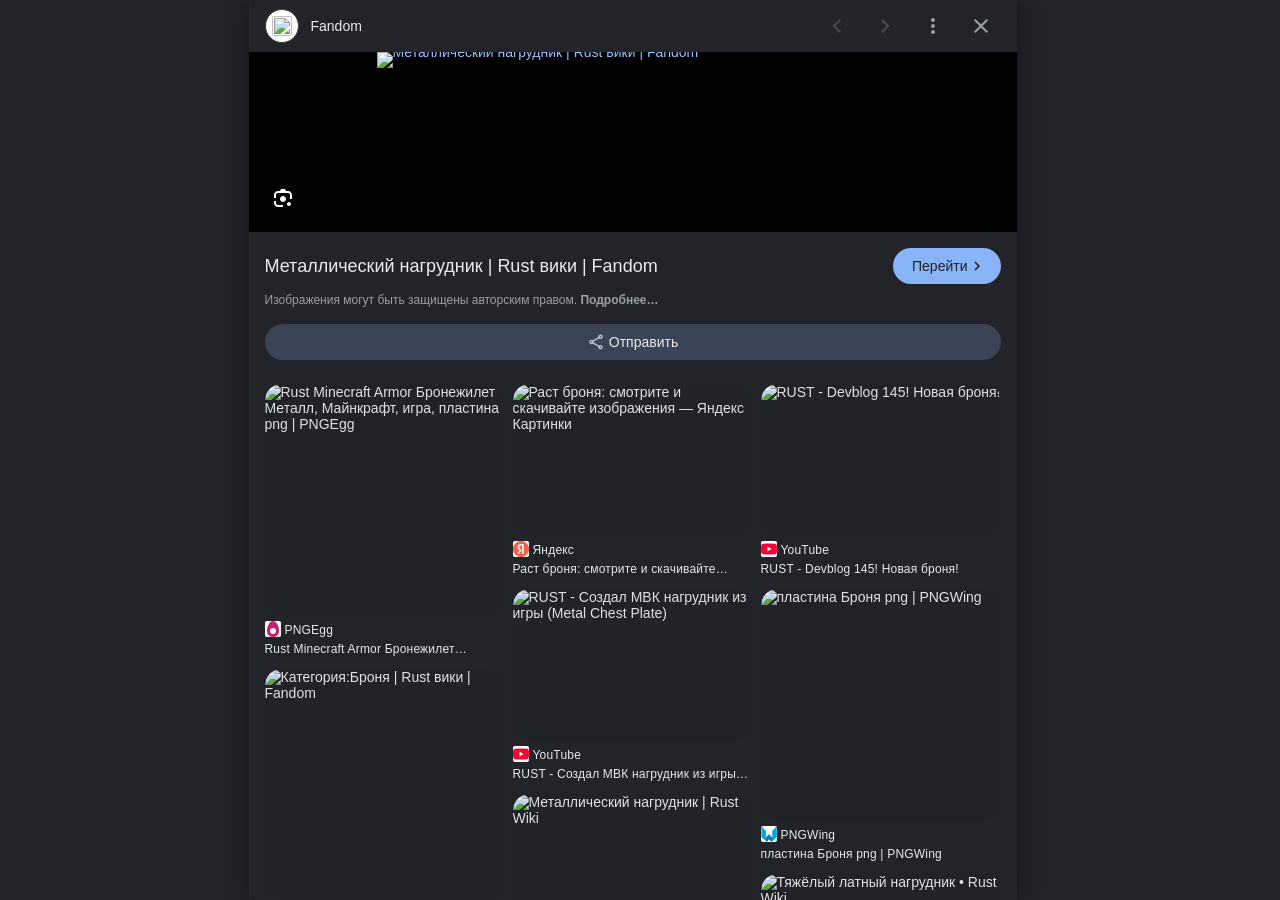
==== images/imgres.htm @ 94ddf711 "Add files via upload" ====
<!doctype html><html lang="ru"><head><meta content="notranslate" name="google"><meta content="Металлический нагрудник | Rust вики | Fandom" property="og:title"><meta content="Металлический нагрудник | Rust вики | Fandom" itemprop="name"><meta content="Металлический нагрудник | Rust вики | Fandom" name="twitter:title"><meta content="Изображение с сайта rust.fandom.com" property="og:description"><meta content="Изображение с сайта rust.fandom.com" itemprop="description"><meta content="Изображение с сайта rust.fandom.com" name="twitter:description"><meta content="https://static.wikia.nocookie.net/rust/images/2/2c/%D0%9C%D0%B5%D1%82%D0%B0%D0%BB%D0%BB%D0%B8%D1%87%D0%B5%D1%81%D0%BA%D0%B8%D0%B9_%D0%BD%D0%B0%D0%B3%D1%80%D1%83%D0%B4%D0%BD%D0%B8%D0%BA_%D0%B8%D0%BA%D0%BE%D0%BD%D0%BA%D0%B0.png/revision/latest?cb=20160302094055&amp;path-prefix=ru" property="og:image"><meta content="https://static.wikia.nocookie.net/rust/images/2/2c/%D0%9C%D0%B5%D1%82%D0%B0%D0%BB%D0%BB%D0%B8%D1%87%D0%B5%D1%81%D0%BA%D0%B8%D0%B9_%D0%BD%D0%B0%D0%B3%D1%80%D1%83%D0%B4%D0%BD%D0%B8%D0%BA_%D0%B8%D0%BA%D0%BE%D0%BD%D0%BA%D0%B0.png/revision/latest?cb=20160302094055&amp;path-prefix=ru" itemprop="image"><meta content="https://static.wikia.nocookie.net/rust/images/2/2c/%D0%9C%D0%B5%D1%82%D0%B0%D0%BB%D0%BB%D0%B8%D1%87%D0%B5%D1%81%D0%BA%D0%B8%D0%B9_%D0%BD%D0%B0%D0%B3%D1%80%D1%83%D0%B4%D0%BD%D0%B8%D0%BA_%D0%B8%D0%BA%D0%BE%D0%BD%D0%BA%D0%B0.png/revision/latest?cb=20160302094055&amp;path-prefix=ru" name="twitter:image"><meta content="summary_large_image" name="twitter:card"><meta content="512" property="og:image:width"><meta content="512" property="og:image:height"><meta content="website" property="og:type"><meta content="rust.fandom.com" property="og:site_name"><meta charset="UTF-8"><meta content="dark light" name="color-scheme"><meta content="origin" name="referrer"><link href="//www.gstatic.com/images/branding/searchlogo/ico/favicon.ico" rel="icon"><meta content="/images/branding/googleg/1x/googleg_standard_color_128dp.png" itemprop="image"><title>Google Image Result</title><script nonce="WU6JJR3xFcNH5AQyK7gS7A">window._hst=Date.now();</script><script nonce="WU6JJR3xFcNH5AQyK7gS7A">(function(){var _g={kEI:'bmMAaru4KoX_7_UP1tmX8Ag',kOPI:89978449};(function(){var a;((a=window.google)==null?0:a.stvsc)?google.kEI=_g.kEI:window.google=_g;}).call(this);})();(function(){google.sn='standalone';google.kHL='ru';google.rdn=true;google.usb=true;})();(function(){
var g=this||self;function k(){return window.google&&window.google.kOPI||null};var l,m=!1,n=[];function p(a){for(var b;a&&(!a.getAttribute||!(b=a.getAttribute("eid")));)a=a.parentNode;return b||l}function q(a){for(var b=null;a&&(!a.getAttribute||!(b=a.getAttribute("leid")));)a=a.parentNode;return b}function r(a){/^http:/i.test(a)&&window.location.protocol==="https:"&&(google.ml&&google.ml(Error("a"),!1,{src:a,glmm:1}),a="");return a}
function t(a,b,c,d,h){var e="";b.search("&ei=")===-1&&(e="&ei="+p(d),b.search("&lei=")===-1&&(d=q(d))&&(e+="&lei="+d));var f=b.search("&cshid=")===-1&&a!=="slh";d="&zx="+Date.now().toString();g._cshid&&f&&(d+="&cshid="+g._cshid);(c=c())&&(d+="&opi="+c);(c=(new URLSearchParams(window.location.search)).get("gemcid"))&&(d+="&gemcid="+c);(c=(new URLSearchParams(window.location.search)).get("gemrid"))&&(d+="&gemrid="+c);return"/"+(h||"gen_204")+"?atyp=i&ct="+String(a)+"&cad="+(b+e+d)};var u=google.usb;l=google.kEI;m=u||!1;google.getEI=p;google.getLEI=q;google.ml=function(){return null};google.log=function(a,b,c,d,h,e){e=e===void 0?k:e;c||(c=t(a,b,e,d,h));if(c=r(c))if(m)typeof window.navigator.sendBeacon==="function"&&window.navigator.sendBeacon(c,"");else{a=new Image;var f=n.length;n[f]=a;a.onerror=a.onload=a.onabort=function(){delete n[f]};a.src=c}};google.logUrl=function(a,b){b=b===void 0?k:b;return t("",a,b)};}).call(this);(function(){google.y={};google.sy={};function e(a,b,d){if(a)var c=a.id;else{do c=Math.random();while(d[c])}d[c]=[a,b]}var f;(f=google).x||(f.x=function(a,b){e(a,b,google.y)});var g;(g=google).sx||(g.sx=function(a,b){e(a,b,google.sy)});google.bx=!1;var h;(h=google).lx||(h.lx=function(){});var k=[],l;(l=google).fce||(l.fce=function(a,b,d,c){k.push([a,b,d,c])});google.qce=k;google.adl=[];}).call(this);google.f={};(function(){
document.documentElement.addEventListener("submit",function(b){var a;if(a=b.target){var c=a.getAttribute("data-submitfalse");a=c==="1"||c==="q"&&!a.elements.q.value?!0:!1}else a=!1;a&&(b.preventDefault(),b.stopPropagation())},!0);document.documentElement.addEventListener("click",function(b){var a;a:{for(a=b.target;a&&a!==document.documentElement;a=a.parentElement)if(a.tagName==="A"){a=a.getAttribute("data-nohref")==="1";break a}a=!1}a&&b.preventDefault()},!0);}).call(this);(function(){google.hs={h:true,nhs:false,sie:false};})();(function(){google.c={cap:2000,timl:false,vis:true};})();(function(){
var n=this||self;window.google=window.google||{};var p=window.performance&&window.performance.timing&&"navigationStart"in window.performance.timing,aa=google.stvsc&&google.stvsc.ns,q=p?aa||window.performance.timing.navigationStart:void 0;function r(){return window.performance.now()-(google.stvsc&&google.stvsc.pno||0)}var ba=google.stvsc&&google.stvsc.rs,t=p?ba||window.performance.timing.responseStart:void 0;function v(){var a,b;return(a=window.performance)==null?void 0:(b=a.getEntriesByType)==null?void 0:b.call(a,"navigation")[0]};var ca=google.c.cap,da=google.c.ehcl,ea=google.c.ssdi,w=google.c.timl;function x(a,b,e){google.tick("load",a,b,e)}function y(a,b){google.c.e("load",a,String(b))};var z={};function A(a,b){google.timers.load.m[a]===!1?b():(z[a]||(z[a]=[]),z[a].push(b))}google.c.q=A;google.caft=function(a){A("aft",a)};function B(a,b,e,d){a:{var c=a.parentElement;if(c&&(c.classList.contains("q1MG4e")||c.classList.contains("uhHOwf"))&&(c.style.height||c.style.width)){var f=c.getBoundingClientRect(),k=a.getBoundingClientRect();if(f.height<k.height||f.width<k.width){a=c;break a}}}if(b)c=null;else for(c=a;c&&!c.hasAttribute("data-csic");)c=c.parentElement;if(!c)for(c=a;c&&c!==b&&c.tagName!=="G-SCROLLING-CAROUSEL"&&!c.hasAttribute("data-sn-container");)c=c.parentElement;b=c;(c=!a)||(a.style.display==="none"?c=!0:document.defaultView&&
document.defaultView.getComputedStyle?(c=document.defaultView.getComputedStyle(a),c=!!c&&(c.visibility==="hidden"||c.height==="0px"&&c.width==="0px")):c=!1);if(c)d=0;else if(a.getBoundingClientRect){b:{for(c=a;c&&c!==b;c=c.parentElement)if(c.style.overflow==="hidden")break b;c=null}(f=c)?(c=a.getBoundingClientRect(),f=f.getBoundingClientRect(),c=c.bottom<f.top||c.top>=f.bottom||c.right<f.left||c.left>=f.right):c=!1;if(c)d=0;else{c=a.getBoundingClientRect();var l=c.left+(window.pageXOffset-(e||0));d=c.top+(window.pageYOffset-(d||0));e=c.width;f=c.height;k=0;if(!(f<=0&&e<=0)){var g=document.documentElement.clientHeight;d+f<0?k=2:d>=g&&(k=4);if(l+e<0||l>=(window.innerWidth||document.documentElement.clientWidth))k|=8;else if(b){for(l=c.left;a&&a!==b;a=a.parentElement)l+=a.scrollLeft;a=b.getBoundingClientRect();if(l+e<a.left||l>=a.right)k|=8;c.top>=a.bottom&&(k|=4)}k||(k=1,d+f>g&&(k|=4))}d=k}}else d=1;return d};google.timers={};google.startTick=function(a,b){google.timers[a]={t:{start:b||Date.now()},e:{},m:{}}};google.tick=function(a,b,e,d){e=e!==void 0?e:Date.now();google.timers[a].t[b]=e;d&&q&&performance.mark&&(a=e-q,a>0&&performance.mark(d,{startTime:a}))};google.c.e=function(a,b,e){google.timers[a].e[b]=e};google.c.b=function(a){var b=google.timers.load.m;b[a]&&google.ml(Error("b"),!1,{m:a});b[a]=!0};google.c.u=function(a){var b=google.timers.load.m,e=!0;if(b[a]){for(var d=z[a]||[],c=0;c<d.length;++c)try{d[c]()}catch(k){google.ml(k,!1)}d.length=0;b[a]=!1;for(var f in b)b[f]&&(e=!1)}else{e="";for(d in b)e+=d+":"+b[d]+";";google.ml(Error("a"),!1,{m:a,s:e});e=!1}(a=e)&&google.csiReport(google.timers.load,"all");return a};google.rll=function(a,b,e){function d(c){e(c);a.removeEventListener("load",d,!1);a.removeEventListener("error",d,!1)}a.addEventListener("load",d,!1);b&&a.addEventListener("error",d,!1)};var C,D=Date.now(),E=window.performance;E&&(E.now&&(C=Math.floor(r())),q&&t&&t>q&&t<=D&&(D=t,C=t-q));google.startTick("load",D);var F=C;google.timers.load.wsrt=F;performance.mark&&performance.mark("SearchAFTStart",{startTime:F});x("hst",window._hst,"SearchHeadStart");google.c.b("xe");function G(a){return document.visibilityState==="hidden"?(x("fht",a),!0):!1}function H(){G()&&I()}function I(){document.removeEventListener("visibilitychange",H,!0)}G(0)||document.addEventListener("visibilitychange",H,!0);google.c.rq=[I];google.cv=B;if(da){var J=v();!J||J.transferSize!==0&&J.deliveryType!=="cache"||(window._csc="http",window._cshid=String(Date.now()))};function fa(a){function b(f,k){f=f.querySelectorAll("img");for(var l=0;l<f.length;l++)k.push(f[l])}var e=[];b(a,e);a=a.querySelectorAll("[data-shadow-root]");for(var d=0;d<a.length;d++){var c=a[d];c.shadowRoot&&b(c.shadowRoot,e)}return e};function K(){var a;if((a=window.google)==null?0:a.rdn)return v()}function L(){var a,b;return(a=window.performance)==null?void 0:(b=a.navigation)==null?void 0:b.type};var ha=window.location;function M(a){return(a=ha.search.match(new RegExp("[?&]"+a+"=(\\d+)\\b")))?Number(a[1]):-1}
function N(a){var b=google.timers.load,e=b.e,d=google.stvsc;d&&(e.ssr=1);d?d=d.isBF:d=(d=K())?d.type==="back_forward"?d.notRestoredReasons===void 0?!0:!!d.notRestoredReasons:!1:L()===2;d&&(e.bb=1);((d=K())?d.type==="reload":L()===1)&&(e.r=1);if(d=v()){var c=d.type;c&&(e.nt=c);c=d.deliveryType;c!=null&&(e.dt=c);c=d.transferSize;c!=null&&(e.ts=c);d=d.nextHopProtocol;d!=null&&(e.nhp=d)}(d=window.navigation)&&(d=d.activation)&&(d=d.navigationType)&&(e.ant=d);e=b.m;if(!e||!e.prs){c=window._csc==="agsa"&&
window._cshid;var f=!!google.stvsc;d=b.qtt===2;e=M("qsubts");(f=d||f)||((f=K())?(f=f.type,f=!f||f==="navigate"):f=!L(),f=!f);c=f||c?0:b.qsubts||e;f="r";c>0&&(d=d?0:b.fbts||M("fbts"),d>0&&(b.t.start=Math.max(c,d),f=b.fbts===d?"i":"u"));var k=b.t,l=k.start;d={};b.wsrt!==void 0&&(d.wsrt=b.wsrt);if(l)for(var g in k)if(g!=="start"&&g!=="sgls"){var u=k[g];d[g]=g==="sgl"||g==="sgsrt"?u:g==="prs"?l-u:Math.max(u-l,0)}c>0&&(d.gsasrt=b.t.start-c,g=M("qsd"),g>0&&y("qsd",g),y("ests",(b.qsubts===c?"i":"u")+f),b.qsubts&&e>0&&b.qsubts!==e&&y("qd",b.qsubts-e));g=b.t.sgls;g>=0&&(e=(c>0?c:q)||0,c=null,g===0?c=0:e>g&&(c=e-g),c!=null&&(d.sgls=c,d.sgl==null&&(d.sgl=c)));b=b.e;a="/gen_204?s="+google.sn+"&t="+a+"&atyp=csi&ei="+google.kEI+"&rt=";g="";for(m in d)a+=""+g+m+"."+d[m],g=",";for(var h in b)a+="&"+h+"="+b[h];var m=a;h="";n._cshid&&(h+="&cshid="+n._cshid);(a=window.google&&window.google.kOPI||null)&&(h+="&opi="+a);(a=(new URLSearchParams(window.location.search)).get("gemcid"))&&(h+="&gemcid="+a);(a=(new URLSearchParams(window.location.search)).get("gemrid"))&&
(h+="&gemrid="+a);m+=h;typeof navigator.sendBeacon==="function"?navigator.sendBeacon(m,""):google.log("","",m)}};function O(){x("cbt");N("cap")};var ia=function(a){this.g=a;this.l=[];var b=this.g.getAttribute("data-deferred");this.B=a.hasAttribute("data-noaft");this.i=!!b;if(b=!this.i)a:{for(b=0;b<P.length;++b)if(a.getAttribute("data-"+P[b])){b=!0;break a}b=!1}this.j=b;(b=a.src)&&this.j&&(this.D=b);!this.j&&b||a.setAttribute("data-lzy_","1");(this.A=this.B?!0:this.i||this.j?!1:!this.g.src||this.g.complete)||Q(this);!google.c.wpr&&google.c.wh>10&&R(this)},Q=function(a){google.rll(a.g,!0,function(){var b=Date.now();if(a.D&&a.g.src===a.D||a.g.getAttribute("data-deferred")===
"1")Q(a);else if(!a.C){a.i&&a.g.setAttribute("data-deferred","3");a.C=b;a.g.setAttribute("data-iml",String(b));for(var e=0;e<a.l.length;++e)a.l[e](b);a.l.length=0}})},R=function(a){a.v===void 0&&(a.v=google.cv(a.g),a.g.setAttribute("data-atf",String(a.v)));return a.v},P="src bsrc url ll image img-url lioi".split(" ");google.c.iim=google.c.iim||{};var S=google.c.iim,ja=0;function T(a){var b=a.getAttribute("data-csiid")||google.kEI+"_"+String(++ja);S[b]||(a.setAttribute("data-csiid",b),S[b]=new ia(a));return S[b]}function U(a,b){b=ea?fa(b||document):(b||document).getElementsByTagName("img");for(var e=0,d=b.length;e<d;++e)a(T(b[e]))};function V(a,b,e){function d(g){l=Math.max(l,g);++k;c||f!==k||e(l)}var c=!0,f=0,k=0,l=0;U(function(g){a(g)&&(++f,g.C||g.A?d(g.C||0):g.l.push(d))});b();(c=!1,f!==k)||e(l)};var ka=!1,W=0,X=0,Y=0,Z;function la(){Z&&clearTimeout(Z)}
function ma(a,b){google.c.wh>10||(google.c.wh=Math.floor(document.documentElement.clientHeight));var e=google.c.wh;var d=!b,c=!Y&&document.getElementById("rhs");b=b?Math.floor(b.getBoundingClientRect().top+window.pageYOffset):-1;c&&!d?(Y=a,U(function(h){h.F=!0},c)):(c=d||google.c.wh>10&&b>=e,!X&&c&&(X=a,W=b));if(d&&X){var f=0,k=0,l=0,g=!1,u=!1;V(function(h){if(!(R(h)&1))return!1;if(h.A)return++l,!h.B;R(h)&4&&(h.F?u=!0:g=!0);h.i&&++k;++f;return!0},function(){y("ima",f);y("imad",k);y("imac",l);document.querySelector("[data-doodle]")&&
y("ddl",1);var h=document.getElementById("eKIzJc");h&&(h=B(h),y("aio",h));y("wh",e)},function(h){h&&x("afti",h);W>0&&x("afts",X);Y&&x("aftr",Y);var m=X;Y>m&&(m=Y);h&&(h>m||g&&(!Y||W<0)||u&&W>0)&&(m=h);x("aft",m,"trigger:SearchAFTEnd");google.c.q("frt",function(){la();N("aft")});google.c.u("aft")})}};function na(a){V(function(b){return!!(R(b)&1)},function(){x("frts",a)},function(b){x("frvt",Math.max(b,a));google.c.u("frt")})};var oa=!1;google.c.wh=Math.floor(document.documentElement.clientHeight);google.c.b("prt");var pa=ca||0;if(pa>0){a:{if(q!==void 0){var qa=pa-r();if(qa>0){Z=setTimeout(O,qa);break a}O()}Z=void 0}google.c.rq.push(la)}google.c.maft=function(a,b){U(function(){});ka||(google.c.b("aft"),ka=!0);ma(a,b)};google.c.mfrvt=function(a){na(a)};google.c.miml=function(a){function b(d){R(d);return w&&!d.B&&(!d.j||!!(R(d)&1))}function e(d){w&&x("iml",d||a);google.c.u("iml")}oa||(google.c.b("iml"),function(){V(b,function(){},e)}(0),oa=!0)};google.c.b("frt");google.c.ubf=!0;google.c.setup=function(a){a=T(a);return!google.c.wpr&&google.c.wh>10?R(a):null};}).call(this);(function(){function b(){for(var a=google.drc.shift();a;)a(),a=google.drc.shift()};google.drc=[function(){google.tick&&google.tick("load","dcl")}];google.dclc=function(a){google.drc.length?google.drc.push(a):a()};window.addEventListener?(document.addEventListener("DOMContentLoaded",b,!1),window.addEventListener("load",b,!1)):window.attachEvent&&window.attachEvent("onload",b);}).call(this);(function(){
function e(c,d){for(var b=f,a=0;a<c.length;a++){var g=c[a];(d?b.etc:b.et).push(g);b.c.addEventListener(g,b.h,d)}};var f=function(){var c=window.document.documentElement,d=[],b=function(a){d.push(a)};return{c:c,q:d,et:[],etc:[],d:b,h:function(a){b({eventType:a.type,event:a,targetElement:a.target,eic:c,timeStamp:Date.now(),eia:void 0,eirp:void 0,eiack:void 0})}}}();e("click focusin focusout auxclick change copy dblclick beforeinput contextmenu input keyup keydown keypress mousedown mouseenter mouseleave mousemove mouseout mouseover mouseup paste pointerdown pointerenter pointerleave pointerup touchstart touchmove touchend touchcancel transitioncancel transitionend transitionrun transitionstart animationcancel animationend dragover dragenter dragleave drop dragstart dragend scroll speech".split(" "));e(["focus","blur","error","load"],!0);window._ejsa=f;}).call(this);(function(){google.xjs={basecomb:'/xjs/_/js/k\x3dxjs.s.ru.uqZuSkBb_u4.2019.O/ck\x3dxjs.s.aS-9ttjNGso.L.B1.O/am\[base64]/d\x3d1/ed\x3d1/dg\x3d0/br\x3d1/ujg\x3d1/ichc\x3d1/rs\x3dACT90oGFrM4ZkSwcZf1M9nnNZcxPIsDyCQ/cb\x3dloaded_h_0',basecss:'/xjs/_/ss/k\x3dxjs.s.aS-9ttjNGso.L.B1.O/am\[base64]/br\x3d1/cb\x3dloaded_h_0/rs\x3dACT90oGvwAVlI0lqr8FCSENH-WG4_HrUgQ',basejs:'/xjs/_/js/k\x3dxjs.s.ru.uqZuSkBb_u4.2019.O/am\[base64]/dg\x3d0/br\x3d1/ichc\x3d1/rs\x3dACT90oEj4fr9PRKPWADdu6pKAlFmaR2wqA/cb\x3dloaded_h_0'};})();(function(){var f="src href async nonce type charset crossorigin onload rel".split(" ");window._rtf=function(b,c){var a=document.createElement(b.tagName);f.forEach(function(e){a[e]=b[e]});a.onerror=function(){window._rtf(a,c)};var d=b.dataset.rtc===void 0?0:Number(b.dataset.rtc);d>=4?c&&c():(a.dataset.rtc=String(d+1),setTimeout(function(){document.body.appendChild(a)},50*Math.pow(2,d)+Math.random()*50))};}).call(this);</script><link href="/xjs/_/ss/k=xjs.s.aS-9ttjNGso.L.B1.O/am=[base64]/d=1/ed=1/br=1/cb=loaded_h_0/rs=ACT90oGvwAVlI0lqr8FCSENH-WG4_HrUgQ/m=attn,jsa,dbm,cEt90b,SNUn3,qddgKe,sTsDMc,dtl0hd,eHDfl,YV5bee,d,csi" onerror="_rtf(this)" rel="stylesheet" nonce="WU6JJR3xFcNH5AQyK7gS7A"><script nonce="WU6JJR3xFcNH5AQyK7gS7A">(function(){google.kEXPI='0,4254157,64701,242582,401948,5249319,62257651,269776,36483,137469,75916,37359,15408,17642,70175,24716,36827,7346,4515,1244,1597,238,21912,3613,5220,8177,1161,27562191,1210,901,1586,725,96505,1864216,1767756,94292,12983905,148616,1131433,2596946,935,62,11981,3781,2225,1039,990,3456,2461,3567,2737,9294,11183,547,9068,7255,13280,225,183,2842,7,17,949,7554,4463,369,5281,3004,286,6466,4459,4209,4632,721,528,490,317,8,208,2151,2215,1249,693,1360,1945,1639,770,450,1432,1492,653,29,342,26,1388,835,753,335,15,725,535,96,138,482,334,285,1983,1361,1174,407,138,2062,1905,570,248,3914,4005,465,227,209,285,2477,8,164,437,53,870,1631,5069,121,30,30,12,949,467,894,8,89,4434,1531,912,800291';})();window._ = window._ || {};window._DumpException = _._DumpException = function(e){throw e;};window._s = window._s || {};_s._DumpException = _._DumpException;window._qs = window._qs || {};_qs._DumpException = _._DumpException;window.loaded_h_0 = function(cb){cb.call(window,window._);};(function(){var t=[469897697,4268122,0,0,32768,136,0,0,0,335548416,25165824,4352,4194304,0,294912,145,512229376,101449728,21546,33573640,532986,134758401,0,6819840,672918282,637762304,148352,699317240,8401758,269504516,25298176,12584963,16990208,570556416,815800341,35719218,33621026,10240,1039140354,549388956,143099906,849347597,671088647,285147392,204952493,33565626,806596000,663165184,4228168,998014973,18915569,134273616,131104,838924584,994050072,319596,881395072,5296,537411584,121725105,168886282,672043164,1384838,235145574,352454906,18875539,2034176,148898068,65077272,1,548864,821895296,537001990,4243466,539048928,939532344,5254149,538314273,262166,79693264,8421376,737810,3201,339796288,5121,938304,2464769,480772608,134285250,798720,574619692,8765458,234930176,71882800,1,38797720,553628128,134767234,255344641,805386240,546744368,165691482,1056966912,66071,488,1933312,50339389,7697,0,0,0,0,4194304,14876752,536521,2,0,0,0,0,0,44483113,0,3649536,128];window._F_toggles = window._xjs_toggles = t;})();window._F_installCss = window._F_installCss || function(css){};(function(){window.google.xjsu='/xjs/_/js/k\x3dxjs.s.ru.uqZuSkBb_u4.2019.O/am\[base64]/d\x3d1/ed\x3d1/dg\x3d4/br\x3d1/ichc\x3d1/rs\x3dACT90oElk8rGdl07L-L24QnivQnDO5aJzw/ee\x3dALeJib:B8gLwd;AfeaP:TkrAjf;BMxAGc:E5bFse;BgS6mb:fidj5d;BjwMce:cXX2Wb;CIZTGb:Kqhykb;CxXAWb:YyRLvc;DM55c:imLrKe;DQEued:Fevhcf;DULqB:RKfG5c;Dkk6ge:JZmW9e;DpcR3d:zL72xf;Du7NI:C6zLgf;EABSZ:MXZt9d;ESrPQc:mNTJvc;EVNhjf:pw70Gc;EjXHpb:pSHqh;EmZ2Bf:zr1jrb;EnlcNd:WeHg4;F54IAe:ZgsFh;F9mqte:UoRcbe;FSxmUe:fiZR8b;Fkukfc:i8H2c;Fmv9Nc:O1Tzwc;FqHJkd:yQamIb;G0KhTb:LIaoZ;G6wU6e:hezEbd;GEkGdd:e1RzQd;GleZL:J1A7Od;HMDDWe:G8QUdb;HtPxrd:Gx8jAb;IBADCc:RYquRb;IoGlCf:b5lhvb;IsdWVc:qzxzOb;JXJSm:ii1RGf;JXS8fb:Qj0suc;JqSq7d:y9ePhe;JsbNhc:Xd8iUd;K5nYTd:ZDZcre;KA3P2:C3JnCe;KDb6nb:fE9n2;KOxcK:OZqGte;KQzWid:ZMKkN;KpRAue:Tia57b;LBgRLc:SdcwHb,XVMNvd;LBn8Cf:bJ9L0c;LEikZe:byfTOb,lsjVmc;LXA8b:q7OdKd;LsNahb:ucGLNb;MNkAde:KMCd1d;NJ1rfe:qTnoBf;NPKaK:SdcwHb;NSEoX:lazG7b;NjIwef:YVgi7d;Np8Qkd:Dpx6qc;Nyt6ic:jn2sGd;OIfWUb:qfOYcd;OgagBe:cNTe0;OiqE2c:TFpEK;OoK5v:Sp69O;OohIYe:mpEAQb;Pjplud:PoEs9b;PpTLXd:pJYjx;PqHfGe:im2cZe;Q1Ow7b:x5CSu;QE20Be:yxCHBd;QFOGlf:PQ2Aoe;QGR0gd:Mlhmy;QYLF2b:pAQYUd;Qw8Feb:jpavUe;R4IIIb:QWfeKf;R9Ulx:CR7Ufe;RCF5Sd:X1kBmd;RZtOEd:DvKcFe;SLtqO:Kh1xYe;SMDL4c:fTfGO;SNUn3:ZwDk9d,xD8Kp;SNk4Je:wWMhg;ScI3Yc:e7Hzgb,e7Hzgb;ShpF6e:N0pvGc;Snahre:mGCtob;SwCqAd:fXbCZc;SzQQ3e:dNhofb;TIUVQd:lWTJwd;TroZ1d:vVVzjb;U96pRd:FsR04;UBKJZ:LGDJGb;UDrY1c:N0F29d,W50NVd,eps46d,rw5jGd,wciyUe;UVmjEd:EesRsb;UVzb9c:IvPZ6d;UYRIEb:HzTAQc;UyG7Kb:wQd0G;V2HTTe:RolTY;VGRfx:VFqbr;VMuEm:pL7sBc;VN6jIc:ddQyuf;VOcgDe:YquhTb;VhA7bd:vAmQFf;VsAqSb:PGf2Re;W9QSQe:ynCWwc;WDGyFe:jcVOxd;WXtNeb:QU9BMd;Wfmdue:g3MJlb;Wl55ib:NcYlP;Y3c5sd:FGbfLe;YIZmRd:A1yn5d;YV5bee:IvPZ6d;YnHUBf:sNsSob;ZMvdv:PHFPjb;ZSH6tc:QAvyLe;ZWEUA:afR4Cf;Zen4yb:jMF88c;ZlFEdf:fQTtic;ZlOOMb:P0I0Ec;a56pNe:JEfCwb;aAJE9c:WHW6Ef;aCJ9tf:qKftvc;aVZq3e:EMeVIb;aZ61od:arTwJ;aci7y:Z5Tr6c;bDXwRe:UsyOtc;bUIkwb:WMwEHe;bcPXSc:gSZLJb;cEt90b:ws9Tlc;cFTWae:gT8qnd;coJ8e:KvoW8;dIoSBb:ZgGg9b;dLlj2:Qqt3Gf;dXdZV:a7QTqd;daB6be:lMxGPd;dowIGb:ebZ3mb,ebZ3mb;dtl0hd:lLQWFe;eBAeSb:Ck63tb;eBZ5Nd:audvde;eHDfl:ofjVkb;eJKchc:ATg1be;eO3lse:UefOmb;euOXY:OZjbQ;g8nkx:U4MzKc;gaub4:TN6bMe;gtVSi:ekUOYd;h3MYod:ws9Tlc;hK67qb:QWEO5b;hVic1b:Kqhykb;heHB1:sFczq;hjRo6e:F62sG;hlqGX:FWz1ic;hsLsYc:Vl118;hwoVHd:zw4U8c;iFQyKf:QIhFr;iySzae:a6xXfd;jJj2G:kF2o2b;k1O0rf:pnOULd;k2Qxcb:XY51pe;kbAm9d:MkHyGd;lOO0Vd:OTA3Ae;lbfkyf:MqGdUd;liAz7d:kF2o2b;lkq0A:JyBE3e;mWzs9c:fz5ukf;nBZnZe:CvErjb;nJw4Gd:dPFZH;nrDcw:SuEoDe;oGtAuc:sOXFj;oSUNyd:fTfGO,fTfGO;oUlnpc:RagDlc;oiBhre:OuMkRd;okUaUd:wItadb;pKJiXd:VCenhc;pNsl2d:j9Yuyc;pXdRYb:LsfGSd;pj82le:ww04Df;qGV2uc:HHi04c;qQEoOc:KUM7Z,d7YSfd;qZx2Fc:j0xrE;qaS3gd:yiLg6e;qafBPd:sgY6Zb;qavrXe:I0C9u;qddgKe:d7YSfd,x4FYXe;rdexKf:FEkKD;rmWaj:PMS6Sd;ropkZ:hjoqoe;sTsDMc:JksfDf;sZmdvc:rdGEfc;tH4IIe:Ymry6;teSRSb:BMLai;tosKvd:ZCqP3;trZL0b:qY8PFe;twgzJd:Ix7YEd;uknmt:GkPrzb;uuQkY:u2V3ud;vEYCNb:FaqsVd;vRlMvf:Iw9Xo;vfVwPd:lcrkwe;w3bZCb:ZPGaIb;w4rSdf:XKiZ9;w9w86d:XwhUEb,dt4g2b,gKD90c,lWVZVe;wQlYve:aLUfP;wR5FRb:O1Gjze,TtcOte;wV5Pjc:L8KGxe;x9N9ie:KH4Qof;xBbsrc:NEW1Qc;xbe2wc:wbTLEd;ysNiMc:CpIBjd;yxTchf:KUM7Z;z97YGf:oug9te;zaIgPb:Sl0pxd/cb\x3dloaded_h_0/m\x3dattn,jsa,dbm,cEt90b,SNUn3,qddgKe,sTsDMc,dtl0hd,eHDfl,YV5bee,d,csi';window._F_jsUrl='/xjs/_/js/k\x3dxjs.s.ru.uqZuSkBb_u4.2019.O/am\[base64]/d\x3d1/ed\x3d1/dg\x3d4/br\x3d1/ichc\x3d1/rs\x3dACT90oElk8rGdl07L-L24QnivQnDO5aJzw/ee\x3dALeJib:B8gLwd;AfeaP:TkrAjf;BMxAGc:E5bFse;BgS6mb:fidj5d;BjwMce:cXX2Wb;CIZTGb:Kqhykb;CxXAWb:YyRLvc;DM55c:imLrKe;DQEued:Fevhcf;DULqB:RKfG5c;Dkk6ge:JZmW9e;DpcR3d:zL72xf;Du7NI:C6zLgf;EABSZ:MXZt9d;ESrPQc:mNTJvc;EVNhjf:pw70Gc;EjXHpb:pSHqh;EmZ2Bf:zr1jrb;EnlcNd:WeHg4;F54IAe:ZgsFh;F9mqte:UoRcbe;FSxmUe:fiZR8b;Fkukfc:i8H2c;Fmv9Nc:O1Tzwc;FqHJkd:yQamIb;G0KhTb:LIaoZ;G6wU6e:hezEbd;GEkGdd:e1RzQd;GleZL:J1A7Od;HMDDWe:G8QUdb;HtPxrd:Gx8jAb;IBADCc:RYquRb;IoGlCf:b5lhvb;IsdWVc:qzxzOb;JXJSm:ii1RGf;JXS8fb:Qj0suc;JqSq7d:y9ePhe;JsbNhc:Xd8iUd;K5nYTd:ZDZcre;KA3P2:C3JnCe;KDb6nb:fE9n2;KOxcK:OZqGte;KQzWid:ZMKkN;KpRAue:Tia57b;LBgRLc:SdcwHb,XVMNvd;LBn8Cf:bJ9L0c;LEikZe:byfTOb,lsjVmc;LXA8b:q7OdKd;LsNahb:ucGLNb;MNkAde:KMCd1d;NJ1rfe:qTnoBf;NPKaK:SdcwHb;NSEoX:lazG7b;NjIwef:YVgi7d;Np8Qkd:Dpx6qc;Nyt6ic:jn2sGd;OIfWUb:qfOYcd;OgagBe:cNTe0;OiqE2c:TFpEK;OoK5v:Sp69O;OohIYe:mpEAQb;Pjplud:PoEs9b;PpTLXd:pJYjx;PqHfGe:im2cZe;Q1Ow7b:x5CSu;QE20Be:yxCHBd;QFOGlf:PQ2Aoe;QGR0gd:Mlhmy;QYLF2b:pAQYUd;Qw8Feb:jpavUe;R4IIIb:QWfeKf;R9Ulx:CR7Ufe;RCF5Sd:X1kBmd;RZtOEd:DvKcFe;SLtqO:Kh1xYe;SMDL4c:fTfGO;SNUn3:ZwDk9d,xD8Kp;SNk4Je:wWMhg;ScI3Yc:e7Hzgb,e7Hzgb;ShpF6e:N0pvGc;Snahre:mGCtob;SwCqAd:fXbCZc;SzQQ3e:dNhofb;TIUVQd:lWTJwd;TroZ1d:vVVzjb;U96pRd:FsR04;UBKJZ:LGDJGb;UDrY1c:N0F29d,W50NVd,eps46d,rw5jGd,wciyUe;UVmjEd:EesRsb;UVzb9c:IvPZ6d;UYRIEb:HzTAQc;UyG7Kb:wQd0G;V2HTTe:RolTY;VGRfx:VFqbr;VMuEm:pL7sBc;VN6jIc:ddQyuf;VOcgDe:YquhTb;VhA7bd:vAmQFf;VsAqSb:PGf2Re;W9QSQe:ynCWwc;WDGyFe:jcVOxd;WXtNeb:QU9BMd;Wfmdue:g3MJlb;Wl55ib:NcYlP;Y3c5sd:FGbfLe;YIZmRd:A1yn5d;YV5bee:IvPZ6d;YnHUBf:sNsSob;ZMvdv:PHFPjb;ZSH6tc:QAvyLe;ZWEUA:afR4Cf;Zen4yb:jMF88c;ZlFEdf:fQTtic;ZlOOMb:P0I0Ec;a56pNe:JEfCwb;aAJE9c:WHW6Ef;aCJ9tf:qKftvc;aVZq3e:EMeVIb;aZ61od:arTwJ;aci7y:Z5Tr6c;bDXwRe:UsyOtc;bUIkwb:WMwEHe;bcPXSc:gSZLJb;cEt90b:ws9Tlc;cFTWae:gT8qnd;coJ8e:KvoW8;dIoSBb:ZgGg9b;dLlj2:Qqt3Gf;dXdZV:a7QTqd;daB6be:lMxGPd;dowIGb:ebZ3mb,ebZ3mb;dtl0hd:lLQWFe;eBAeSb:Ck63tb;eBZ5Nd:audvde;eHDfl:ofjVkb;eJKchc:ATg1be;eO3lse:UefOmb;euOXY:OZjbQ;g8nkx:U4MzKc;gaub4:TN6bMe;gtVSi:ekUOYd;h3MYod:ws9Tlc;hK67qb:QWEO5b;hVic1b:Kqhykb;heHB1:sFczq;hjRo6e:F62sG;hlqGX:FWz1ic;hsLsYc:Vl118;hwoVHd:zw4U8c;iFQyKf:QIhFr;iySzae:a6xXfd;jJj2G:kF2o2b;k1O0rf:pnOULd;k2Qxcb:XY51pe;kbAm9d:MkHyGd;lOO0Vd:OTA3Ae;lbfkyf:MqGdUd;liAz7d:kF2o2b;lkq0A:JyBE3e;mWzs9c:fz5ukf;nBZnZe:CvErjb;nJw4Gd:dPFZH;nrDcw:SuEoDe;oGtAuc:sOXFj;oSUNyd:fTfGO,fTfGO;oUlnpc:RagDlc;oiBhre:OuMkRd;okUaUd:wItadb;pKJiXd:VCenhc;pNsl2d:j9Yuyc;pXdRYb:LsfGSd;pj82le:ww04Df;qGV2uc:HHi04c;qQEoOc:KUM7Z,d7YSfd;qZx2Fc:j0xrE;qaS3gd:yiLg6e;qafBPd:sgY6Zb;qavrXe:I0C9u;qddgKe:d7YSfd,x4FYXe;rdexKf:FEkKD;rmWaj:PMS6Sd;ropkZ:hjoqoe;sTsDMc:JksfDf;sZmdvc:rdGEfc;tH4IIe:Ymry6;teSRSb:BMLai;tosKvd:ZCqP3;trZL0b:qY8PFe;twgzJd:Ix7YEd;uknmt:GkPrzb;uuQkY:u2V3ud;vEYCNb:FaqsVd;vRlMvf:Iw9Xo;vfVwPd:lcrkwe;w3bZCb:ZPGaIb;w4rSdf:XKiZ9;w9w86d:XwhUEb,dt4g2b,gKD90c,lWVZVe;wQlYve:aLUfP;wR5FRb:O1Gjze,TtcOte;wV5Pjc:L8KGxe;x9N9ie:KH4Qof;xBbsrc:NEW1Qc;xbe2wc:wbTLEd;ysNiMc:CpIBjd;yxTchf:KUM7Z;z97YGf:oug9te;zaIgPb:Sl0pxd/cb\x3dloaded_h_0/m\x3dattn,jsa,dbm,cEt90b,SNUn3,qddgKe,sTsDMc,dtl0hd,eHDfl,YV5bee,d,csi';})();</script><script defer="" src="/xjs/_/js/k=xjs.s.ru.uqZuSkBb_u4.2019.O/am=[base64]/d=1/ed=1/dg=4/br=1/ichc=1/rs=ACT90oElk8rGdl07L-L24QnivQnDO5aJzw/ee=ALeJib:B8gLwd;AfeaP:TkrAjf;BMxAGc:E5bFse;BgS6mb:fidj5d;BjwMce:cXX2Wb;CIZTGb:Kqhykb;CxXAWb:YyRLvc;DM55c:imLrKe;DQEued:Fevhcf;DULqB:RKfG5c;Dkk6ge:JZmW9e;DpcR3d:zL72xf;Du7NI:C6zLgf;EABSZ:MXZt9d;ESrPQc:mNTJvc;EVNhjf:pw70Gc;EjXHpb:pSHqh;EmZ2Bf:zr1jrb;EnlcNd:WeHg4;F54IAe:ZgsFh;F9mqte:UoRcbe;FSxmUe:fiZR8b;Fkukfc:i8H2c;Fmv9Nc:O1Tzwc;FqHJkd:yQamIb;G0KhTb:LIaoZ;G6wU6e:hezEbd;GEkGdd:e1RzQd;GleZL:J1A7Od;HMDDWe:G8QUdb;HtPxrd:Gx8jAb;IBADCc:RYquRb;IoGlCf:b5lhvb;IsdWVc:qzxzOb;JXJSm:ii1RGf;JXS8fb:Qj0suc;JqSq7d:y9ePhe;JsbNhc:Xd8iUd;K5nYTd:ZDZcre;KA3P2:C3JnCe;KDb6nb:fE9n2;KOxcK:OZqGte;KQzWid:ZMKkN;KpRAue:Tia57b;LBgRLc:SdcwHb,XVMNvd;LBn8Cf:bJ9L0c;LEikZe:byfTOb,lsjVmc;LXA8b:q7OdKd;LsNahb:ucGLNb;MNkAde:KMCd1d;NJ1rfe:qTnoBf;NPKaK:SdcwHb;NSEoX:lazG7b;NjIwef:YVgi7d;Np8Qkd:Dpx6qc;Nyt6ic:jn2sGd;OIfWUb:qfOYcd;OgagBe:cNTe0;OiqE2c:TFpEK;OoK5v:Sp69O;OohIYe:mpEAQb;Pjplud:PoEs9b;PpTLXd:pJYjx;PqHfGe:im2cZe;Q1Ow7b:x5CSu;QE20Be:yxCHBd;QFOGlf:PQ2Aoe;QGR0gd:Mlhmy;QYLF2b:pAQYUd;Qw8Feb:jpavUe;R4IIIb:QWfeKf;R9Ulx:CR7Ufe;RCF5Sd:X1kBmd;RZtOEd:DvKcFe;SLtqO:Kh1xYe;SMDL4c:fTfGO;SNUn3:ZwDk9d,xD8Kp;SNk4Je:wWMhg;ScI3Yc:e7Hzgb,e7Hzgb;ShpF6e:N0pvGc;Snahre:mGCtob;SwCqAd:fXbCZc;SzQQ3e:dNhofb;TIUVQd:lWTJwd;TroZ1d:vVVzjb;U96pRd:FsR04;UBKJZ:LGDJGb;UDrY1c:N0F29d,W50NVd,eps46d,rw5jGd,wciyUe;UVmjEd:EesRsb;UVzb9c:IvPZ6d;UYRIEb:HzTAQc;UyG7Kb:wQd0G;V2HTTe:RolTY;VGRfx:VFqbr;VMuEm:pL7sBc;VN6jIc:ddQyuf;VOcgDe:YquhTb;VhA7bd:vAmQFf;VsAqSb:PGf2Re;W9QSQe:ynCWwc;WDGyFe:jcVOxd;WXtNeb:QU9BMd;Wfmdue:g3MJlb;Wl55ib:NcYlP;Y3c5sd:FGbfLe;YIZmRd:A1yn5d;YV5bee:IvPZ6d;YnHUBf:sNsSob;ZMvdv:PHFPjb;ZSH6tc:QAvyLe;ZWEUA:afR4Cf;Zen4yb:jMF88c;ZlFEdf:fQTtic;ZlOOMb:P0I0Ec;a56pNe:JEfCwb;aAJE9c:WHW6Ef;aCJ9tf:qKftvc;aVZq3e:EMeVIb;aZ61od:arTwJ;aci7y:Z5Tr6c;bDXwRe:UsyOtc;bUIkwb:WMwEHe;bcPXSc:gSZLJb;cEt90b:ws9Tlc;cFTWae:gT8qnd;coJ8e:KvoW8;dIoSBb:ZgGg9b;dLlj2:Qqt3Gf;dXdZV:a7QTqd;daB6be:lMxGPd;dowIGb:ebZ3mb,ebZ3mb;dtl0hd:lLQWFe;eBAeSb:Ck63tb;eBZ5Nd:audvde;eHDfl:ofjVkb;eJKchc:ATg1be;eO3lse:UefOmb;euOXY:OZjbQ;g8nkx:U4MzKc;gaub4:TN6bMe;gtVSi:ekUOYd;h3MYod:ws9Tlc;hK67qb:QWEO5b;hVic1b:Kqhykb;heHB1:sFczq;hjRo6e:F62sG;hlqGX:FWz1ic;hsLsYc:Vl118;hwoVHd:zw4U8c;iFQyKf:QIhFr;iySzae:a6xXfd;jJj2G:kF2o2b;k1O0rf:pnOULd;k2Qxcb:XY51pe;kbAm9d:MkHyGd;lOO0Vd:OTA3Ae;lbfkyf:MqGdUd;liAz7d:kF2o2b;lkq0A:JyBE3e;mWzs9c:fz5ukf;nBZnZe:CvErjb;nJw4Gd:dPFZH;nrDcw:SuEoDe;oGtAuc:sOXFj;oSUNyd:fTfGO,fTfGO;oUlnpc:RagDlc;oiBhre:OuMkRd;okUaUd:wItadb;pKJiXd:VCenhc;pNsl2d:j9Yuyc;pXdRYb:LsfGSd;pj82le:ww04Df;qGV2uc:HHi04c;qQEoOc:KUM7Z,d7YSfd;qZx2Fc:j0xrE;qaS3gd:yiLg6e;qafBPd:sgY6Zb;qavrXe:I0C9u;qddgKe:d7YSfd,x4FYXe;rdexKf:FEkKD;rmWaj:PMS6Sd;ropkZ:hjoqoe;sTsDMc:JksfDf;sZmdvc:rdGEfc;tH4IIe:Ymry6;teSRSb:BMLai;tosKvd:ZCqP3;trZL0b:qY8PFe;twgzJd:Ix7YEd;uknmt:GkPrzb;uuQkY:u2V3ud;vEYCNb:FaqsVd;vRlMvf:Iw9Xo;vfVwPd:lcrkwe;w3bZCb:ZPGaIb;w4rSdf:XKiZ9;w9w86d:XwhUEb,dt4g2b,gKD90c,lWVZVe;wQlYve:aLUfP;wR5FRb:O1Gjze,TtcOte;wV5Pjc:L8KGxe;x9N9ie:KH4Qof;xBbsrc:NEW1Qc;xbe2wc:wbTLEd;ysNiMc:CpIBjd;yxTchf:KUM7Z;z97YGf:oug9te;zaIgPb:Sl0pxd/cb=loaded_h_0/m=attn,jsa,dbm,cEt90b,SNUn3,qddgKe,sTsDMc,dtl0hd,eHDfl,YV5bee,d,csi" nonce="WU6JJR3xFcNH5AQyK7gS7A"></script>   <script nonce="WU6JJR3xFcNH5AQyK7gS7A">(function(){window.google.erd={};})();(function(){var t=2500;(function(){'use strict';function a(){var c=document.querySelectorAll("link[blocking=render]");for(let d of c)d.remove()}var b=t-performance.now();b>0?setTimeout(a,b):a();}).call(this);})();(function(){'use strict';
var g=this||self;var m=g.JSON.parse,p=g.JSON.stringify;function q(b,a,d){(b=b.getItem(a+";;"+d))?(a=b.indexOf("_"),b=a<0?null:m(b.substr(a+1))):b=null;return b}function t(b,a,d,c,e="m",f=!0){var k=!1;try{if(e!="x"){var h=b=="s"?window.sessionStorage:window.localStorage,l=q(h,"_c","i")||0,n=p(l+1);h.setItem("_c;;i","p:*|l:9007199254740991_"+n);var r=l;n=h;h=a;l=d;var z=r,A=p(c);n.setItem(h+";;"+l,"p:"+e+"|l:"+(z+"_")+A);k=!0}}catch(D){}f&&(g.mPPkxd||(g.mPPkxd=[]),g.mPPkxd.push([k,arguments,r]))};var u=[{i:"data-vt-d",types:[]},{i:"data-vt-mb",types:["aimc","sb","mb"]},{i:"data-vt-rq",types:["rq"]},{i:"data-vt-spth",types:["spth"]},{i:"data-vt-lows",types:["lows"]},{i:"data-vt-stad",types:["stad"]},{i:"data-vt-msu-left",types:["mcsl","mbu","sb"]},{i:"data-vt-msu-right",types:["mcsr","mbu","sb"]}];function v(b,a,d){try{b?.viewTransition?.types?.clear();for(let c of a)b?.viewTransition?.types?.add(c)}catch(c){google.ml(c,!0,{src:d})}}
function w(b){window.addEventListener("pageswap",a=>{v(a,b,"mpa_vt-ps");t("s","mpavt","mpa-vt-types",JSON.stringify(b));if(window.navigation){a=window.navigation.currentEntry?.getState()||{};a.g||(a.g={});var d;(d=a.g).next||(d.next={});a.g.next.types=b;window.navigation.updateCurrentEntry({state:a})}},{once:!0})};var x;window.addEventListener("pagereveal",async b=>{a:{try{var a=q(window.sessionStorage,"mpavt","mpa-vt-types");break a}catch(k){}a=null}var d=a;a=[];var c=window.navigation;c=c?.activation?.from&&c.activation.navigationType!=="reload"?c.activation.navigationType==="traverse"&&c.activation.entry&&c.activation.entry.index<c.activation.from.index?"b":"f":"o";if(d){c="f";a=JSON.parse(d);try{window.sessionStorage.removeItem("mpavt;;mpa-vt-types")}catch(k){}d=a;if(window.navigation){var e=window.navigation.currentEntry?.getState()||{};e.g||(e.g={});var f;(f=e.g).j||(f.j={});e.g.j.types=d||e.g.j.types;window.navigation.updateCurrentEntry({state:e})}}else window.navigation&&(f=window.navigation.currentEntry?.getState()?.g,a=c==="f"?f?.j?.types:c==="b"?f?.next?.types:[]);a=a||[];a.push(c);v(b,a,"mpa_vt-pr");try{await b?.viewTransition?.finished}finally{y()}},{once:!0});B();document.addEventListener("click",b=>{try{a:{for(let {i:d,types:c}of u)if(b.target?.closest(`[${d}]`)){var a=c;break a}a=[]}b=a;b.length>0?(B(),w(b)):y()}catch(d){google.ml(d,!0,{src:"mpa_vt-t"})}},{capture:!0,passive:!0});function C(){x||(x=document.createElement("style"),document.head.append(x));return x}function y(){C().textContent="@view-transition{navigation:none;}"}function B(){C().textContent="@view-transition{navigation:auto;}"};}).call(this);(function(){'use strict';window.addEventListener("pagereveal",async a=>{try{let b=a.viewTransition;if(b){await b.ready;a=[["root"],["sb"],["mb"],["ubi",!0]];for(let [h,d]of a)g(h,d)}}catch(b){google.ml(b,!0,{src:"mpa_vt-c"})}});function p(a){return Number(a.split("px")[0])}
function g(a,b){var h=`::view-transition-group(${a})`,d=document.getAnimations().find(q=>q.effect?.pseudoElement===h);if(d){var l=d.effect,c=l.getKeyframes(),e=new DOMMatrix(c[0].transform),k=p(c[0].width),m=p(c[0].height),f=new DOMMatrix(c[1].transform),n=p(c[1].height);k/=p(c[1].width);b=b?m/n:k;var r=e.e;e=e.f;var t=f.e;f=f.f;a!=="sb"&&(e+m<0||f+n<0)&&d.cancel();l.setKeyframes([{transform:`translate(${r}px, ${e}px) scale(${k}, ${b})`,easing:c[0].easing},{transform:`translate(${t}px, ${f}px) scale(1, 1)`,easing:c[1].easing}])}};}).call(this);</script>      <link href="#ZnpjSd" blocking="render" rel="expect">    <link href="//www.gstatic.com" rel="preconnect"><link href="//encrypted-tbn0.gstatic.com" rel="preconnect"><style>html,body,h1,input,select{font-family:Arial,sans-serif}body,h1{font-size:var(--Mhs7de);}h1{font-weight:normal;margin:0;padding:0}h3{font-weight:normal;margin:0;padding:0;font-size:20px;line-height:1.3}body{margin:0;background:var(--xhUGwc);color:var(--YLNNHc);}a{color:var(--JKqx2);text-decoration:none;-webkit-tap-highlight-color:rgba(255,255,255,.1)}a:visited{color:#c58af9}a:hover{text-decoration:underline}a:hover h3{text-decoration:underline}a.a-no-hover-decoration:hover,a.a-no-hover-decoration:hover h3{text-decoration:none}cite,cite a:link,cite a:visited{color:#bdc1c6;font-style:normal}button{margin:0}ol li{list-style:none}ol,ul,li{margin:0;padding:0}input{font-size:var(--Mhs7de)}em{font-weight:bold;font-style:normal}.aCOpRe em,.yXK7lf em,.p4wth em,.ycrdod em{}.aCOpRe a em,.p4wth a em,.ycrdod a em{color:inherit}@-webkit-keyframes qs-timer {0%{}}.z1asCe{display:inline-block;fill:currentColor;height:24px;line-height:24px;position:relative;width:24px}.z1asCe svg{display:block;height:100%;width:100%}:root{}.ynAwRc{color:var(--JKqx2)}a:visited .ynAwRc,a:visited.ynAwRc{color:#c58af9}.JIFdL{color:#8ab4f8}.NUnG9d{color:var(--YLNNHc);font-family:var(--YfiKf);font-size:var(--gOs6Bf);font-weight:var(--MzKBpd);line-height:var(--punZlc)}.kqEaA{color:var(--IXoxUe);font-family:var(--LI4Bo);font-size:var(--Mhs7de);font-weight:var(--ofwUBc);line-height:var(--XWv1if)}.N8MDs{font-family:Arial,sans-serif}.z8gr9e{color:var(--bbQxAb)}.x2sBq{color:#f28b82}.tGXccd{color:#81c995}.XEI2lf{color:#fff}.Q7PwXb{text-decoration:none}.NnEaBd{text-align:right}.xLQxIf{text-transform:capitalize}.uKdaQe{text-transform:lowercase}.MUmB9{text-transform:none}.xpdclps,.xpdxpnd{overflow:hidden}.xpdclps,.xpdxpnd{-webkit-transition:max-height 0.3s}.xpdxpnd,.xpdopen .xpdclps,.xpdopen .xpdxpnd.xpdnoxpnd{max-height:0}.xpdopen .xpdxpnd{max-height:none}.xpdopen .xpdbox .xpdxpnd,.xpdopen .xpdbox.xpdopen .xpdclps{max-height:0}.xpdopen .xpdbox.xpdopen .xpdxpnd,.xpdopen .xpdbox .xpdclps{max-height:none}.xpdclose .k5nfEc{display:none}.ellip{overflow:hidden;text-overflow:ellipsis;white-space:nowrap}html:not(.zAoYTe) [tabindex],html:not(.zAoYTe) [href],html:not(.zAoYTe) button,html:not(.zAoYTe) iframe,html:not(.zAoYTe) input,html:not(.zAoYTe) select,html:not(.zAoYTe) textarea{outline:0}html{scrollbar-gutter:stable}.YNk70c{display:grid;grid-template-columns:minmax(4px,4px) repeat(12,1fr) 4px;column-gap:12px}@media (min-width:684px){.YNk70c{grid-template-columns:minmax(4px,8px) repeat(12,calc(520px/12)) minmax(4px,8px)}}@media (min-width:692px){.YNk70c{grid-template-columns:minmax(0,1fr) repeat(12,36px) minmax(0,1fr);column-gap:20px}}@media (min-width:800px){.YNk70c{grid-template-columns:minmax(0,1fr) repeat(14,36px) minmax(0,1fr)}}@media (min-width:940px){.YNk70c{grid-template-columns:minmax(0,1fr) repeat(16,36px) minmax(0,1fr)}}@media (min-width:1164px){.YNk70c{grid-template-columns:minmax(0,210px) repeat(20,36px) minmax(0,210px)}}@media (min-width:1560px){.YNk70c{grid-template-columns:minmax(0,210px) repeat(20,36px) minmax(0,1fr)}}@media (max-width:359.98px){.YNk70c{column-gap:2px;grid-template-columns:minmax(0,14px) repeat(12,minmax(23.5px,1fr)) minmax(0,14px)}}.bzXtMb{grid-column:1/-1;max-width:100vw}.SLPe5b{grid-column:2/-2}.ufC5Cb{container-type:inline-size;grid-column:2/span 12}.KpqFHb .vVVcqf{grid-column:span 3/-2}@media (min-width:940px){.KpqFHb .ufC5Cb{grid-column:2/span 16}}.P3mIxe{grid-column:2/-1}@media (max-width:799.98px){.jBpNZc{width:0;overflow:hidden}}.GLcBOb{color:var(--IXoxUe);font-size:14px;font-family:Google Sans,Arial,sans-serif;position:relative;}.dURPMd{margin-top:6px}.KpqFHb .dURPMd{display:grid;grid-template-columns:repeat(12,minmax(0,1fr))}@media (min-width:940px){.KpqFHb .dURPMd{grid-template-columns:repeat(16,minmax(0,1fr))}}.yhQgZb{grid-column:1/-1}.V9qXjb{grid-column:1/span 12}.Fgyi2e{flex:1;position:relative;z-index:126}.Fgyi2e:empty{min-height:54px;}.wZQcA{position:relative;height:0;z-index:1;top:42px;}.wZQcA .BO2cCe{border-bottom:1px solid var(--Aqn7xd);}.rZj61{margin-top:-12px;}.beZ0tf{display:flex}.beZ0tf{margin-left:-16px}.BdqKIe .o0VWn{background-color:var(--xhUGwc)}.GG4mbd{padding-top:6px;max-width:861px;}.rQTE8b{display:flex;justify-content:space-between;flex:1}.rQTE8b .R0DW9c{z-index:200}.yeKjxb{display:flex;align-items:center;margin-right:8px}.mOKdDc{cursor:pointer}a.C6AK7c,a.C6AK7c:link,a.C6AK7c:visited,a.C6AK7c:hover,a.C6AK7c:active{-webkit-tap-highlight-color:transparent;text-decoration:none}a.C6AK7c:focus{outline-offset:-2px}a.C6AK7c.wbH0pd{-webkit-tap-highlight-color:rgba(255,255,255,.1)}.mXwfNd{display:flex;min-height:48px;padding:0 12px;align-items:end;}.R1QWuf{display:inline-block;white-space:nowrap;width:fit-content;font-family:var(--qR8X0);font-size:var(--hbmnje);line-height:20px;border-bottom:3px solid transparent;padding-bottom:8px}.R1QWuf,.M5dSnd{color:#80868b;font-weight:500;}[selected] .R1QWuf,[selected] .M5dSnd{border-bottom-color:var(--YLNNHc);}[selected] .R1QWuf,[selected] .M5dSnd,.mXwfNd:hover .R1QWuf,.mXwfNd:hover .M5dSnd,.rNHry:hover .R1QWuf,.mTpL7c:hover .R1QWuf,.mTpL7c:hover .M5dSnd,[aria-expanded="true"] .R1QWuf,[aria-expanded="true"] .M5dSnd{color:var(--YLNNHc);}.mVH5Fc{display:flex;align-items:center;padding-bottom:8px;border-bottom:3px solid transparent}.mVH5Fc .R1QWuf{padding-bottom:0;border-bottom:0}.rNHry .mXwfNd,.rNHry .R1QWuf{padding:0;border-bottom:0;min-height:auto}.FXBAof{padding-left:2px}[dir='ltr'],[dir='rtl']{unicode-bidi:-webkit-isolate;unicode-bidi:isolate}bdo[dir='ltr'],bdo[dir='rtl']{unicode-bidi:bidi-override;unicode-bidi:-webkit-isolate-override;unicode-bidi:isolate-override}.l{font-size:18px !important}.EE3Upf.lVm3ye.TElO2c.OSrXXb>a{font-size:18px !important}:root{height:100%}body,.bcKWf{top:0;width:100%;height:100%;margin:0 auto;overflow:hidden;position:relative;transform:translateZ(0);z-index:1}.ZCpCye{transform:translateX(0)}.ZCpCye{width:100%;height:100%}</style> </head><body jsmodel="hspDDf " data-dt="1" id="yDmH0d"><div id="ZnpjSd"></div><style>:root{--COEmY:var(--YLNNHc);--xhUGwc:#22242a}:root{--vZe0jb:#515a7b;--nwXobb:var(--vZe0jb);--VuZXBd:#eef0ff;--uLz37c:#c3c6d6;--jINu6c:#eef0ff;--TyVYld:#8ab4f8;--ZEpPmd:#515a7b;--QWaaaf:var(--ZEpPmd);--DEeStf:#242832;--TSWZIb:#2c303d;--BRLwE:#3a3f50;--gS5jXb:#444746;--Aqn7xd:var(--gS5jXb);--EpFNW:#1f1f1f;--Xqboce:#fff;--IXoxUe:#9e9e9e;--bbQxAb:#bfbfbf;--YLNNHc:#e8e8e8;--TMYS9:#a8c7fa;--JKqx2:#99c3ff;--rrJJUc:#a8c7fa;--mXZkqc:#444746;--JclFj:#444746;--Nsm0ce:#a8c7fa;--vdwxpe:#0b57d0;--ywz01c:#fdd663;--XKMDxc:#2c2e35;--aYn2S:#363840;--Lm570b:#42444d}:root{--amnPwe:#9e9e9e;--ZXiaGf:#202124;--EoKObe:#fff;--cIehld:var(--xhUGwc);--ONhrGd:#444746;--gVUKcd:rgba(0,0,0,0.6);--jwFC2e:#213da0;--yTtsEf:#c4eed0}.DpgmK,.Enb9pe,.FAoEle,.LwDUdc,.MTIaKb,.RlTCPd,.RoOVmf,.V3Ezn,.Vnob4b,.YKUhfb,.aVsZpf,.bbxTBb,.caNvfd,.dIfvQd,.iQMtqe,.kJSB8,.mYuoaf,.tUr4Kc,.uNnvb,.wPNfjb{--Yi4Nb:var(--mXZkqc);--pEa0Bc:var(--bbQxAb);--kloG3:var(--mXZkqc);--YaIeMb:var(--XKMDxc);--Pa8Wlb:var(--Nsm0ce);--izGsqb:var(--Nsm0ce);--todMNcl:var(--EpFNW);--p9J9c:var(--Nsm0ce)}:root{--KIZPne:#34517d;--xPpiM:#eef0ff;--Ehh4mf:var(--Nsm0ce)}:root{--pEa0Bc:#bfbfbf;--Pa8Wlb:#a8c7fa;--YaIeMb:#28292a;--Yi4Nb:#444746;--ngPXTb:var(--rrJJUc);--hwEqod:var(--jINu6c);--kloG3:#444746;--lv6yU:#a8c7fa;--Wmwad:#b1c5ff;--vWq1if:var(--jINu6c);--Ijc2tf:#2c303d;--VeLyLc:#eef0ff;--fuvksc:#a8c7fa;--gJjJk:#b1c5ff;--LMFHUd:var(--jINu6c);--Zia6nf:var(--BRLwE);--y01ou:#eef0ff;--p9J9c:#a8c7fa;--MoaHse:#b1c5ff;--CRMNZd:var(--jINu6c);--izGsqb:#a8c7fa;--todMNc:#202124;--NoaQW:#eef0ff;--qdHZF:rgba(0,0,0,.6);--V9ysqf:var(--EoKObe);--PBxOKe:#1f1f1f;--MV2sG:#28292a;--bcxd3b:var(--YLNNHc);--D9aNi:rgba(232,232,232,0.08)}:root{--nkmQOe:Arial,sans-serif;--a9X0Jc:24px;--z3BFIe:16px;--XWliwc:400;--LI4Bo:Arial,sans-serif;--XWv1if:22px;--Mhs7de:14px;--ofwUBc:400;--YfiKf:Arial,sans-serif;--punZlc:16px;--gOs6Bf:12px;--MzKBpd:400;--IT7y3c:Google Sans,Arial,sans-serif;--hPDMFf:36px;--Ia70Xd:28px;--Vyi8yc:400;--Aoh9Xe:Google Sans,Arial,sans-serif;--qYGXw:28px;--qpdFp:22px;--JT4IPc:400;--rTk0E:Google Sans,Arial,sans-serif;--Ok3irf:24px;--uBdgTe:18px;--Zf9Xnd:400;--qR8X0:Google Sans,Arial,sans-serif;--CbdmE:20px;--hbmnje:14px;--Oycjt:500;--qBwyqb:Arial,sans-serif;--nUOqEc:16px;--cMTvjf:12px;--CUS15e:500;--Eou8Yc:Google Sans,Arial,sans-serif;--qWZYEc:26px;--GiToJf:20px;--p2Lqxe:400;--ztTqPe:Google Sans,Arial,sans-serif;--C74x2e:24px;--gyu5L:16px;--Yoa6qd:400;--lI1Trc:Arial,sans-serif;--HIyEKc:18px;--ZNg88:14px;--qjVU3d:400}.YrbPuc{color:var(--IXoxUe);font-family:var(--LI4Bo);font-size:var(--Mhs7de);font-weight:var(--ofwUBc);line-height:var(--XWv1if)}.oPWl9c{color:var(--IXoxUe);font-family:Arial,sans-serif;font-size:12px;font-weight:400;line-height:20px}.BjWz4c{color:var(--IXoxUe);font-family:var(--YfiKf);font-size:var(--gOs6Bf);font-weight:var(--MzKBpd);line-height:var(--punZlc)}.cj1ht{color:var(--bbQxAb);font-family:var(--YfiKf);font-size:var(--gOs6Bf);font-weight:var(--MzKBpd);line-height:var(--punZlc)}.NNMgCf{font-family:Arial,sans-serif;font-size:18px;line-height:24px}.Pqkn2e{font-family:var(--nkmQOe);font-size:var(--z3BFIe);line-height:var(--a9X0Jc)}.wHYlTd{font-family:var(--LI4Bo);font-size:var(--Mhs7de);line-height:var(--XWv1if)}.ApHyTb{font-family:var(--YfiKf);font-size:var(--gOs6Bf);line-height:var(--punZlc);letter-spacing:0}.SGNhVe{font-family:Google Sans,Arial,sans-serif;font-size:48px;letter-spacing:0;line-height:56px}.EX5Zne{font-family:Google Sans,Arial,sans-serif;font-size:36px;line-height:48px}.JgzqYd{font-family:Google Sans,Arial,sans-serif;font-size:28px;line-height:36px}.aTI8gc{font-family:var(--IT7y3c);font-size:var(--Ia70Xd);font-weight:var(--Vyi8yc);line-height:var(--hPDMFf)}.IFnjPb{font-family:var(--Aoh9Xe);font-size:var(--qpdFp);font-weight:var(--JT4IPc);line-height:var(--qYGXw)}.pb3iw{font-family:var(--rTk0E);font-size:var(--uBdgTe);font-weight:var(--Zf9Xnd);line-height:var(--Ok3irf)}.ILxcde{font-family:Google Sans,Arial,sans-serif;font-size:16px;font-weight:400;line-height:24px}.sjVJQd{font-family:var(--qR8X0);font-size:var(--hbmnje);font-weight:var(--Oycjt);line-height:var(--CbdmE)}.k1U36b{font-size:var(--cMTvjf);font-family:var(--qBwyqb);font-weight:var(--CUS15e);line-height:var(--nUOqEc)}.j5Egsc{font-family:Google Sans,Arial,sans-serif;font-size:16px;font-weight:400;line-height:22px}.MBeuO{font-size:var(--GiToJf)}.MBeuO{font-weight:var(--p2Lqxe)}.MBeuO{font-family:var(--Eou8Yc)}.MBeuO{line-height:var(--qWZYEc)}.tNxQIb{font-family:var(--ztTqPe);font-size:var(--gyu5L);font-weight:var(--Yoa6qd);line-height:var(--C74x2e)}.ZwRhJd{font-family:var(--lI1Trc);font-size:var(--ZNg88);line-height:var(--HIyEKc)}.za1yy{color:var(--uLz37c)}.ZYHQ7e{color:var(--IXoxUe)}.RES9jf{color:var(--YLNNHc)}.GS5rRd{color:var(--JKqx2)}.GS5rRd:visited{color:#c58af9}.AraNOb{-webkit-text-decoration:underline;text-decoration:underline}.hWgrdb{font-style:italic}.BBwThe{font-weight:700}.RiJqbb{font-family:Google Sans,Arial,sans-serif;font-weight:500}.q8U8x{font-family:Google Sans,Arial,sans-serif;font-weight:400}.Z5bgrc{font-family:Arial,sans-serif;font-weight:500}.yUTMj{font-family:Arial,sans-serif;font-weight:400}.l97dzf{font-weight:400}.OSrXXb{overflow:hidden;text-overflow:ellipsis}.cHaqb{overflow:hidden;text-overflow:ellipsis;white-space:nowrap}.VDgVie{text-align:center}.TUOsUe{text-align:left}.SlP8xc{text-transform:none}.n9iHLc{text-transform:uppercase}::view-transition-old(sb){height:100%}::view-transition-new(sb){height:100%}@keyframes sb-slide-down-fade-in{0%{transform:scale(.5) translateY(-50px);opacity:0}20%{opacity:0}to{transform:scale(1) translateY(0);opacity:1}}@keyframes sb-slide-up-fade-out{0%{transform:scale(1) translateY(0);opacity:1}20%{opacity:0}to{transform:scale(.5) translateY(-50px);opacity:0}}@keyframes ubi-fade-in{0%{transform:translateY(-20px);opacity:0}20%{opacity:0}to{transform:translateY(0);opacity:1}}@keyframes ubi-fade-out{0%{transform:translateY(0);opacity:1}20%{opacity:0}to{transform:translateY(-20px);opacity:0}}html:active-view-transition-type(aimc)::view-transition-new(sb),html:active-view-transition-type(aimc)::view-transition-old(sb){height:100%}html:active-view-transition-type(aimc)::view-transition-old(sb):only-child{animation:sb-slide-up-fade-out .5s cubic-bezier(.38,.72,0,1) forwards}html:active-view-transition-type(aimc)::view-transition-new(sb):only-child{animation:sb-slide-down-fade-in .5s cubic-bezier(.38,.72,0,1) forwards}html:active-view-transition-type(aimc)::view-transition-new(mb),html:active-view-transition-type(aimc)::view-transition-old(mb){width:auto;animation-duration:.5s;animation-timing-function:cubic-bezier(.38,.72,0,1)}html:active-view-transition-type(aimc)::view-transition-group(*){transform-origin:top left}html:active-view-transition-type(aimc)::view-transition-new(ubi),html:active-view-transition-type(aimc)::view-transition-old(ubi){width:100%;height:100%;animation-duration:.5s;animation-timing-function:cubic-bezier(.38,.72,0,1)}html:active-view-transition-type(aimc)::view-transition-old(ubi):only-child{animation:ubi-fade-out .5s cubic-bezier(.38,.72,0,1)}html:active-view-transition-type(aimc)::view-transition-new(ubi):only-child{animation:ubi-fade-in .5s cubic-bezier(.38,.72,0,1)}@view-transition{navigation:auto}:root{view-transition-name:none}</style><script nonce="WU6JJR3xFcNH5AQyK7gS7A">(function(){google.tick("load","sct",void 0,"SearchBodyStart");}).call(this);</script><div class="bcKWf" decode-data-ved="1" data-hveid="CGMQAA" data-ved="2ahUKEwi7p9_pxq6UAxWF_7sIHdbsBY4QiwR6BAhjEAA"><script nonce="WU6JJR3xFcNH5AQyK7gS7A">(function(){var eie='';var hop=0.0;(function(){window.google=window.google||{};window.google.uh=function(){if(google.ht){var a=Date.now();google.fuht||(google.fuht=a);document.body.style.opacity=""}};function e(a,b){b=a.indexOf(b+"=");return b>0&&(a[b-1]==="#"||a[b-1]==="&")?b:-1}
function f(){var a=location.hash;if(google.stvsc)return!1;var b=["dobs","ip","refq"];g&&b.push("sie");return b.some(function(d){return e(a,d)>=0})?!0:"fpstate trex imgrc vhid vssid view oshop ss sv".split(" ").some(function(d){var c=e(a,d);if(c===-1)return!1;c=c+d.length+1;return c<a.length&&a[c]!=="&"&&!(d==="imgrc"&&a[c]==="_")})};var g=eie,h=hop;!google.ht&&f()&&(google.ht=Date.now(),document.body.style.opacity=String(h));}).call(this);})();</script><div class="EyBRub"><div jscontroller="Wo3n8" jsname="aadvhe" jsmodel=" d5EhJe" data-fhs="" data-maindata='[null,null,null,"glbl"]' data-ofbl="114,120,134" jsaction="kPzEO: MlP2je;qjLxRc: FbhRG;w8f1fc: hRwSgb;kq2wxf: s5CUif;aIJAdf: UhDUnd;rwuG3b: KGQHJd;BqbTbe: naa5ve;kYAKrf: CqUGrf;hwhRRe: KyxjCd;rcuQ6b: npT2md" jsdata="vST7rb;_;bmMAaru4KoX_7_UP1tmX8Ag32 zEIyGd;_;"><div id="_bmMAaru4KoX_7_UP1tmX8Ag_14"><style>.i1eWpb .GTERze{display:none}.ky4hfd{display:none}.i1eWpb .ky4hfd{display:block}</style><div jsname="GkjeIf" id="_bmMAaru4KoX_7_UP1tmX8Ag_16" data-jiis="up" data-async-type="kp_feedback" class="yp" data-ved="2ahUKEwi7p9_pxq6UAxWF_7sIHdbsBY4Q68cEegQIYxAB"></div><div jsname="WKijSd" id="_bmMAaru4KoX_7_UP1tmX8Ag_18" data-jiis="up" data-async-type="unified_feedback" class="yp" data-ved="2ahUKEwi7p9_pxq6UAxWF_7sIHdbsBY4Q68cEegQIYxAC"></div></div></div></div><div jscontroller="BDFH6d" jsname="ujKaBc" class="ZCpCye" decode-data-ved="1" data-csic="1" id="eHGukb" jsaction="rcuQ6b:npT2md" data-hveid="CGMQAw" data-ved="2ahUKEwi7p9_pxq6UAxWF_7sIHdbsBY4QnqAOegQIYxAD"><div jscontroller="auEaVe" jsmodel="G7J1If" class="Z7HyUd A4NjIe" data-lhcontainer="1" decode-data-ved="1" jsaction="rcuQ6b:npT2md" data-hveid="CGMQBA" data-ved="2ahUKEwi7p9_pxq6UAxWF_7sIHdbsBY4QmNAHegQIYxAE"><style>.Z7HyUd{height:100%;overflow:hidden auto;-webkit-overflow-scrolling:touch;overscroll-behavior-y:none;position:relative;width:100%}.A4NjIe{width:min(768px,100%);box-shadow:0 0 22px rgba(0,0,0,.44);margin:0 auto}.Z7HyUd::after{content:'';display:block;width:100%;height:var(--jHHhxe, 0px)}</style><style>.yDmH0d{width:auto !important}.hg3Lgc{display:inline-block;position:relative;width:28px;height:28px}.eBrXtc{position:absolute;width:0;height:0;overflow:hidden}.JdM54e{width:100%;height:100%}.hg3Lgc.isActive .JdM54e{animation:spinner-container-rotate 1568ms linear infinite}.aopPX{position:absolute;width:100%;height:100%;opacity:0}.ZqnFk{border-color:#4285f4}.fxjES{border-color:#db4437}.ZHXbZe{border-color:#f4b400}.fDBOYb{border-color:#0f9d58}.hg3Lgc.isActive .aopPX.ZqnFk{animation:spinner-fill-unfill-rotate 5332ms cubic-bezier(.4,0,.2,1) infinite both,spinner-blue-fade-in-out 5332ms cubic-bezier(.4,0,.2,1) infinite both}.hg3Lgc.isActive .aopPX.fxjES{animation:spinner-fill-unfill-rotate 5332ms cubic-bezier(.4,0,.2,1) infinite both,spinner-red-fade-in-out 5332ms cubic-bezier(.4,0,.2,1) infinite both}.hg3Lgc.isActive .aopPX.ZHXbZe{animation:spinner-fill-unfill-rotate 5332ms cubic-bezier(.4,0,.2,1) infinite both,spinner-yellow-fade-in-out 5332ms cubic-bezier(.4,0,.2,1) infinite both}.hg3Lgc.isActive .aopPX.fDBOYb{animation:spinner-fill-unfill-rotate 5332ms cubic-bezier(.4,0,.2,1) infinite both,spinner-green-fade-in-out 5332ms cubic-bezier(.4,0,.2,1) infinite both}.LqC3Y{position:absolute;box-sizing:border-box;top:0;left:45%;width:10%;height:100%;overflow:hidden;border-color:inherit}.LqC3Y .kPEoYc{width:1000%;left:-450%}.e2XBBf{display:inline-block;position:relative;width:50%;height:100%;overflow:hidden;border-color:inherit}.e2XBBf .kPEoYc{width:200%}.kPEoYc{position:absolute;top:0;right:0;bottom:0;left:0;box-sizing:border-box;height:100%;border-width:3px;border-style:solid;border-color:inherit;border-bottom-color:transparent;border-radius:50%;animation:none}.e2XBBf.uEtL3 .kPEoYc{border-right-color:transparent;transform:rotate(129deg)}.e2XBBf.QR7YS .kPEoYc{left:-100%;border-left-color:transparent;transform:rotate(-129deg)}.hg3Lgc.isActive .e2XBBf.uEtL3 .kPEoYc{animation:spinner-left-spin 1333ms cubic-bezier(.4,0,.2,1) infinite both}.hg3Lgc.isActive .e2XBBf.QR7YS .kPEoYc{animation:spinner-right-spin 1333ms cubic-bezier(.4,0,.2,1) infinite both}.hg3Lgc.sf4e6b .JdM54e{animation:spinner-container-rotate 1568ms linear infinite,spinner-fade-out .4s cubic-bezier(.4,0,.2,1)}@keyframes spinner-container-rotate{to{transform:rotate(1turn)}}@keyframes spinner-fill-unfill-rotate{12.5%{transform:rotate(135deg)}25%{transform:rotate(270deg)}37.5%{transform:rotate(405deg)}50%{transform:rotate(540deg)}62.5%{transform:rotate(675deg)}75%{transform:rotate(810deg)}87.5%{transform:rotate(945deg)}to{transform:rotate(3turn)}}@keyframes spinner-blue-fade-in-out{0%{opacity:.99}25%{opacity:.99}26%{opacity:0}89%{opacity:0}90%{opacity:.99}to{opacity:.99}}@keyframes spinner-red-fade-in-out{0%{opacity:0}15%{opacity:0}25%{opacity:.99}50%{opacity:.99}51%{opacity:0}}@keyframes spinner-yellow-fade-in-out{0%{opacity:0}40%{opacity:0}50%{opacity:.99}75%{opacity:.99}76%{opacity:0}}@keyframes spinner-green-fade-in-out{0%{opacity:0}65%{opacity:0}75%{opacity:.99}90%{opacity:.99}to{opacity:0}}@keyframes spinner-left-spin{0%{transform:rotate(130deg)}50%{transform:rotate(-5deg)}to{transform:rotate(130deg)}}@keyframes spinner-right-spin{0%{transform:rotate(-130deg)}50%{transform:rotate(5deg)}to{transform:rotate(-130deg)}}@keyframes spinner-fade-out{0%{opacity:.99}to{opacity:0}}.Ew9oWb{display:block;position:relative}.FAZ4xe{display:block;overflow-x:auto;scrollbar-width:none;-ms-overflow-style:none;position:relative;white-space:nowrap}.FAZ4xe::-webkit-scrollbar{display:none}.sjmfFd{overflow:hidden}.fVVMnd{height:100%}.v3CIrf{min-width:26px;padding:0;margin:0}.sal6Qd{display:flex;flex-shrink:0;align-items:stretch}.PKhmud{flex-shrink:0}.FAZ4xe{transform:translateZ(0)}.cEW58{background-color:#303134;bottom:0;box-shadow:-1px 0 6px rgba(0,0,0,.2);cursor:pointer;display:block;margin:auto;overflow:hidden;position:absolute;top:0;visibility:inherit;z-index:2;user-select:none}.khjlM{border-radius:100% 0 0 100%/50% 0 0 50%;margin:auto;right:0}.pQ1qie{border-radius:0 100% 100% 0/0 50% 50% 0;left:0;margin:auto}.pQ1qie .dyAbMb{right:2px}.pQ1qie .dyAbMb{transform:scaleX(-1)}.khjlM .dyAbMb{left:2px}.dyAbMb{bottom:0;display:block;fill:rgb(189,193,198);height:auto;margin:auto 0;position:absolute;top:0;width:calc(100% + 4px)}.NMm5M{fill:currentColor;flex-shrink:0}[dir=rtl] .hhikbc{transform:scaleX(-1)}.GY1Nfe{display:inline-flex;place-content:center;place-items:center}html[dir=rtl] .giSqbe{transform:scaleX(-1)}.mZB8Yc{display:inline}@keyframes mdc-ripple-fg-radius-in{0%{animation-timing-function:cubic-bezier(.4,0,.2,1);transform:translate(var(--mdc-ripple-fg-translate-start,0)) scale(1)}to{transform:translate(var(--mdc-ripple-fg-translate-end,0)) scale(var(--mdc-ripple-fg-scale,1))}}@keyframes mdc-ripple-fg-opacity-in{0%{animation-timing-function:linear;opacity:0}to{opacity:var(--mdc-ripple-fg-opacity,0)}}@keyframes mdc-ripple-fg-opacity-out{0%{animation-timing-function:linear;opacity:var(--mdc-ripple-fg-opacity,0)}to{opacity:0}}.wcpS5e{--mdc-ripple-fg-size:0;--mdc-ripple-left:0;--mdc-ripple-top:0;--mdc-ripple-fg-scale:1;--mdc-ripple-fg-translate-end:0;--mdc-ripple-fg-translate-start:0;-webkit-tap-highlight-color:rgba(0,0,0,0);will-change:transform,opacity;position:relative;outline:none;overflow:hidden}.wcpS5e:after,.wcpS5e:before{position:absolute;border-radius:50%;opacity:0;pointer-events:none;content:""}.wcpS5e:before{transition:opacity 15ms linear,background-color 15ms linear;z-index:1;z-index:var(--mdc-ripple-z-index,1)}.wcpS5e:after{z-index:0;z-index:var(--mdc-ripple-z-index,0)}.wcpS5e.kiqhKd:before{transform:scale(var(--mdc-ripple-fg-scale,1))}.wcpS5e.kiqhKd:after{top:0;left:0;transform:scale(0);transform-origin:center center}.wcpS5e.MkHxwb:after{top:var(--mdc-ripple-top,0);left:var(--mdc-ripple-left,0)}.wcpS5e.y5phv:after{animation:mdc-ripple-fg-radius-in 225ms forwards,mdc-ripple-fg-opacity-in 75ms forwards}.wcpS5e.qKnE3c:after{animation:mdc-ripple-fg-opacity-out .15s;transform:translate(var(--mdc-ripple-fg-translate-end,0)) scale(var(--mdc-ripple-fg-scale,1))}.wcpS5e:after,.wcpS5e:before{top:-50%;left:-50%;width:200%;height:200%}.wcpS5e.kiqhKd:after{width:var(--mdc-ripple-fg-size,100%);height:var(--mdc-ripple-fg-size,100%)}.MkHxwb,.wcpS5e[data-mdc-ripple-is-unbounded]{overflow:visible}.MkHxwb:after,.MkHxwb:before,.wcpS5e[data-mdc-ripple-is-unbounded]:after,.wcpS5e[data-mdc-ripple-is-unbounded]:before{top:0;left:0;width:100%;height:100%}.MkHxwb.kiqhKd:after,.MkHxwb.kiqhKd:before,.wcpS5e[data-mdc-ripple-is-unbounded].kiqhKd:after,.wcpS5e[data-mdc-ripple-is-unbounded].kiqhKd:before{top:var(--mdc-ripple-top,0);left:var(--mdc-ripple-left,0);width:var(--mdc-ripple-fg-size,100%);height:var(--mdc-ripple-fg-size,100%)}.MkHxwb.kiqhKd:after,.wcpS5e[data-mdc-ripple-is-unbounded].kiqhKd:after{width:var(--mdc-ripple-fg-size,100%);height:var(--mdc-ripple-fg-size,100%)}.wcpS5e:after,.wcpS5e:before{background-color:#000;background-color:var(--mdc-ripple-color,#000)}.wcpS5e.K1vCLe:before,.wcpS5e:hover:before{opacity:.04;opacity:var(--mdc-ripple-hover-opacity,.04)}.wcpS5e.J0GYAf:before,.wcpS5e:not(.kiqhKd):focus:before{transition-duration:75ms;opacity:.12;opacity:var(--mdc-ripple-focus-opacity,.12)}.wcpS5e:not(.kiqhKd):after{transition:opacity .15s linear}.wcpS5e:not(.kiqhKd):active:after{transition-duration:75ms;opacity:.12;opacity:var(--mdc-ripple-press-opacity,.12)}.wcpS5e.kiqhKd{--mdc-ripple-fg-opacity:var(--mdc-ripple-press-opacity,0.12)}.CeiTH{font-size:24px;width:48px;height:48px;padding:12px}.CeiTH.s4XJvf .ti8Tdd{width:40px;height:40px;margin-top:4px;margin-bottom:4px;margin-right:4px;margin-left:4px}.CeiTH.s4XJvf .z59NDd{max-height:40px;max-width:40px}.CeiTH:disabled{color:rgba(0,0,0,.38);color:var(--mdc-theme-text-disabled-on-light,rgba(0,0,0,.38))}.CeiTH img,.CeiTH svg{width:24px;height:24px}.CeiTH{display:inline-block;position:relative;box-sizing:border-box;border:none;outline:none;background-color:transparent;fill:currentColor;color:inherit;text-decoration:none;cursor:pointer;user-select:none;z-index:0;overflow:visible}.CeiTH .q7vLSb{position:absolute;top:50%;height:48px;left:50%;width:48px;transform:translate(-50%,-50%)}@media screen and (forced-colors:active){.CeiTH.J0GYAf .z59NDd,.CeiTH:not(.kiqhKd):focus .z59NDd{display:block}}.CeiTH:disabled{cursor:default;pointer-events:none}.CeiTH[hidden]{display:none}.TMrdXb{align-items:center;display:inline-flex;justify-content:center}.z59NDd{pointer-events:none;border:2px solid transparent;border-radius:6px;box-sizing:content-box;position:absolute;top:50%;left:50%;transform:translate(-50%,-50%);height:100%;width:100%;display:none}@media screen and (forced-colors:active){.z59NDd{border-color:CanvasText}}.z59NDd:after{content:"";border:2px solid transparent;border-radius:8px;display:block;position:absolute;top:50%;left:50%;transform:translate(-50%,-50%);height:calc(100% + 4px);width:calc(100% + 4px)}@media screen and (forced-colors:active){.z59NDd:after{border-color:CanvasText}}.nfAwHe{display:inline-block}.JTuWCb .nfAwHe,.nfAwHe.fv3ppc{display:none}.JTuWCb .nfAwHe.fv3ppc{display:inline-block}.MOIggc{height:100%;left:0;outline:none;position:absolute;top:0;width:100%}.CeiTH{--mdc-ripple-fg-size:0;--mdc-ripple-left:0;--mdc-ripple-top:0;--mdc-ripple-fg-scale:1;--mdc-ripple-fg-translate-end:0;--mdc-ripple-fg-translate-start:0;-webkit-tap-highlight-color:rgba(0,0,0,0);will-change:transform,opacity}.CeiTH .ti8Tdd:after,.CeiTH .ti8Tdd:before{position:absolute;border-radius:50%;opacity:0;pointer-events:none;content:""}.CeiTH .ti8Tdd:before{transition:opacity 15ms linear,background-color 15ms linear;z-index:1;z-index:var(--mdc-ripple-z-index,1)}.CeiTH .ti8Tdd:after{z-index:0;z-index:var(--mdc-ripple-z-index,0)}.CeiTH.kiqhKd .ti8Tdd:before{transform:scale(var(--mdc-ripple-fg-scale,1))}.CeiTH.kiqhKd .ti8Tdd:after{top:0;left:0;transform:scale(0);transform-origin:center center}.CeiTH.MkHxwb .ti8Tdd:after{top:var(--mdc-ripple-top,0);left:var(--mdc-ripple-left,0)}.CeiTH.y5phv .ti8Tdd:after{animation:mdc-ripple-fg-radius-in 225ms forwards,mdc-ripple-fg-opacity-in 75ms forwards}.CeiTH.qKnE3c .ti8Tdd:after{animation:mdc-ripple-fg-opacity-out .15s;transform:translate(var(--mdc-ripple-fg-translate-end,0)) scale(var(--mdc-ripple-fg-scale,1))}.CeiTH .ti8Tdd:after,.CeiTH .ti8Tdd:before{top:0;left:0;width:100%;height:100%}.CeiTH.kiqhKd .ti8Tdd:after,.CeiTH.kiqhKd .ti8Tdd:before{top:var(--mdc-ripple-top,0);left:var(--mdc-ripple-left,0);width:var(--mdc-ripple-fg-size,100%);height:var(--mdc-ripple-fg-size,100%)}.CeiTH.kiqhKd .ti8Tdd:after{width:var(--mdc-ripple-fg-size,100%);height:var(--mdc-ripple-fg-size,100%)}.CeiTH .ti8Tdd:after,.CeiTH .ti8Tdd:before{background-color:#000;background-color:var(--mdc-ripple-color,#000)}.CeiTH.K1vCLe .ti8Tdd:before,.CeiTH:hover .ti8Tdd:before{opacity:.04;opacity:var(--mdc-ripple-hover-opacity,.04)}.CeiTH.J0GYAf .ti8Tdd:before,.CeiTH:not(.kiqhKd):focus .ti8Tdd:before{transition-duration:75ms;opacity:.12;opacity:var(--mdc-ripple-focus-opacity,.12)}.CeiTH:not(.kiqhKd) .ti8Tdd:after{transition:opacity .15s linear}.CeiTH:not(.kiqhKd):active .ti8Tdd:after{transition-duration:75ms;opacity:.12;opacity:var(--mdc-ripple-press-opacity,.12)}.CeiTH.kiqhKd{--mdc-ripple-fg-opacity:var(--mdc-ripple-press-opacity,0.12)}.CeiTH:disabled.K1vCLe .ti8Tdd:before,.CeiTH:disabled:hover .ti8Tdd:before{opacity:0;opacity:var(--mdc-ripple-hover-opacity,0)}.CeiTH:disabled.J0GYAf .ti8Tdd:before,.CeiTH:disabled:not(.kiqhKd):focus .ti8Tdd:before{transition-duration:75ms;opacity:0;opacity:var(--mdc-ripple-focus-opacity,0)}.CeiTH:disabled:not(.kiqhKd) .ti8Tdd:after{transition:opacity .15s linear}.CeiTH:disabled:not(.kiqhKd):active .ti8Tdd:after{transition-duration:75ms;opacity:0;opacity:var(--mdc-ripple-press-opacity,0)}.CeiTH:disabled.kiqhKd{--mdc-ripple-fg-opacity:var(--mdc-ripple-press-opacity,0)}.CeiTH .ti8Tdd{height:100%;left:0;pointer-events:none;position:absolute;top:0;width:100%;z-index:-1}.tN4Gf{position:relative;display:inline-flex;align-items:center;justify-content:center;box-sizing:border-box;min-width:64px;border:none;outline:none;line-height:inherit;user-select:none;-webkit-appearance:none;overflow:visible;vertical-align:middle;background:transparent}.tN4Gf .u31sFf{width:100%;height:100%;top:0;left:0}.tN4Gf::-moz-focus-inner{padding:0;border:0}.tN4Gf:active{outline:none}.tN4Gf:hover{cursor:pointer}.tN4Gf:disabled{cursor:default;pointer-events:none}.tN4Gf[hidden]{display:none}.tN4Gf .jA3abb{margin-left:0;margin-right:8px;display:inline-block;position:relative;vertical-align:top}.tN4Gf .jA3abb[dir=rtl],[dir=rtl] .tN4Gf .jA3abb{margin-left:8px;margin-right:0}.tN4Gf .rF6umd{font-size:0;position:absolute;transform:translate(-50%,-50%);top:50%;left:50%;line-height:normal}.tN4Gf .AZ4E5c{position:relative}.tN4Gf .Vc2Jyf{pointer-events:none;border:2px solid transparent;border-radius:6px;box-sizing:content-box;position:absolute;top:50%;left:50%;transform:translate(-50%,-50%);height:calc(100% + 4px);width:calc(100% + 4px);display:none}@media screen and (forced-colors:active){.tN4Gf .Vc2Jyf{border-color:CanvasText}}.tN4Gf .Vc2Jyf:after{content:"";border:2px solid transparent;border-radius:8px;display:block;position:absolute;top:50%;left:50%;transform:translate(-50%,-50%);height:calc(100% + 4px);width:calc(100% + 4px)}@media screen and (forced-colors:active){.tN4Gf .Vc2Jyf:after{border-color:CanvasText}}@media screen and (forced-colors:active){.tN4Gf.J0GYAf .Vc2Jyf,.tN4Gf:not(.kiqhKd):focus .Vc2Jyf{display:block}}.tN4Gf .B1InU{position:absolute;top:50%;height:48px;left:0;right:0;transform:translateY(-50%)}.AZ4E5c+.jA3abb{margin-left:8px;margin-right:0}.AZ4E5c+.jA3abb[dir=rtl],[dir=rtl] .AZ4E5c+.jA3abb{margin-left:0;margin-right:8px}svg.jA3abb{fill:currentColor}.s3DPGe{margin-top:6px;margin-bottom:6px}.tN4Gf{-moz-osx-font-smoothing:grayscale;-webkit-font-smoothing:antialiased;text-decoration:none}.tN4Gf{padding:0 8px 0 8px}.tNfN5{transition:box-shadow .28s cubic-bezier(.4,0,.2,1);padding:0 16px 0 16px}.tNfN5.IShiCf{padding:0 12px 0 16px}.tNfN5.A1UKib{padding:0 16px 0 12px}.yLrLxe{transition:box-shadow .28s cubic-bezier(.4,0,.2,1);padding:0 16px 0 16px}.yLrLxe.IShiCf{padding:0 12px 0 16px}.yLrLxe.A1UKib{padding:0 16px 0 12px}.syzQLe{border-style:solid;transition:border .28s cubic-bezier(.4,0,.2,1)}.syzQLe .mvHKZd{border-style:solid;border-color:transparent}.tN4Gf{--mdc-ripple-fg-size:0;--mdc-ripple-left:0;--mdc-ripple-top:0;--mdc-ripple-fg-scale:1;--mdc-ripple-fg-translate-end:0;--mdc-ripple-fg-translate-start:0;-webkit-tap-highlight-color:rgba(0,0,0,0);will-change:transform,opacity}.tN4Gf .mvHKZd:after,.tN4Gf .mvHKZd:before{position:absolute;border-radius:50%;opacity:0;pointer-events:none;content:""}.tN4Gf .mvHKZd:before{transition:opacity 15ms linear,background-color 15ms linear;z-index:1}.tN4Gf .mvHKZd:after{z-index:0}.tN4Gf.kiqhKd .mvHKZd:before{transform:scale(var(--mdc-ripple-fg-scale,1))}.tN4Gf.kiqhKd .mvHKZd:after{top:0;left:0;transform:scale(0);transform-origin:center center}.tN4Gf.MkHxwb .mvHKZd:after{top:var(--mdc-ripple-top,0);left:var(--mdc-ripple-left,0)}.tN4Gf.y5phv .mvHKZd:after{animation:mdc-ripple-fg-radius-in 225ms forwards,mdc-ripple-fg-opacity-in 75ms forwards}.tN4Gf.qKnE3c .mvHKZd:after{animation:mdc-ripple-fg-opacity-out .15s;transform:translate(var(--mdc-ripple-fg-translate-end,0)) scale(var(--mdc-ripple-fg-scale,1))}.tN4Gf .mvHKZd:after,.tN4Gf .mvHKZd:before{top:-50%;left:-50%;width:200%;height:200%}.tN4Gf.kiqhKd .mvHKZd:after{width:var(--mdc-ripple-fg-size,100%);height:var(--mdc-ripple-fg-size,100%)}.mvHKZd{position:absolute;box-sizing:content-box;overflow:hidden;z-index:0;top:0;left:0;bottom:0;right:0}.tN4Gf{font-family:Roboto,sans-serif;font-size:.875rem;letter-spacing:.0892857143em;font-weight:500;text-transform:uppercase;height:36px;border-radius:4px}.tN4Gf:not(:disabled){color:#6200ee}.tN4Gf:disabled{color:rgba(0,0,0,.38)}.tN4Gf .jA3abb{font-size:1.125rem;width:1.125rem;height:1.125rem}.tN4Gf .mvHKZd:before{background-color:#6200ee}.tN4Gf .mvHKZd:after{background-color:#6200ee}.tN4Gf.K1vCLe .mvHKZd:before,.tN4Gf:hover .mvHKZd:before{opacity:.04}.tN4Gf.J0GYAf .mvHKZd:before,.tN4Gf:not(.kiqhKd):focus .mvHKZd:before{transition-duration:75ms;opacity:.12}.tN4Gf:not(.kiqhKd) .mvHKZd:after{transition:opacity .15s linear}.tN4Gf:not(.kiqhKd):active .mvHKZd:after{transition-duration:75ms;opacity:.12}.tN4Gf.kiqhKd{--mdc-ripple-fg-opacity:var(--mdc-text-button-pressed-state-layer-opacity,0.12)}.tN4Gf .mvHKZd{border-radius:4px}.tN4Gf .Vc2Jyf{border-radius:2px}.tN4Gf .Vc2Jyf:after{border-radius:4px}.tNfN5{font-family:Roboto,sans-serif;font-size:.875rem;letter-spacing:.0892857143em;font-weight:500;text-transform:uppercase;height:36px;border-radius:4px}.tNfN5:not(:disabled){background-color:#6200ee}.tNfN5:disabled{background-color:rgba(0,0,0,.12)}.tNfN5:not(:disabled){color:#fff}.tNfN5:disabled{color:rgba(0,0,0,.38)}.tNfN5 .jA3abb{font-size:1.125rem;width:1.125rem;height:1.125rem}.tNfN5 .mvHKZd:before{background-color:#fff}.tNfN5 .mvHKZd:after{background-color:#fff}.tNfN5.K1vCLe .mvHKZd:before,.tNfN5:hover .mvHKZd:before{opacity:.08}.tNfN5.J0GYAf .mvHKZd:before,.tNfN5:not(.kiqhKd):focus .mvHKZd:before{transition-duration:75ms;opacity:.24}.tNfN5:not(.kiqhKd) .mvHKZd:after{transition:opacity .15s linear}.tNfN5:not(.kiqhKd):active .mvHKZd:after{transition-duration:75ms;opacity:.24}.tNfN5.kiqhKd{--mdc-ripple-fg-opacity:var(--mdc-filled-button-pressed-state-layer-opacity,0.24)}.tNfN5 .mvHKZd{border-radius:4px}.tNfN5 .Vc2Jyf{border-radius:2px}.tNfN5 .Vc2Jyf:after{border-radius:4px}.yLrLxe{font-family:Roboto,sans-serif;font-size:.875rem;letter-spacing:.0892857143em;font-weight:500;text-transform:uppercase;height:36px;border-radius:4px;box-shadow:0 3px 1px -2px rgba(0,0,0,.2),0 2px 2px 0 rgba(0,0,0,.14),0 1px 5px 0 rgba(0,0,0,.12)}.yLrLxe:not(:disabled){background-color:#6200ee}.yLrLxe:disabled{background-color:rgba(0,0,0,.12)}.yLrLxe:not(:disabled){color:#fff}.yLrLxe:disabled{color:rgba(0,0,0,.38)}.yLrLxe .jA3abb{font-size:1.125rem;width:1.125rem;height:1.125rem}.yLrLxe .mvHKZd:before{background-color:#fff}.yLrLxe .mvHKZd:after{background-color:#fff}.yLrLxe.K1vCLe .mvHKZd:before,.yLrLxe:hover .mvHKZd:before{opacity:.08}.yLrLxe.J0GYAf .mvHKZd:before,.yLrLxe:not(.kiqhKd):focus .mvHKZd:before{transition-duration:75ms;opacity:.24}.yLrLxe:not(.kiqhKd) .mvHKZd:after{transition:opacity .15s linear}.yLrLxe:not(.kiqhKd):active .mvHKZd:after{transition-duration:75ms;opacity:.24}.yLrLxe.kiqhKd{--mdc-ripple-fg-opacity:var(--mdc-protected-button-pressed-state-layer-opacity,0.24)}.yLrLxe .mvHKZd{border-radius:4px}.yLrLxe .Vc2Jyf{border-radius:2px}.yLrLxe .Vc2Jyf:after{border-radius:4px}.yLrLxe.J0GYAf,.yLrLxe:not(.kiqhKd):focus{box-shadow:0 2px 4px -1px rgba(0,0,0,.2),0 4px 5px 0 rgba(0,0,0,.14),0 1px 10px 0 rgba(0,0,0,.12)}.yLrLxe:hover{box-shadow:0 2px 4px -1px rgba(0,0,0,.2),0 4px 5px 0 rgba(0,0,0,.14),0 1px 10px 0 rgba(0,0,0,.12)}.yLrLxe:not(:disabled):active{box-shadow:0 5px 5px -3px rgba(0,0,0,.2),0 8px 10px 1px rgba(0,0,0,.14),0 3px 14px 2px rgba(0,0,0,.12)}.yLrLxe:disabled{box-shadow:0 0 0 0 rgba(0,0,0,.2),0 0 0 0 rgba(0,0,0,.14),0 0 0 0 rgba(0,0,0,.12)}.syzQLe{font-family:Roboto,sans-serif;font-size:.875rem;letter-spacing:.0892857143em;font-weight:500;text-transform:uppercase;height:36px;border-radius:4px;padding:0 15px 0 15px;border-width:1px}.syzQLe:not(:disabled){color:#6200ee}.syzQLe:disabled{color:rgba(0,0,0,.38)}.syzQLe .jA3abb{font-size:1.125rem;width:1.125rem;height:1.125rem}.syzQLe .mvHKZd:before{background-color:#6200ee}.syzQLe .mvHKZd:after{background-color:#6200ee}.syzQLe.K1vCLe .mvHKZd:before,.syzQLe:hover .mvHKZd:before{opacity:.04}.syzQLe.J0GYAf .mvHKZd:before,.syzQLe:not(.kiqhKd):focus .mvHKZd:before{transition-duration:75ms;opacity:.12}.syzQLe:not(.kiqhKd) .mvHKZd:after{transition:opacity .15s linear}.syzQLe:not(.kiqhKd):active .mvHKZd:after{transition-duration:75ms;opacity:.12}.syzQLe.kiqhKd{--mdc-ripple-fg-opacity:var(--mdc-outlined-button-pressed-state-layer-opacity,0.12)}.syzQLe .mvHKZd{border-radius:4px}.syzQLe .Vc2Jyf{border-radius:2px}.syzQLe .Vc2Jyf:after{border-radius:4px}.syzQLe:not(:disabled){border-color:rgba(0,0,0,.12)}.syzQLe:disabled{border-color:rgba(0,0,0,.12)}.syzQLe.IShiCf{padding:0 11px 0 15px}.syzQLe.A1UKib{padding:0 15px 0 11px}.syzQLe .mvHKZd{top:-1px;left:-1px;bottom:-1px;right:-1px;border-width:1px}.syzQLe .B1InU{left:-1px;width:calc(100% + 2px)}.nCP5yc{font-family:Google Sans,Roboto,Arial,sans-serif;font-size:.875rem;letter-spacing:.0107142857em;font-weight:500;text-transform:none;transition:border .28s cubic-bezier(.4,0,.2,1),box-shadow .28s cubic-bezier(.4,0,.2,1);box-shadow:none}.nCP5yc .mvHKZd{height:100%;position:absolute;overflow:hidden;width:100%;z-index:0}.nCP5yc:not(:disabled){background-color:rgb(26,115,232);background-color:var(--gm-fillbutton-container-color,rgb(26,115,232))}.nCP5yc:not(:disabled){color:#fff;color:var(--gm-fillbutton-ink-color,#fff)}.nCP5yc:disabled{background-color:rgba(60,64,67,.12);background-color:var(--gm-fillbutton-disabled-container-color,rgba(60,64,67,.12))}.nCP5yc:disabled{color:rgba(60,64,67,.38);color:var(--gm-fillbutton-disabled-ink-color,rgba(60,64,67,.38))}.nCP5yc .mvHKZd:after,.nCP5yc .mvHKZd:before{background-color:rgb(32,33,36);background-color:var(--gm-fillbutton-state-color,rgb(32,33,36))}.nCP5yc.K1vCLe .mvHKZd:before,.nCP5yc:hover .mvHKZd:before{opacity:.16;opacity:var(--mdc-ripple-hover-opacity,.16)}.nCP5yc.J0GYAf .mvHKZd:before,.nCP5yc:not(.kiqhKd):focus .mvHKZd:before{transition-duration:75ms;opacity:.24;opacity:var(--mdc-ripple-focus-opacity,.24)}.nCP5yc:not(.kiqhKd) .mvHKZd:after{transition:opacity .15s linear}.nCP5yc:not(.kiqhKd):active .mvHKZd:after{transition-duration:75ms;opacity:.2;opacity:var(--mdc-ripple-press-opacity,.2)}.nCP5yc.kiqhKd{--mdc-ripple-fg-opacity:var(--mdc-ripple-press-opacity,0.2)}.nCP5yc .u31sFf{opacity:0}.nCP5yc .rF6umd .HJnQU,.nCP5yc .rF6umd .ULjo3b{stroke:#fff}@media (-ms-high-contrast:active),screen and (forced-colors:active){.nCP5yc .rF6umd .HJnQU,.nCP5yc .rF6umd .ULjo3b{stroke:CanvasText}}.nCP5yc:hover{box-shadow:0 1px 2px 0 rgba(60,64,67,.3),0 1px 3px 1px rgba(60,64,67,.15);box-shadow:0 1px 2px 0 var(--gm-fillbutton-keyshadow-color,rgba(60,64,67,.3)),0 1px 3px 1px var(--gm-fillbutton-ambientshadow-color,rgba(60,64,67,.15))}.nCP5yc:hover .u31sFf{opacity:0}.nCP5yc:active{box-shadow:0 1px 2px 0 rgba(60,64,67,.3),0 2px 6px 2px rgba(60,64,67,.15);box-shadow:0 1px 2px 0 var(--gm-fillbutton-keyshadow-color,rgba(60,64,67,.3)),0 2px 6px 2px var(--gm-fillbutton-ambientshadow-color,rgba(60,64,67,.15))}.nCP5yc:active .u31sFf{opacity:0}.nCP5yc:disabled{box-shadow:none}.nCP5yc:disabled.K1vCLe .mvHKZd:before,.nCP5yc:disabled:hover .mvHKZd:before{opacity:0;opacity:var(--mdc-ripple-hover-opacity,0)}.nCP5yc:disabled.J0GYAf .mvHKZd:before,.nCP5yc:disabled:not(.kiqhKd):focus .mvHKZd:before{transition-duration:75ms;opacity:0;opacity:var(--mdc-ripple-focus-opacity,0)}.nCP5yc:disabled:not(.kiqhKd) .mvHKZd:after{transition:opacity .15s linear}.nCP5yc:disabled:not(.kiqhKd):active .mvHKZd:after{transition-duration:75ms;opacity:0;opacity:var(--mdc-ripple-press-opacity,0)}.nCP5yc:disabled.kiqhKd{--mdc-ripple-fg-opacity:var(--mdc-ripple-press-opacity,0)}.nCP5yc:disabled .u31sFf{opacity:0}.Rj2Mlf{font-family:Google Sans,Roboto,Arial,sans-serif;font-size:.875rem;letter-spacing:.0107142857em;font-weight:500;text-transform:none;transition:border .28s cubic-bezier(.4,0,.2,1),box-shadow .28s cubic-bezier(.4,0,.2,1);box-shadow:none}.Rj2Mlf .mvHKZd{height:100%;position:absolute;overflow:hidden;width:100%;z-index:0}.Rj2Mlf:not(:disabled){color:rgb(26,115,232);color:var(--gm-hairlinebutton-ink-color,rgb(26,115,232))}.Rj2Mlf:not(:disabled){border-color:rgb(218,220,224);border-color:var(--gm-hairlinebutton-outline-color,rgb(218,220,224))}.Rj2Mlf:not(:disabled):hover{border-color:rgb(218,220,224);border-color:var(--gm-hairlinebutton-outline-color,rgb(218,220,224))}.Rj2Mlf:not(:disabled).J0GYAf,.Rj2Mlf:not(:disabled):not(.kiqhKd):focus{border-color:rgb(23,78,166);border-color:var(--gm-hairlinebutton-outline-color--stateful,rgb(23,78,166))}.Rj2Mlf:not(:disabled):active,.Rj2Mlf:not(:disabled):focus:active{border-color:rgb(218,220,224);border-color:var(--gm-hairlinebutton-outline-color,rgb(218,220,224))}.Rj2Mlf:disabled{color:rgba(60,64,67,.38);color:var(--gm-hairlinebutton-disabled-ink-color,rgba(60,64,67,.38))}.Rj2Mlf:disabled{border-color:rgba(60,64,67,.12);border-color:var(--gm-hairlinebutton-disabled-outline-color,rgba(60,64,67,.12))}.Rj2Mlf.J0GYAf:not(:disabled),.Rj2Mlf:active:not(:disabled),.Rj2Mlf:hover:not(:disabled),.Rj2Mlf:not(.kiqhKd):focus:not(:disabled){color:rgb(23,78,166);color:var(--gm-hairlinebutton-ink-color--stateful,rgb(23,78,166))}.Rj2Mlf .u31sFf{opacity:0}.Rj2Mlf .rF6umd .HJnQU,.Rj2Mlf .rF6umd .ULjo3b{stroke:rgb(26,115,232)}@media (-ms-high-contrast:active),screen and (forced-colors:active){.Rj2Mlf .rF6umd .HJnQU,.Rj2Mlf .rF6umd .ULjo3b{stroke:CanvasText}}.Rj2Mlf .mvHKZd:after,.Rj2Mlf .mvHKZd:before{background-color:rgb(26,115,232);background-color:var(--gm-hairlinebutton-state-color,rgb(26,115,232))}.Rj2Mlf.K1vCLe .mvHKZd:before,.Rj2Mlf:hover .mvHKZd:before{opacity:.04;opacity:var(--mdc-ripple-hover-opacity,.04)}.Rj2Mlf.J0GYAf .mvHKZd:before,.Rj2Mlf:not(.kiqhKd):focus .mvHKZd:before{transition-duration:75ms;opacity:.12;opacity:var(--mdc-ripple-focus-opacity,.12)}.Rj2Mlf:not(.kiqhKd) .mvHKZd:after{transition:opacity .15s linear}.Rj2Mlf:not(.kiqhKd):active .mvHKZd:after{transition-duration:75ms;opacity:.12;opacity:var(--mdc-ripple-press-opacity,.12)}.Rj2Mlf.kiqhKd{--mdc-ripple-fg-opacity:var(--mdc-ripple-press-opacity,0.12)}.Rj2Mlf:disabled.K1vCLe .mvHKZd:before,.Rj2Mlf:disabled:hover .mvHKZd:before{opacity:0;opacity:var(--mdc-ripple-hover-opacity,0)}.Rj2Mlf:disabled.J0GYAf .mvHKZd:before,.Rj2Mlf:disabled:not(.kiqhKd):focus .mvHKZd:before{transition-duration:75ms;opacity:0;opacity:var(--mdc-ripple-focus-opacity,0)}.Rj2Mlf:disabled:not(.kiqhKd) .mvHKZd:after{transition:opacity .15s linear}.Rj2Mlf:disabled:not(.kiqhKd):active .mvHKZd:after{transition-duration:75ms;opacity:0;opacity:var(--mdc-ripple-press-opacity,0)}.Rj2Mlf:disabled.kiqhKd{--mdc-ripple-fg-opacity:var(--mdc-ripple-press-opacity,0)}.b9hyVd{font-family:Google Sans,Roboto,Arial,sans-serif;font-size:.875rem;letter-spacing:.0107142857em;font-weight:500;text-transform:none;transition:border .28s cubic-bezier(.4,0,.2,1),box-shadow .28s cubic-bezier(.4,0,.2,1);border-width:0;box-shadow:0 1px 2px 0 rgba(60,64,67,.3),0 1px 3px 1px rgba(60,64,67,.15);box-shadow:0 1px 2px 0 var(--gm-protectedbutton-keyshadow-color,rgba(60,64,67,.3)),0 1px 3px 1px var(--gm-protectedbutton-ambientshadow-color,rgba(60,64,67,.15))}.b9hyVd .mvHKZd{height:100%;position:absolute;overflow:hidden;width:100%;z-index:0}.b9hyVd:not(:disabled){background-color:#fff;background-color:var(--gm-protectedbutton-container-color,#fff)}.b9hyVd:not(:disabled){color:rgb(26,115,232);color:var(--gm-protectedbutton-ink-color,rgb(26,115,232))}.b9hyVd:disabled{background-color:rgba(60,64,67,.12);background-color:var(--gm-protectedbutton-disabled-container-color,rgba(60,64,67,.12))}.b9hyVd:disabled{color:rgba(60,64,67,.38);color:var(--gm-protectedbutton-disabled-ink-color,rgba(60,64,67,.38))}.b9hyVd.J0GYAf:not(:disabled),.b9hyVd:active:not(:disabled),.b9hyVd:hover:not(:disabled),.b9hyVd:not(.kiqhKd):focus:not(:disabled){color:rgb(23,78,166);color:var(--gm-protectedbutton-ink-color--stateful,rgb(23,78,166))}.b9hyVd .u31sFf{opacity:0}.b9hyVd .rF6umd .HJnQU,.b9hyVd .rF6umd .ULjo3b{stroke:rgb(26,115,232)}@media (-ms-high-contrast:active),screen and (forced-colors:active){.b9hyVd .rF6umd .HJnQU,.b9hyVd .rF6umd .ULjo3b{stroke:CanvasText}}.b9hyVd.J0GYAf,.b9hyVd:not(.kiqhKd):focus{border-width:0;box-shadow:0 1px 2px 0 rgba(60,64,67,.3),0 1px 3px 1px rgba(60,64,67,.15);box-shadow:0 1px 2px 0 var(--gm-protectedbutton-keyshadow-color,rgba(60,64,67,.3)),0 1px 3px 1px var(--gm-protectedbutton-ambientshadow-color,rgba(60,64,67,.15))}.b9hyVd.J0GYAf .u31sFf,.b9hyVd:not(.kiqhKd):focus .u31sFf{opacity:0}.b9hyVd:hover{border-width:0;box-shadow:0 1px 2px 0 rgba(60,64,67,.3),0 2px 6px 2px rgba(60,64,67,.15);box-shadow:0 1px 2px 0 var(--gm-protectedbutton-keyshadow-color,rgba(60,64,67,.3)),0 2px 6px 2px var(--gm-protectedbutton-ambientshadow-color,rgba(60,64,67,.15))}.b9hyVd:hover .u31sFf{opacity:0}.b9hyVd:not(:disabled):active{border-width:0;box-shadow:0 1px 3px 0 rgba(60,64,67,.3),0 4px 8px 3px rgba(60,64,67,.15);box-shadow:0 1px 3px 0 var(--gm-protectedbutton-keyshadow-color,rgba(60,64,67,.3)),0 4px 8px 3px var(--gm-protectedbutton-ambientshadow-color,rgba(60,64,67,.15))}.b9hyVd:not(:disabled):active .u31sFf{opacity:0}.b9hyVd .mvHKZd:after,.b9hyVd .mvHKZd:before{background-color:rgb(26,115,232);background-color:var(--gm-protectedbutton-state-color,rgb(26,115,232))}.b9hyVd.K1vCLe .mvHKZd:before,.b9hyVd:hover .mvHKZd:before{opacity:.04;opacity:var(--mdc-ripple-hover-opacity,.04)}.b9hyVd.J0GYAf .mvHKZd:before,.b9hyVd:not(.kiqhKd):focus .mvHKZd:before{transition-duration:75ms;opacity:.12;opacity:var(--mdc-ripple-focus-opacity,.12)}.b9hyVd:not(.kiqhKd) .mvHKZd:after{transition:opacity .15s linear}.b9hyVd:not(.kiqhKd):active .mvHKZd:after{transition-duration:75ms;opacity:.12;opacity:var(--mdc-ripple-press-opacity,.12)}.b9hyVd.kiqhKd{--mdc-ripple-fg-opacity:var(--mdc-ripple-press-opacity,0.12)}.b9hyVd:disabled{box-shadow:none}.b9hyVd:disabled .u31sFf{opacity:0}.b9hyVd:disabled.K1vCLe .mvHKZd:before,.b9hyVd:disabled:hover .mvHKZd:before{opacity:0;opacity:var(--mdc-ripple-hover-opacity,0)}.b9hyVd:disabled.J0GYAf .mvHKZd:before,.b9hyVd:disabled:not(.kiqhKd):focus .mvHKZd:before{transition-duration:75ms;opacity:0;opacity:var(--mdc-ripple-focus-opacity,0)}.b9hyVd:disabled:not(.kiqhKd) .mvHKZd:after{transition:opacity .15s linear}.b9hyVd:disabled:not(.kiqhKd):active .mvHKZd:after{transition-duration:75ms;opacity:0;opacity:var(--mdc-ripple-press-opacity,0)}.b9hyVd:disabled.kiqhKd{--mdc-ripple-fg-opacity:var(--mdc-ripple-press-opacity,0)}.Kjnxrf{font-family:Google Sans,Roboto,Arial,sans-serif;font-size:.875rem;letter-spacing:.0107142857em;font-weight:500;text-transform:none;transition:border .28s cubic-bezier(.4,0,.2,1),box-shadow .28s cubic-bezier(.4,0,.2,1);box-shadow:none}.Kjnxrf .mvHKZd{height:100%;position:absolute;overflow:hidden;width:100%;z-index:0}.Kjnxrf:not(:disabled){background-color:rgb(232,240,254)}.Kjnxrf:not(:disabled){color:rgb(25,103,210)}.Kjnxrf:disabled{background-color:rgba(60,64,67,.12)}.Kjnxrf:disabled{color:rgba(60,64,67,.38)}.Kjnxrf.J0GYAf:not(:disabled),.Kjnxrf:active:not(:disabled),.Kjnxrf:hover:not(:disabled),.Kjnxrf:not(.kiqhKd):focus:not(:disabled){color:rgb(23,78,166)}.Kjnxrf .mvHKZd:after,.Kjnxrf .mvHKZd:before{background-color:rgb(25,103,210);background-color:var(--mdc-ripple-color,rgb(25,103,210))}.Kjnxrf.K1vCLe .mvHKZd:before,.Kjnxrf:hover .mvHKZd:before{opacity:.04;opacity:var(--mdc-ripple-hover-opacity,.04)}.Kjnxrf.J0GYAf .mvHKZd:before,.Kjnxrf:not(.kiqhKd):focus .mvHKZd:before{transition-duration:75ms;opacity:.12;opacity:var(--mdc-ripple-focus-opacity,.12)}.Kjnxrf:not(.kiqhKd) .mvHKZd:after{transition:opacity .15s linear}.Kjnxrf:not(.kiqhKd):active .mvHKZd:after{transition-duration:75ms;opacity:.1;opacity:var(--mdc-ripple-press-opacity,.1)}.Kjnxrf.kiqhKd{--mdc-ripple-fg-opacity:var(--mdc-ripple-press-opacity,0.1)}.Kjnxrf .u31sFf{opacity:0}.Kjnxrf .rF6umd .HJnQU,.Kjnxrf .rF6umd .ULjo3b{stroke:rgb(25,103,210)}@media (-ms-high-contrast:active),screen and (forced-colors:active){.Kjnxrf .rF6umd .HJnQU,.Kjnxrf .rF6umd .ULjo3b{stroke:CanvasText}}.Kjnxrf:hover{box-shadow:0 1px 2px 0 rgba(60,64,67,.3),0 1px 3px 1px rgba(60,64,67,.15)}.Kjnxrf:hover .u31sFf{opacity:0}.Kjnxrf:not(:disabled):active{box-shadow:0 1px 2px 0 rgba(60,64,67,.3),0 2px 6px 2px rgba(60,64,67,.15)}.Kjnxrf:not(:disabled):active .u31sFf{opacity:0}.Kjnxrf:disabled{box-shadow:none}.Kjnxrf:disabled .u31sFf{opacity:0}.Kjnxrf:disabled.K1vCLe .mvHKZd:before,.Kjnxrf:disabled:hover .mvHKZd:before{opacity:0;opacity:var(--mdc-ripple-hover-opacity,0)}.Kjnxrf:disabled.J0GYAf .mvHKZd:before,.Kjnxrf:disabled:not(.kiqhKd):focus .mvHKZd:before{transition-duration:75ms;opacity:0;opacity:var(--mdc-ripple-focus-opacity,0)}.Kjnxrf:disabled:not(.kiqhKd) .mvHKZd:after{transition:opacity .15s linear}.Kjnxrf:disabled:not(.kiqhKd):active .mvHKZd:after{transition-duration:75ms;opacity:0;opacity:var(--mdc-ripple-press-opacity,0)}.Kjnxrf:disabled.kiqhKd{--mdc-ripple-fg-opacity:var(--mdc-ripple-press-opacity,0)}.ksBjEc{font-family:Google Sans,Roboto,Arial,sans-serif;font-size:.875rem;letter-spacing:.0107142857em;font-weight:500;text-transform:none}.ksBjEc .mvHKZd{height:100%;position:absolute;overflow:hidden;width:100%;z-index:0}.ksBjEc:not(:disabled){background-color:transparent}.ksBjEc:not(:disabled){color:rgb(26,115,232);color:var(--gm-colortextbutton-ink-color,rgb(26,115,232))}.ksBjEc:disabled{color:rgba(60,64,67,.38);color:var(--gm-colortextbutton-disabled-ink-color,rgba(60,64,67,.38))}.ksBjEc .rF6umd .HJnQU,.ksBjEc .rF6umd .ULjo3b{stroke:rgb(26,115,232)}@media (-ms-high-contrast:active),screen and (forced-colors:active){.ksBjEc .rF6umd .HJnQU,.ksBjEc .rF6umd .ULjo3b{stroke:CanvasText}}.ksBjEc.J0GYAf:not(:disabled),.ksBjEc:active:not(:disabled),.ksBjEc:hover:not(:disabled),.ksBjEc:not(.kiqhKd):focus:not(:disabled){color:rgb(23,78,166);color:var(--gm-colortextbutton-ink-color--stateful,rgb(23,78,166))}.ksBjEc .mvHKZd:after,.ksBjEc .mvHKZd:before{background-color:rgb(26,115,232);background-color:var(--gm-colortextbutton-state-color,rgb(26,115,232))}.ksBjEc.K1vCLe .mvHKZd:before,.ksBjEc:hover .mvHKZd:before{opacity:.04;opacity:var(--mdc-ripple-hover-opacity,.04)}.ksBjEc.J0GYAf .mvHKZd:before,.ksBjEc:not(.kiqhKd):focus .mvHKZd:before{transition-duration:75ms;opacity:.12;opacity:var(--mdc-ripple-focus-opacity,.12)}.ksBjEc:not(.kiqhKd) .mvHKZd:after{transition:opacity .15s linear}.ksBjEc:not(.kiqhKd):active .mvHKZd:after{transition-duration:75ms;opacity:.12;opacity:var(--mdc-ripple-press-opacity,.12)}.ksBjEc.kiqhKd{--mdc-ripple-fg-opacity:var(--mdc-ripple-press-opacity,0.12)}.ksBjEc:disabled.K1vCLe .mvHKZd:before,.ksBjEc:disabled:hover .mvHKZd:before{opacity:0;opacity:var(--mdc-ripple-hover-opacity,0)}.ksBjEc:disabled.J0GYAf .mvHKZd:before,.ksBjEc:disabled:not(.kiqhKd):focus .mvHKZd:before{transition-duration:75ms;opacity:0;opacity:var(--mdc-ripple-focus-opacity,0)}.ksBjEc:disabled:not(.kiqhKd) .mvHKZd:after{transition:opacity .15s linear}.ksBjEc:disabled:not(.kiqhKd):active .mvHKZd:after{transition-duration:75ms;opacity:0;opacity:var(--mdc-ripple-press-opacity,0)}.ksBjEc:disabled.kiqhKd{--mdc-ripple-fg-opacity:var(--mdc-ripple-press-opacity,0)}.LjDxcd{font-family:Google Sans,Roboto,Arial,sans-serif;font-size:.875rem;letter-spacing:.0107142857em;font-weight:500;text-transform:none}.LjDxcd .mvHKZd{height:100%;position:absolute;overflow:hidden;width:100%;z-index:0}.LjDxcd:not(:disabled){color:rgb(95,99,104);color:var(--gm-neutraltextbutton-ink-color,rgb(95,99,104))}.LjDxcd:disabled{color:rgba(60,64,67,.38);color:var(--gm-neutraltextbutton-disabled-ink-color,rgba(60,64,67,.38))}.LjDxcd.J0GYAf:not(:disabled),.LjDxcd:active:not(:disabled),.LjDxcd:hover:not(:disabled),.LjDxcd:not(.kiqhKd):focus:not(:disabled){color:rgb(32,33,36);color:var(--gm-neutraltextbutton-ink-color--stateful,rgb(32,33,36))}.LjDxcd .rF6umd .HJnQU,.LjDxcd .rF6umd .ULjo3b{stroke:rgb(95,99,104)}@media (-ms-high-contrast:active),screen and (forced-colors:active){.LjDxcd .rF6umd .HJnQU,.LjDxcd .rF6umd .ULjo3b{stroke:CanvasText}}.LjDxcd .mvHKZd:after,.LjDxcd .mvHKZd:before{background-color:rgb(95,99,104);background-color:var(--gm-neutraltextbutton-state-color,rgb(95,99,104))}.LjDxcd.K1vCLe .mvHKZd:before,.LjDxcd:hover .mvHKZd:before{opacity:.04;opacity:var(--mdc-ripple-hover-opacity,.04)}.LjDxcd.J0GYAf .mvHKZd:before,.LjDxcd:not(.kiqhKd):focus .mvHKZd:before{transition-duration:75ms;opacity:.12;opacity:var(--mdc-ripple-focus-opacity,.12)}.LjDxcd:not(.kiqhKd) .mvHKZd:after{transition:opacity .15s linear}.LjDxcd:not(.kiqhKd):active .mvHKZd:after{transition-duration:75ms;opacity:.12;opacity:var(--mdc-ripple-press-opacity,.12)}.LjDxcd.kiqhKd{--mdc-ripple-fg-opacity:var(--mdc-ripple-press-opacity,0.12)}.LjDxcd:disabled.K1vCLe .mvHKZd:before,.LjDxcd:disabled:hover .mvHKZd:before{opacity:0;opacity:var(--mdc-ripple-hover-opacity,0)}.LjDxcd:disabled.J0GYAf .mvHKZd:before,.LjDxcd:disabled:not(.kiqhKd):focus .mvHKZd:before{transition-duration:75ms;opacity:0;opacity:var(--mdc-ripple-focus-opacity,0)}.LjDxcd:disabled:not(.kiqhKd) .mvHKZd:after{transition:opacity .15s linear}.LjDxcd:disabled:not(.kiqhKd):active .mvHKZd:after{transition-duration:75ms;opacity:0;opacity:var(--mdc-ripple-press-opacity,0)}.LjDxcd:disabled.kiqhKd{--mdc-ripple-fg-opacity:var(--mdc-ripple-press-opacity,0)}.DuMIQc{padding:0 24px 0 24px}.P62QJc{padding:0 23px 0 23px;border-width:1px}.P62QJc.IShiCf{padding:0 11px 0 23px}.P62QJc.A1UKib{padding:0 23px 0 11px}.P62QJc .mvHKZd{top:-1px;left:-1px;bottom:-1px;right:-1px;border-width:1px}.P62QJc .B1InU{left:-1px;width:calc(100% + 2px)}.yHy1rc{z-index:0}.yHy1rc .ti8Tdd:after,.yHy1rc .ti8Tdd:before{z-index:-1}.yHy1rc:disabled{color:rgba(60,64,67,.38);color:var(--gm-iconbutton-disabled-ink-color,rgba(60,64,67,.38))}.fzRBVc{z-index:0}.fzRBVc .ti8Tdd:after,.fzRBVc .ti8Tdd:before{z-index:-1}.fzRBVc:disabled{color:rgba(60,64,67,.38);color:var(--gm-iconbutton-disabled-ink-color,rgba(60,64,67,.38))}.WpHeLc{height:100%;left:0;position:absolute;top:0;width:100%;outline:none}.HDnnrf .jA3abb[dir=rtl],[dir=rtl] .HDnnrf .jA3abb{transform:scaleX(-1)}.QDwDD[dir=rtl],[dir=rtl] .QDwDD{transform:scaleX(-1)}.PDpWxe{will-change:unset}.LQeN7 .Vc2Jyf{pointer-events:none;border:2px solid rgb(24,90,188);border-radius:6px;box-sizing:content-box;position:absolute;top:50%;left:50%;transform:translate(-50%,-50%);height:calc(100% + 4px);width:calc(100% + 4px)}@media screen and (forced-colors:active){.LQeN7 .Vc2Jyf{border-color:CanvasText}}.LQeN7 .Vc2Jyf:after{content:"";border:2px solid rgb(232,240,254);border-radius:8px;display:block;position:absolute;top:50%;left:50%;transform:translate(-50%,-50%);height:calc(100% + 4px);width:calc(100% + 4px)}@media screen and (forced-colors:active){.LQeN7 .Vc2Jyf:after{border-color:CanvasText}}.LQeN7.gmghec .Vc2Jyf{display:inline-block}@media (-ms-high-contrast:active),(-ms-high-contrast:none){.LQeN7.gmghec .Vc2Jyf{display:none}}.mN1ivc .z59NDd{pointer-events:none;border:2px solid rgb(24,90,188);border-radius:6px;box-sizing:content-box;position:absolute;top:50%;left:50%;transform:translate(-50%,-50%);height:100%;width:100%}@media screen and (forced-colors:active){.mN1ivc .z59NDd{border-color:CanvasText}}.mN1ivc .z59NDd:after{content:"";border:2px solid rgb(232,240,254);border-radius:8px;display:block;position:absolute;top:50%;left:50%;transform:translate(-50%,-50%);height:calc(100% + 4px);width:calc(100% + 4px)}@media screen and (forced-colors:active){.mN1ivc .z59NDd:after{border-color:CanvasText}}.mN1ivc.gmghec .z59NDd{display:inline-block}@media (-ms-high-contrast:active),(-ms-high-contrast:none){.mN1ivc.gmghec .z59NDd{display:none}}.MyRpB .AZ4E5c,.MyRpB .jA3abb{opacity:0}.CeiTH[data-tooltip-enabled=true]:disabled .ti8Tdd,[data-tooltip-enabled=true]:disabled{pointer-events:auto}.UAJEmd{background-color:#fff;border-radius:6px;bottom:16px;box-shadow:1px 1px 1px #888888;height:32px;position:fixed;right:16px;z-index:3}.UBsppc{fill:#4285f4;height:16px;margin-top:6px;margin-left:10px;position:absolute;width:20px}.uCv6Mb{color:#4285f4;font-size:14px;letter-spacing:0;line-height:32px;padding-left:32px;position:relative;margin-right:13px;user-select:none}.hh1Ztf{min-height:100%;display:flex;flex-direction:column}.SMSsE{position:absolute;width:1px;height:1px;top:-9999px;left:-9999px;overflow:hidden}.cLqwWc{display:contents}:root{--uv-styles-color-surface:#fff;--uv-styles-color-footer:#f8f9fa;--uv-styles-color-outline:#dadce0;--uv-styles-color-icon-on-secondary:#70757a;--uv-styles-color-scrim:#0009;--uv-styles-color-on-scrim:#fff;--uv-styles-color-icon-on-scrim:#fff;--uv-styles-color-primary:#1a73e8;--uv-styles-color-on-primary:#fff;--uv-styles-color-secondary:#e8f0fe;--uv-styles-color-on-secondary:#1558d6;--uv-styles-color-on-tertiary:#202124;--uv-styles-color-icon-on-tertiary:#9aa0a6;--uv-styles-color-tertiary:#f1f3f4;--uv-styles-color-text-primary:#1a73e8;--uv-styles-color-text-emphasis:#202124;--uv-styles-color-icon-emphasis:#202124;--uv-styles-color-text-de-emphasis:#70757a;--uv-styles-color-text-default:#3c4043;--uv-styles-color-icon-default:#3c4043;--uv-styles-color-review-stars:#fbbc04;--uv-styles-color-review-stars-empty:#dadce0;--uv-styles-color-letterbox:#f1f3f4;--uv-styles-color-blue-icon:#0b57d0;--uv-styles-color-secondary-hover:#d3e3fd}@media (forced-colors:active){:root{--uv-styles-color-icon-default:#fff;--uv-styles-color-on-primary:#fff}}.k4o2Hc{background-color:var(--uv-styles-color-surface)}.Ctx8Je{background-color:var(--uv-styles-color-footer)}.vswGqe{border-color:var(--uv-styles-color-outline)}.LkIdQb{background-color:var(--uv-styles-color-scrim)}.RMagM{color:var(--uv-styles-color-on-scrim)}.RsW3Ke{fill:var(--uv-styles-color-icon-on-scrim)}.ibX8Cd{background-color:var(--uv-styles-color-primary)}.UVFjRd{color:var(--uv-styles-color-text-primary)}.PMUcxf{color:var(--uv-styles-color-on-primary)}.re5Hve{fill:var(--uv-styles-color-on-primary)}.xdVOWd{fill:var(--uv-styles-color-text-primary)}.efwPxe{background-color:var(--uv-styles-color-secondary)}.efwPxe:hover{background-color:var(--uv-styles-color-secondary-hover)}.CzIFEe{color:var(--uv-styles-color-on-secondary)}.wv9iH{fill:var(--uv-styles-color-icon-on-secondary)}.A7KlJf{background-color:var(--uv-styles-color-tertiary)}.T38yZ{color:var(--uv-styles-color-on-tertiary)}.p047Gf{fill:var(--uv-styles-color-icon-on-tertiary)}.WjVzzd{fill:var(--uv-styles-color-icon-default)}.btTgYb{color:var(--uv-styles-color-text-default)}.indIKd{color:var(--uv-styles-color-text-emphasis)}.sFT5O{fill:var(--uv-styles-color-text-emphasis)}.Yx2mie{color:var(--uv-styles-color-text-de-emphasis)}.oQ7ICe{background:var(--uv-styles-color-review-stars)}.ULBi4c{background:var(--uv-styles-color-review-stars-empty)}.PUxBg{background-color:var(--uv-styles-color-letterbox)}.xdFo5d{fill:var(--uv-styles-color-blue-icon)}:root,:root:root{--uv-styles-color-surface:#202124;--uv-styles-color-footer:#18191a;--uv-styles-color-outline:#3c4043;--uv-styles-color-scrim:#0009;--uv-styles-color-on-scrim:#fff;--uv-styles-color-icon-on-scrim:#fff;--uv-styles-color-primary:#8ab4f8;--uv-styles-color-on-primary:#202124;--uv-styles-color-secondary:#394457;--uv-styles-color-icon-on-secondary:#9aa0a6;--uv-styles-color-on-secondary:#d2e3fc;--uv-styles-color-tertiary:#303134;--uv-styles-color-on-tertiary:#bdc1c6;--uv-styles-color-icon-on-tertiary:#bdc1c6;--uv-styles-color-text-primary:#8ab4f8;--uv-styles-color-text-emphasis:#e8eaed;--uv-styles-color-icon-emphasis:#e8eaed;--uv-styles-color-text-de-emphasis:#9aa0a6;--uv-styles-color-text-default:#bdc1c6;--uv-styles-color-icon-default:#bdc1c6;--uv-styles-color-review-stars:#fdd663;--uv-styles-color-review-stars-empty:#80868b;--uv-styles-color-letterbox:#000;--uv-styles-color-blue-icon:#8ab4f8;--uv-styles-color-secondary-hover:#3a3f50}@media (forced-colors:active){:root{--uv-styles-color-icon-default:#fff;--uv-styles-color-on-primary:#fff}}.je93kd{background-color:#000;height:100%;left:0;opacity:0;pointer-events:none;position:fixed;top:0;width:100%;z-index:1}.EwDHG{padding-top:8px}.EwDHG,.vNdLpe,.vNdLpe:visited{color:rgb(154,160,166)}.vNdLpe{font-weight:600;padding:15px 0}.EwDHG.dJV9Pc{padding-top:0}.RPQXq{display:flex}.RPQXq .ippd7e{max-width:50%}.hYeYD,.ippd7e{overflow:hidden;text-overflow:ellipsis;white-space:nowrap}.ep4Ixf{padding-top:4px}.oEDO3c{color:var(--IXoxUe);text-overflow:ellipsis;white-space:nowrap;overflow:hidden}.M0Tjnd{color:var(--bbQxAb)}.F3Ebcb,.F3Ebcb:visited,.VhHqq,.VhHqq:visited,.tgxIcb,.tgxIcb:visited{color:var(--JKqx2);font-weight:400}.VhHqq:hover{cursor:pointer}.jwwPNd,.jwwPNd:visited{color:#609beb;text-decoration:none;text-transform:uppercase}.jwwPNd{text-transform:none}.jwwPNd:hover{text-decoration:underline}.X4Ryub{font-weight:400;font-size:14px;line-height:18px;display:flex;flex-direction:column;row-gap:12px;padding-bottom:36px}.X4Ryub{padding-bottom:unset;min-width:390px}.KUf18.ivkdbf{background-color:var(--gVUKcd);opacity:1;visibility:inherit}.VfsLpf.ivkdbf{background-color:#000;opacity:.4;visibility:inherit}.J3Hnlf.ivkdbf{background-color:#1f1f1f;opacity:.7;visibility:inherit}.X46m8.ivkdbf{background-color:#000;opacity:.8;visibility:inherit}.cBoDed.ivkdbf{background-color:var(--aYn2S);opacity:.85;visibility:inherit}.kyk7qb.ivkdbf{background-color:#1f1f1f;opacity:.6;visibility:inherit}.qk7LXc.ivkdbf{opacity:1}.mcPPZ.ivkdbf{opacity:1;visibility:inherit}.mcPPZ.nP0TDe{cursor:pointer}.mcPPZ.nP0TDe .qk7LXc{cursor:default}.kJFf0c{position:fixed;z-index:9997;right:0;bottom:-200px;top:0;left:0;transition:opacity .25s;opacity:0;visibility:hidden}.qk7LXc{border-radius:8px;display:inline-block;z-index:9997;background-color:var(--xhUGwc);opacity:0;white-space:normal;overflow:hidden}.qk7LXc{box-shadow:0px 5px 26px 0px rgba(0,0,0,0.5),0px 20px 28px 0px rgba(0,0,0,0.5)}.qk7LXc.TSURG{border-bottom-left-radius:0;border-bottom-right-radius:0}.qk7LXc.DJEOfc{background-color:transparent}.qk7LXc.DJEOfc{box-shadow:none}.qk7LXc.Fb1AKc{position:relative;vertical-align:middle}.qk7LXc.By9mMc{position:fixed}.qk7LXc.W6Z5of{top:50%;left:50%;transform:translate(-50%,-50%)}.qk7LXc.ulWzbd{position:absolute}.qk7LXc.P1WYLb{border:1px solid var(--mXZkqc);box-shadow:#dadce0}.mcPPZ{position:fixed;right:0;bottom:0;top:0;left:0;z-index:9997;vertical-align:middle;visibility:hidden;white-space:nowrap;max-height:100%;max-width:100%;overflow-x:hidden;overflow-y:auto}.mcPPZ.xg7rAe{text-align:center}.mcPPZ:after{content:"";display:inline-block;height:100%;vertical-align:middle}.LjfRsf{height:0;opacity:0;position:absolute;width:0}.VH47ed{visibility:hidden}.TaoyYc{overflow:hidden}.TaoyYc{position:fixed;width:100%}.Tbiej{margin-bottom:0px}.u60jwe{margin-right:0px}.eY4mx{padding-left:12px}.yUgQte{padding-left:24px}.NLkY2{padding:12px}.I7Y2H{padding-right:0px}.gxMdVd{padding-right:8px}.KYn1Oe{display:block}.SkCS{display:none}.w4hKSe{padding:24px 8px 20px 24px}.w4hKSe:after{content:"";display:block;clear:both}.l3gL0e .w4hKSe{display:none}.prytSd{width:24px;height:24px;display:none;padding-top:6px;padding-bottom:6px;margin-top:-7px;margin-left:-20px;float:left}.ZOeHRd{font-size:var(--GiToJf);font-weight:var(--JT4IPc);color:var(--YLNNHc);float:left}.k2XGCd{font-size:var(--Mhs7de);font-weight:var(--ofwUBc);color:var(--IXoxUe)}.Cs2h6e .bwXN0b{width:280px}.Cs2h6e .w4hKSe{width:248px}.Cs2h6e .k2XGCd{width:280px}.cYONBc{cursor:pointer;float:right;height:24px;margin:-12px 4px -12px -12px;width:24px}.qk7LXc.yMNJR,.yMNJR .qk7LXc{max-width:100%}.cJFqsd .qk7LXc,.qk7LXc.cJFqsd{height:100%}.qk7LXc.rfx2Y,.rfx2Y .qk7LXc{width:100%}@media (min-height:576px){.uSolm .qk7LXc{height:100%}.mcPPZ.uSolm{padding:64px 0px}.qk7LXc.uSolm{height:calc(100% - 128px)}}@media (max-height:575px){.qk7LXc.uSolm,.uSolm .qk7LXc{height:100%;max-height:448px}}.BhUHze .qk7LXc,.qk7LXc.BhUHze{width:75%}@media (min-height:496px){.GeOznc .qk7LXc{height:100%}.mcPPZ.GeOznc{padding:24px 0px}.qk7LXc.GeOznc{height:calc(100% - 48px)}}@media (max-height:495px){.GeOznc .qk7LXc,.qk7LXc.GeOznc{height:100%;max-height:448px}}.dgVGnc .qk7LXc,.qk7LXc.dgVGnc{width:90%}.vAJJzd{position:absolute;z-index:9997;opacity:.999}.qk7LXc.aJPx6e{overflow:visible}.KLEmSd{border-bottom:1px solid var(--ONhrGd)}.iRPzcb{border-bottom:1px solid var(--gS5jXb)}.BhCO5b{font-family:var(--IT7y3c);font-size:var(--Ia70Xd);font-weight:var(--Vyi8yc);line-height:var(--hPDMFf)}.wBIAub .k2XGCd{padding:16px 24px 48px}.vLITie .c7pZVe{text-align:left}.vLITie .VnguJf{display:none}.GpOaz.ho8p1c{transform:translateY(0);visibility:inherit;opacity:1}@media (prefers-reduced-motion:no-preference){.GpOaz.ho8p1c{transition:transform 250ms cubic-bezier(.2,.2,0,1),visibility 0s 0s,opacity 100ms,height 300ms cubic-bezier(.2,.2,0,1)}}.GpOaz.vnmqGf{transform:translateY(125px)}@media (prefers-reduced-motion:no-preference){.GpOaz.vnmqGf{transition:transform 200ms cubic-bezier(0.4,0,0.2,1),visibility 0s 250ms,opacity 100ms}}.zZYdU{transform:translateX(0);opacity:1;width:100%;display:flex;flex-direction:column;flex:1}@media (prefers-reduced-motion:no-preference){.zZYdU{transition:transform 300ms cubic-bezier(.2,.2,0,1),opacity 67ms linear}}.zZYdU.uT5fcc{transform:translateX(45px);opacity:0}.zZYdU.HEeD1c{transform:translateX(-45px);opacity:0}.bdcbIc.ho8p1c{visibility:inherit;background-color:var(--gVUKcd)}@media (prefers-reduced-motion:no-preference){.bdcbIc.ho8p1c{transition:background-color 100ms,visibility 0s 0s}}.bdcbIc.qNN1De{cursor:pointer}.bdcbIc.qNN1De .GpOaz{cursor:default}.GpOaz{text-align:start;visibility:hidden;opacity:0;display:block;bottom:0;right:0;left:0;position:fixed;z-index:1120;background-color:var(--xhUGwc);border-radius:16px 16px 0 0;max-height:90%;min-height:18vh;display:flex}.bdcbIc{-webkit-tap-highlight-color:transparent;position:fixed;visibility:hidden;z-index:1000;bottom:0;left:0;right:0;top:0}.SfAhpb{display:none}@media (prefers-reduced-motion:no-preference){.bdcbIc{transition:background-color 100ms,visibility 0s 250ms}}.IdqEFb{overflow-y:scroll;flex:1}.Qsl3pb{visibility:hidden}.aKl9bd{overflow:hidden;position:fixed;width:100%}.j80PPb{align-items:stretch;display:inline-flex;width:100%;padding:16px 16px 12px;box-sizing:border-box}.eDOiKb{flex-direction:column;flex-grow:1;justify-content:center;display:inline-flex}.c7pZVe{font-family:var(--rTk0E);font-size:var(--uBdgTe);font-weight:var(--Zf9Xnd);line-height:var(--Ok3irf);text-align:center;color:var(--YLNNHc)}.lfC4ne{font-family:var(--YfiKf);font-size:var(--gOs6Bf);font-weight:var(--MzKBpd);line-height:var(--punZlc);color:var(--bbQxAb)}.LAAZJ,.VnguJf{flex-shrink:0;color:var(--IXoxUe)}.LAAZJ{margin-left:12px;z-index:1}.VnguJf{margin-right:12px;padding:2px;box-sizing:border-box}.Ifv0Ud{margin:0 12px 0 0}.Jtvgfd{-webkit-box-orient:vertical;-webkit-line-clamp:1;display:-webkit-box;overflow:hidden}.BeGmQd{-webkit-box-orient:vertical;-webkit-line-clamp:2;display:-webkit-box;overflow:hidden}.jYpntc{padding:16px;display:flex;justify-content:flex-end}.DMjSd{padding-left:12px}.thnyme{padding:16px 16px 12px}.Ua66Fd{height:100%}.rfyjd{position:relative;z-index:102}.rfyjd.KWdwWd{position:fixed}.rfyjd .MjJqGe.KWdwWd,.rfyjd .MjJqGe:not(.xvfzbc){transition:background-color .3s,fill .3s}.XKNswf{margin-right:8px;display:flex;align-items:center}.iAiSm{overflow-wrap:anywhere;padding:6px 16px;flex-direction:column;min-height:40px;max-width:100%}.XQa4Wd{display:flex;align-items:center;flex-shrink:0;justify-content:flex-end}.sqdThd{flex:1;display:flex;flex-shrink:0;justify-content:flex-start;align-items:center}.f0LgSe .iAiSm,.z3Astf{box-shadow:0 2px 6px rgba(60,64,67,.16)}.HJRshd{align-self:start;display:flex;gap:8px;margin-left:12px}.Uc5v9{flex:1;overflow:hidden}.zAoYTe .Uc5v9:focus-within{outline:1px auto Highlight;outline:1px auto -webkit-focus-ring-color}.HJRshd .MjJqGe,.vSgDqf,.vSgDqf .MjJqGe{height:40px;width:40px}.VTMWGb .X2OwRc{margin-right:12px}.VTMWGb .rfyjd .MjJqGe.KWdwWd:hover{background-color:rgba(32,33,36,0.8);fill:rgba(255,255,255,0.85)}.VTMWGb .HJRshd .MjJqGe:not(.KWdwWd):hover{background-color:rgb(95,99,104)}.VTMWGb .HJRshd .StEefb.vR4Oy .MjJqGe{background:rgb(95,99,104)}.f0LgSe .iAiSm{position:fixed;top:0;left:0;right:0;z-index:102}.N5aRJ,.bhUTWb{display:none}.FQ7bQe{border-radius:12px;display:block;overflow:hidden}.L3JeZd .N5aRJ{display:block}.L3JeZd .PtdxYb{display:none}.E2uzfd{visibility:hidden}.smW1Ld{align-items:center;display:flex;min-height:36px;width:100%}.smW1Ld .X2OwRc{margin-right:12px}.RorkHe .KCmuYb{flex:1;overflow:hidden}.BK5CCe{margin:0}.NDBPkc .BK5CCe,.dHZ7Be{text-overflow:ellipsis;overflow:hidden;white-space:nowrap}.LikfEc{display:-webkit-box;-webkit-box-orient:vertical;-webkit-line-clamp:2;text-overflow:ellipsis;overflow:hidden;white-space:normal}@supports not (-webkit-line-clamp:2){.LikfEc{max-height:calc(2em + 8px)}}.NFocb{font-weight:700}.T8uMRc{display:flex}.WL1ih{display:flex;width:100%;overflow:hidden;font-weight:700;font-size:12px;padding:8px 0 4px;align-self:start}.UiQlBb{margin:0 4px;display:flex;align-items:center}.iM6qI{align-items:flex-start;background:transparent;cursor:pointer;border:none;display:flex;flex-shrink:0;padding:0}.iM6qI:disabled{cursor:default;opacity:.3;flex-shrink:0}.MjJqGe:before{content:"";display:block;height:max(48px,100%);width:max(48px,100%);position:absolute;top:50%;left:50%;transform:translate(-50%,-50%)}.MjJqGe{align-items:center;border-radius:36px;display:flex;justify-content:center;min-height:36px;min-width:36px;position:relative;width:100%;user-select:none;box-sizing:border-box;transition:opacity .35s cubic-bezier(.215,.61,.355,1)}@media (forced-colors:active){.MjJqGe{border:1px solid}}.MjJqGe.cd29Sd.kM7Sgc{padding:0 15px}.MjJqGe:not(.cd29Sd){padding:0 16px}.iLgTbf{white-space:nowrap}.MjJqGe.cd29Sd .iLgTbf{margin-left:4px}.W06fje{border-width:1px;border-style:solid}.FJ6RFd{transform:scaleX(-1)}.OKZdtc{display:flex;flex:1;align-items:center}.StEefb{position:relative}.gXQlA{border-radius:8px;box-shadow:3px 3px 12px rgba(0,0,0,.4);min-width:176px;overflow:auto;padding:8px 0;position:absolute;white-space:nowrap;z-index:5}.gXQlA.vR4Oy{display:block}.wIk0sb{align-items:center;cursor:pointer;display:flex;padding:16px 20px 16px 16px;text-decoration:none}.wIk0sb:hover{background:rgb(95,99,104);color:#fff}.gRAwSd{display:inline-block;height:20px;vertical-align:middle;width:20px}.wEzsrc{display:inline-block;margin-left:8px;vertical-align:middle}.IN6geb:hover{text-decoration:none}.pHx7ld{display:flex;flex:1;align-items:center}.mWcf0e{cursor:pointer}@media (forced-colors:active){.CNbPnc{background-color:ButtonFace;border:1px solid transparent;border-color:ButtonBorder;color:ButtonText}}.VfL2Y{position:relative;}.YQpX9d{cursor:pointer;position:relative;}.LRZwuc{display:inline-block}.BJ1Ird .LRZwuc{display:block}.nKHyTc{color:var(--IXoxUe);float:right;font-size:var(--gOs6Bf);line-height:var(--punZlc);padding-bottom:4px}.eDGqNd{color:var(--IXoxUe);float:right;font-size:var(--gOs6Bf);line-height:var(--punZlc)}.BJ1Ird,.k62gjb .W7GCoc:hover,.k62gjb:hover{text-decoration:underline}.XDJRPd{padding:24px 16px 26px 24px}.IeWzof{font-size:var(--qpdFp);font-family:Google Sans,Arial,sans-serif;font-weight:700;text-overflow:ellipsis;overflow:hidden;white-space:nowrap}.yFCw0d{position:absolute;z-index:4;top:0;width:100%;background-color:black}.tTnPze .MjJqGe{fill:white}.xZdPxb{background-color:#fff;border-radius:50%;height:36px;margin-right:16px;width:36px}.lVAyx{height:24px;padding:6px;width:24px}.ewNYG.X2OwRc{align-items:center;border-radius:50%;display:flex;flex-shrink:0;justify-content:center}.cY5O7d{border:1px solid;border-color:#3c4043}.ewNYG{background-color:#fff;width:var(--container-size);height:var(--container-size)}.tSCjad{background-color:#394856;border-color:#394856}.ewNYG.ItOJIb{background-color:initial}.bwcnEb{position:relative}.k8eIcb.iNBnLb{background:#fff}.k8eIcb{border-radius:2px}.ewNYG>.w3jHvd{border-radius:50%}.ewNYG .C3hMyb,.k8eIcb{width:var(--primary-icon-size);height:var(--primary-icon-size);fill:#f0f7ff}.Z42Fsd{position:absolute;border-radius:50%;background-color:rgb(32,33,36);width:var(--secondary-icon-size);height:var(--secondary-icon-size);padding:var(--secondary-icon-padding);bottom:var(--secondary-icon-offset);right:var(--secondary-icon-offset)}:root{--viewer-panel-height:100vh}.v6bUne{display:flex;flex-shrink:0;max-height:max(var(--viewer-panel-height) - 241px,20vh,100px);min-height:max(20vh,100px);position:relative}.v6bUne.qmmlRd{max-height:max(var(--viewer-panel-height) - 154px,20vh,100px)}.lXFFwc{display:flex;position:relative;max-height:none;flex:1;flex-shrink:0}.p7sI2{align-items:center;display:flex;flex-direction:column;flex:1 1;justify-content:flex-start;line-height:0;margin:0 auto;overflow:hidden;position:relative;width:100%;z-index:3}.sbEt0e{border-radius:16px;margin:0 16px}.PQJSne .p7sI2{aspect-ratio:1;border-radius:16px;margin:0 16px;overflow:hidden}.fGLvO .p7sI2{border-radius:0;margin:0}.Td8v4e .p7sI2{background-color:black;align-items:center}.sFlh5c{flex:1;min-height:0;min-width:0;object-fit:contain;width:100%}.p7sI2:not(.PQJSne) .sFlh5c.iPVvYb{background-color:#fff;background-image:linear-gradient(45deg,#efefef 25%,rgba(239,239,239,0) 25%,rgba(239,239,239,0) 75%,#efefef 75%,#efefef),linear-gradient(45deg,#efefef 25%,rgba(239,239,239,0) 25%,rgba(239,239,239,0) 75%,#efefef 75%,#efefef);background-position:0 0,10px 10px;background-size:21px 21px}.sFlh5c.ag2Pqd{background-color:#424242}.SuCnzf{left:50%;margin:-20px 0 0 -14px;position:absolute;top:50%}.rgGtSd{margin:0 16px}.aZINMd{margin:unset}.vbjrId{box-sizing:border-box;bottom:0;left:0;padding:16px;pointer-events:none;position:absolute;z-index:4;transition:opacity .4s cubic-bezier(.05,.7,.1,1)}.vbjrId.Ql0LRd{display:grid;gap:8px;grid-template-areas:"left-actions center-actions right-actions";grid-template-columns:1fr auto 1fr;width:100%}.yCCD8d{padding-inline:32px}.Xjvi4{display:inline-flex;flex-wrap:nowrap;gap:8px;grid-area:left-actions;pointer-events:none}.RCcDEe{grid-area:center-actions;justify-self:center;pointer-events:none}.WbLV9d{grid-area:right-actions;justify-self:end;pointer-events:none}.YsLeY{align-items:center;display:flex;flex-direction:column;flex:1 1;height:100%;justify-self:center;outline-offset:0;position:relative;width:100%}.UWuvyf{background-color:rgba(0,0,0,0.5);border-radius:0 2px 0 0;bottom:0;box-shadow:0 0 1px 0 rgba(0,0,0,0.16);box-sizing:border-box;color:#f1f3f4;display:none;font-family:Roboto-Medium,Roboto,arial,sans-serif;font-size:10px;line-height:12px;margin-left:0;overflow:hidden;padding:4px;position:absolute;right:0;white-space:nowrap}.YsLeY:focus .UWuvyf,.p7sI2:hover .UWuvyf{display:inherit}.PkzWF{animation:progressBar .8s linear 0s infinite;background:#666 linear-gradient(315deg,transparent,transparent 33%,BOQ_VISUALFRONTENDSHAREDWEB_STYLES_DESKTOP_PROGRESS_BAR_COLOR_2 33%,BOQ_VISUALFRONTENDSHAREDWEB_STYLES_DESKTOP_PROGRESS_BAR_COLOR_2 66%,transparent 66%,transparent) repeat-x scroll;background-size:16px 5px;bottom:0;height:5px;margin-bottom:-5px;position:absolute;width:100%}@keyframes progressBar{0%{background-position:0 0}to{background-position:-16px 0}}.PEltce{background-color:rgba(0,0,0,0.55);position:absolute;top:0;z-index:4;width:100%;height:100%;display:flex;flex-direction:column;justify-content:center;align-items:center}.dYmLTb{padding:20px 14px 16px;text-align:center}.NwS5kb{opacity:.87}.Hqhhg{display:flex;flex-direction:row;justify-content:center;align-items:center;gap:16px}.iW6lZc{color:var(--y01ou);background-color:var(--Zia6nf)}.iW6lZc{color:#1f1f1f;background-color:#fff}.ig2Tkd.MjJqGe.cd29Sd.kM7Sgc{box-sizing:content-box;justify-content:flex-start;max-width:24px;min-height:24px;min-width:24px;overflow:hidden;padding:6px;pointer-events:auto}.ig2Tkd.MjJqGe.cd29Sd.kM7Sgc.sMVRZe{max-width:100%}.ig2Tkd.cd29Sd .lScUbc{margin-left:6px;margin-right:9px}.Y4cdKc{height:24px}.lScUbc{opacity:0}.ig2Tkd.sMVRZe .lScUbc{opacity:1}.ig2Tkd.cd29Sd.kM7Sgc{cursor:pointer;min-height:36px;min-width:24px;padding:0 6px}.ig2Tkd:hover:not(.isDisabled){background:rgba(32,33,36,0.8)}.KlOMXb{transition-duration:.25s;transition-property:max-width,width;transition-timing-function:cubic-bezier(.2,0,0,1);width:24px}.KlOMXb.sMVRZe{transition-property:width}.bHIBjd{transition-duration:.25s;transition-property:max-width;transition-timing-function:cubic-bezier(.2,0,0,1)}.hzQfwe{display:none;transform:scale(.66);visibility:hidden}.hzQfwe.eO2Zfd{display:block;transform:scale(1);visibility:visible}.V897Gd{display:inline-flex;gap:8px}.Vw2awf{pointer-events:auto}.iOmB1e{pointer-events:auto}.iOmB1e.cd29Sd.kM7Sgc.kM7Sgc{box-sizing:content-box;justify-content:flex-start;max-width:24px;min-height:24px;min-width:24px;overflow:hidden;padding:6px;pointer-events:auto}.iOmB1e.cd29Sd.kM7Sgc.kM7Sgc.sMVRZe{max-width:100%}.iOmB1e.cd29Sd .HKLdUe{margin-left:6px;margin-right:6px}.JGv4If{height:24px}.HKLdUe{opacity:0}.iOmB1e.sMVRZe .HKLdUe{opacity:1}.OJNwpe{display:flex;justify-content:center;align-items:center;position:absolute;inset:0;border-radius:inherit;overflow:hidden;z-index:0;padding:2px;background-color:#fff;opacity:0;-webkit-mask:linear-gradient(#fff 0 0) content-box,linear-gradient(#fff 0 0);mask:linear-gradient(#fff 0 0) content-box,linear-gradient(#fff 0 0);-webkit-mask-composite:xor;mask-composite:exclude}@media (prefers-color-scheme:dark){.OJNwpe{background-color:#fff}}.OJNwpe:before{position:absolute;content:"";background:conic-gradient(rgba(52,168,82,0) 0deg,rgb(52,168,82) 38.9738deg,rgb(255,211,20) 62.3678deg,rgb(255,70,65) 87.0062deg,rgb(49,134,255) 107.428deg,rgba(49,134,255,.5) .568turn,rgba(49,134,255,0) .858turn,rgba(52,168,82,0) 1turn);border-radius:inherit;z-index:1;opacity:0;width:100%;height:200%;scale:2 1;transform:none}.AT29bb .btku5b.btku5b.btku5b.btku5b:not([selected]) .niO4u{color:#a8c7fa}.zJUuqf{margin-bottom:4px}.AB4Wff{margin-left:16px}@keyframes g-snackbar-show{0%{pointer-events:none;transform:translateY(0)}to{transform:translateY(-100%)}}@keyframes g-snackbar-hide{0%{transform:translateY(-100%)}to{transform:translateY(0)}}@keyframes g-snackbar-show-content{0%{opacity:0}}@keyframes g-snackbar-hide-content{to{opacity:0}}.LH3wG{bottom:0;height:0;position:fixed;z-index:999}.yK6jqe{box-sizing:border-box;visibility:hidden}.rTYTNb{animation:g-snackbar-hide .4s cubic-bezier(0.4,0,0.2,1) both;visibility:inherit}.UewPMd.UewPMd{animation:g-snackbar-show .5s cubic-bezier(0.4,0,0.2,1) both;visibility:inherit}.b77HKf{background-color:#3c4043;padding:0 24px}.rIxsve{align-items:center;display:flex}.rTYTNb .rIxsve{animation:g-snackbar-hide-content .35s cubic-bezier(0.4,0,0.2,1) both}.UewPMd .rIxsve{animation:g-snackbar-show-content .35s cubic-bezier(0.4,0,0.2,1) .15s both}.Txngnb.Txngnb{line-height:20px}.Txngnb{color:#fff;flex:1 1 auto;margin:14px 0;word-break:break-word}@media (min-width:569px) and (min-height:569px){.LH3wG{text-align:center}.yK6jqe{display:inline-block;max-width:568px;min-width:288px;text-align:left}.b77HKf{border-radius:8px}}.LH3wG{left:0;right:0}.yK6jqe{position:relative}.Ox8Cyd{height:0;position:fixed;z-index:999;left:0;right:0}.E7Hdgb{box-sizing:border-box;visibility:hidden;display:inline-block;position:relative}.v0rrvd{padding-bottom:16px}.jhZvod{bottom:0;height:0;position:fixed;z-index:999;left:16px;right:auto}.Wu0v9b{box-sizing:border-box;visibility:hidden;position:relative}@media (min-width:569px) and (min-height:569px){.jhZvod{text-align:center}.Wu0v9b{display:inline-block;max-width:568px;min-width:288px;text-align:left}}.sHFNYd{margin-right:-8px}@media (min-width:569px) and (min-height:569px){.sHFNYd{margin-left:40px}}.G9jore{position:absolute;top:-24px;bottom:-24px;left:-24px;right:-24px}.V9O1Yd .rIxsve{display:block;padding:8px 0}.V9O1Yd .sHFNYd{margin-left:0}.V9O1Yd .sHFNYd g-flat-button{padding-left:0}.btku5b{display:inline-block;vertical-align:middle;cursor:pointer}.brKmxb:focus-visible,.btku5b{outline:0;-webkit-tap-highlight-color:transparent}.niO4u:after,.niO4u:before{position:absolute;top:0;left:0;width:100%;height:100%;border-radius:inherit}.btku5b:active .niO4u:after,.btku5b:hover .niO4u:after{content:"";z-index:-1}.brKmxb:focus-visible .niO4u:after,.btku5b:focus-visible .niO4u:after{content:"";outline:2px solid var(--Pa8Wlb);outline-offset:3px}.niO4u{display:flex;justify-content:center;position:relative;align-items:center;width:100%;z-index:0;box-sizing:border-box;padding:7px 15px;border:1px solid transparent;border-radius:9999px}.niO4u:before{content:"";height:48px;margin-top:-24px;top:50%}@media (forced-colors:active){.niO4u{border-color:ButtonBorder}}.T2xY9b,.d3o3Ad{flex-shrink:0;position:relative;left:-4px}.T2xY9b.T2xY9b{left:4px;height:18px}.TwMgNb.TwMgNb{display:flex;align-items:center}.QuU3Wb{margin-top:6px}.B6OMee.B6OMee{width:calc(16px + var(--CbdmE));height:calc(16px + var(--CbdmE))}.TcBmm.TcBmm{width:calc(16px + var(--nUOqEc));height:calc(16px + var(--nUOqEc))}.KnB5rb.KnB5rb{width:calc(24px + var(--CbdmE));height:calc(24px + var(--CbdmE))}.OJeuxf.OJeuxf .niO4u{margin:0 auto;padding:0}.OJeuxf .niO4u:before{width:48px;margin-left:-24px;left:50%}.brKmxb:not(:focus-visible) .fqiILb[selected] .niO4u,.fqiILb[selected]:not(:focus-visible) .niO4u{border-color:var(--rrJJUc)}@media (forced-colors:active){.btku5b.btku5b.btku5b[selected]{color:SelectedItemText}.btku5b.btku5b[selected] .niO4u{background:SelectedItem;forced-color-adjust:preserve-parent-color}}.btku5b.btku5b[disabled]{color:var(--pEa0Bc);opacity:.38;cursor:auto}.FR7ZSc[disabled]:not(.dmKIje):not([selected]) .niO4u,.GQ0bde[disabled]:not(.dmKIje):not([selected]) .niO4u{border-color:var(--kloG3)}.btku5b.btku5b.btku5b.btku5b.btku5b.btku5b[disabled] .niO4u:after{background:transparent}@media (forced-colors:active){.btku5b.btku5b[disabled]{opacity:1;color:GrayText}.btku5b.btku5b.btku5b.btku5b.btku5b.btku5b[disabled] .niO4u{outline:1px solid GrayText}}.qVhvac[selected]{color:var(--xPpiM)}.qVhvac[selected]:hover .niO4u:after{background:rgba(168,199,250,.08)}.qVhvac[selected] .niO4u{background:var(--KIZPne);border-color:transparent}.qVhvac[selected]:active .niO4u:after{background:rgba(168,199,250,.24)}.expUPd{color:var(--todMNc)}.expUPd .niO4u{background:var(--izGsqb)}.expUPd[disabled] .niO4u{background:var(--YaIeMb)}.expUPd:hover .niO4u:after{background:rgba(168,199,250,.08)}.expUPd:active .niO4u:after{background:rgba(168,199,250,.24)}.NQYJvc .niO4u{padding:11px 15px}.NQYJvc .d3o3Ad{left:-6px}.NQYJvc .T2xY9b.T2xY9b{left:6px}.zqrO0{color:var(--uLz37c)}.zqrO0 .niO4u{background:var(--xhUGwc);border-color:var(--Yi4Nb)}.zqrO0 .niO4u{border-color:var(--amnPwe)}.zqrO0:hover .niO4u:after{background:rgba(238,240,255,.08)}.zqrO0:active .niO4u:after{background:rgba(238,240,255,.24)}.GQ0bde{color:var(--YLNNHc)}.GQ0bde .niO4u{background:var(--xhUGwc);border-color:var(--Yi4Nb)}.GQ0bde:hover .niO4u:after{background:rgba(232,232,232,.08)}.GQ0bde:active .niO4u:after{background:rgba(232,232,232,.24)}.FR7ZSc{color:var(--ngPXTb)}.FR7ZSc .niO4u{background:transparent;border-color:var(--Yi4Nb)}.FR7ZSc:hover .niO4u:after{background:rgba(168,199,250,.08)}.FR7ZSc:active .niO4u:after{background:rgba(168,199,250,.24)}.eLMhAe{color:var(--amnPwe)}.eLMhAe .QuU3Wb{color:var(--bcxd3b)}.eLMhAe .niO4u{background:var(--MV2sG)}.eLMhAe:hover{color:var(--YLNNHc)}.eLMhAe:hover .niO4u:after{background:var(--D9aNi)}.eLMhAe:active{color:var(--YLNNHc)}.eLMhAe:active .niO4u:after{background:rgba(232,232,232,0.24)}.ogBxF{color:var(--JKqx2)}.ogBxF .niO4u{background:transparent;border-color:var(--mXZkqc)}.ogBxF:hover .niO4u:after{background:rgb(from var(--lv6yU) r g b / 0.0824)}.ogBxF:active .niO4u:after{background:rgb(from var(--lv6yU) r g b / 0.224)}.brKmxb:visited .ogBxF{color:#c58af9}.dmKIje.dmKIje .niO4u{border-color:transparent}.dmKIje[selected]{color:var(--xPpiM)}.r69FZ{color:var(--VeLyLc)}.r69FZ .niO4u{background:var(--Ijc2tf)}.r69FZ:hover .niO4u:after{background:rgba(182,207,251,.08)}.r69FZ:active .niO4u:after{background:rgba(182,207,251,.24)}.Bmegof{color:var(--y01ou)}.Bmegof .niO4u{background:var(--Zia6nf)}.Bmegof:hover .niO4u:after{background:rgba(232,232,232,.08)}.Bmegof:active .niO4u:after{background:rgba(232,232,232,.24)}.rXoM2c{color:var(--bcxd3b)}.rXoM2c .niO4u{background:var(--MV2sG)}.rXoM2c:hover{color:var(--YLNNHc)}.rXoM2c:hover .niO4u:after{background:var(--D9aNi)}.rXoM2c:active{color:var(--YLNNHc)}.rXoM2c:active .niO4u:after{background:rgba(232,232,232,0.24)}.xab99e .niO4u.niO4u{z-index:2;background:var(--xhUGwc);border-color:var(--mXZkqc);width:40px;height:40px}.xab99e:hover .niO4u{box-shadow:0px 4px 12px rgba(23,23,23,0.9)}.fXVarf{color:var(--V9ysqf)}.fXVarf[selected]{color:#1f1f1f}.fXVarf .niO4u{background:var(--qdHZF);backdrop-filter:blur(8px)}.fXVarf[selected] .niO4u{background:#fff}.fXVarf:hover .niO4u:after{background:rgba(31,31,31,.2)}.fXVarf[selected]:hover .niO4u:after{background:rgba(31,31,31,.08)}.fXVarf:active .niO4u:after{background:rgba(31,31,31,.4)}.fXVarf[selected]:active .niO4u:after{background:rgba(31,31,31,.24)}.btku5b:not([selected]) .R04TOd,.btku5b[selected] .BGVjpf{display:none}.btku5b:not([aria-expanded=true]) .RwPSab,.btku5b[aria-haspopup=true][aria-expanded=true] .rDI98b{display:none}.trXfzf{margin:16px}.h11UTe{display:flex;align-items:flex-start;justify-content:space-between}.umNKYc{display:flex;flex-direction:row;align-items:center;margin-left:16px}.Wemqib{color:rgb(154,160,166)}.PlyYRb{margin-bottom:8px}.QLJREb{align-items:center;display:flex;flex-wrap:wrap;margin-top:8px;max-width:100%;row-gap:6px}.YdTIee{display:block;max-width:100%;min-width:0;overflow:hidden;text-overflow:ellipsis;white-space:nowrap}.NNG3Ic{display:flex;max-width:100%}.KcjuTd{display:inline-block;margin:0 6px;overflow:hidden}.h11UTe .GW0XC{margin:0;min-height:36px}.GW0XC{flex:1;display:flex;overflow:hidden;align-items:center;margin-top:8px}.QxvHjf{flex-direction:column;align-items:flex-start}.tE7R7{overflow-wrap:break-word}.Hnk30e:hover{text-decoration:underline}.umNKYc:hover{text-decoration:none}.q23Yce{flex:auto;margin:0;overflow:hidden;text-decoration:none;text-overflow:ellipsis;display:-webkit-box;-webkit-box-orient:vertical;-webkit-line-clamp:var(--uv-title-max-title-lines)}@supports not (-webkit-line-clamp:var(--uv-title-max-title-lines )){.q23Yce{max-height:calc(var(--uv-title-max-title-lines) em + var(--uv-title-max-title-lines) * 4px)}}.ITPGSe{--uv-title-max-title-lines:1}.fA1vYb{--uv-title-max-title-lines:2}.Plnnib{--uv-title-max-title-lines:3}.aMcZzf{display:flex}.RCMv9e{display:-webkit-inline-box;overflow:hidden;text-overflow:clip;white-space:normal;-webkit-box-orient:vertical;-webkit-line-clamp:1}.PcxTn{background:none;border:none;display:flex;flex-shrink:0;font-weight:500;line-height:1.2rem;margin:-16px 0;padding:16px 0;word-break:keep-all}.XfLAGd{display:none}.Kq3PC{margin:8px 0 0 4px}.zZdD3d{display:flex;justify-content:right}.Ryy4wf{display:inline-block;text-decoration:none}.FhSb8e{display:flex;flex:1;align-items:center;text-decoration:none}.PrinPd{display:flex;flex-direction:row;align-items:center;margin:0 16px 16px;gap:8px}.uJyNme{display:flex;flex-direction:row;align-items:center;flex:1;gap:12px}.yAfywc{flex:1}.OWDNHd{overflow-y:hidden;padding:3px 0;margin:-3px 0}.UEbcze{margin-right:12px}.UEbcze:focus-visible{outline-style:none}.UEbcze:focus-visible .BZQEXe{outline:3px solid Highlight;outline:3px solid -webkit-focus-ring-color}.skdACc .UEbcze{flex:1}.WSBH6b{display:contents;cursor:pointer}.WSBH6b:last-of-type .UEbcze{margin-right:10px}.WSBH6b:first-of-type .UEbcze{margin-left:10px}.N6uHOd{margin:0 6px 16px}.F7RWoc{margin:0 0 4px}.WrubUe{max-width:100%;overflow:hidden;text-overflow:ellipsis;white-space:nowrap}.UVTnKc{display:inline-block;margin-top:8px;line-height:normal}.kiSRqc{margin-top:8px}.Wld9ve{display:block}.YsKaW{word-wrap:break-word;padding-top:8px}.cttjJ{color:rgb(154,160,166);margin-left:4px;text-decoration:line-through}.drmP8c{display:-webkit-box;-webkit-box-orient:vertical;-webkit-line-clamp:1;overflow:hidden}.oG55yf{align-items:center;display:flex;justify-content:flex-start}.ns7eBd{-webkit-mask:url([data-uri]) 0 0/65px 13px;mask:url([data-uri]) 0 0/65px 13px;margin-right:-2px;position:relative;top:0}.mFx8Oc{background-size:65px 13px;height:13px;width:65px;margin-bottom:2px}.FE3Wmb{margin-left:4px}.Gq4zLd{-webkit-mask:url([data-uri]) 0 0/65px 13px;mask:url([data-uri]) 0 0/65px 13px;left:0;position:absolute}.Gq4zLd{transform:scaleX(1)}.eQxGCb{background-size:65px 13px;height:13px;width:65px}.YMWZYd{display:inline-block;flex-shrink:1;margin-left:5px;overflow:hidden;text-overflow:ellipsis}.FjVBEd,.ODnNx{margin-top:2px}.FjVBEd{color:rgb(129,201,149)}.ODnNx{color:rgb(242,139,130)}.VTgrvf{flex-shrink:0;max-height:20px;max-width:80px;overflow:hidden;text-overflow:ellipsis;white-space:nowrap}.OinTdf{--regis-surface-background-color:#f5f8ff;background-color:var(--regis-surface-background-color)}.n6cu2e{border-bottom-left-radius:24px;border-bottom-right-radius:24px}.co6kdb{--regis-uv-prompt-container-background-color:#fff;--regis-uv-prompt-text-color:#001d35;--regis-edit-button-color:#0b57d0;--regis-edit-button-text-color:#fff;--regis-edit-button-text-hover-color:#fff;--regis-download-button-color:#c7dbff;--regis-download-button-color-text:#001d35;--regis-button-outlined-text-color:#001d35;--regis-button-outlined-text-hover-color:#001d35;--regis-button-outline-color:#a3c9ff;--regis-button-icon-color:#0b57d0;--regis-export-menu-container-color:#fff;--regis-export-menu-list-item-label-color:#1c1b1f;--regis-export-menu-list-item-state-layer-color:#a3c9ff;--regis-disclaimer-anchor-color:#0b57d0;--regis-disclaimer-anchor-highlight-background-color:mix(#0b57d0,transparent,20%);--regis-disclaimer-icon-color:#0b57d0;box-sizing:border-box;padding:16px;width:100%}.yZfnwd{box-sizing:border-box;display:flex;flex-flow:column nowrap;gap:16px;margin-bottom:16px;min-width:100%;text-wrap:wrap;width:0}.y4C3of{background-color:var(--regis-uv-prompt-container-background-color);border-radius:16px;box-sizing:border-box;display:flex;flex-flow:column nowrap;gap:8px;padding:16px}.VUy31e{font-family:Roboto,Arial,sans-serif;line-height:1.5rem;font-size:1rem;letter-spacing:.00625em;font-weight:400;color:var(--regis-uv-prompt-text-color);font-family:Google Sans,Roboto,Arial,sans-serif}.r6ctjc{--gm3-button-filled-container-color:var(--regis-edit-button-color);--gm3-button-filled-label-text-color:var(--regis-edit-button-text-color);--gm3-button-filled-hover-label-text-color:var(--regis-edit-button-text-hover-color);--gm3-button-filled-with-icon-icon-color:var(--regis-edit-button-text-color);--gm3-button-filled-with-icon-hover-icon-color:var(--regis-edit-button-text-hover-color);margin:0}.MUUG9{align-items:center;display:flex;flex-flow:row nowrap;gap:6px;width:100%}.D8kdnd{flex:1}.WDYfOb{display:flex;flex-flow:row nowrap;gap:inherit;align-items:center}.hvwC0d{--gm3-button-filled-tonal-container-color:var(--regis-download-button-color);--gm3-button-filled-tonal-hover-label-text-color:var(--regis-download-button-color-text);--gm3-button-filled-tonal-label-text-color:var(--regis-download-button-color-text);--gm3-button-filled-tonal-pressed-label-text-color:var(--regis-button-icon-color);--gm3-button-filled-tonal-with-icon-icon-color:var(--regis-button-icon-color);--gm3-button-filled-tonal-with-icon-hover-icon-color:var(--regis-button-icon-color);width:100%}.iavYLe{--gm3-button-filled-tonal-container-color:var(--regis-download-button-color);--gm3-button-filled-tonal-hover-label-text-color:var(--regis-download-button-color-text);--gm3-button-filled-tonal-label-text-color:var(--regis-download-button-color-text);--gm3-button-filled-tonal-pressed-label-text-color:var(--regis-button-icon-color);--gm3-button-filled-tonal-with-icon-icon-color:var(--regis-button-icon-color);--gm3-button-filled-tonal-with-icon-hover-icon-color:var(--regis-button-icon-color);-webkit-padding-end:36px;padding-inline-end:36px;width:100%}.D1Bdwc{--gm3-button-outlined-outline-color:var(--regis-button-outline-color);--gm3-button-outlined-hover-outline-color:var(--regis-button-outline-color);--gm3-button-outlined-hover-label-text-color:var(--regis-button-outlined-text-hover-color);--gm3-button-outlined-label-text-color:var(--regis-button-outlined-text-color);--gm3-button-outlined-pressed-label-text-color:var(--regis-button-icon-color);--gm3-button-outlined-with-icon-icon-color:var(--regis-button-icon-color);--gm3-button-outlined-with-icon-hover-icon-color:var(--regis-button-icon-color);--gm3-button-outlined-with-icon-pressed-icon-color:var(--regis-button-icon-color);width:100%}.SSTvHc{--gm3-icon-button-outlined-unselected-outline-color:var(--regis-button-outline-color);--gm3-icon-button-outlined-unselected-icon-color:var(--regis-button-icon-color);--gm3-icon-button-outlined-unselected-hover-icon-color:var(--regis-button-icon-color);--gm3-icon-button-outlined-icon-size:18px}.D0P56c{color:var(--regis-disclaimer-anchor-color);transition:color .28s cubic-bezier(.4,0,.2,1)}.D0P56c:focus,.D0P56c:hover{background-color:var(--regis-disclaimer-anchor-highlight-background-color);cursor:pointer}.qn5NSe{box-sizing:border-box;display:flex;flex-direction:column;gap:8px;width:100%}.nN1OAc{display:flex;gap:8px;flex-direction:column}.DcfGdd{color:var(--regis-disclaimer-icon-color);fill:var(--regis-disclaimer-icon-color)}.NVzEkf{font-family:Roboto,Arial,sans-serif;line-height:1rem;font-size:.75rem;letter-spacing:.025em;font-weight:400;color:rgb(154,160,166)}.n34Ije{font-family:Roboto,Arial,sans-serif;line-height:1rem;font-size:.75rem;letter-spacing:.025em;font-weight:400;align-items:center;display:flex;gap:8px}.U93zDb{--gm3-list-container-shape:20px;--gm3-list-list-item-focus-label-text-color:var(--regis-export-menu-list-item-label-color);--gm3-list-list-item-hover-label-text-color:var(--regis-export-menu-list-item-label-color);--gm3-list-list-item-hover-state-layer-color:var(--regis-export-menu-list-item-state-layer-color);--gm3-list-list-item-label-text-color:var(--regis-export-menu-list-item-label-color);--gm3-list-list-item-label-text-font:"Google Sans Display",Roboto,Arial,sans-serif;--gm3-list-list-item-control-selected-focus-label-text-color:var(--regis-export-menu-list-item-label-color);--gm3-list-list-item-control-selected-hover-label-text-color:var(--regis-export-menu-list-item-label-color);--gm3-list-list-item-control-selected-hover-state-layer-color:var(--regis-export-menu-list-item-state-layer-color);--gm3-list-list-item-control-selected-label-text-color:var(--regis-export-menu-list-item-label-color);--gm3-menu-container-color:var(--regis-export-menu-container-color);--gm3-menu-container-shape:20px;--gm3-menu-list-item-container-height:48px;--gm3-menu-list-item-focus-label-text-color:var(--regis-export-menu-list-item-label-color);--gm3-menu-list-item-hover-label-text-color:var(--regis-export-menu-list-item-label-color);--gm3-menu-list-item-hover-state-layer-color:var(--regis-export-menu-list-item-state-layer-color);--gm3-menu-list-item-label-text-color:var(--regis-export-menu-list-item-label-color);--gm3-menu-list-item-label-text-font:"Google Sans Display",Roboto,Arial,sans-serif;--gm3-menu-list-item-pressed-label-text-color:var(--regis-export-menu-list-item-label-color);--gm3-menu-list-item-pressed-state-layer-color:var(--regis-export-menu-list-item-state-layer-color);--gm3-menu-list-item-with-leading-icon-focus-icon-color:var(--regis-export-menu-list-item-label-color);--gm3-menu-list-item-with-leading-icon-hover-icon-color:var(--regis-export-menu-list-item-label-color);--gm3-menu-list-item-with-leading-icon-leading-icon-color:var(--regis-export-menu-list-item-label-color);--gm3-menu-list-item-control-selected-focus-label-text-color:var(--regis-export-menu-list-item-label-color);--gm3-menu-list-item-control-selected-hover-label-text-color:var(--regis-export-menu-list-item-label-color);--gm3-menu-list-item-control-selected-hover-state-layer-color:var(--regis-export-menu-list-item-state-layer-color);--gm3-menu-list-item-control-selected-label-text-color:var(--regis-export-menu-list-item-label-color);--gm3-menu-active-container-shape:20px}.h7YoE .qNEmHd,.r6TToe{fill:var(--regis-edit-button-color)}.h7YoE{fill:var(--regis-edit-button-color);pointer-events:none;position:absolute;right:calc(50% - 48px);top:14px}.JcTfWb{--gm3-button-filled-tonal-container-color:var(--regis-download-button-color);--gm3-button-filled-tonal-hover-label-text-color:var(--regis-download-button-color-text);--gm3-button-filled-tonal-label-text-color:var(--regis-download-button-color-text);--gm3-button-filled-tonal-pressed-label-text-color:var(--regis-button-icon-color);--gm3-button-filled-tonal-with-icon-icon-color:var(--regis-button-icon-color);--gm3-button-filled-tonal-with-icon-hover-icon-color:var(--regis-button-icon-color);margin:0;width:100%}.rltVd{display:grid;grid-gap:16px;justify-items:center;padding-bottom:16px;width:100%}.e7Wnyd{border-radius:16px;max-width:calc(100% - 100px);min-width:300px}.NbSVqd{font-family:Roboto,Arial,sans-serif;line-height:1.5rem;font-size:1rem;letter-spacing:.00625em;font-weight:400}.veYQJe{background-color:unset}.anp3Ud{padding:unset}.x5lPlb{margin-bottom:unset;padding:16px}.PuUcue{padding:0;background-color:unset;border-radius:unset}.cGLBmd{font-family:Google Sans,Roboto,Arial,sans-serif;line-height:1.5rem;font-size:1.125rem;letter-spacing:0;font-weight:400;-webkit-box-orient:vertical;-webkit-line-clamp:2;display:-webkit-box;line-clamp:2;overflow:hidden;text-overflow:ellipsis}.fUDO3c{align-items:center;display:flex;justify-content:center;flex-flow:row wrap;gap:6px;width:100%}.niP8Bc{flex:unset}.HT4g4b{width:100%}.aZ6LQ{padding-right:20px}.jX5ZEd{top:10px;right:16px}.N4qycc{padding:4px 0}.kqBZV{fill:var(--uv-styles-color-text-primary)}.BDTcif,.bq8Ipb{font-family:Google Sans,Roboto,Arial,sans-serif}.IIvK6{pointer-events:none}@media (prefers-color-scheme:dark){.IIvK6{color:rgb(218,220,224)}}@media (prefers-color-scheme:light){.IIvK6{color:rgb(95,99,104)}}.OinTdf{--regis-surface-background-color:#242832}.co6kdb{--regis-uv-prompt-container-background-color:#4e4e4e;--regis-uv-prompt-text-color:#eef0ff;--regis-edit-button-color:#a8c7fa;--regis-edit-button-text-color:#202124;--regis-edit-button-text-hover-color:#202124;--regis-download-button-color:#304464;--regis-download-button-color-text:#eef0ff;--regis-button-outlined-text-color:#eef0ff;--regis-button-outlined-text-hover-color:#eef0ff;--regis-button-outline-color:#525e7d;--regis-button-icon-color:#b1c5ff;--regis-export-menu-container-color:#4e4e4e;--regis-export-menu-list-item-label-color:#e6e1e5;--regis-export-menu-list-item-state-layer-color:#34517d;--regis-disclaimer-anchor-color:#a8c7fa;--regis-disclaimer-anchor-highlight-background-color:mix(#a8c7fa,#3a3f50,50%);--regis-disclaimer-icon-color:#b1c5ff}.MMvswb,.MMvswb:after,.MMvswb:before,.OLCwg{border-radius:inherit;inset:0;position:absolute;pointer-events:none}.OLCwg{transition:opacity 75ms linear;background-color:var(--nnZJCc,transparent);opacity:calc(clamp(0, var(--yXuigc, 0), .05) + clamp(0, var(--yXuigc, 0) - 1, .03) + clamp(0, var(--yXuigc, 0) - 2, .03) + clamp(0, var(--yXuigc, 0) - 3, .01) + clamp(0, var(--yXuigc, 0) - 4, .02))}.MMvswb:after,.MMvswb:before{transition:box-shadow 75ms linear;content:""}.MMvswb:before{box-shadow:0 calc(1px*(clamp(0, var(--yXuigc, 0), 1) + clamp(0, var(--yXuigc, 0) - 3, 1) + clamp(0, var(--yXuigc, 0) - 4, 1)*2)) calc(1px*(2*clamp(0, var(--yXuigc, 0), 1) + clamp(0, var(--yXuigc, 0) - 2, 1) + clamp(0, var(--yXuigc, 0) - 4, 1))) 0 var(--Fe5l0b,transparent);opacity:calc(clamp(0, var(--yXuigc, 0), 1)*.3)}.MMvswb:after{box-shadow:0 calc(1px*(clamp(0, var(--yXuigc, 0), 1) + clamp(0, var(--yXuigc, 0) - 1, 1) + clamp(0, var(--yXuigc, 0) - 2, 3)*2)) calc(1px*(clamp(0, var(--yXuigc, 0), 2)*3 + clamp(0, var(--yXuigc, 0) - 2, 3)*2)) calc(1px*(clamp(0, var(--yXuigc, 0), 4) + 2*clamp(0, var(--yXuigc, 0) - 4, 1))) var(--Fe5l0b,transparent);opacity:calc(clamp(0, var(--yXuigc, 0), 1)*.15)}@media (forced-colors:active){.MMvswb{display:none}}.yW2Wld{display:none;position:absolute;box-sizing:border-box;margin:0;padding:0;border-radius:4px;transform:var(--gm3-menu-surface-container-closed-transform,scale(1));transform-origin:top left;opacity:0;will-change:transform,opacity;transition:opacity .03s linear,transform var(--gm3-menu-surface-container-transform-transition-duration,.12s) var(--gm3-menu-surface-container-transform-transition-easing,cubic-bezier(0,0,.2,1)),height .25s cubic-bezier(0,0,.2,1),border-radius .5s cubic-bezier(.27,1.06,.18,1);z-index:var(--gm3-menu-surface-z-index,8);max-width:calc(100vw - 32px);max-height:calc(100vw - 32px);background-color:var(--gm3-menu-surface-container-color,var(--gm3-sys-color-surface-container,#f0f4f9));color:#000;--yXuigc:var(--gm3-menu-surface-container-elevation,2);--Fe5l0b:var(--gm3-menu-surface-container-shadow-color,var(--gm3-sys-color-shadow,#000))}.yW2Wld[dir=rtl],[dir=rtl] .yW2Wld{transform-origin:top right}.iqYH7e{width:100%}.UX5GYe{overflow:var(--gm3-menu-surface-container-overflow,auto);max-height:inherit;border-radius:inherit}.yW2Wld:focus{outline:none}.JyVnt{display:inline-block;transform:var(--gm3-menu-surface-container-animating-open-transform,scale(.8));opacity:0}.wdAFhc{display:inline-block;transform:var(--gm3-menu-surface-container-open-transform,scale(1));opacity:1}.gqot0c{display:inline-block;opacity:0;transition:opacity 75ms linear}.ASxpqb{position:relative;overflow:visible}.ETxtPe{position:fixed}.aNZ4H{border-start-start-radius:0;border-start-end-radius:0}.dNKuRb{display:var(--Mal6Ee,none);pointer-events:none;position:absolute;z-index:1;border-style:solid;border-width:var(--QTb7ce,3px);border-color:var(--NRr4y,var(--gm3-sys-color-secondary,#00639b));border-start-start-radius:calc(var(--QzESQd, 8px) + var(--QTb7ce, 3px) + var(--eJOJeb, -3px));border-start-end-radius:calc(var(--cIYKdb, 8px) + var(--QTb7ce, 3px) + var(--eJOJeb, -3px));border-end-end-radius:calc(var(--po6djf, 8px) + var(--QTb7ce, 3px) + var(--eJOJeb, -3px));border-end-start-radius:calc(var(--Oypuue, 8px) + var(--QTb7ce, 3px) + var(--eJOJeb, -3px));inset-block:calc((var(--eJOJeb, -3px) + var(--QTb7ce, 3px))*-1) calc((var(--eJOJeb, -3px) + var(--QTb7ce, 3px) + var(--zpfArf, 0px))*-1);inset-inline:calc((var(--eJOJeb, -3px) + var(--QTb7ce, 3px))*-1);animation-name:gm3-focus-ring-inward-grows,gm3-focus-ring-inward-shrinks;animation-duration:.15s,.45s;animation-delay:0s,.15s;animation-timing-function:cubic-bezier(.2,0,0,1),cubic-bezier(.2,0,0,1)}@keyframes gm3-focus-ring-inward-grows{0%{border-width:0}to{border-width:8px}}@keyframes gm3-focus-ring-inward-shrinks{0%{border-width:8px}}@media (prefers-reduced-motion){.dNKuRb{animation:none}}.LbdzXc{animation:none}.UTNHae{overflow:hidden;outline:none;-webkit-tap-highlight-color:transparent}.UTNHae,.UTNHae:after,.UTNHae:before{position:absolute;pointer-events:none;top:0;left:0;width:100%;height:100%;border-start-start-radius:var(--QOcx9e,inherit);border-start-end-radius:var(--vRgHIb,inherit);border-end-start-radius:var(--Pk3PIb,inherit);border-end-end-radius:var(--xg9FB,inherit)}.UTNHae:after,.UTNHae:before{opacity:0;content:""}.UTNHae:before{transition:opacity 75ms linear,border-radius var(--YGBguf,0s) linear;background-color:var(--sbadab,transparent)}.J58z0d:before{opacity:var(--hSHBee,0)}.UTNHae:after{opacity:0;background:radial-gradient(closest-side,var(--F1tVH,transparent) max(100% - 70px,65%),transparent 100%);transition:opacity .25s linear,border-radius var(--YGBguf,0s) linear;transform-origin:center center}.Biaggc:after{transition-duration:105ms;opacity:var(--kDWEsd,0)}@media (forced-colors:active){.UTNHae{display:none}}.pa1Qpd{--upgradeable-gm3-list-list-item-selected-focus-label-text-color:var(--gm3-list-list-item-selected-focus-label-text-color,var(--gm3-sys-color-on-surface,#1f1f1f));--upgradeable-gm3-list-list-item-selected-hover-label-text-color:var(--gm3-list-list-item-selected-hover-label-text-color,var(--gm3-sys-color-on-surface,#1f1f1f));--upgradeable-gm3-list-list-item-selected-hover-leading-icon-color:var(--gm3-list-list-item-selected-hover-leading-icon-color,var(--gm3-sys-color-on-surface-variant,#444746));--upgradeable-gm3-list-list-item-selected-hover-trailing-icon-color:var(--gm3-list-list-item-selected-hover-trailing-icon-color,var(--gm3-sys-color-on-surface-variant,#444746));--upgradeable-gm3-list-list-item-selected-label-text-color:var(--gm3-list-list-item-selected-label-text-color,var(--gm3-sys-color-on-secondary-container,#001d35));--upgradeable-gm3-list-list-item-selected-trailing-icon-color:var(--gm3-list-list-item-selected-trailing-icon-color,var(--gm3-sys-color-on-surface,#1f1f1f))}.iuD5Je{border-radius:var(--gm3-list-container-shape,0);margin:0;padding-block:8px;padding-inline:0;list-style-type:none}.yhBpld{padding-block:0;padding-inline:24px;background-clip:content-box;background-color:var(--gm3-list-divider-color,var(--gm3-sys-color-surface-variant,#e1e3e1));height:var(--gm3-list-divider-height,1px)}@media (forced-colors:active){.yhBpld:after{content:"";display:block;border-bottom:1px solid white}}.AIoj0{padding-inline:0}.iuD5Je:focus,.qCoG3b:focus{outline:none}.qCoG3b{display:flex;position:relative;justify-content:flex-start;align-items:center;overflow:visible;text-decoration:none;transition:border-radius .35s cubic-bezier(.42,1.67,.21,.9),background-color var(--gm3-list-background-color-duration,0s) cubic-bezier(.42,1.67,.21,.9),gap var(--gm3-list-checkmark-appearing-duration,0s) var(--gm3-list-checkmark-easing,ease);padding-inline:var(--gm3-list-list-item-leading-space,16px) var(--gm3-list-list-item-trailing-space,16px);background-color:var(--gm3-list-list-item-container-color,var(--gm3-sys-color-surface,#fff));box-sizing:border-box;gap:var(--gm3-list-list-item-content-gap,16px);--YGBguf:350ms;--sbadab:var(--gm3-list-list-item-hover-state-layer-color,var(--gm3-sys-color-on-surface,#1f1f1f));--hSHBee:var(--gm3-list-list-item-hover-state-layer-opacity,0.08);--F1tVH:var(--gm3-list-list-item-hover-state-layer-color,var(--gm3-sys-color-on-surface,#1f1f1f));--kDWEsd:0.12}:where(.qCoG3b){border-end-end-radius:var(--gm3-list-list-item-container-shape-end-end,0);border-end-start-radius:var(--gm3-list-list-item-container-shape-end-start,0);border-start-start-radius:var(--gm3-list-list-item-container-shape-start-start,0);border-start-end-radius:var(--gm3-list-list-item-container-shape-start-end,0)}:where(.iuD5Je>.qCoG3b:first-child,.iuD5Je>:not(.qCoG3b):first-child>.qCoG3b){border-start-start-radius:var(--gm3-list-container-shape-start-start,0);border-start-end-radius:var(--gm3-list-container-shape-start-end,0)}:where(.iuD5Je>.qCoG3b:last-child,.iuD5Je>:not(.qCoG3b):last-child>.qCoG3b){border-end-start-radius:var(--gm3-list-container-shape-end-start,0);border-end-end-radius:var(--gm3-list-container-shape-end-end,0)}:where(.qCoG3b:not(.qRjxv):hover){border-end-end-radius:var(--gm3-list-list-item-hover-state-layer-shape-end-end,initial);border-end-start-radius:var(--gm3-list-list-item-hover-state-layer-shape-end-start,initial);border-start-start-radius:var(--gm3-list-list-item-hover-state-layer-shape-start-start,initial);border-start-end-radius:var(--gm3-list-list-item-hover-state-layer-shape-start-end,initial)}:where(.iuD5Je>.qCoG3b:not(:first-child),.iuD5Je>:not(:first-child):not(.qCoG3b)>.qCoG3b){-webkit-margin-before:var(--gm3-list-segmented-gap,0);margin-block-start:var(--gm3-list-segmented-gap,0)}.TsCAu{display:none}.DkFni,.qCoG3b:focus-visible{border-end-end-radius:var(--gm3-list-focus-indicator-shape-end-end,8px);border-end-start-radius:var(--gm3-list-focus-indicator-shape-end-start,8px);border-start-start-radius:var(--gm3-list-focus-indicator-shape-start-start,8px);border-start-end-radius:var(--gm3-list-focus-indicator-shape-start-end,8px)}.DkFni .ku5Zef,.qCoG3b:focus-visible .ku5Zef{--NRr4y:var(--gm3-list-focus-indicator-color,var(--gm3-sys-color-secondary,#00639b));--Mal6Ee:block;--eJOJeb:var(--gm3-list-focus-indicator-outline-offset,-3px);--po6djf:var(--gm3-list-focus-indicator-shape-end-end,8px);--Oypuue:var(--gm3-list-focus-indicator-shape-end-start,8px);--cIYKdb:var(--gm3-list-focus-indicator-shape-start-end,8px);--QzESQd:var(--gm3-list-focus-indicator-shape-start-start,8px);--QTb7ce:var(--gm3-list-focus-indicator-thickness,3px)}.adqE0d{cursor:pointer}.adqE0d .e787ge,.adqE0d .lfFaSe{--gm3-checkbox-state-layer-size:24px;--gm3-radio-state-layer-size:24px}.TEjPSd{align-self:center;--VvGUcf:4px;--wBNXub:4px;--Fpgz9e:4px;--UwFqdb:4px}.QpOkUc{background-color:var(--gm3-list-list-item-selected-container-color,var(--gm3-sys-color-secondary-container,#c2e7ff));--YGBguf:350ms;--sbadab:var(--gm3-list-list-item-selected-hover-state-layer-color,var(--gm3-sys-color-on-surface,#1f1f1f));--hSHBee:var(--gm3-list-list-item-selected-hover-state-layer-opacity,0.08);--F1tVH:var(--gm3-list-list-item-selected-hover-state-layer-color,var(--gm3-sys-color-on-surface,#1f1f1f));--kDWEsd:0.12}.QpOkUc:before{position:absolute;box-sizing:border-box;inset:0;border:3px double transparent;border-radius:inherit;content:"";pointer-events:none}:where(.QpOkUc){border-end-end-radius:var(--gm3-list-list-item-selected-container-shape-end-end,initial);border-end-start-radius:var(--gm3-list-list-item-selected-container-shape-end-start,initial);border-start-start-radius:var(--gm3-list-list-item-selected-container-shape-start-start,initial);border-start-end-radius:var(--gm3-list-list-item-selected-container-shape-start-end,initial)}.YsC0m{background-color:var(--gm3-list-list-item-control-selected-container-color,var(--gm3-sys-color-surface,#fff));--YGBguf:350ms;--sbadab:var(--gm3-list-list-item-control-selected-hover-state-layer-color,var(--gm3-sys-color-on-surface,#1f1f1f));--hSHBee:var(--gm3-list-list-item-control-selected-hover-state-layer-opacity,0.08);--F1tVH:var(--gm3-list-list-item-control-selected-hover-state-layer-color,var(--gm3-sys-color-on-surface,#1f1f1f));--kDWEsd:0.12}:where(.YsC0m){border-end-end-radius:var(--gm3-list-list-item-control-selected-container-shape-end-end,initial);border-end-start-radius:var(--gm3-list-list-item-control-selected-container-shape-end-start,initial);border-start-start-radius:var(--gm3-list-list-item-control-selected-container-shape-start-start,initial);border-start-end-radius:var(--gm3-list-list-item-control-selected-container-shape-start-end,initial)}.qRjxv{cursor:auto}.s1J8cf{display:block}.e787ge,.lfFaSe{flex-shrink:0;pointer-events:none;display:none}.lfFaSe{gap:8px}.lfFaSe:has(.Gf29Ff):has(.TEjPSd){gap:0}.e787ge:empty,.lfFaSe:empty{display:none}.DiqcNb .lfFaSe,.e787ge:has(.t5ghqd),.lfFaSe:has(.t5ghqd){display:inline-flex}@supports not selector(:has(a)){.e787ge,.lfFaSe{display:inline-flex}}.jZF6Fc{text-overflow:ellipsis;color:var(--gm3-list-list-item-label-text-color,var(--gm3-sys-color-on-surface,#1f1f1f));white-space:nowrap;overflow:hidden;flex:1;pointer-events:none;display:flex;flex-direction:column;justify-content:center;align-self:stretch;padding-inline:var(--gm3-list-list-item-content-padding,0)}.mknU1c{white-space:normal}.mknU1c .yiYh9c{text-overflow:clip;white-space:normal}.jeNg2d{min-height:var(--gm3-list-list-item-one-line-container-height,56px);padding-block:var(--gm3-list-list-item-one-line-padding,8px)}.fGLXj{min-height:var(--gm3-list-list-item-two-line-container-height,72px);padding-block:var(--gm3-list-list-item-two-line-padding,8px)}.JyGfqb,.hFmylb{text-overflow:ellipsis;white-space:nowrap;overflow:hidden}.yiYh9c{font-family:var(--gm3-list-list-item-label-text-font,"Google Sans Flex","Google Sans Text","Google Sans",Roboto,Arial,sans-serif);font-size:var(--gm3-list-list-item-label-text-size,1rem);font-weight:var(--gm3-list-list-item-label-text-weight,400);line-height:var(--gm3-list-list-item-label-text-line-height,1.5rem);letter-spacing:var(--gm3-list-list-item-label-text-tracking,0);color:var(--gm3-list-list-item-label-text-color,var(--gm3-sys-color-on-surface,#1f1f1f));font-variation-settings:var(--gm3-list-list-item-label-text-font-variation-settings,initial);overflow:var(--gm3-list-list-item-label-text-overflow,hidden);text-overflow:ellipsis;white-space:nowrap}.qCoG3b:focus .yiYh9c{color:var(--gm3-list-list-item-focus-label-text-color,var(--gm3-sys-color-on-surface,#1f1f1f))}.qCoG3b:hover .yiYh9c{color:var(--gm3-list-list-item-hover-label-text-color,var(--gm3-sys-color-on-surface,#1f1f1f))}.QpOkUc .yiYh9c{color:var(--upgradeable-gm3-list-list-item-selected-label-text-color,var(--gm3-list-list-item-selected-label-text-color,var(--gm3-sys-color-on-secondary-container,#004a77)));font-weight:var(--gm3-list-list-item-selected-label-text-weight,400)}.YsC0m .yiYh9c{color:var(--gm3-list-list-item-control-selected-label-text-color,var(--gm3-sys-color-on-surface,#1f1f1f));font-weight:var(--gm3-list-list-item-control-selected-label-text-weight,400)}.QpOkUc:focus .yiYh9c{color:var(--upgradeable-gm3-list-list-item-selected-focus-label-text-color,var(--gm3-list-list-item-selected-focus-label-text-color,var(--gm3-sys-color-on-secondary-container,#004a77)))}.YsC0m:focus .yiYh9c{color:var(--gm3-list-list-item-control-selected-focus-label-text-color,var(--gm3-sys-color-on-surface,#1f1f1f))}.QpOkUc:hover .yiYh9c{color:var(--upgradeable-gm3-list-list-item-selected-hover-label-text-color,var(--gm3-list-list-item-selected-hover-label-text-color,var(--gm3-sys-color-on-secondary-container,#004a77)))}.YsC0m:hover .yiYh9c{color:var(--gm3-list-list-item-control-selected-hover-label-text-color,var(--gm3-sys-color-on-surface,#1f1f1f))}.qRjxv .yiYh9c{color:var(--gm3-list-list-item-disabled-label-text-color,var(--gm3-sys-color-on-surface,#1f1f1f))}.JyGfqb{font-family:var(--gm3-list-list-item-supporting-text-font,"Google Sans Flex","Google Sans Text","Google Sans",Roboto,Arial,sans-serif);font-size:var(--gm3-list-list-item-supporting-text-size,.875rem);font-weight:var(--gm3-list-list-item-supporting-text-weight,400);line-height:var(--gm3-list-list-item-supporting-text-line-height,1.25rem);letter-spacing:var(--gm3-list-list-item-supporting-text-tracking,0);color:var(--gm3-list-list-item-supporting-text-color,var(--gm3-sys-color-on-surface-variant,#444746));font-variation-settings:var(--gm3-list-list-item-supporting-text-font-variation-settings,initial)}.QpOkUc .JyGfqb{color:var(--gm3-list-list-item-selected-supporting-text-color,var(--gm3-sys-color-on-surface,#1f1f1f))}.YsC0m .JyGfqb{color:var(--gm3-list-list-item-control-selected-supporting-text-color,var(--gm3-sys-color-on-surface-variant,#444746))}.qRjxv .JyGfqb{color:var(--gm3-list-list-item-disabled-supporting-text-color,var(--gm3-sys-color-on-surface,#1f1f1f));opacity:var(--gm3-list-list-item-disabled-supporting-text-opacity,.38)}@media (forced-colors:active){.qRjxv .JyGfqb{color:GrayText;opacity:1}}.hFmylb{text-transform:var(--gm3-list-list-item-overline-text-transform,uppercase);font-family:var(--gm3-list-list-item-overline-font,"Google Sans Flex","Google Sans Text","Google Sans",Roboto,Arial,sans-serif);font-size:var(--gm3-list-list-item-overline-size,.6875rem);font-weight:var(--gm3-list-list-item-overline-weight,500);line-height:var(--gm3-list-list-item-overline-line-height,1rem);letter-spacing:var(--gm3-list-list-item-overline-tracking,.00625rem);color:var(--gm3-list-list-item-overline-color,var(--gm3-sys-color-on-surface-variant,#444746));font-variation-settings:var(--gm3-list-list-item-overline-font-variation-settings,initial)}.QpOkUc .hFmylb{color:var(--gm3-list-list-item-selected-overline-color,var(--gm3-sys-color-on-surface,#1f1f1f))}.YsC0m .hFmylb{color:var(--gm3-list-list-item-control-selected-overline-color,var(--gm3-sys-color-on-surface-variant,#444746))}.qCoG3b.qRjxv :is(.yiYh9c,.hFmylb){opacity:var(--gm3-list-list-item-disabled-label-text-opacity,.38)}@media (forced-colors:active){.qCoG3b.qRjxv :is(.yiYh9c,.hFmylb){color:GrayText;opacity:1}}.tzZVee{width:inherit;height:inherit;border-radius:inherit;font-size:inherit}.e787ge:has(.Gf29Ff) i,.e787ge:has(.Gf29Ff) img,.e787ge:has(.Gf29Ff) svg,.lfFaSe:has(.Gf29Ff) i,.lfFaSe:has(.Gf29Ff) img,.lfFaSe:has(.Gf29Ff) svg{display:inline-flex;position:relative;color:inherit;fill:currentColor}@supports not selector(:has(a)){:is(.e787ge,.lfFaSe) .Gf29Ff i,:is(.e787ge,.lfFaSe) .Gf29Ff img,:is(.e787ge,.lfFaSe) .Gf29Ff svg{display:inline-flex;position:relative;color:inherit;fill:currentColor}}.e787ge:has(.Gf29Ff),.e787ge:has(.Gf29Ff) i,.e787ge:has(.Gf29Ff) img,.e787ge:has(.Gf29Ff) svg{block-size:var(--gm3-list-list-item-leading-icon-size,24px);inline-size:var(--gm3-list-list-item-leading-icon-size,24px);font-size:var(--gm3-list-list-item-leading-icon-size,24px)}@supports not selector(:has(a)){.e787ge .Gf29Ff,.e787ge .Gf29Ff i,.e787ge .Gf29Ff img,.e787ge .Gf29Ff svg{block-size:var(--gm3-list-list-item-leading-icon-size,24px);inline-size:var(--gm3-list-list-item-leading-icon-size,24px);font-size:var(--gm3-list-list-item-leading-icon-size,24px)}}.e787ge:has(.Gf29Ff){color:var(--gm3-list-list-item-leading-icon-color,var(--gm3-sys-color-on-surface-variant,#444746))}@supports not selector(:has(a)){.e787ge .Gf29Ff{color:var(--gm3-list-list-item-leading-icon-color,var(--gm3-sys-color-on-surface-variant,#444746))}}.QpOkUc .e787ge:has(.Gf29Ff){color:var(--gm3-list-list-item-selected-leading-icon-color,var(--gm3-sys-color-on-surface,#1f1f1f))}.YsC0m .e787ge:has(.Gf29Ff){color:var(--gm3-list-list-item-control-selected-leading-icon-color,var(--gm3-sys-color-on-surface-variant,#444746))}@supports not selector(:has(a)){.QpOkUc .e787ge .Gf29Ff{color:var(--gm3-list-list-item-selected-leading-icon-color,var(--gm3-sys-color-on-surface,#1f1f1f))}.YsC0m .e787ge .Gf29Ff{color:var(--gm3-list-list-item-control-selected-leading-icon-color,var(--gm3-sys-color-on-surface-variant,#444746))}}.qCoG3b:hover .e787ge:has(.Gf29Ff){color:var(--gm3-list-list-item-hover-leading-icon-icon-color,var(--gm3-sys-color-on-surface-variant,#444746))}@supports not selector(:has(a)){.qCoG3b:hover .e787ge .Gf29Ff{color:var(--gm3-list-list-item-hover-leading-icon-icon-color,var(--gm3-sys-color-on-surface-variant,#444746))}}.QpOkUc:hover .e787ge:has(.Gf29Ff){color:var(--upgradeable-gm3-list-list-item-selected-hover-leading-icon-color,var(--gm3-list-list-item-selected-hover-leading-icon-color,var(--gm3-sys-color-on-surface,#1f1f1f)))}.YsC0m:hover .e787ge:has(.Gf29Ff){color:var(--gm3-list-list-item-control-selected-hover-leading-icon-color,var(--gm3-sys-color-on-surface-variant,#444746))}@supports not selector(:has(a)){.QpOkUc:hover .e787ge .Gf29Ff{color:var(--upgradeable-gm3-list-list-item-selected-hover-leading-icon-color,var(--gm3-list-list-item-selected-hover-leading-icon-color,var(--gm3-sys-color-on-surface,#1f1f1f)))}.YsC0m:hover .e787ge .Gf29Ff{color:var(--gm3-list-list-item-control-selected-hover-leading-icon-color,var(--gm3-sys-color-on-surface-variant,#444746))}}.qRjxv .e787ge:has(.Gf29Ff){color:var(--gm3-list-list-item-disabled-leading-icon-color,var(--gm3-sys-color-on-surface,#1f1f1f));opacity:var(--gm3-list-list-item-disabled-leading-icon-opacity,.38)}@media (forced-colors:active){.qRjxv .e787ge:has(.Gf29Ff){color:GrayText;opacity:1}}.QpOkUc.DVBSC .e787ge .ntCJXc{--gm3-font-icon-fill:var(--gm3-list-list-item-selected-symbols-icon,0)}.QpOkUc.DVBSC .e787ge .x7PBve{font-family:var(--gm3-list-list-item-selected-material-icon,"Google Material Icons")}.Wyj0w{display:inline-flex;grid-area:1/1;opacity:0;clip-path:inset(0 100% 0 0);transition:clip-path var(--gm3-list-checkmark-appearing-duration,0s) var(--gm3-list-checkmark-easing,ease),opacity var(--gm3-list-icon-transition-duration,0s) var(--gm3-list-checkmark-easing,ease)}.QpOkUc .Wyj0w{opacity:1;clip-path:inset(0 0 0 0);transition:clip-path var(--gm3-list-checkmark-disappearing-duration,0s) var(--gm3-list-checkmark-easing,ease) var(--gm3-list-checkmark-disappearing-duration,0s)}.Wyj0w+i,.Wyj0w+img,.Wyj0w+svg{grid-area:1/1;opacity:1;transition:opacity var(--gm3-list-icon-transition-duration,0s) var(--gm3-list-checkmark-easing,ease) var(--gm3-list-checkmark-disappearing-duration,0s)}.QpOkUc .Wyj0w+i,.QpOkUc .Wyj0w+img,.QpOkUc .Wyj0w+svg{opacity:0;transition:opacity var(--gm3-list-icon-transition-duration,0s) var(--gm3-list-checkmark-easing,ease)}.e787ge:has(.Wyj0w){display:grid;place-content:center}.PK63D .e787ge{display:var(--gm3-list-list-item-fallback-selection-display,none);overflow:hidden}.PK63D:not(.QpOkUc){gap:var(--gm3-list-list-item-fallback-selection-content-gap,16px)}.PK63D:not(.QpOkUc) .lfFaSe{-webkit-margin-start:var(--gm3-list-list-item-fallback-selection-end-margin,0);margin-inline-start:var(--gm3-list-list-item-fallback-selection-end-margin,0)}.PK63D:not(.QpOkUc) .e787ge{width:0;transition:width var(--gm3-list-checkmark-appearing-duration,0s) var(--gm3-list-checkmark-easing,ease)}.QpOkUc.PK63D .e787ge{width:var(--gm3-list-list-item-leading-icon-size,24px);transition:width var(--gm3-list-checkmark-disappearing-duration,0s) var(--gm3-list-checkmark-easing,ease)}.e787ge:has(.flhBMb){border-radius:50%;block-size:var(--gm3-list-list-item-leading-avatar-size,40px);inline-size:var(--gm3-list-list-item-leading-avatar-size,40px)}.e787ge:has(.flhBMb) img{border-radius:var(--gm3-list-list-item-leading-avatar-shape,9999px);background-color:var(--gm3-list-list-item-leading-avatar-color,var(--gm3-sys-color-primary-container,#d3e3fd))}@supports not selector(:has(a)){.e787ge .flhBMb{border-radius:var(--gm3-list-list-item-leading-avatar-shape,9999px);block-size:var(--gm3-list-list-item-leading-avatar-size,40px);inline-size:var(--gm3-list-list-item-leading-avatar-size,40px)}}.e787ge:has(.PJ5Evf){block-size:var(--gm3-list-list-item-leading-image-height,56px);inline-size:var(--gm3-list-list-item-leading-image-width,56px);border-radius:var(--gm3-list-list-item-leading-image-shape,0)}@supports not selector(:has(a)){.e787ge .PJ5Evf{block-size:var(--gm3-list-list-item-leading-image-height,56px);inline-size:var(--gm3-list-list-item-leading-image-width,56px);border-radius:var(--gm3-list-list-item-leading-image-shape,0)}}.e787ge:has(.JIjCRd){block-size:40px;inline-size:40px}@supports not selector(:has(a)){.e787ge .JIjCRd{block-size:40px;inline-size:40px}}.lfFaSe:has(.Gf29Ff),.lfFaSe:has(.Gf29Ff) i,.lfFaSe:has(.Gf29Ff) img,.lfFaSe:has(.Gf29Ff) svg{block-size:var(--gm3-list-list-item-trailing-icon-size,24px);inline-size:var(--gm3-list-list-item-trailing-icon-size,24px);font-size:var(--gm3-list-list-item-trailing-icon-size,24px)}.lfFaSe:has(.TEjPSd){inline-size:auto}@supports not selector(:has(a)){.lfFaSe .Gf29Ff,.lfFaSe .Gf29Ff i,.lfFaSe .Gf29Ff img,.lfFaSe .Gf29Ff svg{block-size:var(--gm3-list-list-item-trailing-icon-size,24px);inline-size:var(--gm3-list-list-item-trailing-icon-size,24px);font-size:var(--gm3-list-list-item-trailing-icon-size,24px)}.lfFaSe .TEjPSd{inline-size:auto}}.lfFaSe:has(.Gf29Ff){color:var(--gm3-list-list-item-trailing-icon-color,var(--gm3-sys-color-on-surface-variant,#444746))}.qCoG3b:hover .lfFaSe:has(.Gf29Ff){color:var(--gm3-list-list-item-hover-trailing-icon-icon-color,var(--gm3-sys-color-on-surface-variant,#444746))}.qRjxv .lfFaSe:has(.Gf29Ff){color:var(--gm3-list-list-item-disabled-trailing-icon-color,var(--gm3-sys-color-on-surface,#1f1f1f));opacity:var(--gm3-list-list-item-disabled-trailing-icon-opacity,.38)}@media (forced-colors:active){.qRjxv .lfFaSe:has(.Gf29Ff){color:GrayText;opacity:1}}.QpOkUc .lfFaSe:has(.Gf29Ff){color:var(--upgradeable-gm3-list-list-item-selected-trailing-icon-color,var(--gm3-list-list-item-selected-trailing-icon-color,var(--gm3-sys-color-primary,#0b57d0)))}.YsC0m .lfFaSe:has(.Gf29Ff){color:var(--gm3-list-list-item-control-selected-trailing-icon-color,var(--gm3-sys-color-on-surface-variant,#444746))}.QpOkUc:hover .lfFaSe:has(.Gf29Ff){color:var(--upgradeable-gm3-list-list-item-selected-hover-trailing-icon-color,var(--gm3-list-list-item-selected-hover-trailing-icon-color,var(--gm3-sys-color-on-surface,#1f1f1f)))}.YsC0m:hover .lfFaSe:has(.Gf29Ff){color:var(--gm3-list-list-item-control-selected-hover-trailing-icon-color,var(--gm3-sys-color-on-surface-variant,#444746))}.DiqcNb .lfFaSe{font-family:var(--gm3-list-list-item-trailing-supporting-text-font,"Google Sans Flex","Google Sans Text","Google Sans",Roboto,Arial,sans-serif);font-size:var(--gm3-list-list-item-trailing-supporting-text-size,.6875rem);font-weight:var(--gm3-list-list-item-trailing-supporting-text-weight,500);line-height:var(--gm3-list-list-item-trailing-supporting-text-line-height,1rem);letter-spacing:var(--gm3-list-list-item-trailing-supporting-text-tracking,.00625rem);color:var(--gm3-list-list-item-trailing-supporting-text-color,var(--gm3-sys-color-on-surface-variant,#444746));font-variation-settings:var(--gm3-list-list-item-trailing-supporting-text-font-variation-settings,initial)}.QpOkUc.DiqcNb .lfFaSe{color:var(--gm3-list-list-item-selected-trailing-supporting-text-color,var(--gm3-sys-color-on-surface,#1f1f1f));font-weight:var(--gm3-list-list-item-selected-trailing-supporting-text-weight,500)}.YsC0m.DiqcNb .lfFaSe{color:var(--gm3-list-list-item-control-selected-trailing-supporting-text-color,var(--gm3-sys-color-on-surface-variant,#444746));font-weight:var(--gm3-list-list-item-control-selected-trailing-supporting-text-weight,500)}.qRjxv.DiqcNb .lfFaSe{color:var(--gm3-list-list-item-disabled-trailing-supporting-text-color,var(--gm3-sys-color-on-surface,#1f1f1f));opacity:var(--gm3-list-list-item-disabled-trailing-supporting-text-opacity,.38)}@media (forced-colors:active){.qRjxv.DiqcNb .lfFaSe{color:GrayText;opacity:1}}.AjRYXd{-webkit-text-decoration:var(--gm3-list-menu-item-accelerator-hint-text-decoration,unset);text-decoration:var(--gm3-list-menu-item-accelerator-hint-text-decoration,unset)}.gpU6de{display:var(--gm3-list-menu-item-accelerator-hint-parenthetical-display,none)}.JoohPb{font-weight:var(--gm3-list-menu-item-bolded-substring-font-weight,unset)}.U93VXb{position:absolute;width:1px;height:1px;padding:0;margin:-1px;overflow:hidden;clip:rect(0,0,0,0);white-space:nowrap;border:0}.L1GtYe{background-color:var(--gm3-menu-container-color,var(--gm3-sys-color-surface-container,#f0f4f9));border-radius:var(--gm3-menu-container-shape,4px);padding-block:0;--gm3-menu-surface-container-elevation:var(--gm3-menu-container-elevation,2);--gm3-menu-surface-container-shadow-color:var(--gm3-menu-container-shadow-color,var(--gm3-sys-color-shadow,#000));--gm3-menu-surface-container-transform-transition-duration:var(--gm3-menu-container-transform-transition-duration,0.12s);--gm3-menu-surface-container-transform-transition-easing:var(--gm3-menu-container-transform-transition-easing,cubic-bezier(0,0,0.2,1));--gm3-menu-surface-container-closed-transform:var(--gm3-menu-container-closed-transform,scale(1));--gm3-menu-surface-container-animating-open-transform:var(--gm3-menu-container-animating-open-transform,scale(0.8));--gm3-menu-surface-container-open-transform:var(--gm3-menu-container-open-transform,scale(1));--gm3-list-list-item-container-color:var(--gm3-menu-list-item-container-color,transparent);--gm3-list-list-item-container-shape:var(--gm3-menu-list-item-container-shape,0px);--gm3-list-list-item-content-gap:var(--gm3-menu-list-item-content-gap,16px);--gm3-list-list-item-disabled-label-text-color:var(--gm3-menu-list-item-disabled-label-text-color,var(--gm3-sys-color-on-surface,#1f1f1f));--gm3-list-list-item-disabled-leading-icon-color:var(--gm3-menu-list-item-with-leading-icon-disabled-leading-icon-color,var(--gm3-sys-color-on-surface,#1f1f1f));--gm3-list-list-item-disabled-leading-icon-opacity:var(--gm3-menu-list-item-with-leading-icon-disabled-leading-icon-opacity,0.38);--gm3-list-list-item-hover-leading-icon-icon-color:var(--gm3-menu-list-item-with-leading-icon-hover-icon-color,var(--gm3-sys-color-on-surface-variant,#444746));--gm3-list-list-item-label-text-color:var(--gm3-menu-list-item-label-text-color,var(--gm3-sys-color-on-surface,#1f1f1f));--gm3-list-list-item-label-text-font:var(--gm3-menu-list-item-label-text-font,"Google Sans Flex","Google Sans Text","Google Sans",Roboto,Arial,sans-serif);--gm3-list-list-item-label-text-font-variation-settings:var(--gm3-menu-list-item-label-text-font-variation-settings,initial);--gm3-list-list-item-label-text-line-height:var(--gm3-menu-list-item-label-text-line-height,1.25rem);--gm3-list-list-item-label-text-size:var(--gm3-menu-list-item-label-text-size,0.875rem);--gm3-list-list-item-label-text-tracking:var(--gm3-menu-list-item-label-text-tracking,0rem);--gm3-list-list-item-label-text-weight:var(--gm3-menu-list-item-label-text-weight,500);--gm3-list-list-item-leading-icon-color:var(--gm3-menu-menu-list-item-with-leading-icon-icon-color,var(--gm3-sys-color-on-secondary-container,#001d35));--gm3-list-list-item-leading-icon-size:var(--gm3-menu-list-item-with-leading-icon-leading-icon-size,24px);--gm3-list-list-item-leading-space:var(--gm3-menu-list-item-leading-space,12px);--gm3-list-list-item-selected-container-color:var(--gm3-menu-list-item-selected-container-color,var(--gm3-sys-color-surface-variant,#e1e3e1));--gm3-list-list-item-selected-label-text-weight:var(--gm3-menu-list-item-selected-label-text-weight,500);--gm3-list-list-item-selected-trailing-icon-color:var(--gm3-menu-list-item-selected-with-leading-icon-trailing-icon-color,var(--gm3-sys-color-on-secondary-container,#001d35));--gm3-list-list-item-trailing-icon-color:var(--gm3-menu-cascading-menu-indicator-icon-color,var(--gm3-sys-color-on-surface-variant,#444746));--gm3-list-list-item-trailing-icon-size:var(--gm3-menu-cascading-menu-indicator-icon-size,24px);--gm3-list-list-item-trailing-space:var(--gm3-menu-list-item-trailing-space,12px);--gm3-list-menu-item-bolded-substring-font-weight:var(--gm3-menu-menu-item-bolded-substring-font-weight,bold)}.pFr2De{border-radius:var(--gm3-menu-active-container-shape,4px)}:where(.L1GtYe) .qCoG3b{border-radius:var(--gm3-menu-list-item-container-shape,0);margin-block:var(--gm3-menu-list-item-margin-block,0)}.Bz5eSe{border-start-start-radius:var(--gm3-menu-list-item-first-shape,0);border-start-end-radius:var(--gm3-menu-list-item-first-shape,0)}:where(.L1GtYe) .Bz5eSe.DkFni,:where(.L1GtYe) .Bz5eSe:focus-visible{border-start-start-radius:var(--gm3-menu-list-item-first-focus-shape,8px);border-start-end-radius:var(--gm3-menu-list-item-first-focus-shape,8px)}:where(.L1GtYe) .Bz5eSe.DkFni .ku5Zef,:where(.L1GtYe) .Bz5eSe:focus-visible .ku5Zef{--QzESQd:var(--gm3-menu-list-item-first-focus-shape,8px);--cIYKdb:var(--gm3-menu-list-item-first-focus-shape,8px)}.A8K8Vb{border-end-start-radius:var(--gm3-menu-list-item-last-shape,0);border-end-end-radius:var(--gm3-menu-list-item-last-shape,0)}:where(.L1GtYe) .A8K8Vb.DkFni,:where(.L1GtYe) .A8K8Vb:focus-visible{border-end-start-radius:var(--gm3-menu-list-item-last-focus-shape,8px);border-end-end-radius:var(--gm3-menu-list-item-last-focus-shape,8px)}:where(.L1GtYe) .A8K8Vb.DkFni .ku5Zef,:where(.L1GtYe) .A8K8Vb:focus-visible .ku5Zef{--Oypuue:var(--gm3-menu-list-item-last-focus-shape,8px);--po6djf:var(--gm3-menu-list-item-last-focus-shape,8px)}.I7emKe{background-color:var(--gm3-menu-list-item-selected-container-color,var(--gm3-sys-color-surface-variant,#e1e3e1));border-radius:var(--gm3-menu-list-item-selected-container-shape,0)}:where(.L1GtYe) .I7emKe.DkFni,:where(.L1GtYe) .I7emKe:focus-visible{border-radius:var(--gm3-menu-list-item-selected-container-focus-shape,8px)}:where(.L1GtYe) .I7emKe.DkFni .ku5Zef,:where(.L1GtYe) .I7emKe:focus-visible .ku5Zef{--QzESQd:var(--gm3-menu-list-item-selected-container-focus-shape,8px);--cIYKdb:var(--gm3-menu-list-item-selected-container-focus-shape,8px);--po6djf:var(--gm3-menu-list-item-selected-container-focus-shape,8px);--Oypuue:var(--gm3-menu-list-item-selected-container-focus-shape,8px)}.jlvWCf+.Bz5eSe:not(.I7emKe){border-start-start-radius:var(--gm3-menu-list-item-container-shape,0);border-start-end-radius:var(--gm3-menu-list-item-container-shape,0)}:where(.L1GtYe) .jlvWCf+.Bz5eSe:not(.I7emKe).DkFni,:where(.L1GtYe) .jlvWCf+.Bz5eSe:not(.I7emKe):focus-visible{border-start-start-radius:var(--gm3-menu-list-item-container-focus-shape,8px);border-start-end-radius:var(--gm3-menu-list-item-container-focus-shape,8px)}:where(.L1GtYe) .jlvWCf+.Bz5eSe:not(.I7emKe).DkFni .ku5Zef,:where(.L1GtYe) .jlvWCf+.Bz5eSe:not(.I7emKe):focus-visible .ku5Zef{--QzESQd:var(--gm3-menu-list-item-container-focus-shape,8px);--cIYKdb:var(--gm3-menu-list-item-container-focus-shape,8px)}.YzJO5b{display:var(--gm3-menu-list-item-touch-target-display,none);position:absolute;inline-size:max(48px,100%);block-size:max(48px,100% + 2px);inset:unset;top:50%;left:50%;transform:translate(-50%,-50%)}.rnf5Af .AjRYXd{text-decoration:underline}.rnf5Af .gpU6de{display:inline}.ZUyEzf{color:var(--gm3-menu-cascading-menu-indicator-icon-color,var(--gm3-sys-color-on-surface-variant,#444746));font-size:var(--gm3-menu-cascading-menu-indicator-icon-size,24px);width:var(--gm3-menu-cascading-menu-indicator-icon-size,24px);height:var(--gm3-menu-cascading-menu-indicator-icon-size,24px)}.Pwdecb{line-height:1;font-size:1rem;position:relative;border-radius:inherit;padding:var(--gm3-menu-list-padding,8px 0)}.Pwdecb:before{position:absolute;box-sizing:border-box;inset:0;border:1px solid transparent;border-radius:inherit;content:"";pointer-events:none}.Pwdecb .u31sFf{inset:0}.ZRtfCd{min-height:var(--gm3-menu-list-item-container-height,48px)}.oYDwne{display:inline-flex;position:relative}.DB172d{display:none;visibility:hidden}.aMR0uc{display:none}.BKKxTb .e787ge{display:var(--gm3-menu-list-item-default-icon-display,inline-flex)}.I7emKe .Fm3HXb{display:none}.I7emKe .aMR0uc{display:inline-flex}.I7emKe .DB172d{display:inline-flex;visibility:visible}.I7emKe.BKKxTb .e787ge{display:inline-flex}:where(.I7emKe).qCoG3b{--gm3-list-list-item-focus-label-text-color:var(--gm3-menu-list-item-selected-focus-label-text-color,var(--gm3-sys-color-on-surface,#1f1f1f));--gm3-list-list-item-hover-label-text-color:var(--gm3-menu-list-item-selected-hover-label-text-color,var(--gm3-sys-color-on-surface,#1f1f1f));--gm3-list-list-item-hover-leading-icon-icon-color:var(--gm3-menu-list-item-selected-hover-leading-icon-color,var(--gm3-sys-color-on-surface-variant,#444746));--gm3-list-list-item-hover-trailing-icon-icon-color:var(--gm3-menu-list-item-selected-hover-trailing-icon-color,var(--gm3-sys-color-on-surface-variant,#444746));--gm3-list-list-item-label-text-color:var(--gm3-menu-list-item-selected-label-text-color,var(--gm3-sys-color-on-surface,#1f1f1f));--gm3-list-list-item-leading-icon-color:var(--gm3-menu-list-item-selected-with-leading-icon-trailing-icon-color,var(--gm3-sys-color-on-secondary-container,#001d35));--gm3-list-list-item-supporting-text-color:var(--gm3-menu-list-item-selected-supporting-text-color,var(--gm3-sys-color-on-surface-variant,#444746));--gm3-list-list-item-trailing-icon-color:var(--gm3-menu-list-item-selected-with-leading-icon-trailing-icon-color,var(--gm3-sys-color-on-secondary-container,#001d35));--gm3-list-list-item-trailing-supporting-text-color:var(--gm3-menu-list-item-selected-trailing-supporting-text-color,var(--gm3-sys-color-on-surface-variant,#444746))}.I7emKe:before{position:absolute;box-sizing:border-box;inset:0;border:3px double transparent;border-radius:inherit;content:"";pointer-events:none}.fDx4Id:before{position:absolute;content:"";inset:0;border-radius:inherit;opacity:.04;background-color:var(--gm3-menu-list-item-hover-state-layer-color,var(--gm3-sys-color-on-surface,#1f1f1f))}.jlvWCf{align-items:center;display:flex;height:var(--gm3-menu-group-title-height,32px);-webkit-margin-before:var(--gm3-menu-group-title-margin-block-start,0);margin-block-start:var(--gm3-menu-group-title-margin-block-start,0);list-style-type:none;padding:0 12px;color:var(--gm3-menu-group-title-text-color,var(--gm3-sys-color-on-surface-variant,#444746));font-family:var(--gm3-menu-group-title-text-font,"Google Sans Flex","Google Sans Text","Google Sans",Roboto,Arial,sans-serif);font-size:var(--gm3-menu-group-title-text-size,.875rem);font-weight:var(--gm3-menu-group-title-text-weight,500);letter-spacing:var(--gm3-menu-group-title-text-tracking,0);line-height:var(--gm3-menu-group-title-text-line-height,1.25rem);font-variation-settings:var(--gm3-menu-group-title-text-font-variation-settings,initial)}.qqQaAc{text-overflow:ellipsis;white-space:nowrap;overflow:hidden}.L1GtYe{min-width:112px}.Xhcahe{padding:0;fill:currentColor}.ggvmJd{padding-block:var(--gm3-menu-divider-space,8px)}.MpeWhb{display:none}.CyMiId{position:relative;background-color:var(--KoO2Cf,var(--gm3-sys-color-error,#b3261e));border-end-end-radius:var(--kkVidc,9999px);border-end-start-radius:var(--PlbfGb,9999px);border-start-end-radius:var(--OvbwDd,9999px);border-start-start-radius:var(--iXG50e,9999px);height:var(--DfC58,6px);width:var(--DfC58,6px)}.BSCbVb{position:absolute;inset-block-start:0;inset-inline-end:0}.p6Kmgb{inset-block:auto calc(50% - 2px);inset-inline:50% auto}.UjoeDe{align-items:center;display:flex;justify-content:center;width:auto;background-color:var(--M4R9Bb,var(--gm3-sys-color-error,#b3261e));border-end-end-radius:var(--Fpgz9e,9999px);border-end-start-radius:var(--UwFqdb,9999px);border-start-end-radius:var(--wBNXub,9999px);border-start-start-radius:var(--VvGUcf,9999px);height:var(--KyonUb,16px);min-width:var(--KyonUb,16px)}.aRJ9cf{margin:0 4px;color:var(--xTmMle,var(--gm3-sys-color-on-error,#fff));font-family:var(--amGeY,"Google Sans Flex","Google Sans Text","Google Sans",Roboto,Arial,sans-serif);font-size:var(--Yv6tNb,.6875rem);font-weight:var(--HNIrpe,500);letter-spacing:var(--VnVvie,.00625rem);line-height:var(--kzN8t,1rem);font-variation-settings:var(--JrKOG,initial)}@media (forced-colors:active){.CyMiId{background-color:ButtonText}.UjoeDe{background-color:ButtonFace;border:1px solid ButtonText;box-sizing:border-box}}.XjoK4b{display:var(--H6apye,none);pointer-events:none;position:absolute;z-index:1;border-start-start-radius:calc(var(--vTiv8c, 0px) + var(--hK0TOb, 2px));border-start-end-radius:calc(var(--UtHrue, 0px) + var(--hK0TOb, 2px));border-end-end-radius:calc(var(--uHecC, 0px) + var(--hK0TOb, 2px));border-end-start-radius:calc(var(--C8LWjb, 0px) + var(--hK0TOb, 2px));inset:calc(var(--hK0TOb, 2px)*-1);box-shadow:0 0 0 var(--SGGi,3px) var(--jF0a9c,var(--gm3-sys-color-secondary,#00639b));outline:var(--SGGi,3px) solid transparent;animation-name:gm3-focus-ring-outward-grows,gm3-focus-ring-outward-shrinks;animation-duration:.15s,.45s;animation-delay:0s,.15s;animation-timing-function:cubic-bezier(.2,0,0,1),cubic-bezier(.2,0,0,1)}@keyframes gm3-focus-ring-outward-grows{0%{box-shadow:0 0 0 0 var(--jF0a9c,var(--gm3-sys-color-secondary,#00639b))}to{box-shadow:0 0 0 8px var(--jF0a9c,var(--gm3-sys-color-secondary,#00639b))}}@keyframes gm3-focus-ring-outward-shrinks{0%{box-shadow:0 0 0 8px var(--jF0a9c,var(--gm3-sys-color-secondary,#00639b))}}@media (prefers-reduced-motion){.XjoK4b{animation:none}}.dxms6c{animation:none}.Yvacyd{position:fixed;display:none;z-index:var(--gm3-tooltip-plain-z-index,2101)}.UFrMTd{box-sizing:border-box;min-block-size:22px;min-inline-size:40px;overflow-wrap:anywhere;overflow:hidden;padding-block:var(--gm3-tooltip-plain-container-padding-block,4px);padding-inline:8px;word-break:normal;max-block-size:var(--gm3-tooltip-plain-container-max-block-size,40vh)}.UFrMTd:before{position:absolute;box-sizing:border-box;inline-size:100%;block-size:100%;inset-block-start:0;inset-inline-start:0;border:1px solid transparent;border-radius:inherit;content:"";pointer-events:none}.ByXvVb,.HHqcIe,.M4qUr{display:inline-flex}.bE1wjb{opacity:0;transform:scale(.8);will-change:transform,opacity}.ByXvVb .bE1wjb{opacity:1;transform:scale(1)}.HHqcIe .bE1wjb{transform:scale(1)}.FWTaCf .bE1wjb{transition:opacity .15s cubic-bezier(0,0,.2,1) 0s,transform .15s cubic-bezier(0,0,.2,1) 0s}.uPvOib .bE1wjb{transition:opacity 75ms cubic-bezier(.4,0,1,1) 0s}.iQnBCf .UFrMTd{max-inline-size:200px;background-color:var(--gm3-tooltip-plain-container-color,var(--gm3-sys-color-inverse-surface,#303030));border-radius:var(--gm3-tooltip-plain-container-shape,4px);color:var(--gm3-tooltip-plain-supporting-text-color,var(--gm3-sys-color-inverse-on-surface,#f2f2f2));font-family:var(--gm3-tooltip-plain-supporting-text-font,"Google Sans Flex","Google Sans Text","Google Sans",Roboto,Arial,sans-serif);font-size:var(--gm3-tooltip-plain-supporting-text-size,.75rem);font-weight:var(--gm3-tooltip-plain-supporting-text-weight,400);letter-spacing:var(--gm3-tooltip-plain-supporting-text-tracking,.00625rem);line-height:var(--gm3-tooltip-plain-supporting-text-line-height,1rem);text-align:center;font-variation-settings:var(--gm3-tooltip-plain-supporting-text-font-variation-settings,initial)}.SZF1Id .UFrMTd{text-align:start}.y9tGic{position:absolute;left:-10000px;top:auto;inline-size:1px;height:1px;overflow:hidden;user-select:none}.mG9PAb{--upgradeable-gm3-button-filled-tonal-focus-label-text-color:var(--gm3-button-filled-tonal-focus-label-text-color,var(--gm3-sys-color-on-secondary-container,#001d35));--upgradeable-gm3-button-filled-tonal-hover-label-text-color:var(--gm3-button-filled-tonal-hover-label-text-color,var(--gm3-sys-color-on-secondary-container,#001d35));--upgradeable-gm3-button-filled-tonal-hover-state-layer-color:var(--gm3-button-filled-tonal-hover-state-layer-color,var(--gm3-sys-color-on-secondary-container,#001d35));--upgradeable-gm3-button-filled-tonal-label-text-color:var(--gm3-button-filled-tonal-label-text-color,var(--gm3-sys-color-on-secondary-container,#001d35));--upgradeable-gm3-button-filled-tonal-pressed-label-text-color:var(--gm3-button-filled-tonal-pressed-label-text-color,var(--gm3-sys-color-on-secondary-container,#001d35));--upgradeable-gm3-button-filled-tonal-pressed-state-layer-color:var(--gm3-button-filled-tonal-pressed-state-layer-color,var(--gm3-sys-color-on-secondary-container,#001d35));--upgradeable-gm3-button-filled-tonal-with-icon-focus-icon-color:var(--gm3-button-filled-tonal-with-icon-focus-icon-color,var(--gm3-sys-color-on-secondary-container,#001d35));--upgradeable-gm3-button-filled-tonal-with-icon-hover-icon-color:var(--gm3-button-filled-tonal-with-icon-hover-icon-color,var(--gm3-sys-color-on-secondary-container,#001d35));--upgradeable-gm3-button-filled-tonal-with-icon-icon-color:var(--gm3-button-filled-tonal-with-icon-icon-color,var(--gm3-sys-color-on-secondary-container,#001d35));--upgradeable-gm3-button-filled-tonal-with-icon-pressed-icon-color:var(--gm3-button-filled-tonal-with-icon-pressed-icon-color,var(--gm3-sys-color-on-secondary-container,#001d35))}.S7WSHf{display:inline-flex;position:relative;align-items:center;box-sizing:border-box;border:none;border-start-start-radius:min(var(--gm3-button-filled-tonal-container-shape-start-start,9999px),var(--gm3-button-filled-tonal-container-height,40px)/2);border-start-end-radius:min(var(--gm3-button-filled-tonal-container-shape-start-end,9999px),var(--gm3-button-filled-tonal-container-height,40px)/2);border-end-start-radius:min(var(--gm3-button-filled-tonal-container-shape-end-start,9999px),var(--gm3-button-filled-tonal-container-height,40px)/2);border-end-end-radius:min(var(--gm3-button-filled-tonal-container-shape-end-end,9999px),var(--gm3-button-filled-tonal-container-height,40px)/2);outline:none;background:transparent;-webkit-appearance:none;appearance:none;line-height:inherit;text-rendering:inherit;transition:border-radius .35s cubic-bezier(.4,.1,.5,1.4);user-select:none;vertical-align:middle;cursor:pointer;justify-content:var(--gm3-button-filled-tonal-container-justify-content,center);min-inline-size:var(--gm3-button-filled-tonal-container-min-width,64px);padding-block:0;-webkit-padding-start:var(--gm3-button-filled-tonal-leading-space,24px);padding-inline-start:var(--gm3-button-filled-tonal-leading-space,24px);-webkit-padding-end:var(--gm3-button-filled-tonal-trailing-space,24px);padding-inline-end:var(--gm3-button-filled-tonal-trailing-space,24px);block-size:var(--gm3-button-filled-tonal-container-height,40px);--sbadab:var(--upgradeable-gm3-button-filled-tonal-hover-state-layer-color,var(--gm3-button-filled-tonal-hover-state-layer-color,var(--gm3-sys-color-on-secondary-container,#004a77)));--hSHBee:var(--gm3-button-filled-tonal-hover-state-layer-opacity,0.08);--F1tVH:var(--upgradeable-gm3-button-filled-tonal-pressed-state-layer-color,var(--gm3-button-filled-tonal-pressed-state-layer-color,var(--gm3-sys-color-on-secondary-container,#004a77)));--kDWEsd:var(--gm3-button-filled-tonal-pressed-state-layer-opacity,0.1);--vTiv8c:min(var(--gm3-button-filled-tonal-container-shape-start-start,9999px),var(--gm3-button-filled-tonal-container-height,40px)/2);--UtHrue:min(var(--gm3-button-filled-tonal-container-shape-start-end,9999px),var(--gm3-button-filled-tonal-container-height,40px)/2);--C8LWjb:min(var(--gm3-button-filled-tonal-container-shape-end-start,9999px),var(--gm3-button-filled-tonal-container-height,40px)/2);--uHecC:min(var(--gm3-button-filled-tonal-container-shape-end-end,9999px),var(--gm3-button-filled-tonal-container-height,40px)/2);--jF0a9c:var(--gm3-button-filled-tonal-focus-indicator-color,var(--gm3-sys-color-secondary,#00639b));--hK0TOb:var(--gm3-button-filled-tonal-focus-indicator-outline-offset,2px);--SGGi:var(--gm3-button-filled-tonal-focus-indicator-thickness,3px)}.mXU5gb:focus-visible{outline:none}.S7WSHf:focus-visible,.mXU5gb:focus-visible~.skv68b{--H6apye:block}.S7WSHf:not(:disabled):active{border-start-start-radius:min(var(--gm3-button-filled-tonal-pressed-container-shape-start-start,9999px),var(--gm3-button-filled-tonal-container-height,40px)/2);border-end-end-radius:min(var(--gm3-button-filled-tonal-pressed-container-shape-end-end,9999px),var(--gm3-button-filled-tonal-container-height,40px)/2);border-start-end-radius:min(var(--gm3-button-filled-tonal-pressed-container-shape-start-end,9999px),var(--gm3-button-filled-tonal-container-height,40px)/2);border-end-start-radius:min(var(--gm3-button-filled-tonal-pressed-container-shape-end-start,9999px),var(--gm3-button-filled-tonal-container-height,40px)/2);--vTiv8c:min(var(--gm3-button-filled-tonal-pressed-container-shape-start-start,9999px),var(--gm3-button-filled-tonal-container-height,40px)/2);--UtHrue:min(var(--gm3-button-filled-tonal-pressed-container-shape-start-end,9999px),var(--gm3-button-filled-tonal-container-height,40px)/2);--C8LWjb:min(var(--gm3-button-filled-tonal-pressed-container-shape-end-start,9999px),var(--gm3-button-filled-tonal-container-height,40px)/2);--uHecC:min(var(--gm3-button-filled-tonal-pressed-container-shape-end-end,9999px),var(--gm3-button-filled-tonal-container-height,40px)/2)}.qffdfb{border-start-start-radius:var(--gm3-button-filled-tonal-container-shape-start-start,9999px);border-start-end-radius:var(--gm3-button-filled-tonal-container-shape-start-end,9999px);border-end-start-radius:var(--gm3-button-filled-tonal-container-shape-end-start,9999px);border-end-end-radius:var(--gm3-button-filled-tonal-container-shape-end-end,9999px);--vTiv8c:var(--gm3-button-filled-tonal-container-shape-start-start,9999px);--UtHrue:var(--gm3-button-filled-tonal-container-shape-start-end,9999px);--C8LWjb:var(--gm3-button-filled-tonal-container-shape-end-start,9999px);--uHecC:var(--gm3-button-filled-tonal-container-shape-end-end,9999px)}.qffdfb:not(:disabled):active{border-start-start-radius:var(--gm3-button-filled-tonal-pressed-container-shape-start-start,9999px);border-end-end-radius:var(--gm3-button-filled-tonal-pressed-container-shape-end-end,9999px);border-start-end-radius:var(--gm3-button-filled-tonal-pressed-container-shape-start-end,9999px);border-end-start-radius:var(--gm3-button-filled-tonal-pressed-container-shape-end-start,9999px);--vTiv8c:var(--gm3-button-filled-tonal-pressed-container-shape-start-start,9999px);--UtHrue:var(--gm3-button-filled-tonal-pressed-container-shape-start-end,9999px);--C8LWjb:var(--gm3-button-filled-tonal-pressed-container-shape-end-start,9999px);--uHecC:var(--gm3-button-filled-tonal-pressed-container-shape-end-end,9999px)}.S7WSHf:disabled{cursor:default;pointer-events:none;--hSHBee:0;--kDWEsd:0}.VbrsMb:disabled{pointer-events:auto}.S7WSHf[hidden]{display:none}.NjzQLb{position:relative;text-align:center;color:var(--upgradeable-gm3-button-filled-tonal-label-text-color,var(--gm3-button-filled-tonal-label-text-color,var(--gm3-sys-color-on-secondary-container,#004a77)));font-size:var(--gm3-button-filled-tonal-label-text-size,.875rem);font-family:var(--gm3-button-filled-tonal-label-text-font,"Google Sans",Roboto,Arial,sans-serif);font-weight:var(--gm3-button-filled-tonal-label-text-weight,500);letter-spacing:var(--gm3-button-filled-tonal-label-text-tracking,0);-webkit-text-decoration:var(--gm3-button-filled-tonal-label-text-decoration,none);text-decoration:var(--gm3-button-filled-tonal-label-text-decoration,none);font-variation-settings:var(--gm3-button-filled-tonal-label-text-font-variation-settings,initial)}.qwedof .NjzQLb{font-family:var(--gm3-button-filled-tonal-label-text-font,"Google Sans Flex","Google Sans Text","Google Sans",Roboto,Arial,sans-serif)}.S7WSHf:hover .NjzQLb{color:var(--upgradeable-gm3-button-filled-tonal-hover-label-text-color,var(--gm3-button-filled-tonal-hover-label-text-color,var(--gm3-sys-color-on-secondary-container,#004a77)))}.S7WSHf:focus-visible .NjzQLb{color:var(--upgradeable-gm3-button-filled-tonal-focus-label-text-color,var(--gm3-button-filled-tonal-focus-label-text-color,var(--gm3-sys-color-on-secondary-container,#004a77)))}.S7WSHf:active .NjzQLb{color:var(--upgradeable-gm3-button-filled-tonal-pressed-label-text-color,var(--gm3-button-filled-tonal-pressed-label-text-color,var(--gm3-sys-color-on-secondary-container,#004a77)))}.S7WSHf.S7WSHf:disabled .NjzQLb{color:var(--gm3-button-filled-tonal-disabled-label-text-color,rgba(var(--gm3-sys-color-on-surface-rgb,31,31,31),.38))}.YA6i5c .NjzQLb{white-space:nowrap;text-overflow:ellipsis;overflow:hidden}.a0ITWc{-webkit-padding-start:var(--gm3-button-filled-tonal-with-leading-icon-leading-space,16px);padding-inline-start:var(--gm3-button-filled-tonal-with-leading-icon-leading-space,16px);-webkit-padding-end:var(--gm3-button-filled-tonal-with-leading-icon-trailing-space,24px);padding-inline-end:var(--gm3-button-filled-tonal-with-leading-icon-trailing-space,24px)}.a0ITWc .yAoKCb i,.a0ITWc .yAoKCb img,.a0ITWc .yAoKCb svg{-webkit-margin-end:var(--gm3-button-filled-tonal-with-icon-icon-label-space,8px);margin-inline-end:var(--gm3-button-filled-tonal-with-icon-icon-label-space,8px)}.a0ITWc .O8QGLb{-webkit-padding-end:var(--gm3-button-filled-tonal-with-icon-icon-label-space,8px);padding-inline-end:var(--gm3-button-filled-tonal-with-icon-icon-label-space,8px)}.KpfTGc{-webkit-padding-start:var(--gm3-button-filled-tonal-with-trailing-icon-leading-space,24px);padding-inline-start:var(--gm3-button-filled-tonal-with-trailing-icon-leading-space,24px);-webkit-padding-end:var(--gm3-button-filled-tonal-with-trailing-icon-trailing-space,16px);padding-inline-end:var(--gm3-button-filled-tonal-with-trailing-icon-trailing-space,16px)}.KpfTGc .yAoKCb i,.KpfTGc .yAoKCb img,.KpfTGc .yAoKCb svg{-webkit-margin-start:var(--gm3-button-filled-tonal-with-icon-icon-label-space,8px);margin-inline-start:var(--gm3-button-filled-tonal-with-icon-icon-label-space,8px)}.KpfTGc .O8QGLb{-webkit-padding-start:var(--gm3-button-filled-tonal-with-icon-icon-label-space,8px);padding-inline-start:var(--gm3-button-filled-tonal-with-icon-icon-label-space,8px)}.yAoKCb{display:none;position:relative;line-height:0;color:var(--upgradeable-gm3-button-filled-tonal-with-icon-icon-color,var(--gm3-button-filled-tonal-with-icon-icon-color,var(--gm3-sys-color-on-secondary-container,#004a77)))}.yAoKCb i,.yAoKCb img,.yAoKCb svg{display:inline-flex;position:relative;direction:inherit;color:inherit;font-size:var(--gm3-button-filled-tonal-with-icon-icon-size,18px);inline-size:var(--gm3-button-filled-tonal-with-icon-icon-size,18px);block-size:var(--gm3-button-filled-tonal-with-icon-icon-size,18px)}.S7WSHf:hover .yAoKCb{color:var(--upgradeable-gm3-button-filled-tonal-with-icon-hover-icon-color,var(--gm3-button-filled-tonal-with-icon-hover-icon-color,var(--gm3-sys-color-on-secondary-container,#004a77)))}.S7WSHf:focus-visible .yAoKCb{color:var(--upgradeable-gm3-button-filled-tonal-with-icon-focus-icon-color,var(--gm3-button-filled-tonal-with-icon-focus-icon-color,var(--gm3-sys-color-on-secondary-container,#004a77)))}.S7WSHf:active .yAoKCb{color:var(--upgradeable-gm3-button-filled-tonal-with-icon-pressed-icon-color,var(--gm3-button-filled-tonal-with-icon-pressed-icon-color,var(--gm3-sys-color-on-secondary-container,#004a77)))}.S7WSHf.S7WSHf:disabled .yAoKCb{color:var(--gm3-button-filled-tonal-with-icon-disabled-icon-color,rgba(var(--gm3-sys-color-on-surface-rgb,31,31,31),.38))}.t84Ouc .yAoKCb[dir=rtl],[dir=rtl] .t84Ouc .yAoKCb{transform:scaleX(-1)}.KpfTGc .f9AAKe,.a0ITWc .kMZzKf{display:inline-flex}.mXU5gb{position:absolute;inset:0}.Ypgxe{margin-block:max((48px - var(--gm3-button-filled-tonal-container-height,40px))/2,0px)}.GrtjEe{position:absolute;inline-size:max(48px,100%);block-size:max(48px,100%);inset:unset;top:50%;left:50%;transform:translate(-50%,-50%)}.S7WSHf{will-change:transform,opacity;background-color:var(--gm3-button-filled-tonal-container-color,var(--gm3-sys-color-secondary-container,#c2e7ff));--yXuigc:var(--gm3-button-filled-tonal-container-elevation,0);--Fe5l0b:var(--gm3-button-filled-tonal-container-shadow-color,var(--gm3-sys-color-shadow,#000))}.S7WSHf:hover{--yXuigc:var(--gm3-button-filled-tonal-hover-container-elevation,1)}.S7WSHf:focus-visible{--yXuigc:var(--gm3-button-filled-tonal-focus-container-elevation,0)}.S7WSHf:active{--yXuigc:var(--gm3-button-filled-tonal-pressed-container-elevation,0)}.S7WSHf:disabled{background-color:var(--gm3-button-filled-tonal-disabled-container-color,rgba(var(--gm3-sys-color-on-surface-rgb,31,31,31),.12));--yXuigc:var(--gm3-button-filled-tonal-disabled-container-elevation,0)}.S7WSHf:before{content:"";pointer-events:none;position:absolute;inset:0;border-radius:inherit;border:1px solid transparent}@media (forced-colors:active){.S7WSHf:has(.mXU5gb):before{border-color:LinkText}}@media (forced-colors:active){.S7WSHf:has(.mXU5gb) .NjzQLb,.S7WSHf:has(.mXU5gb) .yAoKCb{color:LinkText}}@media (forced-colors:active){.S7WSHf:disabled:before{border-color:GrayText}}@media (forced-colors:active){.Db17jc:before{border-color:CanvasText}}.hYUmy{display:inline-flex;position:relative;align-items:center;box-sizing:border-box;border:none;border-start-start-radius:min(var(--gm3-button-outlined-container-shape-start-start,9999px),var(--gm3-button-outlined-container-height,40px)/2);border-start-end-radius:min(var(--gm3-button-outlined-container-shape-start-end,9999px),var(--gm3-button-outlined-container-height,40px)/2);border-end-start-radius:min(var(--gm3-button-outlined-container-shape-end-start,9999px),var(--gm3-button-outlined-container-height,40px)/2);border-end-end-radius:min(var(--gm3-button-outlined-container-shape-end-end,9999px),var(--gm3-button-outlined-container-height,40px)/2);outline:none;background:transparent;-webkit-appearance:none;appearance:none;line-height:inherit;text-rendering:inherit;transition:border-radius .35s cubic-bezier(.4,.1,.5,1.4);user-select:none;vertical-align:middle;cursor:pointer;justify-content:var(--gm3-button-outlined-container-justify-content,center);min-inline-size:var(--gm3-button-outlined-container-min-width,64px);padding-block:0;-webkit-padding-start:var(--gm3-button-outlined-leading-space,24px);padding-inline-start:var(--gm3-button-outlined-leading-space,24px);-webkit-padding-end:var(--gm3-button-outlined-trailing-space,24px);padding-inline-end:var(--gm3-button-outlined-trailing-space,24px);block-size:var(--gm3-button-outlined-container-height,40px);--sbadab:var(--gm3-button-outlined-hover-state-layer-color,var(--gm3-sys-color-primary,#0b57d0));--hSHBee:var(--gm3-button-outlined-hover-state-layer-opacity,0.08);--F1tVH:var(--gm3-button-outlined-pressed-state-layer-color,var(--gm3-sys-color-primary,#0b57d0));--kDWEsd:var(--gm3-button-outlined-pressed-state-layer-opacity,0.1);--vTiv8c:min(var(--gm3-button-outlined-container-shape-start-start,9999px),var(--gm3-button-outlined-container-height,40px)/2);--UtHrue:min(var(--gm3-button-outlined-container-shape-start-end,9999px),var(--gm3-button-outlined-container-height,40px)/2);--C8LWjb:min(var(--gm3-button-outlined-container-shape-end-start,9999px),var(--gm3-button-outlined-container-height,40px)/2);--uHecC:min(var(--gm3-button-outlined-container-shape-end-end,9999px),var(--gm3-button-outlined-container-height,40px)/2);--jF0a9c:var(--gm3-button-outlined-focus-indicator-color,var(--gm3-sys-color-secondary,#00639b));--hK0TOb:var(--gm3-button-outlined-focus-indicator-outline-offset,2px);--SGGi:var(--gm3-button-outlined-focus-indicator-thickness,3px)}.c3xpOd:focus-visible{outline:none}.c3xpOd:focus-visible~.XEVi1e,.hYUmy:focus-visible{--H6apye:block}.hYUmy:not(:disabled):active{border-start-start-radius:min(var(--gm3-button-outlined-pressed-container-shape-start-start,9999px),var(--gm3-button-outlined-container-height,40px)/2);border-end-end-radius:min(var(--gm3-button-outlined-pressed-container-shape-end-end,9999px),var(--gm3-button-outlined-container-height,40px)/2);border-start-end-radius:min(var(--gm3-button-outlined-pressed-container-shape-start-end,9999px),var(--gm3-button-outlined-container-height,40px)/2);border-end-start-radius:min(var(--gm3-button-outlined-pressed-container-shape-end-start,9999px),var(--gm3-button-outlined-container-height,40px)/2);--vTiv8c:min(var(--gm3-button-outlined-pressed-container-shape-start-start,9999px),var(--gm3-button-outlined-container-height,40px)/2);--UtHrue:min(var(--gm3-button-outlined-pressed-container-shape-start-end,9999px),var(--gm3-button-outlined-container-height,40px)/2);--C8LWjb:min(var(--gm3-button-outlined-pressed-container-shape-end-start,9999px),var(--gm3-button-outlined-container-height,40px)/2);--uHecC:min(var(--gm3-button-outlined-pressed-container-shape-end-end,9999px),var(--gm3-button-outlined-container-height,40px)/2)}.C7nFrb{border-start-start-radius:var(--gm3-button-outlined-container-shape-start-start,9999px);border-start-end-radius:var(--gm3-button-outlined-container-shape-start-end,9999px);border-end-start-radius:var(--gm3-button-outlined-container-shape-end-start,9999px);border-end-end-radius:var(--gm3-button-outlined-container-shape-end-end,9999px);--vTiv8c:var(--gm3-button-outlined-container-shape-start-start,9999px);--UtHrue:var(--gm3-button-outlined-container-shape-start-end,9999px);--C8LWjb:var(--gm3-button-outlined-container-shape-end-start,9999px);--uHecC:var(--gm3-button-outlined-container-shape-end-end,9999px)}.C7nFrb:not(:disabled):active{border-start-start-radius:var(--gm3-button-outlined-pressed-container-shape-start-start,9999px);border-end-end-radius:var(--gm3-button-outlined-pressed-container-shape-end-end,9999px);border-start-end-radius:var(--gm3-button-outlined-pressed-container-shape-start-end,9999px);border-end-start-radius:var(--gm3-button-outlined-pressed-container-shape-end-start,9999px);--vTiv8c:var(--gm3-button-outlined-pressed-container-shape-start-start,9999px);--UtHrue:var(--gm3-button-outlined-pressed-container-shape-start-end,9999px);--C8LWjb:var(--gm3-button-outlined-pressed-container-shape-end-start,9999px);--uHecC:var(--gm3-button-outlined-pressed-container-shape-end-end,9999px)}.hYUmy:disabled{cursor:default;pointer-events:none;--hSHBee:0;--kDWEsd:0}.HhfIQb:disabled{pointer-events:auto}.hYUmy[hidden]{display:none}.E8g2i{position:relative;text-align:center;color:var(--gm3-button-outlined-label-text-color,var(--gm3-sys-color-primary,#0b57d0));font-size:var(--gm3-button-outlined-label-text-size,.875rem);font-family:var(--gm3-button-outlined-label-text-font,"Google Sans",Roboto,Arial,sans-serif);font-weight:var(--gm3-button-outlined-label-text-weight,500);letter-spacing:var(--gm3-button-outlined-label-text-tracking,0);-webkit-text-decoration:var(--gm3-button-outlined-label-text-decoration,none);text-decoration:var(--gm3-button-outlined-label-text-decoration,none);font-variation-settings:var(--gm3-button-outlined-label-text-font-variation-settings,initial)}.JPyOB .E8g2i{font-family:var(--gm3-button-outlined-label-text-font,"Google Sans Flex","Google Sans Text","Google Sans",Roboto,Arial,sans-serif)}.hYUmy:hover .E8g2i{color:var(--gm3-button-outlined-hover-label-text-color,var(--gm3-sys-color-primary,#0b57d0))}.hYUmy:focus-visible .E8g2i{color:var(--gm3-button-outlined-focus-label-text-color,var(--gm3-sys-color-primary,#0b57d0))}.hYUmy:active .E8g2i{color:var(--gm3-button-outlined-pressed-label-text-color,var(--gm3-sys-color-primary,#0b57d0))}.hYUmy.hYUmy:disabled .E8g2i{color:var(--gm3-button-outlined-disabled-label-text-color,rgba(var(--gm3-sys-color-on-surface-rgb,31,31,31),.38))}.CMjfyb .E8g2i{white-space:nowrap;text-overflow:ellipsis;overflow:hidden}.IzHiIc{-webkit-padding-start:var(--gm3-button-outlined-with-leading-icon-leading-space,16px);padding-inline-start:var(--gm3-button-outlined-with-leading-icon-leading-space,16px);-webkit-padding-end:var(--gm3-button-outlined-with-leading-icon-trailing-space,24px);padding-inline-end:var(--gm3-button-outlined-with-leading-icon-trailing-space,24px)}.IzHiIc .yhR59b i,.IzHiIc .yhR59b img,.IzHiIc .yhR59b svg{-webkit-margin-end:var(--gm3-button-outlined-with-icon-icon-label-space,8px);margin-inline-end:var(--gm3-button-outlined-with-icon-icon-label-space,8px)}.IzHiIc .MmpBqc{-webkit-padding-end:var(--gm3-button-outlined-with-icon-icon-label-space,8px);padding-inline-end:var(--gm3-button-outlined-with-icon-icon-label-space,8px)}.nUjkCc{-webkit-padding-start:var(--gm3-button-outlined-with-trailing-icon-leading-space,24px);padding-inline-start:var(--gm3-button-outlined-with-trailing-icon-leading-space,24px);-webkit-padding-end:var(--gm3-button-outlined-with-trailing-icon-trailing-space,16px);padding-inline-end:var(--gm3-button-outlined-with-trailing-icon-trailing-space,16px)}.nUjkCc .yhR59b i,.nUjkCc .yhR59b img,.nUjkCc .yhR59b svg{-webkit-margin-start:var(--gm3-button-outlined-with-icon-icon-label-space,8px);margin-inline-start:var(--gm3-button-outlined-with-icon-icon-label-space,8px)}.nUjkCc .MmpBqc{-webkit-padding-start:var(--gm3-button-outlined-with-icon-icon-label-space,8px);padding-inline-start:var(--gm3-button-outlined-with-icon-icon-label-space,8px)}.yhR59b{display:none;position:relative;line-height:0;color:var(--gm3-button-outlined-with-icon-icon-color,var(--gm3-sys-color-primary,#0b57d0))}.yhR59b i,.yhR59b img,.yhR59b svg{display:inline-flex;position:relative;direction:inherit;color:inherit;font-size:var(--gm3-button-outlined-with-icon-icon-size,18px);inline-size:var(--gm3-button-outlined-with-icon-icon-size,18px);block-size:var(--gm3-button-outlined-with-icon-icon-size,18px)}.hYUmy:hover .yhR59b{color:var(--gm3-button-outlined-with-icon-hover-icon-color,var(--gm3-sys-color-primary,#0b57d0))}.hYUmy:focus-visible .yhR59b{color:var(--gm3-button-outlined-with-icon-focus-icon-color,var(--gm3-sys-color-primary,#0b57d0))}.hYUmy:active .yhR59b{color:var(--gm3-button-outlined-with-icon-pressed-icon-color,var(--gm3-sys-color-primary,#0b57d0))}.hYUmy.hYUmy:disabled .yhR59b{color:var(--gm3-button-outlined-with-icon-disabled-icon-color,rgba(var(--gm3-sys-color-on-surface-rgb,31,31,31),.38))}.suR97e .yhR59b[dir=rtl],[dir=rtl] .suR97e .yhR59b{transform:scaleX(-1)}.IzHiIc .Ocn3pc,.nUjkCc .CN1vi{display:inline-flex}.c3xpOd{position:absolute;inset:0}.BNQiGe{margin-block:max((48px - var(--gm3-button-outlined-container-height,40px))/2,0px)}.iFfp0{position:absolute;inline-size:max(48px,100%);block-size:max(48px,100%);inset:unset;top:50%;left:50%;transform:translate(-50%,-50%)}.hYUmy{border-style:solid;border-width:var(--gm3-button-outlined-outline-width,1px);border-color:var(--gm3-button-outlined-outline-color,var(--gm3-sys-color-outline,#747775));--vTiv8c:calc(var(--gm3-button-outlined-container-shape-start-start, 9999px) - var(--gm3-button-outlined-outline-width, 1px));--UtHrue:calc(var(--gm3-button-outlined-container-shape-start-end, 9999px) - var(--gm3-button-outlined-outline-width, 1px));--C8LWjb:calc(var(--gm3-button-outlined-container-shape-end-start, 9999px) - var(--gm3-button-outlined-outline-width, 1px));--uHecC:calc(var(--gm3-button-outlined-container-shape-end-end, 9999px) - var(--gm3-button-outlined-outline-width, 1px));--hK0TOb:calc(var(--gm3-button-outlined-focus-indicator-outline-offset, 2px) + var(--gm3-button-outlined-outline-width, 1px))}@media (forced-colors:active){.hYUmy:has(.c3xpOd){border-color:LinkText}}@media (forced-colors:active){.hYUmy:has(.c3xpOd) .E8g2i,.hYUmy:has(.c3xpOd) .yhR59b{color:LinkText}}.hYUmy:hover{border-color:var(--gm3-button-outlined-hover-outline-color,var(--gm3-sys-color-outline,#747775))}.hYUmy:focus-visible{border-color:var(--gm3-button-outlined-focus-outline-color,var(--gm3-sys-color-primary,#0b57d0))}.hYUmy:active{border-color:var(--gm3-button-outlined-pressed-outline-color,var(--gm3-sys-color-outline,#747775))}.hYUmy:disabled{border-color:var(--gm3-button-outlined-disabled-outline-color,rgba(var(--gm3-sys-color-on-surface-rgb,31,31,31),.12));background-color:var(--gm3-button-outlined-disabled-container-color,rgba(var(--gm3-sys-color-on-surface-rgb,31,31,31),0))}@media (forced-colors:active){.hYUmy:disabled{border-color:GrayText}}.iFfp0{inline-size:max(48px,100% + var(--gm3-button-outlined-outline-width,1px) * 2)}.cHEuoe{align-items:center;-webkit-appearance:none;appearance:none;background:transparent;border:none;box-sizing:border-box;cursor:pointer;display:inline-flex;fill:currentColor;justify-content:center;line-height:inherit;outline:none;position:relative;text-rendering:inherit;user-select:none;block-size:var(--gm3-icon-button-outlined-container-height,40px);inline-size:var(--gm3-icon-button-outlined-container-width,40px);padding-block:calc((var(--gm3-icon-button-outlined-container-height, 40px) - var(--gm3-icon-button-outlined-icon-size, 24px))/2);padding-inline:calc((var(--gm3-icon-button-outlined-container-width, 40px) - var(--gm3-icon-button-outlined-icon-size, 24px))/2);border-start-start-radius:min(var(--gm3-icon-button-outlined-container-shape-start-start,9999px),var(--gm3-icon-button-outlined-container-height,40px)/2);border-end-end-radius:min(var(--gm3-icon-button-outlined-container-shape-end-end,9999px),var(--gm3-icon-button-outlined-container-height,40px)/2);border-start-end-radius:min(var(--gm3-icon-button-outlined-container-shape-start-end,9999px),var(--gm3-icon-button-outlined-container-height,40px)/2);border-end-start-radius:min(var(--gm3-icon-button-outlined-container-shape-end-start,9999px),var(--gm3-icon-button-outlined-container-height,40px)/2);transition:border-radius .35s cubic-bezier(.27,1.06,.18,1);--jF0a9c:var(--gm3-icon-button-outlined-focus-indicator-color,var(--gm3-sys-color-secondary,#00639b));--hK0TOb:var(--gm3-icon-button-outlined-focus-indicator-outline-offset,2px);--SGGi:var(--gm3-icon-button-outlined-focus-indicator-thickness,3px);--vTiv8c:min(var(--gm3-icon-button-outlined-container-shape-start-start,9999px),var(--gm3-icon-button-outlined-container-height,40px)/2);--uHecC:min(var(--gm3-icon-button-outlined-container-shape-end-end,9999px),var(--gm3-icon-button-outlined-container-height,40px)/2);--UtHrue:min(var(--gm3-icon-button-outlined-container-shape-start-end,9999px),var(--gm3-icon-button-outlined-container-height,40px)/2);--C8LWjb:min(var(--gm3-icon-button-outlined-container-shape-end-start,9999px),var(--gm3-icon-button-outlined-container-height,40px)/2)}.cHEuoe:before{border-radius:inherit;border:1px solid transparent;box-sizing:border-box;content:"";inset:0;pointer-events:none;position:absolute;z-index:1}.cHEuoe i,.cHEuoe img,.cHEuoe svg{block-size:var(--gm3-icon-button-outlined-icon-size,24px);font-size:var(--gm3-icon-button-outlined-icon-size,24px);inline-size:var(--gm3-icon-button-outlined-icon-size,24px)}.M0JtC.M0JtC{block-size:var(--gm3-icon-button-outlined-icon-size,24px);display:inline-block;inline-size:var(--gm3-icon-button-outlined-icon-size,24px);line-height:0;z-index:1}.L0SFUd{opacity:1;position:absolute;transition-duration:50ms;transition-property:opacity}.M0JtC.TdXqAb,.fKepTc .M0JtC{opacity:0}.fKepTc .TdXqAb{display:inline-block;opacity:1;transition-duration:50ms;transition-property:opacity}.cHEuoe .VRIVff:focus-visible~.Wg6kAe,.cHEuoe:focus-visible{--H6apye:block}.cHEuoe[hidden]{display:none}.qaljhb[dir=rtl],[dir=rtl] .qaljhb{transform:scaleX(-1)}.VRIVff{block-size:100%;inline-size:100%;left:0;outline:none;position:absolute;top:0}.H9wXde{block-size:var(--gm3-icon-button-outlined-touch-target-size,48px);inline-size:var(--gm3-icon-button-outlined-touch-target-size,48px);left:auto;position:absolute;top:50%;transform:translateY(-50%);z-index:1}.fKepTc{border-start-start-radius:min(var(--gm3-icon-button-outlined-selected-container-shape-start-start,9999px),var(--gm3-icon-button-outlined-container-height,40px)/2);border-end-end-radius:min(var(--gm3-icon-button-outlined-selected-container-shape-end-end,9999px),var(--gm3-icon-button-outlined-container-height,40px)/2);border-start-end-radius:min(var(--gm3-icon-button-outlined-selected-container-shape-start-end,9999px),var(--gm3-icon-button-outlined-container-height,40px)/2);border-end-start-radius:min(var(--gm3-icon-button-outlined-selected-container-shape-end-start,9999px),var(--gm3-icon-button-outlined-container-height,40px)/2);--vTiv8c:min(var(--gm3-icon-button-outlined-selected-container-shape-start-start,9999px),var(--gm3-icon-button-outlined-container-height,40px)/2);--uHecC:min(var(--gm3-icon-button-outlined-selected-container-shape-end-end,9999px),var(--gm3-icon-button-outlined-container-height,40px)/2);--UtHrue:min(var(--gm3-icon-button-outlined-selected-container-shape-start-end,9999px),var(--gm3-icon-button-outlined-container-height,40px)/2);--C8LWjb:min(var(--gm3-icon-button-outlined-selected-container-shape-end-start,9999px),var(--gm3-icon-button-outlined-container-height,40px)/2)}@media not (prefers-reduced-motion){.cHEuoe:active,.fKepTc:active{border-start-start-radius:min(var(--gm3-icon-button-outlined-pressed-container-shape-start-start,9999px),var(--gm3-icon-button-outlined-container-height,40px)/2);border-end-end-radius:min(var(--gm3-icon-button-outlined-pressed-container-shape-end-end,9999px),var(--gm3-icon-button-outlined-container-height,40px)/2);border-start-end-radius:min(var(--gm3-icon-button-outlined-pressed-container-shape-start-end,9999px),var(--gm3-icon-button-outlined-container-height,40px)/2);border-end-start-radius:min(var(--gm3-icon-button-outlined-pressed-container-shape-end-start,9999px),var(--gm3-icon-button-outlined-container-height,40px)/2);--vTiv8c:min(var(--gm3-icon-button-outlined-pressed-container-shape-start-start,9999px),var(--gm3-icon-button-outlined-container-height,40px)/2);--uHecC:min(var(--gm3-icon-button-outlined-pressed-container-shape-end-end,9999px),var(--gm3-icon-button-outlined-container-height,40px)/2);--UtHrue:min(var(--gm3-icon-button-outlined-pressed-container-shape-start-end,9999px),var(--gm3-icon-button-outlined-container-height,40px)/2);--C8LWjb:min(var(--gm3-icon-button-outlined-pressed-container-shape-end-start,9999px),var(--gm3-icon-button-outlined-container-height,40px)/2)}}.cHEuoe:disabled{--hSHBee:0;--kDWEsd:0;cursor:default;pointer-events:none}.N5CYie:disabled{pointer-events:auto}.cHEuoe{color:var(--gm3-icon-button-outlined-unselected-icon-color,var(--gm3-sys-color-on-surface-variant,#444746));--sbadab:var(--gm3-icon-button-outlined-unselected-hover-state-layer-color,var(--gm3-sys-color-on-surface-variant,#444746));--hSHBee:var(--gm3-icon-button-outlined-hover-state-layer-opacity,0.08);--F1tVH:var(--gm3-icon-button-outlined-unselected-pressed-state-layer-color,var(--gm3-sys-color-on-surface,#1f1f1f));--kDWEsd:var(--gm3-icon-button-outlined-pressed-state-layer-opacity,0.1)}.fKepTc{background-color:var(--gm3-icon-button-outlined-selected-container-color,var(--gm3-sys-color-inverse-surface,#303030));color:var(--gm3-icon-button-outlined-selected-icon-color,var(--gm3-sys-color-inverse-on-surface,#f2f2f2));--sbadab:var(--gm3-icon-button-outlined-selected-hover-state-layer-color,var(--gm3-sys-color-inverse-on-surface,#f2f2f2));--F1tVH:var(--gm3-icon-button-outlined-selected-pressed-state-layer-color,var(--gm3-sys-color-inverse-on-surface,#f2f2f2))}.fKepTc:disabled{background-color:var(--gm3-icon-button-outlined-disabled-selected-container-color,rgba(var(--gm3-sys-color-on-surface-rgb,31,31,31),.12))}.cHEuoe:hover{color:var(--gm3-icon-button-outlined-unselected-hover-icon-color,var(--gm3-sys-color-on-surface-variant,#444746))}.cHEuoe:focus-visible{color:var(--gm3-icon-button-outlined-unselected-focus-icon-color,var(--gm3-sys-color-on-surface-variant,#444746))}.cHEuoe:active{color:var(--gm3-icon-button-outlined-unselected-pressed-icon-color,var(--gm3-sys-color-on-surface,#1f1f1f))}.fKepTc:hover{color:var(--gm3-icon-button-outlined-selected-hover-icon-color,var(--gm3-sys-color-inverse-on-surface,#f2f2f2))}.fKepTc:focus-visible{color:var(--gm3-icon-button-outlined-selected-focus-icon-color,var(--gm3-sys-color-inverse-on-surface,#f2f2f2))}.fKepTc:active{color:var(--gm3-icon-button-outlined-selected-pressed-icon-color,var(--gm3-sys-color-inverse-on-surface,#f2f2f2))}.cHEuoe:disabled{color:var(--gm3-icon-button-outlined-disabled-icon-color,rgba(var(--gm3-sys-color-on-surface-rgb,31,31,31),.38))}.cHEuoe:before{border-color:var(--gm3-icon-button-outlined-unselected-outline-color,var(--gm3-sys-color-outline,#747775));border-width:var(--gm3-icon-button-outlined-unselected-outline-width,1px)}.cHEuoe:disabled:before{border-color:var(--gm3-icon-button-outlined-disabled-unselected-outline-color,rgba(var(--gm3-sys-color-on-surface-rgb,31,31,31),.12))}.fKepTc:before,.fKepTc:disabled:before{border-color:transparent}.LaPu0{display:inline-flex;position:relative;align-items:center;box-sizing:border-box;border:none;border-start-start-radius:min(var(--gm3-button-filled-container-shape-start-start,9999px),var(--gm3-button-filled-container-height,40px)/2);border-start-end-radius:min(var(--gm3-button-filled-container-shape-start-end,9999px),var(--gm3-button-filled-container-height,40px)/2);border-end-start-radius:min(var(--gm3-button-filled-container-shape-end-start,9999px),var(--gm3-button-filled-container-height,40px)/2);border-end-end-radius:min(var(--gm3-button-filled-container-shape-end-end,9999px),var(--gm3-button-filled-container-height,40px)/2);outline:none;background:transparent;-webkit-appearance:none;appearance:none;line-height:inherit;text-rendering:inherit;transition:border-radius .35s cubic-bezier(.4,.1,.5,1.4);user-select:none;vertical-align:middle;cursor:pointer;justify-content:var(--gm3-button-filled-container-justify-content,center);min-inline-size:var(--gm3-button-filled-container-min-width,64px);padding-block:0;-webkit-padding-start:var(--gm3-button-filled-leading-space,24px);padding-inline-start:var(--gm3-button-filled-leading-space,24px);-webkit-padding-end:var(--gm3-button-filled-trailing-space,24px);padding-inline-end:var(--gm3-button-filled-trailing-space,24px);block-size:var(--gm3-button-filled-container-height,40px);--sbadab:var(--gm3-button-filled-hover-state-layer-color,var(--gm3-sys-color-on-primary,#fff));--hSHBee:var(--gm3-button-filled-hover-state-layer-opacity,0.08);--F1tVH:var(--gm3-button-filled-pressed-state-layer-color,var(--gm3-sys-color-on-primary,#fff));--kDWEsd:var(--gm3-button-filled-pressed-state-layer-opacity,0.1);--vTiv8c:min(var(--gm3-button-filled-container-shape-start-start,9999px),var(--gm3-button-filled-container-height,40px)/2);--UtHrue:min(var(--gm3-button-filled-container-shape-start-end,9999px),var(--gm3-button-filled-container-height,40px)/2);--C8LWjb:min(var(--gm3-button-filled-container-shape-end-start,9999px),var(--gm3-button-filled-container-height,40px)/2);--uHecC:min(var(--gm3-button-filled-container-shape-end-end,9999px),var(--gm3-button-filled-container-height,40px)/2);--jF0a9c:var(--gm3-button-filled-focus-indicator-color,var(--gm3-sys-color-secondary,#00639b));--hK0TOb:var(--gm3-button-filled-focus-indicator-outline-offset,2px);--SGGi:var(--gm3-button-filled-focus-indicator-thickness,3px)}.TtpZrf:focus-visible{outline:none}.LaPu0:focus-visible,.TtpZrf:focus-visible~.L8032e{--H6apye:block}.LaPu0:not(:disabled):active{border-start-start-radius:min(var(--gm3-button-filled-pressed-container-shape-start-start,9999px),var(--gm3-button-filled-container-height,40px)/2);border-end-end-radius:min(var(--gm3-button-filled-pressed-container-shape-end-end,9999px),var(--gm3-button-filled-container-height,40px)/2);border-start-end-radius:min(var(--gm3-button-filled-pressed-container-shape-start-end,9999px),var(--gm3-button-filled-container-height,40px)/2);border-end-start-radius:min(var(--gm3-button-filled-pressed-container-shape-end-start,9999px),var(--gm3-button-filled-container-height,40px)/2);--vTiv8c:min(var(--gm3-button-filled-pressed-container-shape-start-start,9999px),var(--gm3-button-filled-container-height,40px)/2);--UtHrue:min(var(--gm3-button-filled-pressed-container-shape-start-end,9999px),var(--gm3-button-filled-container-height,40px)/2);--C8LWjb:min(var(--gm3-button-filled-pressed-container-shape-end-start,9999px),var(--gm3-button-filled-container-height,40px)/2);--uHecC:min(var(--gm3-button-filled-pressed-container-shape-end-end,9999px),var(--gm3-button-filled-container-height,40px)/2)}.iJbhEc{border-start-start-radius:var(--gm3-button-filled-container-shape-start-start,9999px);border-start-end-radius:var(--gm3-button-filled-container-shape-start-end,9999px);border-end-start-radius:var(--gm3-button-filled-container-shape-end-start,9999px);border-end-end-radius:var(--gm3-button-filled-container-shape-end-end,9999px);--vTiv8c:var(--gm3-button-filled-container-shape-start-start,9999px);--UtHrue:var(--gm3-button-filled-container-shape-start-end,9999px);--C8LWjb:var(--gm3-button-filled-container-shape-end-start,9999px);--uHecC:var(--gm3-button-filled-container-shape-end-end,9999px)}.iJbhEc:not(:disabled):active{border-start-start-radius:var(--gm3-button-filled-pressed-container-shape-start-start,9999px);border-end-end-radius:var(--gm3-button-filled-pressed-container-shape-end-end,9999px);border-start-end-radius:var(--gm3-button-filled-pressed-container-shape-start-end,9999px);border-end-start-radius:var(--gm3-button-filled-pressed-container-shape-end-start,9999px);--vTiv8c:var(--gm3-button-filled-pressed-container-shape-start-start,9999px);--UtHrue:var(--gm3-button-filled-pressed-container-shape-start-end,9999px);--C8LWjb:var(--gm3-button-filled-pressed-container-shape-end-start,9999px);--uHecC:var(--gm3-button-filled-pressed-container-shape-end-end,9999px)}.LaPu0:disabled{cursor:default;pointer-events:none;--hSHBee:0;--kDWEsd:0}.CnldGe:disabled{pointer-events:auto}.LaPu0[hidden]{display:none}.DqO7jb{position:relative;text-align:center;color:var(--gm3-button-filled-label-text-color,var(--gm3-sys-color-on-primary,#fff));font-size:var(--gm3-button-filled-label-text-size,.875rem);font-family:var(--gm3-button-filled-label-text-font,"Google Sans",Roboto,Arial,sans-serif);font-weight:var(--gm3-button-filled-label-text-weight,500);letter-spacing:var(--gm3-button-filled-label-text-tracking,0);-webkit-text-decoration:var(--gm3-button-filled-label-text-decoration,none);text-decoration:var(--gm3-button-filled-label-text-decoration,none);font-variation-settings:var(--gm3-button-filled-label-text-font-variation-settings,initial)}.izKVZc .DqO7jb{font-family:var(--gm3-button-filled-label-text-font,"Google Sans Flex","Google Sans Text","Google Sans",Roboto,Arial,sans-serif)}.LaPu0:hover .DqO7jb{color:var(--gm3-button-filled-hover-label-text-color,var(--gm3-sys-color-on-primary,#fff))}.LaPu0:focus-visible .DqO7jb{color:var(--gm3-button-filled-focus-label-text-color,var(--gm3-sys-color-on-primary,#fff))}.LaPu0:active .DqO7jb{color:var(--gm3-button-filled-pressed-label-text-color,var(--gm3-sys-color-on-primary,#fff))}.LaPu0.LaPu0:disabled .DqO7jb{color:var(--gm3-button-filled-disabled-label-text-color,rgba(var(--gm3-sys-color-on-surface-rgb,31,31,31),.38))}.EEfowe .DqO7jb{white-space:nowrap;text-overflow:ellipsis;overflow:hidden}.MAteud{-webkit-padding-start:var(--gm3-button-filled-with-leading-icon-leading-space,16px);padding-inline-start:var(--gm3-button-filled-with-leading-icon-leading-space,16px);-webkit-padding-end:var(--gm3-button-filled-with-leading-icon-trailing-space,24px);padding-inline-end:var(--gm3-button-filled-with-leading-icon-trailing-space,24px)}.MAteud .T2nayd i,.MAteud .T2nayd img,.MAteud .T2nayd svg{-webkit-margin-end:var(--gm3-button-filled-with-icon-icon-label-space,8px);margin-inline-end:var(--gm3-button-filled-with-icon-icon-label-space,8px)}.MAteud .I56Zxd{-webkit-padding-end:var(--gm3-button-filled-with-icon-icon-label-space,8px);padding-inline-end:var(--gm3-button-filled-with-icon-icon-label-space,8px)}.OvRJjd{-webkit-padding-start:var(--gm3-button-filled-with-trailing-icon-leading-space,24px);padding-inline-start:var(--gm3-button-filled-with-trailing-icon-leading-space,24px);-webkit-padding-end:var(--gm3-button-filled-with-trailing-icon-trailing-space,16px);padding-inline-end:var(--gm3-button-filled-with-trailing-icon-trailing-space,16px)}.OvRJjd .T2nayd i,.OvRJjd .T2nayd img,.OvRJjd .T2nayd svg{-webkit-margin-start:var(--gm3-button-filled-with-icon-icon-label-space,8px);margin-inline-start:var(--gm3-button-filled-with-icon-icon-label-space,8px)}.OvRJjd .I56Zxd{-webkit-padding-start:var(--gm3-button-filled-with-icon-icon-label-space,8px);padding-inline-start:var(--gm3-button-filled-with-icon-icon-label-space,8px)}.T2nayd{display:none;position:relative;line-height:0;color:var(--gm3-button-filled-with-icon-icon-color,var(--gm3-sys-color-on-primary,#fff))}.T2nayd i,.T2nayd img,.T2nayd svg{display:inline-flex;position:relative;direction:inherit;color:inherit;font-size:var(--gm3-button-filled-with-icon-icon-size,18px);inline-size:var(--gm3-button-filled-with-icon-icon-size,18px);block-size:var(--gm3-button-filled-with-icon-icon-size,18px)}.LaPu0:hover .T2nayd{color:var(--gm3-button-filled-with-icon-hover-icon-color,var(--gm3-sys-color-on-primary,#fff))}.LaPu0:focus-visible .T2nayd{color:var(--gm3-button-filled-with-icon-focus-icon-color,var(--gm3-sys-color-on-primary,#fff))}.LaPu0:active .T2nayd{color:var(--gm3-button-filled-with-icon-pressed-icon-color,var(--gm3-sys-color-on-primary,#fff))}.LaPu0.LaPu0:disabled .T2nayd{color:var(--gm3-button-filled-with-icon-disabled-icon-color,rgba(var(--gm3-sys-color-on-surface-rgb,31,31,31),.38))}.apx9ac .T2nayd[dir=rtl],[dir=rtl] .apx9ac .T2nayd{transform:scaleX(-1)}.MAteud .v03Bsc,.OvRJjd .FxSHpc{display:inline-flex}.TtpZrf{position:absolute;inset:0}.TjrJUe{margin-block:max((48px - var(--gm3-button-filled-container-height,40px))/2,0px)}.WgFVNc{position:absolute;inline-size:max(48px,100%);block-size:max(48px,100%);inset:unset;top:50%;left:50%;transform:translate(-50%,-50%)}.LaPu0{will-change:transform,opacity;background-color:var(--gm3-button-filled-container-color,var(--gm3-sys-color-primary,#0b57d0));--yXuigc:var(--gm3-button-filled-container-elevation,0);--Fe5l0b:var(--gm3-button-filled-container-shadow-color,var(--gm3-sys-color-shadow,#000))}.LaPu0:hover{--yXuigc:var(--gm3-button-filled-hover-container-elevation,1)}.LaPu0:focus-visible{--yXuigc:var(--gm3-button-filled-focus-container-elevation,0)}.LaPu0:active{--yXuigc:var(--gm3-button-filled-pressed-container-elevation,0)}.LaPu0:disabled{background-color:var(--gm3-button-filled-disabled-container-color,rgba(var(--gm3-sys-color-on-surface-rgb,31,31,31),.12));--yXuigc:var(--gm3-button-filled-disabled-container-elevation,0)}.LaPu0:before{content:"";pointer-events:none;position:absolute;inset:0;border-radius:inherit;border:1px solid transparent}@media (forced-colors:active){.LaPu0:has(.TtpZrf):before{border-color:LinkText}}@media (forced-colors:active){.LaPu0:has(.TtpZrf) .DqO7jb,.LaPu0:has(.TtpZrf) .T2nayd{color:LinkText}}@media (forced-colors:active){.LaPu0:disabled:before{border-color:GrayText}}@media (forced-colors:active){.pJJbZb:before{border-color:CanvasText}}.fOzuTb,.ypdxje{width:100%}.A7xXEe{box-sizing:border-box;display:flex;flex-direction:column;gap:8px;width:100%;padding:16px}.kkgrKc{font-family:Roboto,Arial,sans-serif;line-height:1rem;font-size:.75rem;letter-spacing:.025em;font-weight:400;color:rgb(154,160,166)}.UafVBb{display:flex;flex-wrap:wrap;justify-content:center;margin:16px 0 64px 0}.HyIfo{color:#9e9e9e;cursor:pointer;flex:1;line-height:16px;padding:16px;text-align:center;text-decoration:none}.scU1d{color:#9e9e9e}.HyIfo:hover{text-decoration:underline}.nHKdtc{--border-inner-color:#a3c9ff;--border-outer-color:#0b57d0;--navigation-container-width:unset;--navigation-container-width-with-more:unset;box-sizing:border-box;container:nav/inline-size;display:flex;flex-flow:row nowrap;gap:6px;justify-content:flex-start;padding:8px 0 16px;width:100%}.koFdld{padding-left:16px;padding-right:16px}.BjeaId,.upkOy{border-radius:8px;box-sizing:border-box}@media screen and (max-width:1300px){.BjeaId{width:var(--navigation-container-width)}}@media screen and (max-width:1300px){.upkOy{width:var(--navigation-container-width-with-more)}}.AKyK9e{position:relative}.AKyK9e:before{border-radius:inherit;border:2px solid var(--uv-styles-color-icon-on-secondary);content:"";inset:0;pointer-events:none;position:absolute;z-index:3}.AKyK9e:after{border-radius:inherit;border:2px solid var(--uv-styles-color-icon-on-secondary);content:"";inset:0;pointer-events:none;position:absolute;z-index:4}.pkY76{color:var(--uv-styles-color-icon-on-secondary)}.gN4Lvb .pkY76{color:#0b57d0}.BV3Mh{cursor:pointer}.Xyikab{align-items:center;aspect-ratio:1;border-radius:inherit;display:flex;justify-content:center;width:80px}@media screen and (max-width:450px){.Xyikab{width:calc(25vw - 12.5px)}}@media screen and (max-width:556px){.LZa7xc{width:calc(20vw - 11.2px)}}.gN4Lvb{position:relative}.gN4Lvb:before{border-radius:inherit;border:4px solid var(--border-inner-color);content:"";inset:0;pointer-events:none;position:absolute;z-index:3}.gN4Lvb:after{border-radius:inherit;border:3px solid var(--border-outer-color);content:"";inset:0;pointer-events:none;position:absolute;z-index:4}.pQ0nJc{border-radius:inherit;display:block;height:100%;max-height:100%;max-width:100%;object-fit:cover;width:100%}.YZzPEc{background-color:#e5edff}.DH56zf{background-image:linear-gradient(to bottom right,transparent,transparent 20%,#a3c9ff 45%,#a3c9ff 55%,transparent 80%,transparent);animation:mojoImageLoading 4s ease-in-out infinite;background-size:1600% 1600%;border-radius:inherit;height:100%;width:100%}@keyframes mojoImageLoading{0%{background-position:0 0}to{background-position:100% 100%}}.nHKdtc{--border-inner-color:#525e7d;--border-outer-color:#a8c7fa}.YZzPEc{background-color:#3a3f50}.DH56zf{background-image:linear-gradient(to bottom right,transparent,transparent 20%,#34517d 45%,#34517d 55%,transparent 80%,transparent);animation:mojoImageLoading 4s ease-in-out infinite;background-size:1600% 1600%}@keyframes mojoImageLoading{0%{background-position:0 0}to{background-position:100% 100%}}.gN4Lvb .pkY76{color:#a8c7fa}.AnpO2b{display:block}.fcmhjd{display:block;margin-top:60px;pointer-events:none;text-align:center;width:100%}.iQXLdc{margin-top:auto}.gx72we{background:var(--xhUGwc)}.VKHL9c{background-color:var(--xhUGwc);}.VKHL9c .VKHL9c{padding:0}.VKHL9c img{object-fit:cover}.RCxtQc{height:100%}.oLdQOc{height:100%;pointer-events:none !important}.jMKcr{pointer-events:none}.jMKcr>*{pointer-events:auto}.olJRCe .zNbom{display:none}.olJRCe [data-snm="hide"]{display:none}.srKDX{display:grid;justify-content:space-between;align-items:start;position:relative;width:100%}.rjUPHf{width:100%;grid-template-columns:repeat(12,1fr)}.cvP2Ce{contain:layout paint;overflow:hidden}.ieodic{min-width:0}.ZoAyJe{-webkit-line-clamp:2;-webkit-box-orient:vertical;display:-webkit-box}.h5wFYb{border-color:var(--cIehld);border-style:solid;border-width:0}.myAtwe{margin-top:auto}.cEaSVc{margin-right:auto}.lOdyRd{margin-bottom:auto}.LnCrMe{margin-left:auto}@media (max-width: 587px){[data-snc='yhWA4d'] [data-snf='MCBxcf'] {}}@media (max-width: 587px){[data-snc='yhWA4d'] {padding: 4px 12px 0px 12px; box-sizing: border-box;grid-auto-rows: calc((min(100vw, 753px) - 24px) / (145.8));grid-template-columns: repeat(2, 1fr);}}@media (min-width: 588px){[data-snc='yhWA4d'] [data-snf='MCBxcf'] {}}@media (min-width: 588px){[data-snc='yhWA4d'] {padding: 4px 12px 0px 12px; box-sizing: border-box;grid-auto-rows: calc((min(100vw, 542px) - 24px) / (103.6));grid-template-columns: repeat(3, 1fr);}}@media (min-width: 768px){[data-snc='yhWA4d'] [data-snf='MCBxcf'] {}}@media (min-width: 768px){[data-snc='yhWA4d'] {padding: 4px 12px 0px 12px; box-sizing: border-box;grid-auto-rows: calc((min(100vw, 720px) - 24px) / (139.2));grid-template-columns: repeat(3, 1fr);}}.Jfbdu{display:contents}@media (max-width: 587px){[data-snc='yhWA4d'] [data-snf='ifIpRe'] {grid-row-start: span 84;}}@media (min-width: 588px){[data-snc='yhWA4d'] [data-snf='ifIpRe'] {grid-row-start: span 45;}}@media (min-width: 768px){[data-snc='yhWA4d'] [data-snf='ifIpRe'] {grid-row-start: span 57;}}.VifEQd{position:relative;height:100%;width:100%;cursor:pointer}.LNjG3{position:absolute;top:0;left:0;width:100%;height:calc(100% - 38px);z-index:1;background:linear-gradient(to bottom,rgba(0,0,0,0.5) 0%,rgba(0,0,0,0.2) 40%,rgba(0,0,0,0) 100%);border-radius:16px;cursor:pointer;pointer-events:none;visibility:hidden;opacity:0;transition:opacity 0.2s ease-in-out,visibility 0.2s ease-in-out}.LNjG3.oioUDc{visibility:inherit;opacity:1}.BfmEZb.srrRv{background:#394457;border:1px solid var(--Nsm0ce);border-radius:16px;box-sizing:border-box;height:calc(100% + 8px);left:-4px;pointer-events:none;position:absolute;top:-4px;width:calc(100% + 8px)}.offbPb:hover .RmwKgd{box-shadow:0px 4px 12px rgba(23,23,23,0.9)}.N54PNb{position:relative}.kb0PBd{display:block;flex:0 0 auto}.A9Y9g{flex:1 1 100%;min-width:0}.pAEXpf{flex:1 1 auto;min-height:0}.KAO3Kc{display:block;height:100%}.IajJf{flex-shrink:1}.VDicHc{align-items:center}.NOErrd{align-items:start}.JYmnwd{align-items:end}.eGIBEd{align-self:stretch}.ImUqSb{position:relative;height:100%}.klScif{height:100%}.FpWlif{height:228px}.IyM5pd img{height:auto !important;object-fit:cover;width:100%}.RWeywe img{height:100%;object-fit:cover;width:auto !important}.RmwKgd{border-radius:16px;cursor:pointer;margin:auto;overflow:hidden;position:relative;width:100%}.bFtXbb{height:100%;overflow:hidden;object-fit:cover;border-radius:16px}.uhHOwf{position:relative}.uhHOwf::after{background-color:rgba(0,0,0,0.03);bottom:0;content:'';display:block;left:0;pointer-events:none;position:absolute;right:0;top:0}.uhHOwf img{display:block}.BYbUcd{overflow:hidden;}.BYbUcd img{height:100%;width:100%}.DeNS1c{height:100%}.jMvctd{display:contents}.BToiNc{display:flex;flex-direction:column;justify-content:start}.OjFzvd{display:flex;flex-direction:row;justify-content:start}.qnPyEe{border-radius:2px;flex-shrink:0;margin-bottom:1px;overflow:hidden;margin-right:4px;background:#fff}@media (max-width:250px){.utoVQb .qnPyEe{display:none}}.VYhLad{font-family:Google Sans,Arial,sans-serif;color:var(--YLNNHc);flex-grow:1;letter-spacing:0.2px;overflow:hidden;text-overflow:ellipsis;display:-webkit-box;-webkit-box-orient:vertical;-webkit-line-clamp:1;text-wrap:wrap;overflow-wrap:break-word;font-size:12px;line-height:16px}.yiGHxb{display:flex;white-space:nowrap}.jV41Dd .VYhLad.q66j{font-size:14px;line-height:18px}.d7k9D{overflow:hidden;text-overflow:ellipsis}.K8ZDdf{align-items:center;display:flex;overflow:hidden;text-overflow:ellipsis;white-space:nowrap}.XlUl8c{position:absolute;bottom:32px;right:-8px}.LSYTNd{color:var(--YLNNHc);font-weight:700;font-size:12px;margin-top:4px}.hkmnS{font-weight:700;font-size:12px}.LSYTNd.ZZrjef{margin-top:15px}.Q6A6Dc{color:var(--YLNNHc);font-family:Google Sans,Arial,sans-serif;font-size:12px;line-height:16px;overflow-wrap:break-word;text-align:left;display:-webkit-box;overflow:hidden;-webkit-box-orient:vertical;-webkit-line-clamp:1;letter-spacing:.2px;font-weight:500}.jV41Dd .Q6A6Dc.ddBkwd{font-size:16px;line-height:18px;padding-top:4px}.Q6A6Dc.wykT5d{color:var(--IXoxUe)}.utoVQb .Q6A6Dc{color:var(--EoKObe);font-family:Google Sans,Arial,sans-serif}.p9hjAd{display:flex;align-items:end}.p9hjAd .Q6A6Dc{display:block;overflow:hidden;white-space:nowrap;word-break:break-all;text-overflow:ellipsis}.LSYTNd{color:var(--YLNNHc);font-weight:700;font-size:12px}.q1MG4e{height:100%}.YQ4gaf{display:block;border:0}.u9wH7d .YQ4gaf{object-fit:fill}.mNsIhb .YQ4gaf{object-fit:cover}.tb08Pd .YQ4gaf{object-fit:contain}@media (max-width: 587px){[data-snc='yhWA4d'] [data-snf='NPih9b'] {grid-row-start: span 59;}}@media (min-width: 588px){[data-snc='yhWA4d'] [data-snf='NPih9b'] {grid-row-start: span 33;}}@media (min-width: 768px){[data-snc='yhWA4d'] [data-snf='NPih9b'] {grid-row-start: span 41;}}@media (max-width: 587px){[data-snc='yhWA4d'] [data-snf='tKr15e'] {grid-row-start: span 59;}}@media (min-width: 588px){[data-snc='yhWA4d'] [data-snf='tKr15e'] {grid-row-start: span 33;}}@media (min-width: 768px){[data-snc='yhWA4d'] [data-snf='tKr15e'] {grid-row-start: span 41;}}@media (max-width: 587px){[data-snc='yhWA4d'] [data-snf='YNO2N'] {grid-row-start: span 59;}}@media (min-width: 588px){[data-snc='yhWA4d'] [data-snf='YNO2N'] {grid-row-start: span 33;}}@media (min-width: 768px){[data-snc='yhWA4d'] [data-snf='YNO2N'] {grid-row-start: span 41;}}@media (max-width: 587px){[data-snc='yhWA4d'] [data-snf='duphjb'] {grid-row-start: span 84;}}@media (min-width: 588px){[data-snc='yhWA4d'] [data-snf='duphjb'] {grid-row-start: span 45;}}@media (min-width: 768px){[data-snc='yhWA4d'] [data-snf='duphjb'] {grid-row-start: span 57;}}@media (max-width: 587px){[data-snc='yhWA4d'] [data-snf='mwJR5'] {grid-row-start: span 84;}}@media (min-width: 588px){[data-snc='yhWA4d'] [data-snf='mwJR5'] {grid-row-start: span 45;}}@media (min-width: 768px){[data-snc='yhWA4d'] [data-snf='mwJR5'] {grid-row-start: span 57;}}@media (max-width: 587px){[data-snc='yhWA4d'] [data-snf='Xok5Fc'] {grid-row-start: span 84;}}@media (min-width: 588px){[data-snc='yhWA4d'] [data-snf='Xok5Fc'] {grid-row-start: span 45;}}@media (min-width: 768px){[data-snc='yhWA4d'] [data-snf='Xok5Fc'] {grid-row-start: span 57;}}@media (max-width: 587px){[data-snc='yhWA4d'] [data-snf='NyT7U'] {grid-row-start: span 84;}}@media (min-width: 588px){[data-snc='yhWA4d'] [data-snf='NyT7U'] {grid-row-start: span 45;}}@media (min-width: 768px){[data-snc='yhWA4d'] [data-snf='NyT7U'] {grid-row-start: span 57;}}@media (max-width: 587px){[data-snc='yhWA4d'] [data-snf='JK2sWc'] {grid-row-start: span 59;}}@media (min-width: 588px){[data-snc='yhWA4d'] [data-snf='JK2sWc'] {grid-row-start: span 33;}}@media (min-width: 768px){[data-snc='yhWA4d'] [data-snf='JK2sWc'] {grid-row-start: span 41;}}@media (max-width: 587px){[data-snc='yhWA4d'] [data-snf='V2skue'] {grid-row-start: span 84;}}@media (min-width: 588px){[data-snc='yhWA4d'] [data-snf='V2skue'] {grid-row-start: span 45;}}@media (min-width: 768px){[data-snc='yhWA4d'] [data-snf='V2skue'] {grid-row-start: span 57;}}@media (max-width: 587px){[data-snc='yhWA4d'] [data-snf='Yd05cf'] {grid-row-start: span 59;}}@media (min-width: 588px){[data-snc='yhWA4d'] [data-snf='Yd05cf'] {grid-row-start: span 33;}}@media (min-width: 768px){[data-snc='yhWA4d'] [data-snf='Yd05cf'] {grid-row-start: span 41;}}@media (max-width: 587px){[data-snc='yhWA4d'] [data-snf='f81fve'] {grid-row-start: span 109;}}@media (min-width: 588px){[data-snc='yhWA4d'] [data-snf='f81fve'] {grid-row-start: span 56;}}@media (min-width: 768px){[data-snc='yhWA4d'] [data-snf='f81fve'] {grid-row-start: span 72;}}.my5z3d .CUMKHb{object-fit: cover;border-radius: 16px;}.my5z3d .q66j{-webkit-line-clamp: 1;font-size: 12px;line-height: 16px;}.my5z3d .ddBkwd{-webkit-line-clamp: 1;font-size: 12px;line-height: 14px;}.U48fD{-webkit-tap-highlight-color:transparent;cursor:pointer;display:block;line-height:18px;text-overflow:ellipsis;white-space:nowrap;padding:16px;padding-top:0;margin-top:16px;position:relative}.TQc1id .U48fD{margin-top:16px}.U48fD.df13ud{margin-top:16px}.U48fD.TOQyFc{margin-top:0}.U48fD.p8FEIf{padding-bottom:0}.jRKCUd.p8FEIf::before{bottom:-4px}.U48fD.ke7M4{padding-left:0;padding-right:0}.jRKCUd::before{bottom:12px;content:'';left:16px;position:absolute;right:16px;top:-4px}a.jRKCUd:hover{text-decoration:none}.ZFiwCf{display:flex;align-items:center;justify-content:center;position:relative;margin:0 auto;width:100%;border-radius:18px;outline:1px solid transparent;background-color:var(--XKMDxc);font-size:var(--hbmnje);font-family:var(--qR8X0);line-height:var(--CbdmE);font-weight:var(--Oycjt);max-width:372px;min-height:40px;border-radius:20px;}@media (forced-colors:active){.ZFiwCf{border:1px solid transparent}}.TQc1id .ZFiwCf{max-width:unset}.Zjtggb .ZFiwCf{max-width:unset}.ZFiwCf:hover{background-color:#373839}.nCFUpc .ZFiwCf{width:100%}.Bi9oQd{background-color:var(--gS5jXb);margin-top:18px;position:absolute;border:0;height:1px;left:0;width:100%;margin-top:20px;}.TQc1id .Bi9oQd{display:none}.kC8B4e .Bi9oQd{display:none}.w2fKdd svg{width:auto}.w2fKdd{color:var(--amnPwe)}.LGwnxb{-webkit-line-clamp:1;word-break:break-all;width:auto;padding-left:0;padding-right:8px;color:#e8eaed;max-width:calc(100% - 64px);}.LGwnxb:empty{padding-right:0}.LGwnxb span,.LGwnxb div{overflow:hidden;text-overflow:ellipsis;white-space:nowrap;width:auto}.r8qWG{display:-webkit-box;overflow:hidden;text-overflow:ellipsis;white-space:normal!important;-webkit-box-orient:vertical}.aAJbCe{display:-webkit-box;overflow:hidden;text-overflow:ellipsis;white-space:normal!important;-webkit-box-orient:vertical}@media (max-width:360px){.aAJbCe{word-break:break-word!important;-webkit-line-clamp:5!important}}.aAJbCe.NccSHc{word-break:break-word!important;-webkit-line-clamp:5!important}.JGD2rd{display:-webkit-box;overflow:hidden;text-overflow:ellipsis;white-space:normal!important;-webkit-box-orient:vertical}@media (max-width:360px){.JGD2rd{word-break:break-word!important;-webkit-line-clamp:3!important}}.JGD2rd.NccSHc{word-break:break-word!important;-webkit-line-clamp:3!important}.K94fJc.K94fJc{padding-left:0}.cTjBsf{display:flex;flex-direction:column}.O6hDHc{overflow:hidden}.RLIALc{padding-top:8px}.adDDi{display:flex;flex-wrap:wrap;position:relative;padding:0 0 12px}.mgAbYb{-webkit-line-clamp:1}.s6JM6d .z4oRIf .mgAbYb{font-size:var(--qpdFp)}.TQc1id .z4oRIf .mgAbYb{font-size:var(--uBdgTe)}.adDDi.PJI6ge{padding-bottom:0}.Fr8ms .adDDi{display:none}.OuaH0{display:grid}.bLxTvd{grid-template-columns:minmax(0,1fr) minmax(0,1fr);gap:0 20px}.zhYvOe{margin-left:16px;margin-right:16px}.xKf9F{margin-top:16px}.R0xfCb{margin-bottom:4px;margin-top:4px}.qR29te{display:flex;flex-direction:column;flex-grow:1;min-width:0}.cvKtPe{background-color:var(--xhUGwc)}.B2VR9{display:flex;align-items:center}.ggLgoc{display:block}.wyccme{min-width:0;display:flex;flex-direction:column;justify-content:center;flex-grow:1;overflow:hidden}.fPG77c{display:flex;gap:4px;justify-content:space-between;align-items:center}.kJ3fh{display:flex;align-items:center}.YK0p7d{flex-shrink:0}.ifWJbd{flex-shrink:0;color:#e8e8e8}.xzP6Cf{color:#e8e8e8}.ngTNl{text-decoration:none}.ngTNl:hover{text-decoration:none}.Kx6mKf .ngTNl:focus-visible{outline-offset:-1px}.ngTNl:focus-visible{outline-color:var(--Pa8Wlb);outline-offset:2px;outline-width:2px}.JIHfcd.FTQuCe{height:95px;min-width:95px;width:95px}.JIHfcd.Gl5XFd{height:75px;min-width:75px;width:75px;height:92px;min-width:92px;width:92px}.JIHfcd.KCzUWe{height:52px;min-width:52px;width:52px}.JIHfcd.itLDle{height:52px;min-width:83px;width:83px}.ez24Df{overflow:hidden}.ez24Df:not([style*='padding-top:']){height:100%}.ez24Df img{height:100%;width:100%;object-fit:cover}.ez24Df[style*='padding-top:'] img{position:absolute;top:0}.YIQBp.YIQBp{object-fit:fill}.VeBrne.VeBrne{object-fit:contain}.ZhosBf{font-size:var(--gyu5L);font-family:var(--ztTqPe);font-weight:var(--Yoa6qd);line-height:var(--C74x2e);}.qPbbXd{font-family:Google Sans,Arial,sans-serif;font-weight:400;font-size:var(--gyu5L);line-height:20px}.PwQv4e{color:var(--JKqx2)}.dctkEf{color:#e8e8e8}.ngTNl:hover .ZhosBf{text-decoration:underline;text-decoration-thickness:1px}.ngTNl:hover .dctkEf{text-decoration-color:rgba(232,234,237,0.5)}.T7iOye{height:calc(20px*2*var(--google-fs,1))}.Jh3ixe{height:calc(20px*3*var(--google-fs,1))}.T8Oine{height:calc(20px*4*var(--google-fs,1))}.XbQ34c{margin-left:auto}.FIfWIe{margin-left:4px}.XC18Gb{margin-top:8px}.oYQBg{margin-top:4px}.GmoL0c{margin-right:12px}.CJHX3e{padding-bottom:12px;padding-top:12px}.EXH1Ce{position:relative}.zVq10e{border-radius:8px}</style><div class="yDmH0d" id="yDmH0d"><div jsname="H9tDt" class="hh1Ztf ip4nvd " jsmodel="wk9bT zxvu iuXPQe ArLkNc owCJwd;ZteNye" jscontroller="RYbWsb" jsdata="j0Opre;Hjd4HdrTcCrN0M;bmMAaru4KoX_7_UP1tmX8Ag1 PFrTzf;_;bmMAaru4KoX_7_UP1tmX8Ag2 ZEIdFc;_;bmMAaru4KoX_7_UP1tmX8Ag3" jsaction="Hqc3Od:trigger.gZgazf;WFHJCf:trigger.YS2dOd;;kk859e:nXmKtb;PLCnvc:SqOmTe;IE7JUb:e5gl8b;bBWxY:kScAL;lSlA9d:C9SBPd;ho76Dd:C9SBPd;;rcuQ6b:npT2md;N3kZEb:BlAujf;wMvXeb:DtNpIb;qa5owb:ARmFUc;QVMvFf:OE3eub;vYB8Wd:IK9HXe;sm6kQ:yopYse;d9N7hc:XAeZkd;UP3aFf:XAeZkd;agoMJf:XAeZkd;IBB03b:XAeZkd;lEol2c:gc6QQc;zqWrb:DM9Zn;d1ZVwc:f96ZUb;HTIQtd:qC1Ddb;cFWHmd:s370ud;cRiNIf:xNCS5;DDMFCe:tw2vwc;kPzEO:N9H7Sd;" data-hveid="CAQQAA" decode-data-ved="1" data-ved="2ahUKEwi7p9_pxq6UAxWF_7sIHdbsBY4Qg4QKegQIBBAA" data-id="Hjd4HdrTcCrN0M" data-viewer-type="7" data-sf="43" jscallback="kXMMQc:auEaVe:AkCrjc;qNV7od:auEaVe:uAM5ec"><div jsname="qubiDd" class="cLqwWc"><div class="XQEEtd VTMWGb" jsaction="fQ0Wz:lUshLb;Mr6M8c:geL4Eb;;rcuQ6b:npT2md;Dw4ICc:OE3eub;Y32OL:P5FM4d;bBWxY:kScAL;DYAlVd:sg9vDe;gg0nBd:eKcEVc;zDiRKb:jDReC" jscontroller="QNQWA" jsname="uwkwCe" data-tolns soy-skip ssk='5:iw8Bu'><div class="iAiSm" jsname="tJHJj"><div class="XQa4Wd"><div class="Uc5v9" jsname="giiMnc"><a data-ved="2ahUKEwi7p9_pxq6UAxWF_7sIHdbsBY4QjB16BAgEEAM" rel="noopener" target="_blank" href="https://rust.fandom.com/ru/wiki/%D0%9C%D0%B5%D1%82%D0%B0%D0%BB%D0%BB%D0%B8%D1%87%D0%B5%D1%81%D0%BA%D0%B8%D0%B9_%D0%BD%D0%B0%D0%B3%D1%80%D1%83%D0%B4%D0%BD%D0%B8%D0%BA" ping="/url?sa=t&amp;source=web&amp;rct=j&amp;url=https://rust.fandom.com/ru/wiki/%25D0%259C%25D0%25B5%25D1%2582%25D0%25B0%25D0%25BB%25D0%25BB%25D0%25B8%25D1%2587%25D0%25B5%25D1%2581%25D0%25BA%25D0%25B8%25D0%25B9_%25D0%25BD%25D0%25B0%25D0%25B3%25D1%2580%25D1%2583%25D0%25B4%25D0%25BD%25D0%25B8%25D0%25BA&amp;ved=2ahUKEwi7p9_pxq6UAxWF_7sIHdbsBY4QjB16BAgEEAM&amp;opi=89978449&amp;usg=AOvVaw0EFRRyzRcFiZyOK4uO-yaI"><div class="smW1Ld" jsname="giiMnc"><div class="ewNYG X2OwRc cY5O7d" style=" --container-size: 32px; --primary-icon-size: 20px; --secondary-icon-size: 12px; --secondary-icon-offset: -4px; --secondary-icon-padding: 2px; " aria-hidden="true"><img src="https://encrypted-tbn2.gstatic.com/faviconV2?url=https://rust.fandom.com&amp;client=VFE&amp;size=64&amp;type=FAVICON&amp;fallback_opts=TYPE,SIZE,URL&amp;nfrp=2" jsaction="error:SjNcmb" alt="" class="k8eIcb iNBnLb" jsname="i1Vy9" data-sz="64" data-fbpc="tSCjad" jscontroller="i4bkXc" /></div><div class="RorkHe KCmuYb dHZ7Be  indIKd" jsname="lN6iy"><span class="BK5CCe sjVJQd">Fandom</span></div></div></a></div><div class="HJRshd"><button jsaction="trigger.uZTYG" class="iM6qI" jsname="ttdpI" disabled="1" aria-label="Предыдущее изображение" data-ved="2ahUKEwi7p9_pxq6UAxWF_7sIHdbsBY4QhRx6BAgEEAQ" data-hveid="CAQQBA"><div class="wv9iH MjJqGe  cd29Sd" aria-label=""><svg class="FJ6RFd" viewBox="0 0 24 24" focusable="false" height="28" width="28"><path d="M0 0h24v24H0z" fill="none"/><path d="M8.59,16.59L13.17,12L8.59,7.41L10,6l6,6l-6,6L8.59,16.59z"/></svg></div></button><button jsaction="trigger.F4Y6ee" class="iM6qI" jsname="OCpkoe" disabled="1" aria-label="Следующее изображение" data-ved="2ahUKEwi7p9_pxq6UAxWF_7sIHdbsBY4Qhhx6BAgEEAU" data-hveid="CAQQBQ"><div class="wv9iH MjJqGe  cd29Sd" aria-label=""><svg class="t0PEec" viewBox="0 0 24 24" focusable="false" height="28" width="28"><path d="M0 0h24v24H0z" fill="none"/><path d="M8.59,16.59L13.17,12L8.59,7.41L10,6l6,6l-6,6L8.59,16.59z"/></svg></div></button><div class="vSgDqf"><div class="StEefb" jscallback="DMmRcc:QNQWA:ytidRc;" jsname="xl07Ob" jscontroller="DJOkZc"><button jsaction="WRyONc" class="iM6qI" jsname="hyP9Qc" aria-label="Ещё действия с этим результатом" data-ved="2ahUKEwi7p9_pxq6UAxWF_7sIHdbsBY4Q6D96BAgEEAY" data-hveid="CAQQBg" aria-expanded="false"><div class="wv9iH MjJqGe  cd29Sd" jsname="AMTXO" aria-label=""><svg viewBox="0 0 24 24" focusable="false" height="24" width="24"><path d="M0 0h24v24H0z" fill="none"/><path d="M12 8c1.1 0 2-.9 2-2s-.9-2-2-2-2 .9-2 2 .9 2 2 2zm0 2c-1.1 0-2 .9-2 2s.9 2 2 2 2-.9 2-2-.9-2-2-2zm0 6c-1.1 0-2 .9-2 2s.9 2 2 2 2-.9 2-2-.9-2-2-2z"/></svg></div></button><div class="gXQlA k4o2Hc" jsname="V68bde" jsaction="focusout:mFndSc" style="display:none;" data-ved="2ahUKEwi7p9_pxq6UAxWF_7sIHdbsBY4Q5D96BAgEEAc"><div jscontroller="ST7cxc" jsmodel="L1J2dc" data-sms data-fbm data-sf="43" data-sm="5" data-sp="0" data-shem="" data-hveid="CAQQCA" class="wIk0sb" role="button" tabindex="0" data-ved="2ahUKEwi7p9_pxq6UAxWF_7sIHdbsBY4Q98oLegQIBBAI" jslog="189815;ved:2ahUKEwi7p9_pxq6UAxWF_7sIHdbsBY4Q98oLegQIBBAI;track:click" jsaction="MYwIPc;JIbuQc:MYwIPc"><div jsname="YOuPgf" data-ved="2ahUKEwi7p9_pxq6UAxWF_7sIHdbsBY4QgK8MegQIBBAJ" class="OKZdtc" jslog="202624;ved:2ahUKEwi7p9_pxq6UAxWF_7sIHdbsBY4QgK8MegQIBBAJ;track:click"><svg class="sFT5O indIKd gRAwSd" viewBox="0 0 24 24" focusable="false" height="20" width="20"><path d="M0 0h24v24H0z" fill="none"/><path d="M18 16c-.79 0-1.5.31-2.03.81L8.91 12.7c.05-.23.09-.46.09-.7s-.04-.47-.09-.7l7.05-4.11c.53.5 1.25.81 2.04.81 1.66 0 3-1.34 3-3s-1.34-3-3-3-3 1.34-3 3c0 .24.04.48.09.7L8.04 9.81C7.5 9.31 6.79 9 6 9c-1.66 0-3 1.34-3 3s1.34 3 3 3c.79 0 1.5-.31 2.04-.81l7.05 4.12c-.05.22-.09.45-.09.69 0 1.66 1.34 3 3 3s3-1.34 3-3-1.34-3-3-3zm0-12c.55 0 1 .45 1 1s-.45 1-1 1-1-.45-1-1 .45-1 1-1zM6 13c-.55 0-1-.45-1-1s.45-1 1-1 1 .45 1 1-.45 1-1 1zm12 7c-.55 0-1-.45-1-1s.45-1 1-1 1 .45 1 1-.45 1-1 1z"/></svg><span class="indIKd wEzsrc sjVJQd" aria-label="Отправить">Отправить</span></div></div><div class="wIk0sb mWcf0e" jscontroller="gSZvdb" data-dccl="false" role="button" tabindex="0" jsdata="vST7rb;_;bmMAaru4KoX_7_UP1tmX8Ag4" jsaction="i5KCU;kVBCVd:yM1YJe" data-ved="2ahUKEwi7p9_pxq6UAxWF_7sIHdbsBY4Q6scEegQIBBAL"><div class="VfL2Y LRZwuc"><svg class="sFT5O indIKd gRAwSd" viewBox="0 -960 960 960" focusable="false" height="20" width="20"><path d="M0 0h24v24H0z" fill="none"/><path d="M480-360q17 0 28.5-11.5T520-400q0-17-11.5-28.5T480-440q-17 0-28.5 11.5T440-400q0 17 11.5 28.5T480-360Zm-40-160h80v-240h-80v240ZM80-80v-720q0-33 23.5-56.5T160-880h640q33 0 56.5 23.5T880-800v480q0 33-23.5 56.5T800-240H240L80-80Zm126-240h594v-480H160v525l46-45Zm-46 0v-480 480Z"/></svg><span class="indIKd wEzsrc sjVJQd" aria-label="Оставить отзыв">Оставить отзыв</span></div></div><div data-ved="2ahUKEwi7p9_pxq6UAxWF_7sIHdbsBY4Q2oQRegQIBBAM" class="wIk0sb" jscontroller="QmACUd" jsaction="PQqTpf"><svg class="sFT5O indIKd gRAwSd" viewBox="0 0 24 24" focusable="false" height="20" width="20"><path d="M0 0h24v24H0z" fill="none"/><path d="M14 6l-1-2H5v17h2v-7h5l1 2h7V6h-6zm4 8h-4l-1-2H7V6h5l1 2h5v6z"/></svg><span class="indIKd wEzsrc sjVJQd" aria-label="Удалить результат">Удалить результат</span></div><a class="wIk0sb" href="https://www.google.com/search/about-this-image?img=H4sIAAAAAAAA_wEWAOn_ChQI7ZmVnvzg3aldEJ7u4Ouh-7S4KpsEw9kWAAAA&amp;q=https://rust.fandom.com/ru/wiki/%25D0%259C%25D0%25B5%25D1%2582%25D0%25B0%25D0%25BB%25D0%25BB%25D0%25B8%25D1%2587%25D0%25B5%25D1%2581%25D0%25BA%25D0%25B8%25D0%25B9_%25D0%25BD%25D0%25B0%25D0%25B3%25D1%2580%25D1%2583%25D0%25B4%25D0%25BD%25D0%25B8%25D0%25BA&amp;cs=1&amp;ctx=iv&amp;hl=ru-RU&amp;sa=X&amp;ved=2ahUKEwi7p9_pxq6UAxWF_7sIHdbsBY4Qg4ILegQIBBAN" target="_blank"><svg class="sFT5O indIKd gRAwSd" viewBox="0 0 24 24" focusable="false" height="20" width="20"><path d="M0 0h24v24H0z" fill="none"/><path d="M17.5,12c0-3.04,2.46-5.5,5.5-5.5c-3.04,0-5.5-2.46-5.5-5.5c0,3.04-2.46,5.5-5.5,5.5C15.04,6.5,17.5,8.96,17.5,12z"/><path d="M19.85,10.5C19.95,10.98,20,11.49,20,12c0,4.41-3.59,8-8,8s-8-3.59-8-8c0-4.41,3.59-8,8-8c0.51,0,1.02,0.05,1.5,0.15 l1.63-1.63C14.15,2.18,13.1,2,12,2C6.48,2,2,6.48,2,12c0,5.52,4.48,10,10,10s10-4.48,10-10c0-1.1-0.18-2.15-0.51-3.14L19.85,10.5z"></path><rect x="11" y="11" width="2" height="6"></rect><circle cx="12" cy="9" r="1"></circle></svg><span class="indIKd wEzsrc sjVJQd" aria-label="Об этом изображении">Об этом изображении</span></a></div></div></div><div class="wv9iH vSgDqf"><a data-ved="2ahUKEwi7p9_pxq6UAxWF_7sIHdbsBY4QiRx6BAgEEA4" href="/search?sca_esv=a35057157be506b8&amp;udm=2&amp;tbs=rimg:ogIOSGpkNEhkclRjQ3JOME2qAg43VXpGd3dkM1UxMTlwTeACAA" class="rfyjd"><div class="wv9iH nZJ20b MjJqGe  cd29Sd" aria-label=""><svg viewBox="0 0 24 24" focusable="false" height="24" width="24"><path d="M0 0h24v24H0z" fill="none"/><path d="M19 6.41L17.59 5 12 10.59 6.41 5 5 6.41 10.59 12 5 17.59 6.41 19 12 13.41 17.59 19 19 17.59 13.41 12z"/></svg></div></a></div></div></div></div></div><div data-ved="2ahUKEwi7p9_pxq6UAxWF_7sIHdbsBY4Q-z96BAgEEA8" data-hveid="CAQQDw" decode-data-ved="1" class="v6bUne" jscontroller="D8Qs1c" jsaction="Y32OL:P5FM4d;agoMJf:XAeZkd;Dw4ICc:OE3eub;sJdTQd:WwrPVe;VWfFD:lbAIqc;kk859e:nXmKtb;PLCnvc:SqOmTe;sFrcje:rXsTqc;JhrVtd:gJEZeb;YBqaAc:mYH2Cc;fgqD2c:dLhLeb;" data-tolns><g-snackbar jscontroller="OZLguc" style="display:none" data-os="1" jsshadow="" jsname="dKXnDc"><div jsname="sM5MNb" aria-live="polite" class="LH3wG " style=""><div jsname="Ng57nc" class="yK6jqe " style="" data-ved="2ahUKEwi7p9_pxq6UAxWF_7sIHdbsBY4Q4G96BAgEEBA"><div class="b77HKf"><div jsname="bN97Pc" class="rIxsve" style="display:none" jsslot=""><null class="Txngnb wHYlTd yUTMj">Вы выключили Безопасный поиск, поэтому теперь вы можете увидеть изображения для взрослых. Эту настройку можно изменить в любое время.</null><null class="sHFNYd AB4Wff AT29bb"><g-snackbar-action jscontroller="xRxDld" data-ved="2ahUKEwi7p9_pxq6UAxWF_7sIHdbsBY4Q7JsNegQIBBAR"><div class="btku5b FR7ZSc dmKIje sjVJQd " jsaction="GtUzrb" role="button" tabindex="0"><div class="niO4u VDgVie SlP8xc ">Отменить</div></div></g-snackbar-action></null></div></div></div></div></g-snackbar><div jsname="figiqf" class="p7sI2 PUxBg" jsaction="trigger.sJdTQd" data-ved="2ahUKEwi7p9_pxq6UAxWF_7sIHdbsBY4Q5OoBegQIBBAT"><a data-ved="2ahUKEwi7p9_pxq6UAxWF_7sIHdbsBY4QjRx6BAgEEBQ" rel="noopener" target="_blank" href="https://rust.fandom.com/ru/wiki/%D0%9C%D0%B5%D1%82%D0%B0%D0%BB%D0%BB%D0%B8%D1%87%D0%B5%D1%81%D0%BA%D0%B8%D0%B9_%D0%BD%D0%B0%D0%B3%D1%80%D1%83%D0%B4%D0%BD%D0%B8%D0%BA" ping="/url?sa=t&amp;source=web&amp;rct=j&amp;url=https://rust.fandom.com/ru/wiki/%25D0%259C%25D0%25B5%25D1%2582%25D0%25B0%25D0%25BB%25D0%25BB%25D0%25B8%25D1%2587%25D0%25B5%25D1%2581%25D0%25BA%25D0%25B8%25D0%25B9_%25D0%25BD%25D0%25B0%25D0%25B3%25D1%2580%25D1%2583%25D0%25B4%25D0%25BD%25D0%25B8%25D0%25BA&amp;ved=2ahUKEwi7p9_pxq6UAxWF_7sIHdbsBY4QjRx6BAgEEBQ&amp;opi=89978449&amp;usg=AOvVaw0EFRRyzRcFiZyOK4uO-yaI" class="YsLeY" role="link" tabindex="0" aria-label="Открыть сайт &quot;Fandom&quot;"><img src="https://encrypted-tbn0.gstatic.com/images?q=tbn:ANd9GcTOBPo9Qu__5QqlzLMhzp8OGYoXRHt08Yyv4Q&amp;s" class="sFlh5c FyHeAf" alt="Металлический нагрудник | Rust вики | Fandom" jsname="JuXqh" style="max-width:512px;" /><span class="UWuvyf">512 × 512</span></a><div class="PkzWF" jsname="KxWeif"></div><div jsname="wOKxyc" data-ved="2ahUKEwi7p9_pxq6UAxWF_7sIHdbsBY4QhmN6BAgEEBU" data-tbnid="Hjd4HdrTcCrN0M"></div></div><div jsname="Q5alDf" class="vbjrId"><div jsname="z3cZ2b" class="Xjvi4"><div jscontroller="BFpnSe" jsaction="n4DeT:u5pWpd;qR3dOb:cPJQ9e;" class="V897Gd"><div jscontroller="vYwzYe" jsaction="AraVJf:s8dgVb;kk859e:nXmKtb;PLCnvc:SqOmTe;" jsname="eFuUBd" class="Vw2awf" data-lb-ep=3 data-lb-ictx=2><button jsaction="rcuQ6b:npT2md;h5M12e;" class="iM6qI kM7Sgc" jsname="LgbsSe" aria-label="Поиск на изображении" data-ved="2ahUKEwi7p9_pxq6UAxWF_7sIHdbsBY4Qh6cGegQIBBAW" data-hveid="CAQQFg" jscontroller="qoNFJd"><div class="ig2Tkd LkIdQb RsW3Ke RMagM KlOMXb MjJqGe  cd29Sd kM7Sgc" jsname="XTYNyb" aria-label="Поиск на изображении"><div class="Y4cdKc"><svg viewBox="0 0 24 24" focusable="false" height="24" width="24"><path d="M0 0h24v24H0z" fill="none"/><path d="M21,9v4h-2V9c0-1.1-0.9-2-2-2H7C5.9,7,5,7.9,5,9v3H3V9c0-2.21,1.79-4,4-4h2l1-2h4l1,2h2C19.21,5,21,6.79,21,9z M12,21H7 c-2.21,0-4-1.79-4-4v-2h2v2c0,1.1,0.9,2,2,2h5V21z M18,16c1.1,0,2,0.9,2,2s-0.9,2-2,2s-2-0.9-2-2S16.9,16,18,16z M12,10   c1.66,0,3,1.34,3,3s-1.34,3-3,3s-3-1.34-3-3S10.34,10,12,10z"/></svg></div><span class="iLgTbf lScUbc sjVJQd">Поиск на изображении</span></div></button></div></div></div></div></div><div><div jscontroller="uXcCoe" jsaction="Mr6M8c:geL4Eb"><div class="trXfzf" jsname="St5Dhe" soy-skip ssk='6:YfTgfb'><div class="h11UTe"><a data-ved="2ahUKEwi7p9_pxq6UAxWF_7sIHdbsBY4Qjhx6BAgEEBc" rel="noopener" target="_blank" href="https://rust.fandom.com/ru/wiki/%D0%9C%D0%B5%D1%82%D0%B0%D0%BB%D0%BB%D0%B8%D1%87%D0%B5%D1%81%D0%BA%D0%B8%D0%B9_%D0%BD%D0%B0%D0%B3%D1%80%D1%83%D0%B4%D0%BD%D0%B8%D0%BA" ping="/url?sa=t&amp;source=web&amp;rct=j&amp;url=https://rust.fandom.com/ru/wiki/%25D0%259C%25D0%25B5%25D1%2582%25D0%25B0%25D0%25BB%25D0%25BB%25D0%25B8%25D1%2587%25D0%25B5%25D1%2581%25D0%25BA%25D0%25B8%25D0%25B9_%25D0%25BD%25D0%25B0%25D0%25B3%25D1%2580%25D1%2583%25D0%25B4%25D0%25BD%25D0%25B8%25D0%25BA&amp;ved=2ahUKEwi7p9_pxq6UAxWF_7sIHdbsBY4Qjhx6BAgEEBc&amp;opi=89978449&amp;usg=AOvVaw0EFRRyzRcFiZyOK4uO-yaI" class="GW0XC indIKd Hnk30e"><h1 class="tE7R7 indIKd q23Yce fA1vYb pb3iw" jsname=>Металлический нагрудник | Rust вики | Fandom</h1></a><a data-ved="2ahUKEwi7p9_pxq6UAxWF_7sIHdbsBY4Q3YkBegQIBBAY" rel="noopener" target="_blank" href="https://rust.fandom.com/ru/wiki/%D0%9C%D0%B5%D1%82%D0%B0%D0%BB%D0%BB%D0%B8%D1%87%D0%B5%D1%81%D0%BA%D0%B8%D0%B9_%D0%BD%D0%B0%D0%B3%D1%80%D1%83%D0%B4%D0%BD%D0%B8%D0%BA" ping="/url?sa=t&amp;source=web&amp;rct=j&amp;url=https://rust.fandom.com/ru/wiki/%25D0%259C%25D0%25B5%25D1%2582%25D0%25B0%25D0%25BB%25D0%25BB%25D0%25B8%25D1%2587%25D0%25B5%25D1%2581%25D0%25BA%25D0%25B8%25D0%25B9_%25D0%25BD%25D0%25B0%25D0%25B3%25D1%2580%25D1%2583%25D0%25B4%25D0%25BD%25D0%25B8%25D0%25BA&amp;ved=2ahUKEwi7p9_pxq6UAxWF_7sIHdbsBY4Q3YkBegQIBBAY&amp;opi=89978449&amp;usg=AOvVaw0EFRRyzRcFiZyOK4uO-yaI" class="umNKYc"><div class="MjJqGe ibX8Cd PMUcxf re5Hve cd29Sd kM7Sgc" aria-label="Перейти"><span class="iLgTbf PMUcxf sjVJQd">Перейти</span><svg viewBox="0 0 24 24" focusable="false" height="18" width="18" class="re5Hve"><path d="M0 0h24v24H0z" fill="none"/><path d="M10 6L8.59 7.41 13.17 12l-4.58 4.59L10 18l6-6z"/></svg></div></a></div><div class="Dpn58d"><div class="wHYlTd"><span class="ApHyTb"><div class="Yx2mie EwDHG ApHyTb" jsname="TdyZKc"><div>Изображения могут быть защищены авторским правом. <a href="https://support.google.com/legal/answer/3463239?hl=ru-RU" jslog="52885;ved:2ahUKEwi7p9_pxq6UAxWF_7sIHdbsBY4QlZ0DegQIBBAZ;track:click" class="vNdLpe btTgYb" aria-label="Узнать больше об авторских правах" target="_blank">Подробнее…</a></div></div></span></div></div></div></div><div class="N6uHOd"><scrolling-carousel jsshadow jscontroller="Hwdy8d" jsaction="rcuQ6b:npT2md;PIRLh:HFYvKc;IFlWD:u7WbJe;WCQIGf:aHczA;" class="Ew9oWb" id="ibmMAaru4KoX_7_UP1tmX8Ag1" soy-skip ssk='6:zrsV8b'><div jsname="haAclf" class="FAZ4xe OWDNHd skdACc"><span jsslot jsname="dr7zhc" role="list" class="sal6Qd"><div jsaction="rcuQ6b:trigger.PIRLh" class="WSBH6b PKhmud sc-it" jsname="TfyIce" role="listitem"><div jscontroller="ST7cxc" jsmodel="L1J2dc" data-sms data-fbm data-sf="43" data-sm="1" data-sp="0" data-shem="" data-hveid="CAQQGg" class="UEbcze" role="button" tabindex="0" data-ved="2ahUKEwi7p9_pxq6UAxWF_7sIHdbsBY4Q-MoLegQIBBAa" jslog="189816;ved:2ahUKEwi7p9_pxq6UAxWF_7sIHdbsBY4Q-MoLegQIBBAa;track:click" jsaction="MYwIPc;JIbuQc:MYwIPc"><div jsname="YOuPgf" data-ved="2ahUKEwi7p9_pxq6UAxWF_7sIHdbsBY4QoJ8MegQIBBAb" class="OKZdtc" jslog="200608;ved:2ahUKEwi7p9_pxq6UAxWF_7sIHdbsBY4QoJ8MegQIBBAb;track:click"><div class="BZQEXe MjJqGe efwPxe xdVOWd cd29Sd kM7Sgc" aria-label="Поделиться объектом &amp;amp;quot;Металлический нагрудник | Rust вики | Fandom&amp;amp;quot;"><svg class="WjVzzd" viewBox="0 0 24 24" focusable="false" height="18" width="18"><path d="M0 0h24v24H0z" fill="none"/><path d="M18 16c-.79 0-1.5.31-2.03.81L8.91 12.7c.05-.23.09-.46.09-.7s-.04-.47-.09-.7l7.05-4.11c.53.5 1.25.81 2.04.81 1.66 0 3-1.34 3-3s-1.34-3-3-3-3 1.34-3 3c0 .24.04.48.09.7L8.04 9.81C7.5 9.31 6.79 9 6 9c-1.66 0-3 1.34-3 3s1.34 3 3 3c.79 0 1.5-.31 2.04-.81l7.05 4.12c-.05.22-.09.45-.09.69 0 1.66 1.34 3 3 3s3-1.34 3-3-1.34-3-3-3zm0-12c.55 0 1 .45 1 1s-.45 1-1 1-1-.45-1-1 .45-1 1-1zM6 13c-.55 0-1-.45-1-1s.45-1 1-1 1 .45 1 1-.45 1-1 1zm12 7c-.55 0-1-.45-1-1s.45-1 1-1 1 .45 1 1-.45 1-1 1z"/></svg><span class="iLgTbf indIKd sjVJQd">Отправить</span></div></div></div></div></span></div><div class="nDL9rf"><div class="cEW58 pQ1qie" jsaction="OkRhob" jsname="hSYNje" style="display:none;height:72px;width:36px;" role="button" tabindex="0" aria-label="Предыдущий элемент"><svg viewBox="0 0 24 24" focusable="false" class="dyAbMb"><path d="M0 0h24v24H0z" fill="none"/><path d="M8.59,16.59L13.17,12L8.59,7.41L10,6l6,6l-6,6L8.59,16.59z"></path></svg></div></div><div class="nDL9rf"><div class="cEW58 khjlM" jsaction="itDGVb" jsname="LoQGtb" style="display:none;height:72px;width:36px;" role="button" tabindex="0" aria-label="Следующий элемент"><svg viewBox="0 0 24 24" focusable="false" class="dyAbMb"><path d="M0 0h24v24H0z" fill="none"/><path d="M8.59,16.59L13.17,12L8.59,7.41L10,6l6,6l-6,6L8.59,16.59z"></path></svg></div></div></scrolling-carousel></div></div></div><div class="je93kd" jsname="P86jNc"></div></div></div><div class="gx72we" decode-data-ved="1" data-hveid="CDUQAA" data-ved="2ahUKEwi7p9_pxq6UAxWF_7sIHdbsBY4Q5YsBegQINRAA"><div jscontroller="uOmLtb" style="display:none" jsdata="Q4Bdib;_;bmMAaru4KoX_7_UP1tmX8Ag18" jsaction="rcuQ6b:npT2md"></div><div><div jscontroller="gOTY1" data-id="Hjd4HdrTcCrN0M" jsdata="PFrTzf;_;bmMAaru4KoX_7_UP1tmX8Ag31" data-viewer-group="1" jsaction="rcuQ6b:npT2md;aevozb:T2P31d;vcOT6c:C6KsF;k7WJpc:beCLof;jH1Skf:sCDZjb"><div class="VKHL9c" jscontroller="M3v8m" data-l="yhWA4d" data-q="0.5" data-v="" jsaction="rcuQ6b:npT2md;aG5Ps:zfeGSe;KPGsT:dSR8Sc;R9pbwc:sxs1yd;v6OHUc:LSfcId;zYQXvb:SgsNwe;On9qBd:zs9Jq" data-hveid="CFsQAA"><div class="srKDX" data-snc="yhWA4d" data-snm="0,588,768"><div class="kb0PBd" style="min-width:1px;box-sizing:border-box;height:100%;padding-top:4px;padding-right:4px;padding-left:4px;padding-bottom:4px" data-snf="ifIpRe" data-snm="84,45,57"><div class="offbPb vEWxFf RCxtQc ivg-i my5z3d" jscontroller="S1D9Wd" jsaction="rcuQ6b:npT2md;;;" jsdata="j0Opre;uFwj7cGCciwpHM;bmMAaru4KoX_7_UP1tmX8Ag27" data-attrid="images universal" data-docid="uFwj7cGCciwpHM" data-lpage="https://www.pngegg.com/ru/png-cuyes" data-ref-docid="262hE1ijZ2REeM" data-v="" jsname="dTDiAc" data-hveid="CFAQAA" data-ved="2ahUKEwi7p9_pxq6UAxWF_7sIHdbsBY4QxiAoAHoECFAQAA"><div class="N54PNb BToiNc" data-snc="qZpBze" style="height:100%"><div class="kb0PBd pAEXpf" data-snf="MYwrkc"><div jsname="qQjpJ" class="ImUqSb" data-img-wrapper=""><div jsname="G3m5s" data-v="" jscontroller="aw2uhd" class="DeNS1c" data-ep-type="o" data-preview-id="" data-sv-cpt="4" id="e-uFwj7cGCciwpHM" jsaction="h5M12e;tErFub:hwpOM;fRiDjd:J29LQb;rcuQ6b:npT2md;mouseover:UI3Kjd;" jsdata="XZxcdf;uFwj7cGCciwpHM;bmMAaru4KoX_7_UP1tmX8Ag5 PFrTzf;_;bmMAaru4KoX_7_UP1tmX8Ag12" data-sve="" data-ved="2ahUKEwi7p9_pxq6UAxWF_7sIHdbsBY4QnPAOegQIHhAA"><div jsname="PNoEC" class="RmwKgd klScif" style="aspect-ratio:192/192" role="button" tabindex="0"><div class="bFtXbb CUMKHb uhHOwf BYbUcd" data-bla=""><img alt="Rust Minecraft Armor Бронежилет Металл, Майнкрафт, игра, пластина png | PNGEgg" src="https://encrypted-tbn0.gstatic.com/images?q=tbn:ANd9GcRTMbwrRaRUmtGl5igSsETUK-ofw9_ndVrVb4ZGW37BvQ&amp;s"></div></div></div></div></div><div class="kb0PBd" data-snf="ub58cd" style="padding-top:2px;padding-bottom:2px"><a class="LBcIee" href="https://www.pngegg.com/ru/png-cuyes" target="_blank" ping="/url?sa=t&amp;source=web&amp;rct=j&amp;opi=89978449&amp;url=https://www.pngegg.com/ru/png-cuyes&amp;ved=2ahUKEwi7p9_pxq6UAxWF_7sIHdbsBY4QtaYDegQIDRAA"><div class="N54PNb BToiNc" style="height:100%"><div class="kb0PBd" data-snf="F0zcsf" style="padding-top:4px;padding-bottom:2px"><div class="K8ZDdf"><div class="qnPyEe q1MG4e" style="width:16px;height:16px"><img id="dimg_bmMAaru4KoX_7_UP1tmX8Ag_4" src="[data-uri]" alt="" data-deferred="1" class="YQ4gaf zr758c" height="16" width="16"></div><div class="VYhLad q66j"><span>PNGEgg</span></div></div></div><div class="kb0PBd" data-snf="vpLr" style="padding-top:2px;padding-bottom:3px"><div class="Q6A6Dc ddBkwd">Rust Minecraft Armor Бронежилет Металл, Майнкрафт, игра, пластина png |  PNGEgg</div></div></div></a></div></div><w-debug-content></w-debug-content></div></div><div class="kb0PBd" style="min-width:1px;box-sizing:border-box;height:100%;padding-top:4px;padding-right:4px;padding-left:4px;padding-bottom:4px" data-snf="NPih9b" data-snm="59,33,41"><div class="offbPb vEWxFf RCxtQc ivg-i my5z3d" jscontroller="S1D9Wd" jsaction="rcuQ6b:npT2md;;;" jsdata="j0Opre;ljI4NeKEvLLxMM;bmMAaru4KoX_7_UP1tmX8Ag21" data-attrid="images universal" data-docid="ljI4NeKEvLLxMM" data-lpage="https://yandex.kz/images/search?text=%D1%80%D0%B0%D1%81%D1%82%20%D0%B1%D1%80%D0%BE%D0%BD%D1%8F" data-ref-docid="_QejbN6hueI4KM" data-v="" jsname="dTDiAc" data-hveid="CD4QAA" data-ved="2ahUKEwi7p9_pxq6UAxWF_7sIHdbsBY4QxiAoAHoECD4QAA"><div class="N54PNb BToiNc" data-snc="D6Yjcc" style="height:100%"><div class="kb0PBd pAEXpf" data-snf="MYwrkc"><div jsname="qQjpJ" class="ImUqSb" data-img-wrapper=""><div jsname="G3m5s" data-v="" jscontroller="aw2uhd" class="DeNS1c" data-ep-type="o" data-preview-id="" data-sv-cpt="4" id="e-ljI4NeKEvLLxMM" jsaction="h5M12e;tErFub:hwpOM;fRiDjd:J29LQb;rcuQ6b:npT2md;mouseover:UI3Kjd;" jsdata="XZxcdf;ljI4NeKEvLLxMM;bmMAaru4KoX_7_UP1tmX8Ag8 PFrTzf;_;bmMAaru4KoX_7_UP1tmX8Ag12" data-sve="" data-ved="2ahUKEwi7p9_pxq6UAxWF_7sIHdbsBY4QnPAOegQIIBAA"><div jsname="PNoEC" class="RmwKgd klScif" style="aspect-ratio:192/128" role="button" tabindex="0"><div class="bFtXbb CUMKHb uhHOwf BYbUcd" data-bla=""><img alt="Раст броня: смотрите и скачивайте изображения — Яндекс Картинки" src="https://encrypted-tbn0.gstatic.com/images?q=tbn:ANd9GcTShnGnSb8tD4TVnLq1_ei1lVkSBbTAIEUPKcDYoOrG5c5hSBF9NdT20e4&amp;s"></div></div></div></div></div><div class="kb0PBd" data-snf="ub58cd" style="padding-top:2px;padding-bottom:2px"><a class="LBcIee" href="https://yandex.kz/images/search?text=%D1%80%D0%B0%D1%81%D1%82%20%D0%B1%D1%80%D0%BE%D0%BD%D1%8F" target="_blank" ping="/url?sa=t&amp;source=web&amp;rct=j&amp;opi=89978449&amp;url=https://yandex.kz/images/search%3Ftext%3D%25D1%2580%25D0%25B0%25D1%2581%25D1%2582%2520%25D0%25B1%25D1%2580%25D0%25BE%25D0%25BD%25D1%258F&amp;ved=2ahUKEwi7p9_pxq6UAxWF_7sIHdbsBY4QtaYDegQIERAA"><div class="N54PNb BToiNc" style="height:100%"><div class="kb0PBd" data-snf="F0zcsf" style="padding-top:4px;padding-bottom:2px"><div class="K8ZDdf"><div class="qnPyEe q1MG4e" style="width:16px;height:16px"><img id="dimg_bmMAaru4KoX_7_UP1tmX8Ag_1" src="[data-uri]" alt="" data-deferred="1" class="YQ4gaf zr758c" height="16" width="16"></div><div class="VYhLad q66j"><span>Яндекс</span></div></div></div><div class="kb0PBd" data-snf="vpLr" style="padding-top:2px;padding-bottom:3px"><div class="Q6A6Dc ddBkwd">Раст броня: смотрите и скачивайте изображения — Яндекс Картинки</div></div></div></a></div></div><w-debug-content></w-debug-content></div></div><div class="kb0PBd" style="min-width:1px;box-sizing:border-box;height:100%;padding-top:4px;padding-right:4px;padding-left:4px;padding-bottom:4px" data-snf="tKr15e" data-snm="59,33,41"><div class="offbPb vEWxFf RCxtQc ivg-i my5z3d" jscontroller="S1D9Wd" jsaction="rcuQ6b:npT2md;;;" jsdata="j0Opre;dwQgRZU9PRT-aM;bmMAaru4KoX_7_UP1tmX8Ag24" data-attrid="images universal" data-docid="dwQgRZU9PRT-aM" data-lpage="https://www.youtube.com/watch?v=AotCoBJdZ1Q" data-ref-docid="-fUeuVZsGaaphM" data-v="" jsname="dTDiAc" data-hveid="CEkQAA" data-ved="2ahUKEwi7p9_pxq6UAxWF_7sIHdbsBY4Q1JoKKAB6BAhJEAA"><div class="N54PNb BToiNc" data-snc="b9WRgf" style="height:100%"><div class="kb0PBd pAEXpf" data-snf="MYwrkc"><div jsname="qQjpJ" class="ImUqSb" data-img-wrapper=""><div jsname="G3m5s" data-v="" jscontroller="aw2uhd" class="DeNS1c" data-ep-type="o" data-preview-id="" data-sv-cpt="4" id="e-dwQgRZU9PRT-aM" jsaction="h5M12e;tErFub:hwpOM;fRiDjd:J29LQb;rcuQ6b:npT2md;mouseover:UI3Kjd;" jsdata="XZxcdf;dwQgRZU9PRT-aM;bmMAaru4KoX_7_UP1tmX8Ag14 PFrTzf;_;bmMAaru4KoX_7_UP1tmX8Ag12" data-sve="" data-ved="2ahUKEwi7p9_pxq6UAxWF_7sIHdbsBY4QnPAOegQILhAA"><div jsname="PNoEC" class="RmwKgd klScif" style="aspect-ratio:192/128" role="button" tabindex="0"><div class="bFtXbb CUMKHb uhHOwf BYbUcd" data-bla=""><img alt="RUST - Devblog 145! Новая броня!" src="https://encrypted-tbn0.gstatic.com/images?q=tbn:ANd9GcTi6_2D7zw4FJPFqGuOO4eDJy1ViASMJiXKGIEddE0nMu5on6FOXvDmqog&amp;s"></div></div></div></div></div><div class="kb0PBd" data-snf="ub58cd" style="padding-top:2px;padding-bottom:2px"><a class="LBcIee" href="https://www.youtube.com/watch?v=AotCoBJdZ1Q" target="_blank" ping="/url?sa=t&amp;source=web&amp;rct=j&amp;opi=89978449&amp;url=https://www.youtube.com/watch%3Fv%3DAotCoBJdZ1Q&amp;ved=2ahUKEwi7p9_pxq6UAxWF_7sIHdbsBY4QtaYDegQIKRAA"><div class="N54PNb BToiNc" style="height:100%"><div class="kb0PBd" data-snf="F0zcsf" style="padding-top:4px;padding-bottom:2px"><div class="K8ZDdf"><div class="qnPyEe q1MG4e" style="width:16px;height:16px"><img id="dimg_bmMAaru4KoX_7_UP1tmX8Ag_19" src="[data-uri]" alt="" data-deferred="1" class="YQ4gaf zr758c" height="16" width="16"></div><div class="VYhLad q66j"><span>YouTube</span></div></div></div><div class="kb0PBd" data-snf="vpLr" style="padding-top:2px;padding-bottom:3px"><div class="Q6A6Dc ddBkwd">RUST - Devblog 145! Новая броня!</div></div></div></a></div></div><w-debug-content></w-debug-content></div></div><div class="kb0PBd" style="min-width:1px;box-sizing:border-box;height:100%;padding-top:4px;padding-right:4px;padding-left:4px;padding-bottom:4px" data-snf="YNO2N" data-snm="59,33,41"><div class="offbPb vEWxFf RCxtQc ivg-i my5z3d" jscontroller="S1D9Wd" jsaction="rcuQ6b:npT2md;;;" jsdata="j0Opre;CaliMZLsdJ6M6M;bmMAaru4KoX_7_UP1tmX8Ag25" data-attrid="images universal" data-docid="CaliMZLsdJ6M6M" data-lpage="https://www.youtube.com/watch?v=HSVxT9O60A4" data-ref-docid="iffO560D3DQ3JM" data-v="" jsname="dTDiAc" data-hveid="CE0QAA" data-ved="2ahUKEwi7p9_pxq6UAxWF_7sIHdbsBY4Q1JoKKAB6BAhNEAA"><div class="N54PNb BToiNc" data-snc="XpGRNe" style="height:100%"><div class="kb0PBd pAEXpf" data-snf="MYwrkc"><div jsname="qQjpJ" class="ImUqSb" data-img-wrapper=""><div jsname="G3m5s" data-v="" jscontroller="aw2uhd" class="DeNS1c" data-ep-type="o" data-preview-id="" data-sv-cpt="4" id="e-CaliMZLsdJ6M6M" jsaction="h5M12e;tErFub:hwpOM;fRiDjd:J29LQb;rcuQ6b:npT2md;mouseover:UI3Kjd;" jsdata="XZxcdf;CaliMZLsdJ6M6M;bmMAaru4KoX_7_UP1tmX8Ag15 PFrTzf;_;bmMAaru4KoX_7_UP1tmX8Ag12" data-sve="" data-ved="2ahUKEwi7p9_pxq6UAxWF_7sIHdbsBY4QnPAOegQILRAA"><div jsname="PNoEC" class="RmwKgd klScif" style="aspect-ratio:192/128" role="button" tabindex="0"><div class="bFtXbb CUMKHb uhHOwf BYbUcd" data-bla=""><img alt="RUST - Создал МВК нагрудник из игры (Metal Chest Plate)" src="https://encrypted-tbn0.gstatic.com/images?q=tbn:ANd9GcT_y6KniNpfDO40OAFzAsMM6DuYgxu325hYyBfCAVmUzvkI514479uy6eY&amp;s"></div></div></div></div></div><div class="kb0PBd" data-snf="ub58cd" style="padding-top:2px;padding-bottom:2px"><a class="LBcIee" href="https://www.youtube.com/watch?v=HSVxT9O60A4" target="_blank" ping="/url?sa=t&amp;source=web&amp;rct=j&amp;opi=89978449&amp;url=https://www.youtube.com/watch%3Fv%3DHSVxT9O60A4&amp;ved=2ahUKEwi7p9_pxq6UAxWF_7sIHdbsBY4QtaYDegQIKBAA"><div class="N54PNb BToiNc" style="height:100%"><div class="kb0PBd" data-snf="F0zcsf" style="padding-top:4px;padding-bottom:2px"><div class="K8ZDdf"><div class="qnPyEe q1MG4e" style="width:16px;height:16px"><img id="dimg_bmMAaru4KoX_7_UP1tmX8Ag_18" src="[data-uri]" alt="" data-deferred="1" class="YQ4gaf zr758c" height="16" width="16"></div><div class="VYhLad q66j"><span>YouTube</span></div></div></div><div class="kb0PBd" data-snf="vpLr" style="padding-top:2px;padding-bottom:3px"><div class="Q6A6Dc ddBkwd">RUST - Создал МВК нагрудник из игры (Metal Chest Plate)</div></div></div></a></div></div><w-debug-content></w-debug-content></div></div><div class="kb0PBd" style="min-width:1px;box-sizing:border-box;height:100%;padding-top:4px;padding-right:4px;padding-left:4px;padding-bottom:4px" data-snf="duphjb" data-snm="84,45,57"><div class="offbPb vEWxFf RCxtQc ivg-i my5z3d" jscontroller="S1D9Wd" jsaction="rcuQ6b:npT2md;;;" jsdata="j0Opre;er6YZvWme59t4M;bmMAaru4KoX_7_UP1tmX8Ag20" data-attrid="images universal" data-docid="er6YZvWme59t4M" data-lpage="https://www.pngwing.com/ru/search?q=%D0%BF%D0%BB%D0%B0%D1%81%D1%82%D0%B8%D0%BD%D0%B0+%D0%91%D1%80%D0%BE%D0%BD%D1%8F" data-ref-docid="lUPWtjeqtiHDfM" data-v="" jsname="dTDiAc" data-hveid="CD8QAA" data-ved="2ahUKEwi7p9_pxq6UAxWF_7sIHdbsBY4QxiAoAHoECD8QAA"><div class="N54PNb BToiNc" data-snc="bcWMHc" style="height:100%"><div class="kb0PBd pAEXpf" data-snf="MYwrkc"><div jsname="qQjpJ" class="ImUqSb" data-img-wrapper=""><div jsname="G3m5s" data-v="" jscontroller="aw2uhd" class="DeNS1c" data-ep-type="o" data-preview-id="" data-sv-cpt="4" id="e-er6YZvWme59t4M" jsaction="h5M12e;tErFub:hwpOM;fRiDjd:J29LQb;rcuQ6b:npT2md;mouseover:UI3Kjd;" jsdata="XZxcdf;er6YZvWme59t4M;bmMAaru4KoX_7_UP1tmX8Ag16 PFrTzf;_;bmMAaru4KoX_7_UP1tmX8Ag12" data-sve="" data-ved="2ahUKEwi7p9_pxq6UAxWF_7sIHdbsBY4QnPAOegQIMRAA"><div jsname="PNoEC" class="RmwKgd klScif" style="aspect-ratio:192/192" role="button" tabindex="0"><div class="bFtXbb CUMKHb uhHOwf BYbUcd" data-bla=""><img alt="пластина Броня png | PNGWing" src="https://encrypted-tbn0.gstatic.com/images?q=tbn:ANd9GcR7ysknrgMNioMLVjA24kz2lZOyVtD520Keg9GfxF5HYA&amp;s"></div></div></div></div></div><div class="kb0PBd" data-snf="ub58cd" style="padding-top:2px;padding-bottom:2px"><a class="LBcIee" href="https://www.pngwing.com/ru/search?q=%D0%BF%D0%BB%D0%B0%D1%81%D1%82%D0%B8%D0%BD%D0%B0+%D0%91%D1%80%D0%BE%D0%BD%D1%8F" target="_blank" ping="/url?sa=t&amp;source=web&amp;rct=j&amp;opi=89978449&amp;url=https://www.pngwing.com/ru/search%3Fq%3D%25D0%25BF%25D0%25BB%25D0%25B0%25D1%2581%25D1%2582%25D0%25B8%25D0%25BD%25D0%25B0%2B%25D0%2591%25D1%2580%25D0%25BE%25D0%25BD%25D1%258F&amp;ved=2ahUKEwi7p9_pxq6UAxWF_7sIHdbsBY4QtaYDegQILxAA"><div class="N54PNb BToiNc" style="height:100%"><div class="kb0PBd" data-snf="F0zcsf" style="padding-top:4px;padding-bottom:2px"><div class="K8ZDdf"><div class="qnPyEe q1MG4e" style="width:16px;height:16px"><img id="dimg_bmMAaru4KoX_7_UP1tmX8Ag_17" src="[data-uri]" alt="" data-deferred="1" class="YQ4gaf zr758c" height="16" width="16"></div><div class="VYhLad q66j"><span>PNGWing</span></div></div></div><div class="kb0PBd" data-snf="vpLr" style="padding-top:2px;padding-bottom:3px"><div class="Q6A6Dc ddBkwd">пластина Броня png | PNGWing</div></div></div></a></div></div><w-debug-content></w-debug-content></div></div><div class="kb0PBd" style="min-width:1px;box-sizing:border-box;height:100%;padding-top:4px;padding-right:4px;padding-left:4px;padding-bottom:4px" data-snf="mwJR5" data-snm="84,45,57"><div class="offbPb vEWxFf RCxtQc ivg-i my5z3d" jscontroller="S1D9Wd" jsaction="rcuQ6b:npT2md;;;" jsdata="j0Opre;TWW-MXKki-kLGM;bmMAaru4KoX_7_UP1tmX8Ag19" data-attrid="images universal" data-docid="TWW-MXKki-kLGM" data-lpage="https://rust.fandom.com/ru/wiki/%D0%9A%D0%B0%D1%82%D0%B5%D0%B3%D0%BE%D1%80%D0%B8%D1%8F:%D0%91%D1%80%D0%BE%D0%BD%D1%8F" data-ref-docid="wsDUGGbWym27YM" data-v="" jsname="dTDiAc" data-hveid="CD0QAA" data-ved="2ahUKEwi7p9_pxq6UAxWF_7sIHdbsBY4QxiAoAHoECD0QAA"><div class="N54PNb BToiNc" data-snc="HtHXNd" style="height:100%"><div class="kb0PBd pAEXpf" data-snf="MYwrkc"><div jsname="qQjpJ" class="ImUqSb" data-img-wrapper=""><div jsname="G3m5s" data-v="" jscontroller="aw2uhd" class="DeNS1c" data-ep-type="o" data-preview-id="" data-sv-cpt="4" id="e-TWW-MXKki-kLGM" jsaction="h5M12e;tErFub:hwpOM;fRiDjd:J29LQb;rcuQ6b:npT2md;mouseover:UI3Kjd;" jsdata="XZxcdf;TWW-MXKki-kLGM;bmMAaru4KoX_7_UP1tmX8Ag17 PFrTzf;_;bmMAaru4KoX_7_UP1tmX8Ag12" data-sve="" data-ved="2ahUKEwi7p9_pxq6UAxWF_7sIHdbsBY4QnPAOegQINBAA"><div jsname="PNoEC" class="RmwKgd klScif" style="aspect-ratio:192/192" role="button" tabindex="0"><div class="bFtXbb CUMKHb uhHOwf BYbUcd" data-bla=""><img alt="Категория:Броня | Rust вики | Fandom" src="https://encrypted-tbn0.gstatic.com/images?q=tbn:ANd9GcRoi8zsV_cxkk5fRQVIi-e17qgO1QMBG4-3oiRiIVjM8Q&amp;s"></div></div></div></div></div><div class="kb0PBd" data-snf="ub58cd" style="padding-top:2px;padding-bottom:2px"><a class="LBcIee" href="https://rust.fandom.com/ru/wiki/%D0%9A%D0%B0%D1%82%D0%B5%D0%B3%D0%BE%D1%80%D0%B8%D1%8F:%D0%91%D1%80%D0%BE%D0%BD%D1%8F" target="_blank" ping="/url?sa=t&amp;source=web&amp;rct=j&amp;opi=89978449&amp;url=https://rust.fandom.com/ru/wiki/%25D0%259A%25D0%25B0%25D1%2582%25D0%25B5%25D0%25B3%25D0%25BE%25D1%2580%25D0%25B8%25D1%258F:%25D0%2591%25D1%2580%25D0%25BE%25D0%25BD%25D1%258F&amp;ved=2ahUKEwi7p9_pxq6UAxWF_7sIHdbsBY4QtaYDegQIMhAA"><div class="N54PNb BToiNc" style="height:100%"><div class="kb0PBd" data-snf="F0zcsf" style="padding-top:4px;padding-bottom:2px"><div class="K8ZDdf"><div class="qnPyEe q1MG4e" style="width:16px;height:16px"><img id="dimg_bmMAaru4KoX_7_UP1tmX8Ag_23" src="[data-uri]" alt="" data-deferred="1" class="YQ4gaf zr758c" height="16" width="16"></div><div class="VYhLad q66j"><span>Fandom</span></div></div></div><div class="kb0PBd" data-snf="vpLr" style="padding-top:2px;padding-bottom:3px"><div class="Q6A6Dc ddBkwd">Категория:Броня | Rust вики | Fandom</div></div></div></a></div></div><w-debug-content></w-debug-content></div></div><div class="kb0PBd" style="min-width:1px;box-sizing:border-box;height:100%;padding-top:4px;padding-right:4px;padding-left:4px;padding-bottom:4px" data-snf="Xok5Fc" data-snm="84,45,57"><div class="offbPb vEWxFf RCxtQc ivg-i my5z3d" jscontroller="S1D9Wd" jsaction="rcuQ6b:npT2md;;;" jsdata="j0Opre;cN1iTzijteye3M;bmMAaru4KoX_7_UP1tmX8Ag22" data-attrid="images universal" data-docid="cN1iTzijteye3M" data-lpage="https://rusthelp.com/ru/items/metal-chest-plate" data-ref-docid="KfvyFETa5WZ7UM" data-v="" jsname="dTDiAc" data-hveid="CEYQAA" data-ved="2ahUKEwi7p9_pxq6UAxWF_7sIHdbsBY4QxiAoAHoECEYQAA"><div class="N54PNb BToiNc" data-snc="VW3fuc" style="height:100%"><div class="kb0PBd pAEXpf" data-snf="MYwrkc"><div jsname="qQjpJ" class="ImUqSb" data-img-wrapper=""><div jsname="G3m5s" data-v="" jscontroller="aw2uhd" class="DeNS1c" data-ep-type="o" data-preview-id="" data-sv-cpt="4" id="e-cN1iTzijteye3M" jsaction="h5M12e;tErFub:hwpOM;fRiDjd:J29LQb;rcuQ6b:npT2md;mouseover:UI3Kjd;" jsdata="XZxcdf;cN1iTzijteye3M;bmMAaru4KoX_7_UP1tmX8Ag6 PFrTzf;_;bmMAaru4KoX_7_UP1tmX8Ag12" data-sve="" data-ved="2ahUKEwi7p9_pxq6UAxWF_7sIHdbsBY4QnPAOegQIHRAA"><div jsname="PNoEC" class="RmwKgd klScif" style="aspect-ratio:192/192" role="button" tabindex="0"><div class="bFtXbb CUMKHb uhHOwf BYbUcd" data-bla=""><img alt="Металлический нагрудник | Rust Wiki" src="https://encrypted-tbn0.gstatic.com/images?q=tbn:ANd9GcRPFGN0xMnY1FM0c96qMmWbmL9RNueHTg6TdTvYcRZx6w&amp;s"></div></div></div></div></div><div class="kb0PBd" data-snf="ub58cd" style="padding-top:2px;padding-bottom:2px"><a class="LBcIee" href="https://rusthelp.com/ru/items/metal-chest-plate" target="_blank" ping="/url?sa=t&amp;source=web&amp;rct=j&amp;opi=89978449&amp;url=https://rusthelp.com/ru/items/metal-chest-plate&amp;ved=2ahUKEwi7p9_pxq6UAxWF_7sIHdbsBY4QtaYDegQIEBAA"><div class="N54PNb BToiNc" style="height:100%"><div class="kb0PBd" data-snf="F0zcsf" style="padding-top:4px;padding-bottom:2px"><div class="K8ZDdf"><div class="qnPyEe q1MG4e" style="width:16px;height:16px"><img id="dimg_bmMAaru4KoX_7_UP1tmX8Ag_6" src="[data-uri]" alt="" data-deferred="1" class="YQ4gaf zr758c" height="16" width="16"></div><div class="VYhLad q66j"><span>RustHelp</span></div></div></div><div class="kb0PBd" data-snf="vpLr" style="padding-top:2px;padding-bottom:3px"><div class="Q6A6Dc ddBkwd">Металлический нагрудник | Rust Wiki</div></div></div></a></div></div><w-debug-content></w-debug-content></div></div><div class="kb0PBd" style="min-width:1px;box-sizing:border-box;height:100%;padding-top:4px;padding-right:4px;padding-left:4px;padding-bottom:4px" data-snf="NyT7U" data-snm="84,45,57"><div class="offbPb vEWxFf RCxtQc ivg-i my5z3d" jscontroller="S1D9Wd" jsaction="rcuQ6b:npT2md;;;" jsdata="j0Opre;WPInnrv6mTlcrM;bmMAaru4KoX_7_UP1tmX8Ag23" data-attrid="images universal" data-docid="WPInnrv6mTlcrM" data-lpage="https://ru-wiki.rustclash.com/item/heavy-plate-jacket" data-ref-docid="93MrXL0jD15vUM" data-v="" jsname="dTDiAc" data-hveid="CEcQAA" data-ved="2ahUKEwi7p9_pxq6UAxWF_7sIHdbsBY4QxiAoAHoECEcQAA"><div class="N54PNb BToiNc" data-snc="cxoUEc" style="height:100%"><div class="kb0PBd pAEXpf" data-snf="MYwrkc"><div jsname="qQjpJ" class="ImUqSb" data-img-wrapper=""><div jsname="G3m5s" data-v="" jscontroller="aw2uhd" class="DeNS1c" data-ep-type="o" data-preview-id="" data-sv-cpt="4" id="e-WPInnrv6mTlcrM" jsaction="h5M12e;tErFub:hwpOM;fRiDjd:J29LQb;rcuQ6b:npT2md;mouseover:UI3Kjd;" jsdata="XZxcdf;WPInnrv6mTlcrM;bmMAaru4KoX_7_UP1tmX8Ag11 PFrTzf;_;bmMAaru4KoX_7_UP1tmX8Ag12" data-sve="" data-ved="2ahUKEwi7p9_pxq6UAxWF_7sIHdbsBY4QnPAOegQIIxAA"><div jsname="PNoEC" class="RmwKgd klScif" style="aspect-ratio:180/180" role="button" tabindex="0"><div class="bFtXbb CUMKHb uhHOwf BYbUcd" data-bla=""><img alt="Тяжёлый латный нагрудник • Rust Wiki" src="https://encrypted-tbn0.gstatic.com/images?q=tbn:ANd9GcTw1Hcm2Hg4tU6TM5ym0Fpoa2ufpSLXlN29rzLnFZF6XQ&amp;s"></div></div></div></div></div><div class="kb0PBd" data-snf="ub58cd" style="padding-top:2px;padding-bottom:2px"><a class="LBcIee" href="https://ru-wiki.rustclash.com/item/heavy-plate-jacket" target="_blank" ping="/url?sa=t&amp;source=web&amp;rct=j&amp;opi=89978449&amp;url=https://ru-wiki.rustclash.com/item/heavy-plate-jacket&amp;ved=2ahUKEwi7p9_pxq6UAxWF_7sIHdbsBY4QtaYDegQIDhAA"><div class="N54PNb BToiNc" style="height:100%"><div class="kb0PBd" data-snf="F0zcsf" style="padding-top:4px;padding-bottom:2px"><div class="K8ZDdf"><div class="qnPyEe q1MG4e" style="width:16px;height:16px"><img id="dimg_bmMAaru4KoX_7_UP1tmX8Ag_7" src="[data-uri]" alt="" data-deferred="1" class="YQ4gaf zr758c" height="16" width="16"></div><div class="VYhLad q66j"><span>RustClash</span></div></div></div><div class="kb0PBd" data-snf="vpLr" style="padding-top:2px;padding-bottom:3px"><div class="Q6A6Dc ddBkwd">Тяжёлый латный нагрудник • Rust Wiki</div></div></div></a></div></div><w-debug-content></w-debug-content></div></div><div class="kb0PBd" style="min-width:1px;box-sizing:border-box;height:100%;padding-top:4px;padding-right:4px;padding-left:4px;padding-bottom:4px" data-snf="JK2sWc" data-snm="59,33,41"><div class="offbPb vEWxFf RCxtQc ivg-i my5z3d" jscontroller="S1D9Wd" jsaction="rcuQ6b:npT2md;;;" jsdata="j0Opre;26B1uS1RFbmX8M;bmMAaru4KoX_7_UP1tmX8Ag26" data-attrid="images universal" data-docid="26B1uS1RFbmX8M" data-lpage="https://www.youtube.com/watch?v=ns1tgplKH9c" data-ref-docid="gvEXtBkK3dtQlM" data-v="" jsname="dTDiAc" data-hveid="CE4QAA" data-ved="2ahUKEwi7p9_pxq6UAxWF_7sIHdbsBY4Q1JoKKAB6BAhOEAA"><div class="N54PNb BToiNc" data-snc="br7gde" style="height:100%"><div class="kb0PBd pAEXpf" data-snf="MYwrkc"><div jsname="qQjpJ" class="ImUqSb" data-img-wrapper=""><div jsname="G3m5s" data-v="" jscontroller="aw2uhd" class="DeNS1c" data-ep-type="o" data-preview-id="" data-sv-cpt="4" id="e-26B1uS1RFbmX8M" jsaction="h5M12e;tErFub:hwpOM;fRiDjd:J29LQb;rcuQ6b:npT2md;mouseover:UI3Kjd;" jsdata="XZxcdf;26B1uS1RFbmX8M;bmMAaru4KoX_7_UP1tmX8Ag10 PFrTzf;_;bmMAaru4KoX_7_UP1tmX8Ag12" data-sve="" data-ved="2ahUKEwi7p9_pxq6UAxWF_7sIHdbsBY4QnPAOegQIJBAA"><div jsname="PNoEC" class="RmwKgd klScif" style="aspect-ratio:192/128" role="button" tabindex="0"><div class="bFtXbb CUMKHb uhHOwf BYbUcd" data-bla=""><img alt="RUST - Тяжелая броня в игре!" src="https://encrypted-tbn0.gstatic.com/images?q=tbn:ANd9GcRzSii2HmtKrYSXbl-vGppFxtVxXgfQEacl39u0LZRmJp1Rctt2GTuLlwE&amp;s"></div></div></div></div></div><div class="kb0PBd" data-snf="ub58cd" style="padding-top:2px;padding-bottom:2px"><a class="LBcIee" href="https://www.youtube.com/watch?v=ns1tgplKH9c" target="_blank" ping="/url?sa=t&amp;source=web&amp;rct=j&amp;opi=89978449&amp;url=https://www.youtube.com/watch%3Fv%3Dns1tgplKH9c&amp;ved=2ahUKEwi7p9_pxq6UAxWF_7sIHdbsBY4QtaYDegQIFRAA"><div class="N54PNb BToiNc" style="height:100%"><div class="kb0PBd" data-snf="F0zcsf" style="padding-top:4px;padding-bottom:2px"><div class="K8ZDdf"><div class="qnPyEe q1MG4e" style="width:16px;height:16px"><img id="dimg_bmMAaru4KoX_7_UP1tmX8Ag_13" src="[data-uri]" alt="" data-deferred="1" class="YQ4gaf zr758c" height="16" width="16"></div><div class="VYhLad q66j"><span>YouTube</span></div></div></div><div class="kb0PBd" data-snf="vpLr" style="padding-top:2px;padding-bottom:3px"><div class="Q6A6Dc ddBkwd">RUST - Тяжелая броня в игре!</div></div></div></a></div></div><w-debug-content></w-debug-content></div></div><div class="kb0PBd" style="min-width:1px;box-sizing:border-box;height:100%;padding-top:4px;padding-right:4px;padding-left:4px;padding-bottom:4px" data-snf="V2skue" data-snm="84,45,57"><div class="offbPb vEWxFf RCxtQc ivg-i my5z3d" jscontroller="S1D9Wd" jsaction="rcuQ6b:npT2md;;;" jsdata="j0Opre;r8JiVcctAZsKIM;bmMAaru4KoX_7_UP1tmX8Ag28" data-attrid="images universal" data-docid="r8JiVcctAZsKIM" data-lpage="https://rusthelp.com/ru/items/metal-chest-plate" data-ref-docid="KfvyFETa5WZ7UM" data-v="" jsname="dTDiAc" data-hveid="CFgQAA" data-ved="2ahUKEwi7p9_pxq6UAxWF_7sIHdbsBY4QxiAoAHoECFgQAA"><div class="N54PNb BToiNc" data-snc="aKf1Ke" style="height:100%"><div class="kb0PBd pAEXpf" data-snf="MYwrkc"><div jsname="qQjpJ" class="ImUqSb" data-img-wrapper=""><div jsname="G3m5s" data-v="" jscontroller="aw2uhd" class="DeNS1c" data-ep-type="o" data-preview-id="" data-sv-cpt="4" id="e-r8JiVcctAZsKIM" jsaction="h5M12e;tErFub:hwpOM;fRiDjd:J29LQb;rcuQ6b:npT2md;mouseover:UI3Kjd;" jsdata="XZxcdf;r8JiVcctAZsKIM;bmMAaru4KoX_7_UP1tmX8Ag7 PFrTzf;_;bmMAaru4KoX_7_UP1tmX8Ag12" data-sve="" data-ved="2ahUKEwi7p9_pxq6UAxWF_7sIHdbsBY4QnPAOegQIHxAA"><div jsname="PNoEC" class="RmwKgd klScif" style="aspect-ratio:192/192" role="button" tabindex="0"><div class="bFtXbb CUMKHb uhHOwf BYbUcd" data-bla=""><img alt="Металлический нагрудник | Rust Wiki" src="https://encrypted-tbn0.gstatic.com/images?q=tbn:ANd9GcQwV-cViQkUTp7ydiC4_xfHjqjtN6pdOxKhqSnRITeAXw&amp;s"></div></div></div></div></div><div class="kb0PBd" data-snf="ub58cd" style="padding-top:2px;padding-bottom:2px"><a class="LBcIee" href="https://rusthelp.com/ru/items/metal-chest-plate" target="_blank" ping="/url?sa=t&amp;source=web&amp;rct=j&amp;opi=89978449&amp;url=https://rusthelp.com/ru/items/metal-chest-plate&amp;ved=2ahUKEwi7p9_pxq6UAxWF_7sIHdbsBY4QtaYDegQIEhAA"><div class="N54PNb BToiNc" style="height:100%"><div class="kb0PBd" data-snf="F0zcsf" style="padding-top:4px;padding-bottom:2px"><div class="K8ZDdf"><div class="qnPyEe q1MG4e" style="width:16px;height:16px"><img id="dimg_bmMAaru4KoX_7_UP1tmX8Ag_3" src="[data-uri]" alt="" data-deferred="1" class="YQ4gaf zr758c" height="16" width="16"></div><div class="VYhLad q66j"><span>RustHelp</span></div></div></div><div class="kb0PBd" data-snf="vpLr" style="padding-top:2px;padding-bottom:3px"><div class="Q6A6Dc ddBkwd">Металлический нагрудник | Rust Wiki</div></div></div></a></div></div><w-debug-content></w-debug-content></div></div><div class="kb0PBd" style="min-width:1px;box-sizing:border-box;height:100%;padding-top:4px;padding-right:4px;padding-left:4px;padding-bottom:4px" data-snf="Yd05cf" data-snm="59,33,41"><div class="offbPb vEWxFf RCxtQc ivg-i my5z3d" jscontroller="S1D9Wd" jsaction="rcuQ6b:npT2md;;;" jsdata="j0Opre;urtASWtSjqUeBM;bmMAaru4KoX_7_UP1tmX8Ag29" data-attrid="images universal" data-docid="urtASWtSjqUeBM" data-lpage="https://skinsmonkey.com/blog/best-rust-armor-items-in-2026" data-ref-docid="d2OWPk8V8xpcUM" data-v="" jsname="dTDiAc" data-hveid="CFkQAA" data-ved="2ahUKEwi7p9_pxq6UAxWF_7sIHdbsBY4QxiAoAHoECFkQAA"><div class="N54PNb BToiNc" data-snc="eT4emc" style="height:100%"><div class="kb0PBd pAEXpf" data-snf="MYwrkc"><div jsname="qQjpJ" class="ImUqSb" data-img-wrapper=""><div jsname="G3m5s" data-v="" jscontroller="aw2uhd" class="DeNS1c" data-ep-type="o" data-preview-id="" data-sv-cpt="4" id="e-urtASWtSjqUeBM" jsaction="h5M12e;tErFub:hwpOM;fRiDjd:J29LQb;rcuQ6b:npT2md;mouseover:UI3Kjd;" jsdata="XZxcdf;urtASWtSjqUeBM;bmMAaru4KoX_7_UP1tmX8Ag13 PFrTzf;_;bmMAaru4KoX_7_UP1tmX8Ag12" data-sve="" data-ved="2ahUKEwi7p9_pxq6UAxWF_7sIHdbsBY4QnPAOegQIIhAA"><div jsname="PNoEC" class="RmwKgd klScif" style="aspect-ratio:192/128" role="button" tabindex="0"><div class="bFtXbb CUMKHb uhHOwf BYbUcd" data-bla=""><img alt="TOP 10 Rust Armor » Check Worth Have Items Now [2022]" src="https://encrypted-tbn0.gstatic.com/images?q=tbn:ANd9GcTWGRPHlOrc_bi8REBTkbEEdXszyH8H1X1_ma_mJqZmeujjBX32KRkTHFA&amp;s"></div></div></div></div></div><div class="kb0PBd" data-snf="ub58cd" style="padding-top:2px;padding-bottom:2px"><a class="LBcIee" href="https://skinsmonkey.com/blog/best-rust-armor-items-in-2026" target="_blank" ping="/url?sa=t&amp;source=web&amp;rct=j&amp;opi=89978449&amp;url=https://skinsmonkey.com/blog/best-rust-armor-items-in-2026&amp;ved=2ahUKEwi7p9_pxq6UAxWF_7sIHdbsBY4QtaYDegQIDxAA"><div class="N54PNb BToiNc" style="height:100%"><div class="kb0PBd" data-snf="F0zcsf" style="padding-top:4px;padding-bottom:2px"><div class="K8ZDdf"><div class="qnPyEe q1MG4e" style="width:16px;height:16px"><img id="dimg_bmMAaru4KoX_7_UP1tmX8Ag_15" src="[data-uri]" alt="" data-deferred="1" class="YQ4gaf zr758c" height="16" width="16"></div><div class="VYhLad q66j"><span>SkinsMonkey</span></div></div></div><div class="kb0PBd" data-snf="vpLr" style="padding-top:2px;padding-bottom:3px"><div class="Q6A6Dc ddBkwd">TOP 10 Rust Armor » Check Worth Have Items Now [2022]</div></div></div></a></div></div><w-debug-content></w-debug-content></div></div><div class="kb0PBd" style="min-width:1px;box-sizing:border-box;height:100%;padding-top:4px;padding-right:4px;padding-left:4px;padding-bottom:4px" data-snf="f81fve" data-snm="109,56,72"><div class="offbPb vEWxFf RCxtQc ivg-i my5z3d" jscontroller="S1D9Wd" jsaction="rcuQ6b:npT2md;;;" jsdata="j0Opre;MbWz1povKRYwWM;bmMAaru4KoX_7_UP1tmX8Ag30" data-attrid="images universal" data-docid="MbWz1povKRYwWM" data-lpage="https://www.tiktok.com/@f1shkal/video/7551139916676156728" data-ref-docid="J6El7yNTVdp1xM" data-v="" jsname="dTDiAc" data-hveid="CFoQAA" data-ved="2ahUKEwi7p9_pxq6UAxWF_7sIHdbsBY4Q1JoKKAB6BAhaEAA"><div class="N54PNb BToiNc" data-snc="A63Nrc" style="height:100%"><div class="kb0PBd pAEXpf" data-snf="MYwrkc"><div jsname="qQjpJ" class="ImUqSb" data-img-wrapper=""><div jsname="G3m5s" data-v="" jscontroller="aw2uhd" class="DeNS1c" data-ep-type="o" data-preview-id="" data-sv-cpt="4" id="e-MbWz1povKRYwWM" jsaction="h5M12e;tErFub:hwpOM;fRiDjd:J29LQb;rcuQ6b:npT2md;mouseover:UI3Kjd;" jsdata="XZxcdf;MbWz1povKRYwWM;bmMAaru4KoX_7_UP1tmX8Ag9 PFrTzf;_;bmMAaru4KoX_7_UP1tmX8Ag12" data-sve="" data-ved="2ahUKEwi7p9_pxq6UAxWF_7sIHdbsBY4QnPAOegQIIRAA"><div jsname="PNoEC" class="RmwKgd klScif" style="aspect-ratio:192/256" role="button" tabindex="0"><div class="bFtXbb CUMKHb uhHOwf BYbUcd" data-bla=""><img alt="МВК СЕТ для НОВОГО Twitch Drops уже 20 сентября! #rust #раст | TikTok" src="https://encrypted-tbn0.gstatic.com/images?q=tbn:ANd9GcRaBhw5keEtWD2pEEf2DRxrtumeIO_5KBCbkyRVLpAMSQ&amp;s"></div></div></div></div></div><div class="kb0PBd" data-snf="ub58cd" style="padding-top:2px;padding-bottom:2px"><a class="LBcIee" href="https://www.tiktok.com/@f1shkal/video/7551139916676156728" target="_blank" ping="/url?sa=t&amp;source=web&amp;rct=j&amp;opi=89978449&amp;url=https://www.tiktok.com/%40f1shkal/video/7551139916676156728&amp;ved=2ahUKEwi7p9_pxq6UAxWF_7sIHdbsBY4QtaYDegQIGBAA"><div class="N54PNb BToiNc" style="height:100%"><div class="kb0PBd" data-snf="F0zcsf" style="padding-top:4px;padding-bottom:2px"><div class="K8ZDdf"><div class="qnPyEe q1MG4e" style="width:16px;height:16px"><img id="dimg_bmMAaru4KoX_7_UP1tmX8Ag_9" src="[data-uri]" alt="" data-deferred="1" class="YQ4gaf zr758c" height="16" width="16"></div><div class="VYhLad q66j"><span>TikTok</span></div></div></div><div class="kb0PBd" data-snf="vpLr" style="padding-top:2px;padding-bottom:3px"><div class="Q6A6Dc ddBkwd">МВК СЕТ для НОВОГО Twitch Drops уже 20 сентября! #rust #раст | TikTok</div></div></div></a></div></div><w-debug-content></w-debug-content></div></div></div></div></div><div class="kC8B4e Zjtggb U48fD"><a class="jRKCUd" href="/search?sca_esv=a35057157be506b8&amp;udm=2&amp;tbs=rimg:CR43eB3a03AqYe1MxcMHd1Nd4AIA&amp;q=&amp;sa=X&amp;ved=2ahUKEwi7p9_pxq6UAxWF_7sIHdbsBY4QuIIBegQIPBAA" aria-label="Ещё похожее"><hr class="Bi9oQd" aria-hidden="true"><div class="ZFiwCf"><span class="LGwnxb JGD2rd">Ещё</span><span class="w2fKdd z1asCe" style="height:20px;line-height:20px;width:20px"><svg focusable="false" aria-hidden="true" xmlns="http://www.w3.org/2000/svg" viewBox="0 0 24 24"><path d="M8.59 16.59L13.17 12 8.59 7.41 10 6l6 6-6 6-1.41-1.41z"></path></svg></span></div></a></div></div><div class="zhYvOe"><div class="cTjBsf">  <div class="K94fJc PJI6ge adDDi"><span class="mgAbYb RES9jf IFnjPb JGD2rd" aria-level="2" role="heading"><span>Посмотрите результаты поиска по картинкам для запросов:</span></span></div>   <div class="OuaH0"><div><div class="qR29te"><div><a class="ngTNl ggLgoc" href="/search?sca_esv=a35057157be506b8&amp;udm=2&amp;q=%D0%B1%D1%80%D0%BE%D0%BD%D1%8F+%D0%BC%D0%B2%D0%BA+%D1%81%D0%B5%D1%82+%D1%80%D0%B0%D1%81%D1%82&amp;sa=X&amp;ved=2ahUKEwi7p9_pxq6UAxWF_7sIHdbsBY4QtI8BegQINxAB"><div class="B2VR9 CJHX3e"><div class="GmoL0c JIHfcd KCzUWe"><div class="zVq10e uhHOwf ez24Df" style="padding-top:100%"><img alt="" src="https://encrypted-tbn0.gstatic.com/images?q=tbn:ANd9GcTxSUGuzh_6V37KYY7lmvik6kFVUDlJ_UzONVMSpywXCrXdQQGFF7WNVEA&amp;s"></div></div><div class="wyccme"><div class="ZhosBf dctkEf aAJbCe" style="-webkit-line-clamp:3">броня мвк сет раст</div></div></div></a></div></div></div><div class="iRPzcb"></div><div><div class="qR29te"><div><a class="ngTNl ggLgoc" href="/search?sca_esv=a35057157be506b8&amp;udm=2&amp;q=%D0%BC%D0%B2%D0%BA+%D0%BD%D0%B0%D0%B3%D1%80%D1%83%D0%B4%D0%BD%D0%B8%D0%BA+%D1%80%D0%B0%D1%81%D1%82&amp;sa=X&amp;ved=2ahUKEwi7p9_pxq6UAxWF_7sIHdbsBY4QtI8BegQIOxAB"><div class="B2VR9 CJHX3e"><div class="GmoL0c JIHfcd KCzUWe"><div class="zVq10e uhHOwf ez24Df" style="padding-top:100%"><img alt="" src="https://encrypted-tbn0.gstatic.com/images?q=tbn:ANd9GcRv43w5l2A6v1rDZR0ySKIIqnsiQBbOq5k92-xy-LmbKXjgFxeVNkZQHJU&amp;s"></div></div><div class="wyccme"><div class="ZhosBf dctkEf aAJbCe" style="-webkit-line-clamp:3">мвк нагрудник раст</div></div></div></a></div></div></div><div class="iRPzcb"></div><div><div class="qR29te"><div><a class="ngTNl ggLgoc" href="/search?sca_esv=a35057157be506b8&amp;udm=2&amp;q=%D1%82%D1%8F%D0%B6%D0%B5%D0%BB%D0%B0%D1%8F+%D0%B1%D1%80%D0%BE%D0%BD%D1%8F+%D1%80%D0%B0%D1%81%D1%82&amp;sa=X&amp;ved=2ahUKEwi7p9_pxq6UAxWF_7sIHdbsBY4QtI8BegQIOhAB"><div class="B2VR9 CJHX3e"><div class="GmoL0c JIHfcd KCzUWe"><div class="zVq10e uhHOwf ez24Df" style="padding-top:100%"><img alt="" src="https://encrypted-tbn0.gstatic.com/images?q=tbn:ANd9GcRP2O5eFbg8rv9125fvfUFPgnQc-oZAmiICYQPmjV3d7dEbDU8N7Hv3I9Y&amp;s"></div></div><div class="wyccme"><div class="ZhosBf dctkEf aAJbCe" style="-webkit-line-clamp:3">тяжелая броня раст</div></div></div></a></div></div></div><div class="iRPzcb"></div><div><div class="qR29te"><div><a class="ngTNl ggLgoc" href="/search?sca_esv=a35057157be506b8&amp;udm=2&amp;q=%D0%B2%D1%81%D1%8F+%D0%B1%D1%80%D0%BE%D0%BD%D1%8F+%D1%80%D0%B0%D1%81%D1%82&amp;sa=X&amp;ved=2ahUKEwi7p9_pxq6UAxWF_7sIHdbsBY4QtI8BegQIORAB"><div class="B2VR9 CJHX3e"><div class="GmoL0c JIHfcd KCzUWe"><div class="zVq10e uhHOwf ez24Df" style="padding-top:100%"><img alt="" src="https://encrypted-tbn0.gstatic.com/images?q=tbn:ANd9GcSHUtgp8DbaLut8PBHoXHOpiujQRK_GRamdRbQWSOtfOeFXhVN9YqgHif0&amp;s"></div></div><div class="wyccme"><div class="ZhosBf dctkEf aAJbCe" style="-webkit-line-clamp:3">вся броня раст</div></div></div></a></div></div></div></div>       </div></div></div><div jscontroller="KUFmdf" class="iQXLdc" jsaction="sm6kQ:zkkLB;Uws8d:tkbWt" jsname="alqiLe"><div class="UafVBb rSonUc" jsname="WJAwAf"><a jscontroller="pHHwKf" jsaction="VQKSsc:qdhiVe;wSc0Ee:n6NZAb;uyzWMd:rSzake;qdhiVe;" class="HyIfo Yx2mie ApHyTb" role="button" tabindex="0" data-immersive="true" data-ved="2ahUKEwi7p9_pxq6UAxWF_7sIHdbsBY4Q9S16BAgDEAE" data-psd="featureId:IMAGES;searchResultUrl:https://rust.fandom.com/ru/wiki/%D0%9C%D0%B5%D1%82%D0%B0%D0%BB%D0%BB%D0%B8%D1%87%D0%B5%D1%81%D0%BA%D0%B8%D0%B9_%D0%BD%D0%B0%D0%B3%D1%80%D1%83%D0%B4%D0%BD%D0%B8%D0%BA;feedbackType:Viewer;"><span>Отправить отзыв</span></a><a data-ved="2ahUKEwi7p9_pxq6UAxWF_7sIHdbsBY4Q654CegQIAxAC" class="HyIfo Yx2mie ApHyTb" href="https://support.google.com/websearch/?p=m_ws_serp_gethelp&amp;hl=ru-RU" jslog="36715;ved:2ahUKEwi7p9_pxq6UAxWF_7sIHdbsBY4Q654CegQIAxAC;track:click"><span class="scU1d">Справка</span></a><a data-ved="2ahUKEwi7p9_pxq6UAxWF_7sIHdbsBY4QkI4BegQIAxAD" jscontroller="V7xi5d" jsaction="X3glBe" class="HyIfo Yx2mie ApHyTb NY9kEe" href="/save?&amp;hl=ru-RU" jslog="18192;ved:2ahUKEwi7p9_pxq6UAxWF_7sIHdbsBY4QkI4BegQIAxAD;track:click">Сохранено</a></div></div></div></div><div class="iGkMSe" data-ved="2ahUKEwi7p9_pxq6UAxWF_7sIHdbsBY4Q1qwPegQIYxAF"></div></div><textarea class="csi" name="csi" style="display:none"></textarea><script nonce="WU6JJR3xFcNH5AQyK7gS7A">(function(){var pd=-1;var pi=0;(function(){function h(){function b(e,l){e=e.querySelectorAll("img");for(var g=0;g<e.length;g++)l.push(e[g])}var a=document,c=[];b(a,c);a=a.querySelectorAll("[data-shadow-root]");for(var d=0;d<a.length;d++){var f=a[d];f.shadowRoot&&b(f.shadowRoot,c)}return c};var k=google.c.ssdi;function m(b,a){google.c.e("load",b,String(a))};window.google=window.google||{};google.c.iim=google.c.iim||{};(function(){function b(){google.c.ubf&&google.c.u("frt");google.c.cae||google.c.maft(a,null);google.c.miml(a);google.c.u("prt")}var a=Date.now();google.tick("load","prt",a,"SearchBodyEnd");var c=k?h():document.getElementsByTagName("img");m("imn",c.length);m("dtc",document.getElementsByTagName("div").length);m("stc",document.getElementsByTagName("span").length);google.c.wpr?google.c.q("prs",function(){if(pd>=0)if(pi>0)var d=Date.now(),f=setInterval(function(){if(google.c.wh>10||Date.now()-d>=pd)clearInterval(f),b()},pi);else setTimeout(b,pd);else b()}):b()})();}).call(this);})();(function(){window.google=window.google||{};window.google.ishk=[];function a(){return window.scrollY+window.document.documentElement.clientHeight>=Math.max(document.body.scrollHeight,document.body.offsetHeight)}function b(){a()&&window.google.ishk.length===0&&(window.google.bs=!0,window.removeEventListener("scroll",b))}a()?window.google.bs=!0:(window.google.bs=!1,window.addEventListener("scroll",b));}).call(this);</script><div jscontroller="oQfbDd" jsaction="rcuQ6b:npT2md"></div><div jscontroller="TDFkye" data-vpload="" jsaction="rcuQ6b:npT2md"></div><div jscontroller="qmjr3" jsaction="rcuQ6b:npT2md"></div><div jscontroller="IQw9J" jsaction="rcuQ6b:npT2md"></div><div jscontroller="ily0Be" jsaction="rcuQ6b:npT2md"></div><div jscontroller="Zihehd" data-vpload="" jsaction="rcuQ6b:npT2md"></div><div jscontroller="mf2ifc" data-vpload="" jsaction="rcuQ6b:npT2md"></div><script nonce="WU6JJR3xFcNH5AQyK7gS7A">window._setImagesSrc=function(e,f){function g(b){b.onerror=function(){b.style.display="none"};b.setAttribute("data-deferred","2");b.setAttribute("data-ims",String(Date.now()));b.src=f}for(var c={},d=0;d<e.length;c={g:void 0},++d){var a=e[d];c.g=document.getElementById(a)||document.querySelector('img[data-iid="'+a+'"]');c.g?(a=!1,google.c&&google.c.setup&&(a=google.c.setup(c.g),a=!(a===null||a&1)),a?google.caft(function(b){return function(){g(b.g)}}(c)):g(c.g)):(google.iir=google.iir||{},google.iir[a]=
f)}};typeof window.google==="undefined"&&(window.google={});</script><script nonce="WU6JJR3xFcNH5AQyK7gS7A">(function(){var s='[data-uri]\x3d\x3d';var ii=['dimg_bmMAaru4KoX_7_UP1tmX8Ag_4'];_setImagesSrc(ii,s);})();</script><script nonce="WU6JJR3xFcNH5AQyK7gS7A">(function(){var s='[data-uri]';var ii=['dimg_bmMAaru4KoX_7_UP1tmX8Ag_1'];_setImagesSrc(ii,s);})();</script><script nonce="WU6JJR3xFcNH5AQyK7gS7A">(function(){var s='[data-uri]\x3d';var ii=['dimg_bmMAaru4KoX_7_UP1tmX8Ag_19','dimg_bmMAaru4KoX_7_UP1tmX8Ag_18','dimg_bmMAaru4KoX_7_UP1tmX8Ag_13'];_setImagesSrc(ii,s);})();</script><script nonce="WU6JJR3xFcNH5AQyK7gS7A">(function(){var s='[data-uri]\x3d\x3d';var ii=['dimg_bmMAaru4KoX_7_UP1tmX8Ag_17'];_setImagesSrc(ii,s);})();</script><script nonce="WU6JJR3xFcNH5AQyK7gS7A">(function(){var s='[data-uri]\x3d\x3d';var ii=['dimg_bmMAaru4KoX_7_UP1tmX8Ag_23'];_setImagesSrc(ii,s);})();</script><script nonce="WU6JJR3xFcNH5AQyK7gS7A">(function(){var s='[data-uri]\x3d\x3d';var ii=['dimg_bmMAaru4KoX_7_UP1tmX8Ag_6','dimg_bmMAaru4KoX_7_UP1tmX8Ag_3'];_setImagesSrc(ii,s);})();</script><script nonce="WU6JJR3xFcNH5AQyK7gS7A">(function(){var s='[data-uri]\x3d';var ii=['dimg_bmMAaru4KoX_7_UP1tmX8Ag_7'];_setImagesSrc(ii,s);})();</script><script nonce="WU6JJR3xFcNH5AQyK7gS7A">(function(){var s='[data-uri]\x3d';var ii=['dimg_bmMAaru4KoX_7_UP1tmX8Ag_15'];_setImagesSrc(ii,s);})();</script><script nonce="WU6JJR3xFcNH5AQyK7gS7A">(function(){var s='[data-uri]\x3d';var ii=['dimg_bmMAaru4KoX_7_UP1tmX8Ag_9'];_setImagesSrc(ii,s);})();</script><script nonce="WU6JJR3xFcNH5AQyK7gS7A">(function(){google.ldi={};google.pim={};google.sib=false;google.liba=false;(function(){var a=google.ldi||{},b;for(b in a)if(a.hasOwnProperty(b)){var c=document.getElementById(b)||document.documentElement.querySelector('img[data-iid="'+b+'"]');c&&Number(c.getAttribute("data-atf"))&1&&(c.setAttribute("data-deferred","2"),c.src=a[b])};}).call(this);})();(function(){for(var a=document.getElementsByTagName("img"),b=0,c=a.length;b<c;++b){var d=a[b],e;if(e=Number(d.getAttribute("data-atf"))&1){var f=d,g=f.getAttribute("jscontroller");e=(g==="UBXHI"||g==="R3fhkb"||g==="TSZEqd")&&f.hasAttribute("data-src")}e&&(d.src=d.getAttribute("data-src"))};}).call(this);(function(){for(var a=document.getElementsByTagName("img"),b=0,c=a.length;b<c;++b){var d=a[b];d.src.substring(0,5)!=="data:"&&d.setAttribute("data-defe","1")};}).call(this);</script><span style="display:none"><span jscontroller="DhPYme" style="display:none" data-atsd="5" data-db="1" data-mmcnt="100" jsaction="rcuQ6b:npT2md"></span></span><script nonce="WU6JJR3xFcNH5AQyK7gS7A">(function(){var pmc='{\x22X3N0Bf\x22:{},\x22abd\x22:{\x22abd\x22:false,\x22deb\x22:false,\x22det\x22:false},\x22attn\x22:{},\x22bgd\x22:{\x22ac\x22:true,\x22as\x22:true,\x22at\x22:0,\x22ea\x22:true,\x22ed\x22:0,\x22ei\x22:true,\x22el\x22:true,\x22ep\x22:true,\x22er\x22:true,\x22et\x22:0,\x22eu\x22:false,\x22li\x22:false,\x22lr\x22:false,\x22wl\x22:false},\x22cdos\x22:{\x22bih\x22:738,\x22biw\x22:1536,\x22dpr\x22:\x221.25\x22},\x22csi\x22:{},\x22d\x22:{},\x22foot\x22:{},\x22gwc\x22:{},\x22hsm\x22:{},\x22jsa\x22:{\x22csi\x22:true,\x22csir\x22:100},\x22mb4ZUb\x22:{},\x22sb_wiz\x22:{\x22onf\x22:\x22EAE\x22,\x22scq\x22:\x22\x22,\x22stok\x22:\x22uk13QWAaguLRy4pxXY_c4S-JvGI\x22},\x22spch\x22:{\x22ae\x22:\x22\\u041f\\u0440\\u043e\\u0432\\u0435\\u0440\\u044c\\u0442\\u0435 \\u043c\\u0438\\u043a\\u0440\\u043e\\u0444\\u043e\\u043d. \\u003Ca href\x3d\\\x22https://support.google.com/chrome/?p\x3dui_voice_search\\\x22 target\x3d\\\x22_blank\\\x22\\u003E\\u041f\\u043e\\u0434\\u0440\\u043e\\u0431\\u043d\\u0435\\u0435\\u2026\\u003C/a\\u003E\x22,\x22ak\x22:\x22\x22,\x22cd\x22:0,\x22fp\x22:false,\x22hl\x22:\x22ru-RU\x22,\x22im\x22:\x22\\u041d\\u0430\\u0436\\u043c\\u0438\\u0442\\u0435 \\u003Cb\\u003E\\u0420\\u0430\\u0437\\u0440\\u0435\\u0448\\u0438\\u0442\\u044c\\u003C/b\\u003E, \\u0447\\u0442\\u043e\\u0431\\u044b \\u043d\\u0430\\u0447\\u0430\\u0442\\u044c \\u0433\\u043e\\u043b\\u043e\\u0441\\u043e\\u0432\\u043e\\u0439 \\u043f\\u043e\\u0438\\u0441\\u043a\x22,\x22iw\x22:\x22\\u041c\\u0438\\u043d\\u0443\\u0442\\u043e\\u0447\\u043a\\u0443\\u2026\x22,\x22lm\x22:\x22\\u041e\\u0431\\u0440\\u0430\\u0431\\u043e\\u0442\\u043a\\u0430\\u2026\x22,\x22lu\x22:\x22\\u0413\\u043e\\u043b\\u043e\\u0441\\u043e\\u0432\\u043e\\u0439 \\u043f\\u043e\\u0438\\u0441\\u043a \\u043d\\u0435\\u0434\\u043e\\u0441\\u0442\\u0443\\u043f\\u0435\\u043d \\u0434\\u043b\\u044f \\u044d\\u0442\\u043e\\u0433\\u043e \\u044f\\u0437\\u044b\\u043a\\u0430 (%1$s)\x22,\x22mb\x22:false,\x22ne\x22:\x22\\u041d\\u0435\\u0442 \\u043f\\u043e\\u0434\\u043a\\u043b\\u044e\\u0447\\u0435\\u043d\\u0438\\u044f \\u043a \\u0418\\u043d\\u0442\\u0435\\u0440\\u043d\\u0435\\u0442\\u0443\x22,\x22nt\x22:\x22\\u041d\\u0435\\u0440\\u0430\\u0437\\u0431\\u043e\\u0440\\u0447\\u0438\\u0432\\u043e. \\u003Cspan\\u003E\\u0415\\u0449\\u0451 \\u0440\\u0430\\u0437\\u003C/span\\u003E\x22,\x22nv\x22:\x22\\u041f\\u0440\\u043e\\u0432\\u0435\\u0440\\u044c\\u0442\\u0435 \\u043c\\u0438\\u043a\\u0440\\u043e\\u0444\\u043e\\u043d \\u0438 \\u0443\\u0440\\u043e\\u0432\\u0435\\u043d\\u044c \\u0433\\u0440\\u043e\\u043c\\u043a\\u043e\\u0441\\u0442\\u0438. \\u003Ca href\x3d\\\x22https://support.google.com/chrome/?p\x3dui_voice_search\\\x22 target\x3d\\\x22_blank\\\x22\\u003E\\u041f\\u043e\\u0434\\u0440\\u043e\\u0431\\u043d\\u0435\\u0435\\u2026\\u003C/a\\u003E\x22,\x22pe\x22:\x22\\u0413\\u043e\\u043b\\u043e\\u0441\\u043e\\u0432\\u043e\\u0439 \\u043f\\u043e\\u0438\\u0441\\u043a \\u0431\\u044b\\u043b \\u0432\\u044b\\u043a\\u043b\\u044e\\u0447\\u0435\\u043d. \\u003Ca href\x3d\\\x22https://support.google.com/chrome/?p\x3dui_voice_search\\\x22 target\x3d\\\x22_blank\\\x22\\u003E\\u041f\\u043e\\u0434\\u0440\\u043e\\u0431\\u043d\\u0435\\u0435\\u2026\\u003C/a\\u003E\x22,\x22rm\x22:\x22\\u0413\\u043e\\u0432\\u043e\\u0440\\u0438\\u0442\\u0435\x22}}';google.pmc=JSON.parse(pmc);})();(function(){var m={"bmMAaru4KoX_7_UP1tmX8Ag32":[null,null,null,"glbl"],"bmMAaru4KoX_7_UP1tmX8Ag1":[1,[0,"Hjd4HdrTcCrN0M",["https://encrypted-tbn0.gstatic.com/images?q\u003dtbn:ANd9GcTOBPo9Qu__5QqlzLMhzp8OGYoXRHt08Yyv4Q\u0026s",225,225],["https://static.wikia.nocookie.net/rust/images/2/2c/%D0%9C%D0%B5%D1%82%D0%B0%D0%BB%D0%BB%D0%B8%D1%87%D0%B5%D1%81%D0%BA%D0%B8%D0%B9_%D0%BD%D0%B0%D0%B3%D1%80%D1%83%D0%B4%D0%BD%D0%B8%D0%BA_%D0%B8%D0%BA%D0%BE%D0%BD%D0%BA%D0%B0.png/revision/latest?cb\u003d20160302094055\u0026path-prefix\u003dru",512,512],null,0,null,null,0,{"2000":[null,"rust.fandom.com","200KB"],"2001":[null,null,null,9,9,9,12,1],"2003":[null,"7UzFwwd3U119pM","https://rust.fandom.com/ru/wiki/%D0%9C%D0%B5%D1%82%D0%B0%D0%BB%D0%BB%D0%B8%D1%87%D0%B5%D1%81%D0%BA%D0%B8%D0%B9_%D0%BD%D0%B0%D0%B3%D1%80%D1%83%D0%B4%D0%BD%D0%B8%D0%BA","Металлический нагрудник | Rust вики | Fandom",null,0,null,null,null,1,null,null,"Fandom",null,null,null,null,"rust.fandom.com",null,null,null,null,null,null,0,[null,2],null,null,null,null,null,null,null,"https://www.google.com/search/about-this-image?img\u003dH4sIAAAAAAAA_wEWAOn_ChQI7ZmVnvzg3aldEJ7u4Ouh-7S4KpsEw9kWAAAA\u0026q\u003dhttps://rust.fandom.com/ru/wiki/%25D0%259C%25D0%25B5%25D1%2582%25D0%25B0%25D0%25BB%25D0%25BB%25D0%25B8%25D1%2587%25D0%25B5%25D1%2581%25D0%25BA%25D0%25B8%25D0%25B9_%25D0%25BD%25D0%25B0%25D0%25B3%25D1%2580%25D1%2583%25D0%25B4%25D0%25BD%25D0%25B8%25D0%25BA\u0026cs\u003d1\u0026ctx\u003div\u0026hl\u003dru-RU"]}],null,null,null,null,null,"Hjd4HdrTcCrN0M"],"bmMAaru4KoX_7_UP1tmX8Ag2":[null,null,null,null,null,null,null,null,null,null,null,null,null,null,null,null,null,null,null,null,null,null,null,null,null,null,null,null,null,null,null,null,null,null,null,null,null,null,null,null,null,null,null,null,null,null,null,null,null,null,null,null,null,null,null,null,null,null,null,null,null,null,null,null,null,null,null,null,null,null,null,null,null,null,null,null,null,null,null,null,null,null,null,null,null,null,null,null,null,null,null,null,null,null,null,null,null,null,null,null,null,null,null,null,null,null,null,null,null,null,null,null,null,null,null,null,null,null,null,null,null,null,null,1,[["pvflt",[60,84,85]],["csie",[40]],["csie",[107]],["epsdc",[62]],["rimspwouoe",[62]],["nisbtsc",[43,105]]],[null,0,0,"0_91vadrKUuY3Ryrr35KXKxZ51phU\u003d","https://www.google.com/searchviewer/7?vet\u003d12ahUKEwj1tKHfxq6UAxUa9LsIHcgkPUMQnPAOegQIIhAB..i\u0026ved\u003d2ahUKEwj1tKHfxq6UAxUa9LsIHcgkPUMQnPAOegQIIhAB\u0026svid\[base64]%3D",null,"/preferences?sca_esv\u003da35057157be506b8\u0026output\u003dsearch\u0026prmd\u003divns\u0026sa\u003dF",""],"/search?sca_esv\u003da35057157be506b8\u0026udm\u003d2\u0026tbs\u003drimg:ogIOSGpkNEhkclRjQ3JOME2qAg43VXpGd3dkM1UxMTlwTeACAA"],"bmMAaru4KoX_7_UP1tmX8Ag3":[null,null,null,null,null,null,null,0,0,1],"bmMAaru4KoX_7_UP1tmX8Ag4":[null,null,"Металлический нагрудник | Rust вики | Fandom","glbl",null,22,null,null,null,null,null,100334,"IMAGE_Image Viewer",[null,null,null,null,null,null,null,null,["https://rust.fandom.com/ru/wiki/%D0%9C%D0%B5%D1%82%D0%B0%D0%BB%D0%BB%D0%B8%D1%87%D0%B5%D1%81%D0%BA%D0%B8%D0%B9_%D0%BD%D0%B0%D0%B3%D1%80%D1%83%D0%B4%D0%BD%D0%B8%D0%BA"]],null,null,null,null,null,117,null,null,null,1,null,1],"bmMAaru4KoX_7_UP1tmX8Ag18":[null,[],[],null,[[null,null,null,null,null,null,0,null,0,0,null,null,null,1]]],"bmMAaru4KoX_7_UP1tmX8Ag31":[null,null,null,null,null,null,null,null,null,null,null,null,null,null,null,null,null,null,null,null,null,null,null,null,null,null,null,null,null,null,null,null,null,null,null,null,null,null,null,null,null,null,null,null,null,null,null,null,null,null,null,null,null,null,null,null,null,null,null,null,null,null,null,null,null,null,null,null,null,null,null,null,null,null,null,null,null,null,null,null,null,null,null,null,null,null,null,null,null,null,null,null,null,null,null,null,null,null,null,null,null,null,null,null,null,null,null,null,null,null,null,null,null,null,null,null,null,null,null,null,null,null,null,1,[["epsdc",[43]],["nisbtsc",[43]],["rimspwouoe",[43]]]],"bmMAaru4KoX_7_UP1tmX8Ag27":[1,[0,"uFwj7cGCciwpHM",["https://encrypted-tbn0.gstatic.com/images?q\u003dtbn:ANd9GcQsgZtkvV00GBda4JXb0zHjYSVBH0XWIP4Rig\u0026s",225,225],["https://e7.pngegg.com/pngimages/678/890/png-clipart-rust-minecraft-armour-body-armor-metal-minecraft-game-plate-thumbnail.png",348,348],null,0,"rgb(81,84,81)",null,0,{"2000":[null,"www.pngegg.com","17KB"],"2001":[null,null,null,6,12,18,21],"2003":[null,"262hE1ijZ2REeM","https://www.pngegg.com/ru/png-cuyes","Rust Minecraft Armor Бронежилет Металл, Майнкрафт, игра, пластина png |  PNGEgg",null,0,null,null,null,0,null,null,"PNGEgg",null,null,null,null,"www.pngegg.com",null,null,null,null,null,null,0,[null,2],null,null,null,null,null,null,null,"https://www.google.com/search/about-this-image?img\u003dH4sIAAAAAAAA_-MS4bh9u21u4-sXm1MEduzsfTnvxoKdOgCMr7fKFgAAAA%3D%3D\u0026q\u003dhttps://www.pngegg.com/ru/png-cuyes\u0026cs\u003d1\u0026ctx\u003div\u0026hl\u003dru-RU"]}],null,null,null,null,null,"uFwj7cGCciwpHM",null,null,null,null,null,null,[null,0]],"bmMAaru4KoX_7_UP1tmX8Ag5":[0,"uFwj7cGCciwpHM",["https://encrypted-tbn0.gstatic.com/images?q\u003dtbn:ANd9GcQsgZtkvV00GBda4JXb0zHjYSVBH0XWIP4Rig\u0026s",225,225],["https://e7.pngegg.com/pngimages/678/890/png-clipart-rust-minecraft-armour-body-armor-metal-minecraft-game-plate-thumbnail.png",348,348],null,0,"rgb(81,84,81)",null,0,{"2000":[null,"www.pngegg.com","17KB"],"2001":[null,null,null,6,12,18,21],"2003":[null,"262hE1ijZ2REeM","https://www.pngegg.com/ru/png-cuyes","Rust Minecraft Armor Бронежилет Металл, Майнкрафт, игра, пластина png |  PNGEgg",null,0,null,null,null,0,null,null,"PNGEgg",null,null,null,null,"www.pngegg.com",null,null,null,null,null,null,0,[null,2],null,null,null,null,null,null,null,"https://www.google.com/search/about-this-image?img\u003dH4sIAAAAAAAA_-MS4bh9u21u4-sXm1MEduzsfTnvxoKdOgCMr7fKFgAAAA%3D%3D\u0026q\u003dhttps://www.pngegg.com/ru/png-cuyes\u0026cs\u003d1\u0026ctx\u003div\u0026hl\u003dru-RU"]}],"bmMAaru4KoX_7_UP1tmX8Ag12":[null,null,null,null,null,null,null,null,null,null,null,null,null,null,null,null,null,null,null,null,null,null,null,null,null,null,null,null,null,null,null,null,null,null,null,null,null,null,null,null,null,null,null,null,null,null,null,null,null,null,null,null,null,null,null,null,null,null,null,null,null,null,null,null,null,null,null,null,null,null,null,null,null,null,null,null,null,null,null,null,null,null,null,null,null,null,null,null,null,null,null,null,null,null,null,null,null,null,null,null,null,null,null,null,null,null,null,null,null,null,null,null,null,null,null,null,null,null,null,null,null,null,null,1,[["pvflt",[60,84,85]],["csie",[40]],["csie",[107]],["epsdc",[62]],["rimspwouoe",[62]],["nisbtsc",[43,105]]],[null,0,0,"0_91vadrKUuY3Ryrr35KXKxZ51phU\u003d","https://www.google.com/searchviewer/7?vet\u003d12ahUKEwj1tKHfxq6UAxUa9LsIHcgkPUMQnPAOegQIIhAB..i\u0026ved\u003d2ahUKEwj1tKHfxq6UAxUa9LsIHcgkPUMQnPAOegQIIhAB\u0026svid\[base64]%3D",null,"/preferences?sca_esv\u003da35057157be506b8\u0026output\u003dsearch\u0026prmd\u003divns\u0026sa\u003dF",""]],"bmMAaru4KoX_7_UP1tmX8Ag21":[1,[0,"ljI4NeKEvLLxMM",["https://encrypted-tbn0.gstatic.com/images?q\u003dtbn:ANd9GcTowunhr_HmEPtfo7ilx1ThK_WfGGj8PM2BHw\u0026s",162,311],["https://avatars.mds.yandex.net/i?id\u003defdceedb7a77e646a3fc3ad728954fcd5cd331c2-10160381-images-thumbs\u0026n\u003d13",251,480],null,0,"rgb(56,56,56)",null,0,{"2000":[null,"yandex.kz","13KB"],"2001":[null,null,null,null,null,9],"2003":[null,"_QejbN6hueI4KM","https://yandex.kz/images/search?text\u003d%D1%80%D0%B0%D1%81%D1%82%20%D0%B1%D1%80%D0%BE%D0%BD%D1%8F","Раст броня: смотрите и скачивайте изображения — Яндекс Картинки",null,0,null,null,null,0,null,null,"Яндекс",null,null,null,null,"yandex.kz",null,null,null,null,null,null,0,[null,2],null,null,null,null,null,null,null,"https://www.google.com/search/about-this-image?img\u003dH4sIAAAAAAAA_wEYAOf_ChYI_Y-M5ea76NziARCW5eCpo5yh3rIBgCy6FRgAAAA%3D\u0026q\u003dhttps://yandex.kz/images/search?text%3D%25D1%2580%25D0%25B0%25D1%2581%25D1%2582%2520%25D0%25B1%25D1%2580%25D0%25BE%25D0%25BD%25D1%258F\u0026cs\u003d1\u0026ctx\u003div\u0026hl\u003dru-RU"]}],null,null,null,null,null,"ljI4NeKEvLLxMM",null,null,null,null,null,null,[null,0]],"bmMAaru4KoX_7_UP1tmX8Ag8":[0,"ljI4NeKEvLLxMM",["https://encrypted-tbn0.gstatic.com/images?q\u003dtbn:ANd9GcTowunhr_HmEPtfo7ilx1ThK_WfGGj8PM2BHw\u0026s",162,311],["https://avatars.mds.yandex.net/i?id\u003defdceedb7a77e646a3fc3ad728954fcd5cd331c2-10160381-images-thumbs\u0026n\u003d13",251,480],null,0,"rgb(56,56,56)",null,0,{"2000":[null,"yandex.kz","13KB"],"2001":[null,null,null,null,null,9],"2003":[null,"_QejbN6hueI4KM","https://yandex.kz/images/search?text\u003d%D1%80%D0%B0%D1%81%D1%82%20%D0%B1%D1%80%D0%BE%D0%BD%D1%8F","Раст броня: смотрите и скачивайте изображения — Яндекс Картинки",null,0,null,null,null,0,null,null,"Яндекс",null,null,null,null,"yandex.kz",null,null,null,null,null,null,0,[null,2],null,null,null,null,null,null,null,"https://www.google.com/search/about-this-image?img\u003dH4sIAAAAAAAA_wEYAOf_ChYI_Y-M5ea76NziARCW5eCpo5yh3rIBgCy6FRgAAAA%3D\u0026q\u003dhttps://yandex.kz/images/search?text%3D%25D1%2580%25D0%25B0%25D1%2581%25D1%2582%2520%25D0%25B1%25D1%2580%25D0%25BE%25D0%25BD%25D1%258F\u0026cs\u003d1\u0026ctx\u003div\u0026hl\u003dru-RU"]}],"bmMAaru4KoX_7_UP1tmX8Ag24":[1,[0,"dwQgRZU9PRT-aM",["https://encrypted-tbn0.gstatic.com/images?q\u003dtbn:ANd9GcT8ZQQMsO3YhDpIoMcKByQTVsn1W1yDaBVPGw\u0026s",168,300],["https://i.ytimg.com/vi/AotCoBJdZ1Q/maxresdefault.jpg",720,1280],null,3,"rgb(112,80,61)",null,0,{"2000":[null,"www.youtube.com","149KB"],"2001":[],"2003":[null,"-fUeuVZsGaaphM","https://www.youtube.com/watch?v\u003dAotCoBJdZ1Q","RUST - Devblog 145! Новая броня!",null,0,null,null,null,0,null,null,"YouTube",null,null,null,null,"www.youtube.com",null,null,null,null,null,null,0,[null,2],null,null,null,null,null,null,null,"https://www.google.com/search/about-this-image?img\u003dH4sIAAAAAAAA_-MS5fj5-veJ1123e5YxCnzvaFh5ZdP5eSIAwKLVEhcAAAA%3D\u0026q\u003dhttps://www.youtube.com/watch?v%3DAotCoBJdZ1Q\u0026cs\u003d1\u0026ctx\u003div\u0026hl\u003dru-RU"],"2006":[null,null,null,null,null,null,null,null,["RUST - Devblog 145! Новая броня!","В Rust я играю тут - , [RU] S.T.A.L.K.E.R [KIT/TP/CLANS/ RPG / FCRAFT] -  connect server.st-rust.ru:24650, [RU] S.T.A.L.K.E.R solo [KIT/TP/RPG /  FCRAFT] - connect solo.st-rust.ru:35420, Группа сервера ...","15:21",null,1485388800000,null,"flash",2895,null,0,921]]}],null,null,null,null,null,"dwQgRZU9PRT-aM",null,null,null,null,null,null,[null,0]],"bmMAaru4KoX_7_UP1tmX8Ag14":[0,"dwQgRZU9PRT-aM",["https://encrypted-tbn0.gstatic.com/images?q\u003dtbn:ANd9GcT8ZQQMsO3YhDpIoMcKByQTVsn1W1yDaBVPGw\u0026s",168,300],["https://i.ytimg.com/vi/AotCoBJdZ1Q/maxresdefault.jpg",720,1280],null,3,"rgb(112,80,61)",null,0,{"2000":[null,"www.youtube.com","149KB"],"2001":[],"2003":[null,"-fUeuVZsGaaphM","https://www.youtube.com/watch?v\u003dAotCoBJdZ1Q","RUST - Devblog 145! Новая броня!",null,0,null,null,null,0,null,null,"YouTube",null,null,null,null,"www.youtube.com",null,null,null,null,null,null,0,[null,2],null,null,null,null,null,null,null,"https://www.google.com/search/about-this-image?img\u003dH4sIAAAAAAAA_-MS5fj5-veJ1123e5YxCnzvaFh5ZdP5eSIAwKLVEhcAAAA%3D\u0026q\u003dhttps://www.youtube.com/watch?v%3DAotCoBJdZ1Q\u0026cs\u003d1\u0026ctx\u003div\u0026hl\u003dru-RU"],"2006":[null,null,null,null,null,null,null,null,["RUST - Devblog 145! Новая броня!","В Rust я играю тут - , [RU] S.T.A.L.K.E.R [KIT/TP/CLANS/ RPG / FCRAFT] -  connect server.st-rust.ru:24650, [RU] S.T.A.L.K.E.R solo [KIT/TP/RPG /  FCRAFT] - connect solo.st-rust.ru:35420, Группа сервера ...","15:21",null,1485388800000,null,"flash",2895,null,0,921]]}],"bmMAaru4KoX_7_UP1tmX8Ag25":[1,[0,"CaliMZLsdJ6M6M",["https://encrypted-tbn0.gstatic.com/images?q\u003dtbn:ANd9GcQDRm_RMbZAoa0HZ5MU98V9HulG5LGEFCpzdw\u0026s",168,300],["https://i.ytimg.com/vi/HSVxT9O60A4/maxresdefault.jpg",720,1280],null,3,"rgb(216,62,50)",null,0,{"2000":[null,"www.youtube.com","173KB"],"2001":[null,null,null,null,null,null,3],"2003":[null,"iffO560D3DQ3JM","https://www.youtube.com/watch?v\u003dHSVxT9O60A4","RUST - Создал МВК нагрудник из игры (Metal Chest Plate)",null,0,null,null,null,0,null,null,"YouTube",null,null,null,null,"www.youtube.com",null,null,null,null,null,null,0,[null,2],null,null,null,null,null,null,null,"https://www.google.com/search/about-this-image?img\u003dH4sIAAAAAAAA_-MS5eh8v3vfva8N70wEOi91dS-etHvXPEYANVza_BcAAAA%3D\u0026q\u003dhttps://www.youtube.com/watch?v%3DHSVxT9O60A4\u0026cs\u003d1\u0026ctx\u003div\u0026hl\u003dru-RU"],"2006":[null,null,null,null,null,null,null,null,["RUST - Создал МВК нагрудник из игры (Metal Chest Plate)","__В этом выпуске мы скрафтим МВК нагрудник из игры Раст! Я постарался  сделать его максимально похожим и я думаю у меня получилось. Если вам  нравится подобный формат - поддержите меня лайком и ...","27:43",null,1620345600000,null,"MAPATOK",266,null,0,1663]]}],null,null,null,null,null,"CaliMZLsdJ6M6M",null,null,null,null,null,null,[null,0]],"bmMAaru4KoX_7_UP1tmX8Ag15":[0,"CaliMZLsdJ6M6M",["https://encrypted-tbn0.gstatic.com/images?q\u003dtbn:ANd9GcQDRm_RMbZAoa0HZ5MU98V9HulG5LGEFCpzdw\u0026s",168,300],["https://i.ytimg.com/vi/HSVxT9O60A4/maxresdefault.jpg",720,1280],null,3,"rgb(216,62,50)",null,0,{"2000":[null,"www.youtube.com","173KB"],"2001":[null,null,null,null,null,null,3],"2003":[null,"iffO560D3DQ3JM","https://www.youtube.com/watch?v\u003dHSVxT9O60A4","RUST - Создал МВК нагрудник из игры (Metal Chest Plate)",null,0,null,null,null,0,null,null,"YouTube",null,null,null,null,"www.youtube.com",null,null,null,null,null,null,0,[null,2],null,null,null,null,null,null,null,"https://www.google.com/search/about-this-image?img\u003dH4sIAAAAAAAA_-MS5eh8v3vfva8N70wEOi91dS-etHvXPEYANVza_BcAAAA%3D\u0026q\u003dhttps://www.youtube.com/watch?v%3DHSVxT9O60A4\u0026cs\u003d1\u0026ctx\u003div\u0026hl\u003dru-RU"],"2006":[null,null,null,null,null,null,null,null,["RUST - Создал МВК нагрудник из игры (Metal Chest Plate)","__В этом выпуске мы скрафтим МВК нагрудник из игры Раст! Я постарался  сделать его максимально похожим и я думаю у меня получилось. Если вам  нравится подобный формат - поддержите меня лайком и ...","27:43",null,1620345600000,null,"MAPATOK",266,null,0,1663]]}],"bmMAaru4KoX_7_UP1tmX8Ag20":[1,[0,"er6YZvWme59t4M",["https://encrypted-tbn0.gstatic.com/images?q\u003dtbn:ANd9GcRG6N4zi44fRS3th_7NotKj2eG1MYTTbKXs6w\u0026s",225,225],["https://w7.pngwing.com/pngs/669/373/png-transparent-breastplate-rust-metal-plate-armour-armour-leather-iron-arm-thumbnail.png",360,360],null,0,"rgb(42,52,49)",null,0,{"2000":[null,"www.pngwing.com","27KB"],"2001":[null,null,null,null,6,15,15],"2003":[null,"lUPWtjeqtiHDfM","https://www.pngwing.com/ru/search?q\u003d%D0%BF%D0%BB%D0%B0%D1%81%D1%82%D0%B8%D0%BD%D0%B0+%D0%91%D1%80%D0%BE%D0%BD%D1%8F","пластина Броня png | PNGWing",null,0,null,null,null,0,null,null,"PNGWing",null,null,null,null,"www.pngwing.com",null,null,null,null,null,null,0,[null,2],null,null,null,null,null,null,null,"https://www.google.com/search/about-this-image?img\u003dH4sIAAAAAAAA_wEXAOj_ChUIlYfZtvvGqtshEPr84rTW3um9nwGXat45FwAAAA%3D%3D\u0026q\u003dhttps://www.pngwing.com/ru/search?q%3D%25D0%25BF%25D0%25BB%25D0%25B0%25D1%2581%25D1%2582%25D0%25B8%25D0%25BD%25D0%25B0%2B%25D0%2591%25D1%2580%25D0%25BE%25D0%25BD%25D1%258F\u0026cs\u003d1\u0026ctx\u003div\u0026hl\u003dru-RU"]}],null,null,null,null,null,"er6YZvWme59t4M",null,null,null,null,null,null,[null,0]],"bmMAaru4KoX_7_UP1tmX8Ag16":[0,"er6YZvWme59t4M",["https://encrypted-tbn0.gstatic.com/images?q\u003dtbn:ANd9GcRG6N4zi44fRS3th_7NotKj2eG1MYTTbKXs6w\u0026s",225,225],["https://w7.pngwing.com/pngs/669/373/png-transparent-breastplate-rust-metal-plate-armour-armour-leather-iron-arm-thumbnail.png",360,360],null,0,"rgb(42,52,49)",null,0,{"2000":[null,"www.pngwing.com","27KB"],"2001":[null,null,null,null,6,15,15],"2003":[null,"lUPWtjeqtiHDfM","https://www.pngwing.com/ru/search?q\u003d%D0%BF%D0%BB%D0%B0%D1%81%D1%82%D0%B8%D0%BD%D0%B0+%D0%91%D1%80%D0%BE%D0%BD%D1%8F","пластина Броня png | PNGWing",null,0,null,null,null,0,null,null,"PNGWing",null,null,null,null,"www.pngwing.com",null,null,null,null,null,null,0,[null,2],null,null,null,null,null,null,null,"https://www.google.com/search/about-this-image?img\u003dH4sIAAAAAAAA_wEXAOj_ChUIlYfZtvvGqtshEPr84rTW3um9nwGXat45FwAAAA%3D%3D\u0026q\u003dhttps://www.pngwing.com/ru/search?q%3D%25D0%25BF%25D0%25BB%25D0%25B0%25D1%2581%25D1%2582%25D0%25B8%25D0%25BD%25D0%25B0%2B%25D0%2591%25D1%2580%25D0%25BE%25D0%25BD%25D1%258F\u0026cs\u003d1\u0026ctx\u003div\u0026hl\u003dru-RU"]}],"bmMAaru4KoX_7_UP1tmX8Ag19":[1,[0,"TWW-MXKki-kLGM",["https://encrypted-tbn0.gstatic.com/images?q\u003dtbn:ANd9GcSN3vYlmVEAi1s4pwh6ETencIIb_UXesvuwRw\u0026s",225,225],["https://static.wikia.nocookie.net/rust/images/4/42/%D0%96%D0%B5%D0%BB%D0%B5%D0%B7%D0%BD%D0%B0%D1%8F_%D0%BC%D0%B0%D1%81%D0%BA%D0%B0_%D0%B8%D0%BA%D0%BE%D0%BD%D0%BA%D0%B0.png/revision/latest/smart/width/250/height/250?cb\u003d20160302093735\u0026path-prefix\u003dru",250,250],null,0,"rgb(128,118,115)",null,0,{"2000":[null,"rust.fandom.com","14KB"],"2001":[null,null,null,6,6,15,6,1],"2003":[null,"wsDUGGbWym27YM","https://rust.fandom.com/ru/wiki/%D0%9A%D0%B0%D1%82%D0%B5%D0%B3%D0%BE%D1%80%D0%B8%D1%8F:%D0%91%D1%80%D0%BE%D0%BD%D1%8F","Категория:Броня | Rust вики | Fandom",null,0,null,null,null,0,null,null,"Fandom",null,null,null,null,"rust.fandom.com",null,null,null,null,null,null,0,[null,2],null,1,null,null,null,null,null,"https://www.google.com/search/about-this-image?img\u003dH4sIAAAAAAAA_-MS5TjUePnYwzNbn-YKnD31s3dx38ujLxkBzPRX4BcAAAA%3D\u0026q\u003dhttps://rust.fandom.com/ru/wiki/%25D0%259A%25D0%25B0%25D1%2582%25D0%25B5%25D0%25B3%25D0%25BE%25D1%2580%25D0%25B8%25D1%258F:%25D0%2591%25D1%2580%25D0%25BE%25D0%25BD%25D1%258F\u0026cs\u003d1\u0026ctx\u003div\u0026hl\u003dru-RU"]}],null,null,null,null,null,"TWW-MXKki-kLGM",null,null,null,null,null,null,[null,0]],"bmMAaru4KoX_7_UP1tmX8Ag17":[0,"TWW-MXKki-kLGM",["https://encrypted-tbn0.gstatic.com/images?q\u003dtbn:ANd9GcSN3vYlmVEAi1s4pwh6ETencIIb_UXesvuwRw\u0026s",225,225],["https://static.wikia.nocookie.net/rust/images/4/42/%D0%96%D0%B5%D0%BB%D0%B5%D0%B7%D0%BD%D0%B0%D1%8F_%D0%BC%D0%B0%D1%81%D0%BA%D0%B0_%D0%B8%D0%BA%D0%BE%D0%BD%D0%BA%D0%B0.png/revision/latest/smart/width/250/height/250?cb\u003d20160302093735\u0026path-prefix\u003dru",250,250],null,0,"rgb(128,118,115)",null,0,{"2000":[null,"rust.fandom.com","14KB"],"2001":[null,null,null,6,6,15,6,1],"2003":[null,"wsDUGGbWym27YM","https://rust.fandom.com/ru/wiki/%D0%9A%D0%B0%D1%82%D0%B5%D0%B3%D0%BE%D1%80%D0%B8%D1%8F:%D0%91%D1%80%D0%BE%D0%BD%D1%8F","Категория:Броня | Rust вики | Fandom",null,0,null,null,null,0,null,null,"Fandom",null,null,null,null,"rust.fandom.com",null,null,null,null,null,null,0,[null,2],null,1,null,null,null,null,null,"https://www.google.com/search/about-this-image?img\u003dH4sIAAAAAAAA_-MS5TjUePnYwzNbn-YKnD31s3dx38ujLxkBzPRX4BcAAAA%3D\u0026q\u003dhttps://rust.fandom.com/ru/wiki/%25D0%259A%25D0%25B0%25D1%2582%25D0%25B5%25D0%25B3%25D0%25BE%25D1%2580%25D0%25B8%25D1%258F:%25D0%2591%25D1%2580%25D0%25BE%25D0%25BD%25D1%258F\u0026cs\u003d1\u0026ctx\u003div\u0026hl\u003dru-RU"]}],"bmMAaru4KoX_7_UP1tmX8Ag22":[1,[0,"cN1iTzijteye3M",["https://encrypted-tbn0.gstatic.com/images?q\u003dtbn:ANd9GcQRq5HANKtP3sJ3wSGkT4LGxHnUcOD2WYahXg\u0026s",200,200],["https://rusthelp.com/_next/image?url\u003dhttps%3A%2F%2Ffiles.facepunch.com%2Frust%2Ficons%2Finventory%2Frust%2F48602_small.png%3F102606649\u0026w\u003d2560\u0026q\u003d90",200,200],null,0,"rgb(56,50,43)",null,0,{"2000":[null,"rusthelp.com","16KB"],"2001":[null,null,null,3,3,15,15,1],"2003":[null,"KfvyFETa5WZ7UM","https://rusthelp.com/ru/items/metal-chest-plate","Металлический нагрудник | Rust Wiki",null,0,null,null,null,0,null,null,"RustHelp",null,null,null,null,"rusthelp.com",null,null,null,null,null,null,0,[null,2],null,null,null,null,null,null,null,"https://www.google.com/search/about-this-image?img\u003dH4sIAAAAAAAA_wEXAOj_ChUIqfbLp8HI9vJmEPC6i_uE5-ja7AFL_URKFwAAAA%3D%3D\u0026q\u003dhttps://rusthelp.com/ru/items/metal-chest-plate\u0026cs\u003d1\u0026ctx\u003div\u0026hl\u003dru-RU"]}],null,null,null,null,null,"cN1iTzijteye3M",null,null,null,null,null,null,[null,0]],"bmMAaru4KoX_7_UP1tmX8Ag6":[0,"cN1iTzijteye3M",["https://encrypted-tbn0.gstatic.com/images?q\u003dtbn:ANd9GcQRq5HANKtP3sJ3wSGkT4LGxHnUcOD2WYahXg\u0026s",200,200],["https://rusthelp.com/_next/image?url\u003dhttps%3A%2F%2Ffiles.facepunch.com%2Frust%2Ficons%2Finventory%2Frust%2F48602_small.png%3F102606649\u0026w\u003d2560\u0026q\u003d90",200,200],null,0,"rgb(56,50,43)",null,0,{"2000":[null,"rusthelp.com","16KB"],"2001":[null,null,null,3,3,15,15,1],"2003":[null,"KfvyFETa5WZ7UM","https://rusthelp.com/ru/items/metal-chest-plate","Металлический нагрудник | Rust Wiki",null,0,null,null,null,0,null,null,"RustHelp",null,null,null,null,"rusthelp.com",null,null,null,null,null,null,0,[null,2],null,null,null,null,null,null,null,"https://www.google.com/search/about-this-image?img\u003dH4sIAAAAAAAA_wEXAOj_ChUIqfbLp8HI9vJmEPC6i_uE5-ja7AFL_URKFwAAAA%3D%3D\u0026q\u003dhttps://rusthelp.com/ru/items/metal-chest-plate\u0026cs\u003d1\u0026ctx\u003div\u0026hl\u003dru-RU"]}],"bmMAaru4KoX_7_UP1tmX8Ag23":[1,[0,"WPInnrv6mTlcrM",["https://encrypted-tbn0.gstatic.com/images?q\u003dtbn:ANd9GcSPlSvCT0b3cSR1YTg3HNNP7Vh_pw26f3YAWw\u0026s",180,180],["https://ru-wiki.rustclash.com/img/items180/heavy.plate.jacket.png",180,180],null,0,"rgb(24,21,18)",null,0,{"2000":[null,"ru-wiki.rustclash.com","48KB"],"2001":[null,null,null,3,6,3,12,1],"2003":[null,"93MrXL0jD15vUM","https://ru-wiki.rustclash.com/item/heavy-plate-jacket","Тяжёлый латный нагрудник • Rust Wiki",null,0,null,null,null,0,null,null,"RustClash",null,null,null,null,"ru-wiki.rustclash.com",null,null,null,null,null,null,0,[null,2],null,null,null,null,null,null,null,"https://www.google.com/search/about-this-image?img\u003dH4sIAAAAAAAA_wEWAOn_ChQI9-et4dX3yIdeENjkn_G51_7MOeiIDFkWAAAA\u0026q\u003dhttps://ru-wiki.rustclash.com/item/heavy-plate-jacket\u0026cs\u003d1\u0026ctx\u003div\u0026hl\u003dru-RU"]}],null,null,null,null,null,"WPInnrv6mTlcrM",null,null,null,null,null,null,[null,0]],"bmMAaru4KoX_7_UP1tmX8Ag11":[0,"WPInnrv6mTlcrM",["https://encrypted-tbn0.gstatic.com/images?q\u003dtbn:ANd9GcSPlSvCT0b3cSR1YTg3HNNP7Vh_pw26f3YAWw\u0026s",180,180],["https://ru-wiki.rustclash.com/img/items180/heavy.plate.jacket.png",180,180],null,0,"rgb(24,21,18)",null,0,{"2000":[null,"ru-wiki.rustclash.com","48KB"],"2001":[null,null,null,3,6,3,12,1],"2003":[null,"93MrXL0jD15vUM","https://ru-wiki.rustclash.com/item/heavy-plate-jacket","Тяжёлый латный нагрудник • Rust Wiki",null,0,null,null,null,0,null,null,"RustClash",null,null,null,null,"ru-wiki.rustclash.com",null,null,null,null,null,null,0,[null,2],null,null,null,null,null,null,null,"https://www.google.com/search/about-this-image?img\u003dH4sIAAAAAAAA_wEWAOn_ChQI9-et4dX3yIdeENjkn_G51_7MOeiIDFkWAAAA\u0026q\u003dhttps://ru-wiki.rustclash.com/item/heavy-plate-jacket\u0026cs\u003d1\u0026ctx\u003div\u0026hl\u003dru-RU"]}],"bmMAaru4KoX_7_UP1tmX8Ag26":[1,[0,"26B1uS1RFbmX8M",["https://encrypted-tbn0.gstatic.com/images?q\u003dtbn:ANd9GcTKfgQEDRhJ7qv6ft6nMcPqnZCjrxAO5i5XGw\u0026s",168,299],["https://i.ytimg.com/vi/ns1tgplKH9c/hq720.jpg?sqp\u003d-oaymwEhCK4FEIIDSFryq4qpAxMIARUAAAAAGAElAADIQj0AgKJD\u0026rs\u003dAOn4CLCXYVovlV7kpco4EKbmlrPFV7b-uA",386,686],null,3,"rgb(163,198,240)",null,0,{"2000":[null,"www.youtube.com","47KB"],"2001":[null,null,null,null,6,3,9],"2003":[null,"gvEXtBkK3dtQlM","https://www.youtube.com/watch?v\u003dns1tgplKH9c","RUST - Тяжелая броня в игре!",null,0,null,null,null,0,null,null,"YouTube",null,null,null,null,"www.youtube.com",null,null,null,null,null,null,0,[null,2],null,null,null,null,null,null,null,"https://www.google.com/search/about-this-image?img\u003dH4sIAAAAAAAA_wEYAOf_ChYIguPfoJvDwu7bARDbwdbL26XUirkBKzPopRgAAAA%3D\u0026q\u003dhttps://www.youtube.com/watch?v%3Dns1tgplKH9c\u0026cs\u003d1\u0026ctx\u003div\u0026hl\u003dru-RU"],"2006":[null,null,null,null,null,null,null,null,["RUST - Тяжелая броня в игре!","В Rust я играю тут - , [RU] S.T.A.L.K.E.R [KIT/TP/CLANS/ RPG / FCRAFT] -  connect server.st-rust.ru:24650, [RU] S.T.A.L.K.E.R solo [KIT/TP/RPG /  FCRAFT] - connect solo.st-rust.ru:35420, Группа сервера ...","10:54",null,1487721600000,null,"flash",3257,null,0,654]]}],null,null,null,null,null,"26B1uS1RFbmX8M",null,null,null,null,null,null,[null,0]],"bmMAaru4KoX_7_UP1tmX8Ag10":[0,"26B1uS1RFbmX8M",["https://encrypted-tbn0.gstatic.com/images?q\u003dtbn:ANd9GcTKfgQEDRhJ7qv6ft6nMcPqnZCjrxAO5i5XGw\u0026s",168,299],["https://i.ytimg.com/vi/ns1tgplKH9c/hq720.jpg?sqp\u003d-oaymwEhCK4FEIIDSFryq4qpAxMIARUAAAAAGAElAADIQj0AgKJD\u0026rs\u003dAOn4CLCXYVovlV7kpco4EKbmlrPFV7b-uA",386,686],null,3,"rgb(163,198,240)",null,0,{"2000":[null,"www.youtube.com","47KB"],"2001":[null,null,null,null,6,3,9],"2003":[null,"gvEXtBkK3dtQlM","https://www.youtube.com/watch?v\u003dns1tgplKH9c","RUST - Тяжелая броня в игре!",null,0,null,null,null,0,null,null,"YouTube",null,null,null,null,"www.youtube.com",null,null,null,null,null,null,0,[null,2],null,null,null,null,null,null,null,"https://www.google.com/search/about-this-image?img\u003dH4sIAAAAAAAA_wEYAOf_ChYIguPfoJvDwu7bARDbwdbL26XUirkBKzPopRgAAAA%3D\u0026q\u003dhttps://www.youtube.com/watch?v%3Dns1tgplKH9c\u0026cs\u003d1\u0026ctx\u003div\u0026hl\u003dru-RU"],"2006":[null,null,null,null,null,null,null,null,["RUST - Тяжелая броня в игре!","В Rust я играю тут - , [RU] S.T.A.L.K.E.R [KIT/TP/CLANS/ RPG / FCRAFT] -  connect server.st-rust.ru:24650, [RU] S.T.A.L.K.E.R solo [KIT/TP/RPG /  FCRAFT] - connect solo.st-rust.ru:35420, Группа сервера ...","10:54",null,1487721600000,null,"flash",3257,null,0,654]]}],"bmMAaru4KoX_7_UP1tmX8Ag28":[1,[0,"r8JiVcctAZsKIM",["https://encrypted-tbn0.gstatic.com/images?q\u003dtbn:ANd9GcQ8injaeq8HahmgTcq3o4kLa2NckMblMQWNRg\u0026s",200,200],["https://rusthelp.com/_next/image?url\u003dhttps%3A%2F%2Ffiles.facepunch.com%2Frust%2Ficons%2Finventory%2Frust%2F30605_small.png%3F1245338671\u0026w\u003d2560\u0026q\u003d90",200,200],null,0,"rgb(50,53,56)",null,0,{"2000":[null,"rusthelp.com","17KB"],"2001":[null,null,null,3,3,15,15,1],"2003":[null,"KfvyFETa5WZ7UM","https://rusthelp.com/ru/items/metal-chest-plate","Металлический нагрудник | Rust Wiki",null,0,null,null,null,0,null,null,"RustHelp",null,null,null,null,"rusthelp.com",null,null,null,null,null,null,0,[null,2],null,null,null,null,null,null,null,"https://www.google.com/search/about-this-image?img\u003dH4sIAAAAAAAA_-MS5Vj57fTygye-fUoTWN_avfrrjtMNsxkBwwTpGRcAAAA%3D\u0026q\u003dhttps://rusthelp.com/ru/items/metal-chest-plate\u0026cs\u003d1\u0026ctx\u003div\u0026hl\u003dru-RU"]}],null,null,null,null,null,"r8JiVcctAZsKIM",null,null,null,null,null,null,[null,0]],"bmMAaru4KoX_7_UP1tmX8Ag7":[0,"r8JiVcctAZsKIM",["https://encrypted-tbn0.gstatic.com/images?q\u003dtbn:ANd9GcQ8injaeq8HahmgTcq3o4kLa2NckMblMQWNRg\u0026s",200,200],["https://rusthelp.com/_next/image?url\u003dhttps%3A%2F%2Ffiles.facepunch.com%2Frust%2Ficons%2Finventory%2Frust%2F30605_small.png%3F1245338671\u0026w\u003d2560\u0026q\u003d90",200,200],null,0,"rgb(50,53,56)",null,0,{"2000":[null,"rusthelp.com","17KB"],"2001":[null,null,null,3,3,15,15,1],"2003":[null,"KfvyFETa5WZ7UM","https://rusthelp.com/ru/items/metal-chest-plate","Металлический нагрудник | Rust Wiki",null,0,null,null,null,0,null,null,"RustHelp",null,null,null,null,"rusthelp.com",null,null,null,null,null,null,0,[null,2],null,null,null,null,null,null,null,"https://www.google.com/search/about-this-image?img\u003dH4sIAAAAAAAA_-MS5Vj57fTygye-fUoTWN_avfrrjtMNsxkBwwTpGRcAAAA%3D\u0026q\u003dhttps://rusthelp.com/ru/items/metal-chest-plate\u0026cs\u003d1\u0026ctx\u003div\u0026hl\u003dru-RU"]}],"bmMAaru4KoX_7_UP1tmX8Ag29":[1,[0,"urtASWtSjqUeBM",["https://encrypted-tbn0.gstatic.com/images?q\u003dtbn:ANd9GcQmXDprmshvfUndk-VqipT2HoG5XrsRbImJjw\u0026s",168,300],["https://skinsmonkey.com/blog/wp-content/uploads/sites/2/rust-armor-items.jpg",720,1280],null,0,"rgb(35,176,106)",null,0,{"2000":[null,"skinsmonkey.com","139KB"],"2001":[null,null,null,null,null,null,6],"2003":[null,"d2OWPk8V8xpcUM","https://skinsmonkey.com/blog/best-rust-armor-items-in-2026","TOP 10 Rust Armor » Check Worth Have Items Now [2022]",null,0,null,null,null,0,null,null,"SkinsMonkey",null,null,null,null,"skinsmonkey.com",null,null,null,null,null,null,0,[null,2],null,null,null,null,null,null,null,"https://www.google.com/search/about-this-image?img\u003dH4sIAAAAAAAA_wEXAOj_ChUI98bZ9POpxfkaELr3gsq0zZTHpQESoUQxFwAAAA%3D%3D\u0026q\u003dhttps://skinsmonkey.com/blog/best-rust-armor-items-in-2026\u0026cs\u003d1\u0026ctx\u003div\u0026hl\u003dru-RU"]}],null,null,null,null,null,"urtASWtSjqUeBM",null,null,null,null,null,null,[null,0]],"bmMAaru4KoX_7_UP1tmX8Ag13":[0,"urtASWtSjqUeBM",["https://encrypted-tbn0.gstatic.com/images?q\u003dtbn:ANd9GcQmXDprmshvfUndk-VqipT2HoG5XrsRbImJjw\u0026s",168,300],["https://skinsmonkey.com/blog/wp-content/uploads/sites/2/rust-armor-items.jpg",720,1280],null,0,"rgb(35,176,106)",null,0,{"2000":[null,"skinsmonkey.com","139KB"],"2001":[null,null,null,null,null,null,6],"2003":[null,"d2OWPk8V8xpcUM","https://skinsmonkey.com/blog/best-rust-armor-items-in-2026","TOP 10 Rust Armor » Check Worth Have Items Now [2022]",null,0,null,null,null,0,null,null,"SkinsMonkey",null,null,null,null,"skinsmonkey.com",null,null,null,null,null,null,0,[null,2],null,null,null,null,null,null,null,"https://www.google.com/search/about-this-image?img\u003dH4sIAAAAAAAA_wEXAOj_ChUI98bZ9POpxfkaELr3gsq0zZTHpQESoUQxFwAAAA%3D%3D\u0026q\u003dhttps://skinsmonkey.com/blog/best-rust-armor-items-in-2026\u0026cs\u003d1\u0026ctx\u003div\u0026hl\u003dru-RU"]}],"bmMAaru4KoX_7_UP1tmX8Ag30":[1,[0,"MbWz1povKRYwWM",["https://encrypted-tbn0.gstatic.com/images?q\u003dtbn:ANd9GcT3-AjRMv-1TPRoexE2nXrj2PGW3P0xumt62Q\u0026s",259,194],["https://www.tiktok.com/api/img/?itemId\u003d7551139916676156728\u0026location\u003d0\u0026aid\u003d1988",1440,1080],null,3,"rgb(21,27,40)",null,0,{"2000":[null,"www.tiktok.com","2.3MB"],"2001":[null,null,null,null,3],"2003":[null,"J6El7yNTVdp1xM","https://www.tiktok.com/@f1shkal/video/7551139916676156728","МВК СЕТ для НОВОГО Twitch Drops уже 20 сентября! #rust #раст | TikTok",null,0,null,null,null,0,null,null,"TikTok",null,null,null,null,"www.tiktok.com",null,null,null,null,null,null,0,[null,2],null,null,null,null,null,null,null,"https://www.google.com/search/about-this-image?img\u003dH4sIAAAAAAAA_wEXAOj_ChUIp8KW-b7k1KraARCx6s61rfPLlBZ-RwZuFwAAAA%3D%3D\u0026q\u003dhttps://www.tiktok.com/@f1shkal/video/7551139916676156728\u0026cs\u003d1\u0026ctx\u003div\u0026hl\u003dru-RU"],"2006":[null,null,null,null,null,null,null,null,["МВК СЕТ для НОВОГО Twitch Drops уже 20 сентября! #rust #раст | TikTok","Fishka (@f1shkal). оригинальный звук - Fishka. МВК СЕТ для НОВОГО Twitch  Drops уже 20 сентября! #rust #раст","0:15",null,1758067200000,null,null,null,191,0,15]]}],null,null,null,null,null,"MbWz1povKRYwWM",null,null,null,null,null,null,[null,0]],"bmMAaru4KoX_7_UP1tmX8Ag9":[0,"MbWz1povKRYwWM",["https://encrypted-tbn0.gstatic.com/images?q\u003dtbn:ANd9GcT3-AjRMv-1TPRoexE2nXrj2PGW3P0xumt62Q\u0026s",259,194],["https://www.tiktok.com/api/img/?itemId\u003d7551139916676156728\u0026location\u003d0\u0026aid\u003d1988",1440,1080],null,3,"rgb(21,27,40)",null,0,{"2000":[null,"www.tiktok.com","2.3MB"],"2001":[null,null,null,null,3],"2003":[null,"J6El7yNTVdp1xM","https://www.tiktok.com/@f1shkal/video/7551139916676156728","МВК СЕТ для НОВОГО Twitch Drops уже 20 сентября! #rust #раст | TikTok",null,0,null,null,null,0,null,null,"TikTok",null,null,null,null,"www.tiktok.com",null,null,null,null,null,null,0,[null,2],null,null,null,null,null,null,null,"https://www.google.com/search/about-this-image?img\u003dH4sIAAAAAAAA_wEXAOj_ChUIp8KW-b7k1KraARCx6s61rfPLlBZ-RwZuFwAAAA%3D%3D\u0026q\u003dhttps://www.tiktok.com/@f1shkal/video/7551139916676156728\u0026cs\u003d1\u0026ctx\u003div\u0026hl\u003dru-RU"],"2006":[null,null,null,null,null,null,null,null,["МВК СЕТ для НОВОГО Twitch Drops уже 20 сентября! #rust #раст | TikTok","Fishka (@f1shkal). оригинальный звук - Fishka. МВК СЕТ для НОВОГО Twitch  Drops уже 20 сентября! #rust #раст","0:15",null,1758067200000,null,null,null,191,0,15]]}]};var a=m;if(window.W_jd)for(var b in a)window.W_jd[b]=a[b];else window.W_jd=a;})();(function(){window.WIZ_global_data={"Im6cmf":"/wizrpcui/_/WizRpcUi","Yllh3e":"%.@.1778410350695355,146538373,2382752982]","MUE6Ne":"search_web","w2btAe":"%.@.null,null,\"0\",null,null,null,1]","ToeIMb":"false","xnI9P":"false","u4g7r":"%.@.null,1,3]","SNlM0e":"","GWsdKe":"ru-RU","d2zrDf":"%.@.]","ocxFnb":"%.@.]","zChJod":"%.@.]","STfaRd":"{}","yFnxrf":"2848","LVIXXb":"1","S06Grb":"","QrtxK":"0","S6lZl":"89978449","vJQk6":"false","oxN3nb":{"1":false},"eptZe":"/wizrpcui/_/WizRpcUi/","Ylvpqb":"%.@.\"multimodal-image-viewer\",null,null,null,1,null,null,null,null,null,null,null,\"ru-RU\",\"https://www.google.com\",null,1,{\"22\":1,\"44\":1,\"55\":0}]"};window.IJ_values={"A5tF3b":false,"zhkRO":"%.@.null,null,null,null,null,null,null,null,null,null,null,null,null,null,0,1,0,\"/setprefs?sig\\u003d0_91vadrKUuY3Ryrr35KXKxZ51phU%3D\\u0026szl\\u003d0\",0,1,0]","w2btAe":"%.@.null,null,\"0\",null,null,null,1]","ea2VK":"%.@.1,1]","pxO4Zd":"0","mXOY5d":"%.@.null,1,1,null,[null,757,1440]]","SsQ4x":"WU6JJR3xFcNH5AQyK7gS7A","MuJWjd":false,"GWsdKe":"ru-RU","N1ycab":"ru_RU","MgUcDb":"RU","SIsrTd":false,"fyLpDc":"","JPnTp":"%.@.\"#3c4043\",\"36px\"]","ZxtPCd":"%.@.{\"100\":\"12px\",\"101\":\"8px\",\"102\":\"8px\",\"103\":\"10px\",\"104\":\"9px\"}]","DwYRY":"%.@.null,null,null,null,\"#dadce0\",\"#5f6368\",null,null,null,null,\"rgba(191,191,191,0.38)\",null,null,null,null,null,null,null,null,null,\"rgb(from var(--lv6yU) r g b / 0.0824)\",\"rgb(from var(--lv6yU) r g b / 0.0824)\",\"rgb(from var(--lv6yU) r g b / 0.224)\",null,null,null,\"var(--D9aNi)\",null,\"rgba(232,232,232,0.24)\"]","NyzCwe":"%.@.null,null,null,null,null,null,null,null,null,null,null,null,null,null,null,null,null,null,null,null,null,null,null,\"18px\",\"20px\",\"18px\",\"#dadce0\",\"16px\",\"var(--IXoxUe)\",\"var(--YLNNHc)\",\"var(--YLNNHc)\",\"var(--IXoxUe)\"]","spz2q":"%.@.\"var(--xhUGwc)\",null,null,null,null,\"0px\"]","geiQxc":"%.@.\"234px\",\"176px\",\"204px\",\"172px\",\"128px\",\"148px\",\"111px\",\"83px\",\"92px\"]","xFmcof":"%.@.null,null,null,\"20px\",null,\"12px\"]","lDqiof":"%.@.\"var(--YLNNHc)\",\"var(--bbQxAb)\",\"var(--rrJJUc)\",null,\"var(--IXoxUe)\",\"var(--JKqx2)\",\"#c58af9\",null,null,\"var(--xhUGwc)\",\"var(--Nsm0ce)\",\"var(--EpFNW)\",\"#394457\",\"#eef0ff\",\"#2c2e35\",\"var(--YLNNHc)\",\"#fff\",\"#1f1f1f\",\"#1f1f1f\",\"#fff\",\"var(--ZXiaGf)\",\"var(--EoKObe)\",\"#81c995\",\"#f28b82\",\"#fdd663\",\"var(--mXZkqc)\",\"var(--cIehld)\",\"var(--gVUKcd)\",null,\"var(--gS5jXb)\",\"#8ab4f8\",null,\"var(--TMYS9)\",\"var(--amnPwe)\",null,\"transparent\",\"var(--ONhrGd)\",\"rgba(0,0,0,0.03)\",null,null,null,null,null,null,null,null,null,\"#ea4335\",\"#34a853\",\"#4285f4\",\"#fbbc04\",\"var(--ywz01c)\",\"#80868b\",\"#16171a\",null,null,null,null,\"#2c303d\",\"var(--XKMDxc)\",\"var(--aYn2S)\",null,\"var(--Aqn7xd)\",null,\"#f2b8b5\",\"#8c1d18\",\"#f4bf00\",\"#ffdf92\",\"#601410\",\"#f9dedc\",\"#241a00\",\"#241a00\",\"#0a3818\",\"var(--yTtsEf)\",\"#f2b8b5\",\"#6dd58c\",\"#6dd58c\",\"#0f5223\",\"var(--nwXobb)\",\"var(--vZe0jb)\",\"var(--QWaaaf)\",\"var(--ZEpPmd)\",\"var(--JclFj)\",\"var(--Lm570b)\",\"#303134\",\"var(--jINu6c)\",\"var(--BRLwE)\",\"var(--DEeStf)\",\"var(--TSWZIb)\",\"var(--uLz37c)\",null,\"#c3c6d6\",\"var(--TyVYld)\",null,null,null,null,\"var(--VuZXBd)\",\"rgba(23,23,23,0.75)\",{\"100\":\"rgba(48,49,52,0.94)\",\"101\":\"rgba(255,255,255,0.8)\",\"102\":\"rgba(23,23,23,0.6)\",\"103\":\"#d2e3fc\",\"104\":\"#bdc1c6\",\"105\":\"#303134\",\"106\":\"#2c2e35\",\"107\":\"var(--jwFC2e)\",\"108\":\"var(--jINu6c)\",\"109\":\"var(--Xqboce)\",\"110\":\"var(--vdwxpe)\",\"111\":\"#fff\",\"112\":\"#000\",\"113\":\"#fff\",\"114\":\"var(--COEmY)\",\"115\":\"#ababab\",\"116\":\"#272930\"}]","kXVUzd":"%.@.\"40px\",\"48px\"]","sCU50d":"%.@.null,\"none\",null,\"0px 1px 3px rgba(23,23,23,0.24)\",null,\"0px 2px 6px rgba(23,23,23,0.32)\",null,\"0px 4px 12px rgba(23,23,23,0.9)\",null,null,\"1px solid #5f6368\",\"0\",\"0\",\"0\",null,\"0px 1px 3px rgba(95,99,104,0.64)\",\"0\",\"0px\",\"1px\",\"2px\",\"3px\"]","w9Zicc":"%.@.\"#fff\",\"26px\",\"#fff\",\"#697988\",\"#fff\",\"1px\",\"#9aa0a6\",\"1px\",\"#fff\",\"#9aa0a6\",null,null,null,null,null,null,null,null,null,null,null,null,null,null,null,null,null,null,null,null,null,\"28px\",\"10px\",\"8px\",\"20px\",\"10px\",\"#fff\",\"var(--JclFj)\",\"#fff\",\"#fff\",\"#5e5e5e\",\"var(--TSWZIb)\",\"var(--TMYS9)\"]","IkSsrf":"%.@.\"Google Sans,Arial,sans-serif\",\"Google Sans,Arial,sans-serif\",\"Arial,sans-serif\",\"Arial,sans-serif\",\"Arial,sans-serif\",\"Arial,sans-serif\",\"Arial,sans-serif\",\"Google Sans,Arial,sans-serif\",\"Arial,sans-serif\",\"Arial,sans-serif\"]","MR0w4":"%.@.\"var(--google-fs,1)\",\"var(--google-screen-scale-ratio,1)\"]","OItNqf":"%.@.null,\"24px\"]","j2FoS":"%.@.null,null,null,null,null,null,null,null,\"20px\"]","e2zoW":"%.@.\"16px\",\"12px\",\"0px\",\"8px\",\"4px\",\"2px\",\"20px\",\"24px\",\"48px\",\"20px\",null,null,\"0px\",\"20px\",\"36px\",\"20px\",null,\"83px\",\"52px\",\"6px\",\"20px\",\"18px\",\"16px\",\"24px\",\"12px\",\"6px\",\"75px\",\"52px\",\"799.98px\",\"684px\",\"683.98px\",\"1163.98px\",\"940px\",\"1560px\",\"1164px\",\"939.98px\",\"800px\",\"82px\",\"75px\",\"52px\",\"83px\",\"48px\"]","W1Bte":"%.@.\"cubic-bezier(0.1,1,0.2,1)\",\"cubic-bezier(0.8,0,1,0.8)\",\"cubic-bezier(0.2,0.6,0.2,1)\",\"cubic-bezier(0.4,0,1,0.8)\",\"300ms\",\"100ms\",\"200ms\",\"250ms\",\"cubic-bezier(0.4,0,0.2,1)\",\"cubic-bezier(0.4,0,0.6,1)\",\"cubic-bezier(0.6,0,0,1)\",\"cubic-bezier(0,0,1,1)\",\"cubic-bezier(0.2,0,0,1)\",\"800ms\",\"1000ms\",\"400ms\",\"500ms\",\"600ms\",\"50ms\",\"400ms\",\"300ms\",\"250ms\",\"150ms\",\"250ms\",\"200ms\",\"150ms\",\"150ms\",\"300ms\",\"250ms\",\"200ms\",\"150ms\",\"450ms\",\"450ms\",\"300ms\",\"150ms\",\"300ms\",\"250ms\",\"200ms\",\"100ms\",\"250ms\",\"200ms\",\"150ms\",\"100ms\",\"250ms\",\"200ms\",\"150ms\",\"100ms\",\"300ms\",\"250ms\",\"200ms\",\"100ms\",\"null\",\"cubic-bezier(0.3,0,0.8,0.15)\",\"cubic-bezier(0.05,0.7,0.1,1)\",\"cubic-bezier(0,0,1,1)\",\"cubic-bezier(0.2,0,0,1)\",\"cubic-bezier(0.3,0,1,1)\",\"cubic-bezier(0,0,0,1)\",\"250ms\",\"200ms\",\"150ms\",\"50ms\",null,\"50ms\",\"400ms\",\"350ms\",\"250ms\",\"50ms\",\"50ms\",\"50ms\",\"200ms\",\"150ms\",\"100ms\",\"50ms\",\"200ms\",\"150ms\",\"100ms\",\"50ms\",\"50ms\",\"50ms\",\"250ms\",\"200ms\",\"150ms\",\"50ms\",\"50ms\",\"50ms\",\"cubic-bezier(0.05,0.7,0.1,1)\",\"cubic-bezier(0.3,0,0.8,0.15)\",\"850ms\",\"900ms\",\"950ms\",\"1000ms\",\"650ms\",\"700ms\",\"750ms\",\"800ms\",\"0ms\",\"450ms\",\"500ms\",{\"100\":\"550ms\",\"101\":\"600ms\",\"102\":\"250ms\",\"103\":\"300ms\",\"104\":\"350ms\",\"105\":\"400ms\",\"106\":\"50ms\",\"107\":\"100ms\",\"108\":\"150ms\",\"109\":\"200ms\",\"110\":\"cubic-bezier(0.63,-0.95,0,1)\",\"111\":\"cubic-bezier(0.63,-0.5,0,1)\",\"112\":\"null\",\"113\":\"cubic-bezier(0.3,0,0.8,0.15)\",\"114\":\"cubic-bezier(0.05,0.7,0.1,1)\",\"115\":\"cubic-bezier(0.4,0,0.2,1)\",\"116\":\"cubic-bezier(0.4,0,1,1)\",\"117\":\"cubic-bezier(0,0,0.2,1)\",\"118\":\"cubic-bezier(0,0,1,1)\",\"119\":\"cubic-bezier(0.2,0,0,1)\",\"120\":\"cubic-bezier(0.3,0,1,1)\",\"121\":\"cubic-bezier(0,0,0,1)\",\"122\":\"null\",\"123\":\"0ms\",\"124\":\"100ms\",\"125\":\"1000ms\",\"126\":\"150ms\",\"127\":\"1500ms\",\"128\":\"200ms\",\"129\":\"2000ms\",\"130\":\"250ms\",\"131\":\"300ms\",\"132\":\"3000ms\",\"133\":\"350ms\",\"134\":\"400ms\",\"135\":\"450ms\",\"136\":\"50ms\",\"137\":\"500ms\",\"138\":\"600ms\",\"139\":\"800ms\",\"140\":\"50ms\",\"141\":\"null\",\"142\":\"1\",\"143\":\"1600\",\"144\":\"null\",\"145\":\"0.8\",\"146\":\"380\",\"147\":\"null\",\"148\":\"1\",\"149\":\"3800\",\"150\":\"null\",\"151\":\"0.6\",\"152\":\"800\",\"153\":\"null\",\"154\":\"1\",\"155\":\"800\",\"156\":\"null\",\"157\":\"0.8\",\"158\":\"200\",\"159\":\"cubic-bezier(0.34,0.8,0.34,1)\",\"160\":\"cubic-bezier(0.38,1.21,0.22,1)\",\"161\":\"cubic-bezier(0.31,0.94,0.34,1)\",\"162\":\"cubic-bezier(0.42,1.67,0.21,0.9)\",\"163\":\"cubic-bezier(0.34,0.88,0.34,1)\",\"164\":\"cubic-bezier(0.39,1.29,0.35,0.98)\",\"166\":\"cubic-bezier(0.34,0.8,0.34,1)\",\"167\":\"cubic-bezier(0.27,1.06,0.18,1)\",\"168\":\"cubic-bezier(0.31,0.94,0.34,1)\",\"169\":\"cubic-bezier(0.27,1.06,0.18,1)\",\"170\":\"cubic-bezier(0.34,0.88,0.34,1)\",\"171\":\"cubic-bezier(0.27,1.06,0.18,1)\",\"172\":\"null\",\"173\":\"null\",\"174\":\"null\",\"175\":\"null\",\"176\":\"null\",\"177\":\"null\",\"179\":\"null\",\"180\":\"null\",\"181\":\"null\",\"182\":\"null\",\"183\":\"null\",\"184\":\"null\",\"186\":\"320\",\"187\":\"null\",\"188\":\"1\",\"189\":\"1600\",\"190\":\"null\",\"191\":\"0.9\",\"192\":\"700\",\"193\":\"null\",\"194\":\"1\",\"195\":\"3800\",\"196\":\"null\",\"197\":\"0.9\",\"198\":\"1400\",\"199\":\"null\",\"200\":\"1\",\"201\":\"800\",\"202\":\"null\",\"203\":\"0.9\",\"204\":\"300\",\"205\":\"null\",\"206\":\"null\",\"207\":\"null\",\"208\":\"null\",\"209\":\"null\",\"210\":\"null\",\"211\":\"null\",\"212\":\"null\",\"213\":\"null\",\"214\":\"null\",\"215\":\"null\",\"216\":\"null\",\"217\":\"null\",\"218\":\"cubic-bezier(0.4,1.38,0.22,0.96)\",\"219\":\"null\",\"220\":\"null\"}]","pbvshf":"%.@.\"48px\"]","u9mep":"%.@.\"#8ab4f8\",null,\"#e8e8e8\",\"var(--JKqx2)\"]","mrqaQb":"%.@.null,null,null,null,\"2px\",\"12px\"]","Umq10e":"%.@.\"#303134\"]","k7Tqye":"%.@.null,null,null,null,null,null,null,\"16px\",\"12px\",\"8px\",\"20px\",\"4px\",\"9999px\",\"0px\",\"2px\",\"24px\"]","y50LC":"%.@.null,null,\"#bdc1c6\",null,\"#bcc0c3\"]","jfSEkd":"%.@.\"var(--Pa8Wlb)\",\"var(--KIZPne)\",\"var(--xPpiM)\",null,\"rgba(255,255,255,0.08)\",\"rgba(255,255,255,0.08)\",\"rgba(255,255,255,0.24)\",\"var(--pEa0Bc)\",\"var(--Yi4Nb)\",\"var(--kloG3)\",\"var(--YaIeMb)\",\"var(--izGsqb)\",\"var(--todMNc)\",\"rgba(255,255,255,0.16)\",null,\"rgba(255,255,255,0.4)\",\"var(--Ijc2tf)\",\"var(--VeLyLc)\",\"rgba(189,193,198,0.08)\",\"rgba(189,193,198,0.08)\",\"rgba(189,193,198,0.24)\",\"transparent\",\"var(--ngPXTb)\",null,\"rgba(138,180,248,0.08)\",\"rgba(138,180,248,0.08)\",\"rgba(138,180,248,0.24)\",null,null,null,\"rgba(189,193,198,0.08)\",\"rgba(189,193,198,0.08)\",\"rgba(189,193,198,0.24)\",\"2px\",\"2px\",\"0.38\",\"var(--bbQxAb)\",\"var(--Zia6nf)\",null,\"var(--gJjJk)\",\"var(--MV2sG)\",\"var(--bcxd3b)\",\"var(--amnPwe)\",\"var(--YLNNHc)\",\"var(--YLNNHc)\",\"0.0824\",\"0\",\"0.224\",\"var(--CRMNZd)\",\"rgba(255,255,255,0.16)\",\"0.2\",\"0.224\",\"var(--EpFNW)\",\"0.4\",\"var(--NoaQW)\",\"var(--amnPwe)\",\"0.08\",\"var(--bbQxAb)\",\"0.08\",\"var(--amnPwe)\",\"var(--bbQxAb)\",\"0.24\",\"var(--IXoxUe)\",\"transparent\",\"0.08\",\"0.08\",\"#9aa0a6\",\"0.24\",\"var(--IXoxUe)\",\"transparent\",\"0.08\",\"0.08\",\"var(--uLz37c)\",\"0.24\",\"var(--uLz37c)\",\"var(--vWq1if)\",\"var(--hwEqod)\",\"0.0824\",\"#8ab4f8\",\"0.0824\",\"var(--Wmwad)\",\"0.224\",\"var(--lv6yU)\",\"0.0824\",\"0.0824\",\"var(--MoaHse)\",\"var(--y01ou)\",\"0.224\",\"var(--p9J9c)\",\"var(--LMFHUd)\",\"0.0824\",\"0.0824\",\"0.224\",\"var(--fuvksc)\",\"var(--qdHZF)\",\"0.2\",\"0.2\",\"var(--V9ysqf)\",\"0.4\",{\"100\":\"#fff\",\"101\":\"0.08\",\"102\":\"0.08\",\"103\":\"#1f1f1f\",\"104\":\"0.24\",\"105\":\"var(--PBxOKe)\",\"106\":\"rgba(255,255,255,0.1)\",\"107\":\"0.08\",\"108\":\"#d2e3fc\",\"109\":\"0.08\",\"110\":\"0.24\",\"111\":\"var(--Nsm0ce)\",\"112\":\"0\",\"113\":\"transparent\",\"114\":\"0.08\",\"115\":\"0.08\",\"116\":\"var(--YLNNHc)\",\"117\":\"0.24\",\"118\":\"var(--YLNNHc)\",\"119\":\"0.75\",\"120\":\"0.6\",\"121\":\"rgba(232,232,232,0.08)\",\"122\":\"var(--D9aNi)\",\"123\":\"rgba(232,232,232,0.24)\",\"124\":\"rgba(11,87,208,0.078431375)\",\"125\":\"rgba(11,87,208,0.078431375)\",\"126\":\"rgba(11,87,208,0.23921569)\",\"127\":\"rgba(32,33,36,0.2)\",\"128\":\"rgba(32,33,36,0.2)\",\"129\":\"rgba(32,33,36,0.4)\",\"130\":\"rgba(32,33,36,0.078431375)\",\"131\":\"rgba(32,33,36,0.078431375)\",\"132\":\"rgba(32,33,36,0.23921569)\",\"133\":\"var(--Ehh4mf)\",\"134\":\"var(--Nsm0ce)\",\"135\":\"#f2b8b5\",\"136\":\"rgba(167,37,30,0.380392)\",\"137\":\"0.2\",\"138\":\"#e1aca9\",\"139\":\"0.2\",\"140\":\"#601410\",\"141\":\"#601410\",\"142\":\"0.4\",\"143\":\"#f9dedc\",\"144\":\"#b6cffb\",\"145\":\"rgba(42,44,49,0.08)\",\"146\":\"#434a5e\",\"147\":\"#363c4c\",\"148\":\"#3d5a87\"}]","GVtPm":"%.@.null,null,null,null,null,\"0 0 0 1px var(--mXZkqc)\",\"1px solid var(--mXZkqc)\",null,null,null,null,null,null,null,null,\"transparent\",\"rgba(23,23,23,0.3)\",null,null,\"16px\"]","MexNte":"%.@.\"700\",\"400\",\"underline\",\"none\",\"capitalize\",\"none\",\"uppercase\",\"none\",\"500\",\"lowercase\",\"italic\",null,null,\"-1px\",\"0.3px\",\"20px\",\"12px\",null,\"12px\",\"14px\",\"16px\",\"18px\",\"22px\",\"24px\",\"26px\",\"28px\",\"32px\",\"36px\",\"40px\",\"48px\",\"52px\",\"56px\",\"60px\",\"14px\",\"16px\",\"18px\",\"20px\",\"22px\",\"24px\",\"28px\",\"36px\",\"40px\",\"45px\",\"48px\",\"56px\",\"0\",\"0.1px\"]","Aahcnf":"%.@.\"var(--Ia70Xd)\",\"var(--hPDMFf)\",\"var(--Vyi8yc)\",\"var(--IT7y3c)\",null,\"var(--LI4Bo)\",\"var(--Mhs7de)\",\"var(--ofwUBc)\",\"var(--XWv1if)\",null,\"var(--uBdgTe)\",\"var(--Ok3irf)\",\"var(--Zf9Xnd)\",\"var(--rTk0E)\",null,\"Google Sans,Arial,sans-serif\",\"56px\",\"48px\",\"0\",null,\"400\",\"Google Sans,Arial,sans-serif\",\"36px\",\"400\",\"48px\",null,\"Google Sans,Arial,sans-serif\",\"36px\",\"28px\",null,\"400\",null,\"Arial,sans-serif\",\"24px\",\"18px\",null,\"400\",\"var(--YfiKf)\",\"var(--punZlc)\",\"var(--gOs6Bf)\",null,\"var(--MzKBpd)\",\"var(--nkmQOe)\",\"var(--a9X0Jc)\",\"var(--z3BFIe)\",null,\"var(--XWliwc)\",\"var(--Eou8Yc)\",\"var(--qWZYEc)\",\"var(--GiToJf)\",null,\"var(--p2Lqxe)\",\"var(--ztTqPe)\",\"var(--C74x2e)\",\"var(--gyu5L)\",null,\"var(--Yoa6qd)\",\"var(--lI1Trc)\",\"var(--HIyEKc)\",\"var(--ZNg88)\",null,\"var(--qjVU3d)\",null,null,null,null,null,\"var(--hbmnje)\",\"var(--qR8X0)\",\"var(--CbdmE)\",\"var(--Oycjt)\",\"var(--Aoh9Xe)\",\"var(--qYGXw)\",\"var(--qpdFp)\",\"var(--JT4IPc)\",\"Google Sans,Arial,sans-serif\",\"24px\",\"16px\",\"400\",\"var(--qBwyqb)\",\"var(--nUOqEc)\",\"var(--cMTvjf)\",\"var(--Aoh9Xe)\",\"var(--qYGXw)\",\"var(--qpdFp)\",\"var(--JT4IPc)\",null,null,null,null,\"var(--CUS15e)\",\"0px\",\"0px\",\"0\"]","PFhmed":"%.@.null,null,null,null,\"var(--XKMDxc)\"]","B4pZbd":"RU","rkD25":"%.@.[[\"hl\",\"ru-RU\"]]]","rNyuJc":"","LU5fGb":false,"gXkHoe":"105250506097979753968"};})();(function(){var deia=true;var es=true;window.jsl=window.jsl||{};window.jsl.dh=function(d,n,e){try{var b=document.getElementById(d),f;!b&&((f=google.stvsc)==null?0:f.dds)&&google.stvsc.dds.forEach(function(l){b||(b=l.getElementById(d))});if(!b){var p=document.querySelectorAll("template");for(f=0;f<p.length&&!(b=p[f].content.getElementById(d));f++);}if(b){b.innerHTML=n;if(typeof es!=="undefined"&&es){var q=b.getElementsByTagName("script");if(q.length>0)for(var g=Array.prototype.slice.call(q),a=0;a<g.length;a++){for(var h=g[a],m=document.createElement("script"),r=
h.attributes,c=0;c<r.length;c++){var t=r[c];m.setAttribute(t.name,t.value)}h.textContent&&(m.textContent=h.textContent);h.replaceWith(m)}}e&&e();typeof deia!=="undefined"&&deia&&(google.delt=google.delt||{},google.delt[b.id]=Date.now())}else if(!(google.ia&&google.ia.rids&&google.ia.rids.has(d))){a={id:d,script:String(!!e),milestone:String(google.jslm||0)};google.jsla&&(a.async=google.jsla);var u=d.indexOf("_");c=u>0?d.substring(0,u):"";var v=document.createElement("div");v.innerHTML=n;var k=v.children[0];if(k&&(a.tag=k.tagName,a["class"]=String(k.className||null),a.name=String(k.getAttribute("jsname")),c)){e=[];var w=document.querySelectorAll('[id^="'+c+'_"]');for(g=0;g<w.length;++g)e.push(w[g].id);a.ids=e.join(",")}google.ml(Error(c?"Missing ID with prefix "+c:"Missing ID"),!1,a)}}catch(l){google.ml(l,!0,{"jsl.dh":!0})}};})();(function(){var x=true;google.jslm=x?2:1;})();[[null,function(){(function(){google.csct={};google.csct.ps='AOvVaw2xKvEug0CVBIewDd2xXy6x\x26ust\x3d1778496750907899';})();}],[null,function(){(function(){google.csct.pi=true;})();}],[null,function(){google.drty&&google.drty(undefined,true);}]].forEach(function(a){google.x(a[0],a[1]);});if (!google.stvsc){google.drty && google.drty(undefined,true);}
</script></body></html>
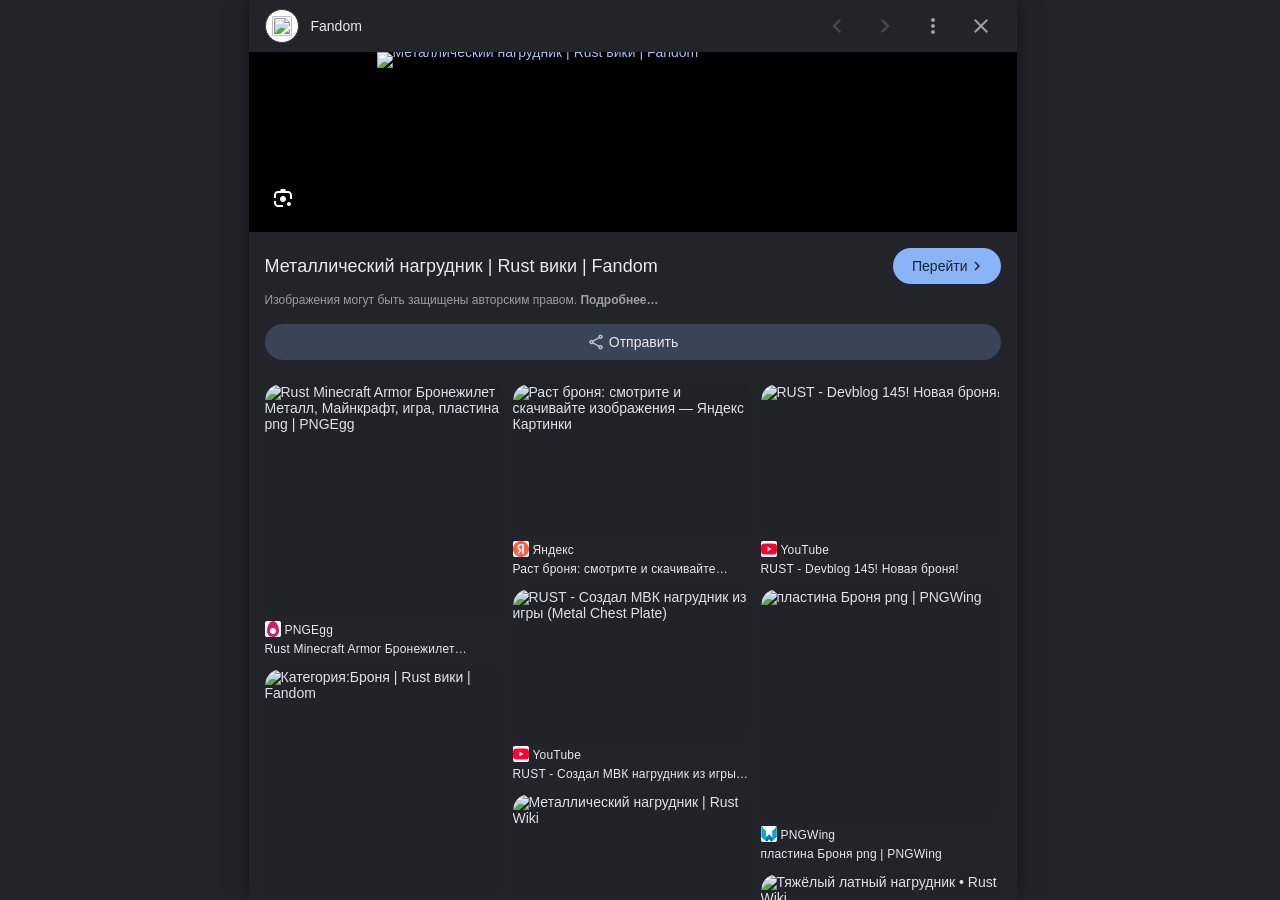
==== commit 638a75a4: "Add files via upload" ====
--- a/images/imgres.htm
+++ b/images/imgres.htm
@@ -1,20 +1,20 @@
-<!doctype html><html lang="ru"><head><meta content="notranslate" name="google"><meta content="Металлический нагрудник | Rust вики | Fandom" property="og:title"><meta content="Металлический нагрудник | Rust вики | Fandom" itemprop="name"><meta content="Металлический нагрудник | Rust вики | Fandom" name="twitter:title"><meta content="Изображение с сайта rust.fandom.com" property="og:description"><meta content="Изображение с сайта rust.fandom.com" itemprop="description"><meta content="Изображение с сайта rust.fandom.com" name="twitter:description"><meta content="https://static.wikia.nocookie.net/rust/images/2/2c/%D0%9C%D0%B5%D1%82%D0%B0%D0%BB%D0%BB%D0%B8%D1%87%D0%B5%D1%81%D0%BA%D0%B8%D0%B9_%D0%BD%D0%B0%D0%B3%D1%80%D1%83%D0%B4%D0%BD%D0%B8%D0%BA_%D0%B8%D0%BA%D0%BE%D0%BD%D0%BA%D0%B0.png/revision/latest?cb=20160302094055&amp;path-prefix=ru" property="og:image"><meta content="https://static.wikia.nocookie.net/rust/images/2/2c/%D0%9C%D0%B5%D1%82%D0%B0%D0%BB%D0%BB%D0%B8%D1%87%D0%B5%D1%81%D0%BA%D0%B8%D0%B9_%D0%BD%D0%B0%D0%B3%D1%80%D1%83%D0%B4%D0%BD%D0%B8%D0%BA_%D0%B8%D0%BA%D0%BE%D0%BD%D0%BA%D0%B0.png/revision/latest?cb=20160302094055&amp;path-prefix=ru" itemprop="image"><meta content="https://static.wikia.nocookie.net/rust/images/2/2c/%D0%9C%D0%B5%D1%82%D0%B0%D0%BB%D0%BB%D0%B8%D1%87%D0%B5%D1%81%D0%BA%D0%B8%D0%B9_%D0%BD%D0%B0%D0%B3%D1%80%D1%83%D0%B4%D0%BD%D0%B8%D0%BA_%D0%B8%D0%BA%D0%BE%D0%BD%D0%BA%D0%B0.png/revision/latest?cb=20160302094055&amp;path-prefix=ru" name="twitter:image"><meta content="summary_large_image" name="twitter:card"><meta content="512" property="og:image:width"><meta content="512" property="og:image:height"><meta content="website" property="og:type"><meta content="rust.fandom.com" property="og:site_name"><meta charset="UTF-8"><meta content="dark light" name="color-scheme"><meta content="origin" name="referrer"><link href="//www.gstatic.com/images/branding/searchlogo/ico/favicon.ico" rel="icon"><meta content="/images/branding/googleg/1x/googleg_standard_color_128dp.png" itemprop="image"><title>Google Image Result</title><script nonce="WU6JJR3xFcNH5AQyK7gS7A">window._hst=Date.now();</script><script nonce="WU6JJR3xFcNH5AQyK7gS7A">(function(){var _g={kEI:'bmMAaru4KoX_7_UP1tmX8Ag',kOPI:89978449};(function(){var a;((a=window.google)==null?0:a.stvsc)?google.kEI=_g.kEI:window.google=_g;}).call(this);})();(function(){google.sn='standalone';google.kHL='ru';google.rdn=true;google.usb=true;})();(function(){
-var g=this||self;function k(){return window.google&&window.google.kOPI||null};var l,m=!1,n=[];function p(a){for(var b;a&&(!a.getAttribute||!(b=a.getAttribute("eid")));)a=a.parentNode;return b||l}function q(a){for(var b=null;a&&(!a.getAttribute||!(b=a.getAttribute("leid")));)a=a.parentNode;return b}function r(a){/^http:/i.test(a)&&window.location.protocol==="https:"&&(google.ml&&google.ml(Error("a"),!1,{src:a,glmm:1}),a="");return a}
-function t(a,b,c,d,h){var e="";b.search("&ei=")===-1&&(e="&ei="+p(d),b.search("&lei=")===-1&&(d=q(d))&&(e+="&lei="+d));var f=b.search("&cshid=")===-1&&a!=="slh";d="&zx="+Date.now().toString();g._cshid&&f&&(d+="&cshid="+g._cshid);(c=c())&&(d+="&opi="+c);(c=(new URLSearchParams(window.location.search)).get("gemcid"))&&(d+="&gemcid="+c);(c=(new URLSearchParams(window.location.search)).get("gemrid"))&&(d+="&gemrid="+c);return"/"+(h||"gen_204")+"?atyp=i&ct="+String(a)+"&cad="+(b+e+d)};var u=google.usb;l=google.kEI;m=u||!1;google.getEI=p;google.getLEI=q;google.ml=function(){return null};google.log=function(a,b,c,d,h,e){e=e===void 0?k:e;c||(c=t(a,b,e,d,h));if(c=r(c))if(m)typeof window.navigator.sendBeacon==="function"&&window.navigator.sendBeacon(c,"");else{a=new Image;var f=n.length;n[f]=a;a.onerror=a.onload=a.onabort=function(){delete n[f]};a.src=c}};google.logUrl=function(a,b){b=b===void 0?k:b;return t("",a,b)};}).call(this);(function(){google.y={};google.sy={};function e(a,b,d){if(a)var c=a.id;else{do c=Math.random();while(d[c])}d[c]=[a,b]}var f;(f=google).x||(f.x=function(a,b){e(a,b,google.y)});var g;(g=google).sx||(g.sx=function(a,b){e(a,b,google.sy)});google.bx=!1;var h;(h=google).lx||(h.lx=function(){});var k=[],l;(l=google).fce||(l.fce=function(a,b,d,c){k.push([a,b,d,c])});google.qce=k;google.adl=[];}).call(this);google.f={};(function(){
-document.documentElement.addEventListener("submit",function(b){var a;if(a=b.target){var c=a.getAttribute("data-submitfalse");a=c==="1"||c==="q"&&!a.elements.q.value?!0:!1}else a=!1;a&&(b.preventDefault(),b.stopPropagation())},!0);document.documentElement.addEventListener("click",function(b){var a;a:{for(a=b.target;a&&a!==document.documentElement;a=a.parentElement)if(a.tagName==="A"){a=a.getAttribute("data-nohref")==="1";break a}a=!1}a&&b.preventDefault()},!0);}).call(this);(function(){google.hs={h:true,nhs:false,sie:false};})();(function(){google.c={cap:2000,timl:false,vis:true};})();(function(){
-var n=this||self;window.google=window.google||{};var p=window.performance&&window.performance.timing&&"navigationStart"in window.performance.timing,aa=google.stvsc&&google.stvsc.ns,q=p?aa||window.performance.timing.navigationStart:void 0;function r(){return window.performance.now()-(google.stvsc&&google.stvsc.pno||0)}var ba=google.stvsc&&google.stvsc.rs,t=p?ba||window.performance.timing.responseStart:void 0;function v(){var a,b;return(a=window.performance)==null?void 0:(b=a.getEntriesByType)==null?void 0:b.call(a,"navigation")[0]};var ca=google.c.cap,da=google.c.ehcl,ea=google.c.ssdi,w=google.c.timl;function x(a,b,e){google.tick("load",a,b,e)}function y(a,b){google.c.e("load",a,String(b))};var z={};function A(a,b){google.timers.load.m[a]===!1?b():(z[a]||(z[a]=[]),z[a].push(b))}google.c.q=A;google.caft=function(a){A("aft",a)};function B(a,b,e,d){a:{var c=a.parentElement;if(c&&(c.classList.contains("q1MG4e")||c.classList.contains("uhHOwf"))&&(c.style.height||c.style.width)){var f=c.getBoundingClientRect(),k=a.getBoundingClientRect();if(f.height<k.height||f.width<k.width){a=c;break a}}}if(b)c=null;else for(c=a;c&&!c.hasAttribute("data-csic");)c=c.parentElement;if(!c)for(c=a;c&&c!==b&&c.tagName!=="G-SCROLLING-CAROUSEL"&&!c.hasAttribute("data-sn-container");)c=c.parentElement;b=c;(c=!a)||(a.style.display==="none"?c=!0:document.defaultView&&
-document.defaultView.getComputedStyle?(c=document.defaultView.getComputedStyle(a),c=!!c&&(c.visibility==="hidden"||c.height==="0px"&&c.width==="0px")):c=!1);if(c)d=0;else if(a.getBoundingClientRect){b:{for(c=a;c&&c!==b;c=c.parentElement)if(c.style.overflow==="hidden")break b;c=null}(f=c)?(c=a.getBoundingClientRect(),f=f.getBoundingClientRect(),c=c.bottom<f.top||c.top>=f.bottom||c.right<f.left||c.left>=f.right):c=!1;if(c)d=0;else{c=a.getBoundingClientRect();var l=c.left+(window.pageXOffset-(e||0));d=c.top+(window.pageYOffset-(d||0));e=c.width;f=c.height;k=0;if(!(f<=0&&e<=0)){var g=document.documentElement.clientHeight;d+f<0?k=2:d>=g&&(k=4);if(l+e<0||l>=(window.innerWidth||document.documentElement.clientWidth))k|=8;else if(b){for(l=c.left;a&&a!==b;a=a.parentElement)l+=a.scrollLeft;a=b.getBoundingClientRect();if(l+e<a.left||l>=a.right)k|=8;c.top>=a.bottom&&(k|=4)}k||(k=1,d+f>g&&(k|=4))}d=k}}else d=1;return d};google.timers={};google.startTick=function(a,b){google.timers[a]={t:{start:b||Date.now()},e:{},m:{}}};google.tick=function(a,b,e,d){e=e!==void 0?e:Date.now();google.timers[a].t[b]=e;d&&q&&performance.mark&&(a=e-q,a>0&&performance.mark(d,{startTime:a}))};google.c.e=function(a,b,e){google.timers[a].e[b]=e};google.c.b=function(a){var b=google.timers.load.m;b[a]&&google.ml(Error("b"),!1,{m:a});b[a]=!0};google.c.u=function(a){var b=google.timers.load.m,e=!0;if(b[a]){for(var d=z[a]||[],c=0;c<d.length;++c)try{d[c]()}catch(k){google.ml(k,!1)}d.length=0;b[a]=!1;for(var f in b)b[f]&&(e=!1)}else{e="";for(d in b)e+=d+":"+b[d]+";";google.ml(Error("a"),!1,{m:a,s:e});e=!1}(a=e)&&google.csiReport(google.timers.load,"all");return a};google.rll=function(a,b,e){function d(c){e(c);a.removeEventListener("load",d,!1);a.removeEventListener("error",d,!1)}a.addEventListener("load",d,!1);b&&a.addEventListener("error",d,!1)};var C,D=Date.now(),E=window.performance;E&&(E.now&&(C=Math.floor(r())),q&&t&&t>q&&t<=D&&(D=t,C=t-q));google.startTick("load",D);var F=C;google.timers.load.wsrt=F;performance.mark&&performance.mark("SearchAFTStart",{startTime:F});x("hst",window._hst,"SearchHeadStart");google.c.b("xe");function G(a){return document.visibilityState==="hidden"?(x("fht",a),!0):!1}function H(){G()&&I()}function I(){document.removeEventListener("visibilitychange",H,!0)}G(0)||document.addEventListener("visibilitychange",H,!0);google.c.rq=[I];google.cv=B;if(da){var J=v();!J||J.transferSize!==0&&J.deliveryType!=="cache"||(window._csc="http",window._cshid=String(Date.now()))};function fa(a){function b(f,k){f=f.querySelectorAll("img");for(var l=0;l<f.length;l++)k.push(f[l])}var e=[];b(a,e);a=a.querySelectorAll("[data-shadow-root]");for(var d=0;d<a.length;d++){var c=a[d];c.shadowRoot&&b(c.shadowRoot,e)}return e};function K(){var a;if((a=window.google)==null?0:a.rdn)return v()}function L(){var a,b;return(a=window.performance)==null?void 0:(b=a.navigation)==null?void 0:b.type};var ha=window.location;function M(a){return(a=ha.search.match(new RegExp("[?&]"+a+"=(\\d+)\\b")))?Number(a[1]):-1}
-function N(a){var b=google.timers.load,e=b.e,d=google.stvsc;d&&(e.ssr=1);d?d=d.isBF:d=(d=K())?d.type==="back_forward"?d.notRestoredReasons===void 0?!0:!!d.notRestoredReasons:!1:L()===2;d&&(e.bb=1);((d=K())?d.type==="reload":L()===1)&&(e.r=1);if(d=v()){var c=d.type;c&&(e.nt=c);c=d.deliveryType;c!=null&&(e.dt=c);c=d.transferSize;c!=null&&(e.ts=c);d=d.nextHopProtocol;d!=null&&(e.nhp=d)}(d=window.navigation)&&(d=d.activation)&&(d=d.navigationType)&&(e.ant=d);e=b.m;if(!e||!e.prs){c=window._csc==="agsa"&&
-window._cshid;var f=!!google.stvsc;d=b.qtt===2;e=M("qsubts");(f=d||f)||((f=K())?(f=f.type,f=!f||f==="navigate"):f=!L(),f=!f);c=f||c?0:b.qsubts||e;f="r";c>0&&(d=d?0:b.fbts||M("fbts"),d>0&&(b.t.start=Math.max(c,d),f=b.fbts===d?"i":"u"));var k=b.t,l=k.start;d={};b.wsrt!==void 0&&(d.wsrt=b.wsrt);if(l)for(var g in k)if(g!=="start"&&g!=="sgls"){var u=k[g];d[g]=g==="sgl"||g==="sgsrt"?u:g==="prs"?l-u:Math.max(u-l,0)}c>0&&(d.gsasrt=b.t.start-c,g=M("qsd"),g>0&&y("qsd",g),y("ests",(b.qsubts===c?"i":"u")+f),b.qsubts&&e>0&&b.qsubts!==e&&y("qd",b.qsubts-e));g=b.t.sgls;g>=0&&(e=(c>0?c:q)||0,c=null,g===0?c=0:e>g&&(c=e-g),c!=null&&(d.sgls=c,d.sgl==null&&(d.sgl=c)));b=b.e;a="/gen_204?s="+google.sn+"&t="+a+"&atyp=csi&ei="+google.kEI+"&rt=";g="";for(m in d)a+=""+g+m+"."+d[m],g=",";for(var h in b)a+="&"+h+"="+b[h];var m=a;h="";n._cshid&&(h+="&cshid="+n._cshid);(a=window.google&&window.google.kOPI||null)&&(h+="&opi="+a);(a=(new URLSearchParams(window.location.search)).get("gemcid"))&&(h+="&gemcid="+a);(a=(new URLSearchParams(window.location.search)).get("gemrid"))&&
-(h+="&gemrid="+a);m+=h;typeof navigator.sendBeacon==="function"?navigator.sendBeacon(m,""):google.log("","",m)}};function O(){x("cbt");N("cap")};var ia=function(a){this.g=a;this.l=[];var b=this.g.getAttribute("data-deferred");this.B=a.hasAttribute("data-noaft");this.i=!!b;if(b=!this.i)a:{for(b=0;b<P.length;++b)if(a.getAttribute("data-"+P[b])){b=!0;break a}b=!1}this.j=b;(b=a.src)&&this.j&&(this.D=b);!this.j&&b||a.setAttribute("data-lzy_","1");(this.A=this.B?!0:this.i||this.j?!1:!this.g.src||this.g.complete)||Q(this);!google.c.wpr&&google.c.wh>10&&R(this)},Q=function(a){google.rll(a.g,!0,function(){var b=Date.now();if(a.D&&a.g.src===a.D||a.g.getAttribute("data-deferred")===
-"1")Q(a);else if(!a.C){a.i&&a.g.setAttribute("data-deferred","3");a.C=b;a.g.setAttribute("data-iml",String(b));for(var e=0;e<a.l.length;++e)a.l[e](b);a.l.length=0}})},R=function(a){a.v===void 0&&(a.v=google.cv(a.g),a.g.setAttribute("data-atf",String(a.v)));return a.v},P="src bsrc url ll image img-url lioi".split(" ");google.c.iim=google.c.iim||{};var S=google.c.iim,ja=0;function T(a){var b=a.getAttribute("data-csiid")||google.kEI+"_"+String(++ja);S[b]||(a.setAttribute("data-csiid",b),S[b]=new ia(a));return S[b]}function U(a,b){b=ea?fa(b||document):(b||document).getElementsByTagName("img");for(var e=0,d=b.length;e<d;++e)a(T(b[e]))};function V(a,b,e){function d(g){l=Math.max(l,g);++k;c||f!==k||e(l)}var c=!0,f=0,k=0,l=0;U(function(g){a(g)&&(++f,g.C||g.A?d(g.C||0):g.l.push(d))});b();(c=!1,f!==k)||e(l)};var ka=!1,W=0,X=0,Y=0,Z;function la(){Z&&clearTimeout(Z)}
-function ma(a,b){google.c.wh>10||(google.c.wh=Math.floor(document.documentElement.clientHeight));var e=google.c.wh;var d=!b,c=!Y&&document.getElementById("rhs");b=b?Math.floor(b.getBoundingClientRect().top+window.pageYOffset):-1;c&&!d?(Y=a,U(function(h){h.F=!0},c)):(c=d||google.c.wh>10&&b>=e,!X&&c&&(X=a,W=b));if(d&&X){var f=0,k=0,l=0,g=!1,u=!1;V(function(h){if(!(R(h)&1))return!1;if(h.A)return++l,!h.B;R(h)&4&&(h.F?u=!0:g=!0);h.i&&++k;++f;return!0},function(){y("ima",f);y("imad",k);y("imac",l);document.querySelector("[data-doodle]")&&
-y("ddl",1);var h=document.getElementById("eKIzJc");h&&(h=B(h),y("aio",h));y("wh",e)},function(h){h&&x("afti",h);W>0&&x("afts",X);Y&&x("aftr",Y);var m=X;Y>m&&(m=Y);h&&(h>m||g&&(!Y||W<0)||u&&W>0)&&(m=h);x("aft",m,"trigger:SearchAFTEnd");google.c.q("frt",function(){la();N("aft")});google.c.u("aft")})}};function na(a){V(function(b){return!!(R(b)&1)},function(){x("frts",a)},function(b){x("frvt",Math.max(b,a));google.c.u("frt")})};var oa=!1;google.c.wh=Math.floor(document.documentElement.clientHeight);google.c.b("prt");var pa=ca||0;if(pa>0){a:{if(q!==void 0){var qa=pa-r();if(qa>0){Z=setTimeout(O,qa);break a}O()}Z=void 0}google.c.rq.push(la)}google.c.maft=function(a,b){U(function(){});ka||(google.c.b("aft"),ka=!0);ma(a,b)};google.c.mfrvt=function(a){na(a)};google.c.miml=function(a){function b(d){R(d);return w&&!d.B&&(!d.j||!!(R(d)&1))}function e(d){w&&x("iml",d||a);google.c.u("iml")}oa||(google.c.b("iml"),function(){V(b,function(){},e)}(0),oa=!0)};google.c.b("frt");google.c.ubf=!0;google.c.setup=function(a){a=T(a);return!google.c.wpr&&google.c.wh>10?R(a):null};}).call(this);(function(){function b(){for(var a=google.drc.shift();a;)a(),a=google.drc.shift()};google.drc=[function(){google.tick&&google.tick("load","dcl")}];google.dclc=function(a){google.drc.length?google.drc.push(a):a()};window.addEventListener?(document.addEventListener("DOMContentLoaded",b,!1),window.addEventListener("load",b,!1)):window.attachEvent&&window.attachEvent("onload",b);}).call(this);(function(){
-function e(c,d){for(var b=f,a=0;a<c.length;a++){var g=c[a];(d?b.etc:b.et).push(g);b.c.addEventListener(g,b.h,d)}};var f=function(){var c=window.document.documentElement,d=[],b=function(a){d.push(a)};return{c:c,q:d,et:[],etc:[],d:b,h:function(a){b({eventType:a.type,event:a,targetElement:a.target,eic:c,timeStamp:Date.now(),eia:void 0,eirp:void 0,eiack:void 0})}}}();e("click focusin focusout auxclick change copy dblclick beforeinput contextmenu input keyup keydown keypress mousedown mouseenter mouseleave mousemove mouseout mouseover mouseup paste pointerdown pointerenter pointerleave pointerup touchstart touchmove touchend touchcancel transitioncancel transitionend transitionrun transitionstart animationcancel animationend dragover dragenter dragleave drop dragstart dragend scroll speech".split(" "));e(["focus","blur","error","load"],!0);window._ejsa=f;}).call(this);(function(){google.xjs={basecomb:'/xjs/_/js/k\x3dxjs.s.ru.uqZuSkBb_u4.2019.O/ck\x3dxjs.s.aS-9ttjNGso.L.B1.O/am\[base64]/d\x3d1/ed\x3d1/dg\x3d0/br\x3d1/ujg\x3d1/ichc\x3d1/rs\x3dACT90oGFrM4ZkSwcZf1M9nnNZcxPIsDyCQ/cb\x3dloaded_h_0',basecss:'/xjs/_/ss/k\x3dxjs.s.aS-9ttjNGso.L.B1.O/am\[base64]/br\x3d1/cb\x3dloaded_h_0/rs\x3dACT90oGvwAVlI0lqr8FCSENH-WG4_HrUgQ',basejs:'/xjs/_/js/k\x3dxjs.s.ru.uqZuSkBb_u4.2019.O/am\[base64]/dg\x3d0/br\x3d1/ichc\x3d1/rs\x3dACT90oEj4fr9PRKPWADdu6pKAlFmaR2wqA/cb\x3dloaded_h_0'};})();(function(){var f="src href async nonce type charset crossorigin onload rel".split(" ");window._rtf=function(b,c){var a=document.createElement(b.tagName);f.forEach(function(e){a[e]=b[e]});a.onerror=function(){window._rtf(a,c)};var d=b.dataset.rtc===void 0?0:Number(b.dataset.rtc);d>=4?c&&c():(a.dataset.rtc=String(d+1),setTimeout(function(){document.body.appendChild(a)},50*Math.pow(2,d)+Math.random()*50))};}).call(this);</script><link href="/xjs/_/ss/k=xjs.s.aS-9ttjNGso.L.B1.O/am=[base64]/d=1/ed=1/br=1/cb=loaded_h_0/rs=ACT90oGvwAVlI0lqr8FCSENH-WG4_HrUgQ/m=attn,jsa,dbm,cEt90b,SNUn3,qddgKe,sTsDMc,dtl0hd,eHDfl,YV5bee,d,csi" onerror="_rtf(this)" rel="stylesheet" nonce="WU6JJR3xFcNH5AQyK7gS7A"><script nonce="WU6JJR3xFcNH5AQyK7gS7A">(function(){google.kEXPI='0,4254157,64701,242582,401948,5249319,62257651,269776,36483,137469,75916,37359,15408,17642,70175,24716,36827,7346,4515,1244,1597,238,21912,3613,5220,8177,1161,27562191,1210,901,1586,725,96505,1864216,1767756,94292,12983905,148616,1131433,2596946,935,62,11981,3781,2225,1039,990,3456,2461,3567,2737,9294,11183,547,9068,7255,13280,225,183,2842,7,17,949,7554,4463,369,5281,3004,286,6466,4459,4209,4632,721,528,490,317,8,208,2151,2215,1249,693,1360,1945,1639,770,450,1432,1492,653,29,342,26,1388,835,753,335,15,725,535,96,138,482,334,285,1983,1361,1174,407,138,2062,1905,570,248,3914,4005,465,227,209,285,2477,8,164,437,53,870,1631,5069,121,30,30,12,949,467,894,8,89,4434,1531,912,800291';})();window._ = window._ || {};window._DumpException = _._DumpException = function(e){throw e;};window._s = window._s || {};_s._DumpException = _._DumpException;window._qs = window._qs || {};_qs._DumpException = _._DumpException;window.loaded_h_0 = function(cb){cb.call(window,window._);};(function(){var t=[469897697,4268122,0,0,32768,136,0,0,0,335548416,25165824,4352,4194304,0,294912,145,512229376,101449728,21546,33573640,532986,134758401,0,6819840,672918282,637762304,148352,699317240,8401758,269504516,25298176,12584963,16990208,570556416,815800341,35719218,33621026,10240,1039140354,549388956,143099906,849347597,671088647,285147392,204952493,33565626,806596000,663165184,4228168,998014973,18915569,134273616,131104,838924584,994050072,319596,881395072,5296,537411584,121725105,168886282,672043164,1384838,235145574,352454906,18875539,2034176,148898068,65077272,1,548864,821895296,537001990,4243466,539048928,939532344,5254149,538314273,262166,79693264,8421376,737810,3201,339796288,5121,938304,2464769,480772608,134285250,798720,574619692,8765458,234930176,71882800,1,38797720,553628128,134767234,255344641,805386240,546744368,165691482,1056966912,66071,488,1933312,50339389,7697,0,0,0,0,4194304,14876752,536521,2,0,0,0,0,0,44483113,0,3649536,128];window._F_toggles = window._xjs_toggles = t;})();window._F_installCss = window._F_installCss || function(css){};(function(){window.google.xjsu='/xjs/_/js/k\x3dxjs.s.ru.uqZuSkBb_u4.2019.O/am\[base64]/d\x3d1/ed\x3d1/dg\x3d4/br\x3d1/ichc\x3d1/rs\x3dACT90oElk8rGdl07L-L24QnivQnDO5aJzw/ee\x3dALeJib:B8gLwd;AfeaP:TkrAjf;BMxAGc:E5bFse;BgS6mb:fidj5d;BjwMce:cXX2Wb;CIZTGb:Kqhykb;CxXAWb:YyRLvc;DM55c:imLrKe;DQEued:Fevhcf;DULqB:RKfG5c;Dkk6ge:JZmW9e;DpcR3d:zL72xf;Du7NI:C6zLgf;EABSZ:MXZt9d;ESrPQc:mNTJvc;EVNhjf:pw70Gc;EjXHpb:pSHqh;EmZ2Bf:zr1jrb;EnlcNd:WeHg4;F54IAe:ZgsFh;F9mqte:UoRcbe;FSxmUe:fiZR8b;Fkukfc:i8H2c;Fmv9Nc:O1Tzwc;FqHJkd:yQamIb;G0KhTb:LIaoZ;G6wU6e:hezEbd;GEkGdd:e1RzQd;GleZL:J1A7Od;HMDDWe:G8QUdb;HtPxrd:Gx8jAb;IBADCc:RYquRb;IoGlCf:b5lhvb;IsdWVc:qzxzOb;JXJSm:ii1RGf;JXS8fb:Qj0suc;JqSq7d:y9ePhe;JsbNhc:Xd8iUd;K5nYTd:ZDZcre;KA3P2:C3JnCe;KDb6nb:fE9n2;KOxcK:OZqGte;KQzWid:ZMKkN;KpRAue:Tia57b;LBgRLc:SdcwHb,XVMNvd;LBn8Cf:bJ9L0c;LEikZe:byfTOb,lsjVmc;LXA8b:q7OdKd;LsNahb:ucGLNb;MNkAde:KMCd1d;NJ1rfe:qTnoBf;NPKaK:SdcwHb;NSEoX:lazG7b;NjIwef:YVgi7d;Np8Qkd:Dpx6qc;Nyt6ic:jn2sGd;OIfWUb:qfOYcd;OgagBe:cNTe0;OiqE2c:TFpEK;OoK5v:Sp69O;OohIYe:mpEAQb;Pjplud:PoEs9b;PpTLXd:pJYjx;PqHfGe:im2cZe;Q1Ow7b:x5CSu;QE20Be:yxCHBd;QFOGlf:PQ2Aoe;QGR0gd:Mlhmy;QYLF2b:pAQYUd;Qw8Feb:jpavUe;R4IIIb:QWfeKf;R9Ulx:CR7Ufe;RCF5Sd:X1kBmd;RZtOEd:DvKcFe;SLtqO:Kh1xYe;SMDL4c:fTfGO;SNUn3:ZwDk9d,xD8Kp;SNk4Je:wWMhg;ScI3Yc:e7Hzgb,e7Hzgb;ShpF6e:N0pvGc;Snahre:mGCtob;SwCqAd:fXbCZc;SzQQ3e:dNhofb;TIUVQd:lWTJwd;TroZ1d:vVVzjb;U96pRd:FsR04;UBKJZ:LGDJGb;UDrY1c:N0F29d,W50NVd,eps46d,rw5jGd,wciyUe;UVmjEd:EesRsb;UVzb9c:IvPZ6d;UYRIEb:HzTAQc;UyG7Kb:wQd0G;V2HTTe:RolTY;VGRfx:VFqbr;VMuEm:pL7sBc;VN6jIc:ddQyuf;VOcgDe:YquhTb;VhA7bd:vAmQFf;VsAqSb:PGf2Re;W9QSQe:ynCWwc;WDGyFe:jcVOxd;WXtNeb:QU9BMd;Wfmdue:g3MJlb;Wl55ib:NcYlP;Y3c5sd:FGbfLe;YIZmRd:A1yn5d;YV5bee:IvPZ6d;YnHUBf:sNsSob;ZMvdv:PHFPjb;ZSH6tc:QAvyLe;ZWEUA:afR4Cf;Zen4yb:jMF88c;ZlFEdf:fQTtic;ZlOOMb:P0I0Ec;a56pNe:JEfCwb;aAJE9c:WHW6Ef;aCJ9tf:qKftvc;aVZq3e:EMeVIb;aZ61od:arTwJ;aci7y:Z5Tr6c;bDXwRe:UsyOtc;bUIkwb:WMwEHe;bcPXSc:gSZLJb;cEt90b:ws9Tlc;cFTWae:gT8qnd;coJ8e:KvoW8;dIoSBb:ZgGg9b;dLlj2:Qqt3Gf;dXdZV:a7QTqd;daB6be:lMxGPd;dowIGb:ebZ3mb,ebZ3mb;dtl0hd:lLQWFe;eBAeSb:Ck63tb;eBZ5Nd:audvde;eHDfl:ofjVkb;eJKchc:ATg1be;eO3lse:UefOmb;euOXY:OZjbQ;g8nkx:U4MzKc;gaub4:TN6bMe;gtVSi:ekUOYd;h3MYod:ws9Tlc;hK67qb:QWEO5b;hVic1b:Kqhykb;heHB1:sFczq;hjRo6e:F62sG;hlqGX:FWz1ic;hsLsYc:Vl118;hwoVHd:zw4U8c;iFQyKf:QIhFr;iySzae:a6xXfd;jJj2G:kF2o2b;k1O0rf:pnOULd;k2Qxcb:XY51pe;kbAm9d:MkHyGd;lOO0Vd:OTA3Ae;lbfkyf:MqGdUd;liAz7d:kF2o2b;lkq0A:JyBE3e;mWzs9c:fz5ukf;nBZnZe:CvErjb;nJw4Gd:dPFZH;nrDcw:SuEoDe;oGtAuc:sOXFj;oSUNyd:fTfGO,fTfGO;oUlnpc:RagDlc;oiBhre:OuMkRd;okUaUd:wItadb;pKJiXd:VCenhc;pNsl2d:j9Yuyc;pXdRYb:LsfGSd;pj82le:ww04Df;qGV2uc:HHi04c;qQEoOc:KUM7Z,d7YSfd;qZx2Fc:j0xrE;qaS3gd:yiLg6e;qafBPd:sgY6Zb;qavrXe:I0C9u;qddgKe:d7YSfd,x4FYXe;rdexKf:FEkKD;rmWaj:PMS6Sd;ropkZ:hjoqoe;sTsDMc:JksfDf;sZmdvc:rdGEfc;tH4IIe:Ymry6;teSRSb:BMLai;tosKvd:ZCqP3;trZL0b:qY8PFe;twgzJd:Ix7YEd;uknmt:GkPrzb;uuQkY:u2V3ud;vEYCNb:FaqsVd;vRlMvf:Iw9Xo;vfVwPd:lcrkwe;w3bZCb:ZPGaIb;w4rSdf:XKiZ9;w9w86d:XwhUEb,dt4g2b,gKD90c,lWVZVe;wQlYve:aLUfP;wR5FRb:O1Gjze,TtcOte;wV5Pjc:L8KGxe;x9N9ie:KH4Qof;xBbsrc:NEW1Qc;xbe2wc:wbTLEd;ysNiMc:CpIBjd;yxTchf:KUM7Z;z97YGf:oug9te;zaIgPb:Sl0pxd/cb\x3dloaded_h_0/m\x3dattn,jsa,dbm,cEt90b,SNUn3,qddgKe,sTsDMc,dtl0hd,eHDfl,YV5bee,d,csi';window._F_jsUrl='/xjs/_/js/k\x3dxjs.s.ru.uqZuSkBb_u4.2019.O/am\[base64]/d\x3d1/ed\x3d1/dg\x3d4/br\x3d1/ichc\x3d1/rs\x3dACT90oElk8rGdl07L-L24QnivQnDO5aJzw/ee\x3dALeJib:B8gLwd;AfeaP:TkrAjf;BMxAGc:E5bFse;BgS6mb:fidj5d;BjwMce:cXX2Wb;CIZTGb:Kqhykb;CxXAWb:YyRLvc;DM55c:imLrKe;DQEued:Fevhcf;DULqB:RKfG5c;Dkk6ge:JZmW9e;DpcR3d:zL72xf;Du7NI:C6zLgf;EABSZ:MXZt9d;ESrPQc:mNTJvc;EVNhjf:pw70Gc;EjXHpb:pSHqh;EmZ2Bf:zr1jrb;EnlcNd:WeHg4;F54IAe:ZgsFh;F9mqte:UoRcbe;FSxmUe:fiZR8b;Fkukfc:i8H2c;Fmv9Nc:O1Tzwc;FqHJkd:yQamIb;G0KhTb:LIaoZ;G6wU6e:hezEbd;GEkGdd:e1RzQd;GleZL:J1A7Od;HMDDWe:G8QUdb;HtPxrd:Gx8jAb;IBADCc:RYquRb;IoGlCf:b5lhvb;IsdWVc:qzxzOb;JXJSm:ii1RGf;JXS8fb:Qj0suc;JqSq7d:y9ePhe;JsbNhc:Xd8iUd;K5nYTd:ZDZcre;KA3P2:C3JnCe;KDb6nb:fE9n2;KOxcK:OZqGte;KQzWid:ZMKkN;KpRAue:Tia57b;LBgRLc:SdcwHb,XVMNvd;LBn8Cf:bJ9L0c;LEikZe:byfTOb,lsjVmc;LXA8b:q7OdKd;LsNahb:ucGLNb;MNkAde:KMCd1d;NJ1rfe:qTnoBf;NPKaK:SdcwHb;NSEoX:lazG7b;NjIwef:YVgi7d;Np8Qkd:Dpx6qc;Nyt6ic:jn2sGd;OIfWUb:qfOYcd;OgagBe:cNTe0;OiqE2c:TFpEK;OoK5v:Sp69O;OohIYe:mpEAQb;Pjplud:PoEs9b;PpTLXd:pJYjx;PqHfGe:im2cZe;Q1Ow7b:x5CSu;QE20Be:yxCHBd;QFOGlf:PQ2Aoe;QGR0gd:Mlhmy;QYLF2b:pAQYUd;Qw8Feb:jpavUe;R4IIIb:QWfeKf;R9Ulx:CR7Ufe;RCF5Sd:X1kBmd;RZtOEd:DvKcFe;SLtqO:Kh1xYe;SMDL4c:fTfGO;SNUn3:ZwDk9d,xD8Kp;SNk4Je:wWMhg;ScI3Yc:e7Hzgb,e7Hzgb;ShpF6e:N0pvGc;Snahre:mGCtob;SwCqAd:fXbCZc;SzQQ3e:dNhofb;TIUVQd:lWTJwd;TroZ1d:vVVzjb;U96pRd:FsR04;UBKJZ:LGDJGb;UDrY1c:N0F29d,W50NVd,eps46d,rw5jGd,wciyUe;UVmjEd:EesRsb;UVzb9c:IvPZ6d;UYRIEb:HzTAQc;UyG7Kb:wQd0G;V2HTTe:RolTY;VGRfx:VFqbr;VMuEm:pL7sBc;VN6jIc:ddQyuf;VOcgDe:YquhTb;VhA7bd:vAmQFf;VsAqSb:PGf2Re;W9QSQe:ynCWwc;WDGyFe:jcVOxd;WXtNeb:QU9BMd;Wfmdue:g3MJlb;Wl55ib:NcYlP;Y3c5sd:FGbfLe;YIZmRd:A1yn5d;YV5bee:IvPZ6d;YnHUBf:sNsSob;ZMvdv:PHFPjb;ZSH6tc:QAvyLe;ZWEUA:afR4Cf;Zen4yb:jMF88c;ZlFEdf:fQTtic;ZlOOMb:P0I0Ec;a56pNe:JEfCwb;aAJE9c:WHW6Ef;aCJ9tf:qKftvc;aVZq3e:EMeVIb;aZ61od:arTwJ;aci7y:Z5Tr6c;bDXwRe:UsyOtc;bUIkwb:WMwEHe;bcPXSc:gSZLJb;cEt90b:ws9Tlc;cFTWae:gT8qnd;coJ8e:KvoW8;dIoSBb:ZgGg9b;dLlj2:Qqt3Gf;dXdZV:a7QTqd;daB6be:lMxGPd;dowIGb:ebZ3mb,ebZ3mb;dtl0hd:lLQWFe;eBAeSb:Ck63tb;eBZ5Nd:audvde;eHDfl:ofjVkb;eJKchc:ATg1be;eO3lse:UefOmb;euOXY:OZjbQ;g8nkx:U4MzKc;gaub4:TN6bMe;gtVSi:ekUOYd;h3MYod:ws9Tlc;hK67qb:QWEO5b;hVic1b:Kqhykb;heHB1:sFczq;hjRo6e:F62sG;hlqGX:FWz1ic;hsLsYc:Vl118;hwoVHd:zw4U8c;iFQyKf:QIhFr;iySzae:a6xXfd;jJj2G:kF2o2b;k1O0rf:pnOULd;k2Qxcb:XY51pe;kbAm9d:MkHyGd;lOO0Vd:OTA3Ae;lbfkyf:MqGdUd;liAz7d:kF2o2b;lkq0A:JyBE3e;mWzs9c:fz5ukf;nBZnZe:CvErjb;nJw4Gd:dPFZH;nrDcw:SuEoDe;oGtAuc:sOXFj;oSUNyd:fTfGO,fTfGO;oUlnpc:RagDlc;oiBhre:OuMkRd;okUaUd:wItadb;pKJiXd:VCenhc;pNsl2d:j9Yuyc;pXdRYb:LsfGSd;pj82le:ww04Df;qGV2uc:HHi04c;qQEoOc:KUM7Z,d7YSfd;qZx2Fc:j0xrE;qaS3gd:yiLg6e;qafBPd:sgY6Zb;qavrXe:I0C9u;qddgKe:d7YSfd,x4FYXe;rdexKf:FEkKD;rmWaj:PMS6Sd;ropkZ:hjoqoe;sTsDMc:JksfDf;sZmdvc:rdGEfc;tH4IIe:Ymry6;teSRSb:BMLai;tosKvd:ZCqP3;trZL0b:qY8PFe;twgzJd:Ix7YEd;uknmt:GkPrzb;uuQkY:u2V3ud;vEYCNb:FaqsVd;vRlMvf:Iw9Xo;vfVwPd:lcrkwe;w3bZCb:ZPGaIb;w4rSdf:XKiZ9;w9w86d:XwhUEb,dt4g2b,gKD90c,lWVZVe;wQlYve:aLUfP;wR5FRb:O1Gjze,TtcOte;wV5Pjc:L8KGxe;x9N9ie:KH4Qof;xBbsrc:NEW1Qc;xbe2wc:wbTLEd;ysNiMc:CpIBjd;yxTchf:KUM7Z;z97YGf:oug9te;zaIgPb:Sl0pxd/cb\x3dloaded_h_0/m\x3dattn,jsa,dbm,cEt90b,SNUn3,qddgKe,sTsDMc,dtl0hd,eHDfl,YV5bee,d,csi';})();</script><script defer="" src="/xjs/_/js/k=xjs.s.ru.uqZuSkBb_u4.2019.O/am=[base64]/d=1/ed=1/dg=4/br=1/ichc=1/rs=ACT90oElk8rGdl07L-L24QnivQnDO5aJzw/ee=ALeJib:B8gLwd;AfeaP:TkrAjf;BMxAGc:E5bFse;BgS6mb:fidj5d;BjwMce:cXX2Wb;CIZTGb:Kqhykb;CxXAWb:YyRLvc;DM55c:imLrKe;DQEued:Fevhcf;DULqB:RKfG5c;Dkk6ge:JZmW9e;DpcR3d:zL72xf;Du7NI:C6zLgf;EABSZ:MXZt9d;ESrPQc:mNTJvc;EVNhjf:pw70Gc;EjXHpb:pSHqh;EmZ2Bf:zr1jrb;EnlcNd:WeHg4;F54IAe:ZgsFh;F9mqte:UoRcbe;FSxmUe:fiZR8b;Fkukfc:i8H2c;Fmv9Nc:O1Tzwc;FqHJkd:yQamIb;G0KhTb:LIaoZ;G6wU6e:hezEbd;GEkGdd:e1RzQd;GleZL:J1A7Od;HMDDWe:G8QUdb;HtPxrd:Gx8jAb;IBADCc:RYquRb;IoGlCf:b5lhvb;IsdWVc:qzxzOb;JXJSm:ii1RGf;JXS8fb:Qj0suc;JqSq7d:y9ePhe;JsbNhc:Xd8iUd;K5nYTd:ZDZcre;KA3P2:C3JnCe;KDb6nb:fE9n2;KOxcK:OZqGte;KQzWid:ZMKkN;KpRAue:Tia57b;LBgRLc:SdcwHb,XVMNvd;LBn8Cf:bJ9L0c;LEikZe:byfTOb,lsjVmc;LXA8b:q7OdKd;LsNahb:ucGLNb;MNkAde:KMCd1d;NJ1rfe:qTnoBf;NPKaK:SdcwHb;NSEoX:lazG7b;NjIwef:YVgi7d;Np8Qkd:Dpx6qc;Nyt6ic:jn2sGd;OIfWUb:qfOYcd;OgagBe:cNTe0;OiqE2c:TFpEK;OoK5v:Sp69O;OohIYe:mpEAQb;Pjplud:PoEs9b;PpTLXd:pJYjx;PqHfGe:im2cZe;Q1Ow7b:x5CSu;QE20Be:yxCHBd;QFOGlf:PQ2Aoe;QGR0gd:Mlhmy;QYLF2b:pAQYUd;Qw8Feb:jpavUe;R4IIIb:QWfeKf;R9Ulx:CR7Ufe;RCF5Sd:X1kBmd;RZtOEd:DvKcFe;SLtqO:Kh1xYe;SMDL4c:fTfGO;SNUn3:ZwDk9d,xD8Kp;SNk4Je:wWMhg;ScI3Yc:e7Hzgb,e7Hzgb;ShpF6e:N0pvGc;Snahre:mGCtob;SwCqAd:fXbCZc;SzQQ3e:dNhofb;TIUVQd:lWTJwd;TroZ1d:vVVzjb;U96pRd:FsR04;UBKJZ:LGDJGb;UDrY1c:N0F29d,W50NVd,eps46d,rw5jGd,wciyUe;UVmjEd:EesRsb;UVzb9c:IvPZ6d;UYRIEb:HzTAQc;UyG7Kb:wQd0G;V2HTTe:RolTY;VGRfx:VFqbr;VMuEm:pL7sBc;VN6jIc:ddQyuf;VOcgDe:YquhTb;VhA7bd:vAmQFf;VsAqSb:PGf2Re;W9QSQe:ynCWwc;WDGyFe:jcVOxd;WXtNeb:QU9BMd;Wfmdue:g3MJlb;Wl55ib:NcYlP;Y3c5sd:FGbfLe;YIZmRd:A1yn5d;YV5bee:IvPZ6d;YnHUBf:sNsSob;ZMvdv:PHFPjb;ZSH6tc:QAvyLe;ZWEUA:afR4Cf;Zen4yb:jMF88c;ZlFEdf:fQTtic;ZlOOMb:P0I0Ec;a56pNe:JEfCwb;aAJE9c:WHW6Ef;aCJ9tf:qKftvc;aVZq3e:EMeVIb;aZ61od:arTwJ;aci7y:Z5Tr6c;bDXwRe:UsyOtc;bUIkwb:WMwEHe;bcPXSc:gSZLJb;cEt90b:ws9Tlc;cFTWae:gT8qnd;coJ8e:KvoW8;dIoSBb:ZgGg9b;dLlj2:Qqt3Gf;dXdZV:a7QTqd;daB6be:lMxGPd;dowIGb:ebZ3mb,ebZ3mb;dtl0hd:lLQWFe;eBAeSb:Ck63tb;eBZ5Nd:audvde;eHDfl:ofjVkb;eJKchc:ATg1be;eO3lse:UefOmb;euOXY:OZjbQ;g8nkx:U4MzKc;gaub4:TN6bMe;gtVSi:ekUOYd;h3MYod:ws9Tlc;hK67qb:QWEO5b;hVic1b:Kqhykb;heHB1:sFczq;hjRo6e:F62sG;hlqGX:FWz1ic;hsLsYc:Vl118;hwoVHd:zw4U8c;iFQyKf:QIhFr;iySzae:a6xXfd;jJj2G:kF2o2b;k1O0rf:pnOULd;k2Qxcb:XY51pe;kbAm9d:MkHyGd;lOO0Vd:OTA3Ae;lbfkyf:MqGdUd;liAz7d:kF2o2b;lkq0A:JyBE3e;mWzs9c:fz5ukf;nBZnZe:CvErjb;nJw4Gd:dPFZH;nrDcw:SuEoDe;oGtAuc:sOXFj;oSUNyd:fTfGO,fTfGO;oUlnpc:RagDlc;oiBhre:OuMkRd;okUaUd:wItadb;pKJiXd:VCenhc;pNsl2d:j9Yuyc;pXdRYb:LsfGSd;pj82le:ww04Df;qGV2uc:HHi04c;qQEoOc:KUM7Z,d7YSfd;qZx2Fc:j0xrE;qaS3gd:yiLg6e;qafBPd:sgY6Zb;qavrXe:I0C9u;qddgKe:d7YSfd,x4FYXe;rdexKf:FEkKD;rmWaj:PMS6Sd;ropkZ:hjoqoe;sTsDMc:JksfDf;sZmdvc:rdGEfc;tH4IIe:Ymry6;teSRSb:BMLai;tosKvd:ZCqP3;trZL0b:qY8PFe;twgzJd:Ix7YEd;uknmt:GkPrzb;uuQkY:u2V3ud;vEYCNb:FaqsVd;vRlMvf:Iw9Xo;vfVwPd:lcrkwe;w3bZCb:ZPGaIb;w4rSdf:XKiZ9;w9w86d:XwhUEb,dt4g2b,gKD90c,lWVZVe;wQlYve:aLUfP;wR5FRb:O1Gjze,TtcOte;wV5Pjc:L8KGxe;x9N9ie:KH4Qof;xBbsrc:NEW1Qc;xbe2wc:wbTLEd;ysNiMc:CpIBjd;yxTchf:KUM7Z;z97YGf:oug9te;zaIgPb:Sl0pxd/cb=loaded_h_0/m=attn,jsa,dbm,cEt90b,SNUn3,qddgKe,sTsDMc,dtl0hd,eHDfl,YV5bee,d,csi" nonce="WU6JJR3xFcNH5AQyK7gS7A"></script>   <script nonce="WU6JJR3xFcNH5AQyK7gS7A">(function(){window.google.erd={};})();(function(){var t=2500;(function(){'use strict';function a(){var c=document.querySelectorAll("link[blocking=render]");for(let d of c)d.remove()}var b=t-performance.now();b>0?setTimeout(a,b):a();}).call(this);})();(function(){'use strict';
-var g=this||self;var m=g.JSON.parse,p=g.JSON.stringify;function q(b,a,d){(b=b.getItem(a+";;"+d))?(a=b.indexOf("_"),b=a<0?null:m(b.substr(a+1))):b=null;return b}function t(b,a,d,c,e="m",f=!0){var k=!1;try{if(e!="x"){var h=b=="s"?window.sessionStorage:window.localStorage,l=q(h,"_c","i")||0,n=p(l+1);h.setItem("_c;;i","p:*|l:9007199254740991_"+n);var r=l;n=h;h=a;l=d;var z=r,A=p(c);n.setItem(h+";;"+l,"p:"+e+"|l:"+(z+"_")+A);k=!0}}catch(D){}f&&(g.mPPkxd||(g.mPPkxd=[]),g.mPPkxd.push([k,arguments,r]))};var u=[{i:"data-vt-d",types:[]},{i:"data-vt-mb",types:["aimc","sb","mb"]},{i:"data-vt-rq",types:["rq"]},{i:"data-vt-spth",types:["spth"]},{i:"data-vt-lows",types:["lows"]},{i:"data-vt-stad",types:["stad"]},{i:"data-vt-msu-left",types:["mcsl","mbu","sb"]},{i:"data-vt-msu-right",types:["mcsr","mbu","sb"]}];function v(b,a,d){try{b?.viewTransition?.types?.clear();for(let c of a)b?.viewTransition?.types?.add(c)}catch(c){google.ml(c,!0,{src:d})}}
-function w(b){window.addEventListener("pageswap",a=>{v(a,b,"mpa_vt-ps");t("s","mpavt","mpa-vt-types",JSON.stringify(b));if(window.navigation){a=window.navigation.currentEntry?.getState()||{};a.g||(a.g={});var d;(d=a.g).next||(d.next={});a.g.next.types=b;window.navigation.updateCurrentEntry({state:a})}},{once:!0})};var x;window.addEventListener("pagereveal",async b=>{a:{try{var a=q(window.sessionStorage,"mpavt","mpa-vt-types");break a}catch(k){}a=null}var d=a;a=[];var c=window.navigation;c=c?.activation?.from&&c.activation.navigationType!=="reload"?c.activation.navigationType==="traverse"&&c.activation.entry&&c.activation.entry.index<c.activation.from.index?"b":"f":"o";if(d){c="f";a=JSON.parse(d);try{window.sessionStorage.removeItem("mpavt;;mpa-vt-types")}catch(k){}d=a;if(window.navigation){var e=window.navigation.currentEntry?.getState()||{};e.g||(e.g={});var f;(f=e.g).j||(f.j={});e.g.j.types=d||e.g.j.types;window.navigation.updateCurrentEntry({state:e})}}else window.navigation&&(f=window.navigation.currentEntry?.getState()?.g,a=c==="f"?f?.j?.types:c==="b"?f?.next?.types:[]);a=a||[];a.push(c);v(b,a,"mpa_vt-pr");try{await b?.viewTransition?.finished}finally{y()}},{once:!0});B();document.addEventListener("click",b=>{try{a:{for(let {i:d,types:c}of u)if(b.target?.closest(`[${d}]`)){var a=c;break a}a=[]}b=a;b.length>0?(B(),w(b)):y()}catch(d){google.ml(d,!0,{src:"mpa_vt-t"})}},{capture:!0,passive:!0});function C(){x||(x=document.createElement("style"),document.head.append(x));return x}function y(){C().textContent="@view-transition{navigation:none;}"}function B(){C().textContent="@view-transition{navigation:auto;}"};}).call(this);(function(){'use strict';window.addEventListener("pagereveal",async a=>{try{let b=a.viewTransition;if(b){await b.ready;a=[["root"],["sb"],["mb"],["ubi",!0]];for(let [h,d]of a)g(h,d)}}catch(b){google.ml(b,!0,{src:"mpa_vt-c"})}});function p(a){return Number(a.split("px")[0])}
-function g(a,b){var h=`::view-transition-group(${a})`,d=document.getAnimations().find(q=>q.effect?.pseudoElement===h);if(d){var l=d.effect,c=l.getKeyframes(),e=new DOMMatrix(c[0].transform),k=p(c[0].width),m=p(c[0].height),f=new DOMMatrix(c[1].transform),n=p(c[1].height);k/=p(c[1].width);b=b?m/n:k;var r=e.e;e=e.f;var t=f.e;f=f.f;a!=="sb"&&(e+m<0||f+n<0)&&d.cancel();l.setKeyframes([{transform:`translate(${r}px, ${e}px) scale(${k}, ${b})`,easing:c[0].easing},{transform:`translate(${t}px, ${f}px) scale(1, 1)`,easing:c[1].easing}])}};}).call(this);</script>      <link href="#ZnpjSd" blocking="render" rel="expect">    <link href="//www.gstatic.com" rel="preconnect"><link href="//encrypted-tbn0.gstatic.com" rel="preconnect"><style>html,body,h1,input,select{font-family:Arial,sans-serif}body,h1{font-size:var(--Mhs7de);}h1{font-weight:normal;margin:0;padding:0}h3{font-weight:normal;margin:0;padding:0;font-size:20px;line-height:1.3}body{margin:0;background:var(--xhUGwc);color:var(--YLNNHc);}a{color:var(--JKqx2);text-decoration:none;-webkit-tap-highlight-color:rgba(255,255,255,.1)}a:visited{color:#c58af9}a:hover{text-decoration:underline}a:hover h3{text-decoration:underline}a.a-no-hover-decoration:hover,a.a-no-hover-decoration:hover h3{text-decoration:none}cite,cite a:link,cite a:visited{color:#bdc1c6;font-style:normal}button{margin:0}ol li{list-style:none}ol,ul,li{margin:0;padding:0}input{font-size:var(--Mhs7de)}em{font-weight:bold;font-style:normal}.aCOpRe em,.yXK7lf em,.p4wth em,.ycrdod em{}.aCOpRe a em,.p4wth a em,.ycrdod a em{color:inherit}@-webkit-keyframes qs-timer {0%{}}.z1asCe{display:inline-block;fill:currentColor;height:24px;line-height:24px;position:relative;width:24px}.z1asCe svg{display:block;height:100%;width:100%}:root{}.ynAwRc{color:var(--JKqx2)}a:visited .ynAwRc,a:visited.ynAwRc{color:#c58af9}.JIFdL{color:#8ab4f8}.NUnG9d{color:var(--YLNNHc);font-family:var(--YfiKf);font-size:var(--gOs6Bf);font-weight:var(--MzKBpd);line-height:var(--punZlc)}.kqEaA{color:var(--IXoxUe);font-family:var(--LI4Bo);font-size:var(--Mhs7de);font-weight:var(--ofwUBc);line-height:var(--XWv1if)}.N8MDs{font-family:Arial,sans-serif}.z8gr9e{color:var(--bbQxAb)}.x2sBq{color:#f28b82}.tGXccd{color:#81c995}.XEI2lf{color:#fff}.Q7PwXb{text-decoration:none}.NnEaBd{text-align:right}.xLQxIf{text-transform:capitalize}.uKdaQe{text-transform:lowercase}.MUmB9{text-transform:none}.xpdclps,.xpdxpnd{overflow:hidden}.xpdclps,.xpdxpnd{-webkit-transition:max-height 0.3s}.xpdxpnd,.xpdopen .xpdclps,.xpdopen .xpdxpnd.xpdnoxpnd{max-height:0}.xpdopen .xpdxpnd{max-height:none}.xpdopen .xpdbox .xpdxpnd,.xpdopen .xpdbox.xpdopen .xpdclps{max-height:0}.xpdopen .xpdbox.xpdopen .xpdxpnd,.xpdopen .xpdbox .xpdclps{max-height:none}.xpdclose .k5nfEc{display:none}.ellip{overflow:hidden;text-overflow:ellipsis;white-space:nowrap}html:not(.zAoYTe) [tabindex],html:not(.zAoYTe) [href],html:not(.zAoYTe) button,html:not(.zAoYTe) iframe,html:not(.zAoYTe) input,html:not(.zAoYTe) select,html:not(.zAoYTe) textarea{outline:0}html{scrollbar-gutter:stable}.YNk70c{display:grid;grid-template-columns:minmax(4px,4px) repeat(12,1fr) 4px;column-gap:12px}@media (min-width:684px){.YNk70c{grid-template-columns:minmax(4px,8px) repeat(12,calc(520px/12)) minmax(4px,8px)}}@media (min-width:692px){.YNk70c{grid-template-columns:minmax(0,1fr) repeat(12,36px) minmax(0,1fr);column-gap:20px}}@media (min-width:800px){.YNk70c{grid-template-columns:minmax(0,1fr) repeat(14,36px) minmax(0,1fr)}}@media (min-width:940px){.YNk70c{grid-template-columns:minmax(0,1fr) repeat(16,36px) minmax(0,1fr)}}@media (min-width:1164px){.YNk70c{grid-template-columns:minmax(0,210px) repeat(20,36px) minmax(0,210px)}}@media (min-width:1560px){.YNk70c{grid-template-columns:minmax(0,210px) repeat(20,36px) minmax(0,1fr)}}@media (max-width:359.98px){.YNk70c{column-gap:2px;grid-template-columns:minmax(0,14px) repeat(12,minmax(23.5px,1fr)) minmax(0,14px)}}.bzXtMb{grid-column:1/-1;max-width:100vw}.SLPe5b{grid-column:2/-2}.ufC5Cb{container-type:inline-size;grid-column:2/span 12}.KpqFHb .vVVcqf{grid-column:span 3/-2}@media (min-width:940px){.KpqFHb .ufC5Cb{grid-column:2/span 16}}.P3mIxe{grid-column:2/-1}@media (max-width:799.98px){.jBpNZc{width:0;overflow:hidden}}.GLcBOb{color:var(--IXoxUe);font-size:14px;font-family:Google Sans,Arial,sans-serif;position:relative;}.dURPMd{margin-top:6px}.KpqFHb .dURPMd{display:grid;grid-template-columns:repeat(12,minmax(0,1fr))}@media (min-width:940px){.KpqFHb .dURPMd{grid-template-columns:repeat(16,minmax(0,1fr))}}.yhQgZb{grid-column:1/-1}.V9qXjb{grid-column:1/span 12}.Fgyi2e{flex:1;position:relative;z-index:126}.Fgyi2e:empty{min-height:54px;}.wZQcA{position:relative;height:0;z-index:1;top:42px;}.wZQcA .BO2cCe{border-bottom:1px solid var(--Aqn7xd);}.rZj61{margin-top:-12px;}.beZ0tf{display:flex}.beZ0tf{margin-left:-16px}.BdqKIe .o0VWn{background-color:var(--xhUGwc)}.GG4mbd{padding-top:6px;max-width:861px;}.rQTE8b{display:flex;justify-content:space-between;flex:1}.rQTE8b .R0DW9c{z-index:200}.yeKjxb{display:flex;align-items:center;margin-right:8px}.mOKdDc{cursor:pointer}a.C6AK7c,a.C6AK7c:link,a.C6AK7c:visited,a.C6AK7c:hover,a.C6AK7c:active{-webkit-tap-highlight-color:transparent;text-decoration:none}a.C6AK7c:focus{outline-offset:-2px}a.C6AK7c.wbH0pd{-webkit-tap-highlight-color:rgba(255,255,255,.1)}.mXwfNd{display:flex;min-height:48px;padding:0 12px;align-items:end;}.R1QWuf{display:inline-block;white-space:nowrap;width:fit-content;font-family:var(--qR8X0);font-size:var(--hbmnje);line-height:20px;border-bottom:3px solid transparent;padding-bottom:8px}.R1QWuf,.M5dSnd{color:#80868b;font-weight:500;}[selected] .R1QWuf,[selected] .M5dSnd{border-bottom-color:var(--YLNNHc);}[selected] .R1QWuf,[selected] .M5dSnd,.mXwfNd:hover .R1QWuf,.mXwfNd:hover .M5dSnd,.rNHry:hover .R1QWuf,.mTpL7c:hover .R1QWuf,.mTpL7c:hover .M5dSnd,[aria-expanded="true"] .R1QWuf,[aria-expanded="true"] .M5dSnd{color:var(--YLNNHc);}.mVH5Fc{display:flex;align-items:center;padding-bottom:8px;border-bottom:3px solid transparent}.mVH5Fc .R1QWuf{padding-bottom:0;border-bottom:0}.rNHry .mXwfNd,.rNHry .R1QWuf{padding:0;border-bottom:0;min-height:auto}.FXBAof{padding-left:2px}[dir='ltr'],[dir='rtl']{unicode-bidi:-webkit-isolate;unicode-bidi:isolate}bdo[dir='ltr'],bdo[dir='rtl']{unicode-bidi:bidi-override;unicode-bidi:-webkit-isolate-override;unicode-bidi:isolate-override}.l{font-size:18px !important}.EE3Upf.lVm3ye.TElO2c.OSrXXb>a{font-size:18px !important}:root{height:100%}body,.bcKWf{top:0;width:100%;height:100%;margin:0 auto;overflow:hidden;position:relative;transform:translateZ(0);z-index:1}.ZCpCye{transform:translateX(0)}.ZCpCye{width:100%;height:100%}</style> </head><body jsmodel="hspDDf " data-dt="1" id="yDmH0d"><div id="ZnpjSd"></div><style>:root{--COEmY:var(--YLNNHc);--xhUGwc:#22242a}:root{--vZe0jb:#515a7b;--nwXobb:var(--vZe0jb);--VuZXBd:#eef0ff;--uLz37c:#c3c6d6;--jINu6c:#eef0ff;--TyVYld:#8ab4f8;--ZEpPmd:#515a7b;--QWaaaf:var(--ZEpPmd);--DEeStf:#242832;--TSWZIb:#2c303d;--BRLwE:#3a3f50;--gS5jXb:#444746;--Aqn7xd:var(--gS5jXb);--EpFNW:#1f1f1f;--Xqboce:#fff;--IXoxUe:#9e9e9e;--bbQxAb:#bfbfbf;--YLNNHc:#e8e8e8;--TMYS9:#a8c7fa;--JKqx2:#99c3ff;--rrJJUc:#a8c7fa;--mXZkqc:#444746;--JclFj:#444746;--Nsm0ce:#a8c7fa;--vdwxpe:#0b57d0;--ywz01c:#fdd663;--XKMDxc:#2c2e35;--aYn2S:#363840;--Lm570b:#42444d}:root{--amnPwe:#9e9e9e;--ZXiaGf:#202124;--EoKObe:#fff;--cIehld:var(--xhUGwc);--ONhrGd:#444746;--gVUKcd:rgba(0,0,0,0.6);--jwFC2e:#213da0;--yTtsEf:#c4eed0}.DpgmK,.Enb9pe,.FAoEle,.LwDUdc,.MTIaKb,.RlTCPd,.RoOVmf,.V3Ezn,.Vnob4b,.YKUhfb,.aVsZpf,.bbxTBb,.caNvfd,.dIfvQd,.iQMtqe,.kJSB8,.mYuoaf,.tUr4Kc,.uNnvb,.wPNfjb{--Yi4Nb:var(--mXZkqc);--pEa0Bc:var(--bbQxAb);--kloG3:var(--mXZkqc);--YaIeMb:var(--XKMDxc);--Pa8Wlb:var(--Nsm0ce);--izGsqb:var(--Nsm0ce);--todMNcl:var(--EpFNW);--p9J9c:var(--Nsm0ce)}:root{--KIZPne:#34517d;--xPpiM:#eef0ff;--Ehh4mf:var(--Nsm0ce)}:root{--pEa0Bc:#bfbfbf;--Pa8Wlb:#a8c7fa;--YaIeMb:#28292a;--Yi4Nb:#444746;--ngPXTb:var(--rrJJUc);--hwEqod:var(--jINu6c);--kloG3:#444746;--lv6yU:#a8c7fa;--Wmwad:#b1c5ff;--vWq1if:var(--jINu6c);--Ijc2tf:#2c303d;--VeLyLc:#eef0ff;--fuvksc:#a8c7fa;--gJjJk:#b1c5ff;--LMFHUd:var(--jINu6c);--Zia6nf:var(--BRLwE);--y01ou:#eef0ff;--p9J9c:#a8c7fa;--MoaHse:#b1c5ff;--CRMNZd:var(--jINu6c);--izGsqb:#a8c7fa;--todMNc:#202124;--NoaQW:#eef0ff;--qdHZF:rgba(0,0,0,.6);--V9ysqf:var(--EoKObe);--PBxOKe:#1f1f1f;--MV2sG:#28292a;--bcxd3b:var(--YLNNHc);--D9aNi:rgba(232,232,232,0.08)}:root{--nkmQOe:Arial,sans-serif;--a9X0Jc:24px;--z3BFIe:16px;--XWliwc:400;--LI4Bo:Arial,sans-serif;--XWv1if:22px;--Mhs7de:14px;--ofwUBc:400;--YfiKf:Arial,sans-serif;--punZlc:16px;--gOs6Bf:12px;--MzKBpd:400;--IT7y3c:Google Sans,Arial,sans-serif;--hPDMFf:36px;--Ia70Xd:28px;--Vyi8yc:400;--Aoh9Xe:Google Sans,Arial,sans-serif;--qYGXw:28px;--qpdFp:22px;--JT4IPc:400;--rTk0E:Google Sans,Arial,sans-serif;--Ok3irf:24px;--uBdgTe:18px;--Zf9Xnd:400;--qR8X0:Google Sans,Arial,sans-serif;--CbdmE:20px;--hbmnje:14px;--Oycjt:500;--qBwyqb:Arial,sans-serif;--nUOqEc:16px;--cMTvjf:12px;--CUS15e:500;--Eou8Yc:Google Sans,Arial,sans-serif;--qWZYEc:26px;--GiToJf:20px;--p2Lqxe:400;--ztTqPe:Google Sans,Arial,sans-serif;--C74x2e:24px;--gyu5L:16px;--Yoa6qd:400;--lI1Trc:Arial,sans-serif;--HIyEKc:18px;--ZNg88:14px;--qjVU3d:400}.YrbPuc{color:var(--IXoxUe);font-family:var(--LI4Bo);font-size:var(--Mhs7de);font-weight:var(--ofwUBc);line-height:var(--XWv1if)}.oPWl9c{color:var(--IXoxUe);font-family:Arial,sans-serif;font-size:12px;font-weight:400;line-height:20px}.BjWz4c{color:var(--IXoxUe);font-family:var(--YfiKf);font-size:var(--gOs6Bf);font-weight:var(--MzKBpd);line-height:var(--punZlc)}.cj1ht{color:var(--bbQxAb);font-family:var(--YfiKf);font-size:var(--gOs6Bf);font-weight:var(--MzKBpd);line-height:var(--punZlc)}.NNMgCf{font-family:Arial,sans-serif;font-size:18px;line-height:24px}.Pqkn2e{font-family:var(--nkmQOe);font-size:var(--z3BFIe);line-height:var(--a9X0Jc)}.wHYlTd{font-family:var(--LI4Bo);font-size:var(--Mhs7de);line-height:var(--XWv1if)}.ApHyTb{font-family:var(--YfiKf);font-size:var(--gOs6Bf);line-height:var(--punZlc);letter-spacing:0}.SGNhVe{font-family:Google Sans,Arial,sans-serif;font-size:48px;letter-spacing:0;line-height:56px}.EX5Zne{font-family:Google Sans,Arial,sans-serif;font-size:36px;line-height:48px}.JgzqYd{font-family:Google Sans,Arial,sans-serif;font-size:28px;line-height:36px}.aTI8gc{font-family:var(--IT7y3c);font-size:var(--Ia70Xd);font-weight:var(--Vyi8yc);line-height:var(--hPDMFf)}.IFnjPb{font-family:var(--Aoh9Xe);font-size:var(--qpdFp);font-weight:var(--JT4IPc);line-height:var(--qYGXw)}.pb3iw{font-family:var(--rTk0E);font-size:var(--uBdgTe);font-weight:var(--Zf9Xnd);line-height:var(--Ok3irf)}.ILxcde{font-family:Google Sans,Arial,sans-serif;font-size:16px;font-weight:400;line-height:24px}.sjVJQd{font-family:var(--qR8X0);font-size:var(--hbmnje);font-weight:var(--Oycjt);line-height:var(--CbdmE)}.k1U36b{font-size:var(--cMTvjf);font-family:var(--qBwyqb);font-weight:var(--CUS15e);line-height:var(--nUOqEc)}.j5Egsc{font-family:Google Sans,Arial,sans-serif;font-size:16px;font-weight:400;line-height:22px}.MBeuO{font-size:var(--GiToJf)}.MBeuO{font-weight:var(--p2Lqxe)}.MBeuO{font-family:var(--Eou8Yc)}.MBeuO{line-height:var(--qWZYEc)}.tNxQIb{font-family:var(--ztTqPe);font-size:var(--gyu5L);font-weight:var(--Yoa6qd);line-height:var(--C74x2e)}.ZwRhJd{font-family:var(--lI1Trc);font-size:var(--ZNg88);line-height:var(--HIyEKc)}.za1yy{color:var(--uLz37c)}.ZYHQ7e{color:var(--IXoxUe)}.RES9jf{color:var(--YLNNHc)}.GS5rRd{color:var(--JKqx2)}.GS5rRd:visited{color:#c58af9}.AraNOb{-webkit-text-decoration:underline;text-decoration:underline}.hWgrdb{font-style:italic}.BBwThe{font-weight:700}.RiJqbb{font-family:Google Sans,Arial,sans-serif;font-weight:500}.q8U8x{font-family:Google Sans,Arial,sans-serif;font-weight:400}.Z5bgrc{font-family:Arial,sans-serif;font-weight:500}.yUTMj{font-family:Arial,sans-serif;font-weight:400}.l97dzf{font-weight:400}.OSrXXb{overflow:hidden;text-overflow:ellipsis}.cHaqb{overflow:hidden;text-overflow:ellipsis;white-space:nowrap}.VDgVie{text-align:center}.TUOsUe{text-align:left}.SlP8xc{text-transform:none}.n9iHLc{text-transform:uppercase}::view-transition-old(sb){height:100%}::view-transition-new(sb){height:100%}@keyframes sb-slide-down-fade-in{0%{transform:scale(.5) translateY(-50px);opacity:0}20%{opacity:0}to{transform:scale(1) translateY(0);opacity:1}}@keyframes sb-slide-up-fade-out{0%{transform:scale(1) translateY(0);opacity:1}20%{opacity:0}to{transform:scale(.5) translateY(-50px);opacity:0}}@keyframes ubi-fade-in{0%{transform:translateY(-20px);opacity:0}20%{opacity:0}to{transform:translateY(0);opacity:1}}@keyframes ubi-fade-out{0%{transform:translateY(0);opacity:1}20%{opacity:0}to{transform:translateY(-20px);opacity:0}}html:active-view-transition-type(aimc)::view-transition-new(sb),html:active-view-transition-type(aimc)::view-transition-old(sb){height:100%}html:active-view-transition-type(aimc)::view-transition-old(sb):only-child{animation:sb-slide-up-fade-out .5s cubic-bezier(.38,.72,0,1) forwards}html:active-view-transition-type(aimc)::view-transition-new(sb):only-child{animation:sb-slide-down-fade-in .5s cubic-bezier(.38,.72,0,1) forwards}html:active-view-transition-type(aimc)::view-transition-new(mb),html:active-view-transition-type(aimc)::view-transition-old(mb){width:auto;animation-duration:.5s;animation-timing-function:cubic-bezier(.38,.72,0,1)}html:active-view-transition-type(aimc)::view-transition-group(*){transform-origin:top left}html:active-view-transition-type(aimc)::view-transition-new(ubi),html:active-view-transition-type(aimc)::view-transition-old(ubi){width:100%;height:100%;animation-duration:.5s;animation-timing-function:cubic-bezier(.38,.72,0,1)}html:active-view-transition-type(aimc)::view-transition-old(ubi):only-child{animation:ubi-fade-out .5s cubic-bezier(.38,.72,0,1)}html:active-view-transition-type(aimc)::view-transition-new(ubi):only-child{animation:ubi-fade-in .5s cubic-bezier(.38,.72,0,1)}@view-transition{navigation:auto}:root{view-transition-name:none}</style><script nonce="WU6JJR3xFcNH5AQyK7gS7A">(function(){google.tick("load","sct",void 0,"SearchBodyStart");}).call(this);</script><div class="bcKWf" decode-data-ved="1" data-hveid="CGMQAA" data-ved="2ahUKEwi7p9_pxq6UAxWF_7sIHdbsBY4QiwR6BAhjEAA"><script nonce="WU6JJR3xFcNH5AQyK7gS7A">(function(){var eie='';var hop=0.0;(function(){window.google=window.google||{};window.google.uh=function(){if(google.ht){var a=Date.now();google.fuht||(google.fuht=a);document.body.style.opacity=""}};function e(a,b){b=a.indexOf(b+"=");return b>0&&(a[b-1]==="#"||a[b-1]==="&")?b:-1}
-function f(){var a=location.hash;if(google.stvsc)return!1;var b=["dobs","ip","refq"];g&&b.push("sie");return b.some(function(d){return e(a,d)>=0})?!0:"fpstate trex imgrc vhid vssid view oshop ss sv".split(" ").some(function(d){var c=e(a,d);if(c===-1)return!1;c=c+d.length+1;return c<a.length&&a[c]!=="&"&&!(d==="imgrc"&&a[c]==="_")})};var g=eie,h=hop;!google.ht&&f()&&(google.ht=Date.now(),document.body.style.opacity=String(h));}).call(this);})();</script><div class="EyBRub"><div jscontroller="Wo3n8" jsname="aadvhe" jsmodel=" d5EhJe" data-fhs="" data-maindata='[null,null,null,"glbl"]' data-ofbl="114,120,134" jsaction="kPzEO: MlP2je;qjLxRc: FbhRG;w8f1fc: hRwSgb;kq2wxf: s5CUif;aIJAdf: UhDUnd;rwuG3b: KGQHJd;BqbTbe: naa5ve;kYAKrf: CqUGrf;hwhRRe: KyxjCd;rcuQ6b: npT2md" jsdata="vST7rb;_;bmMAaru4KoX_7_UP1tmX8Ag32 zEIyGd;_;"><div id="_bmMAaru4KoX_7_UP1tmX8Ag_14"><style>.i1eWpb .GTERze{display:none}.ky4hfd{display:none}.i1eWpb .ky4hfd{display:block}</style><div jsname="GkjeIf" id="_bmMAaru4KoX_7_UP1tmX8Ag_16" data-jiis="up" data-async-type="kp_feedback" class="yp" data-ved="2ahUKEwi7p9_pxq6UAxWF_7sIHdbsBY4Q68cEegQIYxAB"></div><div jsname="WKijSd" id="_bmMAaru4KoX_7_UP1tmX8Ag_18" data-jiis="up" data-async-type="unified_feedback" class="yp" data-ved="2ahUKEwi7p9_pxq6UAxWF_7sIHdbsBY4Q68cEegQIYxAC"></div></div></div></div><div jscontroller="BDFH6d" jsname="ujKaBc" class="ZCpCye" decode-data-ved="1" data-csic="1" id="eHGukb" jsaction="rcuQ6b:npT2md" data-hveid="CGMQAw" data-ved="2ahUKEwi7p9_pxq6UAxWF_7sIHdbsBY4QnqAOegQIYxAD"><div jscontroller="auEaVe" jsmodel="G7J1If" class="Z7HyUd A4NjIe" data-lhcontainer="1" decode-data-ved="1" jsaction="rcuQ6b:npT2md" data-hveid="CGMQBA" data-ved="2ahUKEwi7p9_pxq6UAxWF_7sIHdbsBY4QmNAHegQIYxAE"><style>.Z7HyUd{height:100%;overflow:hidden auto;-webkit-overflow-scrolling:touch;overscroll-behavior-y:none;position:relative;width:100%}.A4NjIe{width:min(768px,100%);box-shadow:0 0 22px rgba(0,0,0,.44);margin:0 auto}.Z7HyUd::after{content:'';display:block;width:100%;height:var(--jHHhxe, 0px)}</style><style>.yDmH0d{width:auto !important}.hg3Lgc{display:inline-block;position:relative;width:28px;height:28px}.eBrXtc{position:absolute;width:0;height:0;overflow:hidden}.JdM54e{width:100%;height:100%}.hg3Lgc.isActive .JdM54e{animation:spinner-container-rotate 1568ms linear infinite}.aopPX{position:absolute;width:100%;height:100%;opacity:0}.ZqnFk{border-color:#4285f4}.fxjES{border-color:#db4437}.ZHXbZe{border-color:#f4b400}.fDBOYb{border-color:#0f9d58}.hg3Lgc.isActive .aopPX.ZqnFk{animation:spinner-fill-unfill-rotate 5332ms cubic-bezier(.4,0,.2,1) infinite both,spinner-blue-fade-in-out 5332ms cubic-bezier(.4,0,.2,1) infinite both}.hg3Lgc.isActive .aopPX.fxjES{animation:spinner-fill-unfill-rotate 5332ms cubic-bezier(.4,0,.2,1) infinite both,spinner-red-fade-in-out 5332ms cubic-bezier(.4,0,.2,1) infinite both}.hg3Lgc.isActive .aopPX.ZHXbZe{animation:spinner-fill-unfill-rotate 5332ms cubic-bezier(.4,0,.2,1) infinite both,spinner-yellow-fade-in-out 5332ms cubic-bezier(.4,0,.2,1) infinite both}.hg3Lgc.isActive .aopPX.fDBOYb{animation:spinner-fill-unfill-rotate 5332ms cubic-bezier(.4,0,.2,1) infinite both,spinner-green-fade-in-out 5332ms cubic-bezier(.4,0,.2,1) infinite both}.LqC3Y{position:absolute;box-sizing:border-box;top:0;left:45%;width:10%;height:100%;overflow:hidden;border-color:inherit}.LqC3Y .kPEoYc{width:1000%;left:-450%}.e2XBBf{display:inline-block;position:relative;width:50%;height:100%;overflow:hidden;border-color:inherit}.e2XBBf .kPEoYc{width:200%}.kPEoYc{position:absolute;top:0;right:0;bottom:0;left:0;box-sizing:border-box;height:100%;border-width:3px;border-style:solid;border-color:inherit;border-bottom-color:transparent;border-radius:50%;animation:none}.e2XBBf.uEtL3 .kPEoYc{border-right-color:transparent;transform:rotate(129deg)}.e2XBBf.QR7YS .kPEoYc{left:-100%;border-left-color:transparent;transform:rotate(-129deg)}.hg3Lgc.isActive .e2XBBf.uEtL3 .kPEoYc{animation:spinner-left-spin 1333ms cubic-bezier(.4,0,.2,1) infinite both}.hg3Lgc.isActive .e2XBBf.QR7YS .kPEoYc{animation:spinner-right-spin 1333ms cubic-bezier(.4,0,.2,1) infinite both}.hg3Lgc.sf4e6b .JdM54e{animation:spinner-container-rotate 1568ms linear infinite,spinner-fade-out .4s cubic-bezier(.4,0,.2,1)}@keyframes spinner-container-rotate{to{transform:rotate(1turn)}}@keyframes spinner-fill-unfill-rotate{12.5%{transform:rotate(135deg)}25%{transform:rotate(270deg)}37.5%{transform:rotate(405deg)}50%{transform:rotate(540deg)}62.5%{transform:rotate(675deg)}75%{transform:rotate(810deg)}87.5%{transform:rotate(945deg)}to{transform:rotate(3turn)}}@keyframes spinner-blue-fade-in-out{0%{opacity:.99}25%{opacity:.99}26%{opacity:0}89%{opacity:0}90%{opacity:.99}to{opacity:.99}}@keyframes spinner-red-fade-in-out{0%{opacity:0}15%{opacity:0}25%{opacity:.99}50%{opacity:.99}51%{opacity:0}}@keyframes spinner-yellow-fade-in-out{0%{opacity:0}40%{opacity:0}50%{opacity:.99}75%{opacity:.99}76%{opacity:0}}@keyframes spinner-green-fade-in-out{0%{opacity:0}65%{opacity:0}75%{opacity:.99}90%{opacity:.99}to{opacity:0}}@keyframes spinner-left-spin{0%{transform:rotate(130deg)}50%{transform:rotate(-5deg)}to{transform:rotate(130deg)}}@keyframes spinner-right-spin{0%{transform:rotate(-130deg)}50%{transform:rotate(5deg)}to{transform:rotate(-130deg)}}@keyframes spinner-fade-out{0%{opacity:.99}to{opacity:0}}.Ew9oWb{display:block;position:relative}.FAZ4xe{display:block;overflow-x:auto;scrollbar-width:none;-ms-overflow-style:none;position:relative;white-space:nowrap}.FAZ4xe::-webkit-scrollbar{display:none}.sjmfFd{overflow:hidden}.fVVMnd{height:100%}.v3CIrf{min-width:26px;padding:0;margin:0}.sal6Qd{display:flex;flex-shrink:0;align-items:stretch}.PKhmud{flex-shrink:0}.FAZ4xe{transform:translateZ(0)}.cEW58{background-color:#303134;bottom:0;box-shadow:-1px 0 6px rgba(0,0,0,.2);cursor:pointer;display:block;margin:auto;overflow:hidden;position:absolute;top:0;visibility:inherit;z-index:2;user-select:none}.khjlM{border-radius:100% 0 0 100%/50% 0 0 50%;margin:auto;right:0}.pQ1qie{border-radius:0 100% 100% 0/0 50% 50% 0;left:0;margin:auto}.pQ1qie .dyAbMb{right:2px}.pQ1qie .dyAbMb{transform:scaleX(-1)}.khjlM .dyAbMb{left:2px}.dyAbMb{bottom:0;display:block;fill:rgb(189,193,198);height:auto;margin:auto 0;position:absolute;top:0;width:calc(100% + 4px)}.NMm5M{fill:currentColor;flex-shrink:0}[dir=rtl] .hhikbc{transform:scaleX(-1)}.GY1Nfe{display:inline-flex;place-content:center;place-items:center}html[dir=rtl] .giSqbe{transform:scaleX(-1)}.mZB8Yc{display:inline}@keyframes mdc-ripple-fg-radius-in{0%{animation-timing-function:cubic-bezier(.4,0,.2,1);transform:translate(var(--mdc-ripple-fg-translate-start,0)) scale(1)}to{transform:translate(var(--mdc-ripple-fg-translate-end,0)) scale(var(--mdc-ripple-fg-scale,1))}}@keyframes mdc-ripple-fg-opacity-in{0%{animation-timing-function:linear;opacity:0}to{opacity:var(--mdc-ripple-fg-opacity,0)}}@keyframes mdc-ripple-fg-opacity-out{0%{animation-timing-function:linear;opacity:var(--mdc-ripple-fg-opacity,0)}to{opacity:0}}.wcpS5e{--mdc-ripple-fg-size:0;--mdc-ripple-left:0;--mdc-ripple-top:0;--mdc-ripple-fg-scale:1;--mdc-ripple-fg-translate-end:0;--mdc-ripple-fg-translate-start:0;-webkit-tap-highlight-color:rgba(0,0,0,0);will-change:transform,opacity;position:relative;outline:none;overflow:hidden}.wcpS5e:after,.wcpS5e:before{position:absolute;border-radius:50%;opacity:0;pointer-events:none;content:""}.wcpS5e:before{transition:opacity 15ms linear,background-color 15ms linear;z-index:1;z-index:var(--mdc-ripple-z-index,1)}.wcpS5e:after{z-index:0;z-index:var(--mdc-ripple-z-index,0)}.wcpS5e.kiqhKd:before{transform:scale(var(--mdc-ripple-fg-scale,1))}.wcpS5e.kiqhKd:after{top:0;left:0;transform:scale(0);transform-origin:center center}.wcpS5e.MkHxwb:after{top:var(--mdc-ripple-top,0);left:var(--mdc-ripple-left,0)}.wcpS5e.y5phv:after{animation:mdc-ripple-fg-radius-in 225ms forwards,mdc-ripple-fg-opacity-in 75ms forwards}.wcpS5e.qKnE3c:after{animation:mdc-ripple-fg-opacity-out .15s;transform:translate(var(--mdc-ripple-fg-translate-end,0)) scale(var(--mdc-ripple-fg-scale,1))}.wcpS5e:after,.wcpS5e:before{top:-50%;left:-50%;width:200%;height:200%}.wcpS5e.kiqhKd:after{width:var(--mdc-ripple-fg-size,100%);height:var(--mdc-ripple-fg-size,100%)}.MkHxwb,.wcpS5e[data-mdc-ripple-is-unbounded]{overflow:visible}.MkHxwb:after,.MkHxwb:before,.wcpS5e[data-mdc-ripple-is-unbounded]:after,.wcpS5e[data-mdc-ripple-is-unbounded]:before{top:0;left:0;width:100%;height:100%}.MkHxwb.kiqhKd:after,.MkHxwb.kiqhKd:before,.wcpS5e[data-mdc-ripple-is-unbounded].kiqhKd:after,.wcpS5e[data-mdc-ripple-is-unbounded].kiqhKd:before{top:var(--mdc-ripple-top,0);left:var(--mdc-ripple-left,0);width:var(--mdc-ripple-fg-size,100%);height:var(--mdc-ripple-fg-size,100%)}.MkHxwb.kiqhKd:after,.wcpS5e[data-mdc-ripple-is-unbounded].kiqhKd:after{width:var(--mdc-ripple-fg-size,100%);height:var(--mdc-ripple-fg-size,100%)}.wcpS5e:after,.wcpS5e:before{background-color:#000;background-color:var(--mdc-ripple-color,#000)}.wcpS5e.K1vCLe:before,.wcpS5e:hover:before{opacity:.04;opacity:var(--mdc-ripple-hover-opacity,.04)}.wcpS5e.J0GYAf:before,.wcpS5e:not(.kiqhKd):focus:before{transition-duration:75ms;opacity:.12;opacity:var(--mdc-ripple-focus-opacity,.12)}.wcpS5e:not(.kiqhKd):after{transition:opacity .15s linear}.wcpS5e:not(.kiqhKd):active:after{transition-duration:75ms;opacity:.12;opacity:var(--mdc-ripple-press-opacity,.12)}.wcpS5e.kiqhKd{--mdc-ripple-fg-opacity:var(--mdc-ripple-press-opacity,0.12)}.CeiTH{font-size:24px;width:48px;height:48px;padding:12px}.CeiTH.s4XJvf .ti8Tdd{width:40px;height:40px;margin-top:4px;margin-bottom:4px;margin-right:4px;margin-left:4px}.CeiTH.s4XJvf .z59NDd{max-height:40px;max-width:40px}.CeiTH:disabled{color:rgba(0,0,0,.38);color:var(--mdc-theme-text-disabled-on-light,rgba(0,0,0,.38))}.CeiTH img,.CeiTH svg{width:24px;height:24px}.CeiTH{display:inline-block;position:relative;box-sizing:border-box;border:none;outline:none;background-color:transparent;fill:currentColor;color:inherit;text-decoration:none;cursor:pointer;user-select:none;z-index:0;overflow:visible}.CeiTH .q7vLSb{position:absolute;top:50%;height:48px;left:50%;width:48px;transform:translate(-50%,-50%)}@media screen and (forced-colors:active){.CeiTH.J0GYAf .z59NDd,.CeiTH:not(.kiqhKd):focus .z59NDd{display:block}}.CeiTH:disabled{cursor:default;pointer-events:none}.CeiTH[hidden]{display:none}.TMrdXb{align-items:center;display:inline-flex;justify-content:center}.z59NDd{pointer-events:none;border:2px solid transparent;border-radius:6px;box-sizing:content-box;position:absolute;top:50%;left:50%;transform:translate(-50%,-50%);height:100%;width:100%;display:none}@media screen and (forced-colors:active){.z59NDd{border-color:CanvasText}}.z59NDd:after{content:"";border:2px solid transparent;border-radius:8px;display:block;position:absolute;top:50%;left:50%;transform:translate(-50%,-50%);height:calc(100% + 4px);width:calc(100% + 4px)}@media screen and (forced-colors:active){.z59NDd:after{border-color:CanvasText}}.nfAwHe{display:inline-block}.JTuWCb .nfAwHe,.nfAwHe.fv3ppc{display:none}.JTuWCb .nfAwHe.fv3ppc{display:inline-block}.MOIggc{height:100%;left:0;outline:none;position:absolute;top:0;width:100%}.CeiTH{--mdc-ripple-fg-size:0;--mdc-ripple-left:0;--mdc-ripple-top:0;--mdc-ripple-fg-scale:1;--mdc-ripple-fg-translate-end:0;--mdc-ripple-fg-translate-start:0;-webkit-tap-highlight-color:rgba(0,0,0,0);will-change:transform,opacity}.CeiTH .ti8Tdd:after,.CeiTH .ti8Tdd:before{position:absolute;border-radius:50%;opacity:0;pointer-events:none;content:""}.CeiTH .ti8Tdd:before{transition:opacity 15ms linear,background-color 15ms linear;z-index:1;z-index:var(--mdc-ripple-z-index,1)}.CeiTH .ti8Tdd:after{z-index:0;z-index:var(--mdc-ripple-z-index,0)}.CeiTH.kiqhKd .ti8Tdd:before{transform:scale(var(--mdc-ripple-fg-scale,1))}.CeiTH.kiqhKd .ti8Tdd:after{top:0;left:0;transform:scale(0);transform-origin:center center}.CeiTH.MkHxwb .ti8Tdd:after{top:var(--mdc-ripple-top,0);left:var(--mdc-ripple-left,0)}.CeiTH.y5phv .ti8Tdd:after{animation:mdc-ripple-fg-radius-in 225ms forwards,mdc-ripple-fg-opacity-in 75ms forwards}.CeiTH.qKnE3c .ti8Tdd:after{animation:mdc-ripple-fg-opacity-out .15s;transform:translate(var(--mdc-ripple-fg-translate-end,0)) scale(var(--mdc-ripple-fg-scale,1))}.CeiTH .ti8Tdd:after,.CeiTH .ti8Tdd:before{top:0;left:0;width:100%;height:100%}.CeiTH.kiqhKd .ti8Tdd:after,.CeiTH.kiqhKd .ti8Tdd:before{top:var(--mdc-ripple-top,0);left:var(--mdc-ripple-left,0);width:var(--mdc-ripple-fg-size,100%);height:var(--mdc-ripple-fg-size,100%)}.CeiTH.kiqhKd .ti8Tdd:after{width:var(--mdc-ripple-fg-size,100%);height:var(--mdc-ripple-fg-size,100%)}.CeiTH .ti8Tdd:after,.CeiTH .ti8Tdd:before{background-color:#000;background-color:var(--mdc-ripple-color,#000)}.CeiTH.K1vCLe .ti8Tdd:before,.CeiTH:hover .ti8Tdd:before{opacity:.04;opacity:var(--mdc-ripple-hover-opacity,.04)}.CeiTH.J0GYAf .ti8Tdd:before,.CeiTH:not(.kiqhKd):focus .ti8Tdd:before{transition-duration:75ms;opacity:.12;opacity:var(--mdc-ripple-focus-opacity,.12)}.CeiTH:not(.kiqhKd) .ti8Tdd:after{transition:opacity .15s linear}.CeiTH:not(.kiqhKd):active .ti8Tdd:after{transition-duration:75ms;opacity:.12;opacity:var(--mdc-ripple-press-opacity,.12)}.CeiTH.kiqhKd{--mdc-ripple-fg-opacity:var(--mdc-ripple-press-opacity,0.12)}.CeiTH:disabled.K1vCLe .ti8Tdd:before,.CeiTH:disabled:hover .ti8Tdd:before{opacity:0;opacity:var(--mdc-ripple-hover-opacity,0)}.CeiTH:disabled.J0GYAf .ti8Tdd:before,.CeiTH:disabled:not(.kiqhKd):focus .ti8Tdd:before{transition-duration:75ms;opacity:0;opacity:var(--mdc-ripple-focus-opacity,0)}.CeiTH:disabled:not(.kiqhKd) .ti8Tdd:after{transition:opacity .15s linear}.CeiTH:disabled:not(.kiqhKd):active .ti8Tdd:after{transition-duration:75ms;opacity:0;opacity:var(--mdc-ripple-press-opacity,0)}.CeiTH:disabled.kiqhKd{--mdc-ripple-fg-opacity:var(--mdc-ripple-press-opacity,0)}.CeiTH .ti8Tdd{height:100%;left:0;pointer-events:none;position:absolute;top:0;width:100%;z-index:-1}.tN4Gf{position:relative;display:inline-flex;align-items:center;justify-content:center;box-sizing:border-box;min-width:64px;border:none;outline:none;line-height:inherit;user-select:none;-webkit-appearance:none;overflow:visible;vertical-align:middle;background:transparent}.tN4Gf .u31sFf{width:100%;height:100%;top:0;left:0}.tN4Gf::-moz-focus-inner{padding:0;border:0}.tN4Gf:active{outline:none}.tN4Gf:hover{cursor:pointer}.tN4Gf:disabled{cursor:default;pointer-events:none}.tN4Gf[hidden]{display:none}.tN4Gf .jA3abb{margin-left:0;margin-right:8px;display:inline-block;position:relative;vertical-align:top}.tN4Gf .jA3abb[dir=rtl],[dir=rtl] .tN4Gf .jA3abb{margin-left:8px;margin-right:0}.tN4Gf .rF6umd{font-size:0;position:absolute;transform:translate(-50%,-50%);top:50%;left:50%;line-height:normal}.tN4Gf .AZ4E5c{position:relative}.tN4Gf .Vc2Jyf{pointer-events:none;border:2px solid transparent;border-radius:6px;box-sizing:content-box;position:absolute;top:50%;left:50%;transform:translate(-50%,-50%);height:calc(100% + 4px);width:calc(100% + 4px);display:none}@media screen and (forced-colors:active){.tN4Gf .Vc2Jyf{border-color:CanvasText}}.tN4Gf .Vc2Jyf:after{content:"";border:2px solid transparent;border-radius:8px;display:block;position:absolute;top:50%;left:50%;transform:translate(-50%,-50%);height:calc(100% + 4px);width:calc(100% + 4px)}@media screen and (forced-colors:active){.tN4Gf .Vc2Jyf:after{border-color:CanvasText}}@media screen and (forced-colors:active){.tN4Gf.J0GYAf .Vc2Jyf,.tN4Gf:not(.kiqhKd):focus .Vc2Jyf{display:block}}.tN4Gf .B1InU{position:absolute;top:50%;height:48px;left:0;right:0;transform:translateY(-50%)}.AZ4E5c+.jA3abb{margin-left:8px;margin-right:0}.AZ4E5c+.jA3abb[dir=rtl],[dir=rtl] .AZ4E5c+.jA3abb{margin-left:0;margin-right:8px}svg.jA3abb{fill:currentColor}.s3DPGe{margin-top:6px;margin-bottom:6px}.tN4Gf{-moz-osx-font-smoothing:grayscale;-webkit-font-smoothing:antialiased;text-decoration:none}.tN4Gf{padding:0 8px 0 8px}.tNfN5{transition:box-shadow .28s cubic-bezier(.4,0,.2,1);padding:0 16px 0 16px}.tNfN5.IShiCf{padding:0 12px 0 16px}.tNfN5.A1UKib{padding:0 16px 0 12px}.yLrLxe{transition:box-shadow .28s cubic-bezier(.4,0,.2,1);padding:0 16px 0 16px}.yLrLxe.IShiCf{padding:0 12px 0 16px}.yLrLxe.A1UKib{padding:0 16px 0 12px}.syzQLe{border-style:solid;transition:border .28s cubic-bezier(.4,0,.2,1)}.syzQLe .mvHKZd{border-style:solid;border-color:transparent}.tN4Gf{--mdc-ripple-fg-size:0;--mdc-ripple-left:0;--mdc-ripple-top:0;--mdc-ripple-fg-scale:1;--mdc-ripple-fg-translate-end:0;--mdc-ripple-fg-translate-start:0;-webkit-tap-highlight-color:rgba(0,0,0,0);will-change:transform,opacity}.tN4Gf .mvHKZd:after,.tN4Gf .mvHKZd:before{position:absolute;border-radius:50%;opacity:0;pointer-events:none;content:""}.tN4Gf .mvHKZd:before{transition:opacity 15ms linear,background-color 15ms linear;z-index:1}.tN4Gf .mvHKZd:after{z-index:0}.tN4Gf.kiqhKd .mvHKZd:before{transform:scale(var(--mdc-ripple-fg-scale,1))}.tN4Gf.kiqhKd .mvHKZd:after{top:0;left:0;transform:scale(0);transform-origin:center center}.tN4Gf.MkHxwb .mvHKZd:after{top:var(--mdc-ripple-top,0);left:var(--mdc-ripple-left,0)}.tN4Gf.y5phv .mvHKZd:after{animation:mdc-ripple-fg-radius-in 225ms forwards,mdc-ripple-fg-opacity-in 75ms forwards}.tN4Gf.qKnE3c .mvHKZd:after{animation:mdc-ripple-fg-opacity-out .15s;transform:translate(var(--mdc-ripple-fg-translate-end,0)) scale(var(--mdc-ripple-fg-scale,1))}.tN4Gf .mvHKZd:after,.tN4Gf .mvHKZd:before{top:-50%;left:-50%;width:200%;height:200%}.tN4Gf.kiqhKd .mvHKZd:after{width:var(--mdc-ripple-fg-size,100%);height:var(--mdc-ripple-fg-size,100%)}.mvHKZd{position:absolute;box-sizing:content-box;overflow:hidden;z-index:0;top:0;left:0;bottom:0;right:0}.tN4Gf{font-family:Roboto,sans-serif;font-size:.875rem;letter-spacing:.0892857143em;font-weight:500;text-transform:uppercase;height:36px;border-radius:4px}.tN4Gf:not(:disabled){color:#6200ee}.tN4Gf:disabled{color:rgba(0,0,0,.38)}.tN4Gf .jA3abb{font-size:1.125rem;width:1.125rem;height:1.125rem}.tN4Gf .mvHKZd:before{background-color:#6200ee}.tN4Gf .mvHKZd:after{background-color:#6200ee}.tN4Gf.K1vCLe .mvHKZd:before,.tN4Gf:hover .mvHKZd:before{opacity:.04}.tN4Gf.J0GYAf .mvHKZd:before,.tN4Gf:not(.kiqhKd):focus .mvHKZd:before{transition-duration:75ms;opacity:.12}.tN4Gf:not(.kiqhKd) .mvHKZd:after{transition:opacity .15s linear}.tN4Gf:not(.kiqhKd):active .mvHKZd:after{transition-duration:75ms;opacity:.12}.tN4Gf.kiqhKd{--mdc-ripple-fg-opacity:var(--mdc-text-button-pressed-state-layer-opacity,0.12)}.tN4Gf .mvHKZd{border-radius:4px}.tN4Gf .Vc2Jyf{border-radius:2px}.tN4Gf .Vc2Jyf:after{border-radius:4px}.tNfN5{font-family:Roboto,sans-serif;font-size:.875rem;letter-spacing:.0892857143em;font-weight:500;text-transform:uppercase;height:36px;border-radius:4px}.tNfN5:not(:disabled){background-color:#6200ee}.tNfN5:disabled{background-color:rgba(0,0,0,.12)}.tNfN5:not(:disabled){color:#fff}.tNfN5:disabled{color:rgba(0,0,0,.38)}.tNfN5 .jA3abb{font-size:1.125rem;width:1.125rem;height:1.125rem}.tNfN5 .mvHKZd:before{background-color:#fff}.tNfN5 .mvHKZd:after{background-color:#fff}.tNfN5.K1vCLe .mvHKZd:before,.tNfN5:hover .mvHKZd:before{opacity:.08}.tNfN5.J0GYAf .mvHKZd:before,.tNfN5:not(.kiqhKd):focus .mvHKZd:before{transition-duration:75ms;opacity:.24}.tNfN5:not(.kiqhKd) .mvHKZd:after{transition:opacity .15s linear}.tNfN5:not(.kiqhKd):active .mvHKZd:after{transition-duration:75ms;opacity:.24}.tNfN5.kiqhKd{--mdc-ripple-fg-opacity:var(--mdc-filled-button-pressed-state-layer-opacity,0.24)}.tNfN5 .mvHKZd{border-radius:4px}.tNfN5 .Vc2Jyf{border-radius:2px}.tNfN5 .Vc2Jyf:after{border-radius:4px}.yLrLxe{font-family:Roboto,sans-serif;font-size:.875rem;letter-spacing:.0892857143em;font-weight:500;text-transform:uppercase;height:36px;border-radius:4px;box-shadow:0 3px 1px -2px rgba(0,0,0,.2),0 2px 2px 0 rgba(0,0,0,.14),0 1px 5px 0 rgba(0,0,0,.12)}.yLrLxe:not(:disabled){background-color:#6200ee}.yLrLxe:disabled{background-color:rgba(0,0,0,.12)}.yLrLxe:not(:disabled){color:#fff}.yLrLxe:disabled{color:rgba(0,0,0,.38)}.yLrLxe .jA3abb{font-size:1.125rem;width:1.125rem;height:1.125rem}.yLrLxe .mvHKZd:before{background-color:#fff}.yLrLxe .mvHKZd:after{background-color:#fff}.yLrLxe.K1vCLe .mvHKZd:before,.yLrLxe:hover .mvHKZd:before{opacity:.08}.yLrLxe.J0GYAf .mvHKZd:before,.yLrLxe:not(.kiqhKd):focus .mvHKZd:before{transition-duration:75ms;opacity:.24}.yLrLxe:not(.kiqhKd) .mvHKZd:after{transition:opacity .15s linear}.yLrLxe:not(.kiqhKd):active .mvHKZd:after{transition-duration:75ms;opacity:.24}.yLrLxe.kiqhKd{--mdc-ripple-fg-opacity:var(--mdc-protected-button-pressed-state-layer-opacity,0.24)}.yLrLxe .mvHKZd{border-radius:4px}.yLrLxe .Vc2Jyf{border-radius:2px}.yLrLxe .Vc2Jyf:after{border-radius:4px}.yLrLxe.J0GYAf,.yLrLxe:not(.kiqhKd):focus{box-shadow:0 2px 4px -1px rgba(0,0,0,.2),0 4px 5px 0 rgba(0,0,0,.14),0 1px 10px 0 rgba(0,0,0,.12)}.yLrLxe:hover{box-shadow:0 2px 4px -1px rgba(0,0,0,.2),0 4px 5px 0 rgba(0,0,0,.14),0 1px 10px 0 rgba(0,0,0,.12)}.yLrLxe:not(:disabled):active{box-shadow:0 5px 5px -3px rgba(0,0,0,.2),0 8px 10px 1px rgba(0,0,0,.14),0 3px 14px 2px rgba(0,0,0,.12)}.yLrLxe:disabled{box-shadow:0 0 0 0 rgba(0,0,0,.2),0 0 0 0 rgba(0,0,0,.14),0 0 0 0 rgba(0,0,0,.12)}.syzQLe{font-family:Roboto,sans-serif;font-size:.875rem;letter-spacing:.0892857143em;font-weight:500;text-transform:uppercase;height:36px;border-radius:4px;padding:0 15px 0 15px;border-width:1px}.syzQLe:not(:disabled){color:#6200ee}.syzQLe:disabled{color:rgba(0,0,0,.38)}.syzQLe .jA3abb{font-size:1.125rem;width:1.125rem;height:1.125rem}.syzQLe .mvHKZd:before{background-color:#6200ee}.syzQLe .mvHKZd:after{background-color:#6200ee}.syzQLe.K1vCLe .mvHKZd:before,.syzQLe:hover .mvHKZd:before{opacity:.04}.syzQLe.J0GYAf .mvHKZd:before,.syzQLe:not(.kiqhKd):focus .mvHKZd:before{transition-duration:75ms;opacity:.12}.syzQLe:not(.kiqhKd) .mvHKZd:after{transition:opacity .15s linear}.syzQLe:not(.kiqhKd):active .mvHKZd:after{transition-duration:75ms;opacity:.12}.syzQLe.kiqhKd{--mdc-ripple-fg-opacity:var(--mdc-outlined-button-pressed-state-layer-opacity,0.12)}.syzQLe .mvHKZd{border-radius:4px}.syzQLe .Vc2Jyf{border-radius:2px}.syzQLe .Vc2Jyf:after{border-radius:4px}.syzQLe:not(:disabled){border-color:rgba(0,0,0,.12)}.syzQLe:disabled{border-color:rgba(0,0,0,.12)}.syzQLe.IShiCf{padding:0 11px 0 15px}.syzQLe.A1UKib{padding:0 15px 0 11px}.syzQLe .mvHKZd{top:-1px;left:-1px;bottom:-1px;right:-1px;border-width:1px}.syzQLe .B1InU{left:-1px;width:calc(100% + 2px)}.nCP5yc{font-family:Google Sans,Roboto,Arial,sans-serif;font-size:.875rem;letter-spacing:.0107142857em;font-weight:500;text-transform:none;transition:border .28s cubic-bezier(.4,0,.2,1),box-shadow .28s cubic-bezier(.4,0,.2,1);box-shadow:none}.nCP5yc .mvHKZd{height:100%;position:absolute;overflow:hidden;width:100%;z-index:0}.nCP5yc:not(:disabled){background-color:rgb(26,115,232);background-color:var(--gm-fillbutton-container-color,rgb(26,115,232))}.nCP5yc:not(:disabled){color:#fff;color:var(--gm-fillbutton-ink-color,#fff)}.nCP5yc:disabled{background-color:rgba(60,64,67,.12);background-color:var(--gm-fillbutton-disabled-container-color,rgba(60,64,67,.12))}.nCP5yc:disabled{color:rgba(60,64,67,.38);color:var(--gm-fillbutton-disabled-ink-color,rgba(60,64,67,.38))}.nCP5yc .mvHKZd:after,.nCP5yc .mvHKZd:before{background-color:rgb(32,33,36);background-color:var(--gm-fillbutton-state-color,rgb(32,33,36))}.nCP5yc.K1vCLe .mvHKZd:before,.nCP5yc:hover .mvHKZd:before{opacity:.16;opacity:var(--mdc-ripple-hover-opacity,.16)}.nCP5yc.J0GYAf .mvHKZd:before,.nCP5yc:not(.kiqhKd):focus .mvHKZd:before{transition-duration:75ms;opacity:.24;opacity:var(--mdc-ripple-focus-opacity,.24)}.nCP5yc:not(.kiqhKd) .mvHKZd:after{transition:opacity .15s linear}.nCP5yc:not(.kiqhKd):active .mvHKZd:after{transition-duration:75ms;opacity:.2;opacity:var(--mdc-ripple-press-opacity,.2)}.nCP5yc.kiqhKd{--mdc-ripple-fg-opacity:var(--mdc-ripple-press-opacity,0.2)}.nCP5yc .u31sFf{opacity:0}.nCP5yc .rF6umd .HJnQU,.nCP5yc .rF6umd .ULjo3b{stroke:#fff}@media (-ms-high-contrast:active),screen and (forced-colors:active){.nCP5yc .rF6umd .HJnQU,.nCP5yc .rF6umd .ULjo3b{stroke:CanvasText}}.nCP5yc:hover{box-shadow:0 1px 2px 0 rgba(60,64,67,.3),0 1px 3px 1px rgba(60,64,67,.15);box-shadow:0 1px 2px 0 var(--gm-fillbutton-keyshadow-color,rgba(60,64,67,.3)),0 1px 3px 1px var(--gm-fillbutton-ambientshadow-color,rgba(60,64,67,.15))}.nCP5yc:hover .u31sFf{opacity:0}.nCP5yc:active{box-shadow:0 1px 2px 0 rgba(60,64,67,.3),0 2px 6px 2px rgba(60,64,67,.15);box-shadow:0 1px 2px 0 var(--gm-fillbutton-keyshadow-color,rgba(60,64,67,.3)),0 2px 6px 2px var(--gm-fillbutton-ambientshadow-color,rgba(60,64,67,.15))}.nCP5yc:active .u31sFf{opacity:0}.nCP5yc:disabled{box-shadow:none}.nCP5yc:disabled.K1vCLe .mvHKZd:before,.nCP5yc:disabled:hover .mvHKZd:before{opacity:0;opacity:var(--mdc-ripple-hover-opacity,0)}.nCP5yc:disabled.J0GYAf .mvHKZd:before,.nCP5yc:disabled:not(.kiqhKd):focus .mvHKZd:before{transition-duration:75ms;opacity:0;opacity:var(--mdc-ripple-focus-opacity,0)}.nCP5yc:disabled:not(.kiqhKd) .mvHKZd:after{transition:opacity .15s linear}.nCP5yc:disabled:not(.kiqhKd):active .mvHKZd:after{transition-duration:75ms;opacity:0;opacity:var(--mdc-ripple-press-opacity,0)}.nCP5yc:disabled.kiqhKd{--mdc-ripple-fg-opacity:var(--mdc-ripple-press-opacity,0)}.nCP5yc:disabled .u31sFf{opacity:0}.Rj2Mlf{font-family:Google Sans,Roboto,Arial,sans-serif;font-size:.875rem;letter-spacing:.0107142857em;font-weight:500;text-transform:none;transition:border .28s cubic-bezier(.4,0,.2,1),box-shadow .28s cubic-bezier(.4,0,.2,1);box-shadow:none}.Rj2Mlf .mvHKZd{height:100%;position:absolute;overflow:hidden;width:100%;z-index:0}.Rj2Mlf:not(:disabled){color:rgb(26,115,232);color:var(--gm-hairlinebutton-ink-color,rgb(26,115,232))}.Rj2Mlf:not(:disabled){border-color:rgb(218,220,224);border-color:var(--gm-hairlinebutton-outline-color,rgb(218,220,224))}.Rj2Mlf:not(:disabled):hover{border-color:rgb(218,220,224);border-color:var(--gm-hairlinebutton-outline-color,rgb(218,220,224))}.Rj2Mlf:not(:disabled).J0GYAf,.Rj2Mlf:not(:disabled):not(.kiqhKd):focus{border-color:rgb(23,78,166);border-color:var(--gm-hairlinebutton-outline-color--stateful,rgb(23,78,166))}.Rj2Mlf:not(:disabled):active,.Rj2Mlf:not(:disabled):focus:active{border-color:rgb(218,220,224);border-color:var(--gm-hairlinebutton-outline-color,rgb(218,220,224))}.Rj2Mlf:disabled{color:rgba(60,64,67,.38);color:var(--gm-hairlinebutton-disabled-ink-color,rgba(60,64,67,.38))}.Rj2Mlf:disabled{border-color:rgba(60,64,67,.12);border-color:var(--gm-hairlinebutton-disabled-outline-color,rgba(60,64,67,.12))}.Rj2Mlf.J0GYAf:not(:disabled),.Rj2Mlf:active:not(:disabled),.Rj2Mlf:hover:not(:disabled),.Rj2Mlf:not(.kiqhKd):focus:not(:disabled){color:rgb(23,78,166);color:var(--gm-hairlinebutton-ink-color--stateful,rgb(23,78,166))}.Rj2Mlf .u31sFf{opacity:0}.Rj2Mlf .rF6umd .HJnQU,.Rj2Mlf .rF6umd .ULjo3b{stroke:rgb(26,115,232)}@media (-ms-high-contrast:active),screen and (forced-colors:active){.Rj2Mlf .rF6umd .HJnQU,.Rj2Mlf .rF6umd .ULjo3b{stroke:CanvasText}}.Rj2Mlf .mvHKZd:after,.Rj2Mlf .mvHKZd:before{background-color:rgb(26,115,232);background-color:var(--gm-hairlinebutton-state-color,rgb(26,115,232))}.Rj2Mlf.K1vCLe .mvHKZd:before,.Rj2Mlf:hover .mvHKZd:before{opacity:.04;opacity:var(--mdc-ripple-hover-opacity,.04)}.Rj2Mlf.J0GYAf .mvHKZd:before,.Rj2Mlf:not(.kiqhKd):focus .mvHKZd:before{transition-duration:75ms;opacity:.12;opacity:var(--mdc-ripple-focus-opacity,.12)}.Rj2Mlf:not(.kiqhKd) .mvHKZd:after{transition:opacity .15s linear}.Rj2Mlf:not(.kiqhKd):active .mvHKZd:after{transition-duration:75ms;opacity:.12;opacity:var(--mdc-ripple-press-opacity,.12)}.Rj2Mlf.kiqhKd{--mdc-ripple-fg-opacity:var(--mdc-ripple-press-opacity,0.12)}.Rj2Mlf:disabled.K1vCLe .mvHKZd:before,.Rj2Mlf:disabled:hover .mvHKZd:before{opacity:0;opacity:var(--mdc-ripple-hover-opacity,0)}.Rj2Mlf:disabled.J0GYAf .mvHKZd:before,.Rj2Mlf:disabled:not(.kiqhKd):focus .mvHKZd:before{transition-duration:75ms;opacity:0;opacity:var(--mdc-ripple-focus-opacity,0)}.Rj2Mlf:disabled:not(.kiqhKd) .mvHKZd:after{transition:opacity .15s linear}.Rj2Mlf:disabled:not(.kiqhKd):active .mvHKZd:after{transition-duration:75ms;opacity:0;opacity:var(--mdc-ripple-press-opacity,0)}.Rj2Mlf:disabled.kiqhKd{--mdc-ripple-fg-opacity:var(--mdc-ripple-press-opacity,0)}.b9hyVd{font-family:Google Sans,Roboto,Arial,sans-serif;font-size:.875rem;letter-spacing:.0107142857em;font-weight:500;text-transform:none;transition:border .28s cubic-bezier(.4,0,.2,1),box-shadow .28s cubic-bezier(.4,0,.2,1);border-width:0;box-shadow:0 1px 2px 0 rgba(60,64,67,.3),0 1px 3px 1px rgba(60,64,67,.15);box-shadow:0 1px 2px 0 var(--gm-protectedbutton-keyshadow-color,rgba(60,64,67,.3)),0 1px 3px 1px var(--gm-protectedbutton-ambientshadow-color,rgba(60,64,67,.15))}.b9hyVd .mvHKZd{height:100%;position:absolute;overflow:hidden;width:100%;z-index:0}.b9hyVd:not(:disabled){background-color:#fff;background-color:var(--gm-protectedbutton-container-color,#fff)}.b9hyVd:not(:disabled){color:rgb(26,115,232);color:var(--gm-protectedbutton-ink-color,rgb(26,115,232))}.b9hyVd:disabled{background-color:rgba(60,64,67,.12);background-color:var(--gm-protectedbutton-disabled-container-color,rgba(60,64,67,.12))}.b9hyVd:disabled{color:rgba(60,64,67,.38);color:var(--gm-protectedbutton-disabled-ink-color,rgba(60,64,67,.38))}.b9hyVd.J0GYAf:not(:disabled),.b9hyVd:active:not(:disabled),.b9hyVd:hover:not(:disabled),.b9hyVd:not(.kiqhKd):focus:not(:disabled){color:rgb(23,78,166);color:var(--gm-protectedbutton-ink-color--stateful,rgb(23,78,166))}.b9hyVd .u31sFf{opacity:0}.b9hyVd .rF6umd .HJnQU,.b9hyVd .rF6umd .ULjo3b{stroke:rgb(26,115,232)}@media (-ms-high-contrast:active),screen and (forced-colors:active){.b9hyVd .rF6umd .HJnQU,.b9hyVd .rF6umd .ULjo3b{stroke:CanvasText}}.b9hyVd.J0GYAf,.b9hyVd:not(.kiqhKd):focus{border-width:0;box-shadow:0 1px 2px 0 rgba(60,64,67,.3),0 1px 3px 1px rgba(60,64,67,.15);box-shadow:0 1px 2px 0 var(--gm-protectedbutton-keyshadow-color,rgba(60,64,67,.3)),0 1px 3px 1px var(--gm-protectedbutton-ambientshadow-color,rgba(60,64,67,.15))}.b9hyVd.J0GYAf .u31sFf,.b9hyVd:not(.kiqhKd):focus .u31sFf{opacity:0}.b9hyVd:hover{border-width:0;box-shadow:0 1px 2px 0 rgba(60,64,67,.3),0 2px 6px 2px rgba(60,64,67,.15);box-shadow:0 1px 2px 0 var(--gm-protectedbutton-keyshadow-color,rgba(60,64,67,.3)),0 2px 6px 2px var(--gm-protectedbutton-ambientshadow-color,rgba(60,64,67,.15))}.b9hyVd:hover .u31sFf{opacity:0}.b9hyVd:not(:disabled):active{border-width:0;box-shadow:0 1px 3px 0 rgba(60,64,67,.3),0 4px 8px 3px rgba(60,64,67,.15);box-shadow:0 1px 3px 0 var(--gm-protectedbutton-keyshadow-color,rgba(60,64,67,.3)),0 4px 8px 3px var(--gm-protectedbutton-ambientshadow-color,rgba(60,64,67,.15))}.b9hyVd:not(:disabled):active .u31sFf{opacity:0}.b9hyVd .mvHKZd:after,.b9hyVd .mvHKZd:before{background-color:rgb(26,115,232);background-color:var(--gm-protectedbutton-state-color,rgb(26,115,232))}.b9hyVd.K1vCLe .mvHKZd:before,.b9hyVd:hover .mvHKZd:before{opacity:.04;opacity:var(--mdc-ripple-hover-opacity,.04)}.b9hyVd.J0GYAf .mvHKZd:before,.b9hyVd:not(.kiqhKd):focus .mvHKZd:before{transition-duration:75ms;opacity:.12;opacity:var(--mdc-ripple-focus-opacity,.12)}.b9hyVd:not(.kiqhKd) .mvHKZd:after{transition:opacity .15s linear}.b9hyVd:not(.kiqhKd):active .mvHKZd:after{transition-duration:75ms;opacity:.12;opacity:var(--mdc-ripple-press-opacity,.12)}.b9hyVd.kiqhKd{--mdc-ripple-fg-opacity:var(--mdc-ripple-press-opacity,0.12)}.b9hyVd:disabled{box-shadow:none}.b9hyVd:disabled .u31sFf{opacity:0}.b9hyVd:disabled.K1vCLe .mvHKZd:before,.b9hyVd:disabled:hover .mvHKZd:before{opacity:0;opacity:var(--mdc-ripple-hover-opacity,0)}.b9hyVd:disabled.J0GYAf .mvHKZd:before,.b9hyVd:disabled:not(.kiqhKd):focus .mvHKZd:before{transition-duration:75ms;opacity:0;opacity:var(--mdc-ripple-focus-opacity,0)}.b9hyVd:disabled:not(.kiqhKd) .mvHKZd:after{transition:opacity .15s linear}.b9hyVd:disabled:not(.kiqhKd):active .mvHKZd:after{transition-duration:75ms;opacity:0;opacity:var(--mdc-ripple-press-opacity,0)}.b9hyVd:disabled.kiqhKd{--mdc-ripple-fg-opacity:var(--mdc-ripple-press-opacity,0)}.Kjnxrf{font-family:Google Sans,Roboto,Arial,sans-serif;font-size:.875rem;letter-spacing:.0107142857em;font-weight:500;text-transform:none;transition:border .28s cubic-bezier(.4,0,.2,1),box-shadow .28s cubic-bezier(.4,0,.2,1);box-shadow:none}.Kjnxrf .mvHKZd{height:100%;position:absolute;overflow:hidden;width:100%;z-index:0}.Kjnxrf:not(:disabled){background-color:rgb(232,240,254)}.Kjnxrf:not(:disabled){color:rgb(25,103,210)}.Kjnxrf:disabled{background-color:rgba(60,64,67,.12)}.Kjnxrf:disabled{color:rgba(60,64,67,.38)}.Kjnxrf.J0GYAf:not(:disabled),.Kjnxrf:active:not(:disabled),.Kjnxrf:hover:not(:disabled),.Kjnxrf:not(.kiqhKd):focus:not(:disabled){color:rgb(23,78,166)}.Kjnxrf .mvHKZd:after,.Kjnxrf .mvHKZd:before{background-color:rgb(25,103,210);background-color:var(--mdc-ripple-color,rgb(25,103,210))}.Kjnxrf.K1vCLe .mvHKZd:before,.Kjnxrf:hover .mvHKZd:before{opacity:.04;opacity:var(--mdc-ripple-hover-opacity,.04)}.Kjnxrf.J0GYAf .mvHKZd:before,.Kjnxrf:not(.kiqhKd):focus .mvHKZd:before{transition-duration:75ms;opacity:.12;opacity:var(--mdc-ripple-focus-opacity,.12)}.Kjnxrf:not(.kiqhKd) .mvHKZd:after{transition:opacity .15s linear}.Kjnxrf:not(.kiqhKd):active .mvHKZd:after{transition-duration:75ms;opacity:.1;opacity:var(--mdc-ripple-press-opacity,.1)}.Kjnxrf.kiqhKd{--mdc-ripple-fg-opacity:var(--mdc-ripple-press-opacity,0.1)}.Kjnxrf .u31sFf{opacity:0}.Kjnxrf .rF6umd .HJnQU,.Kjnxrf .rF6umd .ULjo3b{stroke:rgb(25,103,210)}@media (-ms-high-contrast:active),screen and (forced-colors:active){.Kjnxrf .rF6umd .HJnQU,.Kjnxrf .rF6umd .ULjo3b{stroke:CanvasText}}.Kjnxrf:hover{box-shadow:0 1px 2px 0 rgba(60,64,67,.3),0 1px 3px 1px rgba(60,64,67,.15)}.Kjnxrf:hover .u31sFf{opacity:0}.Kjnxrf:not(:disabled):active{box-shadow:0 1px 2px 0 rgba(60,64,67,.3),0 2px 6px 2px rgba(60,64,67,.15)}.Kjnxrf:not(:disabled):active .u31sFf{opacity:0}.Kjnxrf:disabled{box-shadow:none}.Kjnxrf:disabled .u31sFf{opacity:0}.Kjnxrf:disabled.K1vCLe .mvHKZd:before,.Kjnxrf:disabled:hover .mvHKZd:before{opacity:0;opacity:var(--mdc-ripple-hover-opacity,0)}.Kjnxrf:disabled.J0GYAf .mvHKZd:before,.Kjnxrf:disabled:not(.kiqhKd):focus .mvHKZd:before{transition-duration:75ms;opacity:0;opacity:var(--mdc-ripple-focus-opacity,0)}.Kjnxrf:disabled:not(.kiqhKd) .mvHKZd:after{transition:opacity .15s linear}.Kjnxrf:disabled:not(.kiqhKd):active .mvHKZd:after{transition-duration:75ms;opacity:0;opacity:var(--mdc-ripple-press-opacity,0)}.Kjnxrf:disabled.kiqhKd{--mdc-ripple-fg-opacity:var(--mdc-ripple-press-opacity,0)}.ksBjEc{font-family:Google Sans,Roboto,Arial,sans-serif;font-size:.875rem;letter-spacing:.0107142857em;font-weight:500;text-transform:none}.ksBjEc .mvHKZd{height:100%;position:absolute;overflow:hidden;width:100%;z-index:0}.ksBjEc:not(:disabled){background-color:transparent}.ksBjEc:not(:disabled){color:rgb(26,115,232);color:var(--gm-colortextbutton-ink-color,rgb(26,115,232))}.ksBjEc:disabled{color:rgba(60,64,67,.38);color:var(--gm-colortextbutton-disabled-ink-color,rgba(60,64,67,.38))}.ksBjEc .rF6umd .HJnQU,.ksBjEc .rF6umd .ULjo3b{stroke:rgb(26,115,232)}@media (-ms-high-contrast:active),screen and (forced-colors:active){.ksBjEc .rF6umd .HJnQU,.ksBjEc .rF6umd .ULjo3b{stroke:CanvasText}}.ksBjEc.J0GYAf:not(:disabled),.ksBjEc:active:not(:disabled),.ksBjEc:hover:not(:disabled),.ksBjEc:not(.kiqhKd):focus:not(:disabled){color:rgb(23,78,166);color:var(--gm-colortextbutton-ink-color--stateful,rgb(23,78,166))}.ksBjEc .mvHKZd:after,.ksBjEc .mvHKZd:before{background-color:rgb(26,115,232);background-color:var(--gm-colortextbutton-state-color,rgb(26,115,232))}.ksBjEc.K1vCLe .mvHKZd:before,.ksBjEc:hover .mvHKZd:before{opacity:.04;opacity:var(--mdc-ripple-hover-opacity,.04)}.ksBjEc.J0GYAf .mvHKZd:before,.ksBjEc:not(.kiqhKd):focus .mvHKZd:before{transition-duration:75ms;opacity:.12;opacity:var(--mdc-ripple-focus-opacity,.12)}.ksBjEc:not(.kiqhKd) .mvHKZd:after{transition:opacity .15s linear}.ksBjEc:not(.kiqhKd):active .mvHKZd:after{transition-duration:75ms;opacity:.12;opacity:var(--mdc-ripple-press-opacity,.12)}.ksBjEc.kiqhKd{--mdc-ripple-fg-opacity:var(--mdc-ripple-press-opacity,0.12)}.ksBjEc:disabled.K1vCLe .mvHKZd:before,.ksBjEc:disabled:hover .mvHKZd:before{opacity:0;opacity:var(--mdc-ripple-hover-opacity,0)}.ksBjEc:disabled.J0GYAf .mvHKZd:before,.ksBjEc:disabled:not(.kiqhKd):focus .mvHKZd:before{transition-duration:75ms;opacity:0;opacity:var(--mdc-ripple-focus-opacity,0)}.ksBjEc:disabled:not(.kiqhKd) .mvHKZd:after{transition:opacity .15s linear}.ksBjEc:disabled:not(.kiqhKd):active .mvHKZd:after{transition-duration:75ms;opacity:0;opacity:var(--mdc-ripple-press-opacity,0)}.ksBjEc:disabled.kiqhKd{--mdc-ripple-fg-opacity:var(--mdc-ripple-press-opacity,0)}.LjDxcd{font-family:Google Sans,Roboto,Arial,sans-serif;font-size:.875rem;letter-spacing:.0107142857em;font-weight:500;text-transform:none}.LjDxcd .mvHKZd{height:100%;position:absolute;overflow:hidden;width:100%;z-index:0}.LjDxcd:not(:disabled){color:rgb(95,99,104);color:var(--gm-neutraltextbutton-ink-color,rgb(95,99,104))}.LjDxcd:disabled{color:rgba(60,64,67,.38);color:var(--gm-neutraltextbutton-disabled-ink-color,rgba(60,64,67,.38))}.LjDxcd.J0GYAf:not(:disabled),.LjDxcd:active:not(:disabled),.LjDxcd:hover:not(:disabled),.LjDxcd:not(.kiqhKd):focus:not(:disabled){color:rgb(32,33,36);color:var(--gm-neutraltextbutton-ink-color--stateful,rgb(32,33,36))}.LjDxcd .rF6umd .HJnQU,.LjDxcd .rF6umd .ULjo3b{stroke:rgb(95,99,104)}@media (-ms-high-contrast:active),screen and (forced-colors:active){.LjDxcd .rF6umd .HJnQU,.LjDxcd .rF6umd .ULjo3b{stroke:CanvasText}}.LjDxcd .mvHKZd:after,.LjDxcd .mvHKZd:before{background-color:rgb(95,99,104);background-color:var(--gm-neutraltextbutton-state-color,rgb(95,99,104))}.LjDxcd.K1vCLe .mvHKZd:before,.LjDxcd:hover .mvHKZd:before{opacity:.04;opacity:var(--mdc-ripple-hover-opacity,.04)}.LjDxcd.J0GYAf .mvHKZd:before,.LjDxcd:not(.kiqhKd):focus .mvHKZd:before{transition-duration:75ms;opacity:.12;opacity:var(--mdc-ripple-focus-opacity,.12)}.LjDxcd:not(.kiqhKd) .mvHKZd:after{transition:opacity .15s linear}.LjDxcd:not(.kiqhKd):active .mvHKZd:after{transition-duration:75ms;opacity:.12;opacity:var(--mdc-ripple-press-opacity,.12)}.LjDxcd.kiqhKd{--mdc-ripple-fg-opacity:var(--mdc-ripple-press-opacity,0.12)}.LjDxcd:disabled.K1vCLe .mvHKZd:before,.LjDxcd:disabled:hover .mvHKZd:before{opacity:0;opacity:var(--mdc-ripple-hover-opacity,0)}.LjDxcd:disabled.J0GYAf .mvHKZd:before,.LjDxcd:disabled:not(.kiqhKd):focus .mvHKZd:before{transition-duration:75ms;opacity:0;opacity:var(--mdc-ripple-focus-opacity,0)}.LjDxcd:disabled:not(.kiqhKd) .mvHKZd:after{transition:opacity .15s linear}.LjDxcd:disabled:not(.kiqhKd):active .mvHKZd:after{transition-duration:75ms;opacity:0;opacity:var(--mdc-ripple-press-opacity,0)}.LjDxcd:disabled.kiqhKd{--mdc-ripple-fg-opacity:var(--mdc-ripple-press-opacity,0)}.DuMIQc{padding:0 24px 0 24px}.P62QJc{padding:0 23px 0 23px;border-width:1px}.P62QJc.IShiCf{padding:0 11px 0 23px}.P62QJc.A1UKib{padding:0 23px 0 11px}.P62QJc .mvHKZd{top:-1px;left:-1px;bottom:-1px;right:-1px;border-width:1px}.P62QJc .B1InU{left:-1px;width:calc(100% + 2px)}.yHy1rc{z-index:0}.yHy1rc .ti8Tdd:after,.yHy1rc .ti8Tdd:before{z-index:-1}.yHy1rc:disabled{color:rgba(60,64,67,.38);color:var(--gm-iconbutton-disabled-ink-color,rgba(60,64,67,.38))}.fzRBVc{z-index:0}.fzRBVc .ti8Tdd:after,.fzRBVc .ti8Tdd:before{z-index:-1}.fzRBVc:disabled{color:rgba(60,64,67,.38);color:var(--gm-iconbutton-disabled-ink-color,rgba(60,64,67,.38))}.WpHeLc{height:100%;left:0;position:absolute;top:0;width:100%;outline:none}.HDnnrf .jA3abb[dir=rtl],[dir=rtl] .HDnnrf .jA3abb{transform:scaleX(-1)}.QDwDD[dir=rtl],[dir=rtl] .QDwDD{transform:scaleX(-1)}.PDpWxe{will-change:unset}.LQeN7 .Vc2Jyf{pointer-events:none;border:2px solid rgb(24,90,188);border-radius:6px;box-sizing:content-box;position:absolute;top:50%;left:50%;transform:translate(-50%,-50%);height:calc(100% + 4px);width:calc(100% + 4px)}@media screen and (forced-colors:active){.LQeN7 .Vc2Jyf{border-color:CanvasText}}.LQeN7 .Vc2Jyf:after{content:"";border:2px solid rgb(232,240,254);border-radius:8px;display:block;position:absolute;top:50%;left:50%;transform:translate(-50%,-50%);height:calc(100% + 4px);width:calc(100% + 4px)}@media screen and (forced-colors:active){.LQeN7 .Vc2Jyf:after{border-color:CanvasText}}.LQeN7.gmghec .Vc2Jyf{display:inline-block}@media (-ms-high-contrast:active),(-ms-high-contrast:none){.LQeN7.gmghec .Vc2Jyf{display:none}}.mN1ivc .z59NDd{pointer-events:none;border:2px solid rgb(24,90,188);border-radius:6px;box-sizing:content-box;position:absolute;top:50%;left:50%;transform:translate(-50%,-50%);height:100%;width:100%}@media screen and (forced-colors:active){.mN1ivc .z59NDd{border-color:CanvasText}}.mN1ivc .z59NDd:after{content:"";border:2px solid rgb(232,240,254);border-radius:8px;display:block;position:absolute;top:50%;left:50%;transform:translate(-50%,-50%);height:calc(100% + 4px);width:calc(100% + 4px)}@media screen and (forced-colors:active){.mN1ivc .z59NDd:after{border-color:CanvasText}}.mN1ivc.gmghec .z59NDd{display:inline-block}@media (-ms-high-contrast:active),(-ms-high-contrast:none){.mN1ivc.gmghec .z59NDd{display:none}}.MyRpB .AZ4E5c,.MyRpB .jA3abb{opacity:0}.CeiTH[data-tooltip-enabled=true]:disabled .ti8Tdd,[data-tooltip-enabled=true]:disabled{pointer-events:auto}.UAJEmd{background-color:#fff;border-radius:6px;bottom:16px;box-shadow:1px 1px 1px #888888;height:32px;position:fixed;right:16px;z-index:3}.UBsppc{fill:#4285f4;height:16px;margin-top:6px;margin-left:10px;position:absolute;width:20px}.uCv6Mb{color:#4285f4;font-size:14px;letter-spacing:0;line-height:32px;padding-left:32px;position:relative;margin-right:13px;user-select:none}.hh1Ztf{min-height:100%;display:flex;flex-direction:column}.SMSsE{position:absolute;width:1px;height:1px;top:-9999px;left:-9999px;overflow:hidden}.cLqwWc{display:contents}:root{--uv-styles-color-surface:#fff;--uv-styles-color-footer:#f8f9fa;--uv-styles-color-outline:#dadce0;--uv-styles-color-icon-on-secondary:#70757a;--uv-styles-color-scrim:#0009;--uv-styles-color-on-scrim:#fff;--uv-styles-color-icon-on-scrim:#fff;--uv-styles-color-primary:#1a73e8;--uv-styles-color-on-primary:#fff;--uv-styles-color-secondary:#e8f0fe;--uv-styles-color-on-secondary:#1558d6;--uv-styles-color-on-tertiary:#202124;--uv-styles-color-icon-on-tertiary:#9aa0a6;--uv-styles-color-tertiary:#f1f3f4;--uv-styles-color-text-primary:#1a73e8;--uv-styles-color-text-emphasis:#202124;--uv-styles-color-icon-emphasis:#202124;--uv-styles-color-text-de-emphasis:#70757a;--uv-styles-color-text-default:#3c4043;--uv-styles-color-icon-default:#3c4043;--uv-styles-color-review-stars:#fbbc04;--uv-styles-color-review-stars-empty:#dadce0;--uv-styles-color-letterbox:#f1f3f4;--uv-styles-color-blue-icon:#0b57d0;--uv-styles-color-secondary-hover:#d3e3fd}@media (forced-colors:active){:root{--uv-styles-color-icon-default:#fff;--uv-styles-color-on-primary:#fff}}.k4o2Hc{background-color:var(--uv-styles-color-surface)}.Ctx8Je{background-color:var(--uv-styles-color-footer)}.vswGqe{border-color:var(--uv-styles-color-outline)}.LkIdQb{background-color:var(--uv-styles-color-scrim)}.RMagM{color:var(--uv-styles-color-on-scrim)}.RsW3Ke{fill:var(--uv-styles-color-icon-on-scrim)}.ibX8Cd{background-color:var(--uv-styles-color-primary)}.UVFjRd{color:var(--uv-styles-color-text-primary)}.PMUcxf{color:var(--uv-styles-color-on-primary)}.re5Hve{fill:var(--uv-styles-color-on-primary)}.xdVOWd{fill:var(--uv-styles-color-text-primary)}.efwPxe{background-color:var(--uv-styles-color-secondary)}.efwPxe:hover{background-color:var(--uv-styles-color-secondary-hover)}.CzIFEe{color:var(--uv-styles-color-on-secondary)}.wv9iH{fill:var(--uv-styles-color-icon-on-secondary)}.A7KlJf{background-color:var(--uv-styles-color-tertiary)}.T38yZ{color:var(--uv-styles-color-on-tertiary)}.p047Gf{fill:var(--uv-styles-color-icon-on-tertiary)}.WjVzzd{fill:var(--uv-styles-color-icon-default)}.btTgYb{color:var(--uv-styles-color-text-default)}.indIKd{color:var(--uv-styles-color-text-emphasis)}.sFT5O{fill:var(--uv-styles-color-text-emphasis)}.Yx2mie{color:var(--uv-styles-color-text-de-emphasis)}.oQ7ICe{background:var(--uv-styles-color-review-stars)}.ULBi4c{background:var(--uv-styles-color-review-stars-empty)}.PUxBg{background-color:var(--uv-styles-color-letterbox)}.xdFo5d{fill:var(--uv-styles-color-blue-icon)}:root,:root:root{--uv-styles-color-surface:#202124;--uv-styles-color-footer:#18191a;--uv-styles-color-outline:#3c4043;--uv-styles-color-scrim:#0009;--uv-styles-color-on-scrim:#fff;--uv-styles-color-icon-on-scrim:#fff;--uv-styles-color-primary:#8ab4f8;--uv-styles-color-on-primary:#202124;--uv-styles-color-secondary:#394457;--uv-styles-color-icon-on-secondary:#9aa0a6;--uv-styles-color-on-secondary:#d2e3fc;--uv-styles-color-tertiary:#303134;--uv-styles-color-on-tertiary:#bdc1c6;--uv-styles-color-icon-on-tertiary:#bdc1c6;--uv-styles-color-text-primary:#8ab4f8;--uv-styles-color-text-emphasis:#e8eaed;--uv-styles-color-icon-emphasis:#e8eaed;--uv-styles-color-text-de-emphasis:#9aa0a6;--uv-styles-color-text-default:#bdc1c6;--uv-styles-color-icon-default:#bdc1c6;--uv-styles-color-review-stars:#fdd663;--uv-styles-color-review-stars-empty:#80868b;--uv-styles-color-letterbox:#000;--uv-styles-color-blue-icon:#8ab4f8;--uv-styles-color-secondary-hover:#3a3f50}@media (forced-colors:active){:root{--uv-styles-color-icon-default:#fff;--uv-styles-color-on-primary:#fff}}.je93kd{background-color:#000;height:100%;left:0;opacity:0;pointer-events:none;position:fixed;top:0;width:100%;z-index:1}.EwDHG{padding-top:8px}.EwDHG,.vNdLpe,.vNdLpe:visited{color:rgb(154,160,166)}.vNdLpe{font-weight:600;padding:15px 0}.EwDHG.dJV9Pc{padding-top:0}.RPQXq{display:flex}.RPQXq .ippd7e{max-width:50%}.hYeYD,.ippd7e{overflow:hidden;text-overflow:ellipsis;white-space:nowrap}.ep4Ixf{padding-top:4px}.oEDO3c{color:var(--IXoxUe);text-overflow:ellipsis;white-space:nowrap;overflow:hidden}.M0Tjnd{color:var(--bbQxAb)}.F3Ebcb,.F3Ebcb:visited,.VhHqq,.VhHqq:visited,.tgxIcb,.tgxIcb:visited{color:var(--JKqx2);font-weight:400}.VhHqq:hover{cursor:pointer}.jwwPNd,.jwwPNd:visited{color:#609beb;text-decoration:none;text-transform:uppercase}.jwwPNd{text-transform:none}.jwwPNd:hover{text-decoration:underline}.X4Ryub{font-weight:400;font-size:14px;line-height:18px;display:flex;flex-direction:column;row-gap:12px;padding-bottom:36px}.X4Ryub{padding-bottom:unset;min-width:390px}.KUf18.ivkdbf{background-color:var(--gVUKcd);opacity:1;visibility:inherit}.VfsLpf.ivkdbf{background-color:#000;opacity:.4;visibility:inherit}.J3Hnlf.ivkdbf{background-color:#1f1f1f;opacity:.7;visibility:inherit}.X46m8.ivkdbf{background-color:#000;opacity:.8;visibility:inherit}.cBoDed.ivkdbf{background-color:var(--aYn2S);opacity:.85;visibility:inherit}.kyk7qb.ivkdbf{background-color:#1f1f1f;opacity:.6;visibility:inherit}.qk7LXc.ivkdbf{opacity:1}.mcPPZ.ivkdbf{opacity:1;visibility:inherit}.mcPPZ.nP0TDe{cursor:pointer}.mcPPZ.nP0TDe .qk7LXc{cursor:default}.kJFf0c{position:fixed;z-index:9997;right:0;bottom:-200px;top:0;left:0;transition:opacity .25s;opacity:0;visibility:hidden}.qk7LXc{border-radius:8px;display:inline-block;z-index:9997;background-color:var(--xhUGwc);opacity:0;white-space:normal;overflow:hidden}.qk7LXc{box-shadow:0px 5px 26px 0px rgba(0,0,0,0.5),0px 20px 28px 0px rgba(0,0,0,0.5)}.qk7LXc.TSURG{border-bottom-left-radius:0;border-bottom-right-radius:0}.qk7LXc.DJEOfc{background-color:transparent}.qk7LXc.DJEOfc{box-shadow:none}.qk7LXc.Fb1AKc{position:relative;vertical-align:middle}.qk7LXc.By9mMc{position:fixed}.qk7LXc.W6Z5of{top:50%;left:50%;transform:translate(-50%,-50%)}.qk7LXc.ulWzbd{position:absolute}.qk7LXc.P1WYLb{border:1px solid var(--mXZkqc);box-shadow:#dadce0}.mcPPZ{position:fixed;right:0;bottom:0;top:0;left:0;z-index:9997;vertical-align:middle;visibility:hidden;white-space:nowrap;max-height:100%;max-width:100%;overflow-x:hidden;overflow-y:auto}.mcPPZ.xg7rAe{text-align:center}.mcPPZ:after{content:"";display:inline-block;height:100%;vertical-align:middle}.LjfRsf{height:0;opacity:0;position:absolute;width:0}.VH47ed{visibility:hidden}.TaoyYc{overflow:hidden}.TaoyYc{position:fixed;width:100%}.Tbiej{margin-bottom:0px}.u60jwe{margin-right:0px}.eY4mx{padding-left:12px}.yUgQte{padding-left:24px}.NLkY2{padding:12px}.I7Y2H{padding-right:0px}.gxMdVd{padding-right:8px}.KYn1Oe{display:block}.SkCS{display:none}.w4hKSe{padding:24px 8px 20px 24px}.w4hKSe:after{content:"";display:block;clear:both}.l3gL0e .w4hKSe{display:none}.prytSd{width:24px;height:24px;display:none;padding-top:6px;padding-bottom:6px;margin-top:-7px;margin-left:-20px;float:left}.ZOeHRd{font-size:var(--GiToJf);font-weight:var(--JT4IPc);color:var(--YLNNHc);float:left}.k2XGCd{font-size:var(--Mhs7de);font-weight:var(--ofwUBc);color:var(--IXoxUe)}.Cs2h6e .bwXN0b{width:280px}.Cs2h6e .w4hKSe{width:248px}.Cs2h6e .k2XGCd{width:280px}.cYONBc{cursor:pointer;float:right;height:24px;margin:-12px 4px -12px -12px;width:24px}.qk7LXc.yMNJR,.yMNJR .qk7LXc{max-width:100%}.cJFqsd .qk7LXc,.qk7LXc.cJFqsd{height:100%}.qk7LXc.rfx2Y,.rfx2Y .qk7LXc{width:100%}@media (min-height:576px){.uSolm .qk7LXc{height:100%}.mcPPZ.uSolm{padding:64px 0px}.qk7LXc.uSolm{height:calc(100% - 128px)}}@media (max-height:575px){.qk7LXc.uSolm,.uSolm .qk7LXc{height:100%;max-height:448px}}.BhUHze .qk7LXc,.qk7LXc.BhUHze{width:75%}@media (min-height:496px){.GeOznc .qk7LXc{height:100%}.mcPPZ.GeOznc{padding:24px 0px}.qk7LXc.GeOznc{height:calc(100% - 48px)}}@media (max-height:495px){.GeOznc .qk7LXc,.qk7LXc.GeOznc{height:100%;max-height:448px}}.dgVGnc .qk7LXc,.qk7LXc.dgVGnc{width:90%}.vAJJzd{position:absolute;z-index:9997;opacity:.999}.qk7LXc.aJPx6e{overflow:visible}.KLEmSd{border-bottom:1px solid var(--ONhrGd)}.iRPzcb{border-bottom:1px solid var(--gS5jXb)}.BhCO5b{font-family:var(--IT7y3c);font-size:var(--Ia70Xd);font-weight:var(--Vyi8yc);line-height:var(--hPDMFf)}.wBIAub .k2XGCd{padding:16px 24px 48px}.vLITie .c7pZVe{text-align:left}.vLITie .VnguJf{display:none}.GpOaz.ho8p1c{transform:translateY(0);visibility:inherit;opacity:1}@media (prefers-reduced-motion:no-preference){.GpOaz.ho8p1c{transition:transform 250ms cubic-bezier(.2,.2,0,1),visibility 0s 0s,opacity 100ms,height 300ms cubic-bezier(.2,.2,0,1)}}.GpOaz.vnmqGf{transform:translateY(125px)}@media (prefers-reduced-motion:no-preference){.GpOaz.vnmqGf{transition:transform 200ms cubic-bezier(0.4,0,0.2,1),visibility 0s 250ms,opacity 100ms}}.zZYdU{transform:translateX(0);opacity:1;width:100%;display:flex;flex-direction:column;flex:1}@media (prefers-reduced-motion:no-preference){.zZYdU{transition:transform 300ms cubic-bezier(.2,.2,0,1),opacity 67ms linear}}.zZYdU.uT5fcc{transform:translateX(45px);opacity:0}.zZYdU.HEeD1c{transform:translateX(-45px);opacity:0}.bdcbIc.ho8p1c{visibility:inherit;background-color:var(--gVUKcd)}@media (prefers-reduced-motion:no-preference){.bdcbIc.ho8p1c{transition:background-color 100ms,visibility 0s 0s}}.bdcbIc.qNN1De{cursor:pointer}.bdcbIc.qNN1De .GpOaz{cursor:default}.GpOaz{text-align:start;visibility:hidden;opacity:0;display:block;bottom:0;right:0;left:0;position:fixed;z-index:1120;background-color:var(--xhUGwc);border-radius:16px 16px 0 0;max-height:90%;min-height:18vh;display:flex}.bdcbIc{-webkit-tap-highlight-color:transparent;position:fixed;visibility:hidden;z-index:1000;bottom:0;left:0;right:0;top:0}.SfAhpb{display:none}@media (prefers-reduced-motion:no-preference){.bdcbIc{transition:background-color 100ms,visibility 0s 250ms}}.IdqEFb{overflow-y:scroll;flex:1}.Qsl3pb{visibility:hidden}.aKl9bd{overflow:hidden;position:fixed;width:100%}.j80PPb{align-items:stretch;display:inline-flex;width:100%;padding:16px 16px 12px;box-sizing:border-box}.eDOiKb{flex-direction:column;flex-grow:1;justify-content:center;display:inline-flex}.c7pZVe{font-family:var(--rTk0E);font-size:var(--uBdgTe);font-weight:var(--Zf9Xnd);line-height:var(--Ok3irf);text-align:center;color:var(--YLNNHc)}.lfC4ne{font-family:var(--YfiKf);font-size:var(--gOs6Bf);font-weight:var(--MzKBpd);line-height:var(--punZlc);color:var(--bbQxAb)}.LAAZJ,.VnguJf{flex-shrink:0;color:var(--IXoxUe)}.LAAZJ{margin-left:12px;z-index:1}.VnguJf{margin-right:12px;padding:2px;box-sizing:border-box}.Ifv0Ud{margin:0 12px 0 0}.Jtvgfd{-webkit-box-orient:vertical;-webkit-line-clamp:1;display:-webkit-box;overflow:hidden}.BeGmQd{-webkit-box-orient:vertical;-webkit-line-clamp:2;display:-webkit-box;overflow:hidden}.jYpntc{padding:16px;display:flex;justify-content:flex-end}.DMjSd{padding-left:12px}.thnyme{padding:16px 16px 12px}.Ua66Fd{height:100%}.rfyjd{position:relative;z-index:102}.rfyjd.KWdwWd{position:fixed}.rfyjd .MjJqGe.KWdwWd,.rfyjd .MjJqGe:not(.xvfzbc){transition:background-color .3s,fill .3s}.XKNswf{margin-right:8px;display:flex;align-items:center}.iAiSm{overflow-wrap:anywhere;padding:6px 16px;flex-direction:column;min-height:40px;max-width:100%}.XQa4Wd{display:flex;align-items:center;flex-shrink:0;justify-content:flex-end}.sqdThd{flex:1;display:flex;flex-shrink:0;justify-content:flex-start;align-items:center}.f0LgSe .iAiSm,.z3Astf{box-shadow:0 2px 6px rgba(60,64,67,.16)}.HJRshd{align-self:start;display:flex;gap:8px;margin-left:12px}.Uc5v9{flex:1;overflow:hidden}.zAoYTe .Uc5v9:focus-within{outline:1px auto Highlight;outline:1px auto -webkit-focus-ring-color}.HJRshd .MjJqGe,.vSgDqf,.vSgDqf .MjJqGe{height:40px;width:40px}.VTMWGb .X2OwRc{margin-right:12px}.VTMWGb .rfyjd .MjJqGe.KWdwWd:hover{background-color:rgba(32,33,36,0.8);fill:rgba(255,255,255,0.85)}.VTMWGb .HJRshd .MjJqGe:not(.KWdwWd):hover{background-color:rgb(95,99,104)}.VTMWGb .HJRshd .StEefb.vR4Oy .MjJqGe{background:rgb(95,99,104)}.f0LgSe .iAiSm{position:fixed;top:0;left:0;right:0;z-index:102}.N5aRJ,.bhUTWb{display:none}.FQ7bQe{border-radius:12px;display:block;overflow:hidden}.L3JeZd .N5aRJ{display:block}.L3JeZd .PtdxYb{display:none}.E2uzfd{visibility:hidden}.smW1Ld{align-items:center;display:flex;min-height:36px;width:100%}.smW1Ld .X2OwRc{margin-right:12px}.RorkHe .KCmuYb{flex:1;overflow:hidden}.BK5CCe{margin:0}.NDBPkc .BK5CCe,.dHZ7Be{text-overflow:ellipsis;overflow:hidden;white-space:nowrap}.LikfEc{display:-webkit-box;-webkit-box-orient:vertical;-webkit-line-clamp:2;text-overflow:ellipsis;overflow:hidden;white-space:normal}@supports not (-webkit-line-clamp:2){.LikfEc{max-height:calc(2em + 8px)}}.NFocb{font-weight:700}.T8uMRc{display:flex}.WL1ih{display:flex;width:100%;overflow:hidden;font-weight:700;font-size:12px;padding:8px 0 4px;align-self:start}.UiQlBb{margin:0 4px;display:flex;align-items:center}.iM6qI{align-items:flex-start;background:transparent;cursor:pointer;border:none;display:flex;flex-shrink:0;padding:0}.iM6qI:disabled{cursor:default;opacity:.3;flex-shrink:0}.MjJqGe:before{content:"";display:block;height:max(48px,100%);width:max(48px,100%);position:absolute;top:50%;left:50%;transform:translate(-50%,-50%)}.MjJqGe{align-items:center;border-radius:36px;display:flex;justify-content:center;min-height:36px;min-width:36px;position:relative;width:100%;user-select:none;box-sizing:border-box;transition:opacity .35s cubic-bezier(.215,.61,.355,1)}@media (forced-colors:active){.MjJqGe{border:1px solid}}.MjJqGe.cd29Sd.kM7Sgc{padding:0 15px}.MjJqGe:not(.cd29Sd){padding:0 16px}.iLgTbf{white-space:nowrap}.MjJqGe.cd29Sd .iLgTbf{margin-left:4px}.W06fje{border-width:1px;border-style:solid}.FJ6RFd{transform:scaleX(-1)}.OKZdtc{display:flex;flex:1;align-items:center}.StEefb{position:relative}.gXQlA{border-radius:8px;box-shadow:3px 3px 12px rgba(0,0,0,.4);min-width:176px;overflow:auto;padding:8px 0;position:absolute;white-space:nowrap;z-index:5}.gXQlA.vR4Oy{display:block}.wIk0sb{align-items:center;cursor:pointer;display:flex;padding:16px 20px 16px 16px;text-decoration:none}.wIk0sb:hover{background:rgb(95,99,104);color:#fff}.gRAwSd{display:inline-block;height:20px;vertical-align:middle;width:20px}.wEzsrc{display:inline-block;margin-left:8px;vertical-align:middle}.IN6geb:hover{text-decoration:none}.pHx7ld{display:flex;flex:1;align-items:center}.mWcf0e{cursor:pointer}@media (forced-colors:active){.CNbPnc{background-color:ButtonFace;border:1px solid transparent;border-color:ButtonBorder;color:ButtonText}}.VfL2Y{position:relative;}.YQpX9d{cursor:pointer;position:relative;}.LRZwuc{display:inline-block}.BJ1Ird .LRZwuc{display:block}.nKHyTc{color:var(--IXoxUe);float:right;font-size:var(--gOs6Bf);line-height:var(--punZlc);padding-bottom:4px}.eDGqNd{color:var(--IXoxUe);float:right;font-size:var(--gOs6Bf);line-height:var(--punZlc)}.BJ1Ird,.k62gjb .W7GCoc:hover,.k62gjb:hover{text-decoration:underline}.XDJRPd{padding:24px 16px 26px 24px}.IeWzof{font-size:var(--qpdFp);font-family:Google Sans,Arial,sans-serif;font-weight:700;text-overflow:ellipsis;overflow:hidden;white-space:nowrap}.yFCw0d{position:absolute;z-index:4;top:0;width:100%;background-color:black}.tTnPze .MjJqGe{fill:white}.xZdPxb{background-color:#fff;border-radius:50%;height:36px;margin-right:16px;width:36px}.lVAyx{height:24px;padding:6px;width:24px}.ewNYG.X2OwRc{align-items:center;border-radius:50%;display:flex;flex-shrink:0;justify-content:center}.cY5O7d{border:1px solid;border-color:#3c4043}.ewNYG{background-color:#fff;width:var(--container-size);height:var(--container-size)}.tSCjad{background-color:#394856;border-color:#394856}.ewNYG.ItOJIb{background-color:initial}.bwcnEb{position:relative}.k8eIcb.iNBnLb{background:#fff}.k8eIcb{border-radius:2px}.ewNYG>.w3jHvd{border-radius:50%}.ewNYG .C3hMyb,.k8eIcb{width:var(--primary-icon-size);height:var(--primary-icon-size);fill:#f0f7ff}.Z42Fsd{position:absolute;border-radius:50%;background-color:rgb(32,33,36);width:var(--secondary-icon-size);height:var(--secondary-icon-size);padding:var(--secondary-icon-padding);bottom:var(--secondary-icon-offset);right:var(--secondary-icon-offset)}:root{--viewer-panel-height:100vh}.v6bUne{display:flex;flex-shrink:0;max-height:max(var(--viewer-panel-height) - 241px,20vh,100px);min-height:max(20vh,100px);position:relative}.v6bUne.qmmlRd{max-height:max(var(--viewer-panel-height) - 154px,20vh,100px)}.lXFFwc{display:flex;position:relative;max-height:none;flex:1;flex-shrink:0}.p7sI2{align-items:center;display:flex;flex-direction:column;flex:1 1;justify-content:flex-start;line-height:0;margin:0 auto;overflow:hidden;position:relative;width:100%;z-index:3}.sbEt0e{border-radius:16px;margin:0 16px}.PQJSne .p7sI2{aspect-ratio:1;border-radius:16px;margin:0 16px;overflow:hidden}.fGLvO .p7sI2{border-radius:0;margin:0}.Td8v4e .p7sI2{background-color:black;align-items:center}.sFlh5c{flex:1;min-height:0;min-width:0;object-fit:contain;width:100%}.p7sI2:not(.PQJSne) .sFlh5c.iPVvYb{background-color:#fff;background-image:linear-gradient(45deg,#efefef 25%,rgba(239,239,239,0) 25%,rgba(239,239,239,0) 75%,#efefef 75%,#efefef),linear-gradient(45deg,#efefef 25%,rgba(239,239,239,0) 25%,rgba(239,239,239,0) 75%,#efefef 75%,#efefef);background-position:0 0,10px 10px;background-size:21px 21px}.sFlh5c.ag2Pqd{background-color:#424242}.SuCnzf{left:50%;margin:-20px 0 0 -14px;position:absolute;top:50%}.rgGtSd{margin:0 16px}.aZINMd{margin:unset}.vbjrId{box-sizing:border-box;bottom:0;left:0;padding:16px;pointer-events:none;position:absolute;z-index:4;transition:opacity .4s cubic-bezier(.05,.7,.1,1)}.vbjrId.Ql0LRd{display:grid;gap:8px;grid-template-areas:"left-actions center-actions right-actions";grid-template-columns:1fr auto 1fr;width:100%}.yCCD8d{padding-inline:32px}.Xjvi4{display:inline-flex;flex-wrap:nowrap;gap:8px;grid-area:left-actions;pointer-events:none}.RCcDEe{grid-area:center-actions;justify-self:center;pointer-events:none}.WbLV9d{grid-area:right-actions;justify-self:end;pointer-events:none}.YsLeY{align-items:center;display:flex;flex-direction:column;flex:1 1;height:100%;justify-self:center;outline-offset:0;position:relative;width:100%}.UWuvyf{background-color:rgba(0,0,0,0.5);border-radius:0 2px 0 0;bottom:0;box-shadow:0 0 1px 0 rgba(0,0,0,0.16);box-sizing:border-box;color:#f1f3f4;display:none;font-family:Roboto-Medium,Roboto,arial,sans-serif;font-size:10px;line-height:12px;margin-left:0;overflow:hidden;padding:4px;position:absolute;right:0;white-space:nowrap}.YsLeY:focus .UWuvyf,.p7sI2:hover .UWuvyf{display:inherit}.PkzWF{animation:progressBar .8s linear 0s infinite;background:#666 linear-gradient(315deg,transparent,transparent 33%,BOQ_VISUALFRONTENDSHAREDWEB_STYLES_DESKTOP_PROGRESS_BAR_COLOR_2 33%,BOQ_VISUALFRONTENDSHAREDWEB_STYLES_DESKTOP_PROGRESS_BAR_COLOR_2 66%,transparent 66%,transparent) repeat-x scroll;background-size:16px 5px;bottom:0;height:5px;margin-bottom:-5px;position:absolute;width:100%}@keyframes progressBar{0%{background-position:0 0}to{background-position:-16px 0}}.PEltce{background-color:rgba(0,0,0,0.55);position:absolute;top:0;z-index:4;width:100%;height:100%;display:flex;flex-direction:column;justify-content:center;align-items:center}.dYmLTb{padding:20px 14px 16px;text-align:center}.NwS5kb{opacity:.87}.Hqhhg{display:flex;flex-direction:row;justify-content:center;align-items:center;gap:16px}.iW6lZc{color:var(--y01ou);background-color:var(--Zia6nf)}.iW6lZc{color:#1f1f1f;background-color:#fff}.ig2Tkd.MjJqGe.cd29Sd.kM7Sgc{box-sizing:content-box;justify-content:flex-start;max-width:24px;min-height:24px;min-width:24px;overflow:hidden;padding:6px;pointer-events:auto}.ig2Tkd.MjJqGe.cd29Sd.kM7Sgc.sMVRZe{max-width:100%}.ig2Tkd.cd29Sd .lScUbc{margin-left:6px;margin-right:9px}.Y4cdKc{height:24px}.lScUbc{opacity:0}.ig2Tkd.sMVRZe .lScUbc{opacity:1}.ig2Tkd.cd29Sd.kM7Sgc{cursor:pointer;min-height:36px;min-width:24px;padding:0 6px}.ig2Tkd:hover:not(.isDisabled){background:rgba(32,33,36,0.8)}.KlOMXb{transition-duration:.25s;transition-property:max-width,width;transition-timing-function:cubic-bezier(.2,0,0,1);width:24px}.KlOMXb.sMVRZe{transition-property:width}.bHIBjd{transition-duration:.25s;transition-property:max-width;transition-timing-function:cubic-bezier(.2,0,0,1)}.hzQfwe{display:none;transform:scale(.66);visibility:hidden}.hzQfwe.eO2Zfd{display:block;transform:scale(1);visibility:visible}.V897Gd{display:inline-flex;gap:8px}.Vw2awf{pointer-events:auto}.iOmB1e{pointer-events:auto}.iOmB1e.cd29Sd.kM7Sgc.kM7Sgc{box-sizing:content-box;justify-content:flex-start;max-width:24px;min-height:24px;min-width:24px;overflow:hidden;padding:6px;pointer-events:auto}.iOmB1e.cd29Sd.kM7Sgc.kM7Sgc.sMVRZe{max-width:100%}.iOmB1e.cd29Sd .HKLdUe{margin-left:6px;margin-right:6px}.JGv4If{height:24px}.HKLdUe{opacity:0}.iOmB1e.sMVRZe .HKLdUe{opacity:1}.OJNwpe{display:flex;justify-content:center;align-items:center;position:absolute;inset:0;border-radius:inherit;overflow:hidden;z-index:0;padding:2px;background-color:#fff;opacity:0;-webkit-mask:linear-gradient(#fff 0 0) content-box,linear-gradient(#fff 0 0);mask:linear-gradient(#fff 0 0) content-box,linear-gradient(#fff 0 0);-webkit-mask-composite:xor;mask-composite:exclude}@media (prefers-color-scheme:dark){.OJNwpe{background-color:#fff}}.OJNwpe:before{position:absolute;content:"";background:conic-gradient(rgba(52,168,82,0) 0deg,rgb(52,168,82) 38.9738deg,rgb(255,211,20) 62.3678deg,rgb(255,70,65) 87.0062deg,rgb(49,134,255) 107.428deg,rgba(49,134,255,.5) .568turn,rgba(49,134,255,0) .858turn,rgba(52,168,82,0) 1turn);border-radius:inherit;z-index:1;opacity:0;width:100%;height:200%;scale:2 1;transform:none}.AT29bb .btku5b.btku5b.btku5b.btku5b:not([selected]) .niO4u{color:#a8c7fa}.zJUuqf{margin-bottom:4px}.AB4Wff{margin-left:16px}@keyframes g-snackbar-show{0%{pointer-events:none;transform:translateY(0)}to{transform:translateY(-100%)}}@keyframes g-snackbar-hide{0%{transform:translateY(-100%)}to{transform:translateY(0)}}@keyframes g-snackbar-show-content{0%{opacity:0}}@keyframes g-snackbar-hide-content{to{opacity:0}}.LH3wG{bottom:0;height:0;position:fixed;z-index:999}.yK6jqe{box-sizing:border-box;visibility:hidden}.rTYTNb{animation:g-snackbar-hide .4s cubic-bezier(0.4,0,0.2,1) both;visibility:inherit}.UewPMd.UewPMd{animation:g-snackbar-show .5s cubic-bezier(0.4,0,0.2,1) both;visibility:inherit}.b77HKf{background-color:#3c4043;padding:0 24px}.rIxsve{align-items:center;display:flex}.rTYTNb .rIxsve{animation:g-snackbar-hide-content .35s cubic-bezier(0.4,0,0.2,1) both}.UewPMd .rIxsve{animation:g-snackbar-show-content .35s cubic-bezier(0.4,0,0.2,1) .15s both}.Txngnb.Txngnb{line-height:20px}.Txngnb{color:#fff;flex:1 1 auto;margin:14px 0;word-break:break-word}@media (min-width:569px) and (min-height:569px){.LH3wG{text-align:center}.yK6jqe{display:inline-block;max-width:568px;min-width:288px;text-align:left}.b77HKf{border-radius:8px}}.LH3wG{left:0;right:0}.yK6jqe{position:relative}.Ox8Cyd{height:0;position:fixed;z-index:999;left:0;right:0}.E7Hdgb{box-sizing:border-box;visibility:hidden;display:inline-block;position:relative}.v0rrvd{padding-bottom:16px}.jhZvod{bottom:0;height:0;position:fixed;z-index:999;left:16px;right:auto}.Wu0v9b{box-sizing:border-box;visibility:hidden;position:relative}@media (min-width:569px) and (min-height:569px){.jhZvod{text-align:center}.Wu0v9b{display:inline-block;max-width:568px;min-width:288px;text-align:left}}.sHFNYd{margin-right:-8px}@media (min-width:569px) and (min-height:569px){.sHFNYd{margin-left:40px}}.G9jore{position:absolute;top:-24px;bottom:-24px;left:-24px;right:-24px}.V9O1Yd .rIxsve{display:block;padding:8px 0}.V9O1Yd .sHFNYd{margin-left:0}.V9O1Yd .sHFNYd g-flat-button{padding-left:0}.btku5b{display:inline-block;vertical-align:middle;cursor:pointer}.brKmxb:focus-visible,.btku5b{outline:0;-webkit-tap-highlight-color:transparent}.niO4u:after,.niO4u:before{position:absolute;top:0;left:0;width:100%;height:100%;border-radius:inherit}.btku5b:active .niO4u:after,.btku5b:hover .niO4u:after{content:"";z-index:-1}.brKmxb:focus-visible .niO4u:after,.btku5b:focus-visible .niO4u:after{content:"";outline:2px solid var(--Pa8Wlb);outline-offset:3px}.niO4u{display:flex;justify-content:center;position:relative;align-items:center;width:100%;z-index:0;box-sizing:border-box;padding:7px 15px;border:1px solid transparent;border-radius:9999px}.niO4u:before{content:"";height:48px;margin-top:-24px;top:50%}@media (forced-colors:active){.niO4u{border-color:ButtonBorder}}.T2xY9b,.d3o3Ad{flex-shrink:0;position:relative;left:-4px}.T2xY9b.T2xY9b{left:4px;height:18px}.TwMgNb.TwMgNb{display:flex;align-items:center}.QuU3Wb{margin-top:6px}.B6OMee.B6OMee{width:calc(16px + var(--CbdmE));height:calc(16px + var(--CbdmE))}.TcBmm.TcBmm{width:calc(16px + var(--nUOqEc));height:calc(16px + var(--nUOqEc))}.KnB5rb.KnB5rb{width:calc(24px + var(--CbdmE));height:calc(24px + var(--CbdmE))}.OJeuxf.OJeuxf .niO4u{margin:0 auto;padding:0}.OJeuxf .niO4u:before{width:48px;margin-left:-24px;left:50%}.brKmxb:not(:focus-visible) .fqiILb[selected] .niO4u,.fqiILb[selected]:not(:focus-visible) .niO4u{border-color:var(--rrJJUc)}@media (forced-colors:active){.btku5b.btku5b.btku5b[selected]{color:SelectedItemText}.btku5b.btku5b[selected] .niO4u{background:SelectedItem;forced-color-adjust:preserve-parent-color}}.btku5b.btku5b[disabled]{color:var(--pEa0Bc);opacity:.38;cursor:auto}.FR7ZSc[disabled]:not(.dmKIje):not([selected]) .niO4u,.GQ0bde[disabled]:not(.dmKIje):not([selected]) .niO4u{border-color:var(--kloG3)}.btku5b.btku5b.btku5b.btku5b.btku5b.btku5b[disabled] .niO4u:after{background:transparent}@media (forced-colors:active){.btku5b.btku5b[disabled]{opacity:1;color:GrayText}.btku5b.btku5b.btku5b.btku5b.btku5b.btku5b[disabled] .niO4u{outline:1px solid GrayText}}.qVhvac[selected]{color:var(--xPpiM)}.qVhvac[selected]:hover .niO4u:after{background:rgba(168,199,250,.08)}.qVhvac[selected] .niO4u{background:var(--KIZPne);border-color:transparent}.qVhvac[selected]:active .niO4u:after{background:rgba(168,199,250,.24)}.expUPd{color:var(--todMNc)}.expUPd .niO4u{background:var(--izGsqb)}.expUPd[disabled] .niO4u{background:var(--YaIeMb)}.expUPd:hover .niO4u:after{background:rgba(168,199,250,.08)}.expUPd:active .niO4u:after{background:rgba(168,199,250,.24)}.NQYJvc .niO4u{padding:11px 15px}.NQYJvc .d3o3Ad{left:-6px}.NQYJvc .T2xY9b.T2xY9b{left:6px}.zqrO0{color:var(--uLz37c)}.zqrO0 .niO4u{background:var(--xhUGwc);border-color:var(--Yi4Nb)}.zqrO0 .niO4u{border-color:var(--amnPwe)}.zqrO0:hover .niO4u:after{background:rgba(238,240,255,.08)}.zqrO0:active .niO4u:after{background:rgba(238,240,255,.24)}.GQ0bde{color:var(--YLNNHc)}.GQ0bde .niO4u{background:var(--xhUGwc);border-color:var(--Yi4Nb)}.GQ0bde:hover .niO4u:after{background:rgba(232,232,232,.08)}.GQ0bde:active .niO4u:after{background:rgba(232,232,232,.24)}.FR7ZSc{color:var(--ngPXTb)}.FR7ZSc .niO4u{background:transparent;border-color:var(--Yi4Nb)}.FR7ZSc:hover .niO4u:after{background:rgba(168,199,250,.08)}.FR7ZSc:active .niO4u:after{background:rgba(168,199,250,.24)}.eLMhAe{color:var(--amnPwe)}.eLMhAe .QuU3Wb{color:var(--bcxd3b)}.eLMhAe .niO4u{background:var(--MV2sG)}.eLMhAe:hover{color:var(--YLNNHc)}.eLMhAe:hover .niO4u:after{background:var(--D9aNi)}.eLMhAe:active{color:var(--YLNNHc)}.eLMhAe:active .niO4u:after{background:rgba(232,232,232,0.24)}.ogBxF{color:var(--JKqx2)}.ogBxF .niO4u{background:transparent;border-color:var(--mXZkqc)}.ogBxF:hover .niO4u:after{background:rgb(from var(--lv6yU) r g b / 0.0824)}.ogBxF:active .niO4u:after{background:rgb(from var(--lv6yU) r g b / 0.224)}.brKmxb:visited .ogBxF{color:#c58af9}.dmKIje.dmKIje .niO4u{border-color:transparent}.dmKIje[selected]{color:var(--xPpiM)}.r69FZ{color:var(--VeLyLc)}.r69FZ .niO4u{background:var(--Ijc2tf)}.r69FZ:hover .niO4u:after{background:rgba(182,207,251,.08)}.r69FZ:active .niO4u:after{background:rgba(182,207,251,.24)}.Bmegof{color:var(--y01ou)}.Bmegof .niO4u{background:var(--Zia6nf)}.Bmegof:hover .niO4u:after{background:rgba(232,232,232,.08)}.Bmegof:active .niO4u:after{background:rgba(232,232,232,.24)}.rXoM2c{color:var(--bcxd3b)}.rXoM2c .niO4u{background:var(--MV2sG)}.rXoM2c:hover{color:var(--YLNNHc)}.rXoM2c:hover .niO4u:after{background:var(--D9aNi)}.rXoM2c:active{color:var(--YLNNHc)}.rXoM2c:active .niO4u:after{background:rgba(232,232,232,0.24)}.xab99e .niO4u.niO4u{z-index:2;background:var(--xhUGwc);border-color:var(--mXZkqc);width:40px;height:40px}.xab99e:hover .niO4u{box-shadow:0px 4px 12px rgba(23,23,23,0.9)}.fXVarf{color:var(--V9ysqf)}.fXVarf[selected]{color:#1f1f1f}.fXVarf .niO4u{background:var(--qdHZF);backdrop-filter:blur(8px)}.fXVarf[selected] .niO4u{background:#fff}.fXVarf:hover .niO4u:after{background:rgba(31,31,31,.2)}.fXVarf[selected]:hover .niO4u:after{background:rgba(31,31,31,.08)}.fXVarf:active .niO4u:after{background:rgba(31,31,31,.4)}.fXVarf[selected]:active .niO4u:after{background:rgba(31,31,31,.24)}.btku5b:not([selected]) .R04TOd,.btku5b[selected] .BGVjpf{display:none}.btku5b:not([aria-expanded=true]) .RwPSab,.btku5b[aria-haspopup=true][aria-expanded=true] .rDI98b{display:none}.trXfzf{margin:16px}.h11UTe{display:flex;align-items:flex-start;justify-content:space-between}.umNKYc{display:flex;flex-direction:row;align-items:center;margin-left:16px}.Wemqib{color:rgb(154,160,166)}.PlyYRb{margin-bottom:8px}.QLJREb{align-items:center;display:flex;flex-wrap:wrap;margin-top:8px;max-width:100%;row-gap:6px}.YdTIee{display:block;max-width:100%;min-width:0;overflow:hidden;text-overflow:ellipsis;white-space:nowrap}.NNG3Ic{display:flex;max-width:100%}.KcjuTd{display:inline-block;margin:0 6px;overflow:hidden}.h11UTe .GW0XC{margin:0;min-height:36px}.GW0XC{flex:1;display:flex;overflow:hidden;align-items:center;margin-top:8px}.QxvHjf{flex-direction:column;align-items:flex-start}.tE7R7{overflow-wrap:break-word}.Hnk30e:hover{text-decoration:underline}.umNKYc:hover{text-decoration:none}.q23Yce{flex:auto;margin:0;overflow:hidden;text-decoration:none;text-overflow:ellipsis;display:-webkit-box;-webkit-box-orient:vertical;-webkit-line-clamp:var(--uv-title-max-title-lines)}@supports not (-webkit-line-clamp:var(--uv-title-max-title-lines )){.q23Yce{max-height:calc(var(--uv-title-max-title-lines) em + var(--uv-title-max-title-lines) * 4px)}}.ITPGSe{--uv-title-max-title-lines:1}.fA1vYb{--uv-title-max-title-lines:2}.Plnnib{--uv-title-max-title-lines:3}.aMcZzf{display:flex}.RCMv9e{display:-webkit-inline-box;overflow:hidden;text-overflow:clip;white-space:normal;-webkit-box-orient:vertical;-webkit-line-clamp:1}.PcxTn{background:none;border:none;display:flex;flex-shrink:0;font-weight:500;line-height:1.2rem;margin:-16px 0;padding:16px 0;word-break:keep-all}.XfLAGd{display:none}.Kq3PC{margin:8px 0 0 4px}.zZdD3d{display:flex;justify-content:right}.Ryy4wf{display:inline-block;text-decoration:none}.FhSb8e{display:flex;flex:1;align-items:center;text-decoration:none}.PrinPd{display:flex;flex-direction:row;align-items:center;margin:0 16px 16px;gap:8px}.uJyNme{display:flex;flex-direction:row;align-items:center;flex:1;gap:12px}.yAfywc{flex:1}.OWDNHd{overflow-y:hidden;padding:3px 0;margin:-3px 0}.UEbcze{margin-right:12px}.UEbcze:focus-visible{outline-style:none}.UEbcze:focus-visible .BZQEXe{outline:3px solid Highlight;outline:3px solid -webkit-focus-ring-color}.skdACc .UEbcze{flex:1}.WSBH6b{display:contents;cursor:pointer}.WSBH6b:last-of-type .UEbcze{margin-right:10px}.WSBH6b:first-of-type .UEbcze{margin-left:10px}.N6uHOd{margin:0 6px 16px}.F7RWoc{margin:0 0 4px}.WrubUe{max-width:100%;overflow:hidden;text-overflow:ellipsis;white-space:nowrap}.UVTnKc{display:inline-block;margin-top:8px;line-height:normal}.kiSRqc{margin-top:8px}.Wld9ve{display:block}.YsKaW{word-wrap:break-word;padding-top:8px}.cttjJ{color:rgb(154,160,166);margin-left:4px;text-decoration:line-through}.drmP8c{display:-webkit-box;-webkit-box-orient:vertical;-webkit-line-clamp:1;overflow:hidden}.oG55yf{align-items:center;display:flex;justify-content:flex-start}.ns7eBd{-webkit-mask:url([data-uri]) 0 0/65px 13px;mask:url([data-uri]) 0 0/65px 13px;margin-right:-2px;position:relative;top:0}.mFx8Oc{background-size:65px 13px;height:13px;width:65px;margin-bottom:2px}.FE3Wmb{margin-left:4px}.Gq4zLd{-webkit-mask:url([data-uri]) 0 0/65px 13px;mask:url([data-uri]) 0 0/65px 13px;left:0;position:absolute}.Gq4zLd{transform:scaleX(1)}.eQxGCb{background-size:65px 13px;height:13px;width:65px}.YMWZYd{display:inline-block;flex-shrink:1;margin-left:5px;overflow:hidden;text-overflow:ellipsis}.FjVBEd,.ODnNx{margin-top:2px}.FjVBEd{color:rgb(129,201,149)}.ODnNx{color:rgb(242,139,130)}.VTgrvf{flex-shrink:0;max-height:20px;max-width:80px;overflow:hidden;text-overflow:ellipsis;white-space:nowrap}.OinTdf{--regis-surface-background-color:#f5f8ff;background-color:var(--regis-surface-background-color)}.n6cu2e{border-bottom-left-radius:24px;border-bottom-right-radius:24px}.co6kdb{--regis-uv-prompt-container-background-color:#fff;--regis-uv-prompt-text-color:#001d35;--regis-edit-button-color:#0b57d0;--regis-edit-button-text-color:#fff;--regis-edit-button-text-hover-color:#fff;--regis-download-button-color:#c7dbff;--regis-download-button-color-text:#001d35;--regis-button-outlined-text-color:#001d35;--regis-button-outlined-text-hover-color:#001d35;--regis-button-outline-color:#a3c9ff;--regis-button-icon-color:#0b57d0;--regis-export-menu-container-color:#fff;--regis-export-menu-list-item-label-color:#1c1b1f;--regis-export-menu-list-item-state-layer-color:#a3c9ff;--regis-disclaimer-anchor-color:#0b57d0;--regis-disclaimer-anchor-highlight-background-color:mix(#0b57d0,transparent,20%);--regis-disclaimer-icon-color:#0b57d0;box-sizing:border-box;padding:16px;width:100%}.yZfnwd{box-sizing:border-box;display:flex;flex-flow:column nowrap;gap:16px;margin-bottom:16px;min-width:100%;text-wrap:wrap;width:0}.y4C3of{background-color:var(--regis-uv-prompt-container-background-color);border-radius:16px;box-sizing:border-box;display:flex;flex-flow:column nowrap;gap:8px;padding:16px}.VUy31e{font-family:Roboto,Arial,sans-serif;line-height:1.5rem;font-size:1rem;letter-spacing:.00625em;font-weight:400;color:var(--regis-uv-prompt-text-color);font-family:Google Sans,Roboto,Arial,sans-serif}.r6ctjc{--gm3-button-filled-container-color:var(--regis-edit-button-color);--gm3-button-filled-label-text-color:var(--regis-edit-button-text-color);--gm3-button-filled-hover-label-text-color:var(--regis-edit-button-text-hover-color);--gm3-button-filled-with-icon-icon-color:var(--regis-edit-button-text-color);--gm3-button-filled-with-icon-hover-icon-color:var(--regis-edit-button-text-hover-color);margin:0}.MUUG9{align-items:center;display:flex;flex-flow:row nowrap;gap:6px;width:100%}.D8kdnd{flex:1}.WDYfOb{display:flex;flex-flow:row nowrap;gap:inherit;align-items:center}.hvwC0d{--gm3-button-filled-tonal-container-color:var(--regis-download-button-color);--gm3-button-filled-tonal-hover-label-text-color:var(--regis-download-button-color-text);--gm3-button-filled-tonal-label-text-color:var(--regis-download-button-color-text);--gm3-button-filled-tonal-pressed-label-text-color:var(--regis-button-icon-color);--gm3-button-filled-tonal-with-icon-icon-color:var(--regis-button-icon-color);--gm3-button-filled-tonal-with-icon-hover-icon-color:var(--regis-button-icon-color);width:100%}.iavYLe{--gm3-button-filled-tonal-container-color:var(--regis-download-button-color);--gm3-button-filled-tonal-hover-label-text-color:var(--regis-download-button-color-text);--gm3-button-filled-tonal-label-text-color:var(--regis-download-button-color-text);--gm3-button-filled-tonal-pressed-label-text-color:var(--regis-button-icon-color);--gm3-button-filled-tonal-with-icon-icon-color:var(--regis-button-icon-color);--gm3-button-filled-tonal-with-icon-hover-icon-color:var(--regis-button-icon-color);-webkit-padding-end:36px;padding-inline-end:36px;width:100%}.D1Bdwc{--gm3-button-outlined-outline-color:var(--regis-button-outline-color);--gm3-button-outlined-hover-outline-color:var(--regis-button-outline-color);--gm3-button-outlined-hover-label-text-color:var(--regis-button-outlined-text-hover-color);--gm3-button-outlined-label-text-color:var(--regis-button-outlined-text-color);--gm3-button-outlined-pressed-label-text-color:var(--regis-button-icon-color);--gm3-button-outlined-with-icon-icon-color:var(--regis-button-icon-color);--gm3-button-outlined-with-icon-hover-icon-color:var(--regis-button-icon-color);--gm3-button-outlined-with-icon-pressed-icon-color:var(--regis-button-icon-color);width:100%}.SSTvHc{--gm3-icon-button-outlined-unselected-outline-color:var(--regis-button-outline-color);--gm3-icon-button-outlined-unselected-icon-color:var(--regis-button-icon-color);--gm3-icon-button-outlined-unselected-hover-icon-color:var(--regis-button-icon-color);--gm3-icon-button-outlined-icon-size:18px}.D0P56c{color:var(--regis-disclaimer-anchor-color);transition:color .28s cubic-bezier(.4,0,.2,1)}.D0P56c:focus,.D0P56c:hover{background-color:var(--regis-disclaimer-anchor-highlight-background-color);cursor:pointer}.qn5NSe{box-sizing:border-box;display:flex;flex-direction:column;gap:8px;width:100%}.nN1OAc{display:flex;gap:8px;flex-direction:column}.DcfGdd{color:var(--regis-disclaimer-icon-color);fill:var(--regis-disclaimer-icon-color)}.NVzEkf{font-family:Roboto,Arial,sans-serif;line-height:1rem;font-size:.75rem;letter-spacing:.025em;font-weight:400;color:rgb(154,160,166)}.n34Ije{font-family:Roboto,Arial,sans-serif;line-height:1rem;font-size:.75rem;letter-spacing:.025em;font-weight:400;align-items:center;display:flex;gap:8px}.U93zDb{--gm3-list-container-shape:20px;--gm3-list-list-item-focus-label-text-color:var(--regis-export-menu-list-item-label-color);--gm3-list-list-item-hover-label-text-color:var(--regis-export-menu-list-item-label-color);--gm3-list-list-item-hover-state-layer-color:var(--regis-export-menu-list-item-state-layer-color);--gm3-list-list-item-label-text-color:var(--regis-export-menu-list-item-label-color);--gm3-list-list-item-label-text-font:"Google Sans Display",Roboto,Arial,sans-serif;--gm3-list-list-item-control-selected-focus-label-text-color:var(--regis-export-menu-list-item-label-color);--gm3-list-list-item-control-selected-hover-label-text-color:var(--regis-export-menu-list-item-label-color);--gm3-list-list-item-control-selected-hover-state-layer-color:var(--regis-export-menu-list-item-state-layer-color);--gm3-list-list-item-control-selected-label-text-color:var(--regis-export-menu-list-item-label-color);--gm3-menu-container-color:var(--regis-export-menu-container-color);--gm3-menu-container-shape:20px;--gm3-menu-list-item-container-height:48px;--gm3-menu-list-item-focus-label-text-color:var(--regis-export-menu-list-item-label-color);--gm3-menu-list-item-hover-label-text-color:var(--regis-export-menu-list-item-label-color);--gm3-menu-list-item-hover-state-layer-color:var(--regis-export-menu-list-item-state-layer-color);--gm3-menu-list-item-label-text-color:var(--regis-export-menu-list-item-label-color);--gm3-menu-list-item-label-text-font:"Google Sans Display",Roboto,Arial,sans-serif;--gm3-menu-list-item-pressed-label-text-color:var(--regis-export-menu-list-item-label-color);--gm3-menu-list-item-pressed-state-layer-color:var(--regis-export-menu-list-item-state-layer-color);--gm3-menu-list-item-with-leading-icon-focus-icon-color:var(--regis-export-menu-list-item-label-color);--gm3-menu-list-item-with-leading-icon-hover-icon-color:var(--regis-export-menu-list-item-label-color);--gm3-menu-list-item-with-leading-icon-leading-icon-color:var(--regis-export-menu-list-item-label-color);--gm3-menu-list-item-control-selected-focus-label-text-color:var(--regis-export-menu-list-item-label-color);--gm3-menu-list-item-control-selected-hover-label-text-color:var(--regis-export-menu-list-item-label-color);--gm3-menu-list-item-control-selected-hover-state-layer-color:var(--regis-export-menu-list-item-state-layer-color);--gm3-menu-list-item-control-selected-label-text-color:var(--regis-export-menu-list-item-label-color);--gm3-menu-active-container-shape:20px}.h7YoE .qNEmHd,.r6TToe{fill:var(--regis-edit-button-color)}.h7YoE{fill:var(--regis-edit-button-color);pointer-events:none;position:absolute;right:calc(50% - 48px);top:14px}.JcTfWb{--gm3-button-filled-tonal-container-color:var(--regis-download-button-color);--gm3-button-filled-tonal-hover-label-text-color:var(--regis-download-button-color-text);--gm3-button-filled-tonal-label-text-color:var(--regis-download-button-color-text);--gm3-button-filled-tonal-pressed-label-text-color:var(--regis-button-icon-color);--gm3-button-filled-tonal-with-icon-icon-color:var(--regis-button-icon-color);--gm3-button-filled-tonal-with-icon-hover-icon-color:var(--regis-button-icon-color);margin:0;width:100%}.rltVd{display:grid;grid-gap:16px;justify-items:center;padding-bottom:16px;width:100%}.e7Wnyd{border-radius:16px;max-width:calc(100% - 100px);min-width:300px}.NbSVqd{font-family:Roboto,Arial,sans-serif;line-height:1.5rem;font-size:1rem;letter-spacing:.00625em;font-weight:400}.veYQJe{background-color:unset}.anp3Ud{padding:unset}.x5lPlb{margin-bottom:unset;padding:16px}.PuUcue{padding:0;background-color:unset;border-radius:unset}.cGLBmd{font-family:Google Sans,Roboto,Arial,sans-serif;line-height:1.5rem;font-size:1.125rem;letter-spacing:0;font-weight:400;-webkit-box-orient:vertical;-webkit-line-clamp:2;display:-webkit-box;line-clamp:2;overflow:hidden;text-overflow:ellipsis}.fUDO3c{align-items:center;display:flex;justify-content:center;flex-flow:row wrap;gap:6px;width:100%}.niP8Bc{flex:unset}.HT4g4b{width:100%}.aZ6LQ{padding-right:20px}.jX5ZEd{top:10px;right:16px}.N4qycc{padding:4px 0}.kqBZV{fill:var(--uv-styles-color-text-primary)}.BDTcif,.bq8Ipb{font-family:Google Sans,Roboto,Arial,sans-serif}.IIvK6{pointer-events:none}@media (prefers-color-scheme:dark){.IIvK6{color:rgb(218,220,224)}}@media (prefers-color-scheme:light){.IIvK6{color:rgb(95,99,104)}}.OinTdf{--regis-surface-background-color:#242832}.co6kdb{--regis-uv-prompt-container-background-color:#4e4e4e;--regis-uv-prompt-text-color:#eef0ff;--regis-edit-button-color:#a8c7fa;--regis-edit-button-text-color:#202124;--regis-edit-button-text-hover-color:#202124;--regis-download-button-color:#304464;--regis-download-button-color-text:#eef0ff;--regis-button-outlined-text-color:#eef0ff;--regis-button-outlined-text-hover-color:#eef0ff;--regis-button-outline-color:#525e7d;--regis-button-icon-color:#b1c5ff;--regis-export-menu-container-color:#4e4e4e;--regis-export-menu-list-item-label-color:#e6e1e5;--regis-export-menu-list-item-state-layer-color:#34517d;--regis-disclaimer-anchor-color:#a8c7fa;--regis-disclaimer-anchor-highlight-background-color:mix(#a8c7fa,#3a3f50,50%);--regis-disclaimer-icon-color:#b1c5ff}.MMvswb,.MMvswb:after,.MMvswb:before,.OLCwg{border-radius:inherit;inset:0;position:absolute;pointer-events:none}.OLCwg{transition:opacity 75ms linear;background-color:var(--nnZJCc,transparent);opacity:calc(clamp(0, var(--yXuigc, 0), .05) + clamp(0, var(--yXuigc, 0) - 1, .03) + clamp(0, var(--yXuigc, 0) - 2, .03) + clamp(0, var(--yXuigc, 0) - 3, .01) + clamp(0, var(--yXuigc, 0) - 4, .02))}.MMvswb:after,.MMvswb:before{transition:box-shadow 75ms linear;content:""}.MMvswb:before{box-shadow:0 calc(1px*(clamp(0, var(--yXuigc, 0), 1) + clamp(0, var(--yXuigc, 0) - 3, 1) + clamp(0, var(--yXuigc, 0) - 4, 1)*2)) calc(1px*(2*clamp(0, var(--yXuigc, 0), 1) + clamp(0, var(--yXuigc, 0) - 2, 1) + clamp(0, var(--yXuigc, 0) - 4, 1))) 0 var(--Fe5l0b,transparent);opacity:calc(clamp(0, var(--yXuigc, 0), 1)*.3)}.MMvswb:after{box-shadow:0 calc(1px*(clamp(0, var(--yXuigc, 0), 1) + clamp(0, var(--yXuigc, 0) - 1, 1) + clamp(0, var(--yXuigc, 0) - 2, 3)*2)) calc(1px*(clamp(0, var(--yXuigc, 0), 2)*3 + clamp(0, var(--yXuigc, 0) - 2, 3)*2)) calc(1px*(clamp(0, var(--yXuigc, 0), 4) + 2*clamp(0, var(--yXuigc, 0) - 4, 1))) var(--Fe5l0b,transparent);opacity:calc(clamp(0, var(--yXuigc, 0), 1)*.15)}@media (forced-colors:active){.MMvswb{display:none}}.yW2Wld{display:none;position:absolute;box-sizing:border-box;margin:0;padding:0;border-radius:4px;transform:var(--gm3-menu-surface-container-closed-transform,scale(1));transform-origin:top left;opacity:0;will-change:transform,opacity;transition:opacity .03s linear,transform var(--gm3-menu-surface-container-transform-transition-duration,.12s) var(--gm3-menu-surface-container-transform-transition-easing,cubic-bezier(0,0,.2,1)),height .25s cubic-bezier(0,0,.2,1),border-radius .5s cubic-bezier(.27,1.06,.18,1);z-index:var(--gm3-menu-surface-z-index,8);max-width:calc(100vw - 32px);max-height:calc(100vw - 32px);background-color:var(--gm3-menu-surface-container-color,var(--gm3-sys-color-surface-container,#f0f4f9));color:#000;--yXuigc:var(--gm3-menu-surface-container-elevation,2);--Fe5l0b:var(--gm3-menu-surface-container-shadow-color,var(--gm3-sys-color-shadow,#000))}.yW2Wld[dir=rtl],[dir=rtl] .yW2Wld{transform-origin:top right}.iqYH7e{width:100%}.UX5GYe{overflow:var(--gm3-menu-surface-container-overflow,auto);max-height:inherit;border-radius:inherit}.yW2Wld:focus{outline:none}.JyVnt{display:inline-block;transform:var(--gm3-menu-surface-container-animating-open-transform,scale(.8));opacity:0}.wdAFhc{display:inline-block;transform:var(--gm3-menu-surface-container-open-transform,scale(1));opacity:1}.gqot0c{display:inline-block;opacity:0;transition:opacity 75ms linear}.ASxpqb{position:relative;overflow:visible}.ETxtPe{position:fixed}.aNZ4H{border-start-start-radius:0;border-start-end-radius:0}.dNKuRb{display:var(--Mal6Ee,none);pointer-events:none;position:absolute;z-index:1;border-style:solid;border-width:var(--QTb7ce,3px);border-color:var(--NRr4y,var(--gm3-sys-color-secondary,#00639b));border-start-start-radius:calc(var(--QzESQd, 8px) + var(--QTb7ce, 3px) + var(--eJOJeb, -3px));border-start-end-radius:calc(var(--cIYKdb, 8px) + var(--QTb7ce, 3px) + var(--eJOJeb, -3px));border-end-end-radius:calc(var(--po6djf, 8px) + var(--QTb7ce, 3px) + var(--eJOJeb, -3px));border-end-start-radius:calc(var(--Oypuue, 8px) + var(--QTb7ce, 3px) + var(--eJOJeb, -3px));inset-block:calc((var(--eJOJeb, -3px) + var(--QTb7ce, 3px))*-1) calc((var(--eJOJeb, -3px) + var(--QTb7ce, 3px) + var(--zpfArf, 0px))*-1);inset-inline:calc((var(--eJOJeb, -3px) + var(--QTb7ce, 3px))*-1);animation-name:gm3-focus-ring-inward-grows,gm3-focus-ring-inward-shrinks;animation-duration:.15s,.45s;animation-delay:0s,.15s;animation-timing-function:cubic-bezier(.2,0,0,1),cubic-bezier(.2,0,0,1)}@keyframes gm3-focus-ring-inward-grows{0%{border-width:0}to{border-width:8px}}@keyframes gm3-focus-ring-inward-shrinks{0%{border-width:8px}}@media (prefers-reduced-motion){.dNKuRb{animation:none}}.LbdzXc{animation:none}.UTNHae{overflow:hidden;outline:none;-webkit-tap-highlight-color:transparent}.UTNHae,.UTNHae:after,.UTNHae:before{position:absolute;pointer-events:none;top:0;left:0;width:100%;height:100%;border-start-start-radius:var(--QOcx9e,inherit);border-start-end-radius:var(--vRgHIb,inherit);border-end-start-radius:var(--Pk3PIb,inherit);border-end-end-radius:var(--xg9FB,inherit)}.UTNHae:after,.UTNHae:before{opacity:0;content:""}.UTNHae:before{transition:opacity 75ms linear,border-radius var(--YGBguf,0s) linear;background-color:var(--sbadab,transparent)}.J58z0d:before{opacity:var(--hSHBee,0)}.UTNHae:after{opacity:0;background:radial-gradient(closest-side,var(--F1tVH,transparent) max(100% - 70px,65%),transparent 100%);transition:opacity .25s linear,border-radius var(--YGBguf,0s) linear;transform-origin:center center}.Biaggc:after{transition-duration:105ms;opacity:var(--kDWEsd,0)}@media (forced-colors:active){.UTNHae{display:none}}.pa1Qpd{--upgradeable-gm3-list-list-item-selected-focus-label-text-color:var(--gm3-list-list-item-selected-focus-label-text-color,var(--gm3-sys-color-on-surface,#1f1f1f));--upgradeable-gm3-list-list-item-selected-hover-label-text-color:var(--gm3-list-list-item-selected-hover-label-text-color,var(--gm3-sys-color-on-surface,#1f1f1f));--upgradeable-gm3-list-list-item-selected-hover-leading-icon-color:var(--gm3-list-list-item-selected-hover-leading-icon-color,var(--gm3-sys-color-on-surface-variant,#444746));--upgradeable-gm3-list-list-item-selected-hover-trailing-icon-color:var(--gm3-list-list-item-selected-hover-trailing-icon-color,var(--gm3-sys-color-on-surface-variant,#444746));--upgradeable-gm3-list-list-item-selected-label-text-color:var(--gm3-list-list-item-selected-label-text-color,var(--gm3-sys-color-on-secondary-container,#001d35));--upgradeable-gm3-list-list-item-selected-trailing-icon-color:var(--gm3-list-list-item-selected-trailing-icon-color,var(--gm3-sys-color-on-surface,#1f1f1f))}.iuD5Je{border-radius:var(--gm3-list-container-shape,0);margin:0;padding-block:8px;padding-inline:0;list-style-type:none}.yhBpld{padding-block:0;padding-inline:24px;background-clip:content-box;background-color:var(--gm3-list-divider-color,var(--gm3-sys-color-surface-variant,#e1e3e1));height:var(--gm3-list-divider-height,1px)}@media (forced-colors:active){.yhBpld:after{content:"";display:block;border-bottom:1px solid white}}.AIoj0{padding-inline:0}.iuD5Je:focus,.qCoG3b:focus{outline:none}.qCoG3b{display:flex;position:relative;justify-content:flex-start;align-items:center;overflow:visible;text-decoration:none;transition:border-radius .35s cubic-bezier(.42,1.67,.21,.9),background-color var(--gm3-list-background-color-duration,0s) cubic-bezier(.42,1.67,.21,.9),gap var(--gm3-list-checkmark-appearing-duration,0s) var(--gm3-list-checkmark-easing,ease);padding-inline:var(--gm3-list-list-item-leading-space,16px) var(--gm3-list-list-item-trailing-space,16px);background-color:var(--gm3-list-list-item-container-color,var(--gm3-sys-color-surface,#fff));box-sizing:border-box;gap:var(--gm3-list-list-item-content-gap,16px);--YGBguf:350ms;--sbadab:var(--gm3-list-list-item-hover-state-layer-color,var(--gm3-sys-color-on-surface,#1f1f1f));--hSHBee:var(--gm3-list-list-item-hover-state-layer-opacity,0.08);--F1tVH:var(--gm3-list-list-item-hover-state-layer-color,var(--gm3-sys-color-on-surface,#1f1f1f));--kDWEsd:0.12}:where(.qCoG3b){border-end-end-radius:var(--gm3-list-list-item-container-shape-end-end,0);border-end-start-radius:var(--gm3-list-list-item-container-shape-end-start,0);border-start-start-radius:var(--gm3-list-list-item-container-shape-start-start,0);border-start-end-radius:var(--gm3-list-list-item-container-shape-start-end,0)}:where(.iuD5Je>.qCoG3b:first-child,.iuD5Je>:not(.qCoG3b):first-child>.qCoG3b){border-start-start-radius:var(--gm3-list-container-shape-start-start,0);border-start-end-radius:var(--gm3-list-container-shape-start-end,0)}:where(.iuD5Je>.qCoG3b:last-child,.iuD5Je>:not(.qCoG3b):last-child>.qCoG3b){border-end-start-radius:var(--gm3-list-container-shape-end-start,0);border-end-end-radius:var(--gm3-list-container-shape-end-end,0)}:where(.qCoG3b:not(.qRjxv):hover){border-end-end-radius:var(--gm3-list-list-item-hover-state-layer-shape-end-end,initial);border-end-start-radius:var(--gm3-list-list-item-hover-state-layer-shape-end-start,initial);border-start-start-radius:var(--gm3-list-list-item-hover-state-layer-shape-start-start,initial);border-start-end-radius:var(--gm3-list-list-item-hover-state-layer-shape-start-end,initial)}:where(.iuD5Je>.qCoG3b:not(:first-child),.iuD5Je>:not(:first-child):not(.qCoG3b)>.qCoG3b){-webkit-margin-before:var(--gm3-list-segmented-gap,0);margin-block-start:var(--gm3-list-segmented-gap,0)}.TsCAu{display:none}.DkFni,.qCoG3b:focus-visible{border-end-end-radius:var(--gm3-list-focus-indicator-shape-end-end,8px);border-end-start-radius:var(--gm3-list-focus-indicator-shape-end-start,8px);border-start-start-radius:var(--gm3-list-focus-indicator-shape-start-start,8px);border-start-end-radius:var(--gm3-list-focus-indicator-shape-start-end,8px)}.DkFni .ku5Zef,.qCoG3b:focus-visible .ku5Zef{--NRr4y:var(--gm3-list-focus-indicator-color,var(--gm3-sys-color-secondary,#00639b));--Mal6Ee:block;--eJOJeb:var(--gm3-list-focus-indicator-outline-offset,-3px);--po6djf:var(--gm3-list-focus-indicator-shape-end-end,8px);--Oypuue:var(--gm3-list-focus-indicator-shape-end-start,8px);--cIYKdb:var(--gm3-list-focus-indicator-shape-start-end,8px);--QzESQd:var(--gm3-list-focus-indicator-shape-start-start,8px);--QTb7ce:var(--gm3-list-focus-indicator-thickness,3px)}.adqE0d{cursor:pointer}.adqE0d .e787ge,.adqE0d .lfFaSe{--gm3-checkbox-state-layer-size:24px;--gm3-radio-state-layer-size:24px}.TEjPSd{align-self:center;--VvGUcf:4px;--wBNXub:4px;--Fpgz9e:4px;--UwFqdb:4px}.QpOkUc{background-color:var(--gm3-list-list-item-selected-container-color,var(--gm3-sys-color-secondary-container,#c2e7ff));--YGBguf:350ms;--sbadab:var(--gm3-list-list-item-selected-hover-state-layer-color,var(--gm3-sys-color-on-surface,#1f1f1f));--hSHBee:var(--gm3-list-list-item-selected-hover-state-layer-opacity,0.08);--F1tVH:var(--gm3-list-list-item-selected-hover-state-layer-color,var(--gm3-sys-color-on-surface,#1f1f1f));--kDWEsd:0.12}.QpOkUc:before{position:absolute;box-sizing:border-box;inset:0;border:3px double transparent;border-radius:inherit;content:"";pointer-events:none}:where(.QpOkUc){border-end-end-radius:var(--gm3-list-list-item-selected-container-shape-end-end,initial);border-end-start-radius:var(--gm3-list-list-item-selected-container-shape-end-start,initial);border-start-start-radius:var(--gm3-list-list-item-selected-container-shape-start-start,initial);border-start-end-radius:var(--gm3-list-list-item-selected-container-shape-start-end,initial)}.YsC0m{background-color:var(--gm3-list-list-item-control-selected-container-color,var(--gm3-sys-color-surface,#fff));--YGBguf:350ms;--sbadab:var(--gm3-list-list-item-control-selected-hover-state-layer-color,var(--gm3-sys-color-on-surface,#1f1f1f));--hSHBee:var(--gm3-list-list-item-control-selected-hover-state-layer-opacity,0.08);--F1tVH:var(--gm3-list-list-item-control-selected-hover-state-layer-color,var(--gm3-sys-color-on-surface,#1f1f1f));--kDWEsd:0.12}:where(.YsC0m){border-end-end-radius:var(--gm3-list-list-item-control-selected-container-shape-end-end,initial);border-end-start-radius:var(--gm3-list-list-item-control-selected-container-shape-end-start,initial);border-start-start-radius:var(--gm3-list-list-item-control-selected-container-shape-start-start,initial);border-start-end-radius:var(--gm3-list-list-item-control-selected-container-shape-start-end,initial)}.qRjxv{cursor:auto}.s1J8cf{display:block}.e787ge,.lfFaSe{flex-shrink:0;pointer-events:none;display:none}.lfFaSe{gap:8px}.lfFaSe:has(.Gf29Ff):has(.TEjPSd){gap:0}.e787ge:empty,.lfFaSe:empty{display:none}.DiqcNb .lfFaSe,.e787ge:has(.t5ghqd),.lfFaSe:has(.t5ghqd){display:inline-flex}@supports not selector(:has(a)){.e787ge,.lfFaSe{display:inline-flex}}.jZF6Fc{text-overflow:ellipsis;color:var(--gm3-list-list-item-label-text-color,var(--gm3-sys-color-on-surface,#1f1f1f));white-space:nowrap;overflow:hidden;flex:1;pointer-events:none;display:flex;flex-direction:column;justify-content:center;align-self:stretch;padding-inline:var(--gm3-list-list-item-content-padding,0)}.mknU1c{white-space:normal}.mknU1c .yiYh9c{text-overflow:clip;white-space:normal}.jeNg2d{min-height:var(--gm3-list-list-item-one-line-container-height,56px);padding-block:var(--gm3-list-list-item-one-line-padding,8px)}.fGLXj{min-height:var(--gm3-list-list-item-two-line-container-height,72px);padding-block:var(--gm3-list-list-item-two-line-padding,8px)}.JyGfqb,.hFmylb{text-overflow:ellipsis;white-space:nowrap;overflow:hidden}.yiYh9c{font-family:var(--gm3-list-list-item-label-text-font,"Google Sans Flex","Google Sans Text","Google Sans",Roboto,Arial,sans-serif);font-size:var(--gm3-list-list-item-label-text-size,1rem);font-weight:var(--gm3-list-list-item-label-text-weight,400);line-height:var(--gm3-list-list-item-label-text-line-height,1.5rem);letter-spacing:var(--gm3-list-list-item-label-text-tracking,0);color:var(--gm3-list-list-item-label-text-color,var(--gm3-sys-color-on-surface,#1f1f1f));font-variation-settings:var(--gm3-list-list-item-label-text-font-variation-settings,initial);overflow:var(--gm3-list-list-item-label-text-overflow,hidden);text-overflow:ellipsis;white-space:nowrap}.qCoG3b:focus .yiYh9c{color:var(--gm3-list-list-item-focus-label-text-color,var(--gm3-sys-color-on-surface,#1f1f1f))}.qCoG3b:hover .yiYh9c{color:var(--gm3-list-list-item-hover-label-text-color,var(--gm3-sys-color-on-surface,#1f1f1f))}.QpOkUc .yiYh9c{color:var(--upgradeable-gm3-list-list-item-selected-label-text-color,var(--gm3-list-list-item-selected-label-text-color,var(--gm3-sys-color-on-secondary-container,#004a77)));font-weight:var(--gm3-list-list-item-selected-label-text-weight,400)}.YsC0m .yiYh9c{color:var(--gm3-list-list-item-control-selected-label-text-color,var(--gm3-sys-color-on-surface,#1f1f1f));font-weight:var(--gm3-list-list-item-control-selected-label-text-weight,400)}.QpOkUc:focus .yiYh9c{color:var(--upgradeable-gm3-list-list-item-selected-focus-label-text-color,var(--gm3-list-list-item-selected-focus-label-text-color,var(--gm3-sys-color-on-secondary-container,#004a77)))}.YsC0m:focus .yiYh9c{color:var(--gm3-list-list-item-control-selected-focus-label-text-color,var(--gm3-sys-color-on-surface,#1f1f1f))}.QpOkUc:hover .yiYh9c{color:var(--upgradeable-gm3-list-list-item-selected-hover-label-text-color,var(--gm3-list-list-item-selected-hover-label-text-color,var(--gm3-sys-color-on-secondary-container,#004a77)))}.YsC0m:hover .yiYh9c{color:var(--gm3-list-list-item-control-selected-hover-label-text-color,var(--gm3-sys-color-on-surface,#1f1f1f))}.qRjxv .yiYh9c{color:var(--gm3-list-list-item-disabled-label-text-color,var(--gm3-sys-color-on-surface,#1f1f1f))}.JyGfqb{font-family:var(--gm3-list-list-item-supporting-text-font,"Google Sans Flex","Google Sans Text","Google Sans",Roboto,Arial,sans-serif);font-size:var(--gm3-list-list-item-supporting-text-size,.875rem);font-weight:var(--gm3-list-list-item-supporting-text-weight,400);line-height:var(--gm3-list-list-item-supporting-text-line-height,1.25rem);letter-spacing:var(--gm3-list-list-item-supporting-text-tracking,0);color:var(--gm3-list-list-item-supporting-text-color,var(--gm3-sys-color-on-surface-variant,#444746));font-variation-settings:var(--gm3-list-list-item-supporting-text-font-variation-settings,initial)}.QpOkUc .JyGfqb{color:var(--gm3-list-list-item-selected-supporting-text-color,var(--gm3-sys-color-on-surface,#1f1f1f))}.YsC0m .JyGfqb{color:var(--gm3-list-list-item-control-selected-supporting-text-color,var(--gm3-sys-color-on-surface-variant,#444746))}.qRjxv .JyGfqb{color:var(--gm3-list-list-item-disabled-supporting-text-color,var(--gm3-sys-color-on-surface,#1f1f1f));opacity:var(--gm3-list-list-item-disabled-supporting-text-opacity,.38)}@media (forced-colors:active){.qRjxv .JyGfqb{color:GrayText;opacity:1}}.hFmylb{text-transform:var(--gm3-list-list-item-overline-text-transform,uppercase);font-family:var(--gm3-list-list-item-overline-font,"Google Sans Flex","Google Sans Text","Google Sans",Roboto,Arial,sans-serif);font-size:var(--gm3-list-list-item-overline-size,.6875rem);font-weight:var(--gm3-list-list-item-overline-weight,500);line-height:var(--gm3-list-list-item-overline-line-height,1rem);letter-spacing:var(--gm3-list-list-item-overline-tracking,.00625rem);color:var(--gm3-list-list-item-overline-color,var(--gm3-sys-color-on-surface-variant,#444746));font-variation-settings:var(--gm3-list-list-item-overline-font-variation-settings,initial)}.QpOkUc .hFmylb{color:var(--gm3-list-list-item-selected-overline-color,var(--gm3-sys-color-on-surface,#1f1f1f))}.YsC0m .hFmylb{color:var(--gm3-list-list-item-control-selected-overline-color,var(--gm3-sys-color-on-surface-variant,#444746))}.qCoG3b.qRjxv :is(.yiYh9c,.hFmylb){opacity:var(--gm3-list-list-item-disabled-label-text-opacity,.38)}@media (forced-colors:active){.qCoG3b.qRjxv :is(.yiYh9c,.hFmylb){color:GrayText;opacity:1}}.tzZVee{width:inherit;height:inherit;border-radius:inherit;font-size:inherit}.e787ge:has(.Gf29Ff) i,.e787ge:has(.Gf29Ff) img,.e787ge:has(.Gf29Ff) svg,.lfFaSe:has(.Gf29Ff) i,.lfFaSe:has(.Gf29Ff) img,.lfFaSe:has(.Gf29Ff) svg{display:inline-flex;position:relative;color:inherit;fill:currentColor}@supports not selector(:has(a)){:is(.e787ge,.lfFaSe) .Gf29Ff i,:is(.e787ge,.lfFaSe) .Gf29Ff img,:is(.e787ge,.lfFaSe) .Gf29Ff svg{display:inline-flex;position:relative;color:inherit;fill:currentColor}}.e787ge:has(.Gf29Ff),.e787ge:has(.Gf29Ff) i,.e787ge:has(.Gf29Ff) img,.e787ge:has(.Gf29Ff) svg{block-size:var(--gm3-list-list-item-leading-icon-size,24px);inline-size:var(--gm3-list-list-item-leading-icon-size,24px);font-size:var(--gm3-list-list-item-leading-icon-size,24px)}@supports not selector(:has(a)){.e787ge .Gf29Ff,.e787ge .Gf29Ff i,.e787ge .Gf29Ff img,.e787ge .Gf29Ff svg{block-size:var(--gm3-list-list-item-leading-icon-size,24px);inline-size:var(--gm3-list-list-item-leading-icon-size,24px);font-size:var(--gm3-list-list-item-leading-icon-size,24px)}}.e787ge:has(.Gf29Ff){color:var(--gm3-list-list-item-leading-icon-color,var(--gm3-sys-color-on-surface-variant,#444746))}@supports not selector(:has(a)){.e787ge .Gf29Ff{color:var(--gm3-list-list-item-leading-icon-color,var(--gm3-sys-color-on-surface-variant,#444746))}}.QpOkUc .e787ge:has(.Gf29Ff){color:var(--gm3-list-list-item-selected-leading-icon-color,var(--gm3-sys-color-on-surface,#1f1f1f))}.YsC0m .e787ge:has(.Gf29Ff){color:var(--gm3-list-list-item-control-selected-leading-icon-color,var(--gm3-sys-color-on-surface-variant,#444746))}@supports not selector(:has(a)){.QpOkUc .e787ge .Gf29Ff{color:var(--gm3-list-list-item-selected-leading-icon-color,var(--gm3-sys-color-on-surface,#1f1f1f))}.YsC0m .e787ge .Gf29Ff{color:var(--gm3-list-list-item-control-selected-leading-icon-color,var(--gm3-sys-color-on-surface-variant,#444746))}}.qCoG3b:hover .e787ge:has(.Gf29Ff){color:var(--gm3-list-list-item-hover-leading-icon-icon-color,var(--gm3-sys-color-on-surface-variant,#444746))}@supports not selector(:has(a)){.qCoG3b:hover .e787ge .Gf29Ff{color:var(--gm3-list-list-item-hover-leading-icon-icon-color,var(--gm3-sys-color-on-surface-variant,#444746))}}.QpOkUc:hover .e787ge:has(.Gf29Ff){color:var(--upgradeable-gm3-list-list-item-selected-hover-leading-icon-color,var(--gm3-list-list-item-selected-hover-leading-icon-color,var(--gm3-sys-color-on-surface,#1f1f1f)))}.YsC0m:hover .e787ge:has(.Gf29Ff){color:var(--gm3-list-list-item-control-selected-hover-leading-icon-color,var(--gm3-sys-color-on-surface-variant,#444746))}@supports not selector(:has(a)){.QpOkUc:hover .e787ge .Gf29Ff{color:var(--upgradeable-gm3-list-list-item-selected-hover-leading-icon-color,var(--gm3-list-list-item-selected-hover-leading-icon-color,var(--gm3-sys-color-on-surface,#1f1f1f)))}.YsC0m:hover .e787ge .Gf29Ff{color:var(--gm3-list-list-item-control-selected-hover-leading-icon-color,var(--gm3-sys-color-on-surface-variant,#444746))}}.qRjxv .e787ge:has(.Gf29Ff){color:var(--gm3-list-list-item-disabled-leading-icon-color,var(--gm3-sys-color-on-surface,#1f1f1f));opacity:var(--gm3-list-list-item-disabled-leading-icon-opacity,.38)}@media (forced-colors:active){.qRjxv .e787ge:has(.Gf29Ff){color:GrayText;opacity:1}}.QpOkUc.DVBSC .e787ge .ntCJXc{--gm3-font-icon-fill:var(--gm3-list-list-item-selected-symbols-icon,0)}.QpOkUc.DVBSC .e787ge .x7PBve{font-family:var(--gm3-list-list-item-selected-material-icon,"Google Material Icons")}.Wyj0w{display:inline-flex;grid-area:1/1;opacity:0;clip-path:inset(0 100% 0 0);transition:clip-path var(--gm3-list-checkmark-appearing-duration,0s) var(--gm3-list-checkmark-easing,ease),opacity var(--gm3-list-icon-transition-duration,0s) var(--gm3-list-checkmark-easing,ease)}.QpOkUc .Wyj0w{opacity:1;clip-path:inset(0 0 0 0);transition:clip-path var(--gm3-list-checkmark-disappearing-duration,0s) var(--gm3-list-checkmark-easing,ease) var(--gm3-list-checkmark-disappearing-duration,0s)}.Wyj0w+i,.Wyj0w+img,.Wyj0w+svg{grid-area:1/1;opacity:1;transition:opacity var(--gm3-list-icon-transition-duration,0s) var(--gm3-list-checkmark-easing,ease) var(--gm3-list-checkmark-disappearing-duration,0s)}.QpOkUc .Wyj0w+i,.QpOkUc .Wyj0w+img,.QpOkUc .Wyj0w+svg{opacity:0;transition:opacity var(--gm3-list-icon-transition-duration,0s) var(--gm3-list-checkmark-easing,ease)}.e787ge:has(.Wyj0w){display:grid;place-content:center}.PK63D .e787ge{display:var(--gm3-list-list-item-fallback-selection-display,none);overflow:hidden}.PK63D:not(.QpOkUc){gap:var(--gm3-list-list-item-fallback-selection-content-gap,16px)}.PK63D:not(.QpOkUc) .lfFaSe{-webkit-margin-start:var(--gm3-list-list-item-fallback-selection-end-margin,0);margin-inline-start:var(--gm3-list-list-item-fallback-selection-end-margin,0)}.PK63D:not(.QpOkUc) .e787ge{width:0;transition:width var(--gm3-list-checkmark-appearing-duration,0s) var(--gm3-list-checkmark-easing,ease)}.QpOkUc.PK63D .e787ge{width:var(--gm3-list-list-item-leading-icon-size,24px);transition:width var(--gm3-list-checkmark-disappearing-duration,0s) var(--gm3-list-checkmark-easing,ease)}.e787ge:has(.flhBMb){border-radius:50%;block-size:var(--gm3-list-list-item-leading-avatar-size,40px);inline-size:var(--gm3-list-list-item-leading-avatar-size,40px)}.e787ge:has(.flhBMb) img{border-radius:var(--gm3-list-list-item-leading-avatar-shape,9999px);background-color:var(--gm3-list-list-item-leading-avatar-color,var(--gm3-sys-color-primary-container,#d3e3fd))}@supports not selector(:has(a)){.e787ge .flhBMb{border-radius:var(--gm3-list-list-item-leading-avatar-shape,9999px);block-size:var(--gm3-list-list-item-leading-avatar-size,40px);inline-size:var(--gm3-list-list-item-leading-avatar-size,40px)}}.e787ge:has(.PJ5Evf){block-size:var(--gm3-list-list-item-leading-image-height,56px);inline-size:var(--gm3-list-list-item-leading-image-width,56px);border-radius:var(--gm3-list-list-item-leading-image-shape,0)}@supports not selector(:has(a)){.e787ge .PJ5Evf{block-size:var(--gm3-list-list-item-leading-image-height,56px);inline-size:var(--gm3-list-list-item-leading-image-width,56px);border-radius:var(--gm3-list-list-item-leading-image-shape,0)}}.e787ge:has(.JIjCRd){block-size:40px;inline-size:40px}@supports not selector(:has(a)){.e787ge .JIjCRd{block-size:40px;inline-size:40px}}.lfFaSe:has(.Gf29Ff),.lfFaSe:has(.Gf29Ff) i,.lfFaSe:has(.Gf29Ff) img,.lfFaSe:has(.Gf29Ff) svg{block-size:var(--gm3-list-list-item-trailing-icon-size,24px);inline-size:var(--gm3-list-list-item-trailing-icon-size,24px);font-size:var(--gm3-list-list-item-trailing-icon-size,24px)}.lfFaSe:has(.TEjPSd){inline-size:auto}@supports not selector(:has(a)){.lfFaSe .Gf29Ff,.lfFaSe .Gf29Ff i,.lfFaSe .Gf29Ff img,.lfFaSe .Gf29Ff svg{block-size:var(--gm3-list-list-item-trailing-icon-size,24px);inline-size:var(--gm3-list-list-item-trailing-icon-size,24px);font-size:var(--gm3-list-list-item-trailing-icon-size,24px)}.lfFaSe .TEjPSd{inline-size:auto}}.lfFaSe:has(.Gf29Ff){color:var(--gm3-list-list-item-trailing-icon-color,var(--gm3-sys-color-on-surface-variant,#444746))}.qCoG3b:hover .lfFaSe:has(.Gf29Ff){color:var(--gm3-list-list-item-hover-trailing-icon-icon-color,var(--gm3-sys-color-on-surface-variant,#444746))}.qRjxv .lfFaSe:has(.Gf29Ff){color:var(--gm3-list-list-item-disabled-trailing-icon-color,var(--gm3-sys-color-on-surface,#1f1f1f));opacity:var(--gm3-list-list-item-disabled-trailing-icon-opacity,.38)}@media (forced-colors:active){.qRjxv .lfFaSe:has(.Gf29Ff){color:GrayText;opacity:1}}.QpOkUc .lfFaSe:has(.Gf29Ff){color:var(--upgradeable-gm3-list-list-item-selected-trailing-icon-color,var(--gm3-list-list-item-selected-trailing-icon-color,var(--gm3-sys-color-primary,#0b57d0)))}.YsC0m .lfFaSe:has(.Gf29Ff){color:var(--gm3-list-list-item-control-selected-trailing-icon-color,var(--gm3-sys-color-on-surface-variant,#444746))}.QpOkUc:hover .lfFaSe:has(.Gf29Ff){color:var(--upgradeable-gm3-list-list-item-selected-hover-trailing-icon-color,var(--gm3-list-list-item-selected-hover-trailing-icon-color,var(--gm3-sys-color-on-surface,#1f1f1f)))}.YsC0m:hover .lfFaSe:has(.Gf29Ff){color:var(--gm3-list-list-item-control-selected-hover-trailing-icon-color,var(--gm3-sys-color-on-surface-variant,#444746))}.DiqcNb .lfFaSe{font-family:var(--gm3-list-list-item-trailing-supporting-text-font,"Google Sans Flex","Google Sans Text","Google Sans",Roboto,Arial,sans-serif);font-size:var(--gm3-list-list-item-trailing-supporting-text-size,.6875rem);font-weight:var(--gm3-list-list-item-trailing-supporting-text-weight,500);line-height:var(--gm3-list-list-item-trailing-supporting-text-line-height,1rem);letter-spacing:var(--gm3-list-list-item-trailing-supporting-text-tracking,.00625rem);color:var(--gm3-list-list-item-trailing-supporting-text-color,var(--gm3-sys-color-on-surface-variant,#444746));font-variation-settings:var(--gm3-list-list-item-trailing-supporting-text-font-variation-settings,initial)}.QpOkUc.DiqcNb .lfFaSe{color:var(--gm3-list-list-item-selected-trailing-supporting-text-color,var(--gm3-sys-color-on-surface,#1f1f1f));font-weight:var(--gm3-list-list-item-selected-trailing-supporting-text-weight,500)}.YsC0m.DiqcNb .lfFaSe{color:var(--gm3-list-list-item-control-selected-trailing-supporting-text-color,var(--gm3-sys-color-on-surface-variant,#444746));font-weight:var(--gm3-list-list-item-control-selected-trailing-supporting-text-weight,500)}.qRjxv.DiqcNb .lfFaSe{color:var(--gm3-list-list-item-disabled-trailing-supporting-text-color,var(--gm3-sys-color-on-surface,#1f1f1f));opacity:var(--gm3-list-list-item-disabled-trailing-supporting-text-opacity,.38)}@media (forced-colors:active){.qRjxv.DiqcNb .lfFaSe{color:GrayText;opacity:1}}.AjRYXd{-webkit-text-decoration:var(--gm3-list-menu-item-accelerator-hint-text-decoration,unset);text-decoration:var(--gm3-list-menu-item-accelerator-hint-text-decoration,unset)}.gpU6de{display:var(--gm3-list-menu-item-accelerator-hint-parenthetical-display,none)}.JoohPb{font-weight:var(--gm3-list-menu-item-bolded-substring-font-weight,unset)}.U93VXb{position:absolute;width:1px;height:1px;padding:0;margin:-1px;overflow:hidden;clip:rect(0,0,0,0);white-space:nowrap;border:0}.L1GtYe{background-color:var(--gm3-menu-container-color,var(--gm3-sys-color-surface-container,#f0f4f9));border-radius:var(--gm3-menu-container-shape,4px);padding-block:0;--gm3-menu-surface-container-elevation:var(--gm3-menu-container-elevation,2);--gm3-menu-surface-container-shadow-color:var(--gm3-menu-container-shadow-color,var(--gm3-sys-color-shadow,#000));--gm3-menu-surface-container-transform-transition-duration:var(--gm3-menu-container-transform-transition-duration,0.12s);--gm3-menu-surface-container-transform-transition-easing:var(--gm3-menu-container-transform-transition-easing,cubic-bezier(0,0,0.2,1));--gm3-menu-surface-container-closed-transform:var(--gm3-menu-container-closed-transform,scale(1));--gm3-menu-surface-container-animating-open-transform:var(--gm3-menu-container-animating-open-transform,scale(0.8));--gm3-menu-surface-container-open-transform:var(--gm3-menu-container-open-transform,scale(1));--gm3-list-list-item-container-color:var(--gm3-menu-list-item-container-color,transparent);--gm3-list-list-item-container-shape:var(--gm3-menu-list-item-container-shape,0px);--gm3-list-list-item-content-gap:var(--gm3-menu-list-item-content-gap,16px);--gm3-list-list-item-disabled-label-text-color:var(--gm3-menu-list-item-disabled-label-text-color,var(--gm3-sys-color-on-surface,#1f1f1f));--gm3-list-list-item-disabled-leading-icon-color:var(--gm3-menu-list-item-with-leading-icon-disabled-leading-icon-color,var(--gm3-sys-color-on-surface,#1f1f1f));--gm3-list-list-item-disabled-leading-icon-opacity:var(--gm3-menu-list-item-with-leading-icon-disabled-leading-icon-opacity,0.38);--gm3-list-list-item-hover-leading-icon-icon-color:var(--gm3-menu-list-item-with-leading-icon-hover-icon-color,var(--gm3-sys-color-on-surface-variant,#444746));--gm3-list-list-item-label-text-color:var(--gm3-menu-list-item-label-text-color,var(--gm3-sys-color-on-surface,#1f1f1f));--gm3-list-list-item-label-text-font:var(--gm3-menu-list-item-label-text-font,"Google Sans Flex","Google Sans Text","Google Sans",Roboto,Arial,sans-serif);--gm3-list-list-item-label-text-font-variation-settings:var(--gm3-menu-list-item-label-text-font-variation-settings,initial);--gm3-list-list-item-label-text-line-height:var(--gm3-menu-list-item-label-text-line-height,1.25rem);--gm3-list-list-item-label-text-size:var(--gm3-menu-list-item-label-text-size,0.875rem);--gm3-list-list-item-label-text-tracking:var(--gm3-menu-list-item-label-text-tracking,0rem);--gm3-list-list-item-label-text-weight:var(--gm3-menu-list-item-label-text-weight,500);--gm3-list-list-item-leading-icon-color:var(--gm3-menu-menu-list-item-with-leading-icon-icon-color,var(--gm3-sys-color-on-secondary-container,#001d35));--gm3-list-list-item-leading-icon-size:var(--gm3-menu-list-item-with-leading-icon-leading-icon-size,24px);--gm3-list-list-item-leading-space:var(--gm3-menu-list-item-leading-space,12px);--gm3-list-list-item-selected-container-color:var(--gm3-menu-list-item-selected-container-color,var(--gm3-sys-color-surface-variant,#e1e3e1));--gm3-list-list-item-selected-label-text-weight:var(--gm3-menu-list-item-selected-label-text-weight,500);--gm3-list-list-item-selected-trailing-icon-color:var(--gm3-menu-list-item-selected-with-leading-icon-trailing-icon-color,var(--gm3-sys-color-on-secondary-container,#001d35));--gm3-list-list-item-trailing-icon-color:var(--gm3-menu-cascading-menu-indicator-icon-color,var(--gm3-sys-color-on-surface-variant,#444746));--gm3-list-list-item-trailing-icon-size:var(--gm3-menu-cascading-menu-indicator-icon-size,24px);--gm3-list-list-item-trailing-space:var(--gm3-menu-list-item-trailing-space,12px);--gm3-list-menu-item-bolded-substring-font-weight:var(--gm3-menu-menu-item-bolded-substring-font-weight,bold)}.pFr2De{border-radius:var(--gm3-menu-active-container-shape,4px)}:where(.L1GtYe) .qCoG3b{border-radius:var(--gm3-menu-list-item-container-shape,0);margin-block:var(--gm3-menu-list-item-margin-block,0)}.Bz5eSe{border-start-start-radius:var(--gm3-menu-list-item-first-shape,0);border-start-end-radius:var(--gm3-menu-list-item-first-shape,0)}:where(.L1GtYe) .Bz5eSe.DkFni,:where(.L1GtYe) .Bz5eSe:focus-visible{border-start-start-radius:var(--gm3-menu-list-item-first-focus-shape,8px);border-start-end-radius:var(--gm3-menu-list-item-first-focus-shape,8px)}:where(.L1GtYe) .Bz5eSe.DkFni .ku5Zef,:where(.L1GtYe) .Bz5eSe:focus-visible .ku5Zef{--QzESQd:var(--gm3-menu-list-item-first-focus-shape,8px);--cIYKdb:var(--gm3-menu-list-item-first-focus-shape,8px)}.A8K8Vb{border-end-start-radius:var(--gm3-menu-list-item-last-shape,0);border-end-end-radius:var(--gm3-menu-list-item-last-shape,0)}:where(.L1GtYe) .A8K8Vb.DkFni,:where(.L1GtYe) .A8K8Vb:focus-visible{border-end-start-radius:var(--gm3-menu-list-item-last-focus-shape,8px);border-end-end-radius:var(--gm3-menu-list-item-last-focus-shape,8px)}:where(.L1GtYe) .A8K8Vb.DkFni .ku5Zef,:where(.L1GtYe) .A8K8Vb:focus-visible .ku5Zef{--Oypuue:var(--gm3-menu-list-item-last-focus-shape,8px);--po6djf:var(--gm3-menu-list-item-last-focus-shape,8px)}.I7emKe{background-color:var(--gm3-menu-list-item-selected-container-color,var(--gm3-sys-color-surface-variant,#e1e3e1));border-radius:var(--gm3-menu-list-item-selected-container-shape,0)}:where(.L1GtYe) .I7emKe.DkFni,:where(.L1GtYe) .I7emKe:focus-visible{border-radius:var(--gm3-menu-list-item-selected-container-focus-shape,8px)}:where(.L1GtYe) .I7emKe.DkFni .ku5Zef,:where(.L1GtYe) .I7emKe:focus-visible .ku5Zef{--QzESQd:var(--gm3-menu-list-item-selected-container-focus-shape,8px);--cIYKdb:var(--gm3-menu-list-item-selected-container-focus-shape,8px);--po6djf:var(--gm3-menu-list-item-selected-container-focus-shape,8px);--Oypuue:var(--gm3-menu-list-item-selected-container-focus-shape,8px)}.jlvWCf+.Bz5eSe:not(.I7emKe){border-start-start-radius:var(--gm3-menu-list-item-container-shape,0);border-start-end-radius:var(--gm3-menu-list-item-container-shape,0)}:where(.L1GtYe) .jlvWCf+.Bz5eSe:not(.I7emKe).DkFni,:where(.L1GtYe) .jlvWCf+.Bz5eSe:not(.I7emKe):focus-visible{border-start-start-radius:var(--gm3-menu-list-item-container-focus-shape,8px);border-start-end-radius:var(--gm3-menu-list-item-container-focus-shape,8px)}:where(.L1GtYe) .jlvWCf+.Bz5eSe:not(.I7emKe).DkFni .ku5Zef,:where(.L1GtYe) .jlvWCf+.Bz5eSe:not(.I7emKe):focus-visible .ku5Zef{--QzESQd:var(--gm3-menu-list-item-container-focus-shape,8px);--cIYKdb:var(--gm3-menu-list-item-container-focus-shape,8px)}.YzJO5b{display:var(--gm3-menu-list-item-touch-target-display,none);position:absolute;inline-size:max(48px,100%);block-size:max(48px,100% + 2px);inset:unset;top:50%;left:50%;transform:translate(-50%,-50%)}.rnf5Af .AjRYXd{text-decoration:underline}.rnf5Af .gpU6de{display:inline}.ZUyEzf{color:var(--gm3-menu-cascading-menu-indicator-icon-color,var(--gm3-sys-color-on-surface-variant,#444746));font-size:var(--gm3-menu-cascading-menu-indicator-icon-size,24px);width:var(--gm3-menu-cascading-menu-indicator-icon-size,24px);height:var(--gm3-menu-cascading-menu-indicator-icon-size,24px)}.Pwdecb{line-height:1;font-size:1rem;position:relative;border-radius:inherit;padding:var(--gm3-menu-list-padding,8px 0)}.Pwdecb:before{position:absolute;box-sizing:border-box;inset:0;border:1px solid transparent;border-radius:inherit;content:"";pointer-events:none}.Pwdecb .u31sFf{inset:0}.ZRtfCd{min-height:var(--gm3-menu-list-item-container-height,48px)}.oYDwne{display:inline-flex;position:relative}.DB172d{display:none;visibility:hidden}.aMR0uc{display:none}.BKKxTb .e787ge{display:var(--gm3-menu-list-item-default-icon-display,inline-flex)}.I7emKe .Fm3HXb{display:none}.I7emKe .aMR0uc{display:inline-flex}.I7emKe .DB172d{display:inline-flex;visibility:visible}.I7emKe.BKKxTb .e787ge{display:inline-flex}:where(.I7emKe).qCoG3b{--gm3-list-list-item-focus-label-text-color:var(--gm3-menu-list-item-selected-focus-label-text-color,var(--gm3-sys-color-on-surface,#1f1f1f));--gm3-list-list-item-hover-label-text-color:var(--gm3-menu-list-item-selected-hover-label-text-color,var(--gm3-sys-color-on-surface,#1f1f1f));--gm3-list-list-item-hover-leading-icon-icon-color:var(--gm3-menu-list-item-selected-hover-leading-icon-color,var(--gm3-sys-color-on-surface-variant,#444746));--gm3-list-list-item-hover-trailing-icon-icon-color:var(--gm3-menu-list-item-selected-hover-trailing-icon-color,var(--gm3-sys-color-on-surface-variant,#444746));--gm3-list-list-item-label-text-color:var(--gm3-menu-list-item-selected-label-text-color,var(--gm3-sys-color-on-surface,#1f1f1f));--gm3-list-list-item-leading-icon-color:var(--gm3-menu-list-item-selected-with-leading-icon-trailing-icon-color,var(--gm3-sys-color-on-secondary-container,#001d35));--gm3-list-list-item-supporting-text-color:var(--gm3-menu-list-item-selected-supporting-text-color,var(--gm3-sys-color-on-surface-variant,#444746));--gm3-list-list-item-trailing-icon-color:var(--gm3-menu-list-item-selected-with-leading-icon-trailing-icon-color,var(--gm3-sys-color-on-secondary-container,#001d35));--gm3-list-list-item-trailing-supporting-text-color:var(--gm3-menu-list-item-selected-trailing-supporting-text-color,var(--gm3-sys-color-on-surface-variant,#444746))}.I7emKe:before{position:absolute;box-sizing:border-box;inset:0;border:3px double transparent;border-radius:inherit;content:"";pointer-events:none}.fDx4Id:before{position:absolute;content:"";inset:0;border-radius:inherit;opacity:.04;background-color:var(--gm3-menu-list-item-hover-state-layer-color,var(--gm3-sys-color-on-surface,#1f1f1f))}.jlvWCf{align-items:center;display:flex;height:var(--gm3-menu-group-title-height,32px);-webkit-margin-before:var(--gm3-menu-group-title-margin-block-start,0);margin-block-start:var(--gm3-menu-group-title-margin-block-start,0);list-style-type:none;padding:0 12px;color:var(--gm3-menu-group-title-text-color,var(--gm3-sys-color-on-surface-variant,#444746));font-family:var(--gm3-menu-group-title-text-font,"Google Sans Flex","Google Sans Text","Google Sans",Roboto,Arial,sans-serif);font-size:var(--gm3-menu-group-title-text-size,.875rem);font-weight:var(--gm3-menu-group-title-text-weight,500);letter-spacing:var(--gm3-menu-group-title-text-tracking,0);line-height:var(--gm3-menu-group-title-text-line-height,1.25rem);font-variation-settings:var(--gm3-menu-group-title-text-font-variation-settings,initial)}.qqQaAc{text-overflow:ellipsis;white-space:nowrap;overflow:hidden}.L1GtYe{min-width:112px}.Xhcahe{padding:0;fill:currentColor}.ggvmJd{padding-block:var(--gm3-menu-divider-space,8px)}.MpeWhb{display:none}.CyMiId{position:relative;background-color:var(--KoO2Cf,var(--gm3-sys-color-error,#b3261e));border-end-end-radius:var(--kkVidc,9999px);border-end-start-radius:var(--PlbfGb,9999px);border-start-end-radius:var(--OvbwDd,9999px);border-start-start-radius:var(--iXG50e,9999px);height:var(--DfC58,6px);width:var(--DfC58,6px)}.BSCbVb{position:absolute;inset-block-start:0;inset-inline-end:0}.p6Kmgb{inset-block:auto calc(50% - 2px);inset-inline:50% auto}.UjoeDe{align-items:center;display:flex;justify-content:center;width:auto;background-color:var(--M4R9Bb,var(--gm3-sys-color-error,#b3261e));border-end-end-radius:var(--Fpgz9e,9999px);border-end-start-radius:var(--UwFqdb,9999px);border-start-end-radius:var(--wBNXub,9999px);border-start-start-radius:var(--VvGUcf,9999px);height:var(--KyonUb,16px);min-width:var(--KyonUb,16px)}.aRJ9cf{margin:0 4px;color:var(--xTmMle,var(--gm3-sys-color-on-error,#fff));font-family:var(--amGeY,"Google Sans Flex","Google Sans Text","Google Sans",Roboto,Arial,sans-serif);font-size:var(--Yv6tNb,.6875rem);font-weight:var(--HNIrpe,500);letter-spacing:var(--VnVvie,.00625rem);line-height:var(--kzN8t,1rem);font-variation-settings:var(--JrKOG,initial)}@media (forced-colors:active){.CyMiId{background-color:ButtonText}.UjoeDe{background-color:ButtonFace;border:1px solid ButtonText;box-sizing:border-box}}.XjoK4b{display:var(--H6apye,none);pointer-events:none;position:absolute;z-index:1;border-start-start-radius:calc(var(--vTiv8c, 0px) + var(--hK0TOb, 2px));border-start-end-radius:calc(var(--UtHrue, 0px) + var(--hK0TOb, 2px));border-end-end-radius:calc(var(--uHecC, 0px) + var(--hK0TOb, 2px));border-end-start-radius:calc(var(--C8LWjb, 0px) + var(--hK0TOb, 2px));inset:calc(var(--hK0TOb, 2px)*-1);box-shadow:0 0 0 var(--SGGi,3px) var(--jF0a9c,var(--gm3-sys-color-secondary,#00639b));outline:var(--SGGi,3px) solid transparent;animation-name:gm3-focus-ring-outward-grows,gm3-focus-ring-outward-shrinks;animation-duration:.15s,.45s;animation-delay:0s,.15s;animation-timing-function:cubic-bezier(.2,0,0,1),cubic-bezier(.2,0,0,1)}@keyframes gm3-focus-ring-outward-grows{0%{box-shadow:0 0 0 0 var(--jF0a9c,var(--gm3-sys-color-secondary,#00639b))}to{box-shadow:0 0 0 8px var(--jF0a9c,var(--gm3-sys-color-secondary,#00639b))}}@keyframes gm3-focus-ring-outward-shrinks{0%{box-shadow:0 0 0 8px var(--jF0a9c,var(--gm3-sys-color-secondary,#00639b))}}@media (prefers-reduced-motion){.XjoK4b{animation:none}}.dxms6c{animation:none}.Yvacyd{position:fixed;display:none;z-index:var(--gm3-tooltip-plain-z-index,2101)}.UFrMTd{box-sizing:border-box;min-block-size:22px;min-inline-size:40px;overflow-wrap:anywhere;overflow:hidden;padding-block:var(--gm3-tooltip-plain-container-padding-block,4px);padding-inline:8px;word-break:normal;max-block-size:var(--gm3-tooltip-plain-container-max-block-size,40vh)}.UFrMTd:before{position:absolute;box-sizing:border-box;inline-size:100%;block-size:100%;inset-block-start:0;inset-inline-start:0;border:1px solid transparent;border-radius:inherit;content:"";pointer-events:none}.ByXvVb,.HHqcIe,.M4qUr{display:inline-flex}.bE1wjb{opacity:0;transform:scale(.8);will-change:transform,opacity}.ByXvVb .bE1wjb{opacity:1;transform:scale(1)}.HHqcIe .bE1wjb{transform:scale(1)}.FWTaCf .bE1wjb{transition:opacity .15s cubic-bezier(0,0,.2,1) 0s,transform .15s cubic-bezier(0,0,.2,1) 0s}.uPvOib .bE1wjb{transition:opacity 75ms cubic-bezier(.4,0,1,1) 0s}.iQnBCf .UFrMTd{max-inline-size:200px;background-color:var(--gm3-tooltip-plain-container-color,var(--gm3-sys-color-inverse-surface,#303030));border-radius:var(--gm3-tooltip-plain-container-shape,4px);color:var(--gm3-tooltip-plain-supporting-text-color,var(--gm3-sys-color-inverse-on-surface,#f2f2f2));font-family:var(--gm3-tooltip-plain-supporting-text-font,"Google Sans Flex","Google Sans Text","Google Sans",Roboto,Arial,sans-serif);font-size:var(--gm3-tooltip-plain-supporting-text-size,.75rem);font-weight:var(--gm3-tooltip-plain-supporting-text-weight,400);letter-spacing:var(--gm3-tooltip-plain-supporting-text-tracking,.00625rem);line-height:var(--gm3-tooltip-plain-supporting-text-line-height,1rem);text-align:center;font-variation-settings:var(--gm3-tooltip-plain-supporting-text-font-variation-settings,initial)}.SZF1Id .UFrMTd{text-align:start}.y9tGic{position:absolute;left:-10000px;top:auto;inline-size:1px;height:1px;overflow:hidden;user-select:none}.mG9PAb{--upgradeable-gm3-button-filled-tonal-focus-label-text-color:var(--gm3-button-filled-tonal-focus-label-text-color,var(--gm3-sys-color-on-secondary-container,#001d35));--upgradeable-gm3-button-filled-tonal-hover-label-text-color:var(--gm3-button-filled-tonal-hover-label-text-color,var(--gm3-sys-color-on-secondary-container,#001d35));--upgradeable-gm3-button-filled-tonal-hover-state-layer-color:var(--gm3-button-filled-tonal-hover-state-layer-color,var(--gm3-sys-color-on-secondary-container,#001d35));--upgradeable-gm3-button-filled-tonal-label-text-color:var(--gm3-button-filled-tonal-label-text-color,var(--gm3-sys-color-on-secondary-container,#001d35));--upgradeable-gm3-button-filled-tonal-pressed-label-text-color:var(--gm3-button-filled-tonal-pressed-label-text-color,var(--gm3-sys-color-on-secondary-container,#001d35));--upgradeable-gm3-button-filled-tonal-pressed-state-layer-color:var(--gm3-button-filled-tonal-pressed-state-layer-color,var(--gm3-sys-color-on-secondary-container,#001d35));--upgradeable-gm3-button-filled-tonal-with-icon-focus-icon-color:var(--gm3-button-filled-tonal-with-icon-focus-icon-color,var(--gm3-sys-color-on-secondary-container,#001d35));--upgradeable-gm3-button-filled-tonal-with-icon-hover-icon-color:var(--gm3-button-filled-tonal-with-icon-hover-icon-color,var(--gm3-sys-color-on-secondary-container,#001d35));--upgradeable-gm3-button-filled-tonal-with-icon-icon-color:var(--gm3-button-filled-tonal-with-icon-icon-color,var(--gm3-sys-color-on-secondary-container,#001d35));--upgradeable-gm3-button-filled-tonal-with-icon-pressed-icon-color:var(--gm3-button-filled-tonal-with-icon-pressed-icon-color,var(--gm3-sys-color-on-secondary-container,#001d35))}.S7WSHf{display:inline-flex;position:relative;align-items:center;box-sizing:border-box;border:none;border-start-start-radius:min(var(--gm3-button-filled-tonal-container-shape-start-start,9999px),var(--gm3-button-filled-tonal-container-height,40px)/2);border-start-end-radius:min(var(--gm3-button-filled-tonal-container-shape-start-end,9999px),var(--gm3-button-filled-tonal-container-height,40px)/2);border-end-start-radius:min(var(--gm3-button-filled-tonal-container-shape-end-start,9999px),var(--gm3-button-filled-tonal-container-height,40px)/2);border-end-end-radius:min(var(--gm3-button-filled-tonal-container-shape-end-end,9999px),var(--gm3-button-filled-tonal-container-height,40px)/2);outline:none;background:transparent;-webkit-appearance:none;appearance:none;line-height:inherit;text-rendering:inherit;transition:border-radius .35s cubic-bezier(.4,.1,.5,1.4);user-select:none;vertical-align:middle;cursor:pointer;justify-content:var(--gm3-button-filled-tonal-container-justify-content,center);min-inline-size:var(--gm3-button-filled-tonal-container-min-width,64px);padding-block:0;-webkit-padding-start:var(--gm3-button-filled-tonal-leading-space,24px);padding-inline-start:var(--gm3-button-filled-tonal-leading-space,24px);-webkit-padding-end:var(--gm3-button-filled-tonal-trailing-space,24px);padding-inline-end:var(--gm3-button-filled-tonal-trailing-space,24px);block-size:var(--gm3-button-filled-tonal-container-height,40px);--sbadab:var(--upgradeable-gm3-button-filled-tonal-hover-state-layer-color,var(--gm3-button-filled-tonal-hover-state-layer-color,var(--gm3-sys-color-on-secondary-container,#004a77)));--hSHBee:var(--gm3-button-filled-tonal-hover-state-layer-opacity,0.08);--F1tVH:var(--upgradeable-gm3-button-filled-tonal-pressed-state-layer-color,var(--gm3-button-filled-tonal-pressed-state-layer-color,var(--gm3-sys-color-on-secondary-container,#004a77)));--kDWEsd:var(--gm3-button-filled-tonal-pressed-state-layer-opacity,0.1);--vTiv8c:min(var(--gm3-button-filled-tonal-container-shape-start-start,9999px),var(--gm3-button-filled-tonal-container-height,40px)/2);--UtHrue:min(var(--gm3-button-filled-tonal-container-shape-start-end,9999px),var(--gm3-button-filled-tonal-container-height,40px)/2);--C8LWjb:min(var(--gm3-button-filled-tonal-container-shape-end-start,9999px),var(--gm3-button-filled-tonal-container-height,40px)/2);--uHecC:min(var(--gm3-button-filled-tonal-container-shape-end-end,9999px),var(--gm3-button-filled-tonal-container-height,40px)/2);--jF0a9c:var(--gm3-button-filled-tonal-focus-indicator-color,var(--gm3-sys-color-secondary,#00639b));--hK0TOb:var(--gm3-button-filled-tonal-focus-indicator-outline-offset,2px);--SGGi:var(--gm3-button-filled-tonal-focus-indicator-thickness,3px)}.mXU5gb:focus-visible{outline:none}.S7WSHf:focus-visible,.mXU5gb:focus-visible~.skv68b{--H6apye:block}.S7WSHf:not(:disabled):active{border-start-start-radius:min(var(--gm3-button-filled-tonal-pressed-container-shape-start-start,9999px),var(--gm3-button-filled-tonal-container-height,40px)/2);border-end-end-radius:min(var(--gm3-button-filled-tonal-pressed-container-shape-end-end,9999px),var(--gm3-button-filled-tonal-container-height,40px)/2);border-start-end-radius:min(var(--gm3-button-filled-tonal-pressed-container-shape-start-end,9999px),var(--gm3-button-filled-tonal-container-height,40px)/2);border-end-start-radius:min(var(--gm3-button-filled-tonal-pressed-container-shape-end-start,9999px),var(--gm3-button-filled-tonal-container-height,40px)/2);--vTiv8c:min(var(--gm3-button-filled-tonal-pressed-container-shape-start-start,9999px),var(--gm3-button-filled-tonal-container-height,40px)/2);--UtHrue:min(var(--gm3-button-filled-tonal-pressed-container-shape-start-end,9999px),var(--gm3-button-filled-tonal-container-height,40px)/2);--C8LWjb:min(var(--gm3-button-filled-tonal-pressed-container-shape-end-start,9999px),var(--gm3-button-filled-tonal-container-height,40px)/2);--uHecC:min(var(--gm3-button-filled-tonal-pressed-container-shape-end-end,9999px),var(--gm3-button-filled-tonal-container-height,40px)/2)}.qffdfb{border-start-start-radius:var(--gm3-button-filled-tonal-container-shape-start-start,9999px);border-start-end-radius:var(--gm3-button-filled-tonal-container-shape-start-end,9999px);border-end-start-radius:var(--gm3-button-filled-tonal-container-shape-end-start,9999px);border-end-end-radius:var(--gm3-button-filled-tonal-container-shape-end-end,9999px);--vTiv8c:var(--gm3-button-filled-tonal-container-shape-start-start,9999px);--UtHrue:var(--gm3-button-filled-tonal-container-shape-start-end,9999px);--C8LWjb:var(--gm3-button-filled-tonal-container-shape-end-start,9999px);--uHecC:var(--gm3-button-filled-tonal-container-shape-end-end,9999px)}.qffdfb:not(:disabled):active{border-start-start-radius:var(--gm3-button-filled-tonal-pressed-container-shape-start-start,9999px);border-end-end-radius:var(--gm3-button-filled-tonal-pressed-container-shape-end-end,9999px);border-start-end-radius:var(--gm3-button-filled-tonal-pressed-container-shape-start-end,9999px);border-end-start-radius:var(--gm3-button-filled-tonal-pressed-container-shape-end-start,9999px);--vTiv8c:var(--gm3-button-filled-tonal-pressed-container-shape-start-start,9999px);--UtHrue:var(--gm3-button-filled-tonal-pressed-container-shape-start-end,9999px);--C8LWjb:var(--gm3-button-filled-tonal-pressed-container-shape-end-start,9999px);--uHecC:var(--gm3-button-filled-tonal-pressed-container-shape-end-end,9999px)}.S7WSHf:disabled{cursor:default;pointer-events:none;--hSHBee:0;--kDWEsd:0}.VbrsMb:disabled{pointer-events:auto}.S7WSHf[hidden]{display:none}.NjzQLb{position:relative;text-align:center;color:var(--upgradeable-gm3-button-filled-tonal-label-text-color,var(--gm3-button-filled-tonal-label-text-color,var(--gm3-sys-color-on-secondary-container,#004a77)));font-size:var(--gm3-button-filled-tonal-label-text-size,.875rem);font-family:var(--gm3-button-filled-tonal-label-text-font,"Google Sans",Roboto,Arial,sans-serif);font-weight:var(--gm3-button-filled-tonal-label-text-weight,500);letter-spacing:var(--gm3-button-filled-tonal-label-text-tracking,0);-webkit-text-decoration:var(--gm3-button-filled-tonal-label-text-decoration,none);text-decoration:var(--gm3-button-filled-tonal-label-text-decoration,none);font-variation-settings:var(--gm3-button-filled-tonal-label-text-font-variation-settings,initial)}.qwedof .NjzQLb{font-family:var(--gm3-button-filled-tonal-label-text-font,"Google Sans Flex","Google Sans Text","Google Sans",Roboto,Arial,sans-serif)}.S7WSHf:hover .NjzQLb{color:var(--upgradeable-gm3-button-filled-tonal-hover-label-text-color,var(--gm3-button-filled-tonal-hover-label-text-color,var(--gm3-sys-color-on-secondary-container,#004a77)))}.S7WSHf:focus-visible .NjzQLb{color:var(--upgradeable-gm3-button-filled-tonal-focus-label-text-color,var(--gm3-button-filled-tonal-focus-label-text-color,var(--gm3-sys-color-on-secondary-container,#004a77)))}.S7WSHf:active .NjzQLb{color:var(--upgradeable-gm3-button-filled-tonal-pressed-label-text-color,var(--gm3-button-filled-tonal-pressed-label-text-color,var(--gm3-sys-color-on-secondary-container,#004a77)))}.S7WSHf.S7WSHf:disabled .NjzQLb{color:var(--gm3-button-filled-tonal-disabled-label-text-color,rgba(var(--gm3-sys-color-on-surface-rgb,31,31,31),.38))}.YA6i5c .NjzQLb{white-space:nowrap;text-overflow:ellipsis;overflow:hidden}.a0ITWc{-webkit-padding-start:var(--gm3-button-filled-tonal-with-leading-icon-leading-space,16px);padding-inline-start:var(--gm3-button-filled-tonal-with-leading-icon-leading-space,16px);-webkit-padding-end:var(--gm3-button-filled-tonal-with-leading-icon-trailing-space,24px);padding-inline-end:var(--gm3-button-filled-tonal-with-leading-icon-trailing-space,24px)}.a0ITWc .yAoKCb i,.a0ITWc .yAoKCb img,.a0ITWc .yAoKCb svg{-webkit-margin-end:var(--gm3-button-filled-tonal-with-icon-icon-label-space,8px);margin-inline-end:var(--gm3-button-filled-tonal-with-icon-icon-label-space,8px)}.a0ITWc .O8QGLb{-webkit-padding-end:var(--gm3-button-filled-tonal-with-icon-icon-label-space,8px);padding-inline-end:var(--gm3-button-filled-tonal-with-icon-icon-label-space,8px)}.KpfTGc{-webkit-padding-start:var(--gm3-button-filled-tonal-with-trailing-icon-leading-space,24px);padding-inline-start:var(--gm3-button-filled-tonal-with-trailing-icon-leading-space,24px);-webkit-padding-end:var(--gm3-button-filled-tonal-with-trailing-icon-trailing-space,16px);padding-inline-end:var(--gm3-button-filled-tonal-with-trailing-icon-trailing-space,16px)}.KpfTGc .yAoKCb i,.KpfTGc .yAoKCb img,.KpfTGc .yAoKCb svg{-webkit-margin-start:var(--gm3-button-filled-tonal-with-icon-icon-label-space,8px);margin-inline-start:var(--gm3-button-filled-tonal-with-icon-icon-label-space,8px)}.KpfTGc .O8QGLb{-webkit-padding-start:var(--gm3-button-filled-tonal-with-icon-icon-label-space,8px);padding-inline-start:var(--gm3-button-filled-tonal-with-icon-icon-label-space,8px)}.yAoKCb{display:none;position:relative;line-height:0;color:var(--upgradeable-gm3-button-filled-tonal-with-icon-icon-color,var(--gm3-button-filled-tonal-with-icon-icon-color,var(--gm3-sys-color-on-secondary-container,#004a77)))}.yAoKCb i,.yAoKCb img,.yAoKCb svg{display:inline-flex;position:relative;direction:inherit;color:inherit;font-size:var(--gm3-button-filled-tonal-with-icon-icon-size,18px);inline-size:var(--gm3-button-filled-tonal-with-icon-icon-size,18px);block-size:var(--gm3-button-filled-tonal-with-icon-icon-size,18px)}.S7WSHf:hover .yAoKCb{color:var(--upgradeable-gm3-button-filled-tonal-with-icon-hover-icon-color,var(--gm3-button-filled-tonal-with-icon-hover-icon-color,var(--gm3-sys-color-on-secondary-container,#004a77)))}.S7WSHf:focus-visible .yAoKCb{color:var(--upgradeable-gm3-button-filled-tonal-with-icon-focus-icon-color,var(--gm3-button-filled-tonal-with-icon-focus-icon-color,var(--gm3-sys-color-on-secondary-container,#004a77)))}.S7WSHf:active .yAoKCb{color:var(--upgradeable-gm3-button-filled-tonal-with-icon-pressed-icon-color,var(--gm3-button-filled-tonal-with-icon-pressed-icon-color,var(--gm3-sys-color-on-secondary-container,#004a77)))}.S7WSHf.S7WSHf:disabled .yAoKCb{color:var(--gm3-button-filled-tonal-with-icon-disabled-icon-color,rgba(var(--gm3-sys-color-on-surface-rgb,31,31,31),.38))}.t84Ouc .yAoKCb[dir=rtl],[dir=rtl] .t84Ouc .yAoKCb{transform:scaleX(-1)}.KpfTGc .f9AAKe,.a0ITWc .kMZzKf{display:inline-flex}.mXU5gb{position:absolute;inset:0}.Ypgxe{margin-block:max((48px - var(--gm3-button-filled-tonal-container-height,40px))/2,0px)}.GrtjEe{position:absolute;inline-size:max(48px,100%);block-size:max(48px,100%);inset:unset;top:50%;left:50%;transform:translate(-50%,-50%)}.S7WSHf{will-change:transform,opacity;background-color:var(--gm3-button-filled-tonal-container-color,var(--gm3-sys-color-secondary-container,#c2e7ff));--yXuigc:var(--gm3-button-filled-tonal-container-elevation,0);--Fe5l0b:var(--gm3-button-filled-tonal-container-shadow-color,var(--gm3-sys-color-shadow,#000))}.S7WSHf:hover{--yXuigc:var(--gm3-button-filled-tonal-hover-container-elevation,1)}.S7WSHf:focus-visible{--yXuigc:var(--gm3-button-filled-tonal-focus-container-elevation,0)}.S7WSHf:active{--yXuigc:var(--gm3-button-filled-tonal-pressed-container-elevation,0)}.S7WSHf:disabled{background-color:var(--gm3-button-filled-tonal-disabled-container-color,rgba(var(--gm3-sys-color-on-surface-rgb,31,31,31),.12));--yXuigc:var(--gm3-button-filled-tonal-disabled-container-elevation,0)}.S7WSHf:before{content:"";pointer-events:none;position:absolute;inset:0;border-radius:inherit;border:1px solid transparent}@media (forced-colors:active){.S7WSHf:has(.mXU5gb):before{border-color:LinkText}}@media (forced-colors:active){.S7WSHf:has(.mXU5gb) .NjzQLb,.S7WSHf:has(.mXU5gb) .yAoKCb{color:LinkText}}@media (forced-colors:active){.S7WSHf:disabled:before{border-color:GrayText}}@media (forced-colors:active){.Db17jc:before{border-color:CanvasText}}.hYUmy{display:inline-flex;position:relative;align-items:center;box-sizing:border-box;border:none;border-start-start-radius:min(var(--gm3-button-outlined-container-shape-start-start,9999px),var(--gm3-button-outlined-container-height,40px)/2);border-start-end-radius:min(var(--gm3-button-outlined-container-shape-start-end,9999px),var(--gm3-button-outlined-container-height,40px)/2);border-end-start-radius:min(var(--gm3-button-outlined-container-shape-end-start,9999px),var(--gm3-button-outlined-container-height,40px)/2);border-end-end-radius:min(var(--gm3-button-outlined-container-shape-end-end,9999px),var(--gm3-button-outlined-container-height,40px)/2);outline:none;background:transparent;-webkit-appearance:none;appearance:none;line-height:inherit;text-rendering:inherit;transition:border-radius .35s cubic-bezier(.4,.1,.5,1.4);user-select:none;vertical-align:middle;cursor:pointer;justify-content:var(--gm3-button-outlined-container-justify-content,center);min-inline-size:var(--gm3-button-outlined-container-min-width,64px);padding-block:0;-webkit-padding-start:var(--gm3-button-outlined-leading-space,24px);padding-inline-start:var(--gm3-button-outlined-leading-space,24px);-webkit-padding-end:var(--gm3-button-outlined-trailing-space,24px);padding-inline-end:var(--gm3-button-outlined-trailing-space,24px);block-size:var(--gm3-button-outlined-container-height,40px);--sbadab:var(--gm3-button-outlined-hover-state-layer-color,var(--gm3-sys-color-primary,#0b57d0));--hSHBee:var(--gm3-button-outlined-hover-state-layer-opacity,0.08);--F1tVH:var(--gm3-button-outlined-pressed-state-layer-color,var(--gm3-sys-color-primary,#0b57d0));--kDWEsd:var(--gm3-button-outlined-pressed-state-layer-opacity,0.1);--vTiv8c:min(var(--gm3-button-outlined-container-shape-start-start,9999px),var(--gm3-button-outlined-container-height,40px)/2);--UtHrue:min(var(--gm3-button-outlined-container-shape-start-end,9999px),var(--gm3-button-outlined-container-height,40px)/2);--C8LWjb:min(var(--gm3-button-outlined-container-shape-end-start,9999px),var(--gm3-button-outlined-container-height,40px)/2);--uHecC:min(var(--gm3-button-outlined-container-shape-end-end,9999px),var(--gm3-button-outlined-container-height,40px)/2);--jF0a9c:var(--gm3-button-outlined-focus-indicator-color,var(--gm3-sys-color-secondary,#00639b));--hK0TOb:var(--gm3-button-outlined-focus-indicator-outline-offset,2px);--SGGi:var(--gm3-button-outlined-focus-indicator-thickness,3px)}.c3xpOd:focus-visible{outline:none}.c3xpOd:focus-visible~.XEVi1e,.hYUmy:focus-visible{--H6apye:block}.hYUmy:not(:disabled):active{border-start-start-radius:min(var(--gm3-button-outlined-pressed-container-shape-start-start,9999px),var(--gm3-button-outlined-container-height,40px)/2);border-end-end-radius:min(var(--gm3-button-outlined-pressed-container-shape-end-end,9999px),var(--gm3-button-outlined-container-height,40px)/2);border-start-end-radius:min(var(--gm3-button-outlined-pressed-container-shape-start-end,9999px),var(--gm3-button-outlined-container-height,40px)/2);border-end-start-radius:min(var(--gm3-button-outlined-pressed-container-shape-end-start,9999px),var(--gm3-button-outlined-container-height,40px)/2);--vTiv8c:min(var(--gm3-button-outlined-pressed-container-shape-start-start,9999px),var(--gm3-button-outlined-container-height,40px)/2);--UtHrue:min(var(--gm3-button-outlined-pressed-container-shape-start-end,9999px),var(--gm3-button-outlined-container-height,40px)/2);--C8LWjb:min(var(--gm3-button-outlined-pressed-container-shape-end-start,9999px),var(--gm3-button-outlined-container-height,40px)/2);--uHecC:min(var(--gm3-button-outlined-pressed-container-shape-end-end,9999px),var(--gm3-button-outlined-container-height,40px)/2)}.C7nFrb{border-start-start-radius:var(--gm3-button-outlined-container-shape-start-start,9999px);border-start-end-radius:var(--gm3-button-outlined-container-shape-start-end,9999px);border-end-start-radius:var(--gm3-button-outlined-container-shape-end-start,9999px);border-end-end-radius:var(--gm3-button-outlined-container-shape-end-end,9999px);--vTiv8c:var(--gm3-button-outlined-container-shape-start-start,9999px);--UtHrue:var(--gm3-button-outlined-container-shape-start-end,9999px);--C8LWjb:var(--gm3-button-outlined-container-shape-end-start,9999px);--uHecC:var(--gm3-button-outlined-container-shape-end-end,9999px)}.C7nFrb:not(:disabled):active{border-start-start-radius:var(--gm3-button-outlined-pressed-container-shape-start-start,9999px);border-end-end-radius:var(--gm3-button-outlined-pressed-container-shape-end-end,9999px);border-start-end-radius:var(--gm3-button-outlined-pressed-container-shape-start-end,9999px);border-end-start-radius:var(--gm3-button-outlined-pressed-container-shape-end-start,9999px);--vTiv8c:var(--gm3-button-outlined-pressed-container-shape-start-start,9999px);--UtHrue:var(--gm3-button-outlined-pressed-container-shape-start-end,9999px);--C8LWjb:var(--gm3-button-outlined-pressed-container-shape-end-start,9999px);--uHecC:var(--gm3-button-outlined-pressed-container-shape-end-end,9999px)}.hYUmy:disabled{cursor:default;pointer-events:none;--hSHBee:0;--kDWEsd:0}.HhfIQb:disabled{pointer-events:auto}.hYUmy[hidden]{display:none}.E8g2i{position:relative;text-align:center;color:var(--gm3-button-outlined-label-text-color,var(--gm3-sys-color-primary,#0b57d0));font-size:var(--gm3-button-outlined-label-text-size,.875rem);font-family:var(--gm3-button-outlined-label-text-font,"Google Sans",Roboto,Arial,sans-serif);font-weight:var(--gm3-button-outlined-label-text-weight,500);letter-spacing:var(--gm3-button-outlined-label-text-tracking,0);-webkit-text-decoration:var(--gm3-button-outlined-label-text-decoration,none);text-decoration:var(--gm3-button-outlined-label-text-decoration,none);font-variation-settings:var(--gm3-button-outlined-label-text-font-variation-settings,initial)}.JPyOB .E8g2i{font-family:var(--gm3-button-outlined-label-text-font,"Google Sans Flex","Google Sans Text","Google Sans",Roboto,Arial,sans-serif)}.hYUmy:hover .E8g2i{color:var(--gm3-button-outlined-hover-label-text-color,var(--gm3-sys-color-primary,#0b57d0))}.hYUmy:focus-visible .E8g2i{color:var(--gm3-button-outlined-focus-label-text-color,var(--gm3-sys-color-primary,#0b57d0))}.hYUmy:active .E8g2i{color:var(--gm3-button-outlined-pressed-label-text-color,var(--gm3-sys-color-primary,#0b57d0))}.hYUmy.hYUmy:disabled .E8g2i{color:var(--gm3-button-outlined-disabled-label-text-color,rgba(var(--gm3-sys-color-on-surface-rgb,31,31,31),.38))}.CMjfyb .E8g2i{white-space:nowrap;text-overflow:ellipsis;overflow:hidden}.IzHiIc{-webkit-padding-start:var(--gm3-button-outlined-with-leading-icon-leading-space,16px);padding-inline-start:var(--gm3-button-outlined-with-leading-icon-leading-space,16px);-webkit-padding-end:var(--gm3-button-outlined-with-leading-icon-trailing-space,24px);padding-inline-end:var(--gm3-button-outlined-with-leading-icon-trailing-space,24px)}.IzHiIc .yhR59b i,.IzHiIc .yhR59b img,.IzHiIc .yhR59b svg{-webkit-margin-end:var(--gm3-button-outlined-with-icon-icon-label-space,8px);margin-inline-end:var(--gm3-button-outlined-with-icon-icon-label-space,8px)}.IzHiIc .MmpBqc{-webkit-padding-end:var(--gm3-button-outlined-with-icon-icon-label-space,8px);padding-inline-end:var(--gm3-button-outlined-with-icon-icon-label-space,8px)}.nUjkCc{-webkit-padding-start:var(--gm3-button-outlined-with-trailing-icon-leading-space,24px);padding-inline-start:var(--gm3-button-outlined-with-trailing-icon-leading-space,24px);-webkit-padding-end:var(--gm3-button-outlined-with-trailing-icon-trailing-space,16px);padding-inline-end:var(--gm3-button-outlined-with-trailing-icon-trailing-space,16px)}.nUjkCc .yhR59b i,.nUjkCc .yhR59b img,.nUjkCc .yhR59b svg{-webkit-margin-start:var(--gm3-button-outlined-with-icon-icon-label-space,8px);margin-inline-start:var(--gm3-button-outlined-with-icon-icon-label-space,8px)}.nUjkCc .MmpBqc{-webkit-padding-start:var(--gm3-button-outlined-with-icon-icon-label-space,8px);padding-inline-start:var(--gm3-button-outlined-with-icon-icon-label-space,8px)}.yhR59b{display:none;position:relative;line-height:0;color:var(--gm3-button-outlined-with-icon-icon-color,var(--gm3-sys-color-primary,#0b57d0))}.yhR59b i,.yhR59b img,.yhR59b svg{display:inline-flex;position:relative;direction:inherit;color:inherit;font-size:var(--gm3-button-outlined-with-icon-icon-size,18px);inline-size:var(--gm3-button-outlined-with-icon-icon-size,18px);block-size:var(--gm3-button-outlined-with-icon-icon-size,18px)}.hYUmy:hover .yhR59b{color:var(--gm3-button-outlined-with-icon-hover-icon-color,var(--gm3-sys-color-primary,#0b57d0))}.hYUmy:focus-visible .yhR59b{color:var(--gm3-button-outlined-with-icon-focus-icon-color,var(--gm3-sys-color-primary,#0b57d0))}.hYUmy:active .yhR59b{color:var(--gm3-button-outlined-with-icon-pressed-icon-color,var(--gm3-sys-color-primary,#0b57d0))}.hYUmy.hYUmy:disabled .yhR59b{color:var(--gm3-button-outlined-with-icon-disabled-icon-color,rgba(var(--gm3-sys-color-on-surface-rgb,31,31,31),.38))}.suR97e .yhR59b[dir=rtl],[dir=rtl] .suR97e .yhR59b{transform:scaleX(-1)}.IzHiIc .Ocn3pc,.nUjkCc .CN1vi{display:inline-flex}.c3xpOd{position:absolute;inset:0}.BNQiGe{margin-block:max((48px - var(--gm3-button-outlined-container-height,40px))/2,0px)}.iFfp0{position:absolute;inline-size:max(48px,100%);block-size:max(48px,100%);inset:unset;top:50%;left:50%;transform:translate(-50%,-50%)}.hYUmy{border-style:solid;border-width:var(--gm3-button-outlined-outline-width,1px);border-color:var(--gm3-button-outlined-outline-color,var(--gm3-sys-color-outline,#747775));--vTiv8c:calc(var(--gm3-button-outlined-container-shape-start-start, 9999px) - var(--gm3-button-outlined-outline-width, 1px));--UtHrue:calc(var(--gm3-button-outlined-container-shape-start-end, 9999px) - var(--gm3-button-outlined-outline-width, 1px));--C8LWjb:calc(var(--gm3-button-outlined-container-shape-end-start, 9999px) - var(--gm3-button-outlined-outline-width, 1px));--uHecC:calc(var(--gm3-button-outlined-container-shape-end-end, 9999px) - var(--gm3-button-outlined-outline-width, 1px));--hK0TOb:calc(var(--gm3-button-outlined-focus-indicator-outline-offset, 2px) + var(--gm3-button-outlined-outline-width, 1px))}@media (forced-colors:active){.hYUmy:has(.c3xpOd){border-color:LinkText}}@media (forced-colors:active){.hYUmy:has(.c3xpOd) .E8g2i,.hYUmy:has(.c3xpOd) .yhR59b{color:LinkText}}.hYUmy:hover{border-color:var(--gm3-button-outlined-hover-outline-color,var(--gm3-sys-color-outline,#747775))}.hYUmy:focus-visible{border-color:var(--gm3-button-outlined-focus-outline-color,var(--gm3-sys-color-primary,#0b57d0))}.hYUmy:active{border-color:var(--gm3-button-outlined-pressed-outline-color,var(--gm3-sys-color-outline,#747775))}.hYUmy:disabled{border-color:var(--gm3-button-outlined-disabled-outline-color,rgba(var(--gm3-sys-color-on-surface-rgb,31,31,31),.12));background-color:var(--gm3-button-outlined-disabled-container-color,rgba(var(--gm3-sys-color-on-surface-rgb,31,31,31),0))}@media (forced-colors:active){.hYUmy:disabled{border-color:GrayText}}.iFfp0{inline-size:max(48px,100% + var(--gm3-button-outlined-outline-width,1px) * 2)}.cHEuoe{align-items:center;-webkit-appearance:none;appearance:none;background:transparent;border:none;box-sizing:border-box;cursor:pointer;display:inline-flex;fill:currentColor;justify-content:center;line-height:inherit;outline:none;position:relative;text-rendering:inherit;user-select:none;block-size:var(--gm3-icon-button-outlined-container-height,40px);inline-size:var(--gm3-icon-button-outlined-container-width,40px);padding-block:calc((var(--gm3-icon-button-outlined-container-height, 40px) - var(--gm3-icon-button-outlined-icon-size, 24px))/2);padding-inline:calc((var(--gm3-icon-button-outlined-container-width, 40px) - var(--gm3-icon-button-outlined-icon-size, 24px))/2);border-start-start-radius:min(var(--gm3-icon-button-outlined-container-shape-start-start,9999px),var(--gm3-icon-button-outlined-container-height,40px)/2);border-end-end-radius:min(var(--gm3-icon-button-outlined-container-shape-end-end,9999px),var(--gm3-icon-button-outlined-container-height,40px)/2);border-start-end-radius:min(var(--gm3-icon-button-outlined-container-shape-start-end,9999px),var(--gm3-icon-button-outlined-container-height,40px)/2);border-end-start-radius:min(var(--gm3-icon-button-outlined-container-shape-end-start,9999px),var(--gm3-icon-button-outlined-container-height,40px)/2);transition:border-radius .35s cubic-bezier(.27,1.06,.18,1);--jF0a9c:var(--gm3-icon-button-outlined-focus-indicator-color,var(--gm3-sys-color-secondary,#00639b));--hK0TOb:var(--gm3-icon-button-outlined-focus-indicator-outline-offset,2px);--SGGi:var(--gm3-icon-button-outlined-focus-indicator-thickness,3px);--vTiv8c:min(var(--gm3-icon-button-outlined-container-shape-start-start,9999px),var(--gm3-icon-button-outlined-container-height,40px)/2);--uHecC:min(var(--gm3-icon-button-outlined-container-shape-end-end,9999px),var(--gm3-icon-button-outlined-container-height,40px)/2);--UtHrue:min(var(--gm3-icon-button-outlined-container-shape-start-end,9999px),var(--gm3-icon-button-outlined-container-height,40px)/2);--C8LWjb:min(var(--gm3-icon-button-outlined-container-shape-end-start,9999px),var(--gm3-icon-button-outlined-container-height,40px)/2)}.cHEuoe:before{border-radius:inherit;border:1px solid transparent;box-sizing:border-box;content:"";inset:0;pointer-events:none;position:absolute;z-index:1}.cHEuoe i,.cHEuoe img,.cHEuoe svg{block-size:var(--gm3-icon-button-outlined-icon-size,24px);font-size:var(--gm3-icon-button-outlined-icon-size,24px);inline-size:var(--gm3-icon-button-outlined-icon-size,24px)}.M0JtC.M0JtC{block-size:var(--gm3-icon-button-outlined-icon-size,24px);display:inline-block;inline-size:var(--gm3-icon-button-outlined-icon-size,24px);line-height:0;z-index:1}.L0SFUd{opacity:1;position:absolute;transition-duration:50ms;transition-property:opacity}.M0JtC.TdXqAb,.fKepTc .M0JtC{opacity:0}.fKepTc .TdXqAb{display:inline-block;opacity:1;transition-duration:50ms;transition-property:opacity}.cHEuoe .VRIVff:focus-visible~.Wg6kAe,.cHEuoe:focus-visible{--H6apye:block}.cHEuoe[hidden]{display:none}.qaljhb[dir=rtl],[dir=rtl] .qaljhb{transform:scaleX(-1)}.VRIVff{block-size:100%;inline-size:100%;left:0;outline:none;position:absolute;top:0}.H9wXde{block-size:var(--gm3-icon-button-outlined-touch-target-size,48px);inline-size:var(--gm3-icon-button-outlined-touch-target-size,48px);left:auto;position:absolute;top:50%;transform:translateY(-50%);z-index:1}.fKepTc{border-start-start-radius:min(var(--gm3-icon-button-outlined-selected-container-shape-start-start,9999px),var(--gm3-icon-button-outlined-container-height,40px)/2);border-end-end-radius:min(var(--gm3-icon-button-outlined-selected-container-shape-end-end,9999px),var(--gm3-icon-button-outlined-container-height,40px)/2);border-start-end-radius:min(var(--gm3-icon-button-outlined-selected-container-shape-start-end,9999px),var(--gm3-icon-button-outlined-container-height,40px)/2);border-end-start-radius:min(var(--gm3-icon-button-outlined-selected-container-shape-end-start,9999px),var(--gm3-icon-button-outlined-container-height,40px)/2);--vTiv8c:min(var(--gm3-icon-button-outlined-selected-container-shape-start-start,9999px),var(--gm3-icon-button-outlined-container-height,40px)/2);--uHecC:min(var(--gm3-icon-button-outlined-selected-container-shape-end-end,9999px),var(--gm3-icon-button-outlined-container-height,40px)/2);--UtHrue:min(var(--gm3-icon-button-outlined-selected-container-shape-start-end,9999px),var(--gm3-icon-button-outlined-container-height,40px)/2);--C8LWjb:min(var(--gm3-icon-button-outlined-selected-container-shape-end-start,9999px),var(--gm3-icon-button-outlined-container-height,40px)/2)}@media not (prefers-reduced-motion){.cHEuoe:active,.fKepTc:active{border-start-start-radius:min(var(--gm3-icon-button-outlined-pressed-container-shape-start-start,9999px),var(--gm3-icon-button-outlined-container-height,40px)/2);border-end-end-radius:min(var(--gm3-icon-button-outlined-pressed-container-shape-end-end,9999px),var(--gm3-icon-button-outlined-container-height,40px)/2);border-start-end-radius:min(var(--gm3-icon-button-outlined-pressed-container-shape-start-end,9999px),var(--gm3-icon-button-outlined-container-height,40px)/2);border-end-start-radius:min(var(--gm3-icon-button-outlined-pressed-container-shape-end-start,9999px),var(--gm3-icon-button-outlined-container-height,40px)/2);--vTiv8c:min(var(--gm3-icon-button-outlined-pressed-container-shape-start-start,9999px),var(--gm3-icon-button-outlined-container-height,40px)/2);--uHecC:min(var(--gm3-icon-button-outlined-pressed-container-shape-end-end,9999px),var(--gm3-icon-button-outlined-container-height,40px)/2);--UtHrue:min(var(--gm3-icon-button-outlined-pressed-container-shape-start-end,9999px),var(--gm3-icon-button-outlined-container-height,40px)/2);--C8LWjb:min(var(--gm3-icon-button-outlined-pressed-container-shape-end-start,9999px),var(--gm3-icon-button-outlined-container-height,40px)/2)}}.cHEuoe:disabled{--hSHBee:0;--kDWEsd:0;cursor:default;pointer-events:none}.N5CYie:disabled{pointer-events:auto}.cHEuoe{color:var(--gm3-icon-button-outlined-unselected-icon-color,var(--gm3-sys-color-on-surface-variant,#444746));--sbadab:var(--gm3-icon-button-outlined-unselected-hover-state-layer-color,var(--gm3-sys-color-on-surface-variant,#444746));--hSHBee:var(--gm3-icon-button-outlined-hover-state-layer-opacity,0.08);--F1tVH:var(--gm3-icon-button-outlined-unselected-pressed-state-layer-color,var(--gm3-sys-color-on-surface,#1f1f1f));--kDWEsd:var(--gm3-icon-button-outlined-pressed-state-layer-opacity,0.1)}.fKepTc{background-color:var(--gm3-icon-button-outlined-selected-container-color,var(--gm3-sys-color-inverse-surface,#303030));color:var(--gm3-icon-button-outlined-selected-icon-color,var(--gm3-sys-color-inverse-on-surface,#f2f2f2));--sbadab:var(--gm3-icon-button-outlined-selected-hover-state-layer-color,var(--gm3-sys-color-inverse-on-surface,#f2f2f2));--F1tVH:var(--gm3-icon-button-outlined-selected-pressed-state-layer-color,var(--gm3-sys-color-inverse-on-surface,#f2f2f2))}.fKepTc:disabled{background-color:var(--gm3-icon-button-outlined-disabled-selected-container-color,rgba(var(--gm3-sys-color-on-surface-rgb,31,31,31),.12))}.cHEuoe:hover{color:var(--gm3-icon-button-outlined-unselected-hover-icon-color,var(--gm3-sys-color-on-surface-variant,#444746))}.cHEuoe:focus-visible{color:var(--gm3-icon-button-outlined-unselected-focus-icon-color,var(--gm3-sys-color-on-surface-variant,#444746))}.cHEuoe:active{color:var(--gm3-icon-button-outlined-unselected-pressed-icon-color,var(--gm3-sys-color-on-surface,#1f1f1f))}.fKepTc:hover{color:var(--gm3-icon-button-outlined-selected-hover-icon-color,var(--gm3-sys-color-inverse-on-surface,#f2f2f2))}.fKepTc:focus-visible{color:var(--gm3-icon-button-outlined-selected-focus-icon-color,var(--gm3-sys-color-inverse-on-surface,#f2f2f2))}.fKepTc:active{color:var(--gm3-icon-button-outlined-selected-pressed-icon-color,var(--gm3-sys-color-inverse-on-surface,#f2f2f2))}.cHEuoe:disabled{color:var(--gm3-icon-button-outlined-disabled-icon-color,rgba(var(--gm3-sys-color-on-surface-rgb,31,31,31),.38))}.cHEuoe:before{border-color:var(--gm3-icon-button-outlined-unselected-outline-color,var(--gm3-sys-color-outline,#747775));border-width:var(--gm3-icon-button-outlined-unselected-outline-width,1px)}.cHEuoe:disabled:before{border-color:var(--gm3-icon-button-outlined-disabled-unselected-outline-color,rgba(var(--gm3-sys-color-on-surface-rgb,31,31,31),.12))}.fKepTc:before,.fKepTc:disabled:before{border-color:transparent}.LaPu0{display:inline-flex;position:relative;align-items:center;box-sizing:border-box;border:none;border-start-start-radius:min(var(--gm3-button-filled-container-shape-start-start,9999px),var(--gm3-button-filled-container-height,40px)/2);border-start-end-radius:min(var(--gm3-button-filled-container-shape-start-end,9999px),var(--gm3-button-filled-container-height,40px)/2);border-end-start-radius:min(var(--gm3-button-filled-container-shape-end-start,9999px),var(--gm3-button-filled-container-height,40px)/2);border-end-end-radius:min(var(--gm3-button-filled-container-shape-end-end,9999px),var(--gm3-button-filled-container-height,40px)/2);outline:none;background:transparent;-webkit-appearance:none;appearance:none;line-height:inherit;text-rendering:inherit;transition:border-radius .35s cubic-bezier(.4,.1,.5,1.4);user-select:none;vertical-align:middle;cursor:pointer;justify-content:var(--gm3-button-filled-container-justify-content,center);min-inline-size:var(--gm3-button-filled-container-min-width,64px);padding-block:0;-webkit-padding-start:var(--gm3-button-filled-leading-space,24px);padding-inline-start:var(--gm3-button-filled-leading-space,24px);-webkit-padding-end:var(--gm3-button-filled-trailing-space,24px);padding-inline-end:var(--gm3-button-filled-trailing-space,24px);block-size:var(--gm3-button-filled-container-height,40px);--sbadab:var(--gm3-button-filled-hover-state-layer-color,var(--gm3-sys-color-on-primary,#fff));--hSHBee:var(--gm3-button-filled-hover-state-layer-opacity,0.08);--F1tVH:var(--gm3-button-filled-pressed-state-layer-color,var(--gm3-sys-color-on-primary,#fff));--kDWEsd:var(--gm3-button-filled-pressed-state-layer-opacity,0.1);--vTiv8c:min(var(--gm3-button-filled-container-shape-start-start,9999px),var(--gm3-button-filled-container-height,40px)/2);--UtHrue:min(var(--gm3-button-filled-container-shape-start-end,9999px),var(--gm3-button-filled-container-height,40px)/2);--C8LWjb:min(var(--gm3-button-filled-container-shape-end-start,9999px),var(--gm3-button-filled-container-height,40px)/2);--uHecC:min(var(--gm3-button-filled-container-shape-end-end,9999px),var(--gm3-button-filled-container-height,40px)/2);--jF0a9c:var(--gm3-button-filled-focus-indicator-color,var(--gm3-sys-color-secondary,#00639b));--hK0TOb:var(--gm3-button-filled-focus-indicator-outline-offset,2px);--SGGi:var(--gm3-button-filled-focus-indicator-thickness,3px)}.TtpZrf:focus-visible{outline:none}.LaPu0:focus-visible,.TtpZrf:focus-visible~.L8032e{--H6apye:block}.LaPu0:not(:disabled):active{border-start-start-radius:min(var(--gm3-button-filled-pressed-container-shape-start-start,9999px),var(--gm3-button-filled-container-height,40px)/2);border-end-end-radius:min(var(--gm3-button-filled-pressed-container-shape-end-end,9999px),var(--gm3-button-filled-container-height,40px)/2);border-start-end-radius:min(var(--gm3-button-filled-pressed-container-shape-start-end,9999px),var(--gm3-button-filled-container-height,40px)/2);border-end-start-radius:min(var(--gm3-button-filled-pressed-container-shape-end-start,9999px),var(--gm3-button-filled-container-height,40px)/2);--vTiv8c:min(var(--gm3-button-filled-pressed-container-shape-start-start,9999px),var(--gm3-button-filled-container-height,40px)/2);--UtHrue:min(var(--gm3-button-filled-pressed-container-shape-start-end,9999px),var(--gm3-button-filled-container-height,40px)/2);--C8LWjb:min(var(--gm3-button-filled-pressed-container-shape-end-start,9999px),var(--gm3-button-filled-container-height,40px)/2);--uHecC:min(var(--gm3-button-filled-pressed-container-shape-end-end,9999px),var(--gm3-button-filled-container-height,40px)/2)}.iJbhEc{border-start-start-radius:var(--gm3-button-filled-container-shape-start-start,9999px);border-start-end-radius:var(--gm3-button-filled-container-shape-start-end,9999px);border-end-start-radius:var(--gm3-button-filled-container-shape-end-start,9999px);border-end-end-radius:var(--gm3-button-filled-container-shape-end-end,9999px);--vTiv8c:var(--gm3-button-filled-container-shape-start-start,9999px);--UtHrue:var(--gm3-button-filled-container-shape-start-end,9999px);--C8LWjb:var(--gm3-button-filled-container-shape-end-start,9999px);--uHecC:var(--gm3-button-filled-container-shape-end-end,9999px)}.iJbhEc:not(:disabled):active{border-start-start-radius:var(--gm3-button-filled-pressed-container-shape-start-start,9999px);border-end-end-radius:var(--gm3-button-filled-pressed-container-shape-end-end,9999px);border-start-end-radius:var(--gm3-button-filled-pressed-container-shape-start-end,9999px);border-end-start-radius:var(--gm3-button-filled-pressed-container-shape-end-start,9999px);--vTiv8c:var(--gm3-button-filled-pressed-container-shape-start-start,9999px);--UtHrue:var(--gm3-button-filled-pressed-container-shape-start-end,9999px);--C8LWjb:var(--gm3-button-filled-pressed-container-shape-end-start,9999px);--uHecC:var(--gm3-button-filled-pressed-container-shape-end-end,9999px)}.LaPu0:disabled{cursor:default;pointer-events:none;--hSHBee:0;--kDWEsd:0}.CnldGe:disabled{pointer-events:auto}.LaPu0[hidden]{display:none}.DqO7jb{position:relative;text-align:center;color:var(--gm3-button-filled-label-text-color,var(--gm3-sys-color-on-primary,#fff));font-size:var(--gm3-button-filled-label-text-size,.875rem);font-family:var(--gm3-button-filled-label-text-font,"Google Sans",Roboto,Arial,sans-serif);font-weight:var(--gm3-button-filled-label-text-weight,500);letter-spacing:var(--gm3-button-filled-label-text-tracking,0);-webkit-text-decoration:var(--gm3-button-filled-label-text-decoration,none);text-decoration:var(--gm3-button-filled-label-text-decoration,none);font-variation-settings:var(--gm3-button-filled-label-text-font-variation-settings,initial)}.izKVZc .DqO7jb{font-family:var(--gm3-button-filled-label-text-font,"Google Sans Flex","Google Sans Text","Google Sans",Roboto,Arial,sans-serif)}.LaPu0:hover .DqO7jb{color:var(--gm3-button-filled-hover-label-text-color,var(--gm3-sys-color-on-primary,#fff))}.LaPu0:focus-visible .DqO7jb{color:var(--gm3-button-filled-focus-label-text-color,var(--gm3-sys-color-on-primary,#fff))}.LaPu0:active .DqO7jb{color:var(--gm3-button-filled-pressed-label-text-color,var(--gm3-sys-color-on-primary,#fff))}.LaPu0.LaPu0:disabled .DqO7jb{color:var(--gm3-button-filled-disabled-label-text-color,rgba(var(--gm3-sys-color-on-surface-rgb,31,31,31),.38))}.EEfowe .DqO7jb{white-space:nowrap;text-overflow:ellipsis;overflow:hidden}.MAteud{-webkit-padding-start:var(--gm3-button-filled-with-leading-icon-leading-space,16px);padding-inline-start:var(--gm3-button-filled-with-leading-icon-leading-space,16px);-webkit-padding-end:var(--gm3-button-filled-with-leading-icon-trailing-space,24px);padding-inline-end:var(--gm3-button-filled-with-leading-icon-trailing-space,24px)}.MAteud .T2nayd i,.MAteud .T2nayd img,.MAteud .T2nayd svg{-webkit-margin-end:var(--gm3-button-filled-with-icon-icon-label-space,8px);margin-inline-end:var(--gm3-button-filled-with-icon-icon-label-space,8px)}.MAteud .I56Zxd{-webkit-padding-end:var(--gm3-button-filled-with-icon-icon-label-space,8px);padding-inline-end:var(--gm3-button-filled-with-icon-icon-label-space,8px)}.OvRJjd{-webkit-padding-start:var(--gm3-button-filled-with-trailing-icon-leading-space,24px);padding-inline-start:var(--gm3-button-filled-with-trailing-icon-leading-space,24px);-webkit-padding-end:var(--gm3-button-filled-with-trailing-icon-trailing-space,16px);padding-inline-end:var(--gm3-button-filled-with-trailing-icon-trailing-space,16px)}.OvRJjd .T2nayd i,.OvRJjd .T2nayd img,.OvRJjd .T2nayd svg{-webkit-margin-start:var(--gm3-button-filled-with-icon-icon-label-space,8px);margin-inline-start:var(--gm3-button-filled-with-icon-icon-label-space,8px)}.OvRJjd .I56Zxd{-webkit-padding-start:var(--gm3-button-filled-with-icon-icon-label-space,8px);padding-inline-start:var(--gm3-button-filled-with-icon-icon-label-space,8px)}.T2nayd{display:none;position:relative;line-height:0;color:var(--gm3-button-filled-with-icon-icon-color,var(--gm3-sys-color-on-primary,#fff))}.T2nayd i,.T2nayd img,.T2nayd svg{display:inline-flex;position:relative;direction:inherit;color:inherit;font-size:var(--gm3-button-filled-with-icon-icon-size,18px);inline-size:var(--gm3-button-filled-with-icon-icon-size,18px);block-size:var(--gm3-button-filled-with-icon-icon-size,18px)}.LaPu0:hover .T2nayd{color:var(--gm3-button-filled-with-icon-hover-icon-color,var(--gm3-sys-color-on-primary,#fff))}.LaPu0:focus-visible .T2nayd{color:var(--gm3-button-filled-with-icon-focus-icon-color,var(--gm3-sys-color-on-primary,#fff))}.LaPu0:active .T2nayd{color:var(--gm3-button-filled-with-icon-pressed-icon-color,var(--gm3-sys-color-on-primary,#fff))}.LaPu0.LaPu0:disabled .T2nayd{color:var(--gm3-button-filled-with-icon-disabled-icon-color,rgba(var(--gm3-sys-color-on-surface-rgb,31,31,31),.38))}.apx9ac .T2nayd[dir=rtl],[dir=rtl] .apx9ac .T2nayd{transform:scaleX(-1)}.MAteud .v03Bsc,.OvRJjd .FxSHpc{display:inline-flex}.TtpZrf{position:absolute;inset:0}.TjrJUe{margin-block:max((48px - var(--gm3-button-filled-container-height,40px))/2,0px)}.WgFVNc{position:absolute;inline-size:max(48px,100%);block-size:max(48px,100%);inset:unset;top:50%;left:50%;transform:translate(-50%,-50%)}.LaPu0{will-change:transform,opacity;background-color:var(--gm3-button-filled-container-color,var(--gm3-sys-color-primary,#0b57d0));--yXuigc:var(--gm3-button-filled-container-elevation,0);--Fe5l0b:var(--gm3-button-filled-container-shadow-color,var(--gm3-sys-color-shadow,#000))}.LaPu0:hover{--yXuigc:var(--gm3-button-filled-hover-container-elevation,1)}.LaPu0:focus-visible{--yXuigc:var(--gm3-button-filled-focus-container-elevation,0)}.LaPu0:active{--yXuigc:var(--gm3-button-filled-pressed-container-elevation,0)}.LaPu0:disabled{background-color:var(--gm3-button-filled-disabled-container-color,rgba(var(--gm3-sys-color-on-surface-rgb,31,31,31),.12));--yXuigc:var(--gm3-button-filled-disabled-container-elevation,0)}.LaPu0:before{content:"";pointer-events:none;position:absolute;inset:0;border-radius:inherit;border:1px solid transparent}@media (forced-colors:active){.LaPu0:has(.TtpZrf):before{border-color:LinkText}}@media (forced-colors:active){.LaPu0:has(.TtpZrf) .DqO7jb,.LaPu0:has(.TtpZrf) .T2nayd{color:LinkText}}@media (forced-colors:active){.LaPu0:disabled:before{border-color:GrayText}}@media (forced-colors:active){.pJJbZb:before{border-color:CanvasText}}.fOzuTb,.ypdxje{width:100%}.A7xXEe{box-sizing:border-box;display:flex;flex-direction:column;gap:8px;width:100%;padding:16px}.kkgrKc{font-family:Roboto,Arial,sans-serif;line-height:1rem;font-size:.75rem;letter-spacing:.025em;font-weight:400;color:rgb(154,160,166)}.UafVBb{display:flex;flex-wrap:wrap;justify-content:center;margin:16px 0 64px 0}.HyIfo{color:#9e9e9e;cursor:pointer;flex:1;line-height:16px;padding:16px;text-align:center;text-decoration:none}.scU1d{color:#9e9e9e}.HyIfo:hover{text-decoration:underline}.nHKdtc{--border-inner-color:#a3c9ff;--border-outer-color:#0b57d0;--navigation-container-width:unset;--navigation-container-width-with-more:unset;box-sizing:border-box;container:nav/inline-size;display:flex;flex-flow:row nowrap;gap:6px;justify-content:flex-start;padding:8px 0 16px;width:100%}.koFdld{padding-left:16px;padding-right:16px}.BjeaId,.upkOy{border-radius:8px;box-sizing:border-box}@media screen and (max-width:1300px){.BjeaId{width:var(--navigation-container-width)}}@media screen and (max-width:1300px){.upkOy{width:var(--navigation-container-width-with-more)}}.AKyK9e{position:relative}.AKyK9e:before{border-radius:inherit;border:2px solid var(--uv-styles-color-icon-on-secondary);content:"";inset:0;pointer-events:none;position:absolute;z-index:3}.AKyK9e:after{border-radius:inherit;border:2px solid var(--uv-styles-color-icon-on-secondary);content:"";inset:0;pointer-events:none;position:absolute;z-index:4}.pkY76{color:var(--uv-styles-color-icon-on-secondary)}.gN4Lvb .pkY76{color:#0b57d0}.BV3Mh{cursor:pointer}.Xyikab{align-items:center;aspect-ratio:1;border-radius:inherit;display:flex;justify-content:center;width:80px}@media screen and (max-width:450px){.Xyikab{width:calc(25vw - 12.5px)}}@media screen and (max-width:556px){.LZa7xc{width:calc(20vw - 11.2px)}}.gN4Lvb{position:relative}.gN4Lvb:before{border-radius:inherit;border:4px solid var(--border-inner-color);content:"";inset:0;pointer-events:none;position:absolute;z-index:3}.gN4Lvb:after{border-radius:inherit;border:3px solid var(--border-outer-color);content:"";inset:0;pointer-events:none;position:absolute;z-index:4}.pQ0nJc{border-radius:inherit;display:block;height:100%;max-height:100%;max-width:100%;object-fit:cover;width:100%}.YZzPEc{background-color:#e5edff}.DH56zf{background-image:linear-gradient(to bottom right,transparent,transparent 20%,#a3c9ff 45%,#a3c9ff 55%,transparent 80%,transparent);animation:mojoImageLoading 4s ease-in-out infinite;background-size:1600% 1600%;border-radius:inherit;height:100%;width:100%}@keyframes mojoImageLoading{0%{background-position:0 0}to{background-position:100% 100%}}.nHKdtc{--border-inner-color:#525e7d;--border-outer-color:#a8c7fa}.YZzPEc{background-color:#3a3f50}.DH56zf{background-image:linear-gradient(to bottom right,transparent,transparent 20%,#34517d 45%,#34517d 55%,transparent 80%,transparent);animation:mojoImageLoading 4s ease-in-out infinite;background-size:1600% 1600%}@keyframes mojoImageLoading{0%{background-position:0 0}to{background-position:100% 100%}}.gN4Lvb .pkY76{color:#a8c7fa}.AnpO2b{display:block}.fcmhjd{display:block;margin-top:60px;pointer-events:none;text-align:center;width:100%}.iQXLdc{margin-top:auto}.gx72we{background:var(--xhUGwc)}.VKHL9c{background-color:var(--xhUGwc);}.VKHL9c .VKHL9c{padding:0}.VKHL9c img{object-fit:cover}.RCxtQc{height:100%}.oLdQOc{height:100%;pointer-events:none !important}.jMKcr{pointer-events:none}.jMKcr>*{pointer-events:auto}.olJRCe .zNbom{display:none}.olJRCe [data-snm="hide"]{display:none}.srKDX{display:grid;justify-content:space-between;align-items:start;position:relative;width:100%}.rjUPHf{width:100%;grid-template-columns:repeat(12,1fr)}.cvP2Ce{contain:layout paint;overflow:hidden}.ieodic{min-width:0}.ZoAyJe{-webkit-line-clamp:2;-webkit-box-orient:vertical;display:-webkit-box}.h5wFYb{border-color:var(--cIehld);border-style:solid;border-width:0}.myAtwe{margin-top:auto}.cEaSVc{margin-right:auto}.lOdyRd{margin-bottom:auto}.LnCrMe{margin-left:auto}@media (max-width: 587px){[data-snc='yhWA4d'] [data-snf='MCBxcf'] {}}@media (max-width: 587px){[data-snc='yhWA4d'] {padding: 4px 12px 0px 12px; box-sizing: border-box;grid-auto-rows: calc((min(100vw, 753px) - 24px) / (145.8));grid-template-columns: repeat(2, 1fr);}}@media (min-width: 588px){[data-snc='yhWA4d'] [data-snf='MCBxcf'] {}}@media (min-width: 588px){[data-snc='yhWA4d'] {padding: 4px 12px 0px 12px; box-sizing: border-box;grid-auto-rows: calc((min(100vw, 542px) - 24px) / (103.6));grid-template-columns: repeat(3, 1fr);}}@media (min-width: 768px){[data-snc='yhWA4d'] [data-snf='MCBxcf'] {}}@media (min-width: 768px){[data-snc='yhWA4d'] {padding: 4px 12px 0px 12px; box-sizing: border-box;grid-auto-rows: calc((min(100vw, 720px) - 24px) / (139.2));grid-template-columns: repeat(3, 1fr);}}.Jfbdu{display:contents}@media (max-width: 587px){[data-snc='yhWA4d'] [data-snf='ifIpRe'] {grid-row-start: span 84;}}@media (min-width: 588px){[data-snc='yhWA4d'] [data-snf='ifIpRe'] {grid-row-start: span 45;}}@media (min-width: 768px){[data-snc='yhWA4d'] [data-snf='ifIpRe'] {grid-row-start: span 57;}}.VifEQd{position:relative;height:100%;width:100%;cursor:pointer}.LNjG3{position:absolute;top:0;left:0;width:100%;height:calc(100% - 38px);z-index:1;background:linear-gradient(to bottom,rgba(0,0,0,0.5) 0%,rgba(0,0,0,0.2) 40%,rgba(0,0,0,0) 100%);border-radius:16px;cursor:pointer;pointer-events:none;visibility:hidden;opacity:0;transition:opacity 0.2s ease-in-out,visibility 0.2s ease-in-out}.LNjG3.oioUDc{visibility:inherit;opacity:1}.BfmEZb.srrRv{background:#394457;border:1px solid var(--Nsm0ce);border-radius:16px;box-sizing:border-box;height:calc(100% + 8px);left:-4px;pointer-events:none;position:absolute;top:-4px;width:calc(100% + 8px)}.offbPb:hover .RmwKgd{box-shadow:0px 4px 12px rgba(23,23,23,0.9)}.N54PNb{position:relative}.kb0PBd{display:block;flex:0 0 auto}.A9Y9g{flex:1 1 100%;min-width:0}.pAEXpf{flex:1 1 auto;min-height:0}.KAO3Kc{display:block;height:100%}.IajJf{flex-shrink:1}.VDicHc{align-items:center}.NOErrd{align-items:start}.JYmnwd{align-items:end}.eGIBEd{align-self:stretch}.ImUqSb{position:relative;height:100%}.klScif{height:100%}.FpWlif{height:228px}.IyM5pd img{height:auto !important;object-fit:cover;width:100%}.RWeywe img{height:100%;object-fit:cover;width:auto !important}.RmwKgd{border-radius:16px;cursor:pointer;margin:auto;overflow:hidden;position:relative;width:100%}.bFtXbb{height:100%;overflow:hidden;object-fit:cover;border-radius:16px}.uhHOwf{position:relative}.uhHOwf::after{background-color:rgba(0,0,0,0.03);bottom:0;content:'';display:block;left:0;pointer-events:none;position:absolute;right:0;top:0}.uhHOwf img{display:block}.BYbUcd{overflow:hidden;}.BYbUcd img{height:100%;width:100%}.DeNS1c{height:100%}.jMvctd{display:contents}.BToiNc{display:flex;flex-direction:column;justify-content:start}.OjFzvd{display:flex;flex-direction:row;justify-content:start}.qnPyEe{border-radius:2px;flex-shrink:0;margin-bottom:1px;overflow:hidden;margin-right:4px;background:#fff}@media (max-width:250px){.utoVQb .qnPyEe{display:none}}.VYhLad{font-family:Google Sans,Arial,sans-serif;color:var(--YLNNHc);flex-grow:1;letter-spacing:0.2px;overflow:hidden;text-overflow:ellipsis;display:-webkit-box;-webkit-box-orient:vertical;-webkit-line-clamp:1;text-wrap:wrap;overflow-wrap:break-word;font-size:12px;line-height:16px}.yiGHxb{display:flex;white-space:nowrap}.jV41Dd .VYhLad.q66j{font-size:14px;line-height:18px}.d7k9D{overflow:hidden;text-overflow:ellipsis}.K8ZDdf{align-items:center;display:flex;overflow:hidden;text-overflow:ellipsis;white-space:nowrap}.XlUl8c{position:absolute;bottom:32px;right:-8px}.LSYTNd{color:var(--YLNNHc);font-weight:700;font-size:12px;margin-top:4px}.hkmnS{font-weight:700;font-size:12px}.LSYTNd.ZZrjef{margin-top:15px}.Q6A6Dc{color:var(--YLNNHc);font-family:Google Sans,Arial,sans-serif;font-size:12px;line-height:16px;overflow-wrap:break-word;text-align:left;display:-webkit-box;overflow:hidden;-webkit-box-orient:vertical;-webkit-line-clamp:1;letter-spacing:.2px;font-weight:500}.jV41Dd .Q6A6Dc.ddBkwd{font-size:16px;line-height:18px;padding-top:4px}.Q6A6Dc.wykT5d{color:var(--IXoxUe)}.utoVQb .Q6A6Dc{color:var(--EoKObe);font-family:Google Sans,Arial,sans-serif}.p9hjAd{display:flex;align-items:end}.p9hjAd .Q6A6Dc{display:block;overflow:hidden;white-space:nowrap;word-break:break-all;text-overflow:ellipsis}.LSYTNd{color:var(--YLNNHc);font-weight:700;font-size:12px}.q1MG4e{height:100%}.YQ4gaf{display:block;border:0}.u9wH7d .YQ4gaf{object-fit:fill}.mNsIhb .YQ4gaf{object-fit:cover}.tb08Pd .YQ4gaf{object-fit:contain}@media (max-width: 587px){[data-snc='yhWA4d'] [data-snf='NPih9b'] {grid-row-start: span 59;}}@media (min-width: 588px){[data-snc='yhWA4d'] [data-snf='NPih9b'] {grid-row-start: span 33;}}@media (min-width: 768px){[data-snc='yhWA4d'] [data-snf='NPih9b'] {grid-row-start: span 41;}}@media (max-width: 587px){[data-snc='yhWA4d'] [data-snf='tKr15e'] {grid-row-start: span 59;}}@media (min-width: 588px){[data-snc='yhWA4d'] [data-snf='tKr15e'] {grid-row-start: span 33;}}@media (min-width: 768px){[data-snc='yhWA4d'] [data-snf='tKr15e'] {grid-row-start: span 41;}}@media (max-width: 587px){[data-snc='yhWA4d'] [data-snf='YNO2N'] {grid-row-start: span 59;}}@media (min-width: 588px){[data-snc='yhWA4d'] [data-snf='YNO2N'] {grid-row-start: span 33;}}@media (min-width: 768px){[data-snc='yhWA4d'] [data-snf='YNO2N'] {grid-row-start: span 41;}}@media (max-width: 587px){[data-snc='yhWA4d'] [data-snf='duphjb'] {grid-row-start: span 84;}}@media (min-width: 588px){[data-snc='yhWA4d'] [data-snf='duphjb'] {grid-row-start: span 45;}}@media (min-width: 768px){[data-snc='yhWA4d'] [data-snf='duphjb'] {grid-row-start: span 57;}}@media (max-width: 587px){[data-snc='yhWA4d'] [data-snf='mwJR5'] {grid-row-start: span 84;}}@media (min-width: 588px){[data-snc='yhWA4d'] [data-snf='mwJR5'] {grid-row-start: span 45;}}@media (min-width: 768px){[data-snc='yhWA4d'] [data-snf='mwJR5'] {grid-row-start: span 57;}}@media (max-width: 587px){[data-snc='yhWA4d'] [data-snf='Xok5Fc'] {grid-row-start: span 84;}}@media (min-width: 588px){[data-snc='yhWA4d'] [data-snf='Xok5Fc'] {grid-row-start: span 45;}}@media (min-width: 768px){[data-snc='yhWA4d'] [data-snf='Xok5Fc'] {grid-row-start: span 57;}}@media (max-width: 587px){[data-snc='yhWA4d'] [data-snf='NyT7U'] {grid-row-start: span 84;}}@media (min-width: 588px){[data-snc='yhWA4d'] [data-snf='NyT7U'] {grid-row-start: span 45;}}@media (min-width: 768px){[data-snc='yhWA4d'] [data-snf='NyT7U'] {grid-row-start: span 57;}}@media (max-width: 587px){[data-snc='yhWA4d'] [data-snf='JK2sWc'] {grid-row-start: span 59;}}@media (min-width: 588px){[data-snc='yhWA4d'] [data-snf='JK2sWc'] {grid-row-start: span 33;}}@media (min-width: 768px){[data-snc='yhWA4d'] [data-snf='JK2sWc'] {grid-row-start: span 41;}}@media (max-width: 587px){[data-snc='yhWA4d'] [data-snf='V2skue'] {grid-row-start: span 84;}}@media (min-width: 588px){[data-snc='yhWA4d'] [data-snf='V2skue'] {grid-row-start: span 45;}}@media (min-width: 768px){[data-snc='yhWA4d'] [data-snf='V2skue'] {grid-row-start: span 57;}}@media (max-width: 587px){[data-snc='yhWA4d'] [data-snf='Yd05cf'] {grid-row-start: span 59;}}@media (min-width: 588px){[data-snc='yhWA4d'] [data-snf='Yd05cf'] {grid-row-start: span 33;}}@media (min-width: 768px){[data-snc='yhWA4d'] [data-snf='Yd05cf'] {grid-row-start: span 41;}}@media (max-width: 587px){[data-snc='yhWA4d'] [data-snf='f81fve'] {grid-row-start: span 109;}}@media (min-width: 588px){[data-snc='yhWA4d'] [data-snf='f81fve'] {grid-row-start: span 56;}}@media (min-width: 768px){[data-snc='yhWA4d'] [data-snf='f81fve'] {grid-row-start: span 72;}}.my5z3d .CUMKHb{object-fit: cover;border-radius: 16px;}.my5z3d .q66j{-webkit-line-clamp: 1;font-size: 12px;line-height: 16px;}.my5z3d .ddBkwd{-webkit-line-clamp: 1;font-size: 12px;line-height: 14px;}.U48fD{-webkit-tap-highlight-color:transparent;cursor:pointer;display:block;line-height:18px;text-overflow:ellipsis;white-space:nowrap;padding:16px;padding-top:0;margin-top:16px;position:relative}.TQc1id .U48fD{margin-top:16px}.U48fD.df13ud{margin-top:16px}.U48fD.TOQyFc{margin-top:0}.U48fD.p8FEIf{padding-bottom:0}.jRKCUd.p8FEIf::before{bottom:-4px}.U48fD.ke7M4{padding-left:0;padding-right:0}.jRKCUd::before{bottom:12px;content:'';left:16px;position:absolute;right:16px;top:-4px}a.jRKCUd:hover{text-decoration:none}.ZFiwCf{display:flex;align-items:center;justify-content:center;position:relative;margin:0 auto;width:100%;border-radius:18px;outline:1px solid transparent;background-color:var(--XKMDxc);font-size:var(--hbmnje);font-family:var(--qR8X0);line-height:var(--CbdmE);font-weight:var(--Oycjt);max-width:372px;min-height:40px;border-radius:20px;}@media (forced-colors:active){.ZFiwCf{border:1px solid transparent}}.TQc1id .ZFiwCf{max-width:unset}.Zjtggb .ZFiwCf{max-width:unset}.ZFiwCf:hover{background-color:#373839}.nCFUpc .ZFiwCf{width:100%}.Bi9oQd{background-color:var(--gS5jXb);margin-top:18px;position:absolute;border:0;height:1px;left:0;width:100%;margin-top:20px;}.TQc1id .Bi9oQd{display:none}.kC8B4e .Bi9oQd{display:none}.w2fKdd svg{width:auto}.w2fKdd{color:var(--amnPwe)}.LGwnxb{-webkit-line-clamp:1;word-break:break-all;width:auto;padding-left:0;padding-right:8px;color:#e8eaed;max-width:calc(100% - 64px);}.LGwnxb:empty{padding-right:0}.LGwnxb span,.LGwnxb div{overflow:hidden;text-overflow:ellipsis;white-space:nowrap;width:auto}.r8qWG{display:-webkit-box;overflow:hidden;text-overflow:ellipsis;white-space:normal!important;-webkit-box-orient:vertical}.aAJbCe{display:-webkit-box;overflow:hidden;text-overflow:ellipsis;white-space:normal!important;-webkit-box-orient:vertical}@media (max-width:360px){.aAJbCe{word-break:break-word!important;-webkit-line-clamp:5!important}}.aAJbCe.NccSHc{word-break:break-word!important;-webkit-line-clamp:5!important}.JGD2rd{display:-webkit-box;overflow:hidden;text-overflow:ellipsis;white-space:normal!important;-webkit-box-orient:vertical}@media (max-width:360px){.JGD2rd{word-break:break-word!important;-webkit-line-clamp:3!important}}.JGD2rd.NccSHc{word-break:break-word!important;-webkit-line-clamp:3!important}.K94fJc.K94fJc{padding-left:0}.cTjBsf{display:flex;flex-direction:column}.O6hDHc{overflow:hidden}.RLIALc{padding-top:8px}.adDDi{display:flex;flex-wrap:wrap;position:relative;padding:0 0 12px}.mgAbYb{-webkit-line-clamp:1}.s6JM6d .z4oRIf .mgAbYb{font-size:var(--qpdFp)}.TQc1id .z4oRIf .mgAbYb{font-size:var(--uBdgTe)}.adDDi.PJI6ge{padding-bottom:0}.Fr8ms .adDDi{display:none}.OuaH0{display:grid}.bLxTvd{grid-template-columns:minmax(0,1fr) minmax(0,1fr);gap:0 20px}.zhYvOe{margin-left:16px;margin-right:16px}.xKf9F{margin-top:16px}.R0xfCb{margin-bottom:4px;margin-top:4px}.qR29te{display:flex;flex-direction:column;flex-grow:1;min-width:0}.cvKtPe{background-color:var(--xhUGwc)}.B2VR9{display:flex;align-items:center}.ggLgoc{display:block}.wyccme{min-width:0;display:flex;flex-direction:column;justify-content:center;flex-grow:1;overflow:hidden}.fPG77c{display:flex;gap:4px;justify-content:space-between;align-items:center}.kJ3fh{display:flex;align-items:center}.YK0p7d{flex-shrink:0}.ifWJbd{flex-shrink:0;color:#e8e8e8}.xzP6Cf{color:#e8e8e8}.ngTNl{text-decoration:none}.ngTNl:hover{text-decoration:none}.Kx6mKf .ngTNl:focus-visible{outline-offset:-1px}.ngTNl:focus-visible{outline-color:var(--Pa8Wlb);outline-offset:2px;outline-width:2px}.JIHfcd.FTQuCe{height:95px;min-width:95px;width:95px}.JIHfcd.Gl5XFd{height:75px;min-width:75px;width:75px;height:92px;min-width:92px;width:92px}.JIHfcd.KCzUWe{height:52px;min-width:52px;width:52px}.JIHfcd.itLDle{height:52px;min-width:83px;width:83px}.ez24Df{overflow:hidden}.ez24Df:not([style*='padding-top:']){height:100%}.ez24Df img{height:100%;width:100%;object-fit:cover}.ez24Df[style*='padding-top:'] img{position:absolute;top:0}.YIQBp.YIQBp{object-fit:fill}.VeBrne.VeBrne{object-fit:contain}.ZhosBf{font-size:var(--gyu5L);font-family:var(--ztTqPe);font-weight:var(--Yoa6qd);line-height:var(--C74x2e);}.qPbbXd{font-family:Google Sans,Arial,sans-serif;font-weight:400;font-size:var(--gyu5L);line-height:20px}.PwQv4e{color:var(--JKqx2)}.dctkEf{color:#e8e8e8}.ngTNl:hover .ZhosBf{text-decoration:underline;text-decoration-thickness:1px}.ngTNl:hover .dctkEf{text-decoration-color:rgba(232,234,237,0.5)}.T7iOye{height:calc(20px*2*var(--google-fs,1))}.Jh3ixe{height:calc(20px*3*var(--google-fs,1))}.T8Oine{height:calc(20px*4*var(--google-fs,1))}.XbQ34c{margin-left:auto}.FIfWIe{margin-left:4px}.XC18Gb{margin-top:8px}.oYQBg{margin-top:4px}.GmoL0c{margin-right:12px}.CJHX3e{padding-bottom:12px;padding-top:12px}.EXH1Ce{position:relative}.zVq10e{border-radius:8px}</style><div class="yDmH0d" id="yDmH0d"><div jsname="H9tDt" class="hh1Ztf ip4nvd " jsmodel="wk9bT zxvu iuXPQe ArLkNc owCJwd;ZteNye" jscontroller="RYbWsb" jsdata="j0Opre;Hjd4HdrTcCrN0M;bmMAaru4KoX_7_UP1tmX8Ag1 PFrTzf;_;bmMAaru4KoX_7_UP1tmX8Ag2 ZEIdFc;_;bmMAaru4KoX_7_UP1tmX8Ag3" jsaction="Hqc3Od:trigger.gZgazf;WFHJCf:trigger.YS2dOd;;kk859e:nXmKtb;PLCnvc:SqOmTe;IE7JUb:e5gl8b;bBWxY:kScAL;lSlA9d:C9SBPd;ho76Dd:C9SBPd;;rcuQ6b:npT2md;N3kZEb:BlAujf;wMvXeb:DtNpIb;qa5owb:ARmFUc;QVMvFf:OE3eub;vYB8Wd:IK9HXe;sm6kQ:yopYse;d9N7hc:XAeZkd;UP3aFf:XAeZkd;agoMJf:XAeZkd;IBB03b:XAeZkd;lEol2c:gc6QQc;zqWrb:DM9Zn;d1ZVwc:f96ZUb;HTIQtd:qC1Ddb;cFWHmd:s370ud;cRiNIf:xNCS5;DDMFCe:tw2vwc;kPzEO:N9H7Sd;" data-hveid="CAQQAA" decode-data-ved="1" data-ved="2ahUKEwi7p9_pxq6UAxWF_7sIHdbsBY4Qg4QKegQIBBAA" data-id="Hjd4HdrTcCrN0M" data-viewer-type="7" data-sf="43" jscallback="kXMMQc:auEaVe:AkCrjc;qNV7od:auEaVe:uAM5ec"><div jsname="qubiDd" class="cLqwWc"><div class="XQEEtd VTMWGb" jsaction="fQ0Wz:lUshLb;Mr6M8c:geL4Eb;;rcuQ6b:npT2md;Dw4ICc:OE3eub;Y32OL:P5FM4d;bBWxY:kScAL;DYAlVd:sg9vDe;gg0nBd:eKcEVc;zDiRKb:jDReC" jscontroller="QNQWA" jsname="uwkwCe" data-tolns soy-skip ssk='5:iw8Bu'><div class="iAiSm" jsname="tJHJj"><div class="XQa4Wd"><div class="Uc5v9" jsname="giiMnc"><a data-ved="2ahUKEwi7p9_pxq6UAxWF_7sIHdbsBY4QjB16BAgEEAM" rel="noopener" target="_blank" href="https://rust.fandom.com/ru/wiki/%D0%9C%D0%B5%D1%82%D0%B0%D0%BB%D0%BB%D0%B8%D1%87%D0%B5%D1%81%D0%BA%D0%B8%D0%B9_%D0%BD%D0%B0%D0%B3%D1%80%D1%83%D0%B4%D0%BD%D0%B8%D0%BA" ping="/url?sa=t&amp;source=web&amp;rct=j&amp;url=https://rust.fandom.com/ru/wiki/%25D0%259C%25D0%25B5%25D1%2582%25D0%25B0%25D0%25BB%25D0%25BB%25D0%25B8%25D1%2587%25D0%25B5%25D1%2581%25D0%25BA%25D0%25B8%25D0%25B9_%25D0%25BD%25D0%25B0%25D0%25B3%25D1%2580%25D1%2583%25D0%25B4%25D0%25BD%25D0%25B8%25D0%25BA&amp;ved=2ahUKEwi7p9_pxq6UAxWF_7sIHdbsBY4QjB16BAgEEAM&amp;opi=89978449&amp;usg=AOvVaw0EFRRyzRcFiZyOK4uO-yaI"><div class="smW1Ld" jsname="giiMnc"><div class="ewNYG X2OwRc cY5O7d" style=" --container-size: 32px; --primary-icon-size: 20px; --secondary-icon-size: 12px; --secondary-icon-offset: -4px; --secondary-icon-padding: 2px; " aria-hidden="true"><img src="https://encrypted-tbn2.gstatic.com/faviconV2?url=https://rust.fandom.com&amp;client=VFE&amp;size=64&amp;type=FAVICON&amp;fallback_opts=TYPE,SIZE,URL&amp;nfrp=2" jsaction="error:SjNcmb" alt="" class="k8eIcb iNBnLb" jsname="i1Vy9" data-sz="64" data-fbpc="tSCjad" jscontroller="i4bkXc" /></div><div class="RorkHe KCmuYb dHZ7Be  indIKd" jsname="lN6iy"><span class="BK5CCe sjVJQd">Fandom</span></div></div></a></div><div class="HJRshd"><button jsaction="trigger.uZTYG" class="iM6qI" jsname="ttdpI" disabled="1" aria-label="Предыдущее изображение" data-ved="2ahUKEwi7p9_pxq6UAxWF_7sIHdbsBY4QhRx6BAgEEAQ" data-hveid="CAQQBA"><div class="wv9iH MjJqGe  cd29Sd" aria-label=""><svg class="FJ6RFd" viewBox="0 0 24 24" focusable="false" height="28" width="28"><path d="M0 0h24v24H0z" fill="none"/><path d="M8.59,16.59L13.17,12L8.59,7.41L10,6l6,6l-6,6L8.59,16.59z"/></svg></div></button><button jsaction="trigger.F4Y6ee" class="iM6qI" jsname="OCpkoe" disabled="1" aria-label="Следующее изображение" data-ved="2ahUKEwi7p9_pxq6UAxWF_7sIHdbsBY4Qhhx6BAgEEAU" data-hveid="CAQQBQ"><div class="wv9iH MjJqGe  cd29Sd" aria-label=""><svg class="t0PEec" viewBox="0 0 24 24" focusable="false" height="28" width="28"><path d="M0 0h24v24H0z" fill="none"/><path d="M8.59,16.59L13.17,12L8.59,7.41L10,6l6,6l-6,6L8.59,16.59z"/></svg></div></button><div class="vSgDqf"><div class="StEefb" jscallback="DMmRcc:QNQWA:ytidRc;" jsname="xl07Ob" jscontroller="DJOkZc"><button jsaction="WRyONc" class="iM6qI" jsname="hyP9Qc" aria-label="Ещё действия с этим результатом" data-ved="2ahUKEwi7p9_pxq6UAxWF_7sIHdbsBY4Q6D96BAgEEAY" data-hveid="CAQQBg" aria-expanded="false"><div class="wv9iH MjJqGe  cd29Sd" jsname="AMTXO" aria-label=""><svg viewBox="0 0 24 24" focusable="false" height="24" width="24"><path d="M0 0h24v24H0z" fill="none"/><path d="M12 8c1.1 0 2-.9 2-2s-.9-2-2-2-2 .9-2 2 .9 2 2 2zm0 2c-1.1 0-2 .9-2 2s.9 2 2 2 2-.9 2-2-.9-2-2-2zm0 6c-1.1 0-2 .9-2 2s.9 2 2 2 2-.9 2-2-.9-2-2-2z"/></svg></div></button><div class="gXQlA k4o2Hc" jsname="V68bde" jsaction="focusout:mFndSc" style="display:none;" data-ved="2ahUKEwi7p9_pxq6UAxWF_7sIHdbsBY4Q5D96BAgEEAc"><div jscontroller="ST7cxc" jsmodel="L1J2dc" data-sms data-fbm data-sf="43" data-sm="5" data-sp="0" data-shem="" data-hveid="CAQQCA" class="wIk0sb" role="button" tabindex="0" data-ved="2ahUKEwi7p9_pxq6UAxWF_7sIHdbsBY4Q98oLegQIBBAI" jslog="189815;ved:2ahUKEwi7p9_pxq6UAxWF_7sIHdbsBY4Q98oLegQIBBAI;track:click" jsaction="MYwIPc;JIbuQc:MYwIPc"><div jsname="YOuPgf" data-ved="2ahUKEwi7p9_pxq6UAxWF_7sIHdbsBY4QgK8MegQIBBAJ" class="OKZdtc" jslog="202624;ved:2ahUKEwi7p9_pxq6UAxWF_7sIHdbsBY4QgK8MegQIBBAJ;track:click"><svg class="sFT5O indIKd gRAwSd" viewBox="0 0 24 24" focusable="false" height="20" width="20"><path d="M0 0h24v24H0z" fill="none"/><path d="M18 16c-.79 0-1.5.31-2.03.81L8.91 12.7c.05-.23.09-.46.09-.7s-.04-.47-.09-.7l7.05-4.11c.53.5 1.25.81 2.04.81 1.66 0 3-1.34 3-3s-1.34-3-3-3-3 1.34-3 3c0 .24.04.48.09.7L8.04 9.81C7.5 9.31 6.79 9 6 9c-1.66 0-3 1.34-3 3s1.34 3 3 3c.79 0 1.5-.31 2.04-.81l7.05 4.12c-.05.22-.09.45-.09.69 0 1.66 1.34 3 3 3s3-1.34 3-3-1.34-3-3-3zm0-12c.55 0 1 .45 1 1s-.45 1-1 1-1-.45-1-1 .45-1 1-1zM6 13c-.55 0-1-.45-1-1s.45-1 1-1 1 .45 1 1-.45 1-1 1zm12 7c-.55 0-1-.45-1-1s.45-1 1-1 1 .45 1 1-.45 1-1 1z"/></svg><span class="indIKd wEzsrc sjVJQd" aria-label="Отправить">Отправить</span></div></div><div class="wIk0sb mWcf0e" jscontroller="gSZvdb" data-dccl="false" role="button" tabindex="0" jsdata="vST7rb;_;bmMAaru4KoX_7_UP1tmX8Ag4" jsaction="i5KCU;kVBCVd:yM1YJe" data-ved="2ahUKEwi7p9_pxq6UAxWF_7sIHdbsBY4Q6scEegQIBBAL"><div class="VfL2Y LRZwuc"><svg class="sFT5O indIKd gRAwSd" viewBox="0 -960 960 960" focusable="false" height="20" width="20"><path d="M0 0h24v24H0z" fill="none"/><path d="M480-360q17 0 28.5-11.5T520-400q0-17-11.5-28.5T480-440q-17 0-28.5 11.5T440-400q0 17 11.5 28.5T480-360Zm-40-160h80v-240h-80v240ZM80-80v-720q0-33 23.5-56.5T160-880h640q33 0 56.5 23.5T880-800v480q0 33-23.5 56.5T800-240H240L80-80Zm126-240h594v-480H160v525l46-45Zm-46 0v-480 480Z"/></svg><span class="indIKd wEzsrc sjVJQd" aria-label="Оставить отзыв">Оставить отзыв</span></div></div><div data-ved="2ahUKEwi7p9_pxq6UAxWF_7sIHdbsBY4Q2oQRegQIBBAM" class="wIk0sb" jscontroller="QmACUd" jsaction="PQqTpf"><svg class="sFT5O indIKd gRAwSd" viewBox="0 0 24 24" focusable="false" height="20" width="20"><path d="M0 0h24v24H0z" fill="none"/><path d="M14 6l-1-2H5v17h2v-7h5l1 2h7V6h-6zm4 8h-4l-1-2H7V6h5l1 2h5v6z"/></svg><span class="indIKd wEzsrc sjVJQd" aria-label="Удалить результат">Удалить результат</span></div><a class="wIk0sb" href="https://www.google.com/search/about-this-image?img=H4sIAAAAAAAA_wEWAOn_ChQI7ZmVnvzg3aldEJ7u4Ouh-7S4KpsEw9kWAAAA&amp;q=https://rust.fandom.com/ru/wiki/%25D0%259C%25D0%25B5%25D1%2582%25D0%25B0%25D0%25BB%25D0%25BB%25D0%25B8%25D1%2587%25D0%25B5%25D1%2581%25D0%25BA%25D0%25B8%25D0%25B9_%25D0%25BD%25D0%25B0%25D0%25B3%25D1%2580%25D1%2583%25D0%25B4%25D0%25BD%25D0%25B8%25D0%25BA&amp;cs=1&amp;ctx=iv&amp;hl=ru-RU&amp;sa=X&amp;ved=2ahUKEwi7p9_pxq6UAxWF_7sIHdbsBY4Qg4ILegQIBBAN" target="_blank"><svg class="sFT5O indIKd gRAwSd" viewBox="0 0 24 24" focusable="false" height="20" width="20"><path d="M0 0h24v24H0z" fill="none"/><path d="M17.5,12c0-3.04,2.46-5.5,5.5-5.5c-3.04,0-5.5-2.46-5.5-5.5c0,3.04-2.46,5.5-5.5,5.5C15.04,6.5,17.5,8.96,17.5,12z"/><path d="M19.85,10.5C19.95,10.98,20,11.49,20,12c0,4.41-3.59,8-8,8s-8-3.59-8-8c0-4.41,3.59-8,8-8c0.51,0,1.02,0.05,1.5,0.15 l1.63-1.63C14.15,2.18,13.1,2,12,2C6.48,2,2,6.48,2,12c0,5.52,4.48,10,10,10s10-4.48,10-10c0-1.1-0.18-2.15-0.51-3.14L19.85,10.5z"></path><rect x="11" y="11" width="2" height="6"></rect><circle cx="12" cy="9" r="1"></circle></svg><span class="indIKd wEzsrc sjVJQd" aria-label="Об этом изображении">Об этом изображении</span></a></div></div></div><div class="wv9iH vSgDqf"><a data-ved="2ahUKEwi7p9_pxq6UAxWF_7sIHdbsBY4QiRx6BAgEEA4" href="/search?sca_esv=a35057157be506b8&amp;udm=2&amp;tbs=rimg:ogIOSGpkNEhkclRjQ3JOME2qAg43VXpGd3dkM1UxMTlwTeACAA" class="rfyjd"><div class="wv9iH nZJ20b MjJqGe  cd29Sd" aria-label=""><svg viewBox="0 0 24 24" focusable="false" height="24" width="24"><path d="M0 0h24v24H0z" fill="none"/><path d="M19 6.41L17.59 5 12 10.59 6.41 5 5 6.41 10.59 12 5 17.59 6.41 19 12 13.41 17.59 19 19 17.59 13.41 12z"/></svg></div></a></div></div></div></div></div><div data-ved="2ahUKEwi7p9_pxq6UAxWF_7sIHdbsBY4Q-z96BAgEEA8" data-hveid="CAQQDw" decode-data-ved="1" class="v6bUne" jscontroller="D8Qs1c" jsaction="Y32OL:P5FM4d;agoMJf:XAeZkd;Dw4ICc:OE3eub;sJdTQd:WwrPVe;VWfFD:lbAIqc;kk859e:nXmKtb;PLCnvc:SqOmTe;sFrcje:rXsTqc;JhrVtd:gJEZeb;YBqaAc:mYH2Cc;fgqD2c:dLhLeb;" data-tolns><g-snackbar jscontroller="OZLguc" style="display:none" data-os="1" jsshadow="" jsname="dKXnDc"><div jsname="sM5MNb" aria-live="polite" class="LH3wG " style=""><div jsname="Ng57nc" class="yK6jqe " style="" data-ved="2ahUKEwi7p9_pxq6UAxWF_7sIHdbsBY4Q4G96BAgEEBA"><div class="b77HKf"><div jsname="bN97Pc" class="rIxsve" style="display:none" jsslot=""><null class="Txngnb wHYlTd yUTMj">Вы выключили Безопасный поиск, поэтому теперь вы можете увидеть изображения для взрослых. Эту настройку можно изменить в любое время.</null><null class="sHFNYd AB4Wff AT29bb"><g-snackbar-action jscontroller="xRxDld" data-ved="2ahUKEwi7p9_pxq6UAxWF_7sIHdbsBY4Q7JsNegQIBBAR"><div class="btku5b FR7ZSc dmKIje sjVJQd " jsaction="GtUzrb" role="button" tabindex="0"><div class="niO4u VDgVie SlP8xc ">Отменить</div></div></g-snackbar-action></null></div></div></div></div></g-snackbar><div jsname="figiqf" class="p7sI2 PUxBg" jsaction="trigger.sJdTQd" data-ved="2ahUKEwi7p9_pxq6UAxWF_7sIHdbsBY4Q5OoBegQIBBAT"><a data-ved="2ahUKEwi7p9_pxq6UAxWF_7sIHdbsBY4QjRx6BAgEEBQ" rel="noopener" target="_blank" href="https://rust.fandom.com/ru/wiki/%D0%9C%D0%B5%D1%82%D0%B0%D0%BB%D0%BB%D0%B8%D1%87%D0%B5%D1%81%D0%BA%D0%B8%D0%B9_%D0%BD%D0%B0%D0%B3%D1%80%D1%83%D0%B4%D0%BD%D0%B8%D0%BA" ping="/url?sa=t&amp;source=web&amp;rct=j&amp;url=https://rust.fandom.com/ru/wiki/%25D0%259C%25D0%25B5%25D1%2582%25D0%25B0%25D0%25BB%25D0%25BB%25D0%25B8%25D1%2587%25D0%25B5%25D1%2581%25D0%25BA%25D0%25B8%25D0%25B9_%25D0%25BD%25D0%25B0%25D0%25B3%25D1%2580%25D1%2583%25D0%25B4%25D0%25BD%25D0%25B8%25D0%25BA&amp;ved=2ahUKEwi7p9_pxq6UAxWF_7sIHdbsBY4QjRx6BAgEEBQ&amp;opi=89978449&amp;usg=AOvVaw0EFRRyzRcFiZyOK4uO-yaI" class="YsLeY" role="link" tabindex="0" aria-label="Открыть сайт &quot;Fandom&quot;"><img src="https://encrypted-tbn0.gstatic.com/images?q=tbn:ANd9GcTOBPo9Qu__5QqlzLMhzp8OGYoXRHt08Yyv4Q&amp;s" class="sFlh5c FyHeAf" alt="Металлический нагрудник | Rust вики | Fandom" jsname="JuXqh" style="max-width:512px;" /><span class="UWuvyf">512 × 512</span></a><div class="PkzWF" jsname="KxWeif"></div><div jsname="wOKxyc" data-ved="2ahUKEwi7p9_pxq6UAxWF_7sIHdbsBY4QhmN6BAgEEBU" data-tbnid="Hjd4HdrTcCrN0M"></div></div><div jsname="Q5alDf" class="vbjrId"><div jsname="z3cZ2b" class="Xjvi4"><div jscontroller="BFpnSe" jsaction="n4DeT:u5pWpd;qR3dOb:cPJQ9e;" class="V897Gd"><div jscontroller="vYwzYe" jsaction="AraVJf:s8dgVb;kk859e:nXmKtb;PLCnvc:SqOmTe;" jsname="eFuUBd" class="Vw2awf" data-lb-ep=3 data-lb-ictx=2><button jsaction="rcuQ6b:npT2md;h5M12e;" class="iM6qI kM7Sgc" jsname="LgbsSe" aria-label="Поиск на изображении" data-ved="2ahUKEwi7p9_pxq6UAxWF_7sIHdbsBY4Qh6cGegQIBBAW" data-hveid="CAQQFg" jscontroller="qoNFJd"><div class="ig2Tkd LkIdQb RsW3Ke RMagM KlOMXb MjJqGe  cd29Sd kM7Sgc" jsname="XTYNyb" aria-label="Поиск на изображении"><div class="Y4cdKc"><svg viewBox="0 0 24 24" focusable="false" height="24" width="24"><path d="M0 0h24v24H0z" fill="none"/><path d="M21,9v4h-2V9c0-1.1-0.9-2-2-2H7C5.9,7,5,7.9,5,9v3H3V9c0-2.21,1.79-4,4-4h2l1-2h4l1,2h2C19.21,5,21,6.79,21,9z M12,21H7 c-2.21,0-4-1.79-4-4v-2h2v2c0,1.1,0.9,2,2,2h5V21z M18,16c1.1,0,2,0.9,2,2s-0.9,2-2,2s-2-0.9-2-2S16.9,16,18,16z M12,10   c1.66,0,3,1.34,3,3s-1.34,3-3,3s-3-1.34-3-3S10.34,10,12,10z"/></svg></div><span class="iLgTbf lScUbc sjVJQd">Поиск на изображении</span></div></button></div></div></div></div></div><div><div jscontroller="uXcCoe" jsaction="Mr6M8c:geL4Eb"><div class="trXfzf" jsname="St5Dhe" soy-skip ssk='6:YfTgfb'><div class="h11UTe"><a data-ved="2ahUKEwi7p9_pxq6UAxWF_7sIHdbsBY4Qjhx6BAgEEBc" rel="noopener" target="_blank" href="https://rust.fandom.com/ru/wiki/%D0%9C%D0%B5%D1%82%D0%B0%D0%BB%D0%BB%D0%B8%D1%87%D0%B5%D1%81%D0%BA%D0%B8%D0%B9_%D0%BD%D0%B0%D0%B3%D1%80%D1%83%D0%B4%D0%BD%D0%B8%D0%BA" ping="/url?sa=t&amp;source=web&amp;rct=j&amp;url=https://rust.fandom.com/ru/wiki/%25D0%259C%25D0%25B5%25D1%2582%25D0%25B0%25D0%25BB%25D0%25BB%25D0%25B8%25D1%2587%25D0%25B5%25D1%2581%25D0%25BA%25D0%25B8%25D0%25B9_%25D0%25BD%25D0%25B0%25D0%25B3%25D1%2580%25D1%2583%25D0%25B4%25D0%25BD%25D0%25B8%25D0%25BA&amp;ved=2ahUKEwi7p9_pxq6UAxWF_7sIHdbsBY4Qjhx6BAgEEBc&amp;opi=89978449&amp;usg=AOvVaw0EFRRyzRcFiZyOK4uO-yaI" class="GW0XC indIKd Hnk30e"><h1 class="tE7R7 indIKd q23Yce fA1vYb pb3iw" jsname=>Металлический нагрудник | Rust вики | Fandom</h1></a><a data-ved="2ahUKEwi7p9_pxq6UAxWF_7sIHdbsBY4Q3YkBegQIBBAY" rel="noopener" target="_blank" href="https://rust.fandom.com/ru/wiki/%D0%9C%D0%B5%D1%82%D0%B0%D0%BB%D0%BB%D0%B8%D1%87%D0%B5%D1%81%D0%BA%D0%B8%D0%B9_%D0%BD%D0%B0%D0%B3%D1%80%D1%83%D0%B4%D0%BD%D0%B8%D0%BA" ping="/url?sa=t&amp;source=web&amp;rct=j&amp;url=https://rust.fandom.com/ru/wiki/%25D0%259C%25D0%25B5%25D1%2582%25D0%25B0%25D0%25BB%25D0%25BB%25D0%25B8%25D1%2587%25D0%25B5%25D1%2581%25D0%25BA%25D0%25B8%25D0%25B9_%25D0%25BD%25D0%25B0%25D0%25B3%25D1%2580%25D1%2583%25D0%25B4%25D0%25BD%25D0%25B8%25D0%25BA&amp;ved=2ahUKEwi7p9_pxq6UAxWF_7sIHdbsBY4Q3YkBegQIBBAY&amp;opi=89978449&amp;usg=AOvVaw0EFRRyzRcFiZyOK4uO-yaI" class="umNKYc"><div class="MjJqGe ibX8Cd PMUcxf re5Hve cd29Sd kM7Sgc" aria-label="Перейти"><span class="iLgTbf PMUcxf sjVJQd">Перейти</span><svg viewBox="0 0 24 24" focusable="false" height="18" width="18" class="re5Hve"><path d="M0 0h24v24H0z" fill="none"/><path d="M10 6L8.59 7.41 13.17 12l-4.58 4.59L10 18l6-6z"/></svg></div></a></div><div class="Dpn58d"><div class="wHYlTd"><span class="ApHyTb"><div class="Yx2mie EwDHG ApHyTb" jsname="TdyZKc"><div>Изображения могут быть защищены авторским правом. <a href="https://support.google.com/legal/answer/3463239?hl=ru-RU" jslog="52885;ved:2ahUKEwi7p9_pxq6UAxWF_7sIHdbsBY4QlZ0DegQIBBAZ;track:click" class="vNdLpe btTgYb" aria-label="Узнать больше об авторских правах" target="_blank">Подробнее…</a></div></div></span></div></div></div></div><div class="N6uHOd"><scrolling-carousel jsshadow jscontroller="Hwdy8d" jsaction="rcuQ6b:npT2md;PIRLh:HFYvKc;IFlWD:u7WbJe;WCQIGf:aHczA;" class="Ew9oWb" id="ibmMAaru4KoX_7_UP1tmX8Ag1" soy-skip ssk='6:zrsV8b'><div jsname="haAclf" class="FAZ4xe OWDNHd skdACc"><span jsslot jsname="dr7zhc" role="list" class="sal6Qd"><div jsaction="rcuQ6b:trigger.PIRLh" class="WSBH6b PKhmud sc-it" jsname="TfyIce" role="listitem"><div jscontroller="ST7cxc" jsmodel="L1J2dc" data-sms data-fbm data-sf="43" data-sm="1" data-sp="0" data-shem="" data-hveid="CAQQGg" class="UEbcze" role="button" tabindex="0" data-ved="2ahUKEwi7p9_pxq6UAxWF_7sIHdbsBY4Q-MoLegQIBBAa" jslog="189816;ved:2ahUKEwi7p9_pxq6UAxWF_7sIHdbsBY4Q-MoLegQIBBAa;track:click" jsaction="MYwIPc;JIbuQc:MYwIPc"><div jsname="YOuPgf" data-ved="2ahUKEwi7p9_pxq6UAxWF_7sIHdbsBY4QoJ8MegQIBBAb" class="OKZdtc" jslog="200608;ved:2ahUKEwi7p9_pxq6UAxWF_7sIHdbsBY4QoJ8MegQIBBAb;track:click"><div class="BZQEXe MjJqGe efwPxe xdVOWd cd29Sd kM7Sgc" aria-label="Поделиться объектом &amp;amp;quot;Металлический нагрудник | Rust вики | Fandom&amp;amp;quot;"><svg class="WjVzzd" viewBox="0 0 24 24" focusable="false" height="18" width="18"><path d="M0 0h24v24H0z" fill="none"/><path d="M18 16c-.79 0-1.5.31-2.03.81L8.91 12.7c.05-.23.09-.46.09-.7s-.04-.47-.09-.7l7.05-4.11c.53.5 1.25.81 2.04.81 1.66 0 3-1.34 3-3s-1.34-3-3-3-3 1.34-3 3c0 .24.04.48.09.7L8.04 9.81C7.5 9.31 6.79 9 6 9c-1.66 0-3 1.34-3 3s1.34 3 3 3c.79 0 1.5-.31 2.04-.81l7.05 4.12c-.05.22-.09.45-.09.69 0 1.66 1.34 3 3 3s3-1.34 3-3-1.34-3-3-3zm0-12c.55 0 1 .45 1 1s-.45 1-1 1-1-.45-1-1 .45-1 1-1zM6 13c-.55 0-1-.45-1-1s.45-1 1-1 1 .45 1 1-.45 1-1 1zm12 7c-.55 0-1-.45-1-1s.45-1 1-1 1 .45 1 1-.45 1-1 1z"/></svg><span class="iLgTbf indIKd sjVJQd">Отправить</span></div></div></div></div></span></div><div class="nDL9rf"><div class="cEW58 pQ1qie" jsaction="OkRhob" jsname="hSYNje" style="display:none;height:72px;width:36px;" role="button" tabindex="0" aria-label="Предыдущий элемент"><svg viewBox="0 0 24 24" focusable="false" class="dyAbMb"><path d="M0 0h24v24H0z" fill="none"/><path d="M8.59,16.59L13.17,12L8.59,7.41L10,6l6,6l-6,6L8.59,16.59z"></path></svg></div></div><div class="nDL9rf"><div class="cEW58 khjlM" jsaction="itDGVb" jsname="LoQGtb" style="display:none;height:72px;width:36px;" role="button" tabindex="0" aria-label="Следующий элемент"><svg viewBox="0 0 24 24" focusable="false" class="dyAbMb"><path d="M0 0h24v24H0z" fill="none"/><path d="M8.59,16.59L13.17,12L8.59,7.41L10,6l6,6l-6,6L8.59,16.59z"></path></svg></div></div></scrolling-carousel></div></div></div><div class="je93kd" jsname="P86jNc"></div></div></div><div class="gx72we" decode-data-ved="1" data-hveid="CDUQAA" data-ved="2ahUKEwi7p9_pxq6UAxWF_7sIHdbsBY4Q5YsBegQINRAA"><div jscontroller="uOmLtb" style="display:none" jsdata="Q4Bdib;_;bmMAaru4KoX_7_UP1tmX8Ag18" jsaction="rcuQ6b:npT2md"></div><div><div jscontroller="gOTY1" data-id="Hjd4HdrTcCrN0M" jsdata="PFrTzf;_;bmMAaru4KoX_7_UP1tmX8Ag31" data-viewer-group="1" jsaction="rcuQ6b:npT2md;aevozb:T2P31d;vcOT6c:C6KsF;k7WJpc:beCLof;jH1Skf:sCDZjb"><div class="VKHL9c" jscontroller="M3v8m" data-l="yhWA4d" data-q="0.5" data-v="" jsaction="rcuQ6b:npT2md;aG5Ps:zfeGSe;KPGsT:dSR8Sc;R9pbwc:sxs1yd;v6OHUc:LSfcId;zYQXvb:SgsNwe;On9qBd:zs9Jq" data-hveid="CFsQAA"><div class="srKDX" data-snc="yhWA4d" data-snm="0,588,768"><div class="kb0PBd" style="min-width:1px;box-sizing:border-box;height:100%;padding-top:4px;padding-right:4px;padding-left:4px;padding-bottom:4px" data-snf="ifIpRe" data-snm="84,45,57"><div class="offbPb vEWxFf RCxtQc ivg-i my5z3d" jscontroller="S1D9Wd" jsaction="rcuQ6b:npT2md;;;" jsdata="j0Opre;uFwj7cGCciwpHM;bmMAaru4KoX_7_UP1tmX8Ag27" data-attrid="images universal" data-docid="uFwj7cGCciwpHM" data-lpage="https://www.pngegg.com/ru/png-cuyes" data-ref-docid="262hE1ijZ2REeM" data-v="" jsname="dTDiAc" data-hveid="CFAQAA" data-ved="2ahUKEwi7p9_pxq6UAxWF_7sIHdbsBY4QxiAoAHoECFAQAA"><div class="N54PNb BToiNc" data-snc="qZpBze" style="height:100%"><div class="kb0PBd pAEXpf" data-snf="MYwrkc"><div jsname="qQjpJ" class="ImUqSb" data-img-wrapper=""><div jsname="G3m5s" data-v="" jscontroller="aw2uhd" class="DeNS1c" data-ep-type="o" data-preview-id="" data-sv-cpt="4" id="e-uFwj7cGCciwpHM" jsaction="h5M12e;tErFub:hwpOM;fRiDjd:J29LQb;rcuQ6b:npT2md;mouseover:UI3Kjd;" jsdata="XZxcdf;uFwj7cGCciwpHM;bmMAaru4KoX_7_UP1tmX8Ag5 PFrTzf;_;bmMAaru4KoX_7_UP1tmX8Ag12" data-sve="" data-ved="2ahUKEwi7p9_pxq6UAxWF_7sIHdbsBY4QnPAOegQIHhAA"><div jsname="PNoEC" class="RmwKgd klScif" style="aspect-ratio:192/192" role="button" tabindex="0"><div class="bFtXbb CUMKHb uhHOwf BYbUcd" data-bla=""><img alt="Rust Minecraft Armor Бронежилет Металл, Майнкрафт, игра, пластина png | PNGEgg" src="https://encrypted-tbn0.gstatic.com/images?q=tbn:ANd9GcRTMbwrRaRUmtGl5igSsETUK-ofw9_ndVrVb4ZGW37BvQ&amp;s"></div></div></div></div></div><div class="kb0PBd" data-snf="ub58cd" style="padding-top:2px;padding-bottom:2px"><a class="LBcIee" href="https://www.pngegg.com/ru/png-cuyes" target="_blank" ping="/url?sa=t&amp;source=web&amp;rct=j&amp;opi=89978449&amp;url=https://www.pngegg.com/ru/png-cuyes&amp;ved=2ahUKEwi7p9_pxq6UAxWF_7sIHdbsBY4QtaYDegQIDRAA"><div class="N54PNb BToiNc" style="height:100%"><div class="kb0PBd" data-snf="F0zcsf" style="padding-top:4px;padding-bottom:2px"><div class="K8ZDdf"><div class="qnPyEe q1MG4e" style="width:16px;height:16px"><img id="dimg_bmMAaru4KoX_7_UP1tmX8Ag_4" src="[data-uri]" alt="" data-deferred="1" class="YQ4gaf zr758c" height="16" width="16"></div><div class="VYhLad q66j"><span>PNGEgg</span></div></div></div><div class="kb0PBd" data-snf="vpLr" style="padding-top:2px;padding-bottom:3px"><div class="Q6A6Dc ddBkwd">Rust Minecraft Armor Бронежилет Металл, Майнкрафт, игра, пластина png |  PNGEgg</div></div></div></a></div></div><w-debug-content></w-debug-content></div></div><div class="kb0PBd" style="min-width:1px;box-sizing:border-box;height:100%;padding-top:4px;padding-right:4px;padding-left:4px;padding-bottom:4px" data-snf="NPih9b" data-snm="59,33,41"><div class="offbPb vEWxFf RCxtQc ivg-i my5z3d" jscontroller="S1D9Wd" jsaction="rcuQ6b:npT2md;;;" jsdata="j0Opre;ljI4NeKEvLLxMM;bmMAaru4KoX_7_UP1tmX8Ag21" data-attrid="images universal" data-docid="ljI4NeKEvLLxMM" data-lpage="https://yandex.kz/images/search?text=%D1%80%D0%B0%D1%81%D1%82%20%D0%B1%D1%80%D0%BE%D0%BD%D1%8F" data-ref-docid="_QejbN6hueI4KM" data-v="" jsname="dTDiAc" data-hveid="CD4QAA" data-ved="2ahUKEwi7p9_pxq6UAxWF_7sIHdbsBY4QxiAoAHoECD4QAA"><div class="N54PNb BToiNc" data-snc="D6Yjcc" style="height:100%"><div class="kb0PBd pAEXpf" data-snf="MYwrkc"><div jsname="qQjpJ" class="ImUqSb" data-img-wrapper=""><div jsname="G3m5s" data-v="" jscontroller="aw2uhd" class="DeNS1c" data-ep-type="o" data-preview-id="" data-sv-cpt="4" id="e-ljI4NeKEvLLxMM" jsaction="h5M12e;tErFub:hwpOM;fRiDjd:J29LQb;rcuQ6b:npT2md;mouseover:UI3Kjd;" jsdata="XZxcdf;ljI4NeKEvLLxMM;bmMAaru4KoX_7_UP1tmX8Ag8 PFrTzf;_;bmMAaru4KoX_7_UP1tmX8Ag12" data-sve="" data-ved="2ahUKEwi7p9_pxq6UAxWF_7sIHdbsBY4QnPAOegQIIBAA"><div jsname="PNoEC" class="RmwKgd klScif" style="aspect-ratio:192/128" role="button" tabindex="0"><div class="bFtXbb CUMKHb uhHOwf BYbUcd" data-bla=""><img alt="Раст броня: смотрите и скачивайте изображения — Яндекс Картинки" src="https://encrypted-tbn0.gstatic.com/images?q=tbn:ANd9GcTShnGnSb8tD4TVnLq1_ei1lVkSBbTAIEUPKcDYoOrG5c5hSBF9NdT20e4&amp;s"></div></div></div></div></div><div class="kb0PBd" data-snf="ub58cd" style="padding-top:2px;padding-bottom:2px"><a class="LBcIee" href="https://yandex.kz/images/search?text=%D1%80%D0%B0%D1%81%D1%82%20%D0%B1%D1%80%D0%BE%D0%BD%D1%8F" target="_blank" ping="/url?sa=t&amp;source=web&amp;rct=j&amp;opi=89978449&amp;url=https://yandex.kz/images/search%3Ftext%3D%25D1%2580%25D0%25B0%25D1%2581%25D1%2582%2520%25D0%25B1%25D1%2580%25D0%25BE%25D0%25BD%25D1%258F&amp;ved=2ahUKEwi7p9_pxq6UAxWF_7sIHdbsBY4QtaYDegQIERAA"><div class="N54PNb BToiNc" style="height:100%"><div class="kb0PBd" data-snf="F0zcsf" style="padding-top:4px;padding-bottom:2px"><div class="K8ZDdf"><div class="qnPyEe q1MG4e" style="width:16px;height:16px"><img id="dimg_bmMAaru4KoX_7_UP1tmX8Ag_1" src="[data-uri]" alt="" data-deferred="1" class="YQ4gaf zr758c" height="16" width="16"></div><div class="VYhLad q66j"><span>Яндекс</span></div></div></div><div class="kb0PBd" data-snf="vpLr" style="padding-top:2px;padding-bottom:3px"><div class="Q6A6Dc ddBkwd">Раст броня: смотрите и скачивайте изображения — Яндекс Картинки</div></div></div></a></div></div><w-debug-content></w-debug-content></div></div><div class="kb0PBd" style="min-width:1px;box-sizing:border-box;height:100%;padding-top:4px;padding-right:4px;padding-left:4px;padding-bottom:4px" data-snf="tKr15e" data-snm="59,33,41"><div class="offbPb vEWxFf RCxtQc ivg-i my5z3d" jscontroller="S1D9Wd" jsaction="rcuQ6b:npT2md;;;" jsdata="j0Opre;dwQgRZU9PRT-aM;bmMAaru4KoX_7_UP1tmX8Ag24" data-attrid="images universal" data-docid="dwQgRZU9PRT-aM" data-lpage="https://www.youtube.com/watch?v=AotCoBJdZ1Q" data-ref-docid="-fUeuVZsGaaphM" data-v="" jsname="dTDiAc" data-hveid="CEkQAA" data-ved="2ahUKEwi7p9_pxq6UAxWF_7sIHdbsBY4Q1JoKKAB6BAhJEAA"><div class="N54PNb BToiNc" data-snc="b9WRgf" style="height:100%"><div class="kb0PBd pAEXpf" data-snf="MYwrkc"><div jsname="qQjpJ" class="ImUqSb" data-img-wrapper=""><div jsname="G3m5s" data-v="" jscontroller="aw2uhd" class="DeNS1c" data-ep-type="o" data-preview-id="" data-sv-cpt="4" id="e-dwQgRZU9PRT-aM" jsaction="h5M12e;tErFub:hwpOM;fRiDjd:J29LQb;rcuQ6b:npT2md;mouseover:UI3Kjd;" jsdata="XZxcdf;dwQgRZU9PRT-aM;bmMAaru4KoX_7_UP1tmX8Ag14 PFrTzf;_;bmMAaru4KoX_7_UP1tmX8Ag12" data-sve="" data-ved="2ahUKEwi7p9_pxq6UAxWF_7sIHdbsBY4QnPAOegQILhAA"><div jsname="PNoEC" class="RmwKgd klScif" style="aspect-ratio:192/128" role="button" tabindex="0"><div class="bFtXbb CUMKHb uhHOwf BYbUcd" data-bla=""><img alt="RUST - Devblog 145! Новая броня!" src="https://encrypted-tbn0.gstatic.com/images?q=tbn:ANd9GcTi6_2D7zw4FJPFqGuOO4eDJy1ViASMJiXKGIEddE0nMu5on6FOXvDmqog&amp;s"></div></div></div></div></div><div class="kb0PBd" data-snf="ub58cd" style="padding-top:2px;padding-bottom:2px"><a class="LBcIee" href="https://www.youtube.com/watch?v=AotCoBJdZ1Q" target="_blank" ping="/url?sa=t&amp;source=web&amp;rct=j&amp;opi=89978449&amp;url=https://www.youtube.com/watch%3Fv%3DAotCoBJdZ1Q&amp;ved=2ahUKEwi7p9_pxq6UAxWF_7sIHdbsBY4QtaYDegQIKRAA"><div class="N54PNb BToiNc" style="height:100%"><div class="kb0PBd" data-snf="F0zcsf" style="padding-top:4px;padding-bottom:2px"><div class="K8ZDdf"><div class="qnPyEe q1MG4e" style="width:16px;height:16px"><img id="dimg_bmMAaru4KoX_7_UP1tmX8Ag_19" src="[data-uri]" alt="" data-deferred="1" class="YQ4gaf zr758c" height="16" width="16"></div><div class="VYhLad q66j"><span>YouTube</span></div></div></div><div class="kb0PBd" data-snf="vpLr" style="padding-top:2px;padding-bottom:3px"><div class="Q6A6Dc ddBkwd">RUST - Devblog 145! Новая броня!</div></div></div></a></div></div><w-debug-content></w-debug-content></div></div><div class="kb0PBd" style="min-width:1px;box-sizing:border-box;height:100%;padding-top:4px;padding-right:4px;padding-left:4px;padding-bottom:4px" data-snf="YNO2N" data-snm="59,33,41"><div class="offbPb vEWxFf RCxtQc ivg-i my5z3d" jscontroller="S1D9Wd" jsaction="rcuQ6b:npT2md;;;" jsdata="j0Opre;CaliMZLsdJ6M6M;bmMAaru4KoX_7_UP1tmX8Ag25" data-attrid="images universal" data-docid="CaliMZLsdJ6M6M" data-lpage="https://www.youtube.com/watch?v=HSVxT9O60A4" data-ref-docid="iffO560D3DQ3JM" data-v="" jsname="dTDiAc" data-hveid="CE0QAA" data-ved="2ahUKEwi7p9_pxq6UAxWF_7sIHdbsBY4Q1JoKKAB6BAhNEAA"><div class="N54PNb BToiNc" data-snc="XpGRNe" style="height:100%"><div class="kb0PBd pAEXpf" data-snf="MYwrkc"><div jsname="qQjpJ" class="ImUqSb" data-img-wrapper=""><div jsname="G3m5s" data-v="" jscontroller="aw2uhd" class="DeNS1c" data-ep-type="o" data-preview-id="" data-sv-cpt="4" id="e-CaliMZLsdJ6M6M" jsaction="h5M12e;tErFub:hwpOM;fRiDjd:J29LQb;rcuQ6b:npT2md;mouseover:UI3Kjd;" jsdata="XZxcdf;CaliMZLsdJ6M6M;bmMAaru4KoX_7_UP1tmX8Ag15 PFrTzf;_;bmMAaru4KoX_7_UP1tmX8Ag12" data-sve="" data-ved="2ahUKEwi7p9_pxq6UAxWF_7sIHdbsBY4QnPAOegQILRAA"><div jsname="PNoEC" class="RmwKgd klScif" style="aspect-ratio:192/128" role="button" tabindex="0"><div class="bFtXbb CUMKHb uhHOwf BYbUcd" data-bla=""><img alt="RUST - Создал МВК нагрудник из игры (Metal Chest Plate)" src="https://encrypted-tbn0.gstatic.com/images?q=tbn:ANd9GcT_y6KniNpfDO40OAFzAsMM6DuYgxu325hYyBfCAVmUzvkI514479uy6eY&amp;s"></div></div></div></div></div><div class="kb0PBd" data-snf="ub58cd" style="padding-top:2px;padding-bottom:2px"><a class="LBcIee" href="https://www.youtube.com/watch?v=HSVxT9O60A4" target="_blank" ping="/url?sa=t&amp;source=web&amp;rct=j&amp;opi=89978449&amp;url=https://www.youtube.com/watch%3Fv%3DHSVxT9O60A4&amp;ved=2ahUKEwi7p9_pxq6UAxWF_7sIHdbsBY4QtaYDegQIKBAA"><div class="N54PNb BToiNc" style="height:100%"><div class="kb0PBd" data-snf="F0zcsf" style="padding-top:4px;padding-bottom:2px"><div class="K8ZDdf"><div class="qnPyEe q1MG4e" style="width:16px;height:16px"><img id="dimg_bmMAaru4KoX_7_UP1tmX8Ag_18" src="[data-uri]" alt="" data-deferred="1" class="YQ4gaf zr758c" height="16" width="16"></div><div class="VYhLad q66j"><span>YouTube</span></div></div></div><div class="kb0PBd" data-snf="vpLr" style="padding-top:2px;padding-bottom:3px"><div class="Q6A6Dc ddBkwd">RUST - Создал МВК нагрудник из игры (Metal Chest Plate)</div></div></div></a></div></div><w-debug-content></w-debug-content></div></div><div class="kb0PBd" style="min-width:1px;box-sizing:border-box;height:100%;padding-top:4px;padding-right:4px;padding-left:4px;padding-bottom:4px" data-snf="duphjb" data-snm="84,45,57"><div class="offbPb vEWxFf RCxtQc ivg-i my5z3d" jscontroller="S1D9Wd" jsaction="rcuQ6b:npT2md;;;" jsdata="j0Opre;er6YZvWme59t4M;bmMAaru4KoX_7_UP1tmX8Ag20" data-attrid="images universal" data-docid="er6YZvWme59t4M" data-lpage="https://www.pngwing.com/ru/search?q=%D0%BF%D0%BB%D0%B0%D1%81%D1%82%D0%B8%D0%BD%D0%B0+%D0%91%D1%80%D0%BE%D0%BD%D1%8F" data-ref-docid="lUPWtjeqtiHDfM" data-v="" jsname="dTDiAc" data-hveid="CD8QAA" data-ved="2ahUKEwi7p9_pxq6UAxWF_7sIHdbsBY4QxiAoAHoECD8QAA"><div class="N54PNb BToiNc" data-snc="bcWMHc" style="height:100%"><div class="kb0PBd pAEXpf" data-snf="MYwrkc"><div jsname="qQjpJ" class="ImUqSb" data-img-wrapper=""><div jsname="G3m5s" data-v="" jscontroller="aw2uhd" class="DeNS1c" data-ep-type="o" data-preview-id="" data-sv-cpt="4" id="e-er6YZvWme59t4M" jsaction="h5M12e;tErFub:hwpOM;fRiDjd:J29LQb;rcuQ6b:npT2md;mouseover:UI3Kjd;" jsdata="XZxcdf;er6YZvWme59t4M;bmMAaru4KoX_7_UP1tmX8Ag16 PFrTzf;_;bmMAaru4KoX_7_UP1tmX8Ag12" data-sve="" data-ved="2ahUKEwi7p9_pxq6UAxWF_7sIHdbsBY4QnPAOegQIMRAA"><div jsname="PNoEC" class="RmwKgd klScif" style="aspect-ratio:192/192" role="button" tabindex="0"><div class="bFtXbb CUMKHb uhHOwf BYbUcd" data-bla=""><img alt="пластина Броня png | PNGWing" src="https://encrypted-tbn0.gstatic.com/images?q=tbn:ANd9GcR7ysknrgMNioMLVjA24kz2lZOyVtD520Keg9GfxF5HYA&amp;s"></div></div></div></div></div><div class="kb0PBd" data-snf="ub58cd" style="padding-top:2px;padding-bottom:2px"><a class="LBcIee" href="https://www.pngwing.com/ru/search?q=%D0%BF%D0%BB%D0%B0%D1%81%D1%82%D0%B8%D0%BD%D0%B0+%D0%91%D1%80%D0%BE%D0%BD%D1%8F" target="_blank" ping="/url?sa=t&amp;source=web&amp;rct=j&amp;opi=89978449&amp;url=https://www.pngwing.com/ru/search%3Fq%3D%25D0%25BF%25D0%25BB%25D0%25B0%25D1%2581%25D1%2582%25D0%25B8%25D0%25BD%25D0%25B0%2B%25D0%2591%25D1%2580%25D0%25BE%25D0%25BD%25D1%258F&amp;ved=2ahUKEwi7p9_pxq6UAxWF_7sIHdbsBY4QtaYDegQILxAA"><div class="N54PNb BToiNc" style="height:100%"><div class="kb0PBd" data-snf="F0zcsf" style="padding-top:4px;padding-bottom:2px"><div class="K8ZDdf"><div class="qnPyEe q1MG4e" style="width:16px;height:16px"><img id="dimg_bmMAaru4KoX_7_UP1tmX8Ag_17" src="[data-uri]" alt="" data-deferred="1" class="YQ4gaf zr758c" height="16" width="16"></div><div class="VYhLad q66j"><span>PNGWing</span></div></div></div><div class="kb0PBd" data-snf="vpLr" style="padding-top:2px;padding-bottom:3px"><div class="Q6A6Dc ddBkwd">пластина Броня png | PNGWing</div></div></div></a></div></div><w-debug-content></w-debug-content></div></div><div class="kb0PBd" style="min-width:1px;box-sizing:border-box;height:100%;padding-top:4px;padding-right:4px;padding-left:4px;padding-bottom:4px" data-snf="mwJR5" data-snm="84,45,57"><div class="offbPb vEWxFf RCxtQc ivg-i my5z3d" jscontroller="S1D9Wd" jsaction="rcuQ6b:npT2md;;;" jsdata="j0Opre;TWW-MXKki-kLGM;bmMAaru4KoX_7_UP1tmX8Ag19" data-attrid="images universal" data-docid="TWW-MXKki-kLGM" data-lpage="https://rust.fandom.com/ru/wiki/%D0%9A%D0%B0%D1%82%D0%B5%D0%B3%D0%BE%D1%80%D0%B8%D1%8F:%D0%91%D1%80%D0%BE%D0%BD%D1%8F" data-ref-docid="wsDUGGbWym27YM" data-v="" jsname="dTDiAc" data-hveid="CD0QAA" data-ved="2ahUKEwi7p9_pxq6UAxWF_7sIHdbsBY4QxiAoAHoECD0QAA"><div class="N54PNb BToiNc" data-snc="HtHXNd" style="height:100%"><div class="kb0PBd pAEXpf" data-snf="MYwrkc"><div jsname="qQjpJ" class="ImUqSb" data-img-wrapper=""><div jsname="G3m5s" data-v="" jscontroller="aw2uhd" class="DeNS1c" data-ep-type="o" data-preview-id="" data-sv-cpt="4" id="e-TWW-MXKki-kLGM" jsaction="h5M12e;tErFub:hwpOM;fRiDjd:J29LQb;rcuQ6b:npT2md;mouseover:UI3Kjd;" jsdata="XZxcdf;TWW-MXKki-kLGM;bmMAaru4KoX_7_UP1tmX8Ag17 PFrTzf;_;bmMAaru4KoX_7_UP1tmX8Ag12" data-sve="" data-ved="2ahUKEwi7p9_pxq6UAxWF_7sIHdbsBY4QnPAOegQINBAA"><div jsname="PNoEC" class="RmwKgd klScif" style="aspect-ratio:192/192" role="button" tabindex="0"><div class="bFtXbb CUMKHb uhHOwf BYbUcd" data-bla=""><img alt="Категория:Броня | Rust вики | Fandom" src="https://encrypted-tbn0.gstatic.com/images?q=tbn:ANd9GcRoi8zsV_cxkk5fRQVIi-e17qgO1QMBG4-3oiRiIVjM8Q&amp;s"></div></div></div></div></div><div class="kb0PBd" data-snf="ub58cd" style="padding-top:2px;padding-bottom:2px"><a class="LBcIee" href="https://rust.fandom.com/ru/wiki/%D0%9A%D0%B0%D1%82%D0%B5%D0%B3%D0%BE%D1%80%D0%B8%D1%8F:%D0%91%D1%80%D0%BE%D0%BD%D1%8F" target="_blank" ping="/url?sa=t&amp;source=web&amp;rct=j&amp;opi=89978449&amp;url=https://rust.fandom.com/ru/wiki/%25D0%259A%25D0%25B0%25D1%2582%25D0%25B5%25D0%25B3%25D0%25BE%25D1%2580%25D0%25B8%25D1%258F:%25D0%2591%25D1%2580%25D0%25BE%25D0%25BD%25D1%258F&amp;ved=2ahUKEwi7p9_pxq6UAxWF_7sIHdbsBY4QtaYDegQIMhAA"><div class="N54PNb BToiNc" style="height:100%"><div class="kb0PBd" data-snf="F0zcsf" style="padding-top:4px;padding-bottom:2px"><div class="K8ZDdf"><div class="qnPyEe q1MG4e" style="width:16px;height:16px"><img id="dimg_bmMAaru4KoX_7_UP1tmX8Ag_23" src="[data-uri]" alt="" data-deferred="1" class="YQ4gaf zr758c" height="16" width="16"></div><div class="VYhLad q66j"><span>Fandom</span></div></div></div><div class="kb0PBd" data-snf="vpLr" style="padding-top:2px;padding-bottom:3px"><div class="Q6A6Dc ddBkwd">Категория:Броня | Rust вики | Fandom</div></div></div></a></div></div><w-debug-content></w-debug-content></div></div><div class="kb0PBd" style="min-width:1px;box-sizing:border-box;height:100%;padding-top:4px;padding-right:4px;padding-left:4px;padding-bottom:4px" data-snf="Xok5Fc" data-snm="84,45,57"><div class="offbPb vEWxFf RCxtQc ivg-i my5z3d" jscontroller="S1D9Wd" jsaction="rcuQ6b:npT2md;;;" jsdata="j0Opre;cN1iTzijteye3M;bmMAaru4KoX_7_UP1tmX8Ag22" data-attrid="images universal" data-docid="cN1iTzijteye3M" data-lpage="https://rusthelp.com/ru/items/metal-chest-plate" data-ref-docid="KfvyFETa5WZ7UM" data-v="" jsname="dTDiAc" data-hveid="CEYQAA" data-ved="2ahUKEwi7p9_pxq6UAxWF_7sIHdbsBY4QxiAoAHoECEYQAA"><div class="N54PNb BToiNc" data-snc="VW3fuc" style="height:100%"><div class="kb0PBd pAEXpf" data-snf="MYwrkc"><div jsname="qQjpJ" class="ImUqSb" data-img-wrapper=""><div jsname="G3m5s" data-v="" jscontroller="aw2uhd" class="DeNS1c" data-ep-type="o" data-preview-id="" data-sv-cpt="4" id="e-cN1iTzijteye3M" jsaction="h5M12e;tErFub:hwpOM;fRiDjd:J29LQb;rcuQ6b:npT2md;mouseover:UI3Kjd;" jsdata="XZxcdf;cN1iTzijteye3M;bmMAaru4KoX_7_UP1tmX8Ag6 PFrTzf;_;bmMAaru4KoX_7_UP1tmX8Ag12" data-sve="" data-ved="2ahUKEwi7p9_pxq6UAxWF_7sIHdbsBY4QnPAOegQIHRAA"><div jsname="PNoEC" class="RmwKgd klScif" style="aspect-ratio:192/192" role="button" tabindex="0"><div class="bFtXbb CUMKHb uhHOwf BYbUcd" data-bla=""><img alt="Металлический нагрудник | Rust Wiki" src="https://encrypted-tbn0.gstatic.com/images?q=tbn:ANd9GcRPFGN0xMnY1FM0c96qMmWbmL9RNueHTg6TdTvYcRZx6w&amp;s"></div></div></div></div></div><div class="kb0PBd" data-snf="ub58cd" style="padding-top:2px;padding-bottom:2px"><a class="LBcIee" href="https://rusthelp.com/ru/items/metal-chest-plate" target="_blank" ping="/url?sa=t&amp;source=web&amp;rct=j&amp;opi=89978449&amp;url=https://rusthelp.com/ru/items/metal-chest-plate&amp;ved=2ahUKEwi7p9_pxq6UAxWF_7sIHdbsBY4QtaYDegQIEBAA"><div class="N54PNb BToiNc" style="height:100%"><div class="kb0PBd" data-snf="F0zcsf" style="padding-top:4px;padding-bottom:2px"><div class="K8ZDdf"><div class="qnPyEe q1MG4e" style="width:16px;height:16px"><img id="dimg_bmMAaru4KoX_7_UP1tmX8Ag_6" src="[data-uri]" alt="" data-deferred="1" class="YQ4gaf zr758c" height="16" width="16"></div><div class="VYhLad q66j"><span>RustHelp</span></div></div></div><div class="kb0PBd" data-snf="vpLr" style="padding-top:2px;padding-bottom:3px"><div class="Q6A6Dc ddBkwd">Металлический нагрудник | Rust Wiki</div></div></div></a></div></div><w-debug-content></w-debug-content></div></div><div class="kb0PBd" style="min-width:1px;box-sizing:border-box;height:100%;padding-top:4px;padding-right:4px;padding-left:4px;padding-bottom:4px" data-snf="NyT7U" data-snm="84,45,57"><div class="offbPb vEWxFf RCxtQc ivg-i my5z3d" jscontroller="S1D9Wd" jsaction="rcuQ6b:npT2md;;;" jsdata="j0Opre;WPInnrv6mTlcrM;bmMAaru4KoX_7_UP1tmX8Ag23" data-attrid="images universal" data-docid="WPInnrv6mTlcrM" data-lpage="https://ru-wiki.rustclash.com/item/heavy-plate-jacket" data-ref-docid="93MrXL0jD15vUM" data-v="" jsname="dTDiAc" data-hveid="CEcQAA" data-ved="2ahUKEwi7p9_pxq6UAxWF_7sIHdbsBY4QxiAoAHoECEcQAA"><div class="N54PNb BToiNc" data-snc="cxoUEc" style="height:100%"><div class="kb0PBd pAEXpf" data-snf="MYwrkc"><div jsname="qQjpJ" class="ImUqSb" data-img-wrapper=""><div jsname="G3m5s" data-v="" jscontroller="aw2uhd" class="DeNS1c" data-ep-type="o" data-preview-id="" data-sv-cpt="4" id="e-WPInnrv6mTlcrM" jsaction="h5M12e;tErFub:hwpOM;fRiDjd:J29LQb;rcuQ6b:npT2md;mouseover:UI3Kjd;" jsdata="XZxcdf;WPInnrv6mTlcrM;bmMAaru4KoX_7_UP1tmX8Ag11 PFrTzf;_;bmMAaru4KoX_7_UP1tmX8Ag12" data-sve="" data-ved="2ahUKEwi7p9_pxq6UAxWF_7sIHdbsBY4QnPAOegQIIxAA"><div jsname="PNoEC" class="RmwKgd klScif" style="aspect-ratio:180/180" role="button" tabindex="0"><div class="bFtXbb CUMKHb uhHOwf BYbUcd" data-bla=""><img alt="Тяжёлый латный нагрудник • Rust Wiki" src="https://encrypted-tbn0.gstatic.com/images?q=tbn:ANd9GcTw1Hcm2Hg4tU6TM5ym0Fpoa2ufpSLXlN29rzLnFZF6XQ&amp;s"></div></div></div></div></div><div class="kb0PBd" data-snf="ub58cd" style="padding-top:2px;padding-bottom:2px"><a class="LBcIee" href="https://ru-wiki.rustclash.com/item/heavy-plate-jacket" target="_blank" ping="/url?sa=t&amp;source=web&amp;rct=j&amp;opi=89978449&amp;url=https://ru-wiki.rustclash.com/item/heavy-plate-jacket&amp;ved=2ahUKEwi7p9_pxq6UAxWF_7sIHdbsBY4QtaYDegQIDhAA"><div class="N54PNb BToiNc" style="height:100%"><div class="kb0PBd" data-snf="F0zcsf" style="padding-top:4px;padding-bottom:2px"><div class="K8ZDdf"><div class="qnPyEe q1MG4e" style="width:16px;height:16px"><img id="dimg_bmMAaru4KoX_7_UP1tmX8Ag_7" src="[data-uri]" alt="" data-deferred="1" class="YQ4gaf zr758c" height="16" width="16"></div><div class="VYhLad q66j"><span>RustClash</span></div></div></div><div class="kb0PBd" data-snf="vpLr" style="padding-top:2px;padding-bottom:3px"><div class="Q6A6Dc ddBkwd">Тяжёлый латный нагрудник • Rust Wiki</div></div></div></a></div></div><w-debug-content></w-debug-content></div></div><div class="kb0PBd" style="min-width:1px;box-sizing:border-box;height:100%;padding-top:4px;padding-right:4px;padding-left:4px;padding-bottom:4px" data-snf="JK2sWc" data-snm="59,33,41"><div class="offbPb vEWxFf RCxtQc ivg-i my5z3d" jscontroller="S1D9Wd" jsaction="rcuQ6b:npT2md;;;" jsdata="j0Opre;26B1uS1RFbmX8M;bmMAaru4KoX_7_UP1tmX8Ag26" data-attrid="images universal" data-docid="26B1uS1RFbmX8M" data-lpage="https://www.youtube.com/watch?v=ns1tgplKH9c" data-ref-docid="gvEXtBkK3dtQlM" data-v="" jsname="dTDiAc" data-hveid="CE4QAA" data-ved="2ahUKEwi7p9_pxq6UAxWF_7sIHdbsBY4Q1JoKKAB6BAhOEAA"><div class="N54PNb BToiNc" data-snc="br7gde" style="height:100%"><div class="kb0PBd pAEXpf" data-snf="MYwrkc"><div jsname="qQjpJ" class="ImUqSb" data-img-wrapper=""><div jsname="G3m5s" data-v="" jscontroller="aw2uhd" class="DeNS1c" data-ep-type="o" data-preview-id="" data-sv-cpt="4" id="e-26B1uS1RFbmX8M" jsaction="h5M12e;tErFub:hwpOM;fRiDjd:J29LQb;rcuQ6b:npT2md;mouseover:UI3Kjd;" jsdata="XZxcdf;26B1uS1RFbmX8M;bmMAaru4KoX_7_UP1tmX8Ag10 PFrTzf;_;bmMAaru4KoX_7_UP1tmX8Ag12" data-sve="" data-ved="2ahUKEwi7p9_pxq6UAxWF_7sIHdbsBY4QnPAOegQIJBAA"><div jsname="PNoEC" class="RmwKgd klScif" style="aspect-ratio:192/128" role="button" tabindex="0"><div class="bFtXbb CUMKHb uhHOwf BYbUcd" data-bla=""><img alt="RUST - Тяжелая броня в игре!" src="https://encrypted-tbn0.gstatic.com/images?q=tbn:ANd9GcRzSii2HmtKrYSXbl-vGppFxtVxXgfQEacl39u0LZRmJp1Rctt2GTuLlwE&amp;s"></div></div></div></div></div><div class="kb0PBd" data-snf="ub58cd" style="padding-top:2px;padding-bottom:2px"><a class="LBcIee" href="https://www.youtube.com/watch?v=ns1tgplKH9c" target="_blank" ping="/url?sa=t&amp;source=web&amp;rct=j&amp;opi=89978449&amp;url=https://www.youtube.com/watch%3Fv%3Dns1tgplKH9c&amp;ved=2ahUKEwi7p9_pxq6UAxWF_7sIHdbsBY4QtaYDegQIFRAA"><div class="N54PNb BToiNc" style="height:100%"><div class="kb0PBd" data-snf="F0zcsf" style="padding-top:4px;padding-bottom:2px"><div class="K8ZDdf"><div class="qnPyEe q1MG4e" style="width:16px;height:16px"><img id="dimg_bmMAaru4KoX_7_UP1tmX8Ag_13" src="[data-uri]" alt="" data-deferred="1" class="YQ4gaf zr758c" height="16" width="16"></div><div class="VYhLad q66j"><span>YouTube</span></div></div></div><div class="kb0PBd" data-snf="vpLr" style="padding-top:2px;padding-bottom:3px"><div class="Q6A6Dc ddBkwd">RUST - Тяжелая броня в игре!</div></div></div></a></div></div><w-debug-content></w-debug-content></div></div><div class="kb0PBd" style="min-width:1px;box-sizing:border-box;height:100%;padding-top:4px;padding-right:4px;padding-left:4px;padding-bottom:4px" data-snf="V2skue" data-snm="84,45,57"><div class="offbPb vEWxFf RCxtQc ivg-i my5z3d" jscontroller="S1D9Wd" jsaction="rcuQ6b:npT2md;;;" jsdata="j0Opre;r8JiVcctAZsKIM;bmMAaru4KoX_7_UP1tmX8Ag28" data-attrid="images universal" data-docid="r8JiVcctAZsKIM" data-lpage="https://rusthelp.com/ru/items/metal-chest-plate" data-ref-docid="KfvyFETa5WZ7UM" data-v="" jsname="dTDiAc" data-hveid="CFgQAA" data-ved="2ahUKEwi7p9_pxq6UAxWF_7sIHdbsBY4QxiAoAHoECFgQAA"><div class="N54PNb BToiNc" data-snc="aKf1Ke" style="height:100%"><div class="kb0PBd pAEXpf" data-snf="MYwrkc"><div jsname="qQjpJ" class="ImUqSb" data-img-wrapper=""><div jsname="G3m5s" data-v="" jscontroller="aw2uhd" class="DeNS1c" data-ep-type="o" data-preview-id="" data-sv-cpt="4" id="e-r8JiVcctAZsKIM" jsaction="h5M12e;tErFub:hwpOM;fRiDjd:J29LQb;rcuQ6b:npT2md;mouseover:UI3Kjd;" jsdata="XZxcdf;r8JiVcctAZsKIM;bmMAaru4KoX_7_UP1tmX8Ag7 PFrTzf;_;bmMAaru4KoX_7_UP1tmX8Ag12" data-sve="" data-ved="2ahUKEwi7p9_pxq6UAxWF_7sIHdbsBY4QnPAOegQIHxAA"><div jsname="PNoEC" class="RmwKgd klScif" style="aspect-ratio:192/192" role="button" tabindex="0"><div class="bFtXbb CUMKHb uhHOwf BYbUcd" data-bla=""><img alt="Металлический нагрудник | Rust Wiki" src="https://encrypted-tbn0.gstatic.com/images?q=tbn:ANd9GcQwV-cViQkUTp7ydiC4_xfHjqjtN6pdOxKhqSnRITeAXw&amp;s"></div></div></div></div></div><div class="kb0PBd" data-snf="ub58cd" style="padding-top:2px;padding-bottom:2px"><a class="LBcIee" href="https://rusthelp.com/ru/items/metal-chest-plate" target="_blank" ping="/url?sa=t&amp;source=web&amp;rct=j&amp;opi=89978449&amp;url=https://rusthelp.com/ru/items/metal-chest-plate&amp;ved=2ahUKEwi7p9_pxq6UAxWF_7sIHdbsBY4QtaYDegQIEhAA"><div class="N54PNb BToiNc" style="height:100%"><div class="kb0PBd" data-snf="F0zcsf" style="padding-top:4px;padding-bottom:2px"><div class="K8ZDdf"><div class="qnPyEe q1MG4e" style="width:16px;height:16px"><img id="dimg_bmMAaru4KoX_7_UP1tmX8Ag_3" src="[data-uri]" alt="" data-deferred="1" class="YQ4gaf zr758c" height="16" width="16"></div><div class="VYhLad q66j"><span>RustHelp</span></div></div></div><div class="kb0PBd" data-snf="vpLr" style="padding-top:2px;padding-bottom:3px"><div class="Q6A6Dc ddBkwd">Металлический нагрудник | Rust Wiki</div></div></div></a></div></div><w-debug-content></w-debug-content></div></div><div class="kb0PBd" style="min-width:1px;box-sizing:border-box;height:100%;padding-top:4px;padding-right:4px;padding-left:4px;padding-bottom:4px" data-snf="Yd05cf" data-snm="59,33,41"><div class="offbPb vEWxFf RCxtQc ivg-i my5z3d" jscontroller="S1D9Wd" jsaction="rcuQ6b:npT2md;;;" jsdata="j0Opre;urtASWtSjqUeBM;bmMAaru4KoX_7_UP1tmX8Ag29" data-attrid="images universal" data-docid="urtASWtSjqUeBM" data-lpage="https://skinsmonkey.com/blog/best-rust-armor-items-in-2026" data-ref-docid="d2OWPk8V8xpcUM" data-v="" jsname="dTDiAc" data-hveid="CFkQAA" data-ved="2ahUKEwi7p9_pxq6UAxWF_7sIHdbsBY4QxiAoAHoECFkQAA"><div class="N54PNb BToiNc" data-snc="eT4emc" style="height:100%"><div class="kb0PBd pAEXpf" data-snf="MYwrkc"><div jsname="qQjpJ" class="ImUqSb" data-img-wrapper=""><div jsname="G3m5s" data-v="" jscontroller="aw2uhd" class="DeNS1c" data-ep-type="o" data-preview-id="" data-sv-cpt="4" id="e-urtASWtSjqUeBM" jsaction="h5M12e;tErFub:hwpOM;fRiDjd:J29LQb;rcuQ6b:npT2md;mouseover:UI3Kjd;" jsdata="XZxcdf;urtASWtSjqUeBM;bmMAaru4KoX_7_UP1tmX8Ag13 PFrTzf;_;bmMAaru4KoX_7_UP1tmX8Ag12" data-sve="" data-ved="2ahUKEwi7p9_pxq6UAxWF_7sIHdbsBY4QnPAOegQIIhAA"><div jsname="PNoEC" class="RmwKgd klScif" style="aspect-ratio:192/128" role="button" tabindex="0"><div class="bFtXbb CUMKHb uhHOwf BYbUcd" data-bla=""><img alt="TOP 10 Rust Armor » Check Worth Have Items Now [2022]" src="https://encrypted-tbn0.gstatic.com/images?q=tbn:ANd9GcTWGRPHlOrc_bi8REBTkbEEdXszyH8H1X1_ma_mJqZmeujjBX32KRkTHFA&amp;s"></div></div></div></div></div><div class="kb0PBd" data-snf="ub58cd" style="padding-top:2px;padding-bottom:2px"><a class="LBcIee" href="https://skinsmonkey.com/blog/best-rust-armor-items-in-2026" target="_blank" ping="/url?sa=t&amp;source=web&amp;rct=j&amp;opi=89978449&amp;url=https://skinsmonkey.com/blog/best-rust-armor-items-in-2026&amp;ved=2ahUKEwi7p9_pxq6UAxWF_7sIHdbsBY4QtaYDegQIDxAA"><div class="N54PNb BToiNc" style="height:100%"><div class="kb0PBd" data-snf="F0zcsf" style="padding-top:4px;padding-bottom:2px"><div class="K8ZDdf"><div class="qnPyEe q1MG4e" style="width:16px;height:16px"><img id="dimg_bmMAaru4KoX_7_UP1tmX8Ag_15" src="[data-uri]" alt="" data-deferred="1" class="YQ4gaf zr758c" height="16" width="16"></div><div class="VYhLad q66j"><span>SkinsMonkey</span></div></div></div><div class="kb0PBd" data-snf="vpLr" style="padding-top:2px;padding-bottom:3px"><div class="Q6A6Dc ddBkwd">TOP 10 Rust Armor » Check Worth Have Items Now [2022]</div></div></div></a></div></div><w-debug-content></w-debug-content></div></div><div class="kb0PBd" style="min-width:1px;box-sizing:border-box;height:100%;padding-top:4px;padding-right:4px;padding-left:4px;padding-bottom:4px" data-snf="f81fve" data-snm="109,56,72"><div class="offbPb vEWxFf RCxtQc ivg-i my5z3d" jscontroller="S1D9Wd" jsaction="rcuQ6b:npT2md;;;" jsdata="j0Opre;MbWz1povKRYwWM;bmMAaru4KoX_7_UP1tmX8Ag30" data-attrid="images universal" data-docid="MbWz1povKRYwWM" data-lpage="https://www.tiktok.com/@f1shkal/video/7551139916676156728" data-ref-docid="J6El7yNTVdp1xM" data-v="" jsname="dTDiAc" data-hveid="CFoQAA" data-ved="2ahUKEwi7p9_pxq6UAxWF_7sIHdbsBY4Q1JoKKAB6BAhaEAA"><div class="N54PNb BToiNc" data-snc="A63Nrc" style="height:100%"><div class="kb0PBd pAEXpf" data-snf="MYwrkc"><div jsname="qQjpJ" class="ImUqSb" data-img-wrapper=""><div jsname="G3m5s" data-v="" jscontroller="aw2uhd" class="DeNS1c" data-ep-type="o" data-preview-id="" data-sv-cpt="4" id="e-MbWz1povKRYwWM" jsaction="h5M12e;tErFub:hwpOM;fRiDjd:J29LQb;rcuQ6b:npT2md;mouseover:UI3Kjd;" jsdata="XZxcdf;MbWz1povKRYwWM;bmMAaru4KoX_7_UP1tmX8Ag9 PFrTzf;_;bmMAaru4KoX_7_UP1tmX8Ag12" data-sve="" data-ved="2ahUKEwi7p9_pxq6UAxWF_7sIHdbsBY4QnPAOegQIIRAA"><div jsname="PNoEC" class="RmwKgd klScif" style="aspect-ratio:192/256" role="button" tabindex="0"><div class="bFtXbb CUMKHb uhHOwf BYbUcd" data-bla=""><img alt="МВК СЕТ для НОВОГО Twitch Drops уже 20 сентября! #rust #раст | TikTok" src="https://encrypted-tbn0.gstatic.com/images?q=tbn:ANd9GcRaBhw5keEtWD2pEEf2DRxrtumeIO_5KBCbkyRVLpAMSQ&amp;s"></div></div></div></div></div><div class="kb0PBd" data-snf="ub58cd" style="padding-top:2px;padding-bottom:2px"><a class="LBcIee" href="https://www.tiktok.com/@f1shkal/video/7551139916676156728" target="_blank" ping="/url?sa=t&amp;source=web&amp;rct=j&amp;opi=89978449&amp;url=https://www.tiktok.com/%40f1shkal/video/7551139916676156728&amp;ved=2ahUKEwi7p9_pxq6UAxWF_7sIHdbsBY4QtaYDegQIGBAA"><div class="N54PNb BToiNc" style="height:100%"><div class="kb0PBd" data-snf="F0zcsf" style="padding-top:4px;padding-bottom:2px"><div class="K8ZDdf"><div class="qnPyEe q1MG4e" style="width:16px;height:16px"><img id="dimg_bmMAaru4KoX_7_UP1tmX8Ag_9" src="[data-uri]" alt="" data-deferred="1" class="YQ4gaf zr758c" height="16" width="16"></div><div class="VYhLad q66j"><span>TikTok</span></div></div></div><div class="kb0PBd" data-snf="vpLr" style="padding-top:2px;padding-bottom:3px"><div class="Q6A6Dc ddBkwd">МВК СЕТ для НОВОГО Twitch Drops уже 20 сентября! #rust #раст | TikTok</div></div></div></a></div></div><w-debug-content></w-debug-content></div></div></div></div></div><div class="kC8B4e Zjtggb U48fD"><a class="jRKCUd" href="/search?sca_esv=a35057157be506b8&amp;udm=2&amp;tbs=rimg:CR43eB3a03AqYe1MxcMHd1Nd4AIA&amp;q=&amp;sa=X&amp;ved=2ahUKEwi7p9_pxq6UAxWF_7sIHdbsBY4QuIIBegQIPBAA" aria-label="Ещё похожее"><hr class="Bi9oQd" aria-hidden="true"><div class="ZFiwCf"><span class="LGwnxb JGD2rd">Ещё</span><span class="w2fKdd z1asCe" style="height:20px;line-height:20px;width:20px"><svg focusable="false" aria-hidden="true" xmlns="http://www.w3.org/2000/svg" viewBox="0 0 24 24"><path d="M8.59 16.59L13.17 12 8.59 7.41 10 6l6 6-6 6-1.41-1.41z"></path></svg></span></div></a></div></div><div class="zhYvOe"><div class="cTjBsf">  <div class="K94fJc PJI6ge adDDi"><span class="mgAbYb RES9jf IFnjPb JGD2rd" aria-level="2" role="heading"><span>Посмотрите результаты поиска по картинкам для запросов:</span></span></div>   <div class="OuaH0"><div><div class="qR29te"><div><a class="ngTNl ggLgoc" href="/search?sca_esv=a35057157be506b8&amp;udm=2&amp;q=%D0%B1%D1%80%D0%BE%D0%BD%D1%8F+%D0%BC%D0%B2%D0%BA+%D1%81%D0%B5%D1%82+%D1%80%D0%B0%D1%81%D1%82&amp;sa=X&amp;ved=2ahUKEwi7p9_pxq6UAxWF_7sIHdbsBY4QtI8BegQINxAB"><div class="B2VR9 CJHX3e"><div class="GmoL0c JIHfcd KCzUWe"><div class="zVq10e uhHOwf ez24Df" style="padding-top:100%"><img alt="" src="https://encrypted-tbn0.gstatic.com/images?q=tbn:ANd9GcTxSUGuzh_6V37KYY7lmvik6kFVUDlJ_UzONVMSpywXCrXdQQGFF7WNVEA&amp;s"></div></div><div class="wyccme"><div class="ZhosBf dctkEf aAJbCe" style="-webkit-line-clamp:3">броня мвк сет раст</div></div></div></a></div></div></div><div class="iRPzcb"></div><div><div class="qR29te"><div><a class="ngTNl ggLgoc" href="/search?sca_esv=a35057157be506b8&amp;udm=2&amp;q=%D0%BC%D0%B2%D0%BA+%D0%BD%D0%B0%D0%B3%D1%80%D1%83%D0%B4%D0%BD%D0%B8%D0%BA+%D1%80%D0%B0%D1%81%D1%82&amp;sa=X&amp;ved=2ahUKEwi7p9_pxq6UAxWF_7sIHdbsBY4QtI8BegQIOxAB"><div class="B2VR9 CJHX3e"><div class="GmoL0c JIHfcd KCzUWe"><div class="zVq10e uhHOwf ez24Df" style="padding-top:100%"><img alt="" src="https://encrypted-tbn0.gstatic.com/images?q=tbn:ANd9GcRv43w5l2A6v1rDZR0ySKIIqnsiQBbOq5k92-xy-LmbKXjgFxeVNkZQHJU&amp;s"></div></div><div class="wyccme"><div class="ZhosBf dctkEf aAJbCe" style="-webkit-line-clamp:3">мвк нагрудник раст</div></div></div></a></div></div></div><div class="iRPzcb"></div><div><div class="qR29te"><div><a class="ngTNl ggLgoc" href="/search?sca_esv=a35057157be506b8&amp;udm=2&amp;q=%D1%82%D1%8F%D0%B6%D0%B5%D0%BB%D0%B0%D1%8F+%D0%B1%D1%80%D0%BE%D0%BD%D1%8F+%D1%80%D0%B0%D1%81%D1%82&amp;sa=X&amp;ved=2ahUKEwi7p9_pxq6UAxWF_7sIHdbsBY4QtI8BegQIOhAB"><div class="B2VR9 CJHX3e"><div class="GmoL0c JIHfcd KCzUWe"><div class="zVq10e uhHOwf ez24Df" style="padding-top:100%"><img alt="" src="https://encrypted-tbn0.gstatic.com/images?q=tbn:ANd9GcRP2O5eFbg8rv9125fvfUFPgnQc-oZAmiICYQPmjV3d7dEbDU8N7Hv3I9Y&amp;s"></div></div><div class="wyccme"><div class="ZhosBf dctkEf aAJbCe" style="-webkit-line-clamp:3">тяжелая броня раст</div></div></div></a></div></div></div><div class="iRPzcb"></div><div><div class="qR29te"><div><a class="ngTNl ggLgoc" href="/search?sca_esv=a35057157be506b8&amp;udm=2&amp;q=%D0%B2%D1%81%D1%8F+%D0%B1%D1%80%D0%BE%D0%BD%D1%8F+%D1%80%D0%B0%D1%81%D1%82&amp;sa=X&amp;ved=2ahUKEwi7p9_pxq6UAxWF_7sIHdbsBY4QtI8BegQIORAB"><div class="B2VR9 CJHX3e"><div class="GmoL0c JIHfcd KCzUWe"><div class="zVq10e uhHOwf ez24Df" style="padding-top:100%"><img alt="" src="https://encrypted-tbn0.gstatic.com/images?q=tbn:ANd9GcSHUtgp8DbaLut8PBHoXHOpiujQRK_GRamdRbQWSOtfOeFXhVN9YqgHif0&amp;s"></div></div><div class="wyccme"><div class="ZhosBf dctkEf aAJbCe" style="-webkit-line-clamp:3">вся броня раст</div></div></div></a></div></div></div></div>       </div></div></div><div jscontroller="KUFmdf" class="iQXLdc" jsaction="sm6kQ:zkkLB;Uws8d:tkbWt" jsname="alqiLe"><div class="UafVBb rSonUc" jsname="WJAwAf"><a jscontroller="pHHwKf" jsaction="VQKSsc:qdhiVe;wSc0Ee:n6NZAb;uyzWMd:rSzake;qdhiVe;" class="HyIfo Yx2mie ApHyTb" role="button" tabindex="0" data-immersive="true" data-ved="2ahUKEwi7p9_pxq6UAxWF_7sIHdbsBY4Q9S16BAgDEAE" data-psd="featureId:IMAGES;searchResultUrl:https://rust.fandom.com/ru/wiki/%D0%9C%D0%B5%D1%82%D0%B0%D0%BB%D0%BB%D0%B8%D1%87%D0%B5%D1%81%D0%BA%D0%B8%D0%B9_%D0%BD%D0%B0%D0%B3%D1%80%D1%83%D0%B4%D0%BD%D0%B8%D0%BA;feedbackType:Viewer;"><span>Отправить отзыв</span></a><a data-ved="2ahUKEwi7p9_pxq6UAxWF_7sIHdbsBY4Q654CegQIAxAC" class="HyIfo Yx2mie ApHyTb" href="https://support.google.com/websearch/?p=m_ws_serp_gethelp&amp;hl=ru-RU" jslog="36715;ved:2ahUKEwi7p9_pxq6UAxWF_7sIHdbsBY4Q654CegQIAxAC;track:click"><span class="scU1d">Справка</span></a><a data-ved="2ahUKEwi7p9_pxq6UAxWF_7sIHdbsBY4QkI4BegQIAxAD" jscontroller="V7xi5d" jsaction="X3glBe" class="HyIfo Yx2mie ApHyTb NY9kEe" href="/save?&amp;hl=ru-RU" jslog="18192;ved:2ahUKEwi7p9_pxq6UAxWF_7sIHdbsBY4QkI4BegQIAxAD;track:click">Сохранено</a></div></div></div></div><div class="iGkMSe" data-ved="2ahUKEwi7p9_pxq6UAxWF_7sIHdbsBY4Q1qwPegQIYxAF"></div></div><textarea class="csi" name="csi" style="display:none"></textarea><script nonce="WU6JJR3xFcNH5AQyK7gS7A">(function(){var pd=-1;var pi=0;(function(){function h(){function b(e,l){e=e.querySelectorAll("img");for(var g=0;g<e.length;g++)l.push(e[g])}var a=document,c=[];b(a,c);a=a.querySelectorAll("[data-shadow-root]");for(var d=0;d<a.length;d++){var f=a[d];f.shadowRoot&&b(f.shadowRoot,c)}return c};var k=google.c.ssdi;function m(b,a){google.c.e("load",b,String(a))};window.google=window.google||{};google.c.iim=google.c.iim||{};(function(){function b(){google.c.ubf&&google.c.u("frt");google.c.cae||google.c.maft(a,null);google.c.miml(a);google.c.u("prt")}var a=Date.now();google.tick("load","prt",a,"SearchBodyEnd");var c=k?h():document.getElementsByTagName("img");m("imn",c.length);m("dtc",document.getElementsByTagName("div").length);m("stc",document.getElementsByTagName("span").length);google.c.wpr?google.c.q("prs",function(){if(pd>=0)if(pi>0)var d=Date.now(),f=setInterval(function(){if(google.c.wh>10||Date.now()-d>=pd)clearInterval(f),b()},pi);else setTimeout(b,pd);else b()}):b()})();}).call(this);})();(function(){window.google=window.google||{};window.google.ishk=[];function a(){return window.scrollY+window.document.documentElement.clientHeight>=Math.max(document.body.scrollHeight,document.body.offsetHeight)}function b(){a()&&window.google.ishk.length===0&&(window.google.bs=!0,window.removeEventListener("scroll",b))}a()?window.google.bs=!0:(window.google.bs=!1,window.addEventListener("scroll",b));}).call(this);</script><div jscontroller="oQfbDd" jsaction="rcuQ6b:npT2md"></div><div jscontroller="TDFkye" data-vpload="" jsaction="rcuQ6b:npT2md"></div><div jscontroller="qmjr3" jsaction="rcuQ6b:npT2md"></div><div jscontroller="IQw9J" jsaction="rcuQ6b:npT2md"></div><div jscontroller="ily0Be" jsaction="rcuQ6b:npT2md"></div><div jscontroller="Zihehd" data-vpload="" jsaction="rcuQ6b:npT2md"></div><div jscontroller="mf2ifc" data-vpload="" jsaction="rcuQ6b:npT2md"></div><script nonce="WU6JJR3xFcNH5AQyK7gS7A">window._setImagesSrc=function(e,f){function g(b){b.onerror=function(){b.style.display="none"};b.setAttribute("data-deferred","2");b.setAttribute("data-ims",String(Date.now()));b.src=f}for(var c={},d=0;d<e.length;c={g:void 0},++d){var a=e[d];c.g=document.getElementById(a)||document.querySelector('img[data-iid="'+a+'"]');c.g?(a=!1,google.c&&google.c.setup&&(a=google.c.setup(c.g),a=!(a===null||a&1)),a?google.caft(function(b){return function(){g(b.g)}}(c)):g(c.g)):(google.iir=google.iir||{},google.iir[a]=
-f)}};typeof window.google==="undefined"&&(window.google={});</script><script nonce="WU6JJR3xFcNH5AQyK7gS7A">(function(){var s='[data-uri]\x3d\x3d';var ii=['dimg_bmMAaru4KoX_7_UP1tmX8Ag_4'];_setImagesSrc(ii,s);})();</script><script nonce="WU6JJR3xFcNH5AQyK7gS7A">(function(){var s='[data-uri]';var ii=['dimg_bmMAaru4KoX_7_UP1tmX8Ag_1'];_setImagesSrc(ii,s);})();</script><script nonce="WU6JJR3xFcNH5AQyK7gS7A">(function(){var s='[data-uri]\x3d';var ii=['dimg_bmMAaru4KoX_7_UP1tmX8Ag_19','dimg_bmMAaru4KoX_7_UP1tmX8Ag_18','dimg_bmMAaru4KoX_7_UP1tmX8Ag_13'];_setImagesSrc(ii,s);})();</script><script nonce="WU6JJR3xFcNH5AQyK7gS7A">(function(){var s='[data-uri]\x3d\x3d';var ii=['dimg_bmMAaru4KoX_7_UP1tmX8Ag_17'];_setImagesSrc(ii,s);})();</script><script nonce="WU6JJR3xFcNH5AQyK7gS7A">(function(){var s='[data-uri]\x3d\x3d';var ii=['dimg_bmMAaru4KoX_7_UP1tmX8Ag_23'];_setImagesSrc(ii,s);})();</script><script nonce="WU6JJR3xFcNH5AQyK7gS7A">(function(){var s='[data-uri]